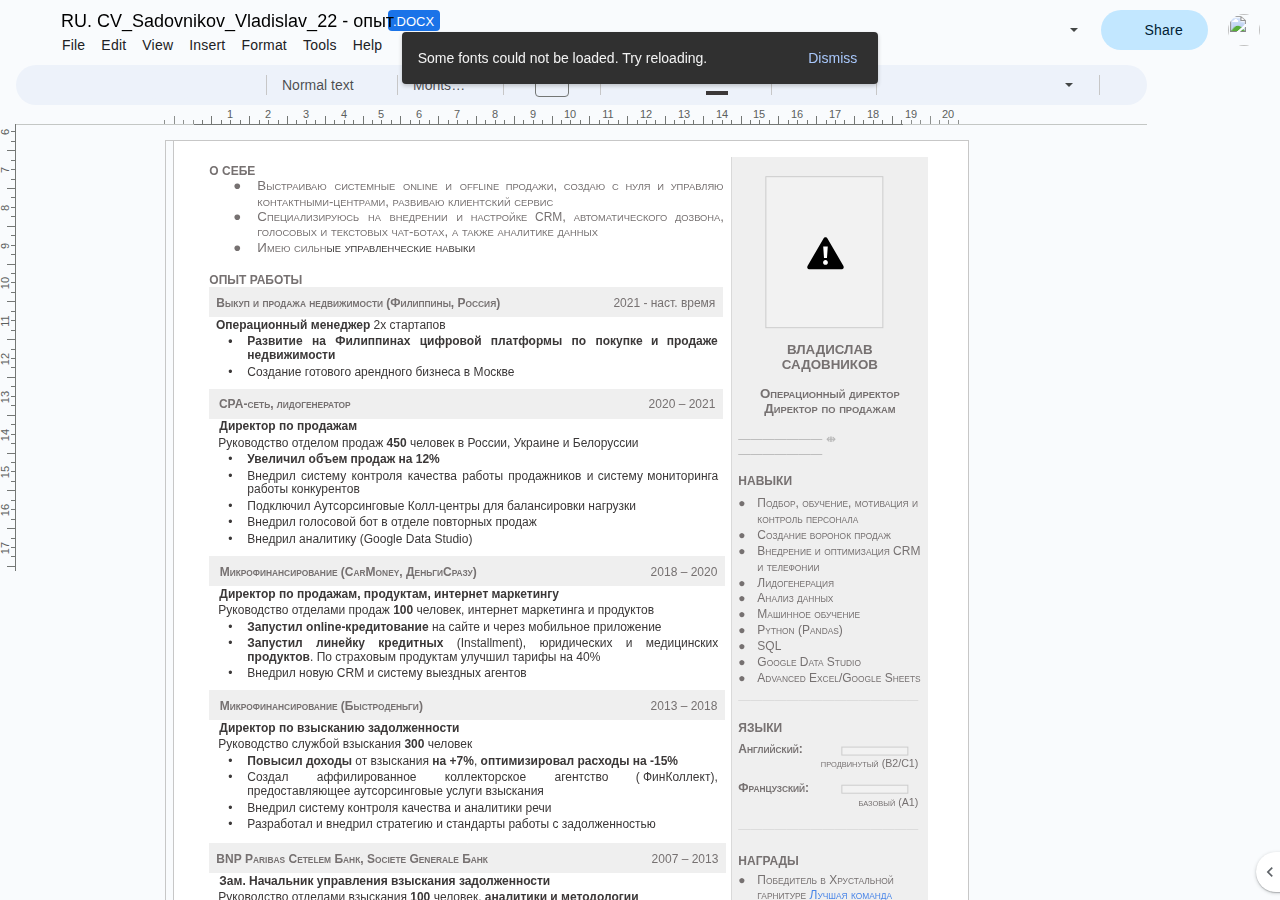
==== index.html @ 3b30435a "1st commit" ====
<!DOCTYPE html>
<!-- saved from url=(0073)https://docs.google.com/document/d/17Ih_UN0eXNx3eaJR8EcJ4QiOgGeWtcU9/edit -->
<html lang="en-GB"><div id="in-page-channel-node-id" data-channel-name="in_page_channel_XaWbT9"></div><script src="./RU. CV_Sadovnikov_Vladislav_22 - опыт.docx - Google Docs_files/cb=gapi.loaded_3" nonce="" async=""></script><script src="./RU. CV_Sadovnikov_Vladislav_22 - опыт.docx - Google Docs_files/cb=gapi.loaded_2" nonce="" async=""></script><script src="./RU. CV_Sadovnikov_Vladislav_22 - опыт.docx - Google Docs_files/cb=gapi.loaded_1" nonce="" async=""></script><script src="./RU. CV_Sadovnikov_Vladislav_22 - опыт.docx - Google Docs_files/cb=gapi.loaded_0" nonce="" async=""></script><script src="chrome-extension://lgmpcpglpngdoalbgeoldeajfclnhafa/inpage.js"></script><head><meta http-equiv="Content-Type" content="text/html; charset=UTF-8"><script nonce="">var DOCS_timing={}; DOCS_timing['pls']=new Date().getTime();</script><meta property="og:title" content="RU. CV_Sadovnikov_Vladislav_22 - опыт.docx"><meta property="og:type" content="article"><meta property="og:site_name" content="Google Docs"><meta property="og:url" content="https://docs.google.com/document/d/17Ih_UN0eXNx3eaJR8EcJ4QiOgGeWtcU9/edit?usp=drive_web&amp;ouid=110019100643222326427&amp;rtpof=true&amp;usp=embed_facebook"><meta property="og:description" content="О СЕБЕ Выстраиваю системные online и offline продажи, создаю с нуля и управляю контактными-центрами, развиваю клиентский сервис Специализируюсь на внедрении и настройке CRM, автоматического дозвона, голосовых и текстовых чат-ботах, а также аналитике данных Имею сильные управленческие навыки  ..."><meta name="google" content="notranslate"><meta name="viewport" content="width=device-width, user-scalable=no, initial-scale=1.0, minimum-scale=1.0, maximum-scale=1.0"><meta http-equiv="X-UA-Compatible" content="IE=edge;"><meta name="fragment" content="!"><meta name="referrer" content="strict-origin-when-cross-origin"><title>RU. CV_Sadovnikov_Vladislav_22 - опыт.docx - Google Docs</title><link rel="shortcut icon" href="https://ssl.gstatic.com/docs/documents/images/kix-favicon7.ico"><link rel="chrome-webstore-item" href="https://chrome.google.com/webstore/detail/ghbmnnjooekpmoecnnnilnnbdlolhkhi"><link rel="chrome-webstore-item" href="https://chrome.google.com/webstore/detail/apdfllckaahabafndbhieahigkjlhalf"><link rel="manifest" href="https://docs.google.com/document/manifest.json" crossorigin="use-credentials"><script nonce="">_docs_webfonts_fontFaces = null; _docs_webfonts_iframe_fontFaces = null;(function() {_docs_webfonts_createFontFaces = function(doc) {if (doc && doc.fonts) {var win = window; var fontFaceObject = {}; var docs_fontFaces_data = {"Calibri-400-normal":{"fontFamily":"docs-Calibri","sourceString":"local(\u0027Calibri\u0027), url(filesystem:https://docs.google.com/persistent/docs/fonts/J7afnpV-BGlaFfdAtLMS7JNK.woff2), url(//fonts.gstatic.com/l/font?kit\u003dJ7afnpV-BGlaFfdAtLMS7JNK\u0026skey\u003da1029226f80653a8\u0026v\u003dv15)","weight":"400","style":"normal","subset":"*"},"Calibri-400-italic":{"fontFamily":"docs-Calibri","sourceString":"local(\u0027Calibri Italic\u0027), local(\u0027Calibri-Italic\u0027), url(filesystem:https://docs.google.com/persistent/docs/fonts/J7adnpV-BGlaFfdAhLQY67FIEjg.woff2), url(//fonts.gstatic.com/l/font?kit\u003dJ7adnpV-BGlaFfdAhLQY67FIEjg\u0026skey\u003d36a3d5758e0e2f58\u0026v\u003dv15)","weight":"400","style":"italic","subset":"*"},"Calibri-700-normal":{"fontFamily":"docs-Calibri","sourceString":"local(\u0027Calibri Bold\u0027), local(\u0027Calibri-Bold\u0027), url(filesystem:https://docs.google.com/persistent/docs/fonts/J7aanpV-BGlaFfdAjAo9zp5gGDAb.woff2), url(//fonts.gstatic.com/l/font?kit\u003dJ7aanpV-BGlaFfdAjAo9zp5gGDAb\u0026skey\u003dcd2dd6afe6bf0eb2\u0026v\u003dv15)","weight":"700","style":"normal","subset":"*"},"Calibri-700-italic":{"fontFamily":"docs-Calibri","sourceString":"local(\u0027Calibri Bold Italic\u0027), local(\u0027Calibri-BoldItalic\u0027), url(filesystem:https://docs.google.com/persistent/docs/fonts/J7aYnpV-BGlaFfdAhLQgUp5qHxIZrCE.woff2), url(//fonts.gstatic.com/l/font?kit\u003dJ7aYnpV-BGlaFfdAhLQgUp5qHxIZrCE\u0026skey\u003d8b00183e5f6700b6\u0026v\u003dv15)","weight":"700","style":"italic","subset":"*"},"Noto Sans Symbols-400-normal":{"fontFamily":"docs-Noto Sans Symbols","sourceString":"url(filesystem:https://docs.google.com/persistent/docs/fonts/rP2up3q65FkAtHfwd-eIS2brbDN6gxP34F9jRRCe4W3gfQ8gb_VFRk3jbQ.woff2), url(//fonts.gstatic.com/s/notosanssymbols/v40/rP2up3q65FkAtHfwd-eIS2brbDN6gxP34F9jRRCe4W3gfQ8gb_VFRk3jbQ.woff2)","weight":"400","style":"normal","subset":"*"},"Noto Sans Symbols-700-normal":{"fontFamily":"docs-Noto Sans Symbols","sourceString":"url(filesystem:https://docs.google.com/persistent/docs/fonts/rP2up3q65FkAtHfwd-eIS2brbDN6gxP34F9jRRCe4W3gmgggb_VFRk3jbQ.woff2), url(//fonts.gstatic.com/s/notosanssymbols/v40/rP2up3q65FkAtHfwd-eIS2brbDN6gxP34F9jRRCe4W3gmgggb_VFRk3jbQ.woff2)","weight":"700","style":"normal","subset":"*"},"Montserrat-400-normal":{"fontFamily":"docs-Montserrat","sourceString":"url(filesystem:https://docs.google.com/persistent/docs/fonts/JTUHjIg1_i6t8kCHKm4532VJOt5-QNFgpCtr6Ew7Y3tco6q5.woff2), url(//fonts.gstatic.com/s/montserrat/v25/JTUHjIg1_i6t8kCHKm4532VJOt5-QNFgpCtr6Ew7Y3tco6q5.woff2)","weight":"400","style":"normal","subset":"*"},"Montserrat-700-normal":{"fontFamily":"docs-Montserrat","sourceString":"url(filesystem:https://docs.google.com/persistent/docs/fonts/JTUHjIg1_i6t8kCHKm4532VJOt5-QNFgpCuM70w7Y3tco6q5.woff2), url(//fonts.gstatic.com/s/montserrat/v25/JTUHjIg1_i6t8kCHKm4532VJOt5-QNFgpCuM70w7Y3tco6q5.woff2)","weight":"700","style":"normal","subset":"*"},"Montserrat-400-italic":{"fontFamily":"docs-Montserrat","sourceString":"url(filesystem:https://docs.google.com/persistent/docs/fonts/JTUFjIg1_i6t8kCHKm459Wx7xQYXK0vOoz6jq6R9aXp-p7K4KLg.woff2), url(//fonts.gstatic.com/s/montserrat/v25/JTUFjIg1_i6t8kCHKm459Wx7xQYXK0vOoz6jq6R9aXp-p7K4KLg.woff2)","weight":"400","style":"italic","subset":"*"},"Montserrat-700-italic":{"fontFamily":"docs-Montserrat","sourceString":"url(filesystem:https://docs.google.com/persistent/docs/fonts/JTUFjIg1_i6t8kCHKm459Wx7xQYXK0vOoz6jq0N6aXp-p7K4KLg.woff2), url(//fonts.gstatic.com/s/montserrat/v25/JTUFjIg1_i6t8kCHKm459Wx7xQYXK0vOoz6jq0N6aXp-p7K4KLg.woff2)","weight":"700","style":"italic","subset":"*"}}; for (var identifierString in docs_fontFaces_data) {var fontFace = new win.FontFace( docs_fontFaces_data[identifierString]['fontFamily'], docs_fontFaces_data[identifierString]['sourceString'],{'style': docs_fontFaces_data[identifierString]['style'], 'weight': docs_fontFaces_data[identifierString]['weight']}); fontFace.load().then(function(loadedFontFace) {doc.fonts.add(loadedFontFace);}); fontFaceObject[identifierString] = fontFace;}return fontFaceObject;}return null;}; _docs_webfonts_fontFaces = _docs_webfonts_createFontFaces(document);})();DOCS_timing['wpid']=new Date().getTime();</script><style nonce="">.gb_8a:not(.gb_od){font:13px/27px Roboto,Arial,sans-serif;z-index:986}@-webkit-keyframes gb__a{0%{opacity:0}50%{opacity:1}}@keyframes gb__a{0%{opacity:0}50%{opacity:1}}a.gb_fa{border:none;color:#4285f4;cursor:default;font-weight:bold;outline:none;position:relative;text-align:center;text-decoration:none;text-transform:uppercase;white-space:nowrap;-webkit-user-select:none}a.gb_fa:hover:after,a.gb_fa:focus:after{background-color:rgba(0,0,0,.12);content:"";height:100%;left:0;position:absolute;top:0;width:100%}a.gb_fa:hover,a.gb_fa:focus{text-decoration:none}a.gb_fa:active{background-color:rgba(153,153,153,.4);text-decoration:none}a.gb_ga{background-color:#4285f4;color:#fff}a.gb_ga:active{background-color:#0043b2}.gb_ha{-webkit-box-shadow:0 1px 1px rgba(0,0,0,.16);box-shadow:0 1px 1px rgba(0,0,0,.16)}.gb_fa,.gb_ga,.gb_ia,.gb_ja{display:inline-block;line-height:28px;padding:0 12px;-webkit-border-radius:2px;border-radius:2px}.gb_ia{background:#f8f8f8;border:1px solid #c6c6c6}.gb_ja{background:#f8f8f8}.gb_ia,#gb a.gb_ia.gb_ia,.gb_ja{color:#666;cursor:default;text-decoration:none}#gb a.gb_ja.gb_ja{cursor:default;text-decoration:none}.gb_ja{border:1px solid #4285f4;font-weight:bold;outline:none;background:#4285f4;background:-webkit-linear-gradient(top,#4387fd,#4683ea);background:linear-gradient(top,#4387fd,#4683ea);filter:progid:DXImageTransform.Microsoft.gradient(startColorstr=#4387fd,endColorstr=#4683ea,GradientType=0)}#gb a.gb_ja.gb_ja{color:#fff}.gb_ja:hover{-webkit-box-shadow:0 1px 0 rgba(0,0,0,.15);box-shadow:0 1px 0 rgba(0,0,0,.15)}.gb_ja:active{-webkit-box-shadow:inset 0 2px 0 rgba(0,0,0,.15);box-shadow:inset 0 2px 0 rgba(0,0,0,.15);background:#3c78dc;background:-webkit-linear-gradient(top,#3c7ae4,#3f76d3);background:linear-gradient(top,#3c7ae4,#3f76d3);filter:progid:DXImageTransform.Microsoft.gradient(startColorstr=#3c7ae4,endColorstr=#3f76d3,GradientType=0)}#gb .gb_la{background:#fff;border:1px solid #dadce0;color:#1a73e8;display:inline-block;text-decoration:none}#gb .gb_la:hover{background:#f8fbff;border-color:#dadce0;color:#174ea6}#gb .gb_la:focus{background:#f4f8ff;color:#174ea6;outline:1px solid #174ea6}#gb .gb_la:active,#gb .gb_la:focus:active{background:#ecf3fe;color:#174ea6}#gb .gb_la.gb_g{background:transparent;border:1px solid #5f6368;color:#8ab4f8;text-decoration:none}#gb .gb_la.gb_g:hover{background:rgba(255,255,255,.04);color:#e8eaed}#gb .gb_la.gb_g:focus{background:rgba(232,234,237,.12);color:#e8eaed;outline:1px solid #e8eaed}#gb .gb_la.gb_g:active,#gb .gb_la.gb_g:focus:active{background:rgba(232,234,237,.1);color:#e8eaed}.gb_j{display:none!important}.gb_Ra{visibility:hidden}.gb_Ud{display:inline-block;vertical-align:middle}.gb_gf .gb_i{bottom:-3px;right:-5px}.gb_hf{position:relative}.gb_e{display:inline-block;outline:none;vertical-align:middle;-webkit-border-radius:2px;border-radius:2px;-webkit-box-sizing:border-box;box-sizing:border-box;height:40px;width:40px;color:#000;cursor:pointer;text-decoration:none}#gb#gb a.gb_e{color:#000;cursor:pointer;text-decoration:none}.gb_ab{border-color:transparent;border-bottom-color:#fff;border-style:dashed dashed solid;border-width:0 8.5px 8.5px;display:none;position:absolute;left:11.5px;top:43px;z-index:1;height:0;width:0;-webkit-animation:gb__a .2s;animation:gb__a .2s}.gb_bb{border-color:transparent;border-style:dashed dashed solid;border-width:0 8.5px 8.5px;display:none;position:absolute;left:11.5px;z-index:1;height:0;width:0;-webkit-animation:gb__a .2s;animation:gb__a .2s;border-bottom-color:#ccc;border-bottom-color:rgba(0,0,0,.2);top:42px}x:-o-prefocus,div.gb_bb{border-bottom-color:#ccc}.gb_P{background:#fff;border:1px solid #ccc;border-color:rgba(0,0,0,.2);color:#000;-webkit-box-shadow:0 2px 10px rgba(0,0,0,.2);box-shadow:0 2px 10px rgba(0,0,0,.2);display:none;outline:none;overflow:hidden;position:absolute;right:8px;top:62px;-webkit-animation:gb__a .2s;animation:gb__a .2s;-webkit-border-radius:2px;border-radius:2px;-webkit-user-select:text}.gb_Ud.gb_Ba .gb_ab,.gb_Ud.gb_Ba .gb_bb,.gb_Ud.gb_Ba .gb_P,.gb_Ba.gb_P{display:block}.gb_Ud.gb_Ba.gb_if .gb_ab,.gb_Ud.gb_Ba.gb_if .gb_bb{display:none}.gb_jf{position:absolute;right:8px;top:62px;z-index:-1}.gb_Xa .gb_ab,.gb_Xa .gb_bb,.gb_Xa .gb_P{margin-top:-10px}.gb_Ud:first-child,#gbsfw:first-child+.gb_Ud{padding-left:4px}.gb_Fa.gb_xe .gb_Ud:first-child{padding-left:0}.gb_ye{position:relative}.gb_0c .gb_ye,.gb_Ed .gb_ye{float:right}.gb_e{padding:8px;cursor:pointer}.gb_Fa .gb_gd:not(.gb_fa):focus img{background-color:rgba(0,0,0,.20);outline:none;-webkit-border-radius:50%;border-radius:50%}.gb_ze button svg,.gb_e{-webkit-border-radius:50%;border-radius:50%}.gb_ze button:focus:not(:focus-visible) svg,.gb_ze button:hover svg,.gb_ze button:active svg,.gb_e:focus:not(:focus-visible),.gb_e:hover,.gb_e:active,.gb_e[aria-expanded=true]{outline:none}.gb_Jc .gb_ze.gb_Ae button:focus-visible svg,.gb_ze button:focus-visible svg,.gb_e:focus-visible{outline:1px solid #202124}.gb_Jc .gb_ze button:focus-visible svg,.gb_Jc .gb_e:focus-visible{outline:1px solid #f1f3f4}@media (forced-colors:active){.gb_Jc .gb_ze.gb_Ae button:focus-visible svg,.gb_ze button:focus-visible svg,.gb_Jc .gb_ze button:focus-visible svg{outline:1px solid currentcolor}}.gb_Jc .gb_ze.gb_Ae button:focus svg,.gb_Jc .gb_ze.gb_Ae button:focus:hover svg,.gb_ze button:focus svg,.gb_ze button:focus:hover svg,.gb_e:focus,.gb_e:focus:hover{background-color:rgba(60,64,67,.1)}.gb_Jc .gb_ze.gb_Ae button:active svg,.gb_ze button:active svg,.gb_e:active{background-color:rgba(60,64,67,.12)}.gb_Jc .gb_ze.gb_Ae button:hover svg,.gb_ze button:hover svg,.gb_e:hover{background-color:rgba(60,64,67,.08)}.gb_za .gb_e.gb_1a:hover{background-color:transparent}.gb_e[aria-expanded=true],.gb_e:hover[aria-expanded=true]{background-color:rgba(95,99,104,.24)}.gb_e[aria-expanded=true] .gb_Be,.gb_e[aria-expanded=true] .gb_Ce{fill:#5f6368;opacity:1}.gb_Jc .gb_ze button:hover svg,.gb_Jc .gb_e:hover{background-color:rgba(232,234,237,.08)}.gb_Jc .gb_ze button:focus svg,.gb_Jc .gb_ze button:focus:hover svg,.gb_Jc .gb_e:focus,.gb_Jc .gb_e:focus:hover{background-color:rgba(232,234,237,.10)}.gb_Jc .gb_ze button:active svg,.gb_Jc .gb_e:active{background-color:rgba(232,234,237,.12)}.gb_Jc .gb_e[aria-expanded=true],.gb_Jc .gb_e:hover[aria-expanded=true]{background-color:rgba(255,255,255,.12)}.gb_Jc .gb_e[aria-expanded=true] .gb_Be,.gb_Jc .gb_e[aria-expanded=true] .gb_Ce{fill:#fff;opacity:1}.gb_Ud{padding:4px}.gb_Fa.gb_xe .gb_Ud{padding:4px 2px}.gb_Fa.gb_xe .gb_b.gb_Ud{padding-left:6px}.gb_P{z-index:991;line-height:normal}.gb_P.gb_De{left:8px;right:auto}@media (max-width:350px){.gb_P.gb_De{left:0}}.gb_Ee .gb_P{top:56px}.gb_N .gb_e,.gb_O .gb_N .gb_e{background-position:-64px -29px}.gb_t .gb_N .gb_e{background-position:-29px -29px;opacity:1}.gb_N .gb_e,.gb_N .gb_e:hover,.gb_N .gb_e:focus{opacity:1}.gb_pd{display:none}@media screen and (max-width:319px){.gb_sd:not(.gb_xd) .gb_N{display:none;visibility:hidden}}.gb_i{display:none}.gb_8c{font-family:Google Sans,Roboto,Helvetica,Arial,sans-serif;font-size:20px;font-weight:400;letter-spacing:0.25px;line-height:48px;margin-bottom:2px;opacity:1;overflow:hidden;padding-left:16px;position:relative;text-overflow:ellipsis;vertical-align:middle;top:2px;white-space:nowrap;-webkit-flex:1 1 auto;flex:1 1 auto}.gb_8c.gb_9c{color:#3c4043}.gb_Fa.gb_Ha .gb_8c{margin-bottom:0}.gb_ad.gb_bd .gb_8c{padding-left:4px}.gb_Fa.gb_Ha .gb_cd{position:relative;top:-2px}.gb_Fa{color:black;min-width:160px;position:relative;-webkit-transition:box-shadow 250ms;transition:box-shadow 250ms}.gb_Fa.gb_Rc{min-width:120px}.gb_Fa.gb_qd .gb_rd{display:none}.gb_Fa.gb_qd .gb_sd{height:56px}header.gb_Fa{display:block}.gb_Fa svg{fill:currentColor}.gb_td{position:fixed;top:0;width:100%}.gb_ud{-webkit-box-shadow:0 4px 5px 0 rgba(0,0,0,.14),0 1px 10px 0 rgba(0,0,0,.12),0 2px 4px -1px rgba(0,0,0,.2);box-shadow:0 4px 5px 0 rgba(0,0,0,.14),0 1px 10px 0 rgba(0,0,0,.12),0 2px 4px -1px rgba(0,0,0,.2)}.gb_vd{height:64px}.gb_sd{-webkit-box-sizing:border-box;box-sizing:border-box;position:relative;width:100%;display:-webkit-box;display:-webkit-flex;display:flex;-webkit-box-pack:space-between;-webkit-justify-content:space-between;justify-content:space-between;min-width:-webkit-min-content;min-width:min-content}.gb_Fa:not(.gb_Ha) .gb_sd{padding:8px}.gb_Fa.gb_wd .gb_sd{-webkit-flex:1 0 auto;flex:1 0 auto}.gb_Fa .gb_sd.gb_xd.gb_yd{min-width:0}.gb_Fa.gb_Ha .gb_sd{padding:4px;padding-left:8px;min-width:0}.gb_rd{height:48px;vertical-align:middle;white-space:nowrap;-webkit-box-align:center;-webkit-align-items:center;align-items:center;display:-webkit-box;display:-webkit-flex;display:flex;-webkit-user-select:none}.gb_Ad>.gb_rd{display:table-cell;width:100%}.gb_ad{padding-right:30px;-webkit-box-sizing:border-box;box-sizing:border-box;-webkit-flex:1 0 auto;flex:1 0 auto}.gb_Fa.gb_Ha .gb_ad{padding-right:14px}.gb_Bd{-webkit-flex:1 1 100%;flex:1 1 100%}.gb_Bd>:only-child{display:inline-block}.gb_Cd.gb_1c{padding-left:4px}.gb_Cd.gb_Dd,.gb_Fa.gb_wd .gb_Cd,.gb_Fa.gb_Ha:not(.gb_Ed) .gb_Cd{padding-left:0}.gb_Fa.gb_Ha .gb_Cd.gb_Dd{padding-right:0}.gb_Fa.gb_Ha .gb_Cd.gb_Dd .gb_za{margin-left:10px}.gb_1c{display:inline}.gb_Fa.gb_Uc .gb_Cd.gb_Fd,.gb_Fa.gb_Ed .gb_Cd.gb_Fd{padding-left:2px}.gb_8c{display:inline-block}.gb_Cd{-webkit-box-sizing:border-box;box-sizing:border-box;height:48px;line-height:normal;padding:0 4px;padding-left:30px;-webkit-flex:0 0 auto;flex:0 0 auto;-webkit-box-pack:flex-end;-webkit-justify-content:flex-end;justify-content:flex-end}.gb_Ed{height:48px}.gb_Fa.gb_Ed{min-width:auto}.gb_Ed .gb_Cd{float:right;padding-left:32px}.gb_Ed .gb_Cd.gb_Hd{padding-left:0}.gb_Id{font-size:14px;max-width:200px;overflow:hidden;padding:0 12px;text-overflow:ellipsis;white-space:nowrap;-webkit-user-select:text}.gb_Jd{-webkit-transition:background-color .4s;-webkit-transition:background-color .4s;transition:background-color .4s}.gb_Kd{color:black}.gb_Jc{color:white}.gb_Fa a,.gb_Oc a{color:inherit}.gb_D{color:rgba(0,0,0,.87)}.gb_Fa svg,.gb_Oc svg,.gb_ad .gb_Ld,.gb_0c .gb_Ld{color:#5f6368;opacity:1}.gb_Jc svg,.gb_Oc.gb_Sc svg,.gb_Jc .gb_ad .gb_Ld,.gb_Jc .gb_ad .gb_Ic,.gb_Jc .gb_ad .gb_cd,.gb_Oc.gb_Sc .gb_Ld{color:rgba(255,255,255,.87)}.gb_Jc .gb_ad .gb_Hc:not(.gb_Md){opacity:.87}.gb_9c{color:inherit;opacity:1;text-rendering:optimizeLegibility;-webkit-font-smoothing:antialiased}.gb_Jc .gb_9c,.gb_Kd .gb_9c{opacity:1}.gb_Nd{position:relative}.gb_Od{font-family:arial,sans-serif;line-height:normal;padding-right:15px}a.gb_q,span.gb_q{color:rgba(0,0,0,.87);text-decoration:none}.gb_Jc a.gb_q,.gb_Jc span.gb_q{color:white}a.gb_q:focus{outline-offset:2px}a.gb_q:hover{text-decoration:underline}.gb_r{display:inline-block;padding-left:15px}.gb_r .gb_q{display:inline-block;line-height:24px;vertical-align:middle}.gb_Pd{font-family:Google Sans,Roboto,Helvetica,Arial,sans-serif;font-weight:500;font-size:14px;letter-spacing:.25px;line-height:16px;margin-left:10px;margin-right:8px;min-width:96px;padding:9px 23px;text-align:center;vertical-align:middle;-webkit-border-radius:4px;border-radius:4px;-webkit-box-sizing:border-box;box-sizing:border-box}.gb_Fa.gb_Ed .gb_Pd{margin-left:8px}#gb a.gb_ja.gb_ja.gb_Pd{cursor:pointer}.gb_ja.gb_Pd:hover{background:#1b66c9;-webkit-box-shadow:0 1px 3px 1px rgba(66,64,67,.15),0 1px 2px 0 rgba(60,64,67,.3);box-shadow:0 1px 3px 1px rgba(66,64,67,.15),0 1px 2px 0 rgba(60,64,67,.3)}.gb_ja.gb_Pd:focus,.gb_ja.gb_Pd:hover:focus{background:#1c5fba;-webkit-box-shadow:0 1px 3px 1px rgba(66,64,67,.15),0 1px 2px 0 rgba(60,64,67,.3);box-shadow:0 1px 3px 1px rgba(66,64,67,.15),0 1px 2px 0 rgba(60,64,67,.3)}.gb_ja.gb_Pd:active{background:#1b63c1;-webkit-box-shadow:0 1px 3px 1px rgba(66,64,67,.15),0 1px 2px 0 rgba(60,64,67,.3);box-shadow:0 1px 3px 1px rgba(66,64,67,.15),0 1px 2px 0 rgba(60,64,67,.3)}.gb_Pd{background:#1a73e8;border:1px solid transparent}.gb_Fa.gb_Ha .gb_Pd{padding:9px 15px;min-width:80px}.gb_Qd{text-align:left}#gb .gb_Jc a.gb_Pd:not(.gb_g),#gb.gb_Jc a.gb_Pd{background:#fff;border-color:#dadce0;-webkit-box-shadow:none;box-shadow:none;color:#1a73e8}#gb a.gb_ja.gb_g.gb_Pd{background:#8ab4f8;border:1px solid transparent;-webkit-box-shadow:none;box-shadow:none;color:#202124}#gb .gb_Jc a.gb_Pd:hover:not(.gb_g),#gb.gb_Jc a.gb_Pd:hover{background:#f8fbff;border-color:#cce0fc}#gb a.gb_ja.gb_g.gb_Pd:hover{background:#93baf9;border-color:transparent;-webkit-box-shadow:0 1px 3px 1px rgba(0,0,0,.15),0 1px 2px rgba(0,0,0,.3);box-shadow:0 1px 3px 1px rgba(0,0,0,.15),0 1px 2px rgba(0,0,0,.3)}#gb .gb_Jc a.gb_Pd:focus:not(.gb_g),#gb .gb_Jc a.gb_Pd:focus:hover:not(.gb_g),#gb.gb_Jc a.gb_Pd:focus:not(.gb_g),#gb.gb_Jc a.gb_Pd:focus:hover:not(.gb_g){background:#f4f8ff;outline:1px solid #c9ddfc}#gb a.gb_ja.gb_g.gb_Pd:focus,#gb a.gb_ja.gb_g.gb_Pd:focus:hover{background:#a6c6fa;border-color:transparent;-webkit-box-shadow:none;box-shadow:none}#gb .gb_Jc a.gb_Pd:active:not(.gb_g),#gb.gb_Jc a.gb_Pd:active{background:#ecf3fe}#gb a.gb_ja.gb_g.gb_Pd:active{background:#a1c3f9;-webkit-box-shadow:0 1px 2px rgba(60,64,67,.3),0 2px 6px 2px rgba(60,64,67,.15);box-shadow:0 1px 2px rgba(60,64,67,.3),0 2px 6px 2px rgba(60,64,67,.15)}.gb_Sd{display:none}@media screen and (max-width:319px){.gb_sd:not(.gb_xd) .gb_N{display:none;visibility:hidden}}.gb_za{background-color:rgba(255,255,255,.88);border:1px solid #dadce0;-webkit-box-sizing:border-box;box-sizing:border-box;cursor:pointer;display:inline-block;max-height:48px;overflow:hidden;outline:none;padding:0;vertical-align:middle;width:134px;-webkit-border-radius:8px;border-radius:8px}.gb_za.gb_g{background-color:transparent;border:1px solid #5f6368}.gb_Aa{display:inherit}.gb_za.gb_g .gb_Aa{background:#fff;-webkit-border-radius:4px;border-radius:4px;display:inline-block;left:8px;margin-right:5px;position:relative;padding:3px;top:-1px}.gb_za:hover{border:1px solid #d2e3fc;background-color:rgba(248,250,255,.88)}.gb_za.gb_g:hover{background-color:rgba(241,243,244,.04);border:1px solid #5f6368}.gb_za:focus-visible,.gb_za:focus{background-color:rgba(255,255,255);outline:1px solid #202124;-webkit-box-shadow:0px 1px 2px 0px rgba(60,64,67,.3),0px 1px 3px 1px rgba(60,64,67,.15);box-shadow:0px 1px 2px 0px rgba(60,64,67,.3),0px 1px 3px 1px rgba(60,64,67,.15)}.gb_za.gb_g:focus-visible,.gb_za.gb_g:focus{background-color:rgba(241,243,244,.12);outline:1px solid #f1f3f4;-webkit-box-shadow:0 1px 3px 1px rgba(0,0,0,.15),0 1px 2px 0 rgba(0,0,0,.3);box-shadow:0 1px 3px 1px rgba(0,0,0,.15),0 1px 2px 0 rgba(0,0,0,.3)}.gb_za.gb_g:active,.gb_za.gb_Ba.gb_g:focus{background-color:rgba(241,243,244,.1);border:1px solid #5f6368}.gb_Ca{display:inline-block;padding-bottom:2px;padding-left:7px;padding-top:2px;text-align:center;vertical-align:middle;line-height:32px;width:78px}.gb_za.gb_g .gb_Ca{line-height:26px;margin-left:0;padding-bottom:0;padding-left:0;padding-top:0;width:72px}.gb_Ca.gb_Da{background-color:#f1f3f4;-webkit-border-radius:4px;border-radius:4px;margin-left:8px;padding-left:0}.gb_Ca.gb_Da .gb_Ea{vertical-align:middle}.gb_Fa:not(.gb_Ha) .gb_za{margin-left:10px;margin-right:4px}.gb_Ia{max-height:32px;width:78px}.gb_za.gb_g .gb_Ia{max-height:26px;width:72px}.gb_h{-webkit-background-size:32px 32px;background-size:32px 32px;border:0;-webkit-border-radius:50%;border-radius:50%;display:block;margin:0px;position:relative;height:32px;width:32px;z-index:0}.gb_Sa{background-color:#e8f0fe;border:1px solid rgba(32,33,36,.08);position:relative}.gb_Sa.gb_h{height:30px;width:30px}.gb_Sa.gb_h:hover,.gb_Sa.gb_h:active{-webkit-box-shadow:none;box-shadow:none}.gb_Ta{background:#fff;border:none;-webkit-border-radius:50%;border-radius:50%;bottom:2px;-webkit-box-shadow:0px 1px 2px 0px rgba(60,64,67,.30),0px 1px 3px 1px rgba(60,64,67,.15);box-shadow:0px 1px 2px 0px rgba(60,64,67,.30),0px 1px 3px 1px rgba(60,64,67,.15);height:14px;margin:2px;position:absolute;right:0;width:14px}.gb_Ua{color:#1f71e7;font:400 22px/32px Google Sans,Roboto,Helvetica,Arial,sans-serif;text-align:center;text-transform:uppercase}@media (min-resolution:1.25dppx),(-o-min-device-pixel-ratio:5/4),(-webkit-min-device-pixel-ratio:1.25),(min-device-pixel-ratio:1.25){.gb_h::before,.gb_Va::before{display:inline-block;-webkit-transform:scale(.5);transform:scale(.5);-webkit-transform-origin:left 0;transform-origin:left 0}.gb_v .gb_Va::before{-webkit-transform:scale(0.416666667);transform:scale(0.416666667)}}.gb_h:hover,.gb_h:focus{-webkit-box-shadow:0 1px 0 rgba(0,0,0,.15);box-shadow:0 1px 0 rgba(0,0,0,.15)}.gb_h:active{-webkit-box-shadow:inset 0 2px 0 rgba(0,0,0,.15);box-shadow:inset 0 2px 0 rgba(0,0,0,.15)}.gb_h:active::after{background:rgba(0,0,0,.1);-webkit-border-radius:50%;border-radius:50%;content:"";display:block;height:100%}.gb_Wa{cursor:pointer;line-height:40px;min-width:30px;opacity:.75;overflow:hidden;vertical-align:middle;text-overflow:ellipsis}.gb_e.gb_Wa{width:auto}.gb_Wa:hover,.gb_Wa:focus{opacity:.85}.gb_Xa .gb_Wa,.gb_Xa .gb_Za{line-height:26px}#gb#gb.gb_Xa a.gb_Wa,.gb_Xa .gb_Za{font-size:11px;height:auto}.gb_0a{border-top:4px solid #000;border-left:4px dashed transparent;border-right:4px dashed transparent;display:inline-block;margin-left:6px;opacity:.75;vertical-align:middle}.gb_1a:hover .gb_0a{opacity:.85}.gb_za>.gb_b{padding:3px 3px 3px 4px}.gb_2a.gb_Ra{color:#fff}.gb_t .gb_Wa,.gb_t .gb_0a{opacity:1}#gb#gb.gb_t.gb_t a.gb_Wa,#gb#gb .gb_t.gb_t a.gb_Wa{color:#fff}.gb_t.gb_t .gb_0a{border-top-color:#fff;opacity:1}.gb_O .gb_h:hover,.gb_t .gb_h:hover,.gb_O .gb_h:focus,.gb_t .gb_h:focus{-webkit-box-shadow:0 1px 0 rgba(0,0,0,.15),0 1px 2px rgba(0,0,0,.2);box-shadow:0 1px 0 rgba(0,0,0,.15),0 1px 2px rgba(0,0,0,.2)}.gb_3a .gb_b,.gb_4a .gb_b{position:absolute;right:1px}.gb_b.gb_s,.gb_5a.gb_s,.gb_1a.gb_s{-webkit-flex:0 1 auto;flex:0 1 auto;-webkit-flex:0 1 main-size;flex:0 1 main-size}.gb_6a.gb_7a .gb_Wa{width:30px!important}.gb_d{height:40px;position:absolute;right:-5px;top:-5px;width:40px}.gb_8a .gb_d,.gb_9a .gb_d{right:0;top:0}.gb_b .gb_e{padding:4px}.gb_k{display:none}sentinel{}</style><script nonce="">DOCS_timing['ojls']=new Date().getTime();</script><script nonce="">;this.gbar_={CONFIG:[[[0,"www.gstatic.com","og.qtm.en_US.YM-toka6S30.2019.O","com.ph","en-GB","25",0,[4,2,"","","","521331066","0"],null,"HKouZInEFtqr-LYP-7iPsA0",null,0,"og.qtm.NAsS1M4tmm4.L.W.O","AA2YrTtPoSYeKV4HZpHHLrSUeYFATZRKnA","AA2YrTvxaCvOIlANicuYqccLycvEpCVj5g","",2,1,200,"PHL",null,null,"25","25",1],null,[1,0.1000000014901161,2,1],[1,0.001000000047497451,1],[1,0,0,null,"0","sadovnikovvlad@gmail.com","","AEq3ON25dimzenvWJrXkHm9_drpeeBh7LcFrKX1oqGjYbhrO4YG4_3g3pa3DPWlHD4BVOvyBXFug3PBLoGmF3djUC1iOCI8iCA",0,0,0],[0,0,"",1,0,0,0,0,0,0,null,0,0,null,0,0,null,null,0,0,0,"","","","","","",null,0,0,0,0,0,null,null,null,"rgba(32,33,36,1)","rgba(255,255,255,1)",0,0,0,null,null,1,0,0],["%1$s (default)","Brand account",1,"%1$s (delegated)",1,null,83,"/document/d/17Ih_UN0eXNx3eaJR8EcJ4QiOgGeWtcU9/edit?usp=drive_web\u0026ouid=110019100643222326427\u0026rtpof=true\u0026authuser=$authuser",null,null,null,1,"https://accounts.google.com/ListAccounts?authuser=0\u0026pid=25\u0026gpsia=1\u0026source=ogb\u0026atic=1\u0026mo=1\u0026mn=1\u0026hl=en-GB\u0026ts=35",0,"dashboard",null,null,null,null,"Profile","",1,null,"Signed out","https://accounts.google.com/AccountChooser?source=ogb\u0026continue=$continue\u0026Email=$email\u0026ec=GAhAGQ","https://accounts.google.com/RemoveLocalAccount?source=ogb","Remove","Sign in",0,1,1,0,1,1,0,null,null,null,"Session expired",null,null,null,"Visitor",null,"Default","Delegated","Sign out of all accounts",1,null,null,0,null,null,"myaccount.google.com","https",0,1,0],null,["1","gci_91f30755d6a6b787dcc2a4062e6e9824.js","googleapis.client:gapi.iframes","0","en-GB"],null,null,null,null,["m;/_/scs/abc-static/_/js/k=gapi.gapi.en.fpEXMBCWMKc.O/d=1/rs=AHpOoo9SQGHwxhl93I-W5KEIEdf87vGuqQ/m=__features__","https://apis.google.com","","","1","",null,1,"es_plusone_gc_20230306.0_p1","en-GB",null,0],[0.009999999776482582,"com.ph","25",[null,"","0",null,1,5184000,null,null,"",null,null,null,null,null,0,null,0,0,1,0,0,0,null,null,0,0,null,0,0,0,0,0],null,null,null,0,null,null,["5061451","google\\.(com|ru|ca|by|kz|com\\.mx|com\\.tr)$",1]],[1,1,null,40400,25,"PHL","en-GB","521331066.0",8,0.009999999776482582,1,0,null,null,null,null,"3701105,3701113,3701127",null,null,null,"HKouZInEFtqr-LYP-7iPsA0",0,0,0,null,2,5,"nn",124,0,0,1,0,1],[[null,null,null,"https://www.gstatic.com/og/_/js/k=og.qtm.en_US.YM-toka6S30.2019.O/rt=j/m=qabr,qgl,q_dnp,qcwid,qbg,qbd,qapid,qrcd/exm=qaaw,qadd,qaid,qein,qhaw,qhba,qhbr,qhch,qhga,qhid,qhin,qhpr/d=1/ed=1/rs=AA2YrTtPoSYeKV4HZpHHLrSUeYFATZRKnA"],[null,null,null,"https://www.gstatic.com/og/_/ss/k=og.qtm.NAsS1M4tmm4.L.W.O/m=qcwid/excm=qaaw,qadd,qaid,qein,qhaw,qhba,qhbr,qhch,qhga,qhid,qhin,qhpr/d=1/ed=1/ct=zgms/rs=AA2YrTvxaCvOIlANicuYqccLycvEpCVj5g"]],null,null,null,[[[null,null,[null,null,null,"https://ogs.google.com/u/0/widget/account?amf=1\u0026sea=1"],0,414,400,57,4,1,0,0,65,66,8000,"https://accounts.google.com/SignOutOptions?hl=en-GB\u0026continue=https://docs.google.com/document/d/17Ih_UN0eXNx3eaJR8EcJ4QiOgGeWtcU9/edit%3Fusp%3Ddrive_web%26ouid%3D110019100643222326427%26rtpof%3Dtrue\u0026service=writely",68,2,null,null,1,113,"Something went wrong. Refresh to try again or %1$schoose another account%2$s.",3,null,null,75,0,null,null,null,null,null,null,null,"/widget/account",["https","myaccount.google.com",0,32,83,0],0,0,1,["Critical security alert","Important account alert"],0,1,1]],null,null,"25","25",1,0,null,"en-GB",0,["/document/d/17Ih_UN0eXNx3eaJR8EcJ4QiOgGeWtcU9/edit?usp=drive_web\u0026ouid=110019100643222326427\u0026rtpof=true\u0026authuser=$authuser","https://accounts.google.com/AddSession?service=wise\u0026continue=https://docs.google.com/document/d/17Ih_UN0eXNx3eaJR8EcJ4QiOgGeWtcU9/edit?usp%3Ddrive_web%26ouid%3D110019100643222326427%26rtpof%3Dtrue\u0026ec=GAlAGQ","https://accounts.google.com/Logout?service=wise\u0026continue=https://docs.google.com\u0026ec=GAdAGQ","https://accounts.google.com/ListAccounts?authuser=0\u0026pid=25\u0026gpsia=1\u0026source=ogb\u0026atic=1\u0026mo=1\u0026mn=1\u0026hl=en-GB\u0026ts=35",0,0,"",0,0,null,0,0],0,0,0,null,0],[300000,"/u/0","/u/0/_/gog/get","AEq3ON25dimzenvWJrXkHm9_drpeeBh7LcFrKX1oqGjYbhrO4YG4_3g3pa3DPWlHD4BVOvyBXFug3PBLoGmF3djUC1iOCI8iCA","https",0,"aa.google.com","rt=j\u0026sourceid=25","","R6rnA2GRePnZoNmPlkmCgQ",null,0,1,null,1,null,1,0,"https://waa-pa.clients6.google.com","AIzaSyBGb5fGAyC-pRcRU6MUHb__b_vKha71HRE","BGzusj5ImLnUrCMhNtL0",null,0],[["mousedown","touchstart","touchmove","wheel","keydown"],300000],[[null,null,null,"https://accounts.google.com/RotateCookiesPage"],3,7000,1]]],};this.gbar_=this.gbar_||{};(function(_){var window=this;
try{
/*

 Copyright The Closure Library Authors.
 SPDX-License-Identifier: Apache-2.0
*/
var ta,Ha,Ia,Ja,La,Ra,Ta,Sa,Va,Wa,Xa,ab,Ya,db,eb;_.ba=function(a,b){if(Error.captureStackTrace)Error.captureStackTrace(this,_.ba);else{const c=Error().stack;c&&(this.stack=c)}a&&(this.message=String(a));void 0!==b&&(this.cause=b)};_.ca=function(){var a=_.m.navigator;return a&&(a=a.userAgent)?a:""};_.fa=function(a){return da?_.ea?_.ea.brands.some(({brand:b})=>b&&-1!=b.indexOf(a)):!1:!1};_.n=function(a){return-1!=_.ca().indexOf(a)};_.ha=function(){return da?!!_.ea&&0<_.ea.brands.length:!1};
_.ia=function(){return _.ha()?!1:_.n("Opera")};_.ja=function(){return _.ha()?!1:_.n("Trident")||_.n("MSIE")};_.ka=function(){return _.ha()?!1:_.n("Edge")};_.la=function(){return _.ha()?_.fa("Microsoft Edge"):_.n("Edg/")};_.ma=function(){return _.n("Firefox")||_.n("FxiOS")};_.oa=function(){return _.n("Safari")&&!(_.na()||(_.ha()?0:_.n("Coast"))||_.ia()||_.ka()||_.la()||(_.ha()?_.fa("Opera"):_.n("OPR"))||_.ma()||_.n("Silk")||_.n("Android"))};
_.na=function(){return _.ha()?_.fa("Chromium"):(_.n("Chrome")||_.n("CriOS"))&&!_.ka()||_.n("Silk")};_.pa=function(){return _.n("Android")&&!(_.na()||_.ma()||_.ia()||_.n("Silk"))};_.ra=function(){return da?!!_.ea&&!!_.ea.platform:!1};_.sa=function(){return _.ra()?"Android"===_.ea.platform:_.n("Android")};ta=function(){return _.n("iPhone")&&!_.n("iPod")&&!_.n("iPad")};_.ua=function(){return ta()||_.n("iPad")||_.n("iPod")};_.va=function(){return _.ra()?"macOS"===_.ea.platform:_.n("Macintosh")};
_.wa=function(){return _.ra()?"Windows"===_.ea.platform:_.n("Windows")};_.xa=function(a){const b=a.length;if(0<b){const c=Array(b);for(let d=0;d<b;d++)c[d]=a[d];return c}return[]};_.ya=function(){return-1!=_.ca().toLowerCase().indexOf("webkit")&&!_.n("Edge")};_.za=function(a){let b="",c=0;const d=a.length-10240;for(;c<d;)b+=String.fromCharCode.apply(null,a.subarray(c,c+=10240));b+=String.fromCharCode.apply(null,c?a.subarray(c):a);return btoa(b)};_.Aa=function(a){return null!=a&&a instanceof Uint8Array};
_.Ca=function(a,b){if(_.Ba)return a[_.Ba]|=b;if(void 0!==a.Bb)return a.Bb|=b;Object.defineProperties(a,{Bb:{value:b,configurable:!0,writable:!0,enumerable:!1}});return b};_.Ea=function(a,b){const c=_.r(a);(c&b)!==b&&(Object.isFrozen(a)&&(a=Array.prototype.slice.call(a)),_.Da(a,c|b));return a};_.r=function(a){let b;_.Ba?b=a[_.Ba]:b=a.Bb;return null==b?0:b};_.Da=function(a,b){_.Ba?a[_.Ba]=b:void 0!==a.Bb?a.Bb=b:Object.defineProperties(a,{Bb:{value:b,configurable:!0,writable:!0,enumerable:!1}});return a};
_.Fa=function(a){_.Ca(a,1);return a};_.Ga=function(a){_.Ca(a,16);return a};Ha=function(a,b){_.Da(b,(a|0)&-51)};Ia=function(a,b){_.Da(b,(a|18)&-41)};Ja=function(a){return null!==a&&"object"===typeof a&&!Array.isArray(a)&&a.constructor===Object};_.Ka=function(a){if(_.r(a.oa)&2)throw Error();};La=function(a){var b=a.length;(b=b?a[b-1]:void 0)&&Ja(b)?b.g=1:a.push({g:1})};_.Ma=function(a,b){const c=_.r(a);let d=c;0===d&&(d|=b&16);d|=b&2;d!==c&&_.Da(a,d)};_.Na=function(a,b){return null==a?b:a};
_.Pa=function(a,b){Oa=b;a=new a(b);Oa=void 0;return a};Ra=function(a){switch(typeof a){case "number":return isFinite(a)?a:String(a);case "object":if(a)if(Array.isArray(a)){if(0!==(_.r(a)&128))return a=Array.prototype.slice.call(a),La(a),a}else{if(_.Aa(a))return _.za(a);if("function"==typeof _.Qa&&a instanceof _.Qa)return a.j()}}return a};
Ta=function(a,b,c,d,e,f){if(null!=a){if(Array.isArray(a))a=e&&0==a.length&&_.r(a)&1?void 0:f&&_.r(a)&2?a:Sa(a,b,c,void 0!==d,e,f);else if(Ja(a)){const g={};for(let h in a)g[h]=Ta(a[h],b,c,d,e,f);a=g}else a=b(a,d);return a}};Sa=function(a,b,c,d,e,f){const g=_.r(a);d=d?!!(g&16):void 0;a=Array.prototype.slice.call(a);for(let h=0;h<a.length;h++)a[h]=Ta(a[h],b,c,d,e,f);c(g,a);return a};Va=function(a){return a.je===Ua?a.toJSON():Ra(a)};Wa=function(a,b){a&128&&La(b)};
Xa=function(a,b,c=Ia){if(null!=a){if(a instanceof Uint8Array)return b?a:new Uint8Array(a);if(Array.isArray(a)){const d=_.r(a);if(d&2)return a;if(b&&!(d&32)&&(d&16||0===d))return _.Da(a,d|18),a;a=Sa(a,Xa,d&4?Ia:c,!0,!1,!0);b=_.r(a);b&4&&b&2&&Object.freeze(a);return a}return a.je===Ua?Ya(a):a}};ab=function(a,b,c,d,e,f,g){(a=a.i&&a.i[c])?(d=_.r(a),d&2?d=a:(f=_.Za(a,Ya),Ia(d,f),Object.freeze(f),d=f),_.$a(b,c,d,e)):_.t(b,c,Xa(d,f,g),e)};
Ya=function(a){if(_.r(a.oa)&2)return a;a=_.bb(a,!0);_.Ca(a.oa,18);return a};_.bb=function(a,b){const c=a.oa;var d=_.Ga([]),e=a.constructor.i;e&&d.push(e);e=a.rb;if(e){d.length=c.length;var f={};d[d.length-1]=f}0!==(_.r(c)&128)&&La(d);b=b||a.Ib()?Ia:Ha;d=_.Pa(a.constructor,d);a.hd&&(d.hd=a.hd.slice());f=!!(_.r(c)&16);const g=e?c.length-1:c.length;for(let h=0;h<g;h++)ab(a,d,h-a.rc,c[h],!1,f,b);if(e)for(const h in e)ab(a,d,+h,e[h],!0,f,b);return d};
_.cb=function(a){if(!(_.r(a.oa)&2))return a;const b=_.bb(a,!1);b.s=a;return b};db=function(a,b){if(Array.isArray(a)){var c=_.r(a),d=1;!b||c&2||(d|=16);(c&d)!==d&&_.Da(a,c|d)}};eb=function(a,b){return Ra(b)};_.w=function(a,b){return null!=a?!!a:!!b};_.y=function(a,b){void 0==b&&(b="");return null!=a?a:b};_.fb=function(a,b){void 0==b&&(b=0);return null!=a?a:b};
_.hb=function(a,b){let c,d;for(let e=1;e<arguments.length;e++){d=arguments[e];for(c in d)a[c]=d[c];for(let f=0;f<gb.length;f++)c=gb[f],Object.prototype.hasOwnProperty.call(d,c)&&(a[c]=d[c])}};var mb,nb,ob;_.ib=_.ib||{};_.m=this||self;_.jb=function(a,b){a=a.split(".");b=b||_.m;for(var c=0;c<a.length;c++)if(b=b[a[c]],null==b)return null;return b};_.kb=function(a){var b=typeof a;return"object"==b&&null!=a||"function"==b};_.lb="closure_uid_"+(1E9*Math.random()>>>0);mb=function(a,b,c){return a.call.apply(a.bind,arguments)};
nb=function(a,b,c){if(!a)throw Error();if(2<arguments.length){var d=Array.prototype.slice.call(arguments,2);return function(){var e=Array.prototype.slice.call(arguments);Array.prototype.unshift.apply(e,d);return a.apply(b,e)}}return function(){return a.apply(b,arguments)}};_.z=function(a,b,c){Function.prototype.bind&&-1!=Function.prototype.bind.toString().indexOf("native code")?_.z=mb:_.z=nb;return _.z.apply(null,arguments)};
_.A=function(a,b){a=a.split(".");var c=_.m;a[0]in c||"undefined"==typeof c.execScript||c.execScript("var "+a[0]);for(var d;a.length&&(d=a.shift());)a.length||void 0===b?c[d]&&c[d]!==Object.prototype[d]?c=c[d]:c=c[d]={}:c[d]=b};_.C=function(a,b){function c(){}c.prototype=b.prototype;a.V=b.prototype;a.prototype=new c;a.prototype.constructor=a;a.di=function(d,e,f){for(var g=Array(arguments.length-2),h=2;h<arguments.length;h++)g[h-2]=arguments[h];return b.prototype[e].apply(d,g)}};ob=function(a){return a};
_.pb=function(a){var b=null,c=_.m.trustedTypes;if(!c||!c.createPolicy)return b;try{b=c.createPolicy(a,{createHTML:ob,createScript:ob,createScriptURL:ob})}catch(d){_.m.console&&_.m.console.error(d.message)}return b};_.C(_.ba,Error);_.ba.prototype.name="CustomError";_.qb=String.prototype.trim?function(a){return a.trim()}:function(a){return/^[\s\xa0]*([\s\S]*?)[\s\xa0]*$/.exec(a)[1]};var da,rb=_.jb("WIZ_global_data.oxN3nb"),sb=rb&&rb[610401301];da=null!=sb?sb:!1;var tb;tb=_.m.navigator;_.ea=tb?tb.userAgentData||null:null;_.ub=function(a,b){return Array.prototype.indexOf.call(a,b,void 0)};_.vb=function(a,b,c){Array.prototype.forEach.call(a,b,c)};_.Za=function(a,b,c){return Array.prototype.map.call(a,b,c)};_.wb=function(a){_.wb[" "](a);return a};_.wb[" "]=function(){};var Jb,Kb,Pb;_.xb=_.ia();_.D=_.ja();_.yb=_.n("Edge");_.zb=_.yb||_.D;_.Ab=_.n("Gecko")&&!_.ya()&&!(_.n("Trident")||_.n("MSIE"))&&!_.n("Edge");_.Bb=_.ya();_.Cb=_.va();_.Db=_.wa();_.Eb=_.sa();_.Fb=ta();_.Gb=_.n("iPad");_.Hb=_.n("iPod");_.Ib=_.ua();Jb=function(){var a=_.m.document;return a?a.documentMode:void 0};
a:{var Lb="",Mb=function(){var a=_.ca();if(_.Ab)return/rv:([^\);]+)(\)|;)/.exec(a);if(_.yb)return/Edge\/([\d\.]+)/.exec(a);if(_.D)return/\b(?:MSIE|rv)[: ]([^\);]+)(\)|;)/.exec(a);if(_.Bb)return/WebKit\/(\S+)/.exec(a);if(_.xb)return/(?:Version)[ \/]?(\S+)/.exec(a)}();Mb&&(Lb=Mb?Mb[1]:"");if(_.D){var Nb=Jb();if(null!=Nb&&Nb>parseFloat(Lb)){Kb=String(Nb);break a}}Kb=Lb}_.Ob=Kb;if(_.m.document&&_.D){var Qb=Jb();Pb=Qb?Qb:parseInt(_.Ob,10)||void 0}else Pb=void 0;_.Rb=Pb;_.Sb=_.ma();_.Tb=ta()||_.n("iPod");_.Ub=_.n("iPad");_.Vb=_.pa();_.Wb=_.na();_.Xb=_.oa()&&!_.ua();_.Yb="undefined"!==typeof TextDecoder;_.Zb="undefined"!==typeof TextEncoder;_.Ba=Symbol();var Ua,$b;Ua={};_.ac=Object.freeze(_.Da([],23));var bc;bc=function(a){const b=a.j+a.rc;return a.rb||(a.rb=a.oa[b]={})};_.E=function(a,b,c){return-1===b?null:b>=a.j?a.rb?a.rb[b]:void 0:c&&a.rb&&(c=a.rb[b],null!=c)?c:a.oa[b+a.rc]};_.t=function(a,b,c,d){_.Ka(a);return _.cc(a,b,c,d)};_.cc=function(a,b,c,d){a.s&&(a.s=void 0);if(b>=a.j||d)return bc(a)[b]=c,a;a.oa[b+a.rc]=c;(c=a.rb)&&b in c&&delete c[b];return a};_.F=function(a,b){a=_.E(a,b);return null==a?a:!!a};
_.dc=function(a,b,c,d){const e=_.E(a,c,d);{let f=!1;null==e||"object"!==typeof e||(f=Array.isArray(e))||e.je!==Ua?f?(_.Ma(e,_.r(a.oa)),b=new b(e)):b=void 0:b=e}b!==e&&null!=b&&_.cc(a,c,b,d);return b};_.G=function(a,b,c,d=!1){b=_.dc(a,b,c,d);if(null==b)return b;if(!(_.r(a.oa)&2)){const e=_.cb(b);e!==b&&(b=e,_.cc(a,c,b,d))}return b};_.H=function(a,b,c){_.Ka(a);null==c&&(c=void 0);return _.cc(a,b,c)};
_.$a=function(a,b,c,d){_.Ka(a);let e=null==c?_.ac:_.Fa([]);if(null!=c){let f=!!c.length;for(let g=0;g<c.length;g++){const h=c[g];f=f&&!(_.r(h.oa)&2);e[g]=h.oa}e=_.Ea(e,(f?8:0)|1);a.i||(a.i={});a.i[b]=c}else a.i&&(a.i[b]=void 0);return _.cc(a,b,e,d)};_.ec=function(a,b,c=0){return _.Na(_.E(a,b),c)};_.fc=function(a,b,c=0){const d=_.E(a,b);var e=null==d?d:"number"===typeof d||"NaN"===d||"Infinity"===d||"-Infinity"===d?Number(d):void 0;null!=e&&e!==d&&_.cc(a,b,e);return _.Na(e,c)};var Oa;_.I=class{constructor(a,b,c){null==a&&(a=Oa);Oa=void 0;var d=this.constructor.i;if(null==a){a=d?[d]:[];var e=!0;_.Da(a,48)}else{if(!Array.isArray(a))throw Error();if(d&&d!==a[0])throw Error();var f=_.Ca(a,0)|32;e=0!==(16&f);if(128&f)throw Error();_.Da(a,f)}this.rc=d?0:-1;this.i=void 0;this.oa=a;a:{f=this.oa.length;d=f-1;if(f&&(f=this.oa[d],Ja(f))){this.rb=f;this.j=d-this.rc;break a}void 0!==b&&-1<b?(this.j=Math.max(b,d+1-this.rc),this.rb=void 0):this.j=Number.MAX_VALUE}if(this.rb&&"g"in this.rb)throw Error("t");
if(c){b=e&&!0;e=this.j;let h;for(d=0;d<c.length;d++)if(f=c[d],f<e){f+=this.rc;var g=a[f];g?db(g,b):a[f]=_.ac}else h||(h=bc(this)),(g=h[f])?db(g,b):h[f]=_.ac}}toJSON(){const a=this.oa;var b;$b?b=a:b=Sa(a,Va,Wa,void 0,!1,!1);return b}Fa(){$b=!0;try{return JSON.stringify(this.toJSON(),eb)}finally{$b=!1}}Ib(){return!!(_.r(this.oa)&2)}};_.I.prototype.je=Ua;_.I.prototype.toString=function(){return this.oa.toString()};_.gc=Symbol();_.hc=Symbol();_.ic=Symbol();_.jc=Symbol();var kc=class extends _.I{constructor(){super()}};_.lc=class extends _.I{constructor(){super()}rd(a){return _.t(this,3,a)}};_.mc=class extends _.I{constructor(a){super(a)}};var nc=class extends _.I{constructor(a){super(a)}};_.oc=class extends _.I{constructor(a){super(a)}Kc(a){return _.t(this,24,a)}};_.pc=class extends _.I{constructor(a){super(a)}};_.K=function(){this.Ga=this.Ga;this.ta=this.ta};_.K.prototype.Ga=!1;_.K.prototype.isDisposed=function(){return this.Ga};_.K.prototype.na=function(){this.Ga||(this.Ga=!0,this.N())};_.K.prototype.N=function(){if(this.ta)for(;this.ta.length;)this.ta.shift()()};var qc=class extends _.K{constructor(){var a=window;super();this.o=a;this.i=[];this.j={}}resolve(a){var b=this.o;a=a.split(".");for(var c=a.length,d=0;d<c;++d)if(b[a[d]])b=b[a[d]];else return null;return b instanceof Function?b:null}Fc(){for(var a=this.i.length,b=this.i,c=[],d=0;d<a;++d){var e=b[d].i(),f=this.resolve(e);if(f&&f!=this.j[e])try{b[d].Fc(f)}catch(g){}else c.push(b[d])}this.i=c.concat(b.slice(a))}};var sc=class extends _.K{constructor(){var a=_.rc;super();this.o=a;this.v=this.i=null;this.s=0;this.B={};this.j=!1;a=window.navigator.userAgent;0<=a.indexOf("MSIE")&&0<=a.indexOf("Trident")&&(a=/\b(?:MSIE|rv)[: ]([^\);]+)(\)|;)/.exec(a))&&a[1]&&9>parseFloat(a[1])&&(this.j=!0)}A(a,b){this.i=b;this.v=a;b.preventDefault?b.preventDefault():b.returnValue=!1}};_.tc=class{constructor(){this.data={}}Fa(a){var b=[],c;for(c in this.data)b.push(encodeURIComponent(c)+"="+encodeURIComponent(String(this.data[c])));return("atyp=i&zx="+(new Date).getTime()+"&"+b.join("&")).substr(0,a)}};var uc=class extends _.tc{constructor(a,b){super();var c=_.G(a,nc,8)||new nc;window.google&&window.google.kEI&&(this.data.ei=window.google.kEI);this.data.sei=_.y(_.E(a,10));this.data.ogf=_.y(_.E(c,3));this.data.ogrp=(window.google&&window.google.sn?!/.*hp$/.test(window.google.sn):_.w(_.F(a,7)))?"1":"";this.data.ogv=_.y(_.E(c,6))+"."+_.y(_.E(c,7));this.data.ogd=_.y(_.E(a,21));this.data.ogc=_.y(_.E(a,20));this.data.ogl=_.y(_.E(a,5));b&&(this.data.oggv=b)}};var gb="constructor hasOwnProperty isPrototypeOf propertyIsEnumerable toLocaleString toString valueOf".split(" ");_.vc=class extends uc{constructor(a,b,c,d,e){super(a,b);_.hb(this.data,{jexpid:_.y(_.E(a,9)),srcpg:"prop="+_.y(_.E(a,6)),jsr:Math.round(1/d),emsg:c.name+":"+c.message});if(e){e._sn&&(e._sn="og."+e._sn);for(const f in e)this.data[encodeURIComponent(f)]=e[f]}}};var wc;_.xc=function(){void 0===wc&&(wc=_.pb("ogb-qtm#html"));return wc};_.Ac=class{constructor(a,b){this.i=b===_.yc?a:""}toString(){return this.i+""}};_.Ac.prototype.Ab=!0;_.Ac.prototype.hb=function(){return this.i.toString()};_.Cc=function(a){return _.Bc(a).toString()};_.Bc=function(a){return a instanceof _.Ac&&a.constructor===_.Ac?a.i:"type_error:TrustedResourceUrl"};_.yc={};var Gc,Hc,Kc,Lc,Dc;_.Ec=class{constructor(a,b){this.i=b===Dc?a:""}toString(){return this.i.toString()}};_.Ec.prototype.Ab=!0;_.Ec.prototype.hb=function(){return this.i.toString()};_.Fc=function(a){return a instanceof _.Ec&&a.constructor===_.Ec?a.i:"type_error:SafeUrl"};Gc=/^data:(.*);base64,[a-z0-9+\/]+=*$/i;Hc=/^(?:(?:https?|mailto|ftp):|[^:/?#]*(?:[/?#]|$))/i;
_.Jc=function(a){if(a instanceof _.Ec)return a;a="object"==typeof a&&a.Ab?a.hb():String(a);Hc.test(a)?a=_.Ic(a):(a=String(a).replace(/(%0A|%0D)/g,""),a=a.match(Gc)?_.Ic(a):null);return a};try{new URL("s://g"),Kc=!0}catch(a){Kc=!1}Lc=Kc;
_.Mc=function(a){if(a instanceof _.Ec)return a;a="object"==typeof a&&a.Ab?a.hb():String(a);a:{var b=a;if(Lc){try{var c=new URL(b)}catch(d){b="https:";break a}b=c.protocol}else b:{c=document.createElement("a");try{c.href=b}catch(d){b=void 0;break b}b=c.protocol;b=":"===b||""===b?"https:":b}}"javascript:"===b&&(a="about:invalid#zClosurez");return _.Ic(a)};Dc={};_.Ic=function(a){return new _.Ec(a,Dc)};_.Nc=_.Ic("about:invalid#zClosurez");_.Oc={};_.Pc=class{constructor(a,b){this.i=b===_.Oc?a:"";this.Ab=!0}hb(){return this.i}toString(){return this.i.toString()}};_.Qc=new _.Pc("",_.Oc);_.Sc=RegExp("^[-+,.\"'%_!#/ a-zA-Z0-9\\[\\]]+$");_.Tc=RegExp("\\b(url\\([ \t\n]*)('[ -&(-\\[\\]-~]*'|\"[ !#-\\[\\]-~]*\"|[!#-&*-\\[\\]-~]*)([ \t\n]*\\))","g");
_.Uc=RegExp("\\b(calc|cubic-bezier|fit-content|hsl|hsla|linear-gradient|matrix|minmax|radial-gradient|repeat|rgb|rgba|(rotate|scale|translate)(X|Y|Z|3d)?|steps|var)\\([-+*/0-9a-zA-Z.%#\\[\\], ]+\\)","g");var Vc;Vc={};_.Xc=function(a){return a instanceof _.Wc&&a.constructor===_.Wc?a.i:"type_error:SafeHtml"};_.Yc=function(a){const b=_.xc();a=b?b.createHTML(a):a;return new _.Wc(a,Vc)};_.Wc=class{constructor(a,b){this.i=b===Vc?a:"";this.Ab=!0}hb(){return this.i.toString()}toString(){return this.i.toString()}};_.Zc=new _.Wc(_.m.trustedTypes&&_.m.trustedTypes.emptyHTML||"",Vc);_.$c=_.Yc("<br>");var bd;_.ad=function(a){let b=!1,c;return function(){b||(c=a(),b=!0);return c}}(function(){var a=document.createElement("div"),b=document.createElement("div");b.appendChild(document.createElement("div"));a.appendChild(b);b=a.firstChild.firstChild;a.innerHTML=_.Xc(_.Zc);return!b.parentElement});bd=/^[\w+/_-]+[=]{0,2}$/;
_.cd=function(a){a=(a||_.m).document;return a.querySelector?(a=a.querySelector('style[nonce],link[rel="stylesheet"][nonce]'))&&(a=a.nonce||a.getAttribute("nonce"))&&bd.test(a)?a:"":""};_.dd=RegExp("^\\s{3,4}at(?: (?:(.*?)\\.)?((?:new )?(?:[a-zA-Z_$][\\w$]*|<anonymous>))(?: \\[as ([a-zA-Z_$][\\w$]*)\\])?)? (?:\\(unknown source\\)|\\(native\\)|\\((?:eval at )?((?:http|https|file)://[^\\s)]+|javascript:.*)\\)|((?:http|https|file)://[^\\s)]+|javascript:.*))$");_.ed=RegExp("^(?:(.*?)\\.)?([a-zA-Z_$][\\w$]*(?:/.?<)?)?(\\(.*\\))?@(?::0|((?:http|https|file)://[^\\s)]+|javascript:.*))$");var fd,id,hd;_.gd=function(a){let b;b=window.google&&window.google.logUrl?"":"https://www.google.com";b+="/gen_204?use_corp=on&";b+=a.Fa(2040-b.length);fd(_.Jc(b)||_.Nc)};fd=function(a){var b=new Image,c=hd;b.onerror=b.onload=b.onabort=function(){c in id&&delete id[c]};id[hd++]=b;b.src=_.Fc(a)};id=[];hd=0;_.jd=class extends _.I{constructor(a){super(a)}};_.kd=a=>{var b="wc";if(a.wc&&a.hasOwnProperty(b))return a.wc;b=new a;return a.wc=b};var qd,md,od;_.nd=function(a,b){var c=_.ld.i();if(a in c.i){if(c.i[a]!=b)throw new md;}else{c.i[a]=b;if(b=c.j[a])for(let d=0,e=b.length;d<e;d++)b[d].i(c.i,a);delete c.j[a]}};_.pd=function(a,b){if(b in a.i)return a.i[b];throw new od;};_.ld=class{constructor(){this.i={};this.j={}}static i(){return _.kd(_.ld)}};qd=class extends _.ba{constructor(){super()}};md=class extends qd{};od=class extends qd{};var ud;_.rd=function(a,b){if(a.i){const c=new kc;_.t(c,1,b.message);_.t(c,2,b.stack);_.t(c,3,b.lineNumber);_.t(c,5,1);b=new _.lc;_.H(b,40,c);a.i.log(98,b)}};
ud=class{constructor(){var a=sd;this.v=td;this.j=_.fb(_.fc(a,2,.001),.001);this.B=_.w(_.F(a,1))&&Math.random()<this.j;this.A=_.fb(_.ec(a,3,1),1);this.s=0;this.i=this.o=null}log(a,b){_.rd(this,a);try{if(this.B&&this.s<this.A){try{var c=(this.o||_.pd(_.ld.i(),"lm")).s(a,b)}catch(d){c=new _.vc(this.v,"quantum:gapiBuildLabel",a,this.j,b)}_.gd(c);this.s++}}catch(d){}}};var vd=[1,2,3,4,5,6,9,10,11,13,14,28,29,30,34,35,37,38,39,40,42,43,48,49,50,51,52,53,62,500],xd=function(a){if(!wd){wd={};for(var b=0;b<vd.length;b++)wd[vd[b]]=!0}return!!wd[a]},yd=function(a){a=String(a);return a.replace(".","%2E").replace(",","%2C")},zd=class extends uc{constructor(a,b,c,d,e){super(a,"quantum:gapiBuildLabel");_.hb(this.data,{oge:c,ogex:_.y(_.E(a,9)),ogp:_.y(_.E(a,6)),ogsr:Math.round(1/(xd(c)?_.fb(_.fc(b,3,1)):_.fb(_.fc(b,2,1E-4)))),ogus:d});if(e){"ogw"in e&&(this.data.ogw=e.ogw,
delete e.ogw);"ved"in e&&(this.data.ved=e.ved,delete e.ved);a=[];for(var f in e)0!=a.length&&a.push(","),a.push(yd(f)),a.push("."),a.push(yd(e[f]));e=a.join("");""!=e&&(this.data.ogad=e)}}},wd=null;var Ad=class extends _.I{constructor(a){super(a)}};var Ed=class{constructor(){var a=Bd,b=Cd,c=Dd;this.j=a;this.i=b;this.s=_.fb(_.fc(a,2,1E-4),1E-4);this.B=_.fb(_.fc(a,3,1),1);b=Math.random();this.o=_.w(_.F(a,1))&&b<this.s;this.v=_.w(_.F(a,1))&&b<this.B;a=0;_.w(_.F(c,1))&&(a|=1);_.w(_.F(c,2))&&(a|=2);_.w(_.F(c,3))&&(a|=4);this.A=a}log(a,b){try{if(xd(a)?this.v:this.o){var c=new zd(this.i,this.j,a,this.A,b);_.gd(c)}}catch(d){}}};var Gd;_.Fd=function(a){if(0<a.o.length){var b=void 0!==a.i,c=void 0!==a.j;if(b||c){b=b?a.s:a.v;c=a.o;a.o=[];try{_.vb(c,b,a)}catch(d){console.error(d)}}}};_.Hd=class{constructor(a){this.i=a;this.j=void 0;this.o=[]}then(a,b,c){this.o.push(new Gd(a,b,c));_.Fd(this)}resolve(a){if(void 0!==this.i||void 0!==this.j)throw Error("B");this.i=a;_.Fd(this)}s(a){a.j&&a.j.call(a.i,this.i)}v(a){a.o&&a.o.call(a.i,this.j)}};Gd=class{constructor(a,b,c){this.j=a;this.o=b;this.i=c}};_.L=class{constructor(){this.s=new _.Hd;this.i=new _.Hd;this.A=new _.Hd;this.v=new _.Hd;this.B=new _.Hd;this.C=new _.Hd;this.o=new _.Hd;this.j=new _.Hd;this.F=new _.Hd}J(){return this.s}L(){return this.i}M(){return this.A}K(){return this.v}Ga(){return this.B}ta(){return this.C}H(){return this.o}G(){return this.j}static i(){return _.kd(_.L)}};var Md;_.Jd=function(){return _.G(_.Id,_.oc,1)};_.Kd=function(){return _.G(_.Id,_.pc,5)};Md=class extends _.I{constructor(){super(Ld)}};var Ld;window.gbar_&&window.gbar_.CONFIG?Ld=window.gbar_.CONFIG[0]||{}:Ld=[];_.Id=new Md;var sd,td,Cd,Dd,Bd;sd=_.G(_.Id,_.jd,3)||new _.jd;td=_.Jd()||new _.oc;_.rc=new ud;Cd=_.Jd()||new _.oc;Dd=_.Kd()||new _.pc;Bd=_.G(_.Id,Ad,4)||new Ad;_.Nd=new Ed;_.A("gbar_._DumpException",function(a){_.rc?_.rc.log(a):console.error(a)});_.Od=new sc;_.Nd.log(8,{m:"BackCompat"==document.compatMode?"q":"s"});_.A("gbar.A",_.Hd);_.Hd.prototype.aa=_.Hd.prototype.then;_.A("gbar.B",_.L);_.L.prototype.ba=_.L.prototype.L;_.L.prototype.bb=_.L.prototype.M;_.L.prototype.bd=_.L.prototype.Ga;_.L.prototype.bf=_.L.prototype.J;_.L.prototype.bg=_.L.prototype.K;_.L.prototype.bh=_.L.prototype.ta;_.L.prototype.bj=_.L.prototype.H;_.L.prototype.bk=_.L.prototype.G;_.A("gbar.a",_.L.i());var Pd=new qc;_.nd("api",Pd);var Qd=_.Kd()||new _.pc;window.__PVT=_.y(_.E(Qd,8));
_.nd("eq",_.Od);
}catch(e){_._DumpException(e)}
try{
_.Rd=class extends _.I{constructor(a){super(a)}};
}catch(e){_._DumpException(e)}
try{
_.Sd=class extends _.I{constructor(a){super(a)}};
}catch(e){_._DumpException(e)}
try{
var Td=class extends _.I{constructor(){super()}};var Ud=class extends _.K{constructor(){super();this.j=[];this.i=[]}o(a,b){this.j.push({features:a,options:b})}init(a,b,c){window.gapi={};var d=window.___jsl={};d.h=_.y(_.E(a,1));null!=_.E(a,12,!1)&&(d.dpo=_.w(_.F(a,12)));d.ms=_.y(_.E(a,2));d.m=_.y(_.E(a,3));d.l=[];_.E(b,1)&&(a=_.E(b,3))&&this.i.push(a);_.E(c,1)&&(c=_.E(c,2))&&this.i.push(c);_.A("gapi.load",(0,_.z)(this.o,this));return this}};var Vd=_.G(_.Id,_.Rd,14)||new _.Rd,Wd=_.G(_.Id,_.Sd,9)||new _.Sd,Xd=new Td,Yd=new Ud;Yd.init(Vd,Wd,Xd);_.nd("gs",Yd);
}catch(e){_._DumpException(e)}
})(this.gbar_);
// Google Inc.
</script><script nonce="">DOCS_timing['ojle']=new Date().getTime();</script><script src="chrome-extension://ghbmnnjooekpmoecnnnilnnbdlolhkhi/page_embed_script.js" nonce=""></script><script nonce="">_docs_flag_initialData={"docs-ails":"docs_cold","docs-fwds":"docs_nf","docs-crs":"docs_crs_nlo","docs-decs":1,"docs-fe-re":2,"docs-fl":2,"docs-l1lc":5,"docs-l1lm":"HKG","docs-l2lc":2,"docs-l2lm":"CBF","docs-l2t":0,"docs-lsd":3,"docs-orl":1,"docs-shdn":105,"docs-tfh":"","info_params":{"token":"AC4w5ViEx2UB8RBULKpXHrOTEtfFlFY01Q:1680779804397","ouid":"110019100643222326427","includes_info_params":true},"docs-eohmo":false,"uls":"{\"langs\":[\"en_GB\"],\"itcs\":[],\"override\":\"\",\"selected\":\"\",\"activated\":false}","scotty_upload_url":"/upload/document/resumable","docs-net-udmi":500000,"docs-net-udpt":40000,"docs-net-udur":"/upload/blob/document","docs-net-usud":true,"docs-enable_feedback_svg":false,"enable_feedback":true,"docs-fpid":713722,"docs-fbid":"ExternalUserData","customer_type":"ND","docs-obsImUrl":"https://ssl.gstatic.com/docs/common/netcheck.gif","docs-lsltms":20000,"lssv":7,"docs-offline-oebp":"/offline/eventbusworker.js","docs-offline-swcmcd":30000,"docs-offline-swcmcul":10,"docs-offline-nnodi":100,"docs-localstore-iort":10000,"docs-offline-dck":"AIzaSyDrRZPb_oNAJLpNm167axWK5i85cuYG_HQ","docs-offline-mobile-mms":15000000,"docs-extension-id":"ghbmnnjooekpmoecnnnilnnbdlolhkhi","docs-ewtaoe":true,"docs-offline-hsu":"docs.google.com","dffm":["Calibri","Cambria","Syncopate","Lobster","Corsiva","Coming Soon","Shadows Into Light","Indie Flower","Tahoma","Crafty Girls","Proxima Nova","Roboto Condensed","Average","Lato","Source Code Pro","Old Standard TT","Alfa Slab One","Playfair Display","PT Sans Narrow","Muli","Montserrat","Roboto Slab","Raleway","Open Sans","Oswald","Amatic SC","Source Sans Pro","Roboto","Economica","Reenie Beenie","Stint Ultra Expanded","Alegreya","Merriweather"],"dffd":["Calibri","Cambria","Syncopate","Lobster","Corsiva","Coming Soon","Shadows Into Light","Indie Flower","Tahoma","Crafty Girls","Proxima Nova","Roboto Condensed","Average","Lato","Source Code Pro","Old Standard TT","Alfa Slab One","Playfair Display","PT Sans Narrow","Muli","Montserrat","Roboto Slab","Raleway","Open Sans","Oswald","Amatic SC","Source Sans Pro","Roboto","Economica","Reenie Beenie","Stint Ultra Expanded","Alegreya","Merriweather"],"docs-offline-toomem":false,"kixOfflineUrl":"/document","trixOfflineUrl":"/spreadsheet","trixOfflineUrlSuffix":"/offline/view","trixOnlineUrlSuffix":"/ccc","ritzOfflineUrl":"/spreadsheets","drawingsOfflineUrl":"/drawings","punchOfflineUrl":"/presentation","docs-irbfes":true,"docs-offline-ercidep":true,"docos-eos":true,"docs-offline-lsuid":"u75c2a176de483aa7","docs-offline-ue":"sadovnikovvlad@gmail.com","udurls":true,"docs-localstore-cide":true,"docs-localstore-dom":false,"docs-offline-uifeo":"[\"u75c2a176de483aa7\",\"sadovnikovvlad@gmail.com\",\"en_GB\",1,1,0,null,0]","icso":false,"docs-offline-copy":false,"docs-clsvn":2,"docs-rlsvn":2,"docs-offline-desktop-mms":200000000,"docs-offline-uebie":true,"docs-localstore-eplam":false,"docs-emasl":false,"fatra":true,"docs-eoiua":false,"docs-sw-ecfr":false,"docs-cibs":500,"docs-doie":false,"docs-dooife":true,"docs-sw-eddf":false,"docs-efcs":false,"docs-eliv":false,"docs-offline-oepdp":false,"docs-offline-eoep":true,"docs-offline-eeooip":true,"docs-offline-eorlv":false,"docs-eoufm":false,"docs-localstore-ilat":10000,"docs-sw-nfhms":10,"docs-offline-ouil":["u75c2a176de483aa7","u7de1d15f6cbecf9c"],"docs-sw-rpl":[],"docs-sw-cache-prefix":"document","docs-efrsde":true,"docs-text-ewf":true,"docs-wfsl":["ca","da","de","en","es","fi","fr","it","nl","no","pt","sv"],"docs-efpsf":true,"docs-ejsfawf":false,"docs-eksfawf":false,"docs-edfn":true,"docs-efpsp":true,"docs-localstore-eidsilfm":true,"docs-ecfdsfj":true,"docs-esreff":true,"docs-eeii":true,"docs-eldi":false,"docs-dli":false,"docs-liap":"/naLogImpressions","ilcm":{"eui":"ADFN-cv04s6pu8ui-bbPVSS51PUCkjbtF6Bd4V7pDvKUkBIMGtBR15IWLFEq4Q3I6y3JB965T1SA","je":1,"sstu":1680779804401786,"si":"CJzAv9mQlf4CFeWdIwAd5RMK9w","gsc":2,"ei":[5700019,5700032,5700057,5700103,5700114,5700333,5700884,5700893,5701034,5702785,5703182,5703307,5703757,5703839,5704572,5704621,5704883,5705793,5705891,5706210,5706270,5706523,5706786,5707047,5707075,5707204,5707361,5707711,5707819,5707939,5708365,5708564,5708886,5709085,5709476,5709673,5710587,5710692,5711389,5711550,5712189,5712635,5712909,5712913,5713064,5713195,5713554,5714310,5715270,5715349,5715791,5716196,5716239,5716501,5716503,5717567,5718053,5719462,5719482,5722044,5723473,5724215,5724896,5725855,5726695,5727257,5727701,5728749,5729092,5730225,5730285,5731835,5732272,5732341,5733768,5734632,5734840,5735134,5735252,5735670,5735806,5736124,5736884,5737153,5737254,5737800,5739778,5740186,5740341,5740814,5741714,5742482,5742652,5743144,5743787,5743829,5744008,5744288,5744308,5744348,5745658,5745678,5746138,5746648,5746724,5746992,5747126,5747216,5747941,5748169,5750110,5750254,5751157,5752369,5752461,5752674,5752714,5753681,5753942,5754025,5754289,5754367,5754387,5754407,5755409,5756274,5756675,5757322,5757342,5757621,5757641,5757663,5758027,5758674,5759207,5759278,5759562,5760167,5760287,5760368,5760450,5760470,5760925,5761271,5762401,5762729,5763597,5763617,5763698,5763830,5764326,5764466,5764604,5764804,5766372,5767665,5769152,5769479,5770385,5772294,5773287,5773914,5773994,5774054,5776032,5776335,5776647,5777215,5777555,5777625,5777649,5779000,5780512,5780650,5780982,5781109,5781335,5781648,5781990,5782405,5782964,5784554,5785313,5785960,5786638,5786947,5787957,5788349,13702623,48966242,49322998,49365815,49369465,49372308,49375202,49375881,49378769,49381142,49398669,49421372,49441279,49451719,49453025,49454176,49472111,49474047,49491745,49499309,49501784,49512333,49517606,49518630,49622711,49623241,49624040,49643556,49644063,49649094,49654173,49658622,49661348,49687343,49700944,49703971,49756766,49769425,49796897,49816065,49822849,49823072,49824183,49833570,49837748,49839659,49842883,49882932,49898345,49924634,49943107,49974162,49979327,49979546,50022354,50127520,50167019,50168235,50174526,50179450,50224290,50263352,50266110,50273476,50291120,50313282,50319352,50322343,50337830,50345203,50349228,50361004,50389218,50391818,50468221,50533064],"crc":1,"cvi":[3300108,3300132,3300164,3313321,3320281,3321289,3330194,3361156,3361762,3361764,3362280,3362380,3362425,3362668,3362736,3362751,3362822,3362990,3363134,4932133]},"docs-ccdil":true,"docs-eil":true,"docs-eoi":true,"docs-ecuach":false,"docs-cclt":56,"docs-ecci":true,"docs-esi":false,"docs-cei":{"i":[50361004,5706523,49322998,5700884,5727701,49661348,5781335,49454176,49518630,5707204,5757322,50291120,5766372,49816065,5784554,5730285,5726695,5779000,5736124,49517606,5757641,5700057,5716196,5740814,5729092,5772294,5725855,5787957,5746648,5760368,5752674,5742652,49837748,5708365,5781648,5785960,5734840,5764804,5733768,5724896,5746992,5742482,5709476,5752461,5750110,49649094,5759278,5716503,5762401,5754387,49622711,5745658,5785313,5707075,13702623,50389218,5764604,50168235,5703307,50322343,5776335,50273476,5767665,5714310,5718053,49687343,5715791,49822849,49365815,49421372,5762729,5757663,5760470,5724215,49623241,5740186,50349228,5706210,5758674,49378769,5763617,5751157,5739778,49375881,50266110,5734632,5732341,5744308,5700103,50224290,5728749,49381142,5727257,49654173,5759562,5735252,5735806,49643556,5744008,5756274,5781109,5717567,5763597,5708886,50391818,5752369,5706270,50179450,5777625,5764466,49842883,5711389,5732272,5713195,49624040,5746724,5703757,5707047,49499309,5707361,5788349,5763698,5719462,49769425,50174526,5735670,5700114,5764326,5773994,5746138,5707939,5763830,5737800,5711550,5782964,5747126,5712909,49703971,5759207,49453025,5700333,5777215,49369465,5715270,5754367,5757342,5760287,49491745,5758027,5761271,5743144,5710587,5719482,5737254,5782405,5777649,48966242,5757621,50319352,50313282,49700944,5700032,5743787,5776032,5744288,5777555,49375202,5773287,5713064,49474047,49833570,5722044,5760925,5703182,5741714,5702785,5786947,49472111,5754407,49979327,5750254,5740341,5706786,50022354,5769479,5735134,5748169,5704572,5705793,50167019,5754025,5712913,5716239,5776647,50337830,5709085,5747216,5715349,49839659,5705891,50345203,49756766,5760450,5781990,50533064,49398669,5774054,5744348,5737153,49512333,49898345,5708564,5770385,5773914,5703839,5710692,49451719,5745678,49824183,5713554,49924634,5704621,5780512,5700019,5704883,49974162,49441279,49372308,50263352,5712635,5780982,5743829,49501784,5753681,49823072,5754289,5700893,5760167,5755409,5769152,49796897,5723473,5712189,5736884,49644063,5731835,5707819,5756675,50468221,49882932,5707711,5752714,5709673,49658622,49943107,49979546,5747941,5780650,5730225,5786638,5716501,5753942,50127520,5701034],"cf":{"enable_homescreen_priority_docs":[100,null,null,null,1],"enable_homescreen_priority_docs_promo":[null,0],"enable_homescreen_action_items_structured_query":[100,null,null,null,1]}},"docs-li":"713722","docs-trgthnt":"kdJAX2Umf0iSFTCbiEB0XMBdvyD9","docs-etmhn":false,"docs-thnt":"","docs-hbt":[],"docs-hdet":["nMX17M8pQ0kLUkpsP190WPbQDRJQ","17hED8kG50kLUkpsP190TThQn3DA","BDNZR4PXx0kLUkpsP190SJtNPkYt","Etj5wJCQk0kLUkpsP190NwiL8UMa","xCLbbDUPA0kLUkpsP190XkGJiPUm","2NUkoZehW0kLUkpsP190UUNLiXW9","yuvYtd5590kLUkpsP190Qya5K4UR","ZH4rzt2uk0kLUkpsP190UDkF5Bkq","uQUQhn57A0kLUkpsP190WHoihP41","93w8zoRF70kLUkpsP190TxXbtSeV","fAPatjr1X0kLUkpsP190SaRjNRjw","T4vgqqjK70kLUkpsP190ScPehgAW","JyFR2tYWZ0kLUkpsP190Rn3HzkxT","ufXj7vmeJ0kLUkpsP190QURhvJn2","KFks7UeZ30kLUkpsP190UUMR6cvh","LcTa6EjeC0kLUkpsP190RKgvW5qi","XeMaRUVTg0kLUkpsP190Tcor1APa","hNKNxMvzP0mERqSGkGf0SqE7xGR4","f511NKXtb0iSFTCbiEB0TxfsPnvd","s3UFcjGjt0kLUkpsP190Z45ftWRr","o99ewBQXy0kLUkpsP190Nq2qr6tf","PHVyy5uSS0kLUkpsP190SUsYo8gQ","LYAmRsxLs0iSFTCbiEB0VFeb3XRQ","6MBEkCY8v0iSFTCbiEB0UAJbL4jW","cMbB5ignV0iSFTCbiEB0XpJytZT6","TmvkfCbTi0iSFTCbiEB0Pp4YxGQj","N5u4VeWhx0iSFTCbiEB0VUTNdX6g","XM16tjwrD0iSFTCbiEB0NfzvTeuU","ybYTJk1eD0iSFTCbiEB0QV4rkzSF","LVpoyLCa70iSFTCbiEB0UTHuz56y","rTcCMw3BM0mHq3jmV6o0RHeAExRK","HUYzfGVRa0mHq3jmV6o0Uxe2caXK","1XYMmM1Cu0mHq3jmV6o0Z3pEi8xm","W9YRKy3Lb0iSFTCbiEB0Xfs1EfPr","Ed3nhrN8D0iSFTCbiEB0RN4bJ53y","zxDKY7PC10iSFTCbiEB0UDYPJwDZ","6nr31z9Wv0mERqSGkGf0VhuvAXWC","RLHeYNm410mERqSGkGf0Y817EUFK","vmx68XtfJ0mERqSGkGf0RCUBfsQr","687J7yD1q0mERqSGkGf0RVmMYHo1","qwhWQy8Zi0mERqSGkGf0W2tdypUF","ffZmMGtYT0suK1NZr2K0QUxSzEMN","pwLDucJZU0ezFcgqx310NgtmYpbV"],"docs-hunds":false,"docs-hae":"PROD","docs-ehn":true,"docs-aecssr":false,"docs-ecsl":false,"docs-api-keys":{"support_content_api_key":"AIzaSyCizDgaOY1dni2M3dFtYzslwsXj7iAGBxs","explore_client_api_key":"AIzaSyCEROFk81Mmc8_HbHPPaR9BkC7C4utCkNQ","docs_apiary_client_key":"AIzaSyBfKYKXN2w_hxv9HNOUNJjp6xZYbY_OUcY","homescreen_drive_client_key":"AIzaSyDl-UL2oekTnhhyaKOSEIX2fYcWIapfhR0","homescreen_background_sync_key":"AIzaSyA6AfoqwG2xSObx_AG2wLavKP-pyWWdfEU","minpicker_drive_client_key":"AIzaSyAGzWfHQsxTHRSNkBG0DVRYon-iLYCkzCc","espresso_api_key":"AIzaSyCmh4zG9srkxnlT2O2FRJLrxBOBRaWWxNk","cse_drive_client_key":"AIzaSyB6OqkrkTuWCXGqs6-u2bWBtxNrqRF9cGM","odp_tango_api_key":"AIzaSyCIGHYEdm91p31HKyJSoU4at7IqhCViXuA","add_ons_api_key":"AIzaSyAHUDTRUejznz_jO_ry16wnA0YCiSVEdWs","kix_acl_fixer_drive_client_key":"AIzaSyCdvSDZmdqokt5jTUat-x7mWlUoDCZzHHc","cloud_speech_api_key":"AIzaSyB55MBOhZeRckY8KgyUh4wAFsXAi_BFVMg","scone_api_key":"AIzaSyACu2NRukBwIrGYv8Dg1yKhfA8jVugGs2E","esignature_projector_apiary_api_key":"AIzaSyDVQw45DwoYh632gvsP5vPDqEKvb-Ywnb8","esignature_projector_apiary_unauthed_api_key":"AIzaSyC1eQ1xj69IdTMeii5r7brs3R90eck-m7k","esignature_projector_approvals_api_key":"AIzaSyD_InbmSFufIEps5UAt2NmB_3LvBH3Sz_8","editors_spam_view_actions_drive_client_key":"AIzaSyB7omGlKX4BpCCBcjJ7EeXEePCFipOQsvc"},"buildLabel":"editors.documents-frontend_20230328.02_p2","docs-show_debug_info":false,"ondlburl":"//docs.google.com","drive_url":"//drive.google.com/u/0?usp\u003ddocs_web","app_url":"https://docs.google.com/document/u/0/?authuser\u003d0\u0026usp\u003ddocs_web","docs-itrf":false,"docs-gsmd":"https://workspace.google.com","docs-eidfc":true,"docs-msid":32767,"docs-mif":1000,"docs-icdmt":["image/png","image/jpeg"],"docs-rauiu":true,"docs-mip":25000000,"docs-eatt":false,"docs-emid":false,"docs-mib":52428800,"docs-mid":2048,"docs-rid":1024,"docs-sup":"/document/u/0","docs-seu":"https://docs.google.com/document/d/17Ih_UN0eXNx3eaJR8EcJ4QiOgGeWtcU9/edit","docs-crp":"/document/d/17Ih_UN0eXNx3eaJR8EcJ4QiOgGeWtcU9/edit","docs-crq":"usp\u003ddrive_web\u0026ouid\u003d110019100643222326427\u0026rtpof\u003dtrue","docs-ucd":"docs.usercontent.google.com","docs-uptc":["ofip","rr","lsrp","ca","sh","fws","dods","gxids","eops","rswr","noreplica","tam","ntd","ths","app_install_xsrf_token","ouid","fromCopy","sle","dl","hi","hi_ext","usp","urp","utm_source","utm_medium","utm_campaign","utm_term","utm_content","miehl","ts","aaac","invitetoshare","showmeetingnotespromo","noteseventid"],"docs-doddn":"","docs-uddn":"","docs-cwsd":"https://clients5.google.com","docs-epq":true,"docs-vcurl":["/static/document/client/css/3702979031-projector_viewer_css_ltr.css"],"docs-gsoil":"docs_gsabs","docs-tst":"","docs-ilbefsd":false,"docs-lbefm":0,"docs-lbesty":0,"docs-thtea":false,"docs-tdc":"[{\"id\":\"0:Basics\",\"name\":\"Basics\",\"deletedIds\":[]},{\"id\":\"0:Brochures\",\"name\":\"Brochures \\u0026 newsletters\",\"deletedIds\":[]},{\"id\":\"0:Calendars\",\"name\":\"Calendars \\u0026 schedules\",\"deletedIds\":[]},{\"id\":\"0:Business\",\"name\":\"Contracts, onboarding and other forms\",\"deletedIds\":[]},{\"id\":\"0:Finance\",\"name\":\"Finance \\u0026 accounting\",\"deletedIds\":[]},{\"id\":\"0:Letters\",\"name\":\"Letters\",\"deletedIds\":[]},{\"id\":\"0:Reports\",\"name\":\"Reports \\u0026 proposals\",\"deletedIds\":[]},{\"id\":\"0:Planners\",\"name\":\"Trackers\",\"deletedIds\":[]},{\"id\":\"Unparented\",\"name\":\"Uncategorised\",\"deletedIds\":[\"0:NoTemplateCategories\"]}]","docs-ttt":0,"docs-tcdtc":"[]","docs-mtdl":500,"docs-ividtg":false,"docs-tdcp":0,"docs-tdvc":false,"docs-tmbp":false,"docs-hetsdd":false,"docs-hetsdiaow":true,"docs-edt":true,"docs-tintd":false,"docs-tafl":true,"docs-eesaru":"https://enterprisesearch-pa.googleapis.com","docs-explore":true,"docs-eef":false,"docs-emodo":0,"docs-eees":false,"docs-eeris":false,"docs-eerisf":false,"docs-dens":false,"docs-eerisdd":false,"docs-eerisiil":false,"docs-eecicv":false,"docs-eezsicv":false,"docs-ercltis":false,"docs-eelgsf":false,"docs-eenlqa":false,"docs-eeess":[],"docs-erdeffo":false,"docs-ercad":false,"docs-dhcp":false,"docs-dhcf":false,"docs-ebufdd":false,"docs-eplffdd":false,"docs-esffdd":false,"docs-evpfdd":false,"docs-erdiiv":false,"docs-eqspdc":true,"docs-esehbc":true,"docs-esehbd":true,"docs-sqcuu":true,"docs-uaid":false,"docs-uaqs":0,"docs-gspti":"XM16tjwrD0iSFTCbiEB0NfzvTeuU","docs-isd":true,"docs-lfptdst":10000,"docs-ptdst":5000,"docs-ilf":false,"docs-sdfsmb":1,"docs-elpaf":false,"docs-eclpa":true,"docs-eclpoic":false,"docs-edp2":false,"docs-uatwt":true,"docs-iidpm":false,"docs-mefu":true,"docs-eclp":false,"docs-elpar":false,"docs-ecei":false,"docs-eutp":false,"docs-elda":false,"docs-ema":true,"docs-emi":true,"docs-egtp":true,"docs-acap":["docs.security.access_capabilities",1,1,1,1,1,1,1,1,1,1,1,1,1,1,1,0,1,1,0,0,0,0],"docs-ci":"17Ih_UN0eXNx3eaJR8EcJ4QiOgGeWtcU9","docs-eccfs":true,"docs-eefufd":false,"docs-ndt":"Untitled document","docs-plu":"//ssl.gstatic.com/docs/common/product/docs_lockup2.png","docs-plwtu":"//ssl.gstatic.com/docs/common/product/docs_app_icon1.png","docs-prn":"Google Docs","docs-een":true,"docs-as":"","docs-etdimo":true,"docs-mdck":"","docs-mriim":1800000,"docs-eccbs":true,"docs-rlmp":true,"docs-mmpt":9000,"docs-erd":true,"docs-erfar":true,"docs-ensb":true,"docs-ddts":true,"docs-uootuns":true,"docs-amawso":false,"docs-ofmpp":true,"docs-anlpfdo":true,"docs-eslars":true,"docs-eem":true,"docs-phe":"https://contacts.google.com","docs-glu":"https://accounts.google.com/logout?continue\u003d","docs-wsu":"https://workspace.google.com/essentials/signup/verify","docs-wsup":"xsell\u003dnori_gwef_upsell\u0026utm_source\u003ddocs-in-product\u0026utm_medium\u003det\u0026utm_campaign\u003dnori-gwef","docs-sccfo":"PROD","docs-eridm":false,"docs-edim":false,"docs-pid":"110019100643222326427","docs-eedmlf":false,"docs-emmda":false,"docs-ricocpb":false,"docs-rdowr":false,"docs-effnp":false,"docs-cttmtbr":0,"docs-eaaswoc":true,"docs-edlo":false,"docs-cttmteq":0,"docos-edces":true,"docs-dec":false,"docs-eiasrpu":false,"docs-ectt":false,"docs-ebbouf":false,"docs-ecgd":true,"docs-pcfloc":false,"docs-dsps":true,"docs-embmd":true,"docs-hft":"SHARE_YOUR_EDITOR_IDEAS","docs-ececs":false,"docs-ecurf":false,"docs-efsii":true,"docs-elcfd":false,"docs-edmitm":false,"docs-enjec":true,"server_time_ms":1680779804410,"gaia_session_id":"0","app-bc":"#4285f4","enable_iframed_embed_api":true,"docs-usp":"docs_web","docs-isb":true,"docs-agdc":false,"docs-anddc":true,"docs-adndldc":false,"docs-dhnap":"docs.google.com","docs-ds":"https","docs-text-efrnma":false,"docs-clibs":1,"docs-cirts":20000,"docs-cide":true,"docs-cn":"","docs-ddt":"","docs-dom":false,"docs-epbqbl":false,"docs-ecer":false,"docs-ecir":true,"docs-ecssl":false,"docs-ecped":true,"docs-ecprgba":true,"docs-eccc":true,"docs-echiu":true,"docs-edpq":false,"docs-edamc":false,"docs-edomic":false,"docos-eddltc":true,"docos-edcab":true,"docs-eddm":false,"docs-edsi":false,"kix-edrat":true,"kix-edratv2":true,"docs-eehlb":false,"docs-reiie":true,"docs-fwd":false,"docs-eibu":false,"docs-eibs":false,"docs-eiecr":true,"docs-eimlfh":false,"docs-eiemu":false,"docs-eir":true,"docs-eksdm":false,"docs-elds":false,"docs-eoso":true,"docs-epmi":false,"docs-eph":true,"docs-epat":true,"docs-net-erseh":false,"docs-ersd":false,"docs-esbws":false,"kix-eshcmp":false,"docs-eswwu":false,"docs-ete":false,"docs-eud":false,"docs-eusca":false,"docs-ekwb":true,"docs-ewep":false,"docs-extcd":false,"docs-net-ehfeb":false,"docs-hcwidu":false,"docs-ipmmp":true,"docs-ipuv":true,"docs-tdd":false,"docs-jern":"edit","docs-oifsb":1823825,"docs-plimif":20.0,"docs-rsc":"","docs-rgifem":true,"docs-sptm":true,"docs-ssi":false,"docs-eslin":false,"docs-uoci":"","docs-wia":"MORE_ICONS","docs-gth":"Go to Docs home screen","docs-ndsom":["application/vnd.openxmlformats-officedocument.wordprocessingml.document","application/msword"],"docs-dm":"application/vnd.openxmlformats-officedocument.wordprocessingml.document","docs-sdsom":["application/vnd.openxmlformats-officedocument.wordprocessingml.document","application/msword"],"docs-po":"https://docs.google.com","docs-to":"https://docs.google.com","docs-egit":true,"onePickImportDocumentUrl":"https://docs.google.com/picker?protocol\u003dgadgets\u0026parent\u003dhttps://docs.google.com/relay.html\u0026hostId\u003dkix\u0026title\u003dSelect+document+to+import\u0026hl\u003den_GB\u0026authuser\u003d0\u0026newDriveView\u003dtrue\u0026origin\u003dhttps://docs.google.com\u0026navHidden\u003dtrue\u0026nav\u003d((%22upload%22,null,%7B%22data%22:%7B%22importTo%22:%22kix%22%7D,%22query%22:%22docs%22%7D))","opmbs":52428800,"opmpd":5000,"opbu":"https://docs.google.com/picker","opru":"https://docs.google.com/relay.html","opdu":true,"ophi":"kix","opst":"","opuci":"document","docs-eopiiv2":true,"projector_base_url":"//drive.google.com","docs-drk":[],"docs-erkpp":false,"docs-erkfsu":true,"maestro_domain":"https://script.google.com","maestro_container_token":"ACjPJvF-ADwl_zlpWzNTsTxM-3G7nB5ZHOACb0Cg1e-tirQOzz4v0n8LsLrkadovvBL0jQeC7TVDBYkNiDHm4VV1Fq6tfBR0dVkyqq1h5uOJoxczZOlaXj8MqsncJ7ZC","maestro_script_editor_uri":"https://script.google.com/macros/start?mid\u003dACjPJvF-ADwl_zlpWzNTsTxM-3G7nB5ZHOACb0Cg1e-tirQOzz4v0n8LsLrkadovvBL0jQeC7TVDBYkNiDHm4VV1Fq6tfBR0dVkyqq1h5uOJoxczZOlaXj8MqsncJ7ZC\u0026uiv\u003d2","maestro_new_project_uri":"https://script.google.com/macros/create?mid\u003dACjPJvF-ADwl_zlpWzNTsTxM-3G7nB5ZHOACb0Cg1e-tirQOzz4v0n8LsLrkadovvBL0jQeC7TVDBYkNiDHm4VV1Fq6tfBR0dVkyqq1h5uOJoxczZOlaXj8MqsncJ7ZC\u0026uiv\u003d2","maestro_script_gallery_uri":"https://docs.google.com/macros/scriptGalleryPanel?mid\u003dACjPJvF-ADwl_zlpWzNTsTxM-3G7nB5ZHOACb0Cg1e-tirQOzz4v0n8LsLrkadovvBL0jQeC7TVDBYkNiDHm4VV1Fq6tfBR0dVkyqq1h5uOJoxczZOlaXj8MqsncJ7ZC\u0026uiv\u003d2","maestro_script_manager_uri":"https://script.google.com/macros/scriptManagerPanel?mid\u003dACjPJvF-ADwl_zlpWzNTsTxM-3G7nB5ZHOACb0Cg1e-tirQOzz4v0n8LsLrkadovvBL0jQeC7TVDBYkNiDHm4VV1Fq6tfBR0dVkyqq1h5uOJoxczZOlaXj8MqsncJ7ZC\u0026uiv\u003d2","enable_maestro":false,"docs-isctp":false,"docs-emae":false,"mae-cwssw":false,"mae-aoeba":true,"mae-esme":false,"mae-seitd":true,"docs-emgsmw":true,"docs-mhea":false,"docs-pn":601,"docs-ct":"s","docs-rn":119973342,"docs-idu":false,"docs_dgrwl":true,"docs_egru":true,"docs-cpv":0,"docs-hecud":true,"docs-heoi":true,"docs-urouih":false,"docs-alu":"https://myaccount.google.com/language","docs-hue":"sadovnikovvlad@gmail.com","docs-ect":true,"docs-cpks":["[\"1cf2a44cec995b8d\",\"AAVFbsEaEVv8i0xoEwTQjHKgGvinSK6NSZ3Au8bF1OJZmEKNntX+P0Mhr8dkh7OkJsPgSKC/DDOs\"]","[\"19206a3bf7c72b45\",\"AK2fzyCYv+QbDXCUDs3tKmWuGaLoz1yq+DHDB/GCsY/5xLiCkbSun2+6djKN2uOvYmBn8COcnuvh\"]"],"docs-hasid":"Docs","docs-hdod":"docs.google.com","docs-ehci":true,"docs-hdck":"","docs-hucs":true,"docs-hufcm":false,"docs-hunca":true,"docs-cbrs":50,"docs-caru":"https://clients6.google.com","docs-cbau":"https://drive.google.com","docs-cfru":"https://lh3.google.com","docs-ctak":"AIzaSyAWGrfCCr7albM3lmCc937gx4uIphbpeKQ","docs-cgav":0,"docs-cci":2,"docs-gap":"/drive/v2internal","jobset":"prod","docs-cdie":false,"docs-essu":true,"docs-eafn":false,"docs-nad":"sites.google.com","docs-ccwt":80,"docs-epcc":false,"docs-sol":false,"docs-dvs":1,"docs-dac":1,"docs-ilbrc":true,"docs-dlpe":true,"docs-hwg":"","docs-hwst":"N5u4VeWhx0iSFTCbiEB0VUTNdX6g","docs-hcad":true,"docs-eoodwflb":false,"docs-era":true,"docs-esvb":false,"docs-oodwflbht":"","docs-eirj":false,"docs-ersk":"6LcosfUcAAAAAFoK5XcImWLvorvjXY9IIy86Dq9o","docs-erre":false,"docs-epvh":false,"docs-erfm":true,"docs-ec":false,"enable_omnibox":true,"docs-cvmo":-1,"docs-csawu":"https://cloud-speech-wc.googleapis.com/v1p1beta1/speech/StreamingRecognize/channel","docs-eadl":false,"docs-ecsam":false,"docs-sef":true,"docs-senu":true,"docs-sesc":true,"docs-stogfc":false,"docs-ssfotl":false,"docs-seaf":false,"docs-sluts":false,"docs-slutsowb":true,"docs-sessui":false,"docs-slssa":false,"docs-sebawb":true,"docs-siwcoa":false,"docs-eprm":false,"docs-ewcrr":false,"docs-ewcs":false,"docs-epvs":false,"docs-eww":false,"docs-ecls":false,"docs-esss":false,"docs-emss":false,"docs-eis":false,"docs-eoods":true,"docs-tassti":"","docs-sagsti":"","docs-text-essagp":true,"docs-bhuitm":1200000.0,"docs-ehsr":true,"docs-hpm":1800000.0,"docs-bhbcitm":1200000.0,"docs-ehbc":true,"docs-aii":true,"docs-af":false,"docs-act":false,"docs-ac":"[\"docs_analytics_capabilities\"]","docs-eodrs":false,"docs-eaop":false,"docs-asht":"xeq6bdeyM0iSFTCbiEB0YqqWtVqd","docs-avdht":"dNDwcHiiA0iSFTCbiEB0NedaRciQ","docos-edab":true,"docs-eairhfsd":false,"docs-eart":false,"docs-eavde":false,"docs-eavdfsd":false,"docs-ecmc":false,"docs-eomiefclp":true,"docs-ai-erscc":false,"docs-aef":true,"docs-aede":true,"docs-ai-escit":false,"docs-efcisc":false,"docs-eac":false,"docs-ai-eawfcu":true,"docs-aept":true,"docs-fasfru":false,"docs-ai-eawraoec":false,"docs-aes":true,"docs-ai-esc":false,"docs-ai-escid":false,"docs-ai-escror":true,"docs-eaurbsmc":true,"docs-ai-escfr":true,"docs-ai-escpt":true,"docs-ai-esces":true,"docs-ai-scidhnt":"","docs-comp-et":true,"docs-egac":true,"docs-egsg":true,"docs-ght":"z8efDXY6B0iSFTCbiEB0We5GRcoi","docs-eqam":false,"docs-euaool":false,"docs-eua":false,"docs-ebfgf":true,"docs-uahnt":"","docs-esap":true,"docs-efib":false,"docs-se":false,"docs-eaa":true,"docs-eaaw":false,"docs-eecs":false,"docs-eisib":true,"docs-emtr":false,"docs-comp":true,"docs-comp-gac":[null,null,[[[6,"https://calendar.google.com/calendar/:authuser/companion",null,"https://www.gstatic.com/companion/icon_assets/calendar_2020q4_2x.png","https://calendar.google.com/calendar/r",1,null,0,null,null,[],[],["^https?://calendar\\.google\\.com/calendar/r/day/(\\d{4})\\/(\\d{1,2})\\/(\\d{1,2})\\?cls\\\u003d[0-9]+(\\\u0026authuser\\\u003d[0-9]+)?$","^https?://calendar\\.google\\.com/calendar/r(/day)?\\?eid\\\u003d([^\u0026]+)\u0026cls\\\u003d[0-9]+(\\\u0026authuser\\\u003d[0-9]+)?$","^https?://www\\.google\\.com/calendar/event?\\?eid\\\u003d([^\u0026]+)\u0026cls\\\u003d[0-9]+(\\\u0026authuser\\\u003d[0-9]+)?$","^https?://calendar\\.google\\.com/calendar/r/eventedit.*[\\?\\\u0026]cls\\\u003d[0-9]+.*$","^https?://www\\.google\\.com/calendar/render\\?cls\\\u003d[0-9]+(.*[\\\u0026]action\\\u003dTEMPLATE.*|$)","^https?://calendar\\.google\\.com/calendar/u/[0-9]+/r/day(/(\\d{4})\\/(\\d{1,2})\\/(\\d{1,2}))?","^https?://calendar\\.google\\.com/calendar/u/[0-9]+/r/eventedit/[0-9A-Za-z]+","^https?://calendar\\.google\\.com/calendar/u/[0-9]+/r/eventedit[?]dates\u003d[0-9A-Za-z%]+\u0026text\u003dMeeting.*"],null,["[\\?\\\u0026]cls\u003d0","[\\?\\\u0026]cls\u003d4"],null,[2,3],null,4,"https://www.gstatic.com/companion/icon_assets/logo_calendar_202q4_64dp.svg","#aecbfa"]],[[9,"https://contacts.google.com/:authuser/widget/companion",null,"https://www.gstatic.com/companion/icon_assets/contacts_2022_2x.png",null,1,null,0,null,null,[],[],["^https?://contacts\\.google\\.com/widget/companion.*"],null,[],null,[2,3],null,5,"https://www.gstatic.com/companion/icon_assets/logo_contacts_2022_64dp.svg","#aecbfa","https://b.corp.google.com/issues/new?component\u003d518384\u0026template\u003d1267125"]],[[2,"https://keep.google.com/:authuser/companion",null,"https://www.gstatic.com/companion/icon_assets/keep_2020q4v3_2x.png","https://keep.google.com",1,null,0,null,null,[],[],[],null,[],null,[2,3],null,4,"https://www.gstatic.com/companion/icon_assets/logo_keep_2020q4_64dp.svg","#fde293"]],[[4,"https://tasks.google.com/:authuser/embed/",null,"https://www.gstatic.com/companion/icon_assets/tasks_2021_2x.png",null,1,null,0,null,null,[],[],[],null,[],null,[1,2,3],null,5,"https://www.gstatic.com/companion/icon_assets/logo_tasks_2021_64dp.svg","#aecbfa","https://b.corp.google.com/issues/new?component\u003d325139\u0026template\u003d1070438"]],[[8,"https://www.google.com/maps/companion",null,"https://www.gstatic.com/companion/icon_assets/maps_v2_2x.png","https://www.google.com/maps",1,null,0,null,null,[],[2],["^https?://(ditu|local|maps)\\.google\\.(?:com|com?\\.\\w{2}|\\w{2})?.*$$","^https?://(www\\.){0,1}google\\.(?:com|com?\\.\\w{2}|\\w{2})?/maps.*$","^https?://goo\\.gl/maps/[a-zA-Z0-9]+$","^https?://maps\\.app\\.goo\\.gl/[a-zA-Z0-9]+"],null,["source\u003dmc","/maps/(about|ar|chevron|companion|d|embed|sendtocar|preview/uv|mint|match|mm|ms|myplaces|photos|pushpin|reserve|sharing|stories|streetview|timeline|uv|view|views)((/|\\?|#).*)?$"],null,[2,3],null,null,"https://www.gstatic.com/companion/icon_assets/logo_maps_v2_64dp.svg","#e8f0fe"]]]],"docs-comp-hnt":"Zortap6qt0iSFTCbiEB0SNR5DQg6","gsaoae":"https://addons-pa.clients6.google.com/","gsaoak":"","gsaoiu":"https://addons.gsuite.google.com/client","docs-eaofu":true,"docs-egsaoco":true,"docs-egsaoos":false,"docs-egsaosa":true,"docs-egf":false,"docs-cse-asi":300,"docs-cse-asit":30,"docs-cse-ennaofc":false,"docs-cse-ast":300,"docs-cstt":200,"docs-ceceis":false,"docs-cse-rasi":30,"docs-cse-asict":20,"docs-cse-eepfc":false,"docs-cisl":9.437184E7,"docs-cisw":8.4934656E7,"docs-cse-create":false,"docs-cse-ocu":"https://client-side-encryption.google.com/oidc/docs/callback","docs-ewwc":false,"docs-ceac":false,"docs-cse-ecsec":false,"docs-cse-ecsecn":false,"docs-cse-bm":"application/vnd.google-gsuite.encrypted; content\u003d\"application/vnd.google-gsuite.document-blob\"","docs-ceb":"","docs-cslm":{"cbsl":1.048576E8,"cbsw":9.437184E7,"cicl":3000.0,"cicw":2500.0,"cmsl":1.048576E7,"cmsw":9437184.0},"docs-ecsfh":true,"docs-csfec":"[]","docs-ecdocdd":false,"docs-ecdep":true,"docs-ecscllw":false,"docs-ecscpbt":false,"docs-cdc":false,"docs-eicm":true,"docs-icsef":false,"docs-cse-ebpgeoem":false,"docs-cse-ic":"","docs-cse-kiiu":"[null,null,null,\"https://client-side-encryption.google.com/docs/init\"]","docs-cse-pidtgctr":true,"docs-cse-saptrur":true,"docs-cse-ecw":true,"docs-cse-ecc":true,"docs-esalb":false,"docs-uptuf":true,"docs-eodpb":true,"docs-odpl":false,"docs-odpdu":[null,null,null,"//drive.google.com/odp/dialog"],"docs-odpu":[null,null,null,"//drive.google.com/odp/embed"],"docs-eoeic":false,"docs-rcedl":120000.0,"docs-rcefsl":1.048576E8,"docs-rceiml":1.048576E8,"docs-rcifsl":1.048576E8,"docs-rcmcl":10000000,"docs-rcidl":180000.0,"docs-rciamlib":9.437184E7,"docs-rciacl":3000,"docs-eczfce":true,"docs-dafjera":true,"docs-daflia":true,"docs-dafgfma":true,"docs-fta-fnrhci":true,"docs-spdy":true,"xdbcfAllowHostNamePrefix":true,"xdbcfAllowXpc":true,"docs-dbctc":false,"docs-ebctcio":false,"docs-ecid":false,"docs-iror":false,"docs-cnv-doc":true,"kix-hft":false,"kix-hibt":false,"kix-hppbb":false,"kix-hpeno":false,"kix-hrh":true,"kix-hur":true,"kix-vtit":false,"kix-hsf":true,"kix-mwpc":0,"kix-nr":114,"kix-nrch":21,"kix-nt":7,"docs-cedbs":0,"docs-eti":false,"docs-etic":false,"docs-eeeh":false,"docs-dshl":1536000,"docs-dssl":1521000,"promo_url":"","promo_second_url":"","promo_title":"","promo_content_html":"","promo_more_element_text":"","promo_second_more_element_text":"","promo_element_id":"","promo_orientation":1,"promo_arrow_alignment":1,"promo_show_on_click":false,"promo_hide_arrow":false,"promo_show_on_load":false,"promo_id_for_preference":"meetInEditorsVideoAgendaPromo","promo_mark_dismissed_on_show":false,"promo_preference_name":"docs-global_promos","promo_use_material_styling":false,"promo_close_button_text":"","promo_action_id":"","promo_impression_id":0,"promo_is_contextual":true,"docs-epfv":false,"enable_promo_manager_control_for_promo_visibility":false,"docs-ar":true,"docs-lvrfio":false,"docs-cslvca":true,"kix-sdnwol":false,"kix-epc":false,"docs-tplalo":"PROD","docs-eevc":false,"docs-ai-eescit":true,"docs-eeiae":true,"docs-eevds":false,"docs-ai-eesc":false,"docs-ecii":true,"docs-pii":true,"docs-escdu":false,"kix-eueplp":false,"docs-eat":false,"docs-eatbs":false,"docs-eced":false,"docs-ecs":false,"kix-edree":false,"docs-epdbt":false,"docs-scfap":false,"kix-esctg":false,"kix-es":false,"docs-esktcsp":false,"docs-ettcttpc":false,"docs-etpl":false,"docs-etodc":false,"docs-etzdc":false,"docs-etc":false,"kix-euud":false,"docs-ev":false,"docs-evc":false,"docs-evpei":false,"docs-ecmltpeb":false,"docs-eddef":true,"docs-ebccmf":false,"docs-text-etsrdpn":false,"docs-text-etsrds":false,"docs-text-erdfs":true,"docs-text-encps":false,"docs-text-eeves":true,"docs-text-endes":false,"docs-text-etocls":false,"docs-text-escpv":true,"docs-text-efts":false,"docs-text-ecfs":false,"docs-text-ecss":true,"docs-text-evs":true,"docs-text-etvs":true,"docs-text-etvls":true,"docs-text-ethples":true,"docs-text-echs":true,"docs-text-eessips":false,"docs-text-eesntps":true,"docs-text-eesss":false,"docs-text-etls":true,"docs-text-ems":false,"docs-text-edctps":true,"docs-text-edctzs":false,"docs-text-eetsfem":false,"docs-text-eetpm":false,"docs-text-lns":false,"docs-text-edhcfs":false,"docs-text-ertkmcp":false,"docs-text-etb":false,"docs-text-esbefr":true,"docs-text-ipi":true,"docs-etshc":false,"docs-text-tbcb":2.0E7,"docs-text-ftls":true,"docs-efsmsdl":false,"docs-euoftm":false,"docs-text-etof":true,"docs-etbe":false,"docs-text-ehlb":false,"docs-text-epa":true,"docs-text-ecls":true,"docs-text-enbcr":false,"docs-text-svofc":true,"kix-etlc":false,"kix-dsu":"https://docs.google.com/drawings","kix-awrl":false,"kix-envwc":false,"kix-ezwcs":false,"kix-ecif":true,"kix-awcp":false,"kix-efjtt":true,"kix-esldfara":false,"kix-ecstc":true,"kix-eiwc":true,"kix-cffsu":"","kix-efcc":false,"kix-chsu":"","kix-dmscl":20000,"kix-iltfp":20000.0,"kix-erft":false,"kix-epthul":false,"kix-ecaf":false,"kix-ecsf":false,"kix-ob":"","kix-dhf":true,"docs-echc":true,"kix-edltaf":false,"docs-text-eessmk":false,"docs-text-eessipmk":false,"docs-text-encpm":true,"docs-text-encpsp":false,"docs-text-edci8p":true,"docs-text-edctpe":true,"docs-text-edctzm":false,"docs-text-eevemk":true,"docs-text-endmk":false,"docs-text-etoclmk":false,"docs-text-eftmk":true,"docs-text-ecfmk":false,"docs-text-ecsmk":true,"docs-text-etplemk":true,"docs-text-evmk":true,"docs-text-etvm":true,"docs-text-etvlmk":true,"docs-text-estlcmk":false,"docs-text-echmk":true,"docs-text-eesntpmk":true,"docs-text-eenmk":true,"docs-text-etlmk":true,"docs-text-emmk":false,"docs-text-eprfmk":false,"docs-text-lnmk":false,"docs-text-edhcpmk":false,"docs-text-eetsu":false,"enable_docos":true,"docs-rcm":{"/static/document/client/js/1738988127-client_js_prod_kix_app__en_gb.js":3,"/static/document/client/css/2519686648-KixCss_ltr.css":1,"/static/document/client/js/2542329714-client_js_prod_kix_docos__en_gb.js":11,"/static/document/client/js/3645429812-client_js_prod_kix_core__en_gb.js":2},"kix-ecfod":false,"kix-ecfdm":false,"kix-ecdm":false,"kix-editpld":false,"kix-eemsd":false,"kix-eeocdm":false,"kix-ecwd":false,"kix-emdvdd":false,"kix-emeirdd":false,"kix-emrcd":false,"kix-essfdm":false,"kix-esdm":false,"kix-eeamp":true,"kix-eacjs":true,"kix-ealct":false,"kix-echa":false,"kix-ecid":true,"kix-ech":false,"kix-echu":false,"docs-net-edsle":true,"kix-eedmp":false,"kix-eftl":false,"kix-eftu":false,"kix-ijmlfilc":false,"kix-elh":false,"kix-enwdd":false,"kix-enski":false,"kix-npcu":true,"kix-eppth":true,"kix-erts":true,"kix-est":false,"kix-etocvbfl":false,"kix-etocvbfu":true,"kix-etvlu":false,"kix-eutocm":true,"kix-ewcp":true,"kix-erdu":false,"kix-etac":false,"docs-smheo":true,"docs-mwid":true,"docs-emwc":true,"enable_csi":true,"csi_service_name":"kix","docs-essmb":true,"docs-smfb":[45,""],"docs-smv":45,"docs-eptz":false,"docs-edd":false,"docs-dt":"kix","docs-emieatc":false,"docs-emiee":true,"docs-emievc":true,"docs-mieapmc":"","docs-miede":true,"docs-emiesnc":true,"docs-essmpc":false,"docs-essls":false,"docs-esspfnm":false,"docs-essplm":false,"docs-ssmsl":100,"docs-esspsf":false,"docs-esspc":false,"docs-essdl":false,"docs-esspccc":false,"docs-ssmlsc":3,"docs-esscsf":false,"docs-essph":false,"docs-esspsc":false,"docs-esslsc":false,"docs-fidelity-fhnt":"","docs-shnt":"VtFM9QHKC0iSFTCbiEB0S55Nw9x3","docs-mthnt":"","docs-egn":"7","docs-eulsdo":false,"docs-eopd":"espresso-pa.googleapis.com","docs-ai-esrid":true,"docs-ai-esride":true,"docs-ai-essspa":false,"docs-ai-hssga":false,"docs-sebo":true,"kix-ecitp":true,"kix-ecf":false,"docs-eaig":false,"docs-eatg":false,"docs-eatgjlfcp":false,"kix-eeatkc":false,"kix-eei":true,"kix-eems":false,"kix-een":true,"kix-eeps":false,"kix-eera1":false,"kix-eeva1":false,"kix-eerht":"","kix-eesht":"","kix-eart":60000,"docs-eegbr":true,"kix-ec":true,"kix-icfc":false,"docs-ebuspbs":1,"docs-ebuspi":15000,"docs-eebu":true,"docs-ebuspmska":300000,"docs-eceite":true,"docs-erkce":true,"docs-saap":false,"docs-aadn":"","docs-aae":"","docs-aapu":"","docs-aacu":"","kix-eedia":true,"docs-edguci":true,"docs-edguvpe":true,"kix-hoc":false,"docs-ehspc":false,"docs-hpou":"","docs-an":false,"docs-eesi":true,"docs-wwmd":{"core":[],"cse":["core"],"spellcheck":["core"]},"docs-wwmu":{"core":["https://docs.google.com/static/document/client/js/2356955972-kix_worker_binary_core.js"],"cse":["https://docs.google.com/static/document/client/js/1417000732-kix_worker_binary_cse.js"],"spellcheck":["https://docs.google.com/static/document/client/js/156185693-kix_worker_binary_spellcheck.js"]},"docs-wwrmn":"core","docs-emnpb":false,"docs-mnits":false,"docs-emhas":false,"docs-mnei":"","docs-mnsp":false,"docs-ecd":false,"docs-ecucdd":false,"docs-ecuuiuce":false,"docs-text-efnma":true,"docs-ecm":true,"docs-esfc":true,"docs-pse":"PROD","docs-nrfd":false,"docs-dcr":false,"docs_oogt":"OGB_COLDSTART","docs-dcho":["https://meet.google.com"],"docs-mc":[null,null,null,[],null,null,null,null,null,null,null,null,null,null,null,null,null,null,null,null,null,[null,null,3]],"docs-cefu":true}; _docs_flag_cek='TdeY2h2fr-sZ9o8H262Aog\x3d\x3d'; if (window['DOCS_timing']) {DOCS_timing['ifdld']=new Date().getTime();}</script><script nonce="">var DOCS_timing=window['DOCS_timing']||{}; DOCS_timing['sl']=new Date().getTime(); DOCS_timing['cls']=DOCS_timing['sl'];</script><link href="./RU. CV_Sadovnikov_Vladislav_22 - опыт.docx - Google Docs_files/2519686648-KixCss_ltr.css" type="text/css" rel="stylesheet" nonce=""><script nonce="">DOCS_timing['cle'] = new Date().getTime();</script><link rel="preload" href="./RU. CV_Sadovnikov_Vladislav_22 - опыт.docx - Google Docs_files/3645429812-client_js_prod_kix_core__en_gb.js" as="script" nonce=""><script nonce="">window['DOCS_timing']['mfls'] = new Date().getTime();</script><style type="text/css" nonce="">@font-face{font-family:'Roboto';font-style:italic;font-weight:400;src:url(//fonts.gstatic.com/s/roboto/v18/KFOkCnqEu92Fr1Mu51xFIzIXKMnyrYk.woff2)format('woff2');unicode-range:U+0460-052F,U+1C80-1C88,U+20B4,U+2DE0-2DFF,U+A640-A69F,U+FE2E-FE2F;}@font-face{font-family:'Roboto';font-style:italic;font-weight:400;src:url(//fonts.gstatic.com/s/roboto/v18/KFOkCnqEu92Fr1Mu51xMIzIXKMnyrYk.woff2)format('woff2');unicode-range:U+0301,U+0400-045F,U+0490-0491,U+04B0-04B1,U+2116;}@font-face{font-family:'Roboto';font-style:italic;font-weight:400;src:url(//fonts.gstatic.com/s/roboto/v18/KFOkCnqEu92Fr1Mu51xEIzIXKMnyrYk.woff2)format('woff2');unicode-range:U+1F00-1FFF;}@font-face{font-family:'Roboto';font-style:italic;font-weight:400;src:url(//fonts.gstatic.com/s/roboto/v18/KFOkCnqEu92Fr1Mu51xLIzIXKMnyrYk.woff2)format('woff2');unicode-range:U+0370-03FF;}@font-face{font-family:'Roboto';font-style:italic;font-weight:400;src:url(//fonts.gstatic.com/s/roboto/v18/KFOkCnqEu92Fr1Mu51xHIzIXKMnyrYk.woff2)format('woff2');unicode-range:U+0102-0103,U+0110-0111,U+0128-0129,U+0168-0169,U+01A0-01A1,U+01AF-01B0,U+1EA0-1EF9,U+20AB;}@font-face{font-family:'Roboto';font-style:italic;font-weight:400;src:url(//fonts.gstatic.com/s/roboto/v18/KFOkCnqEu92Fr1Mu51xGIzIXKMnyrYk.woff2)format('woff2');unicode-range:U+0100-024F,U+0259,U+1E00-1EFF,U+2020,U+20A0-20AB,U+20AD-20CF,U+2113,U+2C60-2C7F,U+A720-A7FF;}@font-face{font-family:'Roboto';font-style:italic;font-weight:400;src:url(//fonts.gstatic.com/s/roboto/v18/KFOkCnqEu92Fr1Mu51xIIzIXKMny.woff2)format('woff2');unicode-range:U+0000-00FF,U+0131,U+0152-0153,U+02BB-02BC,U+02C6,U+02DA,U+02DC,U+2000-206F,U+2074,U+20AC,U+2122,U+2191,U+2193,U+2212,U+2215,U+FEFF,U+FFFD;}@font-face{font-family:'Roboto';font-style:italic;font-weight:500;src:url(//fonts.gstatic.com/s/roboto/v18/KFOjCnqEu92Fr1Mu51S7ACc3CsTYl4BOQ3o.woff2)format('woff2');unicode-range:U+0460-052F,U+1C80-1C88,U+20B4,U+2DE0-2DFF,U+A640-A69F,U+FE2E-FE2F;}@font-face{font-family:'Roboto';font-style:italic;font-weight:500;src:url(//fonts.gstatic.com/s/roboto/v18/KFOjCnqEu92Fr1Mu51S7ACc-CsTYl4BOQ3o.woff2)format('woff2');unicode-range:U+0301,U+0400-045F,U+0490-0491,U+04B0-04B1,U+2116;}@font-face{font-family:'Roboto';font-style:italic;font-weight:500;src:url(//fonts.gstatic.com/s/roboto/v18/KFOjCnqEu92Fr1Mu51S7ACc2CsTYl4BOQ3o.woff2)format('woff2');unicode-range:U+1F00-1FFF;}@font-face{font-family:'Roboto';font-style:italic;font-weight:500;src:url(//fonts.gstatic.com/s/roboto/v18/KFOjCnqEu92Fr1Mu51S7ACc5CsTYl4BOQ3o.woff2)format('woff2');unicode-range:U+0370-03FF;}@font-face{font-family:'Roboto';font-style:italic;font-weight:500;src:url(//fonts.gstatic.com/s/roboto/v18/KFOjCnqEu92Fr1Mu51S7ACc1CsTYl4BOQ3o.woff2)format('woff2');unicode-range:U+0102-0103,U+0110-0111,U+0128-0129,U+0168-0169,U+01A0-01A1,U+01AF-01B0,U+1EA0-1EF9,U+20AB;}@font-face{font-family:'Roboto';font-style:italic;font-weight:500;src:url(//fonts.gstatic.com/s/roboto/v18/KFOjCnqEu92Fr1Mu51S7ACc0CsTYl4BOQ3o.woff2)format('woff2');unicode-range:U+0100-024F,U+0259,U+1E00-1EFF,U+2020,U+20A0-20AB,U+20AD-20CF,U+2113,U+2C60-2C7F,U+A720-A7FF;}@font-face{font-family:'Roboto';font-style:italic;font-weight:500;src:url(//fonts.gstatic.com/s/roboto/v18/KFOjCnqEu92Fr1Mu51S7ACc6CsTYl4BO.woff2)format('woff2');unicode-range:U+0000-00FF,U+0131,U+0152-0153,U+02BB-02BC,U+02C6,U+02DA,U+02DC,U+2000-206F,U+2074,U+20AC,U+2122,U+2191,U+2193,U+2212,U+2215,U+FEFF,U+FFFD;}@font-face{font-family:'Roboto';font-style:italic;font-weight:700;src:url(//fonts.gstatic.com/s/roboto/v18/KFOjCnqEu92Fr1Mu51TzBic3CsTYl4BOQ3o.woff2)format('woff2');unicode-range:U+0460-052F,U+1C80-1C88,U+20B4,U+2DE0-2DFF,U+A640-A69F,U+FE2E-FE2F;}@font-face{font-family:'Roboto';font-style:italic;font-weight:700;src:url(//fonts.gstatic.com/s/roboto/v18/KFOjCnqEu92Fr1Mu51TzBic-CsTYl4BOQ3o.woff2)format('woff2');unicode-range:U+0301,U+0400-045F,U+0490-0491,U+04B0-04B1,U+2116;}@font-face{font-family:'Roboto';font-style:italic;font-weight:700;src:url(//fonts.gstatic.com/s/roboto/v18/KFOjCnqEu92Fr1Mu51TzBic2CsTYl4BOQ3o.woff2)format('woff2');unicode-range:U+1F00-1FFF;}@font-face{font-family:'Roboto';font-style:italic;font-weight:700;src:url(//fonts.gstatic.com/s/roboto/v18/KFOjCnqEu92Fr1Mu51TzBic5CsTYl4BOQ3o.woff2)format('woff2');unicode-range:U+0370-03FF;}@font-face{font-family:'Roboto';font-style:italic;font-weight:700;src:url(//fonts.gstatic.com/s/roboto/v18/KFOjCnqEu92Fr1Mu51TzBic1CsTYl4BOQ3o.woff2)format('woff2');unicode-range:U+0102-0103,U+0110-0111,U+0128-0129,U+0168-0169,U+01A0-01A1,U+01AF-01B0,U+1EA0-1EF9,U+20AB;}@font-face{font-family:'Roboto';font-style:italic;font-weight:700;src:url(//fonts.gstatic.com/s/roboto/v18/KFOjCnqEu92Fr1Mu51TzBic0CsTYl4BOQ3o.woff2)format('woff2');unicode-range:U+0100-024F,U+0259,U+1E00-1EFF,U+2020,U+20A0-20AB,U+20AD-20CF,U+2113,U+2C60-2C7F,U+A720-A7FF;}@font-face{font-family:'Roboto';font-style:italic;font-weight:700;src:url(//fonts.gstatic.com/s/roboto/v18/KFOjCnqEu92Fr1Mu51TzBic6CsTYl4BO.woff2)format('woff2');unicode-range:U+0000-00FF,U+0131,U+0152-0153,U+02BB-02BC,U+02C6,U+02DA,U+02DC,U+2000-206F,U+2074,U+20AC,U+2122,U+2191,U+2193,U+2212,U+2215,U+FEFF,U+FFFD;}@font-face{font-family:'Roboto';font-style:normal;font-weight:400;src:url(//fonts.gstatic.com/s/roboto/v18/KFOmCnqEu92Fr1Mu72xKKTU1Kvnz.woff2)format('woff2');unicode-range:U+0460-052F,U+1C80-1C88,U+20B4,U+2DE0-2DFF,U+A640-A69F,U+FE2E-FE2F;}@font-face{font-family:'Roboto';font-style:normal;font-weight:400;src:url(//fonts.gstatic.com/s/roboto/v18/KFOmCnqEu92Fr1Mu5mxKKTU1Kvnz.woff2)format('woff2');unicode-range:U+0301,U+0400-045F,U+0490-0491,U+04B0-04B1,U+2116;}@font-face{font-family:'Roboto';font-style:normal;font-weight:400;src:url(//fonts.gstatic.com/s/roboto/v18/KFOmCnqEu92Fr1Mu7mxKKTU1Kvnz.woff2)format('woff2');unicode-range:U+1F00-1FFF;}@font-face{font-family:'Roboto';font-style:normal;font-weight:400;src:url(//fonts.gstatic.com/s/roboto/v18/KFOmCnqEu92Fr1Mu4WxKKTU1Kvnz.woff2)format('woff2');unicode-range:U+0370-03FF;}@font-face{font-family:'Roboto';font-style:normal;font-weight:400;src:url(//fonts.gstatic.com/s/roboto/v18/KFOmCnqEu92Fr1Mu7WxKKTU1Kvnz.woff2)format('woff2');unicode-range:U+0102-0103,U+0110-0111,U+0128-0129,U+0168-0169,U+01A0-01A1,U+01AF-01B0,U+1EA0-1EF9,U+20AB;}@font-face{font-family:'Roboto';font-style:normal;font-weight:400;src:url(//fonts.gstatic.com/s/roboto/v18/KFOmCnqEu92Fr1Mu7GxKKTU1Kvnz.woff2)format('woff2');unicode-range:U+0100-024F,U+0259,U+1E00-1EFF,U+2020,U+20A0-20AB,U+20AD-20CF,U+2113,U+2C60-2C7F,U+A720-A7FF;}@font-face{font-family:'Roboto';font-style:normal;font-weight:400;src:url(//fonts.gstatic.com/s/roboto/v18/KFOmCnqEu92Fr1Mu4mxKKTU1Kg.woff2)format('woff2');unicode-range:U+0000-00FF,U+0131,U+0152-0153,U+02BB-02BC,U+02C6,U+02DA,U+02DC,U+2000-206F,U+2074,U+20AC,U+2122,U+2191,U+2193,U+2212,U+2215,U+FEFF,U+FFFD;}@font-face{font-family:'Roboto';font-style:normal;font-weight:500;src:url(//fonts.gstatic.com/s/roboto/v18/KFOlCnqEu92Fr1MmEU9fCRc4AMP6lbBP.woff2)format('woff2');unicode-range:U+0460-052F,U+1C80-1C88,U+20B4,U+2DE0-2DFF,U+A640-A69F,U+FE2E-FE2F;}@font-face{font-family:'Roboto';font-style:normal;font-weight:500;src:url(//fonts.gstatic.com/s/roboto/v18/KFOlCnqEu92Fr1MmEU9fABc4AMP6lbBP.woff2)format('woff2');unicode-range:U+0301,U+0400-045F,U+0490-0491,U+04B0-04B1,U+2116;}@font-face{font-family:'Roboto';font-style:normal;font-weight:500;src:url(//fonts.gstatic.com/s/roboto/v18/KFOlCnqEu92Fr1MmEU9fCBc4AMP6lbBP.woff2)format('woff2');unicode-range:U+1F00-1FFF;}@font-face{font-family:'Roboto';font-style:normal;font-weight:500;src:url(//fonts.gstatic.com/s/roboto/v18/KFOlCnqEu92Fr1MmEU9fBxc4AMP6lbBP.woff2)format('woff2');unicode-range:U+0370-03FF;}@font-face{font-family:'Roboto';font-style:normal;font-weight:500;src:url(//fonts.gstatic.com/s/roboto/v18/KFOlCnqEu92Fr1MmEU9fCxc4AMP6lbBP.woff2)format('woff2');unicode-range:U+0102-0103,U+0110-0111,U+0128-0129,U+0168-0169,U+01A0-01A1,U+01AF-01B0,U+1EA0-1EF9,U+20AB;}@font-face{font-family:'Roboto';font-style:normal;font-weight:500;src:url(//fonts.gstatic.com/s/roboto/v18/KFOlCnqEu92Fr1MmEU9fChc4AMP6lbBP.woff2)format('woff2');unicode-range:U+0100-024F,U+0259,U+1E00-1EFF,U+2020,U+20A0-20AB,U+20AD-20CF,U+2113,U+2C60-2C7F,U+A720-A7FF;}@font-face{font-family:'Roboto';font-style:normal;font-weight:500;src:url(//fonts.gstatic.com/s/roboto/v18/KFOlCnqEu92Fr1MmEU9fBBc4AMP6lQ.woff2)format('woff2');unicode-range:U+0000-00FF,U+0131,U+0152-0153,U+02BB-02BC,U+02C6,U+02DA,U+02DC,U+2000-206F,U+2074,U+20AC,U+2122,U+2191,U+2193,U+2212,U+2215,U+FEFF,U+FFFD;}@font-face{font-family:'Roboto';font-style:normal;font-weight:700;src:url(//fonts.gstatic.com/s/roboto/v18/KFOlCnqEu92Fr1MmWUlfCRc4AMP6lbBP.woff2)format('woff2');unicode-range:U+0460-052F,U+1C80-1C88,U+20B4,U+2DE0-2DFF,U+A640-A69F,U+FE2E-FE2F;}@font-face{font-family:'Roboto';font-style:normal;font-weight:700;src:url(//fonts.gstatic.com/s/roboto/v18/KFOlCnqEu92Fr1MmWUlfABc4AMP6lbBP.woff2)format('woff2');unicode-range:U+0301,U+0400-045F,U+0490-0491,U+04B0-04B1,U+2116;}@font-face{font-family:'Roboto';font-style:normal;font-weight:700;src:url(//fonts.gstatic.com/s/roboto/v18/KFOlCnqEu92Fr1MmWUlfCBc4AMP6lbBP.woff2)format('woff2');unicode-range:U+1F00-1FFF;}@font-face{font-family:'Roboto';font-style:normal;font-weight:700;src:url(//fonts.gstatic.com/s/roboto/v18/KFOlCnqEu92Fr1MmWUlfBxc4AMP6lbBP.woff2)format('woff2');unicode-range:U+0370-03FF;}@font-face{font-family:'Roboto';font-style:normal;font-weight:700;src:url(//fonts.gstatic.com/s/roboto/v18/KFOlCnqEu92Fr1MmWUlfCxc4AMP6lbBP.woff2)format('woff2');unicode-range:U+0102-0103,U+0110-0111,U+0128-0129,U+0168-0169,U+01A0-01A1,U+01AF-01B0,U+1EA0-1EF9,U+20AB;}@font-face{font-family:'Roboto';font-style:normal;font-weight:700;src:url(//fonts.gstatic.com/s/roboto/v18/KFOlCnqEu92Fr1MmWUlfChc4AMP6lbBP.woff2)format('woff2');unicode-range:U+0100-024F,U+0259,U+1E00-1EFF,U+2020,U+20A0-20AB,U+20AD-20CF,U+2113,U+2C60-2C7F,U+A720-A7FF;}@font-face{font-family:'Roboto';font-style:normal;font-weight:700;src:url(//fonts.gstatic.com/s/roboto/v18/KFOlCnqEu92Fr1MmWUlfBBc4AMP6lQ.woff2)format('woff2');unicode-range:U+0000-00FF,U+0131,U+0152-0153,U+02BB-02BC,U+02C6,U+02DA,U+02DC,U+2000-206F,U+2074,U+20AC,U+2122,U+2191,U+2193,U+2212,U+2215,U+FEFF,U+FFFD;}@font-face{font-family:'Google Sans';font-style:italic;font-weight:400;src:url(//fonts.gstatic.com/s/googlesans/v29/4UaErENHsxJlGDuGo1OIlL3L8phULilENlYQ_Q.woff2)format('woff2');unicode-range:U+0301,U+0400-045F,U+0490-0491,U+04B0-04B1,U+2116;}@font-face{font-family:'Google Sans';font-style:italic;font-weight:400;src:url(//fonts.gstatic.com/s/googlesans/v29/4UaErENHsxJlGDuGo1OIlL3L8p9ULilENlYQ_Q.woff2)format('woff2');unicode-range:U+0370-03FF;}@font-face{font-family:'Google Sans';font-style:italic;font-weight:400;src:url(//fonts.gstatic.com/s/googlesans/v29/4UaErENHsxJlGDuGo1OIlL3L8p5ULilENlYQ_Q.woff2)format('woff2');unicode-range:U+0590-05FF,U+200C-2010,U+20AA,U+25CC,U+FB1D-FB4F;}@font-face{font-family:'Google Sans';font-style:italic;font-weight:400;src:url(//fonts.gstatic.com/s/googlesans/v29/4UaErENHsxJlGDuGo1OIlL3L8pNULilENlYQ_Q.woff2)format('woff2');unicode-range:U+0102-0103,U+0110-0111,U+0128-0129,U+0168-0169,U+01A0-01A1,U+01AF-01B0,U+1EA0-1EF9,U+20AB;}@font-face{font-family:'Google Sans';font-style:italic;font-weight:400;src:url(//fonts.gstatic.com/s/googlesans/v29/4UaErENHsxJlGDuGo1OIlL3L8pJULilENlYQ_Q.woff2)format('woff2');unicode-range:U+0100-024F,U+0259,U+1E00-1EFF,U+2020,U+20A0-20AB,U+20AD-20CF,U+2113,U+2C60-2C7F,U+A720-A7FF;}@font-face{font-family:'Google Sans';font-style:italic;font-weight:400;src:url(//fonts.gstatic.com/s/googlesans/v29/4UaErENHsxJlGDuGo1OIlL3L8pxULilENlY.woff2)format('woff2');unicode-range:U+0000-00FF,U+0131,U+0152-0153,U+02BB-02BC,U+02C6,U+02DA,U+02DC,U+2000-206F,U+2074,U+20AC,U+2122,U+2191,U+2193,U+2212,U+2215,U+FEFF,U+FFFD;}@font-face{font-family:'Google Sans';font-style:italic;font-weight:500;src:url(//fonts.gstatic.com/s/googlesans/v29/4UaErENHsxJlGDuGo1OIlL3L8phULilENlYQ_Q.woff2)format('woff2');unicode-range:U+0301,U+0400-045F,U+0490-0491,U+04B0-04B1,U+2116;}@font-face{font-family:'Google Sans';font-style:italic;font-weight:500;src:url(//fonts.gstatic.com/s/googlesans/v29/4UaErENHsxJlGDuGo1OIlL3L8p9ULilENlYQ_Q.woff2)format('woff2');unicode-range:U+0370-03FF;}@font-face{font-family:'Google Sans';font-style:italic;font-weight:500;src:url(//fonts.gstatic.com/s/googlesans/v29/4UaErENHsxJlGDuGo1OIlL3L8p5ULilENlYQ_Q.woff2)format('woff2');unicode-range:U+0590-05FF,U+200C-2010,U+20AA,U+25CC,U+FB1D-FB4F;}@font-face{font-family:'Google Sans';font-style:italic;font-weight:500;src:url(//fonts.gstatic.com/s/googlesans/v29/4UaErENHsxJlGDuGo1OIlL3L8pNULilENlYQ_Q.woff2)format('woff2');unicode-range:U+0102-0103,U+0110-0111,U+0128-0129,U+0168-0169,U+01A0-01A1,U+01AF-01B0,U+1EA0-1EF9,U+20AB;}@font-face{font-family:'Google Sans';font-style:italic;font-weight:500;src:url(//fonts.gstatic.com/s/googlesans/v29/4UaErENHsxJlGDuGo1OIlL3L8pJULilENlYQ_Q.woff2)format('woff2');unicode-range:U+0100-024F,U+0259,U+1E00-1EFF,U+2020,U+20A0-20AB,U+20AD-20CF,U+2113,U+2C60-2C7F,U+A720-A7FF;}@font-face{font-family:'Google Sans';font-style:italic;font-weight:500;src:url(//fonts.gstatic.com/s/googlesans/v29/4UaErENHsxJlGDuGo1OIlL3L8pxULilENlY.woff2)format('woff2');unicode-range:U+0000-00FF,U+0131,U+0152-0153,U+02BB-02BC,U+02C6,U+02DA,U+02DC,U+2000-206F,U+2074,U+20AC,U+2122,U+2191,U+2193,U+2212,U+2215,U+FEFF,U+FFFD;}@font-face{font-family:'Google Sans';font-style:italic;font-weight:700;src:url(//fonts.gstatic.com/s/googlesans/v29/4UaErENHsxJlGDuGo1OIlL3L8phULilENlYQ_Q.woff2)format('woff2');unicode-range:U+0301,U+0400-045F,U+0490-0491,U+04B0-04B1,U+2116;}@font-face{font-family:'Google Sans';font-style:italic;font-weight:700;src:url(//fonts.gstatic.com/s/googlesans/v29/4UaErENHsxJlGDuGo1OIlL3L8p9ULilENlYQ_Q.woff2)format('woff2');unicode-range:U+0370-03FF;}@font-face{font-family:'Google Sans';font-style:italic;font-weight:700;src:url(//fonts.gstatic.com/s/googlesans/v29/4UaErENHsxJlGDuGo1OIlL3L8p5ULilENlYQ_Q.woff2)format('woff2');unicode-range:U+0590-05FF,U+200C-2010,U+20AA,U+25CC,U+FB1D-FB4F;}@font-face{font-family:'Google Sans';font-style:italic;font-weight:700;src:url(//fonts.gstatic.com/s/googlesans/v29/4UaErENHsxJlGDuGo1OIlL3L8pNULilENlYQ_Q.woff2)format('woff2');unicode-range:U+0102-0103,U+0110-0111,U+0128-0129,U+0168-0169,U+01A0-01A1,U+01AF-01B0,U+1EA0-1EF9,U+20AB;}@font-face{font-family:'Google Sans';font-style:italic;font-weight:700;src:url(//fonts.gstatic.com/s/googlesans/v29/4UaErENHsxJlGDuGo1OIlL3L8pJULilENlYQ_Q.woff2)format('woff2');unicode-range:U+0100-024F,U+0259,U+1E00-1EFF,U+2020,U+20A0-20AB,U+20AD-20CF,U+2113,U+2C60-2C7F,U+A720-A7FF;}@font-face{font-family:'Google Sans';font-style:italic;font-weight:700;src:url(//fonts.gstatic.com/s/googlesans/v29/4UaErENHsxJlGDuGo1OIlL3L8pxULilENlY.woff2)format('woff2');unicode-range:U+0000-00FF,U+0131,U+0152-0153,U+02BB-02BC,U+02C6,U+02DA,U+02DC,U+2000-206F,U+2074,U+20AC,U+2122,U+2191,U+2193,U+2212,U+2215,U+FEFF,U+FFFD;}@font-face{font-family:'Google Sans';font-style:italic;font-weight:400;src:url(//fonts.gstatic.com/s/googlesans/v29/4UaErENHsxJlGDuGo1OIlL3L8phULilENlYQ_Q.woff2)format('woff2');unicode-range:U+0301,U+0400-045F,U+0490-0491,U+04B0-04B1,U+2116;}@font-face{font-family:'Google Sans';font-style:italic;font-weight:400;src:url(//fonts.gstatic.com/s/googlesans/v29/4UaErENHsxJlGDuGo1OIlL3L8p9ULilENlYQ_Q.woff2)format('woff2');unicode-range:U+0370-03FF;}@font-face{font-family:'Google Sans';font-style:italic;font-weight:400;src:url(//fonts.gstatic.com/s/googlesans/v29/4UaErENHsxJlGDuGo1OIlL3L8p5ULilENlYQ_Q.woff2)format('woff2');unicode-range:U+0590-05FF,U+200C-2010,U+20AA,U+25CC,U+FB1D-FB4F;}@font-face{font-family:'Google Sans';font-style:italic;font-weight:400;src:url(//fonts.gstatic.com/s/googlesans/v29/4UaErENHsxJlGDuGo1OIlL3L8pNULilENlYQ_Q.woff2)format('woff2');unicode-range:U+0102-0103,U+0110-0111,U+0128-0129,U+0168-0169,U+01A0-01A1,U+01AF-01B0,U+1EA0-1EF9,U+20AB;}@font-face{font-family:'Google Sans';font-style:italic;font-weight:400;src:url(//fonts.gstatic.com/s/googlesans/v29/4UaErENHsxJlGDuGo1OIlL3L8pJULilENlYQ_Q.woff2)format('woff2');unicode-range:U+0100-024F,U+0259,U+1E00-1EFF,U+2020,U+20A0-20AB,U+20AD-20CF,U+2113,U+2C60-2C7F,U+A720-A7FF;}@font-face{font-family:'Google Sans';font-style:italic;font-weight:400;src:url(//fonts.gstatic.com/s/googlesans/v29/4UaErENHsxJlGDuGo1OIlL3L8pxULilENlY.woff2)format('woff2');unicode-range:U+0000-00FF,U+0131,U+0152-0153,U+02BB-02BC,U+02C6,U+02DA,U+02DC,U+2000-206F,U+2074,U+20AC,U+2122,U+2191,U+2193,U+2212,U+2215,U+FEFF,U+FFFD;}@font-face{font-family:'Google Sans';font-style:italic;font-weight:500;src:url(//fonts.gstatic.com/s/googlesans/v29/4UaErENHsxJlGDuGo1OIlL3L8phULilENlYQ_Q.woff2)format('woff2');unicode-range:U+0301,U+0400-045F,U+0490-0491,U+04B0-04B1,U+2116;}@font-face{font-family:'Google Sans';font-style:italic;font-weight:500;src:url(//fonts.gstatic.com/s/googlesans/v29/4UaErENHsxJlGDuGo1OIlL3L8p9ULilENlYQ_Q.woff2)format('woff2');unicode-range:U+0370-03FF;}@font-face{font-family:'Google Sans';font-style:italic;font-weight:500;src:url(//fonts.gstatic.com/s/googlesans/v29/4UaErENHsxJlGDuGo1OIlL3L8p5ULilENlYQ_Q.woff2)format('woff2');unicode-range:U+0590-05FF,U+200C-2010,U+20AA,U+25CC,U+FB1D-FB4F;}@font-face{font-family:'Google Sans';font-style:italic;font-weight:500;src:url(//fonts.gstatic.com/s/googlesans/v29/4UaErENHsxJlGDuGo1OIlL3L8pNULilENlYQ_Q.woff2)format('woff2');unicode-range:U+0102-0103,U+0110-0111,U+0128-0129,U+0168-0169,U+01A0-01A1,U+01AF-01B0,U+1EA0-1EF9,U+20AB;}@font-face{font-family:'Google Sans';font-style:italic;font-weight:500;src:url(//fonts.gstatic.com/s/googlesans/v29/4UaErENHsxJlGDuGo1OIlL3L8pJULilENlYQ_Q.woff2)format('woff2');unicode-range:U+0100-024F,U+0259,U+1E00-1EFF,U+2020,U+20A0-20AB,U+20AD-20CF,U+2113,U+2C60-2C7F,U+A720-A7FF;}@font-face{font-family:'Google Sans';font-style:italic;font-weight:500;src:url(//fonts.gstatic.com/s/googlesans/v29/4UaErENHsxJlGDuGo1OIlL3L8pxULilENlY.woff2)format('woff2');unicode-range:U+0000-00FF,U+0131,U+0152-0153,U+02BB-02BC,U+02C6,U+02DA,U+02DC,U+2000-206F,U+2074,U+20AC,U+2122,U+2191,U+2193,U+2212,U+2215,U+FEFF,U+FFFD;}@font-face{font-family:'Google Sans';font-style:italic;font-weight:700;src:url(//fonts.gstatic.com/s/googlesans/v29/4UaErENHsxJlGDuGo1OIlL3L8phULilENlYQ_Q.woff2)format('woff2');unicode-range:U+0301,U+0400-045F,U+0490-0491,U+04B0-04B1,U+2116;}@font-face{font-family:'Google Sans';font-style:italic;font-weight:700;src:url(//fonts.gstatic.com/s/googlesans/v29/4UaErENHsxJlGDuGo1OIlL3L8p9ULilENlYQ_Q.woff2)format('woff2');unicode-range:U+0370-03FF;}@font-face{font-family:'Google Sans';font-style:italic;font-weight:700;src:url(//fonts.gstatic.com/s/googlesans/v29/4UaErENHsxJlGDuGo1OIlL3L8p5ULilENlYQ_Q.woff2)format('woff2');unicode-range:U+0590-05FF,U+200C-2010,U+20AA,U+25CC,U+FB1D-FB4F;}@font-face{font-family:'Google Sans';font-style:italic;font-weight:700;src:url(//fonts.gstatic.com/s/googlesans/v29/4UaErENHsxJlGDuGo1OIlL3L8pNULilENlYQ_Q.woff2)format('woff2');unicode-range:U+0102-0103,U+0110-0111,U+0128-0129,U+0168-0169,U+01A0-01A1,U+01AF-01B0,U+1EA0-1EF9,U+20AB;}@font-face{font-family:'Google Sans';font-style:italic;font-weight:700;src:url(//fonts.gstatic.com/s/googlesans/v29/4UaErENHsxJlGDuGo1OIlL3L8pJULilENlYQ_Q.woff2)format('woff2');unicode-range:U+0100-024F,U+0259,U+1E00-1EFF,U+2020,U+20A0-20AB,U+20AD-20CF,U+2113,U+2C60-2C7F,U+A720-A7FF;}@font-face{font-family:'Google Sans';font-style:italic;font-weight:700;src:url(//fonts.gstatic.com/s/googlesans/v29/4UaErENHsxJlGDuGo1OIlL3L8pxULilENlY.woff2)format('woff2');unicode-range:U+0000-00FF,U+0131,U+0152-0153,U+02BB-02BC,U+02C6,U+02DA,U+02DC,U+2000-206F,U+2074,U+20AC,U+2122,U+2191,U+2193,U+2212,U+2215,U+FEFF,U+FFFD;}@font-face{font-family:'Google Sans';font-style:normal;font-weight:400;src:url(//fonts.gstatic.com/s/googlesans/v29/4UaGrENHsxJlGDuGo1OIlL3Kwp5eKQtGBlc.woff2)format('woff2');unicode-range:U+0301,U+0400-045F,U+0490-0491,U+04B0-04B1,U+2116;}@font-face{font-family:'Google Sans';font-style:normal;font-weight:400;src:url(//fonts.gstatic.com/s/googlesans/v29/4UaGrENHsxJlGDuGo1OIlL3Nwp5eKQtGBlc.woff2)format('woff2');unicode-range:U+0370-03FF;}@font-face{font-family:'Google Sans';font-style:normal;font-weight:400;src:url(//fonts.gstatic.com/s/googlesans/v29/4UaGrENHsxJlGDuGo1OIlL3Mwp5eKQtGBlc.woff2)format('woff2');unicode-range:U+0590-05FF,U+200C-2010,U+20AA,U+25CC,U+FB1D-FB4F;}@font-face{font-family:'Google Sans';font-style:normal;font-weight:400;src:url(//fonts.gstatic.com/s/googlesans/v29/4UaGrENHsxJlGDuGo1OIlL3Bwp5eKQtGBlc.woff2)format('woff2');unicode-range:U+0102-0103,U+0110-0111,U+0128-0129,U+0168-0169,U+01A0-01A1,U+01AF-01B0,U+1EA0-1EF9,U+20AB;}@font-face{font-family:'Google Sans';font-style:normal;font-weight:400;src:url(//fonts.gstatic.com/s/googlesans/v29/4UaGrENHsxJlGDuGo1OIlL3Awp5eKQtGBlc.woff2)format('woff2');unicode-range:U+0100-024F,U+0259,U+1E00-1EFF,U+2020,U+20A0-20AB,U+20AD-20CF,U+2113,U+2C60-2C7F,U+A720-A7FF;}@font-face{font-family:'Google Sans';font-style:normal;font-weight:400;src:url(//fonts.gstatic.com/s/googlesans/v29/4UaGrENHsxJlGDuGo1OIlL3Owp5eKQtG.woff2)format('woff2');unicode-range:U+0000-00FF,U+0131,U+0152-0153,U+02BB-02BC,U+02C6,U+02DA,U+02DC,U+2000-206F,U+2074,U+20AC,U+2122,U+2191,U+2193,U+2212,U+2215,U+FEFF,U+FFFD;}@font-face{font-family:'Google Sans';font-style:normal;font-weight:500;src:url(//fonts.gstatic.com/s/googlesans/v29/4UaGrENHsxJlGDuGo1OIlL3Kwp5eKQtGBlc.woff2)format('woff2');unicode-range:U+0301,U+0400-045F,U+0490-0491,U+04B0-04B1,U+2116;}@font-face{font-family:'Google Sans';font-style:normal;font-weight:500;src:url(//fonts.gstatic.com/s/googlesans/v29/4UaGrENHsxJlGDuGo1OIlL3Nwp5eKQtGBlc.woff2)format('woff2');unicode-range:U+0370-03FF;}@font-face{font-family:'Google Sans';font-style:normal;font-weight:500;src:url(//fonts.gstatic.com/s/googlesans/v29/4UaGrENHsxJlGDuGo1OIlL3Mwp5eKQtGBlc.woff2)format('woff2');unicode-range:U+0590-05FF,U+200C-2010,U+20AA,U+25CC,U+FB1D-FB4F;}@font-face{font-family:'Google Sans';font-style:normal;font-weight:500;src:url(//fonts.gstatic.com/s/googlesans/v29/4UaGrENHsxJlGDuGo1OIlL3Bwp5eKQtGBlc.woff2)format('woff2');unicode-range:U+0102-0103,U+0110-0111,U+0128-0129,U+0168-0169,U+01A0-01A1,U+01AF-01B0,U+1EA0-1EF9,U+20AB;}@font-face{font-family:'Google Sans';font-style:normal;font-weight:500;src:url(//fonts.gstatic.com/s/googlesans/v29/4UaGrENHsxJlGDuGo1OIlL3Awp5eKQtGBlc.woff2)format('woff2');unicode-range:U+0100-024F,U+0259,U+1E00-1EFF,U+2020,U+20A0-20AB,U+20AD-20CF,U+2113,U+2C60-2C7F,U+A720-A7FF;}@font-face{font-family:'Google Sans';font-style:normal;font-weight:500;src:url(//fonts.gstatic.com/s/googlesans/v29/4UaGrENHsxJlGDuGo1OIlL3Owp5eKQtG.woff2)format('woff2');unicode-range:U+0000-00FF,U+0131,U+0152-0153,U+02BB-02BC,U+02C6,U+02DA,U+02DC,U+2000-206F,U+2074,U+20AC,U+2122,U+2191,U+2193,U+2212,U+2215,U+FEFF,U+FFFD;}@font-face{font-family:'Google Sans';font-style:normal;font-weight:700;src:url(//fonts.gstatic.com/s/googlesans/v29/4UaGrENHsxJlGDuGo1OIlL3Kwp5eKQtGBlc.woff2)format('woff2');unicode-range:U+0301,U+0400-045F,U+0490-0491,U+04B0-04B1,U+2116;}@font-face{font-family:'Google Sans';font-style:normal;font-weight:700;src:url(//fonts.gstatic.com/s/googlesans/v29/4UaGrENHsxJlGDuGo1OIlL3Nwp5eKQtGBlc.woff2)format('woff2');unicode-range:U+0370-03FF;}@font-face{font-family:'Google Sans';font-style:normal;font-weight:700;src:url(//fonts.gstatic.com/s/googlesans/v29/4UaGrENHsxJlGDuGo1OIlL3Mwp5eKQtGBlc.woff2)format('woff2');unicode-range:U+0590-05FF,U+200C-2010,U+20AA,U+25CC,U+FB1D-FB4F;}@font-face{font-family:'Google Sans';font-style:normal;font-weight:700;src:url(//fonts.gstatic.com/s/googlesans/v29/4UaGrENHsxJlGDuGo1OIlL3Bwp5eKQtGBlc.woff2)format('woff2');unicode-range:U+0102-0103,U+0110-0111,U+0128-0129,U+0168-0169,U+01A0-01A1,U+01AF-01B0,U+1EA0-1EF9,U+20AB;}@font-face{font-family:'Google Sans';font-style:normal;font-weight:700;src:url(//fonts.gstatic.com/s/googlesans/v29/4UaGrENHsxJlGDuGo1OIlL3Awp5eKQtGBlc.woff2)format('woff2');unicode-range:U+0100-024F,U+0259,U+1E00-1EFF,U+2020,U+20A0-20AB,U+20AD-20CF,U+2113,U+2C60-2C7F,U+A720-A7FF;}@font-face{font-family:'Google Sans';font-style:normal;font-weight:700;src:url(//fonts.gstatic.com/s/googlesans/v29/4UaGrENHsxJlGDuGo1OIlL3Owp5eKQtG.woff2)format('woff2');unicode-range:U+0000-00FF,U+0131,U+0152-0153,U+02BB-02BC,U+02C6,U+02DA,U+02DC,U+2000-206F,U+2074,U+20AC,U+2122,U+2191,U+2193,U+2212,U+2215,U+FEFF,U+FFFD;}@font-face{font-family:'Google Sans';font-style:normal;font-weight:400;src:url(//fonts.gstatic.com/s/googlesans/v29/4UaGrENHsxJlGDuGo1OIlL3Kwp5eKQtGBlc.woff2)format('woff2');unicode-range:U+0301,U+0400-045F,U+0490-0491,U+04B0-04B1,U+2116;}@font-face{font-family:'Google Sans';font-style:normal;font-weight:400;src:url(//fonts.gstatic.com/s/googlesans/v29/4UaGrENHsxJlGDuGo1OIlL3Nwp5eKQtGBlc.woff2)format('woff2');unicode-range:U+0370-03FF;}@font-face{font-family:'Google Sans';font-style:normal;font-weight:400;src:url(//fonts.gstatic.com/s/googlesans/v29/4UaGrENHsxJlGDuGo1OIlL3Mwp5eKQtGBlc.woff2)format('woff2');unicode-range:U+0590-05FF,U+200C-2010,U+20AA,U+25CC,U+FB1D-FB4F;}@font-face{font-family:'Google Sans';font-style:normal;font-weight:400;src:url(//fonts.gstatic.com/s/googlesans/v29/4UaGrENHsxJlGDuGo1OIlL3Bwp5eKQtGBlc.woff2)format('woff2');unicode-range:U+0102-0103,U+0110-0111,U+0128-0129,U+0168-0169,U+01A0-01A1,U+01AF-01B0,U+1EA0-1EF9,U+20AB;}@font-face{font-family:'Google Sans';font-style:normal;font-weight:400;src:url(//fonts.gstatic.com/s/googlesans/v29/4UaGrENHsxJlGDuGo1OIlL3Awp5eKQtGBlc.woff2)format('woff2');unicode-range:U+0100-024F,U+0259,U+1E00-1EFF,U+2020,U+20A0-20AB,U+20AD-20CF,U+2113,U+2C60-2C7F,U+A720-A7FF;}@font-face{font-family:'Google Sans';font-style:normal;font-weight:400;src:url(//fonts.gstatic.com/s/googlesans/v29/4UaGrENHsxJlGDuGo1OIlL3Owp5eKQtG.woff2)format('woff2');unicode-range:U+0000-00FF,U+0131,U+0152-0153,U+02BB-02BC,U+02C6,U+02DA,U+02DC,U+2000-206F,U+2074,U+20AC,U+2122,U+2191,U+2193,U+2212,U+2215,U+FEFF,U+FFFD;}@font-face{font-family:'Google Sans';font-style:normal;font-weight:500;src:url(//fonts.gstatic.com/s/googlesans/v29/4UaGrENHsxJlGDuGo1OIlL3Kwp5eKQtGBlc.woff2)format('woff2');unicode-range:U+0301,U+0400-045F,U+0490-0491,U+04B0-04B1,U+2116;}@font-face{font-family:'Google Sans';font-style:normal;font-weight:500;src:url(//fonts.gstatic.com/s/googlesans/v29/4UaGrENHsxJlGDuGo1OIlL3Nwp5eKQtGBlc.woff2)format('woff2');unicode-range:U+0370-03FF;}@font-face{font-family:'Google Sans';font-style:normal;font-weight:500;src:url(//fonts.gstatic.com/s/googlesans/v29/4UaGrENHsxJlGDuGo1OIlL3Mwp5eKQtGBlc.woff2)format('woff2');unicode-range:U+0590-05FF,U+200C-2010,U+20AA,U+25CC,U+FB1D-FB4F;}@font-face{font-family:'Google Sans';font-style:normal;font-weight:500;src:url(//fonts.gstatic.com/s/googlesans/v29/4UaGrENHsxJlGDuGo1OIlL3Bwp5eKQtGBlc.woff2)format('woff2');unicode-range:U+0102-0103,U+0110-0111,U+0128-0129,U+0168-0169,U+01A0-01A1,U+01AF-01B0,U+1EA0-1EF9,U+20AB;}@font-face{font-family:'Google Sans';font-style:normal;font-weight:500;src:url(//fonts.gstatic.com/s/googlesans/v29/4UaGrENHsxJlGDuGo1OIlL3Awp5eKQtGBlc.woff2)format('woff2');unicode-range:U+0100-024F,U+0259,U+1E00-1EFF,U+2020,U+20A0-20AB,U+20AD-20CF,U+2113,U+2C60-2C7F,U+A720-A7FF;}@font-face{font-family:'Google Sans';font-style:normal;font-weight:500;src:url(//fonts.gstatic.com/s/googlesans/v29/4UaGrENHsxJlGDuGo1OIlL3Owp5eKQtG.woff2)format('woff2');unicode-range:U+0000-00FF,U+0131,U+0152-0153,U+02BB-02BC,U+02C6,U+02DA,U+02DC,U+2000-206F,U+2074,U+20AC,U+2122,U+2191,U+2193,U+2212,U+2215,U+FEFF,U+FFFD;}@font-face{font-family:'Google Sans';font-style:normal;font-weight:700;src:url(//fonts.gstatic.com/s/googlesans/v29/4UaGrENHsxJlGDuGo1OIlL3Kwp5eKQtGBlc.woff2)format('woff2');unicode-range:U+0301,U+0400-045F,U+0490-0491,U+04B0-04B1,U+2116;}@font-face{font-family:'Google Sans';font-style:normal;font-weight:700;src:url(//fonts.gstatic.com/s/googlesans/v29/4UaGrENHsxJlGDuGo1OIlL3Nwp5eKQtGBlc.woff2)format('woff2');unicode-range:U+0370-03FF;}@font-face{font-family:'Google Sans';font-style:normal;font-weight:700;src:url(//fonts.gstatic.com/s/googlesans/v29/4UaGrENHsxJlGDuGo1OIlL3Mwp5eKQtGBlc.woff2)format('woff2');unicode-range:U+0590-05FF,U+200C-2010,U+20AA,U+25CC,U+FB1D-FB4F;}@font-face{font-family:'Google Sans';font-style:normal;font-weight:700;src:url(//fonts.gstatic.com/s/googlesans/v29/4UaGrENHsxJlGDuGo1OIlL3Bwp5eKQtGBlc.woff2)format('woff2');unicode-range:U+0102-0103,U+0110-0111,U+0128-0129,U+0168-0169,U+01A0-01A1,U+01AF-01B0,U+1EA0-1EF9,U+20AB;}@font-face{font-family:'Google Sans';font-style:normal;font-weight:700;src:url(//fonts.gstatic.com/s/googlesans/v29/4UaGrENHsxJlGDuGo1OIlL3Awp5eKQtGBlc.woff2)format('woff2');unicode-range:U+0100-024F,U+0259,U+1E00-1EFF,U+2020,U+20A0-20AB,U+20AD-20CF,U+2113,U+2C60-2C7F,U+A720-A7FF;}@font-face{font-family:'Google Sans';font-style:normal;font-weight:700;src:url(//fonts.gstatic.com/s/googlesans/v29/4UaGrENHsxJlGDuGo1OIlL3Owp5eKQtG.woff2)format('woff2');unicode-range:U+0000-00FF,U+0131,U+0152-0153,U+02BB-02BC,U+02C6,U+02DA,U+02DC,U+2000-206F,U+2074,U+20AC,U+2122,U+2191,U+2193,U+2212,U+2215,U+FEFF,U+FFFD;}@font-face{font-family:'Google Sans Mono';font-style:italic;font-weight:400;src:url(//fonts.gstatic.com/s/googlesansmono/v15/P5sfzYWFYtnZ_Cg-t0Uq_rfivrdYNY1cABrBdwEoaQ.woff2)format('woff2');unicode-range:U+0000-00FF,U+0131,U+0152-0153,U+02BB-02BC,U+02C6,U+02DA,U+02DC,U+2000-206F,U+2074,U+20AC,U+2122,U+2191,U+2193,U+2212,U+2215,U+FEFF,U+FFFD;}@font-face{font-family:'Google Sans Mono';font-style:italic;font-weight:500;src:url(//fonts.gstatic.com/s/googlesansmono/v15/P5sfzYWFYtnZ_Cg-t0Uq_rfivrdYNY1cABrBdwEoaQ.woff2)format('woff2');unicode-range:U+0000-00FF,U+0131,U+0152-0153,U+02BB-02BC,U+02C6,U+02DA,U+02DC,U+2000-206F,U+2074,U+20AC,U+2122,U+2191,U+2193,U+2212,U+2215,U+FEFF,U+FFFD;}@font-face{font-family:'Google Sans Mono';font-style:italic;font-weight:700;src:url(//fonts.gstatic.com/s/googlesansmono/v15/P5sfzYWFYtnZ_Cg-t0Uq_rfivrdYNY1cABrBdwEoaQ.woff2)format('woff2');unicode-range:U+0000-00FF,U+0131,U+0152-0153,U+02BB-02BC,U+02C6,U+02DA,U+02DC,U+2000-206F,U+2074,U+20AC,U+2122,U+2191,U+2193,U+2212,U+2215,U+FEFF,U+FFFD;}@font-face{font-family:'Google Sans Mono';font-style:normal;font-weight:400;src:url(//fonts.gstatic.com/s/googlesansmono/v15/P5sZzYWFYtnZ_Cg-t0Uq_rfivrdYNYhsAhDGVQM.woff2)format('woff2');unicode-range:U+0000-00FF,U+0131,U+0152-0153,U+02BB-02BC,U+02C6,U+02DA,U+02DC,U+2000-206F,U+2074,U+20AC,U+2122,U+2191,U+2193,U+2212,U+2215,U+FEFF,U+FFFD;}@font-face{font-family:'Google Sans Mono';font-style:normal;font-weight:500;src:url(//fonts.gstatic.com/s/googlesansmono/v15/P5sZzYWFYtnZ_Cg-t0Uq_rfivrdYNYhsAhDGVQM.woff2)format('woff2');unicode-range:U+0000-00FF,U+0131,U+0152-0153,U+02BB-02BC,U+02C6,U+02DA,U+02DC,U+2000-206F,U+2074,U+20AC,U+2122,U+2191,U+2193,U+2212,U+2215,U+FEFF,U+FFFD;}@font-face{font-family:'Google Sans Mono';font-style:normal;font-weight:700;src:url(//fonts.gstatic.com/s/googlesansmono/v15/P5sZzYWFYtnZ_Cg-t0Uq_rfivrdYNYhsAhDGVQM.woff2)format('woff2');unicode-range:U+0000-00FF,U+0131,U+0152-0153,U+02BB-02BC,U+02C6,U+02DA,U+02DC,U+2000-206F,U+2074,U+20AC,U+2122,U+2191,U+2193,U+2212,U+2215,U+FEFF,U+FFFD;}</style><script type="text/javascript" nonce="">(function(){/*

 Copyright The Closure Library Authors.
 SPDX-License-Identifier: Apache-2.0
*/
function a(){document.fonts&&document.fonts.ready&&document.fonts.ready.then&&"function"==typeof document.fonts.ready.then&&document.fonts.ready.then(function(){window.DOCS_timing.mfle=(new Date).getTime()})}var b=["DOCS_attachInitialMaterialFontLoadListener"],c=this||self;b[0]in c||"undefined"==typeof c.execScript||c.execScript("var "+b[0]);for(var d;b.length&&(d=b.shift());)b.length||void 0===a?c[d]&&c[d]!==Object.prototype[d]?c=c[d]:c=c[d]={}:c[d]=a;}).call(this);
</script><script nonce="">DOCS_attachInitialMaterialFontLoadListener();</script><style nonce="">@font-face{font-family:'Noto Color Emoji';font-style:normal;font-weight:400;src:url(//fonts.gstatic.com/s/notocoloremoji/v10/Yq6P-KqIXTD0t4D9z1ESnKM3-HpFWRxHy9WY8YXt.woff2)format('woff2');unicode-range:U+200D,U+203C,U+2049,U+20E3,U+2139,U+2194-2199,U+21A9-21AA,U+231A-231B,U+2328,U+23CF,U+23E9-23F3,U+23F8-23FA,U+24C2,U+25AA-25AB,U+25B6,U+25C0,U+25FB-25FE,U+2600-2604,U+260E,U+2611,U+2614-2615,U+2618,U+261D,U+2620,U+2622-2623,U+2626,U+262A,U+262E-262F,U+2638-263A,U+2640,U+2642,U+2648-2653,U+265F-2660,U+2663,U+2665-2666,U+2668,U+267B,U+267E-267F,U+2692-2697,U+2699,U+269B-269C,U+26A0-26A1,U+26A7,U+26AA-26AB,U+26B0-26B1,U+26BD-26BE,U+26C4-26C5,U+26C8,U+26CE-26CF,U+26D1,U+26D3-26D4,U+26E9-26EA,U+26F0-26F5,U+26F7-26FA,U+26FD,U+2702,U+2705,U+2708-270D,U+270F,U+2712,U+2714,U+2716,U+271D,U+2721,U+2728,U+2733-2734,U+2744,U+2747,U+274C,U+274E,U+2753-2755,U+2757,U+2763-2764,U+2795-2797,U+27A1,U+27B0,U+27BF,U+2934-2935,U+2B05-2B07,U+2B1B-2B1C,U+2B50,U+2B55,U+3030,U+303D,U+3297,U+3299,U+FE0F,U+1F004,U+1F0CF,U+1F170-1F171,U+1F17E-1F17F,U+1F18E,U+1F191-1F19A,U+1F1E6-1F1FF,U+1F201-1F202,U+1F21A,U+1F22F,U+1F232-1F23A,U+1F250-1F251,U+1F300-1F321,U+1F324-1F393,U+1F396-1F397,U+1F399-1F39B,U+1F39E-1F3F0,U+1F3F3-1F3F5,U+1F3F7-1F4FD,U+1F4FF-1F53D,U+1F549-1F54E,U+1F550-1F567,U+1F56F-1F570,U+1F573-1F57A,U+1F587,U+1F58A-1F58D,U+1F590,U+1F595-1F596,U+1F5A4-1F5A5,U+1F5A8,U+1F5B1-1F5B2,U+1F5BC,U+1F5C2-1F5C4,U+1F5D1-1F5D3,U+1F5DC-1F5DE,U+1F5E1,U+1F5E3,U+1F5E8,U+1F5EF,U+1F5F3,U+1F5FA-1F64F,U+1F680-1F6C5,U+1F6CB-1F6D2,U+1F6D5-1F6D7,U+1F6DC-1F6E5,U+1F6E9,U+1F6EB-1F6EC,U+1F6F0,U+1F6F3-1F6FC,U+1F7E0-1F7EB,U+1F7F0,U+1F90C-1F93A,U+1F93C-1F945,U+1F947-1F9FF,U+1FA70-1FA7C,U+1FA80-1FA88,U+1FA90-1FABD,U+1FABF-1FAC5,U+1FACE-1FADB,U+1FAE0-1FAE8,U+1FAF0-1FAF8,U+E0062-E0063,U+E0065,U+E0067,U+E006C,U+E006E,U+E0073-E0074,U+E0077,U+E007F,U+0000-00FF,U+0131,U+0152-0153,U+02BB-02BC,U+02C6,U+02DA,U+02DC,U+2000-206F,U+2074,U+20AC,U+2122,U+2191,U+2193,U+2212,U+2215,U+FEFF,U+FFFD;}</style><style>/* Copyright 2023 Google Inc. All Rights Reserved. */
:root{--docs-material-font-family:Roboto,RobotoDraft,Helvetica,Arial,sans-serif;--docs-material-header-font-family:Roboto,RobotoDraft,Helvetica,Arial,sans-serif;--docs-material-font-weight-normal:400;--docs-material-font-weight-bold:500;--docs-material-font-size-normal:14px;--docs-material-font-size-9:9px;--docs-material-font-size-11:11px;--docs-material-font-size-12:12px;--docs-material-font-size-22:22px}</style><style>/* Copyright 2023 Google Inc. All Rights Reserved. */
:root{--docs-material-header-font-family:"Google Sans",Roboto,RobotoDraft,Helvetica,Arial,sans-serif}</style><script async="" type="text/javascript" charset="UTF-8" src="./RU. CV_Sadovnikov_Vladislav_22 - опыт.docx - Google Docs_files/rs=AA2YrTtPoSYeKV4HZpHHLrSUeYFATZRKnA" nonce=""></script><link type="text/css" rel="stylesheet" href="./RU. CV_Sadovnikov_Vladislav_22 - опыт.docx - Google Docs_files/rs=AA2YrTvxaCvOIlANicuYqccLycvEpCVj5g" nonce=""><style>.reset-css {
  border: 0;
  line-height: 1.5;
  margin: 0;
  padding: 0;
  width: auto;
  height: auto;
  font-size: 100%;
  border-collapse: separate;
  border-spacing: 0;
  text-align: left;
  vertical-align: middle;
}
.wt-sky-dialog {
  text-rendering: optimizeLegibility;
  -webkit-font-smoothing: antialiased;
  -moz-osx-font-smoothing: grayscale;
  font-smoothing: antialiased;
  min-width: 168px;
  max-width: 270px;
  border-radius: 3px;
  background-color: #ffffff;
  box-shadow: 0 6px 12px 0 rgba(0, 0, 0, 0.3);
  position: absolute;
  top: 0;
  left: 0;
  font-family: 'Open Sans', sans-serif;
  padding: 10px 0 0;
  line-height: 1.2;
  z-index: 9999999999;
  user-select: none;
  box-sizing: border-box;
  text-align: left;
  margin: 0;
}
.wt-sky-dialog__transcr {
  font-size: 13px;
  margin: 0 12px 10px;
}
.wt-sky-dialog__transcr-text {
  display: inline-block;
  color: #999999;
  vertical-align: top;
}
.wt-sky-dialog__transcr-text::before {
  content: '/';
}
.wt-sky-dialog__transcr-text::after {
  content: '/';
}
.wt-sky-dialog__transcr-pronounce {
  display: inline-block;
  margin-left: 5px;
  cursor: pointer;
  width: 19px;
  height: 16px;
  background-repeat: no-repeat;
  background-position: center center;
  background-size: 19px 16px;
  background-color: #5d9cec;
  mask-image: url([data-uri]);
  -webkit-mask-image: url([data-uri]);
}
.wt-sky-dialog__transcr-pronounce:hover {
  opacity: 0.8;
}
.wt-sky-dialog__translations {
  margin-bottom: 15px;
}
.wt-sky-dialog__translations-list {
  list-style: none;
  padding: 0;
  margin: 0 0 15px;
  color: #333333;
}
.wt-sky-dialog__translation-item {
  padding: 0 12px;
  margin: 0;
  display: block;
  max-width: 100%;
  box-sizing: border-box;
  font-family: 'Open Sans', sans-serif;
  font-size: 13px;
  line-height: 24px;
  white-space: nowrap;
  overflow: hidden;
  text-overflow: ellipsis;
  cursor: pointer;
}
.wt-sky-dialog__translation-item--active {
  background-color: rgba(93, 156, 236, 0.15);
  padding-right: 35px;
  font-weight: 600;
  position: relative;
}
.wt-sky-dialog__translation-item--added {
  background-color: #f5f5f5;
  padding-right: 35px;
  font-weight: 600;
  position: relative;
}
.wt-sky-dialog__translation-add-to-dict {
  position: absolute;
  top: 5px;
  right: 12px;
  background-image: url([data-uri]);
  background-repeat: no-repeat;
  background-position: center center;
  background-size: 23px 16px;
  width: 23px;
  height: 16px;
}
.wt-sky-dialog__img {
  width: 144px;
  height: 108px;
  background-size: 144px;
  border-radius: 2px;
  margin: 12px 12px;
}
.wt-sky-dialog__translation-item--added .wt-sky-dialog__translation-add-to-dict {
  background-image: url([data-uri]#ccc);
  background-size: 16px 16px;
  width: 16px;
  height: 16px;
}
.wt-sky-dialog__translation-item--added .wt-sky-dialog__translation-add-to-dict:hover {
  background-image: url([data-uri]);
  background-size: 8px 8px;
  background-position: center center;
}
.wt-sky-dialog__upsale-banners .popup__banner {
  border-top: 2px solid #dddddd;
}
</style><style>.popup__banner {
  display: flex;
  align-items: center;
  justify-content: center;
  cursor: pointer;
  min-width: 200px;
  padding: 1px 0 0 1px;
}
</style><style>.long-reset-css {
  border: 0;
  line-height: 1.5;
  margin: 0;
  padding: 0;
  width: auto;
  height: auto;
  font-size: 100%;
  border-collapse: separate;
  border-spacing: 0;
  text-align: left;
  vertical-align: middle;
}
.wt-sky-long-dialog {
  padding: 10px 12px 15px;
  max-width: 360px;
  max-height: 270px;
  border-radius: 3px;
  font-family: 'Open Sans', sans-serif;
  color: #333333;
  background-color: #ffffff;
  box-shadow: 0 6px 12px 0 rgba(0, 0, 0, 0.3);
  position: absolute;
  top: 0;
  left: 0;
  z-index: 9999999999;
  user-select: all;
  box-sizing: border-box;
  overflow-y: auto;
  font-size: 18px;
  text-align: left;
}
.wt-sky-long-dialog--small-font {
  font-size: 13px;
}
</style><style>.wt-sky-modal-open {
  overflow: hidden;
}
.wt-sky-modal-wrap {
  z-index: 9999999999;
  position: fixed;
  left: 0;
  top: 0;
  width: 100%;
  height: 100%;
  overflow: auto;
  background-color: rgba(255, 255, 255, 0.8);
}
.wt-sky-modal {
  text-rendering: optimizeLegibility;
  -webkit-font-smoothing: antialiased;
  -moz-osx-font-smoothing: grayscale;
  font-smoothing: antialiased;
  width: 350px;
  position: fixed;
  left: 50%;
  top: 50%;
  transform: translate(-50%, -50%);
  border-radius: 6px;
  background-color: #5d9cec;
  box-shadow: 0 0 20px 0 rgba(0, 0, 0, 0.2);
  box-sizing: border-box;
  padding: 10px 15px 15px;
  font-family: 'Open Sans', sans-serif;
  font-size: 16px;
  font-weight: 600;
  line-height: 1.38;
  color: #ffffff;
  text-shadow: 1px 1px 0 rgba(0, 0, 0, 0.1);
}
.wt-sky-modal__close {
  position: absolute;
  right: 10px;
  top: 10px;
  width: 10px;
  height: 10px;
  background-image: url([data-uri]);
  background-repeat: no-repeat;
  background-position: 0 0;
  background-size: 10px 10px;
  opacity: 0.6;
  cursor: pointer;
}
.wt-sky-modal__head {
  font-size: 22px;
  font-weight: 600;
  line-height: 1.36;
  color: #fff;
  text-shadow: 1px 1px 0 rgba(0, 0, 0, 0.1);
  margin-bottom: 5px;
}
.wt-sky-modal__register-call {
  background-image: url([data-uri]);
  background-repeat: no-repeat;
  background-position: 0 0;
  background-size: 236px 72px;
  width: 236px;
  height: 72px;
  margin-top: 28px;
  margin-bottom: 33px;
}
.wt-sky-modal__register-buttons {
  margin-top: 18px;
  display: flex;
  align-items: center;
}
.wt-sky-modal__button-login {
  display: inline-block;
  box-sizing: border-box;
  font-size: 16px;
  font-weight: 600;
  text-align: center;
  color: #333333;
  width: 126px;
  height: 36px;
  border-radius: 66px;
  background-image: linear-gradient(to bottom, #ffffff, #f5f5f5);
  box-shadow: inset 0 -1px 0 0 rgba(0, 0, 0, 0.07);
  cursor: pointer;
  margin-right: 18px;
  padding-top: 6px;
  text-shadow: none;
}
.wt-sky-modal__button-register {
  display: inline-block;
  width: 65px;
  cursor: pointer;
  font-size: 15px;
  font-weight: 600;
  text-decoration: underline;
}
</style><style>.wt-sky-dictionary-page {
  text-rendering: optimizeLegibility;
  -webkit-font-smoothing: antialiased;
  -moz-osx-font-smoothing: grayscale;
  font-smoothing: antialiased;
  margin: 0;
  padding: 0;
  font-family: 'Open Sans', sans-serif;
  font-size: 16px;
  color: #333333;
  background-color: #fafafa;
}
.wt-sky-dictionary-page h1,
.wt-sky-dictionary-page h2 {
  font-weight: 300;
  margin: 0;
  padding: 0;
}
.wt-sky-dictionary-page h1 {
  font-size: 36px;
}
.wt-sky-dictionary-page h2 {
  font-size: 30px;
}
.wt-sky-dictionary-page form {
  margin: 0;
}
.wt-sky-dictionary-page .header {
  height: 45px;
  background-color: #4a89dc;
}
.wt-sky-dictionary-page .logo {
  width: 228px;
  height: 45px;
  background-image: url([data-uri]);
  background-repeat: no-repeat;
  background-position: 0 center;
  background-size: 228px 29px;
  background-color: transparent;
}
.wt-sky-dictionary-page .container {
  position: relative;
  max-width: 990px;
  margin: 0 auto;
  padding: 0 10px;
}
.wt-sky-dictionary-page .page {
  font-weight: 300;
  padding-bottom: 48px;
}
.wt-sky-dictionary-page .page__button {
  height: 26px;
  width: 30px;
  border-radius: 4px;
  background-image: linear-gradient(to bottom, #ffffff, #f5f5f5);
  border: solid 1px #ddd;
  color: #333333;
  font-size: 14px;
  display: inline-block;
  padding: 4px 10px;
  line-height: 1;
  box-sizing: border-box;
  cursor: pointer;
  margin: 0 5px;
  position: relative;
  top: 2px;
  user-select: none;
}
.wt-sky-dictionary-page .page__button:first-child {
  margin-left: 0;
}
.wt-sky-dictionary-page .page__button:last-child {
  margin-right: 0;
}
.wt-sky-dictionary-page .page__button:active {
  box-shadow: inset 0 0 3px 0 rgba(0, 0, 0, 0.3);
}
.wt-sky-dictionary-page .page__button--primary {
  background-image: linear-gradient(to bottom, #5d9cec, #4a89dc);
  background-size: 100%;
  background-repeat: no-repeat;
  background-position: center;
  width: auto;
  color: #fff;
  font-weight: 600;
  box-shadow: inset 0 -1px 0 0 rgba(0, 0, 0, 0.07);
}
.wt-sky-dictionary-page .page__button--secondary {
  background-image: linear-gradient(to bottom, #ffffff, #f5f5f5);
  background-size: 100%;
  background-repeat: no-repeat;
  background-position: center;
  width: auto;
  box-shadow: inset 0 -1px 0 0 rgba(0, 0, 0, 0.07);
}
@media print {
  .wt-sky-dictionary-page {
    -webkit-print-color-adjust: exact;
  }
  .wt-sky-dictionary-page .header {
    display: none;
  }
  .wt-sky-dictionary-page .container {
    max-width: 100%;
    margin: 0;
    padding: 0;
  }
}
@media print {
  .wt-sky-dictionary-page .page__header {
    margin-top: 0;
    line-height: 1;
  }
  .wt-sky-dictionary-page .page__header-button {
    display: none;
  }
  .wt-sky-dictionary-page .page__title-link {
    padding-left: 0;
    background: #fff !important;
  }
  .wt-sky-dictionary-page .word-list__word {
    width: 50%;
  }
  .wt-sky-dictionary-page .word-list__word-text-list {
    display: none;
  }
  .wt-sky-dictionary-page .word-list__word-text-inner {
    left: 0;
  }
}
</style><style>.wt-sky-hint {
  text-rendering: optimizeLegibility;
  -webkit-font-smoothing: antialiased;
  -moz-osx-font-smoothing: grayscale;
  font-smoothing: antialiased;
  padding: 5px;
  position: absolute;
  z-index: 9999999990;
  cursor: default;
  animation: 0.15s fadeIn;
}
.wt-sky-hint__arrow {
  content: '';
  width: 0;
  height: 0;
  margin: auto;
  display: block;
  position: absolute;
  top: 0;
  left: 0;
  right: 0;
  bottom: 0;
  border: 5px solid transparent;
}
.wt-sky-hint__content {
  border-radius: 3px;
  background-color: rgba(51, 51, 51, 0.85);
  padding: 1px 7px 2px;
  font-family: 'Open Sans', sans-serif;
  font-size: 13px;
  text-align: center;
  color: #fff;
}
.wt-sky-hint--top .wt-sky-hint__arrow {
  top: auto;
  border-bottom: none;
  border-top-color: rgba(51, 51, 51, 0.85);
}
.wt-sky-hint--left .wt-sky-hint__arrow {
  left: auto;
  border-right: none;
  border-left-color: rgba(51, 51, 51, 0.85);
}
.wt-sky-hint--right .wt-sky-hint__arrow {
  right: auto;
  border-left: none;
  border-right-color: rgba(51, 51, 51, 0.85);
}
.wt-sky-hint--bottom .wt-sky-hint__arrow {
  bottom: auto;
  border-top: none;
  border-bottom-color: rgba(51, 51, 51, 0.85);
}
@keyframes fadeIn {
  from {
    opacity: 0;
  }
  to {
    opacity: 1;
  }
}
</style><style>.wt-sky-dictionary-page .page__header {
  position: relative;
  margin-top: 40px;
  font-size: 30px;
  line-height: 1.33;
}
.wt-sky-dictionary-page .page__header--loading {
  background-image: url([data-uri]);
  background-size: 20px 20px;
  background-color: transparent;
  background-repeat: no-repeat;
  background-position: 181px 11px;
}
.wt-sky-dictionary-page .page__header-title {
  font-family: 'Fira Sans', sans-serif;
}
.wt-sky-dictionary-page .page__header-button--add {
  background-image: url([data-uri]), linear-gradient(to bottom, #5d9cec, #4a89dc);
  background-size: 16px auto,100%;
  background-repeat: no-repeat;
  background-position: 3px -47px, center;
  width: auto;
  padding-left: 21px;
  color: #fff;
  top: -6px;
  font-weight: 600;
  box-shadow: inset 0 -1px 0 0 rgba(0, 0, 0, 0.07);
}
.wt-sky-dictionary-page .page__header-button--print {
  background-image: url([data-uri]), linear-gradient(to bottom, #ffffff, #f5f5f5);
  background-size: 16px 14px, 100%;
  background-repeat: no-repeat;
  background-position: center;
  margin-left: 5px;
}
.wt-sky-dictionary-page .page__header-button--download {
  background-image: url([data-uri]), linear-gradient(to bottom, #ffffff, #f5f5f5);
  background-size: 12px 14px, 100%;
  background-repeat: no-repeat;
  background-position: center;
  margin-left: 5px;
}
.wt-sky-dictionary-page .page__header-right {
  float: right;
  position: relative;
  font-size: 14px;
  line-height: 3;
  text-align: right;
}
.wt-sky-dictionary-page .page__header-group {
  display: flex;
  justify-content: center;
  margin-top: 25px;
  user-select: none;
  font-size: 14px;
}
.wt-sky-dictionary-page .page__heder-group-item {
  background-image: linear-gradient(to bottom, #ffffff, #f5f5f5);
  text-align: center;
  padding: 2px 5px 3px;
  border-top: 1px solid #ddd;
  border-bottom: 1px solid #ddd;
  border-right: 1px solid #ddd;
  cursor: pointer;
  width: 120px;
  box-sizing: border-box;
}
.wt-sky-dictionary-page .page__heder-group-item:first-child {
  border-left: 1px solid #ddd;
  border-top-left-radius: 4px;
  border-bottom-left-radius: 4px;
}
.wt-sky-dictionary-page .page__heder-group-item:last-child {
  border-top-right-radius: 4px;
  border-bottom-right-radius: 4px;
}
.wt-sky-dictionary-page .page__heder-group-item--active {
  font-weight: 600;
  text-align: center;
  text-shadow: 1px 1px 0 rgba(0, 0, 0, 0.1);
  color: #fff;
  background-color: #999999;
  background-image: none;
  cursor: default;
}
.wt-sky-dictionary-page .page__heder-group-item--disabled {
  color: #999999;
  background-color: #f5f5f5;
  background-image: none;
  cursor: not-allowed;
}
.wt-sky-dictionary-page .page__header-option {
  cursor: pointer;
}
.wt-sky-dictionary-page .page__header-option:before {
  content: '';
  display: inline-block;
  position: relative;
  top: 4px;
  margin-right: 7px;
  width: 18px;
  height: 18px;
  background-image: url([data-uri]#999999);
  background-repeat: no-repeat;
  background-position: center;
  background-size: 18px;
}
.wt-sky-dictionary-page .page__header-option--checked:before {
  background-image: url([data-uri]#5d9cec);
}
.wt-sky-dictionary-page .page__header-button.page__header-button--add {
  margin-left: 25px;
}
</style><style>.wt-sky-dictionary-page .tooltip-change-title {
  padding: 12px;
}
.wt-sky-dictionary-page .tooltip-change-title__form {
  display: flex;
}
.wt-sky-dictionary-page .tooltip-change-title__input-title {
  border-radius: 2px;
  background-color: #fff;
  border: solid 1px #ddd;
  font-family: Open Sans, sans-serif;
  font-size: 15px;
  padding: 3px 0 5px 9px;
  margin-right: 5px;
  width: 300px;
}
.wt-sky-dictionary-page .tooltip-change-title__submit {
  width: 30px;
  height: 30px;
  border-radius: 4px;
  box-shadow: inset 0 -1px 0 0 rgba(0, 0, 0, 0.07);
  background-image: url([data-uri]), linear-gradient(to bottom, #5d9cec, #4a89dc);
  background-size: 16px 15px,100%;
  background-repeat: no-repeat;
  background-position: center, center;
  border: 0;
  cursor: pointer;
}
</style><style>.wt-sky-dictionary-page .tooltip-modal {
  position: absolute;
  background-color: #ffffff;
  box-shadow: 0 6px 12px 0 rgba(0, 0, 0, 0.15);
  border: solid 1px rgba(153, 153, 153, 0.2);
  border-radius: 6px;
  z-index: 1;
}
.wt-sky-dictionary-page .tooltip-modal:after,
.wt-sky-dictionary-page .tooltip-modal:before {
  bottom: 100%;
  left: 20px;
  border: solid transparent;
  content: " ";
  height: 0;
  width: 0;
  position: absolute;
  pointer-events: none;
}
.wt-sky-dictionary-page .tooltip-modal:after {
  border-bottom-color: #fff;
  border-width: 6px;
  margin-left: -6px;
}
.wt-sky-dictionary-page .tooltip-modal:before {
  border-bottom-color: rgba(153, 153, 153, 0.2);
  border-width: 7px;
  margin-left: -7px;
}
</style><style>.wt-sky-dictionary-page .word-sets {
  margin-top: 35px;
}
.wt-sky-dictionary-page .word-sets--url,
.wt-sky-dictionary-page .word-sets--all {
  margin-top: 0;
}
.wt-sky-dictionary-page .word-sets--empty {
  padding: 15px;
  font-size: 20px;
  text-align: center;
  border-radius: 4px;
  background-color: #fff;
  box-shadow: 0 1px 2px 0 rgba(0, 0, 0, 0.1);
}
.wt-sky-dictionary-page .word-sets__group {
  margin-bottom: 45px;
}
.wt-sky-dictionary-page .word-sets__group-title {
  margin-top: 0;
  font-family: 'Fira Sans', sans-serif;
  font-size: 22px;
  line-height: 32px;
}
.wt-sky-dictionary-page .word-sets__group-total {
  color: #999999;
  margin-bottom: 15px;
}
</style><style>.wt-sky-dictionary-page .word-set {
  border-radius: 4px;
  background-color: #ffffff;
  box-shadow: 0 1px 2px 0 rgba(0, 0, 0, 0.1);
  padding-bottom: 15px;
  margin-bottom: 15px;
}
.wt-sky-dictionary-page .word-set__header {
  padding: 15px 15px 0;
  height: 36px;
  box-sizing: border-box;
  margin-bottom: 15px;
}
.wt-sky-dictionary-page .word-set__header-toolbar {
  background-color: #5d9cec;
  box-shadow: 0 1px 2px 0 rgba(0, 0, 0, 0.1);
  padding: 9px 20px;
  height: 36px;
  border-radius: 4px 4px 0 0;
  box-sizing: border-box;
  overflow: hidden;
  color: #ffffff;
  font-size: 14px;
  font-weight: 600;
  margin-bottom: 15px;
  animation: showToolbar 0.1s linear forwards;
}
.wt-sky-dictionary-page .word-set__header-toolbar--sticky {
  position: sticky;
  top: 0;
  z-index: 1;
}
.wt-sky-dictionary-page .word-set__header-toolbar-button {
  margin-right: 20px;
  background-repeat: no-repeat;
  background-position: 0 center;
  background-size: 18px auto;
  display: inline-block;
  padding-left: 26px;
  cursor: pointer;
}
.wt-sky-dictionary-page .word-set__header-toolbar-button--select {
  background-image: url([data-uri]#fff);
}
.wt-sky-dictionary-page .word-set__header-toolbar-button--unselect {
  background-image: url([data-uri]#fff);
}
.wt-sky-dictionary-page .word-set__header-toolbar-button--move {
  background-image: url([data-uri]);
}
.wt-sky-dictionary-page .word-set__header-toolbar-button--delete {
  background-image: url([data-uri]#fff);
  background-size: 14px auto;
  padding-left: 22px;
}
.wt-sky-dictionary-page .word-set__title {
  color: #777777;
  text-decoration: none;
  font-size: 13px;
  margin-bottom: 12px;
  margin-right: 15px;
  padding-left: 25px;
  display: inline-block;
  background-image: url([data-uri]#ccc);
  background-repeat: no-repeat;
  background-position: 0 center;
  background-size: 16px 16px;
  max-width: 860px;
  overflow-x: hidden;
  white-space: nowrap;
  text-overflow: ellipsis;
}
.wt-sky-dictionary-page .word-set__title--link {
  color: #5d9cec;
}
.wt-sky-dictionary-page .word-set__title--link:hover {
  text-decoration: underline;
}
.wt-sky-dictionary-page .word-set__title-icon {
  width: 16px;
  height: 16px;
  cursor: pointer;
  background-repeat: no-repeat;
  background-position: center;
  opacity: 0.3;
  display: inline-block;
  visibility: hidden;
  margin-right: 12px;
  position: relative;
  top: -13px;
}
.wt-sky-dictionary-page .word-set__title-icon:hover {
  opacity: 0.4;
}
.wt-sky-dictionary-page .word-set__title-icon--edit {
  background-image: url([data-uri]);
  background-size: 16px 16px;
}
.wt-sky-dictionary-page .word-set__title-icon--delete {
  background-image: url([data-uri]);
  background-size: 14px 16px;
  width: 14px;
}
.wt-sky-dictionary-page .word-set__title-icon--active {
  opacity: 1;
  visibility: visible;
}
.wt-sky-dictionary-page .word-set__title-icon--active:hover {
  opacity: 1;
}
.wt-sky-dictionary-page .word-set:hover .word-set__title-icon,
.wt-sky-dictionary-page .word-set--active .word-set__title-icon {
  visibility: visible;
}
.wt-sky-dictionary-page .word-set__title-icon--edit.word-set__title-icon--active {
  background-image: url([data-uri]#5d9cec);
}
.wt-sky-dictionary-page .word-set__title-icon--delete.word-set__title-icon--active {
  background-image: url([data-uri]#5d9cec);
}
@keyframes showToolbar {
  from {
    opacity: 0;
  }
  to {
    opacity: 1;
  }
}
</style><style>.wt-sky-dictionary-page .word-list {
  display: flex;
  flex-wrap: wrap;
  clear: both;
  margin-bottom: 10px;
  padding-left: 15px;
  padding-right: 15px;
}
.wt-sky-dictionary-page .word-list-empty {
  text-align: center;
  font-size: 15px;
  color: #999999;
  width: 100%;
  margin-bottom: 15px;
}
.wt-sky-dictionary-page .word-list__word {
  position: relative;
  width: 33.33%;
  min-width: 300px;
  padding: 0;
  border-radius: 3px;
}
.wt-sky-dictionary-page .word-list__word-text-list {
  position: absolute;
  content: '';
  width: 6px;
  height: 6px;
  display: block;
  left: 12px;
  top: 13px;
  background-color: #ccc;
  border-radius: 3px;
}
.wt-sky-dictionary-page .word-list__word-text-list--selected {
  background-color: transparent;
  background-image: url([data-uri]);
  background-position: center;
  background-size: 17px;
  background-repeat: no-repeat;
  width: 19px;
  height: 19px;
  left: 5px;
  top: 7px;
  opacity: 1;
}
.wt-sky-dictionary-page .word-list__word-text-list--selected:hover {
  opacity: 1;
}
.wt-sky-dictionary-page .word-list__word:hover {
  background-color: #eff6ff;
}
.wt-sky-dictionary-page .word-list__word:hover .word-list__word-text-list {
  position: absolute;
  content: '';
  cursor: pointer;
  display: block;
  width: 19px;
  height: 19px;
  left: 5px;
  top: 7px;
  border-radius: 0;
  background-color: transparent;
  background-image: url([data-uri]);
  background-position: center;
  background-size: 17px;
  background-repeat: no-repeat;
  opacity: 0.3;
}
.wt-sky-dictionary-page .word-list__word:hover .word-list__word-text-list:hover {
  opacity: 0.4;
}
.wt-sky-dictionary-page .word-list__word-text {
  position: relative;
  height: 38px;
  width: 50%;
  display: inline-block;
  box-sizing: border-box;
  padding-left: 12px;
  line-height: 21px;
  vertical-align: top;
}
.wt-sky-dictionary-page .word-list__word-text-line {
  position: absolute;
  right: 6px;
  top: 16px;
  left: 24px;
  background-color: #ededed;
  height: 1px;
}
.wt-sky-dictionary-page .word-list__word-text-inner {
  position: absolute;
  left: 24px;
  top: 4px;
  background-color: #fff;
  padding: 0 5px;
}
.wt-sky-dictionary-page .word-list__word:hover .word-list__word-text-inner {
  background-color: #eff6ff;
}
.wt-sky-dictionary-page .word-list__word-text-sound {
  display: none;
  margin-left: 6px;
  cursor: pointer;
  width: 19px;
  height: 16px;
  vertical-align: middle;
  background-size: 19px 16px;
  background-repeat: no-repeat;
  background-position: 0 center;
  position: absolute;
  top: 3px;
  right: -17px;
  background-color: #cbcbcb;
  mask-image: url([data-uri]);
  -webkit-mask-image: url([data-uri]);
}
.wt-sky-dictionary-page .word-list__word-text-sound:hover {
  background-color: #b2b2b2;
  mask-image: url([data-uri]);
  -webkit-mask-image: url([data-uri]);
}
.wt-sky-dictionary-page .word-list__word:hover .word-list__word-text-sound {
  display: inline-block;
}
.wt-sky-dictionary-page .word-list__word-translation {
  position: relative;
  top: 4px;
  width: 50%;
  line-height: 21px;
  display: inline-block;
  color: #999999;
  overflow: hidden;
  text-overflow: ellipsis;
  vertical-align: middle;
  box-sizing: border-box;
  padding-bottom: 8px;
}
.wt-sky-dictionary-page .word-list__word .word-list__word-text-list.word-list__word-text-list--selected {
  background-color: transparent;
  background-image: url([data-uri]);
  background-position: center;
  background-size: 17px;
  background-repeat: no-repeat;
  width: 19px;
  height: 19px;
  left: 5px;
  top: 7px;
  opacity: 1;
}
.wt-sky-dictionary-page .word-list__word .word-list__word-text-list.word-list__word-text-list--selected:hover {
  opacity: 1;
}
</style><style>.wt-sky-dictionary-page .tooltip-delete {
  padding: 12px;
}
</style><style>.wt-sky-dictionary-page .tooltip-move-words {
  max-width: 450px;
  max-height: 300px;
  overflow-y: auto;
  margin: 0;
  padding: 5px 0;
  list-style: none;
}
.wt-sky-dictionary-page .tooltip-move-words::-webkit-scrollbar {
  width: 4px;
}
.wt-sky-dictionary-page .tooltip-move-words::-webkit-scrollbar-track {
  border-radius: 6px;
  background: #f5f5f5;
}
.wt-sky-dictionary-page .tooltip-move-words::-webkit-scrollbar-thumb {
  border-radius: 6px;
  background-color: #999999;
}
.wt-sky-dictionary-page .tooltip-move-words__item {
  height: 24px;
  font-size: 15px;
  line-height: 1.4;
  cursor: pointer;
  white-space: nowrap;
  overflow: hidden;
  text-overflow: ellipsis;
  padding-left: 12px;
  padding-right: 12px;
}
.wt-sky-dictionary-page .tooltip-move-words__item:hover {
  background-color: #5d9cec;
  color: #ffffff;
}
.wt-sky-dictionary-page .tooltip-move-words__delimiter {
  height: 1px;
  background-color: #e5e5e5;
  margin: 5px 0;
}
</style><style>.wt-sky-rl-toolbar-popover {
  text-rendering: optimizeLegibility;
  -webkit-font-smoothing: antialiased;
  -moz-osx-font-smoothing: grayscale;
  font-smoothing: antialiased;
  position: fixed;
  box-sizing: border-box;
  right: 55px;
  top: 78px;
  width: 300px;
  min-height: 90px;
  padding: 10px 12px 14px;
  font-family: 'Open Sans', sans-serif;
  font-size: 16px;
  line-height: 1.4;
  color: #ffffff;
  border-radius: 6px;
  background-color: rgba(73, 137, 220, 0.95);
  box-shadow: 0 0 20px 0 rgba(0, 0, 0, 0.2);
  border: solid 1px rgba(0, 0, 0, 0);
  z-index: 9999999991;
  user-select: none;
  text-align: left;
  transition: top 0.15s linear;
}
.wt-sky-rl-toolbar-popover:after {
  right: -15px;
  top: 20px;
  content: " ";
  height: 0;
  width: 0;
  position: absolute;
  pointer-events: none;
  border: solid transparent;
  border-left-color: rgba(73, 137, 220, 0.95);
  border-width: 7px;
  margin-top: -7px;
}
.wt-sky-rl-toolbar-popover__close {
  width: 10px;
  height: 10px;
  background-image: url([data-uri]);
  background-repeat: no-repeat;
  background-position: 0 0;
  background-size: 10px 10px;
  display: inline-block;
  position: absolute;
  top: 9px;
  right: 9px;
  cursor: pointer;
  z-index: 1;
  opacity: 0.8;
}
.wt-sky-rl-toolbar-popover__close:hover {
  opacity: 1;
}
.wt-sky-rl-toolbar-popover__header {
  font-weight: 600;
  height: 22px;
  margin-bottom: 10px;
}
</style><style>.wt-sky-rl-tags-input {
  font-family: 'Open Sans', sans-serif;
  border-radius: 2px;
  background-color: #ffffff;
  box-shadow: inset 0 1px 0 0 rgba(0, 0, 0, 0.07);
  cursor: text;
}
.wt-sky-rl-tags-input:before {
  width: 16px;
  height: 16px;
  background-image: url([data-uri]);
  background-repeat: no-repeat;
  background-position: center;
  background-size: 16px 16px;
  display: inline-block;
  position: relative;
  top: 5px;
  margin-right: 3px;
  margin-left: 7px;
  content: '';
}
.wt-sky-rl-tags-input__tags {
  display: inline;
}
.wt-sky-rl-tags-input__tag {
  border-radius: 2px;
  background-color: #e3f0ff;
  border: solid 1px #c2ddff;
  height: 22px;
  font-size: 15px;
  line-height: 15px;
  color: #333333;
  margin-left: 4px;
  margin-bottom: 4px;
  padding: 1px 18px 2px 6px;
  display: inline-block;
  user-select: none;
  transition: all 100ms ease;
  box-sizing: border-box;
  position: relative;
}
.wt-sky-rl-tags-input__tag-delete {
  width: 6px;
  height: 6px;
  opacity: 0.8;
  background-image: url([data-uri]);
  background-repeat: no-repeat;
  background-position: center;
  display: inline-block;
  position: absolute;
  right: 6px;
  top: 7px;
  cursor: pointer;
}
.wt-sky-rl-tags-input__tag-delete:hover {
  opacity: 1;
}
.wt-sky-rl-tags-input__input {
  display: inline-block;
  margin-left: 4px;
  margin-bottom: 4px;
}
.wt-sky-rl-tags-input input {
  appearance: none !important;
  display: inline-block !important;
  padding: 3px;
  margin: 0 !important;
  background: none !important;
  border: none !important;
  box-shadow: none !important;
  font: inherit !important;
  font-size: 15px !important;
  outline: none !important;
  box-sizing: content-box !important;
  max-width: 230px;
  color: #333333;
}
.wt-sky-rl-tags-suggestions {
  text-rendering: optimizeLegibility;
  -webkit-font-smoothing: antialiased;
  -moz-osx-font-smoothing: grayscale;
  font-smoothing: antialiased;
  border-radius: 2px;
  background-color: #ffffff;
  box-shadow: 0 2px 4px 0 rgba(0, 0, 0, 0.1), 0 0 0 1px rgba(0, 0, 0, 0.1);
  font-family: 'Open Sans', sans-serif;
  font-size: 15px;
  line-height: 1.33;
  color: #333333;
  margin: 0;
  padding: 5px 0;
  position: absolute;
  width: 273px;
  z-index: 1;
}
.wt-sky-rl-tags-suggestions--wide {
  width: 400px;
}
.wt-sky-rl-tags-suggestions__item {
  list-style: none;
  padding: 2px 10px 2px 30px;
  cursor: pointer;
}
.wt-sky-rl-tags-suggestions__item:hover,
.wt-sky-rl-tags-suggestions__item--active {
  background-color: #5d9cec;
  color: #ffffff;
}
</style><style>.wt-sky-reader-global {
  overflow: hidden;
  font-size: 10px;
  margin: 0;
}
.wt-sky-reader-global.wt-sky-font-size__6 {
  font-size: 6px;
}
.wt-sky-reader-global.wt-sky-font-size__7 {
  font-size: 7px;
}
.wt-sky-reader-global.wt-sky-font-size__8 {
  font-size: 8px;
}
.wt-sky-reader-global.wt-sky-font-size__9 {
  font-size: 9px;
}
.wt-sky-reader-global.wt-sky-font-size__10 {
  font-size: 10px;
}
.wt-sky-reader-global.wt-sky-font-size__11 {
  font-size: 11px;
}
.wt-sky-reader-global.wt-sky-font-size__12 {
  font-size: 12px;
}
.wt-sky-reader-global.wt-sky-font-size__13 {
  font-size: 13px;
}
.wt-sky-reader-global.wt-sky-font-size__14 {
  font-size: 14px;
}
.wt-sky-reader-global.wt-sky-font-size__15 {
  font-size: 15px;
}
.wt-sky-reader-global.wt-sky-font-size__16 {
  font-size: 16px;
}
.wt-sky-reader-global.wt-sky-font-size__17 {
  font-size: 17px;
}
.wt-sky-reader-global.wt-sky-font-size__18 {
  font-size: 18px;
}
.wt-sky-reader-wrap {
  z-index: 9999999999;
  position: fixed;
  left: 0;
  top: 0;
  width: 100%;
  height: 100%;
  overflow: auto;
}
.wt-sky-reader {
  text-rendering: optimizeLegibility;
  -webkit-font-smoothing: antialiased;
  -moz-osx-font-smoothing: grayscale;
  font-smoothing: antialiased;
  font-family: 'Open Sans', sans-serif;
  transition: background-color 0.15s linear;
  overflow: hidden;
  min-height: 100%;
}
.wt-sky-reader__main {
  display: flex;
  justify-content: center;
  padding-left: 42px;
  padding-right: 42px;
}
.wt-sky-reader__article {
  position: relative;
  max-width: 90vw;
  width: 60vw;
  padding: 45px 60px;
  box-sizing: border-box;
}
.wt-sky-reader__side {
  flex: 0 0 340px;
  position: relative;
  width: 340px;
  padding: 60px 20px;
  box-sizing: border-box;
}
.wt-sky-reader__tools {
  position: fixed;
  width: 300px;
  overflow-y: auto;
  height: 85%;
}
.wt-sky-reader__tools .vimbox-words__item-text-line {
  opacity: 0.3;
}
.wt-sky-reader__tools::-webkit-scrollbar {
  width: 6px;
}
.wt-sky-reader__tools::-webkit-scrollbar-track {
  border-radius: 6px;
}
.wt-sky-reader__tools::-webkit-scrollbar-thumb {
  border-radius: 6px;
}
</style><style>.wt-sky-reader--light {
  background-color: #ffffff;
  color: #333333;
}
.wt-sky-reader--light .wt-sky-reader__side {
  box-shadow: inset 1px 0 0 0 rgba(153, 153, 153, 0.15);
}
.wt-sky-reader--sepia {
  background-color: #fff8e8;
  color: #5b4636;
}
.wt-sky-reader--sepia .wt-sky-reader__side {
  box-shadow: inset 1px 0 0 0 rgba(173, 153, 139, 0.15);
}
.wt-sky-reader--dark {
  background-color: #222222;
  color: #dddddd;
}
.wt-sky-reader--dark .wt-sky-reader__side {
  box-shadow: inset 1px 0 0 0 rgba(153, 153, 153, 0.15);
}
</style><style>.wt-sky-reader--light .wt-sky-reader__tools::-webkit-scrollbar-track {
  background: #ffffff;
}
.wt-sky-reader--light .wt-sky-reader__tools::-webkit-scrollbar-thumb {
  background-color: #999999;
}
.wt-sky-reader--light .wt-sky-reader__settings {
  background-color: #ffffff;
  border-color: rgba(153, 153, 153, 0.2);
}
.wt-sky-reader--light .wt-sky-reader__settings:after {
  border-left-color: #ffffff;
}
.wt-sky-reader--light .wt-sky-reader__settings:before {
  border-left-color: #ebebeb;
}
.wt-sky-reader--light .vimbox-words__item-text-list {
  background-color: #999999;
}
.wt-sky-reader--light .vimbox-words__item-text-line {
  background-color: #999999;
}
.wt-sky-reader--light .vimbox-words__item-text-inner {
  background-color: #ffffff;
}
.wt-sky-reader--light .vimbox-words__item:hover .vimbox-words__item-text-inner {
  background-color: #f5f5f5;
}
.wt-sky-reader--light .vimbox-words__item:hover {
  background-color: #f5f5f5;
}
.wt-sky-reader--light .vimbox-words__item:hover .vimbox-words__item-text-list {
  background-position: 0 0;
}
.wt-sky-reader--light .vimbox-words__item-text-sound {
  background-image: url([data-uri]#999999);
  background-color: #f5f5f5;
}
.wt-sky-reader--light .vimbox-words__item-text-sound:hover {
  background-image: url([data-uri]#999999);
}
.wt-sky-reader--light .wt-sky-reader__dictionary--empty {
  color: #999999;
}
.wt-sky-reader--light .wt-sky-reader__settings-font-item {
  border-color: rgba(153, 153, 153, 0.5);
}
.wt-sky-reader--light .wt-sky-reader__settings-size-button {
  background-image: url([data-uri]#999999&selector=g,rect);
  border-color: rgba(153, 153, 153, 0.5);
}
.wt-sky-reader--light .wt-sky-reader__settings-size-button:active {
  box-shadow: inset 0 0 5px 0 rgba(153, 153, 153, 0.5);
}
.wt-sky-reader--light .wt-sky-reader__settings-size-button--disabled {
  background-image: url([data-uri]#99999950&selector=g,rect);
}
.wt-sky-reader--light .wt-sky-reader__settings-size-value {
  color: #333333;
  border-top-color: rgba(153, 153, 153, 0.5);
  border-bottom-color: rgba(153, 153, 153, 0.5);
}
.wt-sky-reader--light .wt-sky-reader__settings-translation-head {
  color: #333333;
}
.wt-sky-reader--light .wt-sky-reader__settings-translation-label {
  color: #333333;
}
.wt-sky-reader--sepia .wt-sky-reader__tools::-webkit-scrollbar-track {
  background: #fff8e8;
}
.wt-sky-reader--sepia .wt-sky-reader__tools::-webkit-scrollbar-thumb {
  background-color: #ad998b;
}
.wt-sky-reader--sepia .wt-sky-reader__settings {
  background-color: #fff8e8;
  border-color: rgba(173, 153, 139, 0.2);
}
.wt-sky-reader--sepia .wt-sky-reader__settings:after {
  border-left-color: #fff8e8;
}
.wt-sky-reader--sepia .wt-sky-reader__settings:before {
  border-left-color: #efe6d6;
}
.wt-sky-reader--sepia .vimbox-words__item-text-list {
  background-color: #ad998b;
}
.wt-sky-reader--sepia .vimbox-words__item-text-line {
  background-color: #ad998b;
}
.wt-sky-reader--sepia .vimbox-words__item-text-inner {
  background-color: #fff8e8;
}
.wt-sky-reader--sepia .vimbox-words__item:hover .vimbox-words__item-text-inner {
  background-color: #f7efde;
}
.wt-sky-reader--sepia .vimbox-words__item:hover {
  background-color: #f7efde;
}
.wt-sky-reader--sepia .vimbox-words__item:hover .vimbox-words__item-text-list {
  background-position: 0 -12px;
}
.wt-sky-reader--sepia .vimbox-words__item-text-sound {
  background-image: url([data-uri]#ad998b);
  background-color: #f7efde;
}
.wt-sky-reader--sepia .vimbox-words__item-text-sound:hover {
  background-image: url([data-uri]#ad998b);
}
.wt-sky-reader--sepia .wt-sky-reader__dictionary--empty {
  color: #ad998b;
}
.wt-sky-reader--sepia .wt-sky-reader__settings-font-item {
  border-color: rgba(173, 153, 139, 0.5);
}
.wt-sky-reader--sepia .wt-sky-reader__settings-size-button {
  background-image: url([data-uri]#ad998b&selector=g,rect);
  border-color: rgba(173, 153, 139, 0.5);
}
.wt-sky-reader--sepia .wt-sky-reader__settings-size-button:active {
  box-shadow: inset 0 0 5px 0 rgba(173, 153, 139, 0.5);
}
.wt-sky-reader--sepia .wt-sky-reader__settings-size-button--disabled {
  background-image: url([data-uri]#ad998b50&selector=g,rect);
}
.wt-sky-reader--sepia .wt-sky-reader__settings-size-value {
  color: #5b4636;
  border-top-color: rgba(173, 153, 139, 0.5);
  border-bottom-color: rgba(173, 153, 139, 0.5);
}
.wt-sky-reader--sepia .wt-sky-reader__settings-translation-head {
  color: #5b4636;
}
.wt-sky-reader--sepia .wt-sky-reader__settings-translation-label {
  color: #5b4636;
}
.wt-sky-reader--dark .wt-sky-reader__tools::-webkit-scrollbar-track {
  background: #222222;
}
.wt-sky-reader--dark .wt-sky-reader__tools::-webkit-scrollbar-thumb {
  background-color: #999999;
}
.wt-sky-reader--dark .wt-sky-reader__settings {
  background-color: #222222;
  border-color: rgba(153, 153, 153, 0.2);
}
.wt-sky-reader--dark .wt-sky-reader__settings:after {
  border-left-color: #222222;
}
.wt-sky-reader--dark .wt-sky-reader__settings:before {
  border-left-color: #3a3a3a;
}
.wt-sky-reader--dark .vimbox-words__item-text-list {
  background-color: #999999;
}
.wt-sky-reader--dark .vimbox-words__item-text-line {
  background-color: #999999;
}
.wt-sky-reader--dark .vimbox-words__item-text-inner {
  background-color: #222222;
}
.wt-sky-reader--dark .vimbox-words__item:hover .vimbox-words__item-text-inner {
  background-color: #2f2f2f;
}
.wt-sky-reader--dark .vimbox-words__item:hover {
  background-color: #2f2f2f;
}
.wt-sky-reader--dark .vimbox-words__item:hover .vimbox-words__item-text-list {
  background-position: 0 0;
}
.wt-sky-reader--dark .vimbox-words__item-text-sound {
  background-image: url([data-uri]#999999);
  background-color: #2f2f2f;
}
.wt-sky-reader--dark .vimbox-words__item-text-sound:hover {
  background-image: url([data-uri]#999999);
}
.wt-sky-reader--dark .wt-sky-reader__dictionary--empty {
  color: #999999;
}
.wt-sky-reader--dark .wt-sky-reader__settings-font-item {
  border-color: rgba(153, 153, 153, 0.5);
}
.wt-sky-reader--dark .wt-sky-reader__settings-size-button {
  background-image: url([data-uri]#999999&selector=g,rect);
  border-color: rgba(153, 153, 153, 0.5);
}
.wt-sky-reader--dark .wt-sky-reader__settings-size-button:active {
  box-shadow: inset 0 0 5px 0 rgba(153, 153, 153, 0.5);
}
.wt-sky-reader--dark .wt-sky-reader__settings-size-button--disabled {
  background-image: url([data-uri]#99999950&selector=g,rect);
}
.wt-sky-reader--dark .wt-sky-reader__settings-size-value {
  color: #dddddd;
  border-top-color: rgba(153, 153, 153, 0.5);
  border-bottom-color: rgba(153, 153, 153, 0.5);
}
.wt-sky-reader--dark .wt-sky-reader__settings-translation-head {
  color: #dddddd;
}
.wt-sky-reader--dark .wt-sky-reader__settings-translation-label {
  color: #dddddd;
}
.wt-sky-reader .wt-sky-reader__settings-skin-item--light {
  border-color: rgba(153, 153, 153, 0.5);
  color: #333333;
  background-color: #ffffff;
}
.wt-sky-reader .wt-sky-reader__settings-skin-item--dark {
  border-color: rgba(153, 153, 153, 0.5);
  color: #dddddd;
  background-color: #222222;
}
.wt-sky-reader .wt-sky-reader__settings-skin-item--sepia {
  border-color: rgba(173, 153, 139, 0.5);
  color: #5b4636;
  background-color: #fff8e8;
}
</style><style>.vimbox-words {
  display: flex;
  flex-wrap: wrap;
  clear: both;
  margin-bottom: 10px;
  font-family: 'Open Sans', sans-serif;
}
.vimbox-words__item {
  position: relative;
  width: 33.33%;
  min-width: 300px;
  padding: 0;
  border-radius: 3px;
}
.vimbox-words__item-text-list {
  position: absolute;
  content: '';
  width: 6px;
  height: 6px;
  display: block;
  left: 12px;
  top: 13px;
  background-color: #ccc;
  border-radius: 3px;
}
.vimbox-words__item:hover {
  background-color: #eff6ff;
}
.vimbox-words__item:hover .vimbox-words__item-text-list {
  position: absolute;
  content: '';
  cursor: pointer;
  width: 12px;
  height: 12px;
  display: block;
  left: 9px;
  top: 10px;
  border-radius: 0;
  background-color: transparent;
  background-image: url([data-uri]);
  background-position: 0 0;
  background-size: 12px auto;
  background-repeat: no-repeat;
  opacity: 0.5;
}
.vimbox-words__item:hover .vimbox-words__item-text-list:hover {
  opacity: 1;
}
.vimbox-words__item-text {
  position: relative;
  height: 32px;
  width: 50%;
  display: inline-block;
  box-sizing: border-box;
  padding-left: 12px;
  line-height: 21px;
  vertical-align: top;
}
.vimbox-words__item-text-line {
  position: absolute;
  right: 6px;
  top: 16px;
  left: 24px;
  background-color: #ededed;
  height: 1px;
}
.vimbox-words__item-text-inner {
  position: absolute;
  left: 24px;
  top: 4px;
  background-color: #fff;
  padding: 0 5px;
}
.vimbox-words__item:hover .vimbox-words__item-text-inner {
  background-color: #eff6ff;
}
.vimbox-words__item-text-sound {
  display: none;
  margin-left: 6px;
  cursor: pointer;
  width: 18px;
  height: 13px;
  vertical-align: middle;
  background-image: url([data-uri]#cbcbcb);
  background-size: 15px auto;
  background-repeat: no-repeat;
  background-position: 0 center;
  background-color: #eff6ff;
  position: absolute;
  top: 5px;
  right: -17px;
}
.vimbox-words__item-text-sound:hover {
  background-image: url([data-uri]#b2b2b2);
}
.vimbox-words__item:hover .vimbox-words__item-text-sound {
  display: inline-block;
}
.vimbox-words__item-translation {
  position: relative;
  top: 4px;
  width: 50%;
  line-height: 21px;
  display: inline-block;
  color: #999999;
  overflow: hidden;
  text-overflow: ellipsis;
  vertical-align: middle;
  box-sizing: border-box;
  padding-bottom: 8px;
}
@media print {
  .vimbox-words__item {
    width: 50%;
  }
  .vimbox-words__item-text-list {
    display: none;
  }
  .vimbox-words__item-text-inner {
    left: 0;
  }
}
</style><style>.wt-sky-reader__dictionary {
  font-size: 15px;
}
.wt-sky-reader__dictionary--empty {
  text-align: center;
  line-height: 1.33;
}
.wt-sky-reader .vimbox-words__item {
  width: 100%;
  min-width: 0;
  transition: background-color 0.15s linear;
}
.wt-sky-reader .vimbox-words__item-text-inner {
  transition: background-color 0.15s linear;
}
.wt-sky-reader .vimbox-words {
  margin-bottom: 0;
}
</style><style>.wt-sky-reader--serif .wt-sky-reader__article {
  font-family: Georgia, 'Times New Roman', serif;
}
.wt-sky-reader__article-content {
  overflow-x: hidden;
}
.wt-sky-reader__article.wt-sky-col-size__40 {
  width: 40vw;
}
.wt-sky-reader__article.wt-sky-col-size__45 {
  width: 45vw;
}
.wt-sky-reader__article.wt-sky-col-size__50 {
  width: 50vw;
}
.wt-sky-reader__article.wt-sky-col-size__55 {
  width: 55vw;
}
.wt-sky-reader__article.wt-sky-col-size__60 {
  width: 60vw;
}
.wt-sky-reader__article.wt-sky-col-size__65 {
  width: 65vw;
}
.wt-sky-reader__article.wt-sky-col-size__70 {
  width: 70vw;
}
.wt-sky-reader__article.wt-sky-col-size__75 {
  width: 75vw;
}
.wt-sky-reader__article.wt-sky-col-size__80 {
  width: 80vw;
}
.wt-sky-reader__article.wt-sky-col-size__85 {
  width: 85vw;
}
.wt-sky-reader__article.wt-sky-col-size__90 {
  width: 90vw;
}
.wt-sky-reader__article a,
.wt-sky-reader__article abbr,
.wt-sky-reader__article address,
.wt-sky-reader__article area,
.wt-sky-reader__article article,
.wt-sky-reader__article aside,
.wt-sky-reader__article audio,
.wt-sky-reader__article b,
.wt-sky-reader__article blockquote,
.wt-sky-reader__article canvas,
.wt-sky-reader__article caption,
.wt-sky-reader__article cite,
.wt-sky-reader__article code,
.wt-sky-reader__article data,
.wt-sky-reader__article dd,
.wt-sky-reader__article del,
.wt-sky-reader__article details,
.wt-sky-reader__article dfn,
.wt-sky-reader__article div,
.wt-sky-reader__article dl,
.wt-sky-reader__article dt,
.wt-sky-reader__article em,
.wt-sky-reader__article footer,
.wt-sky-reader__article h1,
.wt-sky-reader__article h2,
.wt-sky-reader__article h3,
.wt-sky-reader__article h4,
.wt-sky-reader__article h5,
.wt-sky-reader__article h6,
.wt-sky-reader__article head,
.wt-sky-reader__article header,
.wt-sky-reader__article hr,
.wt-sky-reader__article i,
.wt-sky-reader__article img,
.wt-sky-reader__article ins,
.wt-sky-reader__article li,
.wt-sky-reader__article map,
.wt-sky-reader__article nav,
.wt-sky-reader__article ol,
.wt-sky-reader__article p,
.wt-sky-reader__article picture,
.wt-sky-reader__article pre,
.wt-sky-reader__article progress,
.wt-sky-reader__article q,
.wt-sky-reader__article s,
.wt-sky-reader__article samp,
.wt-sky-reader__article section,
.wt-sky-reader__article small,
.wt-sky-reader__article source,
.wt-sky-reader__article span,
.wt-sky-reader__article strong,
.wt-sky-reader__article sub,
.wt-sky-reader__article summary,
.wt-sky-reader__article sup,
.wt-sky-reader__article table,
.wt-sky-reader__article tbody,
.wt-sky-reader__article td,
.wt-sky-reader__article tfoot,
.wt-sky-reader__article th,
.wt-sky-reader__article thead,
.wt-sky-reader__article time,
.wt-sky-reader__article tr,
.wt-sky-reader__article track,
.wt-sky-reader__article u,
.wt-sky-reader__article ul,
.wt-sky-reader__article var,
.wt-sky-reader__article video,
.wt-sky-reader__article wbr {
  white-space: normal;
  word-wrap: break-word;
  max-width: 100%;
  height: auto;
  font-size: 1.8rem;
  margin-top: 0;
  margin-bottom: 0.8rem;
}
.wt-sky-reader__article h1 {
  font-size: 3rem;
  line-height: 1.4;
  font-weight: 600;
  margin-bottom: 1.1rem;
}
.wt-sky-reader__article h2 {
  font-size: 2.2rem;
  line-height: 1.5;
  font-weight: normal;
}
.wt-sky-reader__article h3,
.wt-sky-reader__article h4,
.wt-sky-reader__article h5,
.wt-sky-reader__article h6 {
  font-size: 1.9rem;
  line-height: 1.58;
  font-weight: normal;
}
.wt-sky-reader__article * + h1,
.wt-sky-reader__article * + h2,
.wt-sky-reader__article * + h3,
.wt-sky-reader__article * + h4,
.wt-sky-reader__article * + h5,
.wt-sky-reader__article * + h6 {
  margin-top: 1.5rem;
}
.wt-sky-reader__article p {
  font-size: 1.8rem;
  line-height: 1.67;
}
.wt-sky-reader__article p * {
  margin-bottom: 0;
}
.wt-sky-reader__article b {
  font-weight: 600;
}
.wt-sky-reader__article img {
  display: block;
}
.wt-sky-reader__article ul,
.wt-sky-reader__article ol {
  padding-left: 3.6rem;
  list-style: none;
}
.wt-sky-reader__article ul ul,
.wt-sky-reader__article ol ul,
.wt-sky-reader__article ul ol,
.wt-sky-reader__article ol ol {
  margin: 0;
}
.wt-sky-reader__article ul li,
.wt-sky-reader__article ol li {
  font-size: 1.8rem;
  line-height: 3rem;
  margin-bottom: 0.6rem;
}
.wt-sky-reader__article ul li {
  position: relative;
}
.wt-sky-reader__article ul li:before {
  content: '•';
  width: 2.4rem;
  margin-left: -3.6rem;
  margin-right: 1.2rem;
  font-size: 2.4rem;
  font-weight: 700;
  text-align: right;
  position: absolute;
  top: 0.1rem;
  left: -0.1rem;
}
.wt-sky-reader__article ol {
  counter-reset: item;
}
.wt-sky-reader__article ol li:before {
  display: inline-block;
  width: 2.4rem;
  margin-left: -3.6rem;
  margin-right: 1.2rem;
  direction: rtl;
  content: counter(item);
  counter-increment: item;
  font-size: 1.6rem;
  font-weight: 400;
  line-height: 3rem;
  text-align: right;
}
.wt-sky-reader__article ol li ol li:before {
  content: counter(item, lower-alpha);
  counter-increment: item;
}
.wt-sky-reader__article a:link,
.wt-sky-reader__article a:visited,
.wt-sky-reader__article a:hover,
.wt-sky-reader__article a:active {
  color: #5d9cec;
}
.wt-sky-reader__article blockquote {
  font-size: 2.2rem;
  line-height: 1.5;
  margin: 0;
  padding-left: 3.6rem;
  padding-right: 3.6rem;
  position: relative;
}
.wt-sky-reader__article blockquote::before,
.wt-sky-reader__article blockquote::after {
  content: '';
  background-repeat: no-repeat;
  background-position: center center;
  background-size: 1.8rem 2rem;
  display: block;
  width: 1.8rem;
  height: 2rem;
  position: absolute;
  top: 0.5rem;
}
.wt-sky-reader__article blockquote::before {
  left: 0;
}
.wt-sky-reader__article blockquote::after {
  right: 0;
  transform: rotate(180deg);
}
.wt-sky-reader__article hr {
  border: 0;
  height: 1px;
  opacity: 0.25;
  border-radius: 1px;
}
.wt-sky-reader__article wt-tw {
  position: relative;
}
.wt-sky-reader__article wt-w {
  display: inline;
  cursor: pointer;
  font-size: inherit;
}
.wt-sky-reader__article wt-w::selection {
  color: #fff;
  background-color: #5d9cec;
}
.wt-sky-reader__article wt-w:hover {
  color: #5d9cec;
  border-radius: 1px;
  background-color: rgba(93, 156, 236, 0.15);
}
.wt-sky-reader__article wt-t {
  display: inline;
  cursor: default;
  font-style: italic;
  user-select: none;
}
.wt-sky-reader__article.wt-sky-translation__right wt-t {
  padding-left: 0.2rem;
  font-size: 1.8rem;
}
.wt-sky-reader__article.wt-sky-translation__replace wt-tw {
  display: inline-block;
  text-align: center;
  font-size: inherit;
}
.wt-sky-reader__article.wt-sky-translation__replace wt-tw wt-w {
  display: block;
  font-size: 1.3rem;
  font-weight: normal;
  line-height: 0;
  margin-bottom: 0;
}
.wt-sky-reader__article.wt-sky-translation__replace wt-tw wt-t {
  display: block;
}
.wt-sky-reader__article.wt-sky-translation__above wt-tw {
  display: inline-block;
  text-align: center;
  font-size: inherit;
}
.wt-sky-reader__article.wt-sky-translation__above wt-tw wt-t {
  display: block;
  font-size: 1.3rem;
  font-weight: normal;
  line-height: 0;
  margin-bottom: 0;
}
.wt-sky-reader__article.wt-sky-translation__above wt-tw wt-w {
  display: block;
}
</style><style>.wt-sky-reader--light .wt-sky-reader__article h3,
.wt-sky-reader--light .wt-sky-reader__article h4,
.wt-sky-reader--light .wt-sky-reader__article h5,
.wt-sky-reader--light .wt-sky-reader__article h6 {
  color: #999999;
}
.wt-sky-reader--light .wt-sky-reader__article ul li:before {
  color: #999999;
}
.wt-sky-reader--light .wt-sky-reader__article ol li:before {
  color: #999999;
}
.wt-sky-reader--light .wt-sky-reader__article hr {
  background-color: #999999;
}
.wt-sky-reader--light .wt-sky-reader__article blockquote::before,
.wt-sky-reader--light .wt-sky-reader__article blockquote::after {
  background-image: url([data-uri]#999999);
}
.wt-sky-reader--light .wt-sky-reader__article.wt-sky-translation__right wt-t,
.wt-sky-reader--light .wt-sky-reader__article.wt-sky-translation__above wt-t {
  color: #999999;
}
.wt-sky-reader--light .wt-sky-reader__article.wt-sky-translation__replace wt-tw wt-w {
  color: #999999;
}
.wt-sky-reader--sepia .wt-sky-reader__article h3,
.wt-sky-reader--sepia .wt-sky-reader__article h4,
.wt-sky-reader--sepia .wt-sky-reader__article h5,
.wt-sky-reader--sepia .wt-sky-reader__article h6 {
  color: #ad998b;
}
.wt-sky-reader--sepia .wt-sky-reader__article ul li:before {
  color: #ad998b;
}
.wt-sky-reader--sepia .wt-sky-reader__article ol li:before {
  color: #ad998b;
}
.wt-sky-reader--sepia .wt-sky-reader__article hr {
  background-color: #ad998b;
}
.wt-sky-reader--sepia .wt-sky-reader__article blockquote::before,
.wt-sky-reader--sepia .wt-sky-reader__article blockquote::after {
  background-image: url([data-uri]#ad998b);
}
.wt-sky-reader--sepia .wt-sky-reader__article.wt-sky-translation__right wt-t,
.wt-sky-reader--sepia .wt-sky-reader__article.wt-sky-translation__above wt-t {
  color: #ad998b;
}
.wt-sky-reader--sepia .wt-sky-reader__article.wt-sky-translation__replace wt-tw wt-w {
  color: #ad998b;
}
.wt-sky-reader--dark .wt-sky-reader__article h3,
.wt-sky-reader--dark .wt-sky-reader__article h4,
.wt-sky-reader--dark .wt-sky-reader__article h5,
.wt-sky-reader--dark .wt-sky-reader__article h6 {
  color: #999999;
}
.wt-sky-reader--dark .wt-sky-reader__article ul li:before {
  color: #999999;
}
.wt-sky-reader--dark .wt-sky-reader__article ol li:before {
  color: #999999;
}
.wt-sky-reader--dark .wt-sky-reader__article hr {
  background-color: #999999;
}
.wt-sky-reader--dark .wt-sky-reader__article blockquote::before,
.wt-sky-reader--dark .wt-sky-reader__article blockquote::after {
  background-image: url([data-uri]#999999);
}
.wt-sky-reader--dark .wt-sky-reader__article.wt-sky-translation__right wt-t,
.wt-sky-reader--dark .wt-sky-reader__article.wt-sky-translation__above wt-t {
  color: #999999;
}
.wt-sky-reader--dark .wt-sky-reader__article.wt-sky-translation__replace wt-tw wt-w {
  color: #999999;
}
</style><style>.wt-sky-reader__settings {
  position: fixed;
  top: 140px;
  right: 65px;
  padding: 20px;
  border-radius: 6px;
  box-shadow: 0 6px 12px 0 rgba(0, 0, 0, 0.15);
  border: solid 2px;
}
.wt-sky-reader__settings:after,
.wt-sky-reader__settings:before {
  left: 100%;
  top: 40px;
  border: solid transparent;
  content: " ";
  height: 0;
  width: 0;
  position: absolute;
  pointer-events: none;
}
.wt-sky-reader__settings:after {
  border-width: 5px;
  margin-top: -5px;
}
.wt-sky-reader__settings:before {
  border-width: 8px;
  margin-top: -8px;
}
.wt-sky-reader__settings-font {
  display: flex;
  margin-bottom: 25px;
}
.wt-sky-reader__settings-font-item {
  width: 115px;
  height: 77px;
  border-radius: 4px;
  border: 1px solid;
  margin-right: 10px;
  box-sizing: border-box;
  padding: 12px 0;
  text-align: center;
  line-height: 1.4;
  position: relative;
  cursor: pointer;
}
.wt-sky-reader__settings-font-item::before {
  content: 'Aa';
  text-align: center;
  width: 100%;
  display: block;
  font-size: 30px;
  height: 40px;
}
.wt-sky-reader__settings-font-item--active::after {
  content: '';
  height: 4px;
  border-radius: 4px;
  background-color: #5d9cec;
  display: inline-block;
  width: 115px;
  position: absolute;
  bottom: -8px;
  left: 0;
}
.wt-sky-reader__settings-font-item--sans-serif {
  font-family: 'Open Sans', sans-serif;
  font-size: 13px;
}
.wt-sky-reader__settings-font-item--serif {
  font-family: Georgia, "Times New Roman", serif;
  font-size: 14px;
}
.wt-sky-reader__settings-size {
  display: flex;
  margin-bottom: 15px;
}
.wt-sky-reader__settings-size-button {
  width: 36px;
  height: 36px;
  border-radius: 4px;
  border: solid 1px;
  box-sizing: border-box;
  cursor: pointer;
  background-repeat: no-repeat;
  background-size: 16px auto;
}
.wt-sky-reader__settings-size-button--minus {
  border-radius: 4px 0 0 4px;
  background-position: 9px 14px;
}
.wt-sky-reader__settings-size-button--plus {
  border-radius: 0 4px 4px 0;
  background-position: 9px -13px;
}
.wt-sky-reader__settings-size-button--disabled {
  cursor: default;
}
.wt-sky-reader__settings-size-button--disabled:active {
  box-shadow: none!important;
}
.wt-sky-reader__settings-size-value {
  font-size: 14px;
  text-align: center;
  width: 170px;
  height: 36px;
  line-height: 36px;
  border-top: solid 1px;
  border-bottom: solid 1px;
  box-sizing: border-box;
}
.wt-sky-reader__settings-skin {
  display: flex;
  margin-bottom: 35px;
}
.wt-sky-reader__settings-skin-item {
  width: 76px;
  height: 36px;
  border-radius: 4px;
  border: 1px solid;
  box-sizing: border-box;
  margin-right: 7px;
  padding-top: 7px;
  padding-bottom: 10px;
  text-align: center;
  font-size: 14px;
  cursor: pointer;
  position: relative;
  line-height: 1.5;
}
.wt-sky-reader__settings-skin-item--active::after {
  content: '';
  height: 4px;
  border-radius: 4px;
  background-color: #5d9cec;
  display: inline-block;
  width: 76px;
  position: absolute;
  bottom: -8px;
  left: 0;
}
.wt-sky-reader__settings-translation {
  padding-left: 1px;
}
.wt-sky-reader__settings-translation-head {
  font-size: 14px;
  font-weight: 600;
  line-height: 1.43;
}
.wt-sky-reader__settings-translation-label {
  display: block;
  font-size: 14px;
  line-height: 1.57;
  color: #5b4636;
}
.wt-sky-reader__settings-translation-radio {
  margin: 0 7px 0 0;
}
</style><style>.wt-sky-progress-bar {
  position: fixed;
  top: 0;
  left: 0;
  width: 100%;
  height: 2px;
  z-index: 1;
}
.wt-sky-progress-bar__line {
  height: 100%;
  width: 0;
  background-color: #ff3d6f;
  transition: width 0.15s linear;
}
</style><style>.wt-sky-reader-notification {
  text-rendering: optimizeLegibility;
  -webkit-font-smoothing: antialiased;
  -moz-osx-font-smoothing: grayscale;
  font-smoothing: antialiased;
  position: fixed;
  box-sizing: border-box;
  right: 55px;
  top: 120px;
  width: 245px;
  padding: 10px 12px 14px;
  font-family: 'Open Sans', sans-serif;
  font-size: 13px;
  font-weight: 600;
  line-height: 1.4;
  color: #ffffff;
  border-radius: 6px;
  background-color: rgba(73, 137, 220, 0.95);
  box-shadow: 0 0 20px 0 rgba(0, 0, 0, 0.2);
  border: solid 1px rgba(0, 0, 0, 0);
  z-index: 9999999999;
  user-select: none;
  text-align: left;
  transition: top 0.15s linear;
}
.wt-sky-reader-notification:after {
  right: -15px;
  top: 20px;
  content: " ";
  height: 0;
  width: 0;
  position: absolute;
  pointer-events: none;
  border: solid transparent;
  border-left-color: rgba(73, 137, 220, 0.95);
  border-width: 7px;
  margin-top: -7px;
}
.wt-sky-reader-notification__buttons {
  margin-top: 10px;
  display: flex;
  justify-content: space-between;
  align-items: center;
}
.wt-sky-reader-notification__button-turn-on {
  display: inline-block;
  box-sizing: border-box;
  font-size: 15px;
  font-weight: 600;
  color: #333333;
  width: 136px;
  padding: 3px 12px 4px 45px;
  border-radius: 66px;
  box-shadow: inset 0 -1px 0 0 rgba(0, 0, 0, 0.07);
  background-image: url([data-uri]), linear-gradient(to bottom, #fff, #f5f5f5);
  background-repeat: no-repeat;
  background-position: 12px, center;
  background-size: 24px 10px, 100%;
  cursor: pointer;
}
.wt-sky-reader-notification__button-close {
  display: inline-block;
  width: 65px;
  cursor: pointer;
  font-size: 15px;
  font-weight: 600;
}
</style><style>.wt-sky-toolbar-wrap {
  position: relative;
}
.wt-sky-toolbar {
  position: fixed;
  width: 42px;
  border-radius: 6px 0 0 6px;
  z-index: 9999999999;
  right: 0;
  top: 70px;
  background-color: rgba(0, 0, 0, 0.2);
  padding-top: 6px;
  padding-bottom: 6px;
  user-select: none;
  cursor: move;
}
.wt-sky-toolbar--active,
.wt-sky-toolbar:hover {
  background-color: rgba(93, 156, 236, 0.85);
  box-shadow: 0 4px 6px 0 rgba(0, 0, 0, 0.1);
}
.wt-sky-toolbar__button-reading-list {
  width: 42px;
  height: 42px;
  padding: 0;
  border: none;
  cursor: pointer;
  background-color: transparent;
  background-repeat: no-repeat;
  background-position: center center;
  display: block;
  transition: background-color 0.15s linear;
  background-image: url([data-uri]);
  background-size: 16px 24px;
}
.wt-sky-toolbar__button-reading-list:hover {
  background-color: #5d9cec;
}
.wt-sky-toolbar__button-reading-list--disabled {
  opacity: 0.5;
}
.wt-sky-toolbar__button-reading-list--disabled:hover {
  background-color: transparent;
}
.wt-sky-toolbar__button-reading-list--saved {
  background-image: url([data-uri]);
}
.wt-sky-toolbar__button-reader {
  width: 42px;
  height: 42px;
  padding: 0;
  border: none;
  cursor: pointer;
  background-color: transparent;
  background-repeat: no-repeat;
  background-position: center center;
  display: block;
  transition: background-color 0.15s linear;
  background-image: url([data-uri]);
  background-size: 32px 12px;
}
.wt-sky-toolbar__button-reader:hover {
  background-color: #5d9cec;
}
.wt-sky-toolbar__button-reader--active {
  background-color: #ff3d6f;
}
.wt-sky-toolbar__button-reader--active:hover {
  background-color: #ff3d6f;
}
.wt-sky-toolbar__button-reader--disabled {
  opacity: 0.5;
  cursor: default;
}
.wt-sky-toolbar__button-reader--disabled:hover {
  background-color: transparent;
}
.wt-sky-toolbar__reader-buttons {
  max-height: 0;
  overflow: hidden;
  background-color: #e5e5e5;
  transition: max-height 0.3s linear;
}
.wt-sky-toolbar__reader-buttons--active {
  max-height: 90px;
}
.wt-sky-toolbar__button-settings {
  width: 42px;
  height: 42px;
  padding: 0;
  border: none;
  cursor: pointer;
  background-color: transparent;
  background-repeat: no-repeat;
  background-position: center center;
  display: block;
  opacity: 0.3;
  background-image: url([data-uri]#000);
  background-size: 24px 24px;
  transition: transform 0.3s ease-in-out 0.15s;
}
.wt-sky-toolbar__button-settings:hover {
  opacity: 0.8;
}
.wt-sky-toolbar__button-settings:hover {
  transform: rotate(360deg);
  transition: transform 0.3s ease-in-out;
}
.wt-sky-toolbar__button-settings--active {
  opacity: 0.8;
}
.wt-sky-toolbar__button-minimize {
  width: 42px;
  height: 42px;
  padding: 0;
  border: none;
  cursor: pointer;
  background-color: transparent;
  background-repeat: no-repeat;
  background-position: center center;
  display: block;
  opacity: 0.3;
  background-image: url([data-uri]#000&selector=g);
  background-size: 20px 18px;
}
.wt-sky-toolbar__button-minimize:hover {
  opacity: 0.8;
}
.wt-sky-toolbar__button-dictionary {
  width: 42px;
  height: 42px;
  padding: 0;
  border: none;
  cursor: pointer;
  background-color: transparent;
  background-repeat: no-repeat;
  background-position: center center;
  display: block;
  opacity: 0.3;
  background-image: url([data-uri]#000);
  background-size: 24px 24px;
}
.wt-sky-toolbar__button-dictionary-wrap {
  position: relative;
}
.wt-sky-toolbar__button-dictionary:hover {
  opacity: 0.8;
}
.wt-sky-toolbar__button-dictionary-badge {
  height: 18px;
  border-radius: 9px;
  background-color: #fc6e51;
  font-family: 'Open Sans', sans-serif;
  line-height: 1.5;
  font-size: 12px;
  font-weight: 700;
  text-align: center;
  color: #fff;
  position: absolute;
  display: inline-block;
  padding-left: 6px;
  padding-right: 6px;
  right: -3px;
  top: -3px;
  cursor: pointer;
}
.wt-sky-toolbar__button-dictionary-wrap:hover .wt-sky-toolbar__button-dictionary {
  opacity: 1;
}
.wt-sky-toolbar__hint .wt-sky-hint__content {
  padding: 3px 7px 4px;
  font-size: 15px;
}
.wt-sky-toolbar--moving,
.wt-sky-toolbar--moving:hover {
  background-color: #5d9cec;
  box-shadow: 0 0 7px 2px #4a89dc;
  opacity: 0.6;
}
</style><link href="./RU. CV_Sadovnikov_Vladislav_22 - опыт.docx - Google Docs_files/css" rel="stylesheet" id="wt-sky-css--725574360"><style>.wt-sky-reading-list-page {
  text-rendering: optimizeLegibility;
  -webkit-font-smoothing: antialiased;
  -moz-osx-font-smoothing: grayscale;
  font-smoothing: antialiased;
  margin: 0;
  padding: 0;
  font-family: 'Open Sans', sans-serif;
  font-size: 16px;
  color: #333333;
  background-color: #ffffff;
}
.wt-sky-reading-list-page h1,
.wt-sky-reading-list-page h2 {
  font-weight: 300;
  margin: 0;
  padding: 0;
}
.wt-sky-reading-list-page h1 {
  font-size: 36px;
}
.wt-sky-reading-list-page h2 {
  font-size: 30px;
}
.wt-sky-reading-list-page form {
  margin: 0;
}
.wt-sky-reading-list-page .header {
  height: 45px;
  background-color: #4a89dc;
  margin-bottom: 40px;
}
.wt-sky-reading-list-page .logo {
  width: 228px;
  height: 45px;
  background-image: url([data-uri]);
  background-repeat: no-repeat;
  background-position: 0 center;
  background-size: 228px 29px;
  background-color: transparent;
}
.wt-sky-reading-list-page .container {
  position: relative;
  max-width: 1000px;
  margin: 0 auto;
  padding: 0 10px;
}
.wt-sky-reading-list-page .page {
  font-weight: 300;
  padding-bottom: 48px;
}
.wt-sky-reading-list-page .main {
  display: flex;
  justify-content: space-between;
}
</style><style>.wt-sky-reading-list-page .page__header {
  font-size: 30px;
  line-height: 1.33;
  margin-top: 0;
  margin-bottom: 30px;
}
.wt-sky-reading-list-page .page__header-title {
  font-family: 'Fira Sans', sans-serif;
  padding-right: 22px;
}
.wt-sky-reading-list-page .page__header-title--loading {
  background-image: url([data-uri]);
  background-size: 20px 20px;
  background-color: transparent;
  background-repeat: no-repeat;
  background-position: center right;
}
</style><style>.wt-sky-reading-list-page .sidebar {
  align-self: flex-start;
  width: 270px;
  margin-right: 21px;
  border-radius: 6px;
  background-color: #fafafa;
  padding-top: 12px;
  padding-bottom: 12px;
  min-height: 200px;
}
.wt-sky-reading-list-page .sidebar__item {
  padding: 2px 18px 3px 45px;
  font-size: 15px;
  line-height: 1.6;
  color: #333333;
  box-sizing: border-box;
  cursor: pointer;
}
.wt-sky-reading-list-page .sidebar__item:hover,
.wt-sky-reading-list-page .sidebar__item--active {
  background-color: #eeeeee;
}
.wt-sky-reading-list-page .sidebar__item--all {
  background-image: url([data-uri]);
  background-repeat: no-repeat;
  background-position: 18px center;
  background-size: 16px 10px;
}
.wt-sky-reading-list-page .sidebar__item--favorite {
  background-image: url([data-uri]);
  background-repeat: no-repeat;
  background-position: 18px center;
  background-size: 16px 15px;
  margin-bottom: 15px;
}
.wt-sky-reading-list-page .sidebar__item--tag {
  background-image: url([data-uri]);
  background-repeat: no-repeat;
  background-position: 18px 6px;
  background-size: 16px 16px;
}
.wt-sky-reading-list-page .sidebar__count {
  float: right;
  font-size: 13px;
  line-height: 1.85;
  color: #999999;
}
</style><style>.wt-sky-reading-list-page .items {
  flex: 1;
}
.wt-sky-reading-list-page .items__not-found {
  font-size: 19px;
  font-weight: 600;
  line-height: 1.42;
  color: #777777;
  width: 690px;
  margin-left: auto;
  margin-right: auto;
}
</style><style>.wt-sky-reading-list-page .search-form {
  width: 100%;
  display: block;
  margin-bottom: 20px;
  position: relative;
}
.wt-sky-reading-list-page .search-form__input {
  display: block;
  font-family: 'Open Sans', sans-serif;
  font-size: 16px;
  color: #333333;
  border-radius: 2px;
  background-color: #ffffff;
  box-shadow: inset 0 2px 0 0 rgba(0, 0, 0, 0.07);
  border: solid 1px #cccccc;
  width: 690px;
  line-height: 22px;
  margin-left: auto;
  margin-right: auto;
  padding: 6px 42px 8px;
  box-sizing: border-box;
  outline: none;
}
.wt-sky-reading-list-page .search-form__button {
  border: none;
  width: 17px;
  height: 17px;
  position: absolute;
  left: 21px;
  top: 10px;
  background-image: url([data-uri]);
  background-repeat: no-repeat;
  background-position: 0 0;
  background-size: 17px 17px;
  background-color: transparent;
}
.wt-sky-reading-list-page .search-form__translate-cancel {
  background-image: url([data-uri]);
  background-color: #ccc;
  background-repeat: no-repeat;
  background-position: center;
  background-size: 8px 8px,100%;
  border-radius: 50%;
  width: 18px;
  height: 18px;
  cursor: pointer;
  display: inline-block;
  position: absolute;
  right: 20px;
  top: 10px;
}
.wt-sky-reading-list-page .search-form__translate-cancel:hover {
  background-color: #5d9cec;
}
</style><style></style><style>.wt-sky-reading-list-page .item {
  display: flex;
  box-sizing: border-box;
  padding: 9px;
  border: solid 1px #fff;
  position: relative;
}
.wt-sky-reading-list-page .item:hover {
  border-radius: 6px;
  background-color: #fafafa;
  border: solid 1px #e5e5e5;
}
.wt-sky-reading-list-page .item__preview {
  width: 90px;
  height: 90px;
  border-radius: 3px;
  border: solid 1px rgba(0, 0, 0, 0.05);
  background-color: #ffffff;
  background-image: url([data-uri]);
  background-size: cover;
  background-repeat: no-repeat;
  background-position: center;
  position: relative;
  margin-right: 18px;
}
.wt-sky-reading-list-page .item__progress-bar {
  width: 92px;
  height: 3px;
  background-color: rgba(255, 255, 255, 0.2);
  border-radius: 2px 2px 0 0;
  position: absolute;
  top: -1px;
  left: -1px;
}
.wt-sky-reading-list-page .item__progress {
  height: 100%;
  background-color: #ff3d6f;
  border-radius: 2px 2px 0 0;
}
.wt-sky-reading-list-page .item__label {
  border-radius: 0 2px 2px 0;
  position: absolute;
  top: 6px;
  left: -1px;
  padding: 0 4px 1px;
  line-height: 19px;
  font-size: 14px;
  font-weight: 600;
  color: #ffffff;
  background-color: rgba(0, 0, 0, 0.51);
}
.wt-sky-reading-list-page .item__label--new {
  background-color: #ff3d6f;
}
.wt-sky-reading-list-page .item__content {
  position: relative;
  flex: 1;
}
.wt-sky-reading-list-page .item__delete {
  width: 12px;
  height: 12px;
  background-image: url([data-uri]);
  background-repeat: no-repeat;
  background-position: 0 0;
  background-size: 12px 12px;
  position: absolute;
  top: 11px;
  right: 11px;
  cursor: pointer;
  display: block;
  visibility: hidden;
  z-index: 1;
}
.wt-sky-reading-list-page .item__delete:hover {
  background-image: url([data-uri]);
}
.wt-sky-reading-list-page .item__header {
  height: 27px;
  margin-bottom: 3px;
}
.wt-sky-reading-list-page .item__title {
  display: inline-block;
  white-space: nowrap;
  overflow: hidden;
  text-overflow: ellipsis;
  max-width: 530px;
  font-size: 19px;
  font-weight: 600;
  line-height: 1.42;
  color: #333333;
  cursor: pointer;
  text-decoration: none;
}
.wt-sky-reading-list-page .item__title:hover {
  color: #5d9cec;
}
.wt-sky-reading-list-page .item__favorite {
  width: 20px;
  height: 19px;
  background-image: url([data-uri]);
  background-repeat: no-repeat;
  background-position: 0 0;
  background-size: 20px 19px;
  cursor: pointer;
  display: inline-block;
  position: absolute;
  top: 2px;
  margin-left: 6px;
  visibility: hidden;
}
.wt-sky-reading-list-page .item__favorite:hover {
  background-image: url([data-uri]);
  visibility: visible;
}
.wt-sky-reading-list-page .item__favorite--active {
  background-image: url([data-uri]#ff3d6f);
  visibility: visible;
}
.wt-sky-reading-list-page .item__favorite--active:hover {
  background-image: url([data-uri]);
}
.wt-sky-reading-list-page .item__info {
  margin-bottom: 10px;
  font-size: 15px;
  color: #999999;
}
.wt-sky-reading-list-page .item__info a {
  color: #999999;
  text-decoration: none;
}
.wt-sky-reading-list-page .item__actions {
  display: flex;
  justify-content: space-between;
  visibility: hidden;
}
.wt-sky-reading-list-page .item__tags {
  flex: 0 0 400px;
}
.wt-sky-reading-list-page .item__share {
  text-align: right;
}
.wt-sky-reading-list-page .item__share-icon {
  display: inline-block;
  width: 26px;
  height: 26px;
  border-radius: 4px;
  box-shadow: inset 0 -1px 0 0 rgba(0, 0, 0, 0.07);
  margin-left: 6px;
  background-image: url([data-uri]);
  background-repeat: no-repeat;
  background-size: auto;
  text-decoration: none;
  cursor: pointer;
}
.wt-sky-reading-list-page .item__share-icon--fb {
  background-position: 0 0;
}
.wt-sky-reading-list-page .item__share-icon--vk {
  background-position: -32px 0;
}
.wt-sky-reading-list-page .item__share-icon--tw {
  background-position: -64px 0;
}
.wt-sky-reading-list-page .item__share-icon--link {
  background-position: -98px 0;
}
.wt-sky-reading-list-page .item:hover .item__delete {
  visibility: visible;
}
.wt-sky-reading-list-page .item:hover .item__favorite {
  visibility: visible;
}
.wt-sky-reading-list-page .item:hover .item__actions {
  visibility: visible;
}
</style><style>.wt-sky-reading-list-page .authorization-call {
  margin: 50px auto;
}
.wt-sky-reading-list-page .authorization-call__header {
  font-size: 28px;
  text-align: center;
  margin-bottom: 15px;
}
.wt-sky-reading-list-page .authorization-call__content {
  font-size: 16px;
  text-align: center;
}
.wt-sky-reading-list-page .authorization-call__content a {
  color: #4a89dc;
  cursor: pointer;
}
</style><script src="chrome-extension://njgehaondchbmjmajphnhlojfnbfokng/js/contentScripts/dom.js"></script><script type="text/javascript" charset="UTF-8" src="./RU. CV_Sadovnikov_Vladislav_22 - опыт.docx - Google Docs_files/ICWUq1TpIDGf6hRmYP7DO4EtWaJzimkSHlawPQbXQYY.js" nonce=""></script><script async="" src="./RU. CV_Sadovnikov_Vladislav_22 - опыт.docx - Google Docs_files/lazy.min.js" nonce=""></script></head><body dir="ltr" role="application" class="docs-gm docs-grille docs-grille-gm3" itemscope="" itemtype="http://schema.org/CreativeWork/DocumentObject"><iframe tabindex="-1" aria-hidden="true" style="position: absolute; width: 9em; height: 9em; top: -99em;" src="./RU. CV_Sadovnikov_Vladislav_22 - опыт.docx - Google Docs_files/saved_resource.html"></iframe><iframe tabindex="-1" aria-hidden="true" style="position: absolute; width: 9em; height: 9em; top: -99em;" src="./RU. CV_Sadovnikov_Vladislav_22 - опыт.docx - Google Docs_files/saved_resource(1).html"></iframe><noscript><div class="docs-butterbar-container"><div class="docs-butterbar-wrap"><div class="jfk-butterBar jfk-butterBar-shown jfk-butterBar-warning">JavaScript isn't enabled in your browser, so this file can't be opened. Enable and reload.</div></div><br></div></noscript><meta itemprop="name" content="RU. CV_Sadovnikov_Vladislav_22 - опыт.docx"><meta itemprop="faviconUrl" content="https://ssl.gstatic.com/docs/documents/images/kix-favicon7.ico"><meta itemprop="url" content="https://docs.google.com/document/d/17Ih_UN0eXNx3eaJR8EcJ4QiOgGeWtcU9/edit?usp=drive_web&amp;ouid=110019100643222326427&amp;rtpof=true&amp;usp=embed_googleplus"><meta itemprop="embedURL" content="https://docs.google.com/document/u/0/d/17Ih_UN0eXNx3eaJR8EcJ4QiOgGeWtcU9/preview?usp=embed_googleplus"><div id="core-js-error-dialog-overlay" style="position: absolute; left: 0; top: 0; width: 100%; height: 100%; z-index: 10000; display: none"></div><script nonce="">(function() {function setIframeSrcdoc(iframe) {var coreJsIframePolicy; var contentsString = "\x3clink rel\x3d\x22stylesheet\x22 href\x3d\x22https:\/\/fonts.googleapis.com\/css?family\x3dGoogle+Sans:bold,normal\x26lang\x3den\x22 nonce\x3d\x22QiOLlGM5aJL_ZxkE2es9Xw\x22\x3e\x3clink rel\x3d\x22stylesheet\x22 href\x3d\x22https:\/\/fonts.googleapis.com\/css?family\x3dRoboto:normal\x26lang\x3den\x22 nonce\x3d\x22QiOLlGM5aJL_ZxkE2es9Xw\x22\x3e\x3cstyle nonce\x3d\x22QiOLlGM5aJL_ZxkE2es9Xw\x22\x3e:root \x7b--brand-color: #1a73e8\x7dli:nth-child(1) h4:before \x7bcontent: \x22Step 1\x22;\x7dli:nth-child(2) h4:before \x7bcontent: \x22Step 2\x22;\x7dli:nth-child(3) h4:before \x7bcontent: \x22Step 3\x22;\x7d\x3c\/style\x3e\x3cstyle\x3ebutton.text-button.brand-color\x7bbackground-color:var(--brand-color);color:#fff;border:none\x7dbody\x7bfont-family:Roboto;font-size:14px;font-weight:400;margin:0;padding:24px;overflow-x:hidden\x7dh3,h4,li,ol,p\x7bmargin:0;padding:0\x7dh3\x7bfont-family:Google Sans;font-size:22px;font-weight:400;margin:0;padding:0\x7dli\x7bmargin-top:16px\x7dp\x7bmargin-top:5px\x7dli h4:before\x7bfont-weight:700\x7dp#chrome-url-box\x7bborder:1px solid #bdc1c6;-moz-box-sizing:border-box;box-sizing:border-box;border-radius:4px;padding:6px;height:36px\x7dbutton#chrome-settings-url-copy\x7bcolor:var(--brand-color);text-decoration:none;display:inline-block;border:none;padding:0;float:right;background:none;height:24px\x7dp#chrome-url-box code\x7bfont-family:inherit;display:block;float:left;height:24px;vertical-align:middle\x7dp#buttons-row\x7btext-align:right\x7dp#buttons-row button\x7bmargin-left:16px\x7dbutton.text-button\x7bfont-family:Google Sans;font-size:14px;text-decoration:none;display:inline-block;border-radius:4px;border:1px solid transparent;height:36px;padding-left:24px;padding-right:24px;cursor:pointer\x7dbutton.text-button:disabled\x7bborder-width:1px;border-color:#bdc1c6;border-style:solid;background-color:#fff;color:gray\x7d.sr-only\x7bposition:absolute;width:1px;height:1px;margin:-1px;clip:rect(0,0,0,0)\x7dbutton#chrome-settings-url-copy svg path\x7bfill:var(--brand-color)\x7dol\x7blist-style:none;padding-left:0\x7d\n\/*# sourceMappingURL\x3dcorejserror_ltr.css.map *\/\x3c\/style\x3e\x3cbody role\x3d\x22dialog\x22 aria-labelledby\x3d\x22heading\x22 aria-describedby\x3d\x22description\x22\x3e\x3ch3 id\x3d\x22heading\x22\x3eLoading issue\x3c\/h3\x3e\x3cp id\x3d\x22description\x22\x3eTroubleshoot this issue by clearing application resources\x3c\/p\x3e\x3col\x3e\x3cli\x3e\x3ch4 class\x3d\x22step-header\x22\x3e\x3c\/h4\x3e\x3cp\x3eCreate a new tab, and copy and paste this URL into the address bar\x3c\/p\x3e\x3cp id\x3d\x22chrome-url-box\x22\x3e\x3ccode id\x3d\x22chrome-settings-url\x22\x3echrome:\/\/settings\/cookies\/detail?site\x3ddocs.google.com\x3c\/code\x3e \x3cbutton id\x3d\x22chrome-settings-url-copy\x22 title\x3d\x22Copy\x22\x3e\x3csvg width\x3d\x2217\x22 height\x3d\x2220\x22 viewBox\x3d\x220 0 17 20\x22 fill\x3d\x22none\x22 xmlns\x3d\x22http:\/\/www.w3.org\/2000\/svg\x22 aria-hidden\x3d\x22true\x22 focusable\x3d\x22false\x22 alt\x3d\x22Copy\x22\x3e\x3cpath fill-rule\x3d\x22evenodd\x22 clip-rule\x3d\x22evenodd\x22 d\x3d\x22M16.5 14.1666V2.49992C16.5 1.58325 15.75 0.833252 14.8333 0.833252H5.66667C4.75001 0.833252 4.00001 1.58325 4.00001 2.49992V14.1666C4.00001 15.0833 4.75001 15.8333 5.66667 15.8333H14.8333C15.75 15.8333 16.5 15.0833 16.5 14.1666ZM14 17.4999H2.33334V5.83325H0.666672V17.4999C0.666672 18.4166 1.41667 19.1666 2.33334 19.1666H14V17.4999ZM5.66667 14.1666H14.8333V2.49992H5.66667V14.1666Z\x22\/\x3e\x3c\/svg\x3e\x3cspan class\x3d\x22sr-only\x22 role\x3d\x22presentation\x22\x3eCopy\x3c\/span\x3e\x3c\/button\x3e\x3c\/p\x3e\x3cp\x3eClick \x27Remove all\x27 on the Settings page, then close the window\x3c\/p\x3e\x3c\/li\x3e\x3cli\x3e\x3ch4 class\x3d\x22step-header\x22\x3e\x3c\/h4\x3e\x3cp\x3eFollow \x3ca href\x3d\x22https:\/\/support.google.com\/accounts\/answer\/32050\x22 target\x3d\x22_blank\x22\x3ethese instructions\x3c\/a\x3e to clear your cache and cookies\x3c\/p\x3e\x3c\/li\x3e\x3cli\x3e\x3ch4 class\x3d\x22step-header\x22\x3e\x3c\/h4\x3e\x3cp\x3eThen, reload this page\x3c\/p\x3e\x3c\/li\x3e\x3c\/ol\x3e\x3cp id\x3d\x22buttons-row\x22\x3e\x3cbutton class\x3d\x22text-button\x22 id\x3d\x22send-feedback\x22 disabled\x3eSend feedback\x3c\/button\x3e\x3cbutton class\x3d\x22text-button brand-color\x22 id\x3d\x22reload-now\x22\x3eReload now\x3c\/button\x3e\x3c\/p\x3e\x3cscript nonce\x3d\x22R6rnA2GRePnZoNmPlkmCgQ\x22\x3e(function()\x7bvar d\x3ddocument.getElementById(\x22chrome-settings-url-copy\x22);function e()\x7bvar a\x3ddocument.getElementById(\x22chrome-settings-url\x22),b\x3dnew Range;b.setStart(a,0);b.setEnd(a,1);a\x3dwindow.getSelection();a.empty();a.addRange(b);document.execCommand(\x22copy\x22);setTimeout(function()\x7bvar c\x3ddocument.createElement(\x22p\x22);c.setAttribute(\x22role\x22,\x22alert\x22);c.style.position\x3d\x22absolute\x22;c.style.top\x3d\x22-10000px\x22;c.appendChild(document.createTextNode(\x22Link copied\x22));document.body.appendChild(c)\x7d,500);d\x26\x26d.focus()\x7dd\x26\x26(d.onclick\x3de);\ndocument.getElementById(\x22reload-now\x22).onclick\x3dfunction()\x7bwindow.parent.location.reload()\x7d;document.addEventListener(\x22keydown\x22,function(a)\x7bvar b\x3ddocument.querySelectorAll(\x22a\x5bhref\x5d:not(\x5bdisabled\x5d), button:not(\x5bdisabled\x5d)\x22),c\x3db\x5b0\x5d;b\x3db\x5bb.length-1\x5d;if(\x22Tab\x22\x3d\x3d\x3da.key||9\x3d\x3d\x3da.keyCode)a.shiftKey\x26\x26document.activeElement\x3d\x3dc?(b.focus(),a.preventDefault()):a.shiftKey||document.activeElement!\x3db||(c.focus(),a.preventDefault())\x7d);\nwindow.onload\x3dfunction()\x7bvar a\x3dwindow.parent.document.getElementById(\x22core-js-error-dialog\x22);if(a)\x7bvar b\x3ddocument.body.scrollHeight;a.style.height\x3db+\x22px\x22;a.style\x5b\x22margin-top\x22\x5d\x3d-Math.round(b\/2)+\x22px\x22\x7d\x7d;\x7d).call(this);\n\x3c\/script\x3e\x3cscript src\x3d\x22\/static\/document\/client\/js\/1488231273-corejserrorfeedback.js\x22 nonce\x3d\x22R6rnA2GRePnZoNmPlkmCgQ\x22\x3e\x3c\/script\x3e\x3c\/body\x3e"; if (self.trustedTypes && self.trustedTypes.createPolicy) {coreJsIframePolicy = trustedTypes.createPolicy( 'docsCoreJsIframePolicy',{createHTML: function(ignored) {return contentsString;}});}var contentsTt = coreJsIframePolicy ? coreJsIframePolicy.createHTML('ignored') : contentsString; if ('srcdoc' in iframe) {iframe.srcdoc = contentsTt; return;}iframe.contentWindow.document.open(); iframe.contentWindow.document.write(contentsTt); iframe.contentWindow.document.close(); if ( true  && window.navigator && window.navigator.sendBeacon) {window.navigator.sendBeacon( '\/document\/u\/0\/jserror?jobset\x3dprod\x26error\x3dJS+binary+load+failure&context.coreJsNoSrcdoc=true&context.serviceWorkerControlled=' + !!(navigator.serviceWorker && navigator.serviceWorker.controller) + '\x26context.actionName\x3dEdit');}}function enterCoreJsErrorDialog() {if (!setIframeSrcdoc) {return;}var overlay = document.getElementById('core-js-error-dialog-overlay');var overlayPolicy; if (self.trustedTypes && self.trustedTypes.createPolicy) {overlayPolicy = trustedTypes.createPolicy( 'docsCoreJsOverlayPolicy',{createHTML: function(ignored) {return "\x3cdiv style\x3d\x22position: absolute; left: 0; top: 0; width: 100%; height: 100%; background: rgb(0, 0, 0, 0.6)\x22\x3e\x3c\/div\x3e\x3ciframe id\x3d\x22core-js-error-dialog\x22 style\x3d\x22position: absolute; left: 50%; top: 50%; width: 512px; height: 430px; margin-left: -256px; margin-top: -215px; background: white; border: none; border-radius: 8px\x22\x3e\x3c\/iframe\x3e";}});}var overlayTt = overlayPolicy ? overlayPolicy.createHTML('ignored') : "\x3cdiv style\x3d\x22position: absolute; left: 0; top: 0; width: 100%; height: 100%; background: rgb(0, 0, 0, 0.6)\x22\x3e\x3c\/div\x3e\x3ciframe id\x3d\x22core-js-error-dialog\x22 style\x3d\x22position: absolute; left: 50%; top: 50%; width: 512px; height: 430px; margin-left: -256px; margin-top: -215px; background: white; border: none; border-radius: 8px\x22\x3e\x3c\/iframe\x3e"; overlay.innerHTML = overlayTt; var iframe = document.getElementById('core-js-error-dialog'); overlay.onmousedown = function(e) {iframe.focus(); e.preventDefault();}; setIframeSrcdoc(iframe); setIframeSrcdoc = null; overlay.style.display = 'block'; iframe.focus();}window.enterCoreJsErrorDialog = enterCoreJsErrorDialog;})();</script><div id="docs-chrome" tabindex="0" role="banner" aria-label="Menu bar" class="docs-material companion-enabled"><div id="docs-butterbar-container" class="docs-butterbar-container" aria-live="assertive" aria-atomic="true"></div><div id="docs-chrome-cover-container"><div id="docs-chrome-cover" style="display:none;"></div></div><div><div id="docs-banner-container"><div id="docs-banners"><div id="docs-account-level-banner"></div><div id="docs-file-level-banner" aria-live="assertive" aria-atomic="true"></div></div><div class="docs-full-height-sidebar-placeholder"></div></div><div id="docs-header-container"><div id="docs-header" class=""><div id="docs-branding-container" class="docs-branding-documents docs-ml-noselect docs-branding-crossfade-transition-disabled"><a href="https://docs.google.com/document/u/0/?authuser=0&amp;usp=docs_web" data-tooltip="Docs home" aria-label="Docs home"><div id="docs-drive-logo"><div class="goog-inline-block docs-branding-icon"><div class="docs-branding-icon-img docs-branding-icon-drive"></div></div></div><div id="docs-branding-logo"><div class="goog-inline-block docs-branding-icon"><div class="docs-branding-icon-img docs-branding-icon-documents-36 "></div></div></div></a></div><div id="docs-titlebar-container" class="docs-branding-documents docs-grille"><div id="docs-titlebar"><div class="docs-title-outer docs-title-inline-rename" aria-labelledby="docs-title-input-label-inner"><div class="docs-title-widget goog-inline-block" id="docs-title-widget"><div class="docs-title-input-label" style="pointer-events: none; max-width: 613px;"><span class="docs-title-input-label-inner" id="docs-title-input-label-inner">RU. CV_Sadovnikov_Vladislav_22 - опыт</span></div><input class="docs-title-input" spellcheck="false" type="text" autocomplete="off" guidedhelpid="editor_title" aria-describedby="docs-parent-collections-container-outer" value="RU. CV_Sadovnikov_Vladislav_22 - опыт" tabindex="0" dir="ltr" aria-label="Rename" data-tooltip="Rename" style="visibility: visible; width: 320px;"></div><div id="office-editing-file-extension" class="office-editing-file-extension interactive-office-editing-file-extension goog-inline-block goog-control" style="user-select: none;" tabindex="0" aria-label="Microsoft Word format" role="button" data-tooltip="Microsoft Word format"><div class="goog-inline-block office-editing-file-extension-text" style="">.docx</div><div class="goog-inline-block office-editing-file-extension-warning-icon-container" style="display:none"><div class="docs-icon goog-inline-block office-editing-file-extension-branded-warning-icon-container"><div class="docs-icon-img-container docs-icon-img office-editing-file-extension-warning-icon-14" aria-hidden="true">&nbsp;</div></div></div><span class="office-editing-file-extension-promo-badge" style="display: none;"></span></div><div class="docs-parent-collections-container-outer goog-inline-block goog-control" id="docs-parent-collections-container-outer" style="display: none; user-select: none;" aria-hidden="true" aria-disabled="false"></div><div class="docs-titlebar-badges goog-inline-block"><div class="docs-titlebar-badge-container goog-inline-block docs-titlebar-badge-container-hidden"><div id="docs-classification-badge" class="docs-classification-badge goog-inline-block goog-control" style="display: none; user-select: none;" role="button" aria-hidden="true"></div></div><div class="docs-templates-badge-container goog-inline-block"></div><div class="docs-titlebar-badge-container docs-star-container goog-inline-block"><div id="docs-star" class="docs-titlebar-badge goog-inline-block goog-control" style="user-select: none;" aria-hidden="false" data-tooltip="Star" aria-label="Star" aria-disabled="false" aria-checked="false" role="checkbox" tabindex="0"><div class="docs-icon goog-inline-block "><div class="docs-icon-img-container docs-icon-img docs-icon-star-border-20" aria-hidden="true">&nbsp;</div></div></div></div><div class="docs-titlebar-badge-container docs-folder-container goog-inline-block"><div id="docs-folder" class="docs-titlebar-badge goog-inline-block goog-control" style="user-select: none;" role="button" aria-hidden="false" data-tooltip="Move" aria-label="Move" tabindex="0"><div class="docs-icon goog-inline-block goog-control-icon" aria-hidden="true"><div class="docs-icon-img-container docs-icon-img docs-icon-folder-move-20"></div></div></div></div><div class="docs-titlebar-badge-container docs-info-container goog-inline-block" style="display:none"><div id="docs-info" class="docs-titlebar-badge goog-inline-block goog-flat-button" aria-live="polite" role="button" aria-hidden="false" aria-disabled="false" data-tooltip="Document details" aria-label="Document details" tabindex="0" style="user-select: none;"><div class="docs-icon goog-inline-block "><div class="docs-icon-img-container docs-icon-img docs-icon-info-20" aria-hidden="true">&nbsp;</div></div></div></div><div class="docs-titlebar-badge-container docs-save-indicator-container goog-inline-block"><div id="docs-save-indicator-badge" class="goog-control" role="button" tabindex="0" style="user-select: none;" data-tooltip="See document status" aria-label="Document status: Saved to Drive."><div class="docs-titlebar-badge docs-save-indicator"><div class="docs-save-indicator-icon goog-inline-block" id="docs-save-indicator-id"><div class="docs-icon goog-inline-block "><div class="docs-icon-img-container docs-icon-img docs-icon-cloud-check-20" aria-hidden="true">&nbsp;</div></div></div></div></div></div><div class="docs-activity-indicator-container goog-inline-block"><div id="docs-activity-indicator" class="goog-inline-block" aria-live="polite"></div></div></div></div></div><div class="docs-titlebar-buttons"><div id="titlebar-mode-indicator-container"><div class="goog-inline-block docs-material-menu-button-flat-primary kix-titlebar-mode-switcher docs-material-menu-button-flat-primary-disabled" role="button" aria-expanded="false" aria-haspopup="true" aria-disabled="true" data-tooltip="Viewing mode" aria-label="Viewing mode" aria-hidden="true" style="user-select: none; display: none;"><div class="goog-inline-block docs-material-menu-button-flat-primary-caption"><div class="docs-icon goog-inline-block "><div class="docs-icon-img-container docs-icon-img docs-icon-visibility-24" aria-hidden="true">&nbsp;</div></div></div><div class="docs-material-menu-button-flat-primary-dropdown goog-inline-block"><svg xmlns="http://www.w3.org/2000/svg" class="docs-material-menu-button-flat-primary-dropdown-icon" width="20px" height="20px" viewBox="0 0 20 20"><path d="M10 12 6 8h8Z" fill="#000"></path></svg></div></div></div><div id="docs-presence-container" class="goog-inline-block docs-titlebar-button"><div id="docs-presence" class="goog-inline-block"><div class="docs-presence-plus-widget goog-inline-block" style="width: 0px; display: none;"><div class="docs-presence-plus-widget-inner goog-inline-block"><div class="docs-presence-plus-widget-collabs goog-inline-block" aria-describedby=":id.presenceStatusContent"></div></div></div></div><div class="goog-inline-block" style="display: none;"><div role="button" id="docs-chat" class="goog-inline-block jfk-button jfk-button-standard jfk-button-narrow docs-chat" aria-disabled="false" aria-label="Show chat" tabindex="0" data-tooltip="Show chat" style="user-select: none;"><div class="docs-icon goog-inline-block "><div class="docs-icon-img-container docs-icon-img docs-icon-chat-person-wide-grey900" aria-hidden="true">&nbsp;</div></div><div class="docs-chat-badge"></div></div></div></div><div class="goog-inline-block docs-revisions-appbarbutton-container" style=""><div class="docs-revisions-new-changes-badge" style="display:none;"></div><div role="button" id="docs-revisions-appbarbutton" class="goog-inline-block jfk-button jfk-button-standard docs-appbar-circle-button docs-titlebar-button" aria-disabled="false" aria-label="Last edit was on 8 October 2022" tabindex="0" data-tooltip="Last edit was on 8 October 2022" style="user-select: none;"><div class="docs-icon goog-inline-block "><div class="docs-icon-img-container docs-icon-img docs-history-24" aria-hidden="true">&nbsp;</div></div></div></div><div class="goog-inline-block"><div role="button" id="docs-docos-commentsbutton" class="goog-inline-block jfk-button jfk-button-standard docs-appbar-circle-button docs-titlebar-button" aria-disabled="false" aria-pressed="false" tabindex="0" data-tooltip="Open comment history (⌘+Option+Shift+A)" aria-label="Open comment history (⌘+Option+Shift+A) 0 new comments" value="undefined" style="user-select: none;"><div class="docs-icon goog-inline-block "><div class="docs-icon-img-container docs-icon-img docs-icon-comment-topbar-24" aria-hidden="true">&nbsp;</div></div><span class="docs-docos-commentsbutton-badge" style="display: none;">0</span></div><div id="docs-docos-caret" style="display: none" class="docos-enable-new-header"><div class="docs-docos-caret-outer"></div><div class="docs-docos-caret-inner"></div></div></div><div class="docs-meet-in-editors-entrypoint-container"><div id="docs-meet-in-editors-entrypointbutton" class="goog-flat-menu-button goog-inline-block" role="button" aria-disabled="false" aria-expanded="false" aria-haspopup="true" tabindex="0" data-tooltip="Join a call here or present this tab to the call" aria-label="Join a call here or present this tab to the call" style="user-select: none;"><div class="goog-flat-menu-button-caption goog-inline-block"><div class="docs-icon goog-inline-block "><div class="docs-icon-img-container docs-icon-img docs-icon-meet-24" aria-hidden="true">&nbsp;</div></div></div><div class="goog-flat-menu-button-dropdown goog-inline-block ">&nbsp;</div></div></div><span displayname="null" vsjson="{&quot;role&quot;:0,&quot;summary&quot;:&quot;Private to only me&quot;,&quot;details&quot;:&quot;&quot;,&quot;visibilityState&quot;:&quot;private&quot;,&quot;restrictedToDomain&quot;:true,&quot;restrictedToSingleUserScope&quot;:true,&quot;hasInvalidEntries&quot;:false,&quot;hasNamedPartiesForPublish&quot;:false,&quot;publishVisibilityState&quot;:&quot;named_parties&quot;}" id="docs-titlebar-share-client-button" class="scb-container"><div role="button" class="goog-inline-block jfk-button jfk-button-action docs-titlebar-button" aria-disabled="false" style="user-select: none;" aria-label="Share. Private to only me. " tabindex="0"><span class="scb-icon apps-share-sprite scb-button-icon  scb-lock-s900">&nbsp;</span>Share</div></span><div class="onegoogle-material-minibar"><div class="gb_Fa gb_Ed gb_8a gb_Ha" id="gb"><div class="gb_Cd gb_6a gb_rd" ng-non-bindable="" data-ogsr-up="" style="padding:0;height:auto;display:block"><div class="gb_ye" style="display:block"><div class="gb_1c"></div><div class="gb_b gb_Ud gb_3f gb_s gb_if"><div class="gb_hf gb_5a gb_3f gb_s"><a class="gb_e gb_1a gb_s" aria-label="Google Account: Владислав Садовников  
(sadovnikovvlad@gmail.com)" href="https://accounts.google.com/SignOutOptions?hl=en-GB&amp;continue=https://docs.google.com/document/d/17Ih_UN0eXNx3eaJR8EcJ4QiOgGeWtcU9/edit%3Fusp%3Ddrive_web%26ouid%3D110019100643222326427%26rtpof%3Dtrue&amp;service=writely" role="button" tabindex="0"><img class="gb_h gbii" src="./RU. CV_Sadovnikov_Vladislav_22 - опыт.docx - Google Docs_files/unnamed.jpg" srcset="https://lh3.googleusercontent.com/ogw/AAEL6sifwSHDFIS-bKbaSSLzfehHZEWpoXtm25LEyVi4A90=s32-c-mo 1x, https://lh3.googleusercontent.com/ogw/AAEL6sifwSHDFIS-bKbaSSLzfehHZEWpoXtm25LEyVi4A90=s64-c-mo 2x " alt="" aria-hidden="true" data-noaft=""></a><div class="gb_bb"></div><div class="gb_ab"></div></div></div></div><div style="overflow: hidden; position: absolute; top: 0px; visibility: hidden; width: 400px; z-index: 991; height: 0px; margin-top: 57px; right: 0px; margin-right: 4px;"></div></div></div></div><div class="docs-docos-activitybox docos-enable-new-header docos-streampanesize docs-docos-activitybox-round-corners" style="display: none;"><div class="docs-docos-activitybox-inner"></div></div></div></div></div><div class="docs-full-height-sidebar-placeholder"></div></div></div><div id="docs-bars"><div id="docs-menubars"><div id="docs-menubar" role="menubar" class="docs-menubar goog-container goog-container-horizontal" tabindex="0" style="user-select: none; max-width: 739px;"><div id="docs-file-menu" role="menuitem" class="menu-button goog-control goog-inline-block" aria-disabled="false" aria-expanded="false" aria-haspopup="true" style="user-select: none;">File</div><div id="docs-edit-menu" role="menuitem" class="menu-button goog-control goog-inline-block" aria-disabled="false" aria-expanded="false" aria-haspopup="true" style="user-select: none;">Edit</div><div id="docs-view-menu" role="menuitem" class="menu-button goog-control goog-inline-block" aria-disabled="false" aria-expanded="false" aria-haspopup="true" style="user-select: none;">View</div><div id="docs-insert-menu" role="menuitem" class="menu-button goog-control goog-inline-block" aria-disabled="false" aria-expanded="false" aria-haspopup="true" style="user-select: none;">Insert</div><div id="docs-format-menu" role="menuitem" class="menu-button goog-control goog-inline-block" aria-disabled="false" aria-expanded="false" aria-haspopup="true" style="user-select: none;">Format</div><div id="docs-tools-menu" role="menuitem" class="menu-button goog-control goog-inline-block" aria-disabled="false" aria-expanded="false" aria-haspopup="true" style="user-select: none;">Tools</div><div id="docs-help-menu" role="menuitem" class="menu-button goog-control goog-inline-block" aria-disabled="false" aria-expanded="false" aria-haspopup="true" style="user-select: none;">Help</div><div id="docs-screenreader-menu" style="display: none; user-select: none;" role="menuitem" class="menu-button goog-control goog-inline-block" aria-hidden="true" aria-disabled="false" aria-expanded="false" aria-haspopup="true">Accessibility</div><div id="docs-debug-menu" style="display: none; user-select: none;" role="menuitem" class="menu-button goog-control goog-inline-block" aria-hidden="true" aria-disabled="false" aria-expanded="false" aria-haspopup="true">Debug</div></div><div id="docs-notice" class="docs-title-save-label goog-inline-block" role="button" aria-disabled="false" style="user-select: none; max-width: 388px;" tabindex="0"><div class="docs-title-save-label-text docs-title-save-label-text-link"></div></div><div class="blob-state-indicator goog-inline-block" style="display: none" aria-live="assertive" aria-atomic="true" role="alert" aria-label="Can’t save to Drive right now, but all changes can still be found from File &gt; Version history"><div id="blob-notice-button" class="goog-inline-block goog-flat-button" role="button" tabindex="0" data-tooltip="Can’t save to Drive right now, but all changes can still be found from File &gt; Version history" aria-label="Can’t save to Drive right now, but all changes can still be found from File &gt; Version history" style="user-select: none;"><div class="office-editing-permanent-error-unsaved-changes-icon  goog-inline-block"><div class="docs-icon goog-inline-block "><div class="docs-icon-img-container docs-icon-img docs-icon-warning-amber-red700" aria-hidden="true">&nbsp;</div></div></div><div class="office-editing-temporary-error-unsaved-changes-icon  goog-inline-block"><div class="docs-icon goog-inline-block "><div class="docs-icon-img-container docs-icon-img docs-icon-loop-red700" aria-hidden="true">&nbsp;</div></div></div>Unsaved changes to Drive</div></div><div id="docs-chat-message-a11y" aria-live="polite" class="docs-offscreen-z-index" style="height: 0; width: 0; overflow: hidden"></div><div id="docs-presence-menubar"></div></div><div id="docs-toolbar-wrapper" class="docs-main-toolbars" style="width: 1115px;"><div id="docs-primary-toolbars" class="docs-collapsable-toolbar" style="max-width: 1001px;"><div id="docs-omnibox-toolbar" class="goog-toolbar docs-omnibox-parent" style="display: none; user-select: none;" role="toolbar" tabindex="-1"><div class="docs-omnibox-autocomplete" style="user-select: none;"><input class="docs-omnibox-input jfk-textinput label-input-label" placeholder="Search the menus (Option+/)" aria-label="Search the menus (Option+/)" role="combobox" aria-autocomplete="list" style="user-select: none;"></div></div><div id="docs-toolbar" class="goog-toolbar" aria-label="Main" docs-stickyfocus="true" role="toolbar" tabindex="0" style="user-select: none;"><div id="undoButton" class="goog-toolbar-button goog-inline-block" role="button" aria-disabled="false" style="user-select: none;" data-tooltip="Undo (⌘Z)" aria-label="Undo (⌘Z)"><div class="goog-toolbar-button-outer-box goog-inline-block" aria-hidden="true" style="user-select: none;"><div class="goog-toolbar-button-inner-box goog-inline-block" style="user-select: none;"><div class="docs-icon goog-inline-block " style="user-select: none;"><div class="docs-icon-img-container docs-icon-img docs-icon-undo-20" aria-hidden="true" style="user-select: none;">&nbsp;</div></div></div></div></div><div id="redoButton" class="goog-toolbar-button goog-inline-block" role="button" aria-disabled="false" style="user-select: none;" data-tooltip="Redo (⌘Y)" aria-label="Redo (⌘Y)"><div class="goog-toolbar-button-outer-box goog-inline-block" aria-hidden="true" style="user-select: none;"><div class="goog-toolbar-button-inner-box goog-inline-block" style="user-select: none;"><div class="docs-icon goog-inline-block " style="user-select: none;"><div class="docs-icon-img-container docs-icon-img docs-icon-redo-20" aria-hidden="true" style="user-select: none;">&nbsp;</div></div></div></div></div><div id="printButton" class="goog-toolbar-button goog-inline-block" role="button" aria-disabled="false" style="user-select: none;" data-tooltip="Print (⌘P)" aria-label="Print (⌘P)"><div class="goog-toolbar-button-outer-box goog-inline-block" aria-hidden="true" style="user-select: none;"><div class="goog-toolbar-button-inner-box goog-inline-block" style="user-select: none;"><div class="docs-icon goog-inline-block " style="user-select: none;"><div class="docs-icon-img-container docs-icon-img docs-icon-print-20" aria-hidden="true" style="user-select: none;">&nbsp;</div></div></div></div></div><div id="spellGrammarCheckButton" class="goog-toolbar-toggle-button goog-toolbar-button goog-inline-block" role="button" aria-disabled="false" aria-pressed="false" style="user-select: none;" data-tooltip="Spelling and grammar check (⌘+Option+X)" aria-label="Spelling and grammar check (⌘+Option+X)"><div class="goog-toolbar-button-outer-box goog-inline-block" aria-hidden="true" style="user-select: none;"><div class="goog-toolbar-button-inner-box goog-inline-block" style="user-select: none;"><div class="docs-icon goog-inline-block " style="user-select: none;"><div class="docs-icon-img-container docs-icon-img docs-icon-spellcheck-20" aria-hidden="true" style="user-select: none;">&nbsp;</div></div></div></div></div><div id="formatPainterButton" class="goog-toolbar-toggle-button goog-toolbar-button goog-inline-block" role="button" aria-disabled="false" aria-pressed="false" style="user-select: none;" data-tooltip="Paint format" aria-label="Paint format"><div class="goog-toolbar-button-outer-box goog-inline-block" aria-hidden="true" style="user-select: none;"><div class="goog-toolbar-button-inner-box goog-inline-block" style="user-select: none;"><div class="docs-icon goog-inline-block " style="user-select: none;"><div class="docs-icon-img-container docs-icon-img docs-icon-paint-format-20" aria-hidden="true" style="user-select: none;">&nbsp;</div></div></div></div></div><div class="goog-toolbar-separator goog-inline-block" style="display: none; user-select: none;" id="zoomComboBoxSeparator" aria-hidden="true" aria-disabled="true" role="separator">&nbsp;</div><div id="zoomSelect" class="docs-toolbar-zoom-combobox goog-toolbar-combo-button goog-inline-block" role="combobox" aria-disabled="false" aria-expanded="false" aria-haspopup="true" style="user-select: none;" aria-label="Zoom" aria-activedescendant=":u" data-tooltip="Zoom"><div class="goog-toolbar-combo-button-outer-box goog-inline-block" style="user-select: none;"><div class="goog-toolbar-combo-button-inner-box goog-inline-block" style="user-select: none;"><div class="goog-inline-block goog-toolbar-combo-button-caption" id=":u" role="option" aria-selected="true" aria-setsize="8" aria-posinset="5" style="user-select: none;" aria-label="Zoom list. 100% selected."><input class="goog-toolbar-combo-button-input jfk-textinput" autocomplete="off" type="text" aria-autocomplete="both" tabindex="-1" aria-label="Zoom" style="user-select: none;"></div><div class="goog-toolbar-combo-button-dropdown docs-gm-arrow goog-inline-block " style="user-select: none;"><div class="docs-icon goog-inline-block " style="user-select: none;"><div class="docs-icon-img-container docs-icon-img docs-icon-arrow-dropdown" aria-hidden="true" style="user-select: none;">&nbsp;</div></div></div></div></div></div><div class="docs-toolbar-small-separator goog-toolbar-separator goog-inline-block" id="headingStyleSeparator" aria-disabled="true" role="separator" style="user-select: none;" aria-hidden="false">&nbsp;</div><div id="headingStyleSelect" class="goog-toolbar-select goog-toolbar-menu-button goog-inline-block" role="listbox" aria-disabled="false" aria-expanded="false" aria-haspopup="true" aria-activedescendant=":x" style="user-select: none;" aria-hidden="false" aria-label="Styles" data-tooltip="Styles"><div class="goog-toolbar-menu-button-outer-box goog-inline-block" style="user-select: none;"><div class="goog-toolbar-menu-button-inner-box goog-inline-block" style="user-select: none;"><div class="goog-toolbar-menu-button-caption goog-inline-block" id=":x" role="option" aria-selected="true" style="user-select: none;" aria-setsize="10" aria-posinset="1" aria-label="Styles list. Normal text selected.">Normal text</div><div class="goog-toolbar-menu-button-dropdown docs-gm-arrow goog-inline-block " style="user-select: none;"><div class="docs-icon goog-inline-block " style="user-select: none;"><div class="docs-icon-img-container docs-icon-img docs-icon-arrow-dropdown" aria-hidden="true" style="user-select: none;">&nbsp;</div></div></div></div></div></div><div class="docs-toolbar-small-separator goog-toolbar-separator goog-inline-block" style="display: none; user-select: none;" aria-hidden="true" aria-disabled="true" role="separator" id=":y">&nbsp;</div><div class="goog-inline-block" style="user-select: none;"></div><div class="docs-toolbar-small-separator goog-toolbar-separator goog-inline-block" id="fontFamilySelectSeparator" aria-disabled="true" role="separator" style="user-select: none;" aria-hidden="false">&nbsp;</div><div id="docs-font-family" class="goog-toolbar-select goog-toolbar-menu-button goog-inline-block" role="listbox" aria-disabled="false" aria-expanded="false" aria-haspopup="true" style="user-select: none;" aria-hidden="false" aria-label="Font" aria-activedescendant=":11" data-tooltip="Font"><div class="goog-toolbar-menu-button-outer-box goog-inline-block" style="user-select: none;"><div class="goog-toolbar-menu-button-inner-box goog-inline-block" style="user-select: none;"><div class="goog-toolbar-menu-button-caption goog-inline-block" id=":11" role="option" aria-selected="true" style="user-select: none;" aria-setsize="42" aria-posinset="5">Montserrat</div><div class="goog-toolbar-menu-button-dropdown docs-gm-arrow goog-inline-block " style="user-select: none;"><div class="docs-icon goog-inline-block " style="user-select: none;"><div class="docs-icon-img-container docs-icon-img docs-icon-arrow-dropdown" aria-hidden="true" style="user-select: none;">&nbsp;</div></div></div></div></div></div><div class="docs-toolbar-small-separator goog-toolbar-separator goog-inline-block" style="display: none; user-select: none;" aria-hidden="true" aria-disabled="true" role="separator" id=":12">&nbsp;</div><div class="goog-toolbar-separator goog-inline-block" style="user-select: none;" id="fontSizeSelectSeparator" aria-hidden="false" aria-disabled="true" role="separator">&nbsp;</div><div id="fontSizeDecrement" class="docs-font-size-inc-dec-action-button goog-toolbar-button goog-inline-block" role="button" aria-disabled="false" style="user-select: none;" aria-hidden="false" data-tooltip="Decrease font size (⌘+Shift+,)" aria-label="Decrease font size (⌘+Shift+comma)"><div class="goog-toolbar-button-outer-box goog-inline-block" aria-hidden="true" style="user-select: none;"><div class="goog-toolbar-button-inner-box goog-inline-block" style="user-select: none;"><div class="docs-icon goog-inline-block " style="user-select: none;"><div class="docs-icon-img-container docs-icon-img docs-icon-remove-20" aria-hidden="true" style="user-select: none;">&nbsp;</div></div></div></div></div><div id="fontSizeSelect" class="docs-font-size-inc-dec-combobox goog-toolbar-combo-button goog-inline-block" role="combobox" aria-disabled="false" aria-expanded="false" aria-haspopup="true" style="user-select: none;" aria-hidden="false" aria-activedescendant=":16" data-tooltip="Font size" aria-label="Font size"><div class="goog-toolbar-combo-button-outer-box goog-inline-block" style="user-select: none;"><div class="goog-toolbar-combo-button-inner-box goog-inline-block" style="user-select: none;"><div class="goog-inline-block goog-toolbar-combo-button-caption" id=":16" role="option" aria-selected="true" aria-setsize="14" aria-posinset="2" style="user-select: none;" aria-label="Font size list. 9 selected."><input class="goog-toolbar-combo-button-input jfk-textinput" autocomplete="off" type="text" aria-autocomplete="both" tabindex="-1" aria-label="Font size" style="user-select: none;"></div></div></div></div><div id="fontSizeIncrement" class="docs-font-size-inc-dec-action-button goog-toolbar-button goog-inline-block" role="button" aria-disabled="false" style="user-select: none;" aria-hidden="false" data-tooltip="Increase font size (⌘+Shift+.)" aria-label="Increase font size (⌘+Shift+full stop)"><div class="goog-toolbar-button-outer-box goog-inline-block" aria-hidden="true" style="user-select: none;"><div class="goog-toolbar-button-inner-box goog-inline-block" style="user-select: none;"><div class="docs-icon goog-inline-block " style="user-select: none;"><div class="docs-icon-img-container docs-icon-img docs-icon-add-20" aria-hidden="true" style="user-select: none;">&nbsp;</div></div></div></div></div><div class="goog-toolbar-separator goog-inline-block" style="user-select: none;" id="textControlsInsertSeparator" aria-hidden="false" aria-disabled="true" role="separator">&nbsp;</div><div id="boldButton" class="goog-toolbar-toggle-button goog-toolbar-button goog-inline-block" role="button" aria-disabled="false" aria-pressed="false" style="user-select: none;" aria-hidden="false" data-tooltip="Bold (⌘B)" aria-label="Bold (⌘B)"><div class="goog-toolbar-button-outer-box goog-inline-block" aria-hidden="true" style="user-select: none;"><div class="goog-toolbar-button-inner-box goog-inline-block" style="user-select: none;"><div class="docs-icon goog-inline-block " style="user-select: none;"><div class="docs-icon-img-container docs-icon-img docs-icon-bold-20" aria-hidden="true" style="user-select: none;">&nbsp;</div></div></div></div></div><div id="italicButton" class="goog-toolbar-toggle-button goog-toolbar-button goog-inline-block" role="button" aria-disabled="false" aria-pressed="false" style="user-select: none;" aria-hidden="false" data-tooltip="Italic (⌘I)" aria-label="Italic (⌘I)"><div class="goog-toolbar-button-outer-box goog-inline-block" aria-hidden="true" style="user-select: none;"><div class="goog-toolbar-button-inner-box goog-inline-block" style="user-select: none;"><div class="docs-icon goog-inline-block " style="user-select: none;"><div class="docs-icon-img-container docs-icon-img docs-icon-italic-20" aria-hidden="true" style="user-select: none;">&nbsp;</div></div></div></div></div><div id="underlineButton" class="goog-toolbar-toggle-button goog-toolbar-button goog-inline-block" role="button" aria-disabled="false" aria-pressed="false" style="user-select: none;" aria-hidden="false" data-tooltip="Underline (⌘U)" aria-label="Underline (⌘U)"><div class="goog-toolbar-button-outer-box goog-inline-block" aria-hidden="true" style="user-select: none;"><div class="goog-toolbar-button-inner-box goog-inline-block" style="user-select: none;"><div class="docs-icon goog-inline-block " style="user-select: none;"><div class="docs-icon-img-container docs-icon-img docs-icon-underline-20" aria-hidden="true" style="user-select: none;">&nbsp;</div></div></div></div></div><div id="textColorButton" class="docs-textcolormenubutton goog-toolbar-menu-button goog-inline-block" role="button" aria-disabled="false" aria-expanded="false" aria-haspopup="true" style="user-select: none;" data-tooltip="Text colour" aria-label="Text colour"><div class="goog-toolbar-menu-button-arrow-hidden goog-toolbar-menu-button-outer-box goog-inline-block" style="user-select: none;"><div class="goog-toolbar-menu-button-inner-box goog-inline-block" style="user-select: none;"><div class="goog-toolbar-menu-button-caption goog-inline-block" style="user-select: none;"><div class="goog-color-menu-button-indicator" style="user-select: none; border-bottom-color: rgb(59, 56, 56);"><div class="docs-icon goog-inline-block " style="user-select: none;"><div class="docs-icon-img-container docs-icon-img docs-icon-text-color-20" aria-hidden="true" style="user-select: none;">&nbsp;</div></div></div></div></div></div></div><div id="bgColorButton" class="docs-textcolormenubutton goog-toolbar-menu-button goog-inline-block" role="button" aria-disabled="false" aria-expanded="false" aria-haspopup="true" style="user-select: none;" data-tooltip="Highlight colour" aria-label="Highlight colour"><div class="goog-toolbar-menu-button-arrow-hidden goog-toolbar-menu-button-outer-box goog-inline-block" style="user-select: none;"><div class="goog-toolbar-menu-button-inner-box goog-inline-block" style="user-select: none;"><div class="goog-toolbar-menu-button-caption goog-inline-block" style="user-select: none;"><div class="goog-color-menu-button-indicator" style="user-select: none;"><div class="docs-icon goog-inline-block " style="user-select: none;"><div class="docs-icon-img-container docs-icon-img docs-icon-format-ink-highlighter-20" aria-hidden="true" style="user-select: none;">&nbsp;</div></div></div></div></div></div></div><div class="docs-toolbar-small-separator goog-toolbar-separator goog-inline-block" id="commentSeparator" aria-disabled="true" role="separator" style="user-select: none;">&nbsp;</div><div id="insertLinkButton" class="goog-toolbar-button goog-inline-block" role="button" aria-disabled="false" style="user-select: none;" aria-hidden="false" data-tooltip="Insert link (⌘K)" aria-label="Insert link (⌘K)"><div class="goog-toolbar-button-outer-box goog-inline-block" aria-hidden="true" style="user-select: none;"><div class="goog-toolbar-button-inner-box goog-inline-block" style="user-select: none;"><div class="docs-icon goog-inline-block " style="user-select: none;"><div class="docs-icon-img-container docs-icon-img docs-icon-link-20" aria-hidden="true" style="user-select: none;">&nbsp;</div></div></div></div></div><div id="insertCommentButton" class="goog-toolbar-button goog-inline-block goog-toolbar-button-disabled" role="button" aria-disabled="true" style="user-select: none;" data-tooltip="Add comment (⌘+Option+M)" aria-label="Add comment (⌘+Option+M)"><div class="goog-toolbar-button-outer-box goog-inline-block" aria-hidden="true" style="user-select: none;"><div class="goog-toolbar-button-inner-box goog-inline-block" style="user-select: none;"><div class="docs-icon goog-inline-block " style="user-select: none;"><div class="docs-icon-img-container docs-icon-img docs-icon-add-comment-20" aria-hidden="true" style="user-select: none;">&nbsp;</div></div></div></div></div><div id="insertImageButton" class="goog-toolbar-menu-button goog-inline-block" role="button" aria-disabled="false" aria-expanded="false" aria-haspopup="true" style="user-select: none;" aria-hidden="false" aria-label="Insert image" data-tooltip="Insert image"><div class="goog-toolbar-menu-button-arrow-hidden goog-toolbar-menu-button-outer-box goog-inline-block" aria-hidden="true" style="user-select: none;"><div class="goog-toolbar-menu-button-inner-box goog-inline-block" style="user-select: none;"><div class="goog-toolbar-menu-button-caption goog-inline-block" style="user-select: none;"><div class="docs-icon goog-inline-block " style="user-select: none;"><div class="docs-icon-img-container docs-icon-img docs-icon-image-type-20" aria-hidden="true" style="user-select: none;">&nbsp;</div></div></div></div></div></div><div class="docs-toolbar-small-separator goog-toolbar-separator goog-inline-block" id="alignSeparator" aria-disabled="true" role="separator" style="user-select: none;" aria-hidden="false">&nbsp;</div><div id="alignButton" class="goog-toolbar-menu-button goog-inline-block" role="button" aria-disabled="false" aria-expanded="false" aria-haspopup="true" style="user-select: none;" aria-hidden="false" aria-label="Align and indent" data-tooltip="Align and indent" title="Align"><div class="goog-toolbar-menu-button-outer-box goog-inline-block" aria-hidden="true" style="user-select: none;"><div class="goog-toolbar-menu-button-inner-box goog-inline-block" style="user-select: none;"><div class="goog-toolbar-menu-button-caption goog-inline-block" style="user-select: none;"><div class="docs-icon goog-inline-block " style="user-select: none;"><div class="docs-icon-img-container docs-icon-img docs-icon-align-justify-20" aria-hidden="true" style="user-select: none;">&nbsp;</div></div></div><div class="goog-toolbar-menu-button-dropdown docs-gm-arrow goog-inline-block " style="user-select: none;"><div class="docs-icon goog-inline-block " style="user-select: none;"><div class="docs-icon-img-container docs-icon-img docs-icon-arrow-dropdown" aria-hidden="true" style="user-select: none;">&nbsp;</div></div></div></div></div></div><div class="docs-toolbar-small-separator goog-toolbar-separator goog-inline-block" style="display: none; user-select: none;" id="lineSpacingSeparator" aria-hidden="true" aria-disabled="true" role="separator">&nbsp;</div><div id="lineSpacingMenuButton" class="goog-toolbar-menu-button goog-inline-block" role="button" aria-disabled="false" aria-expanded="false" aria-haspopup="true" style="user-select: none;" aria-hidden="false" aria-label="Line &amp; paragraph spacing" data-tooltip="Line &amp; paragraph spacing"><div class="goog-toolbar-menu-button-arrow-hidden goog-toolbar-menu-button-outer-box goog-inline-block" aria-hidden="true" style="user-select: none;"><div class="goog-toolbar-menu-button-inner-box goog-inline-block" style="user-select: none;"><div class="goog-toolbar-menu-button-caption goog-inline-block" style="user-select: none;"><div class="docs-icon goog-inline-block " style="user-select: none;"><div class="docs-icon-img-container docs-icon-img docs-icon-line-spacing-20" aria-hidden="true" style="user-select: none;">&nbsp;</div></div></div></div></div></div><div class="docs-toolbar-small-separator goog-toolbar-separator goog-inline-block" style="display: none; user-select: none;" id="listControlsSeparator" aria-hidden="true" aria-disabled="true" role="separator">&nbsp;</div><div id="moreButton" class="docs-toolbar-more-button goog-inline-block docs-toolbar-more-button-disabled goog-toolbar-button" style="user-select: none;" role="button" aria-disabled="true" aria-pressed="false" aria-hidden="false" data-tooltip="More" aria-label="More"><div class="goog-inline-block goog-toolbar-button-outer-box" style="user-select: none;"><div class="goog-inline-block goog-toolbar-button-inner-box" style="user-select: none;"><div class="docs-toolbar-more-button-outer-box goog-inline-block" style="user-select: none;"><div class="docs-toolbar-more-button-inner-box goog-inline-block" style="user-select: none;"><div class="docs-icon goog-inline-block " style="user-select: none;"><div class="docs-icon-img-container docs-icon-img docs-icon-more-vert-20" aria-hidden="true" style="user-select: none;">&nbsp;</div></div></div></div></div></div></div><div class="goog-toolbar-separator goog-inline-block" style="display: none; user-select: none;" id="docs-toolbar-accessibility-separator" aria-hidden="true" aria-disabled="true" role="separator">&nbsp;</div><div id="docs-toolbar-accessibility-menu" class="docs-toolbar-text-button goog-toolbar-menu-button goog-inline-block goog-toolbar-menu-button-disabled" style="display: none; user-select: none;" role="button" aria-disabled="true" aria-hidden="true" aria-expanded="false" aria-haspopup="true"><div class="goog-toolbar-menu-button-outer-box goog-inline-block" style="user-select: none;"><div class="goog-toolbar-menu-button-inner-box goog-inline-block" style="user-select: none;"><div class="goog-toolbar-menu-button-caption goog-inline-block" style="user-select: none;">Accessibility</div><div class="goog-toolbar-menu-button-dropdown docs-gm-arrow goog-inline-block " style="user-select: none;"><div class="docs-icon goog-inline-block " style="user-select: none;"><div class="docs-icon-img-container docs-icon-img docs-icon-arrow-dropdown" aria-hidden="true" style="user-select: none;">&nbsp;</div></div></div></div></div></div></div></div><div id="docs-side-toolbar" class="goog-toolbar" aria-label="Mode and view" role="toolbar" tabindex="0" style="user-select: none;"><div id="docs-toolbar-iterator-label" class="goog-inline-block docs-labelseparator" style="user-select: none; display: none;" aria-hidden="true" role="heading"></div><div class="docs-toolbar-small-separator docs-toolbar-inset-separator goog-toolbar-separator goog-inline-block" style="user-select: none; display: none;" id="docs-toolbar-iterator-label-separator" aria-hidden="true" aria-disabled="true" role="separator">&nbsp;</div><div id="docs-toolbar-iterator-previous" class="goog-toolbar-button goog-inline-block goog-toolbar-button-disabled" style="user-select: none; display: none;" role="button" aria-disabled="true" aria-hidden="true" data-tooltip="Previous edit (Ctrl+Option+J)" aria-label="Previous edit (Ctrl+Option+J)"><div class="goog-toolbar-button-outer-box goog-inline-block" aria-hidden="true" style="user-select: none;"><div class="goog-toolbar-button-inner-box goog-inline-block" style="user-select: none;"><div class="docs-icon goog-inline-block " style="user-select: none;"><div class="docs-icon-img-container docs-icon-img docs-icon-up" aria-hidden="true" style="user-select: none;">&nbsp;</div></div></div></div></div><div id="docs-toolbar-iterator-next" class="goog-toolbar-button goog-inline-block goog-toolbar-button-disabled" style="user-select: none; display: none;" role="button" aria-disabled="true" aria-hidden="true" data-tooltip="Next edit (Ctrl+Option+K)" aria-label="Next edit (Ctrl+Option+K)"><div class="goog-toolbar-button-outer-box goog-inline-block" aria-hidden="true" style="user-select: none;"><div class="goog-toolbar-button-inner-box goog-inline-block" style="user-select: none;"><div class="docs-icon goog-inline-block " style="user-select: none;"><div class="docs-icon-img-container docs-icon-img docs-icon-down" aria-hidden="true" style="user-select: none;">&nbsp;</div></div></div></div></div><div id="docs-toolbar-mode-switcher" class="docs-toolbar-menu-button docs-mode-switcher goog-toolbar-menu-button goog-inline-block edit-mode" role="button" aria-disabled="false" aria-expanded="false" aria-haspopup="true" style="user-select: none;" aria-label="Editing mode" data-tooltip="Editing mode"><div class="goog-toolbar-menu-button-outer-box goog-inline-block" style="user-select: none;"><div class="goog-toolbar-menu-button-inner-box goog-inline-block" style="user-select: none;"><div class="goog-toolbar-menu-button-caption goog-inline-block" style="user-select: none; width: 24px; text-overflow: clip;"><div class="docs-icon goog-inline-block goog-toolbar-menu-button-icon" aria-hidden="true"><div class="docs-icon-img-container docs-icon-img docs-icon-edit-20"></div></div><span class="goog-toolbar-menu-button-label">Editing</span></div><div class="goog-toolbar-menu-button-dropdown docs-gm-arrow goog-inline-block " style="user-select: none;"><div class="docs-icon goog-inline-block " style="user-select: none;"><div class="docs-icon-img-container docs-icon-img docs-icon-arrow-dropdown" aria-hidden="true" style="user-select: none;">&nbsp;</div></div></div></div></div></div><div class="goog-toolbar-separator goog-inline-block" id="docs-toolbar-mode-switcher-separator" aria-disabled="true" role="separator" style="user-select: none;">&nbsp;</div><div id="viewModeButton" class="goog-toolbar-button goog-inline-block" role="button" aria-disabled="false" style="user-select: none;" data-tooltip="Hide the menus (Ctrl+Shift+F)" aria-label="Hide the menus (Ctrl+Shift+F)"><div class="goog-toolbar-button-outer-box goog-inline-block" style="user-select: none;"><div class="goog-toolbar-button-inner-box goog-inline-block" style="user-select: none;"><div class="docs-icon goog-inline-block " style="user-select: none;"><div class="docs-icon-img-container docs-icon-img docs-icon-expand-less-20" aria-hidden="true" style="user-select: none;">&nbsp;</div></div></div></div></div></div></div></div><div id="docs-help-anchor-wrapper"><div id="docs-help-anchor"></div><div id="docs-help-anchor-right"></div></div><div id="docs-feature-level-banner" class="docs-feature-level-banner-docs" style="width: 1163px;"></div><div class="docs-companion-app-switcher-container docs-material docs-companion-app-switcher-container-collapsed" style="top: 59.0014px; height: calc(100% - 59.0014px); right: 0px;"><div class="companion-app-switcher-container" role="complementary" aria-label="Side panel" style="display: none;"><div class="companion-app-switcher-guest-container"><div class="companion-guest-app-switcher" role="tablist" tabindex="0" style="user-select: none;"><div id="gsc-gab-6" class="agca-gab-button app-switcher-button agca-gab-blue" data-guest-app-id="6" role="tab" aria-label="Calendar" aria-disabled="false" aria-selected="false" style="user-select: none;"><div class="app-switcher-button-icon-background app-switcher-button-icon-background-outer" style="user-select: none;"></div><div class="app-switcher-button-icon-background app-switcher-button-icon-background-inner" style="user-select: none;"></div><div class="app-switcher-button-icon-container" style="background-image: url(&quot;https://www.gstatic.com/companion/icon_assets/calendar_2020q4_2x.png&quot;); user-select: none;"></div><div class="agca-gab-icon-selection-indicator" style="user-select: none;"></div></div><div id="gsc-gab-2" class="agca-gab-button app-switcher-button agca-gab-yellow" data-guest-app-id="2" role="tab" aria-label="Keep" aria-disabled="false" aria-selected="false" style="user-select: none;"><div class="app-switcher-button-icon-background app-switcher-button-icon-background-outer" style="user-select: none;"></div><div class="app-switcher-button-icon-background app-switcher-button-icon-background-inner" style="user-select: none;"></div><div class="app-switcher-button-icon-container" style="background-image: url(&quot;https://www.gstatic.com/companion/icon_assets/keep_2020q4v3_2x.png&quot;); user-select: none;"></div><div class="agca-gab-icon-selection-indicator" style="user-select: none;"></div></div><div id="gsc-gab-4" class="agca-gab-button app-switcher-button agca-gab-blue" data-guest-app-id="4" role="tab" aria-label="Tasks" aria-disabled="false" aria-selected="false" style="user-select: none;"><div class="app-switcher-button-icon-background app-switcher-button-icon-background-outer" style="user-select: none;"></div><div class="app-switcher-button-icon-background app-switcher-button-icon-background-inner" style="user-select: none;"></div><div class="app-switcher-button-icon-container" style="background-image: url(&quot;https://www.gstatic.com/companion/icon_assets/tasks_2021_2x.png&quot;); user-select: none;"></div><div class="agca-gab-icon-selection-indicator" style="user-select: none;"></div></div><div id="gsc-gab-9" class="agca-gab-button app-switcher-button agca-gab-blue" data-guest-app-id="9" role="tab" aria-label="Contacts" aria-disabled="false" aria-selected="false" style="user-select: none;"><div class="app-switcher-button-icon-background app-switcher-button-icon-background-outer" style="user-select: none;"></div><div class="app-switcher-button-icon-background app-switcher-button-icon-background-inner" style="user-select: none;"></div><div class="app-switcher-button-icon-container" style="background-image: url(&quot;https://www.gstatic.com/companion/icon_assets/contacts_2022_2x.png&quot;); user-select: none;"></div><div class="agca-gab-icon-selection-indicator" style="user-select: none;"></div></div><div id="gsc-gab-8" class="agca-gab-button app-switcher-button agca-gab-blue" data-guest-app-id="8" role="tab" aria-label="Maps" aria-disabled="false" aria-selected="false" style="user-select: none;"><div class="app-switcher-button-icon-background app-switcher-button-icon-background-outer" style="user-select: none;"></div><div class="app-switcher-button-icon-background app-switcher-button-icon-background-inner" style="user-select: none;"></div><div class="app-switcher-button-icon-container" style="background-image: url(&quot;https://www.gstatic.com/companion/icon_assets/maps_v2_2x.png&quot;); user-select: none;"></div><div class="agca-gab-icon-selection-indicator" style="user-select: none;"></div></div><div class="companion-app-switcher-separator" role="separator" style="user-select: none;" aria-hidden="false" aria-disabled="true" id="95agp7:1cy"></div><div class="companion-app-switcher-loading-indicator" role="presentation" style="user-select: none; display: none;" aria-hidden="true" aria-disabled="true" id="95agp7:1cz"><div class="companion-app-switcher-loading-indicator-dot companion-app-switcher-loading-indicator-dot-1" style="user-select: none;"></div><div class="companion-app-switcher-loading-indicator-dot companion-app-switcher-loading-indicator-dot-2" style="user-select: none;"></div><div class="companion-app-switcher-loading-indicator-dot companion-app-switcher-loading-indicator-dot-3" style="user-select: none;"></div></div><div class="agca-gab-button app-switcher-button" role="tab" aria-label="Lucidchart for Google Workspace" aria-selected="false" id="AKfycbzWcBKUnBo59z6Kr-UoXab9-8-qbWgVPSMasPnyOgteanr1r188sUCyPb0IlLV-GATV:1" style="user-select: none; display: none;" aria-hidden="true"><div class="app-switcher-button-icon-background app-switcher-button-icon-background-outer"></div><div class="app-switcher-button-icon-background app-switcher-button-icon-background-inner"></div><div class="app-switcher-button-icon-container" style="background-image: url(https://lh3.googleusercontent.com/gwao/ANwYgYcBNd2FK5yFKWMkTt9u355Oecue8ckA7p8Eqx4GT8YYWTRLaEF4oWLj_xn8Jy0BfdrXKjY4wz-oA5dPMOkK0HbLjCltI-4q4x_pGLJR7XQwG9-SJ9a42AvW76-oQPXvGsCO98_D5zp426D3tZHqpcym_RTkxLZclnV7L804CldPLUv2XVcmo6w=s48)"></div><div class="agca-gab-icon-selection-indicator" style="background-color: #282c33"></div></div><div class="agca-gab-button app-switcher-button" role="tab" aria-label="Get add-ons" aria-selected="false" id="qJTzr" style="user-select: none; display: none;" aria-hidden="true"><div class="app-switcher-button-icon-background app-switcher-button-icon-background-outer"></div><div class="app-switcher-button-icon-background app-switcher-button-icon-background-inner"></div><div class="app-switcher-button-icon-container" style="background-image: url(https://fonts.gstatic.com/s/i/googlematerialicons/add/v21/black-24dp/1x/gm_add_black_24dp.png)"></div><div class="agca-gab-icon-selection-indicator" style="background-color: #ffffff"></div></div><div class="agca-gab-button app-switcher-button companion-overflow-menu-button" role="tab" aria-label="More add-ons" aria-selected="false" aria-expanded="false" aria-haspopup="true" id="95agp7:1e6" style="user-select: none;"><div class="app-switcher-button-icon-background app-switcher-button-icon-background-outer"></div><div class="app-switcher-button-icon-background app-switcher-button-icon-background-inner"></div><div class="app-switcher-button-icon-container" style="background-image: url(//www.gstatic.com/images/icons/material/system/2x/more_horiz_grey600_24dp.png)"></div><div class="agca-gab-icon-selection-indicator" style="background-color: #333"></div></div></div></div><div style="display: none;"><div class="app-switcher-button companion-about-panel-button app-switcher-button-disabled" role="button" aria-label="About" aria-expanded="false" aria-haspopup="false" aria-disabled="true" style="user-select: none;"><div class="app-switcher-button-icon-background"></div><div class="app-switcher-button-icon-container"><svg class="app-switcher-button-icon" width="20px" height="20px" viewBox="0 0 48 48" fill="#5F6368"><path d="M0 0h48v48H0z" fill="none"></path><path d="M22 34h4V22h-4v12zm2-30C12.95 4 4 12.95 4 24s8.95 20 20 20 20-8.95 20-20S35.05 4 24 4zm0 36c-8.82 0-16-7.18-16-16S15.18 8 24 8s16 7.18 16 16-7.18 16-16 16zm-2-22h4v-4h-4v4z"></path></svg></div></div></div></div><div class="companion-collapser-button-container"><div class="app-switcher-button companion-collapser-button app-switcher-button-checked" aria-pressed="true" role="button" aria-label="Show side panel" tabindex="0" style="user-select: none;"><div class="app-switcher-button-icon-background"></div><div class="app-switcher-button-icon-container"><svg class="app-switcher-button-icon" version="1.1" id="Layer_1" x="0px" y="0px" width="20px" height="20px" viewBox="0 0 24 24" enable-background="new 0 0 24 24" xml:space="preserve" fill="#5F6368"><path d="M8.59,16.59L13.17,12L8.59,7.41L10,6l6,6l-6,6L8.59,16.59z"></path><path fill="none" d="M0,0h24v24H0V0z"></path></svg></div></div></div></div><div id="docs-additional-bars" style="width: 1163px;"></div><div id="docs-transient-bar-container"></div><div id="docs-palettes"></div></div><div id="docs-texteventtargetbrailleoffsetcalculator"></div><script nonce="">DOCS_timing['che'] = new Date().getTime();</script><div id="docs-editor-container"><div id="docs-editor" class="" style="width: 1163px;"><script nonce="">DOCS_timing['chv'] = new Date().getTime();KX_resize = function() {if (KX_kixApp) {KX_kixApp.resize();}};</script><svg xmlns="http://www.w3.org/2000/svg" xmlns:xlink="http://www.w3.org/1999/xlink" version="1.1" class="kix-spelling-error-pattern docs-offscreen-z-index"><defs><pattern id="kix-spelling-zigzag" width="4" height="5" patternUnits="userSpaceOnUse"><path d="M 0 3 L 2 1 L 4 3" stroke="rgba(255,255,255,0.85)" stroke-width="1" fill="none" stroke-linecap="square"></path><path d="M 0 3 L 2 1 L 4 3" stroke-width="1" fill="none" stroke-linecap="square" transform="translate(0 1)" class="kix-spelling-error-path"></path></pattern><pattern id="kix-spelling-non-critical-zigzag" width="4" height="5" patternUnits="userSpaceOnUse"><path d="M 0 3 L 2 1 L 4 3" stroke="rgba(255,255,255,0.85)" stroke-width="1" fill="none" stroke-linecap="square"></path><path d="M 0 3 L 2 1 L 4 3" stroke-width="1" fill="none" stroke-linecap="square" transform="translate(0 1)" class="kix-spelling-error-non-critical-path"></path></pattern><pattern id="kix-spelling-stylistic-zigzag" width="4" height="5" patternUnits="userSpaceOnUse"><path d="M 0 3 L 2 1 L 4 3" stroke="rgba(255,255,255,0.85)" stroke-width="1" fill="none" stroke-linecap="square"></path><path d="M 0 3 L 2 1 L 4 3" stroke-width="1" fill="none" stroke-linecap="square" transform="translate(0 1)" class="kix-spelling-error-stylistic-path"></path></pattern></defs></svg><div id="kix-appview" class="kix-appview" dir="ltr"><div id="docs-findbar-id" class="docs-ui-unprintable"></div><div id="docs-spellcheckslidingdialog-id" class="docs-ui-unprintable"></div><div id="docs-checkupdialog-id" class="docs-ui-unprintable"></div><div id="docs-suggestiondialog-id" class="docs-ui-unprintable"></div><div id="kix-horizontal-ruler-container"><div id="kix-horizontal-ruler" class="docs-ui-unprintable docs-horizontal-ruler docs-ruler" style=""><div class="docs-ruler-inner" style="width: 794px; left: 165px;" aria-hidden="true"><div class="docs-ruler-background" style="width: 794px;"><div class="docs-ruler-background-inner" style="left: 29.3465px; width: 708.454px;"></div></div><div class="docs-ruler-face" style="left: -5px; width: 804px;"><div class="docs-ruler-face-inner" style="width: 1662px; left: -798px;"><div class="docs-ruler-face-first-division" style="left: -1px;"><div class="docs-ruler-face-number">22</div><div class="docs-ruler-face-minor-division"></div></div><div class="docs-ruler-face-minor-division" style="left: 8px;"></div><div class="docs-ruler-face-major-division" style="left: 18px;"></div><div class="docs-ruler-face-minor-division" style="left: 27px;"></div><div class="docs-ruler-face-first-division" style="left: 37px;"><div class="docs-ruler-face-number">21</div><div class="docs-ruler-face-minor-division"></div></div><div class="docs-ruler-face-minor-division" style="left: 46px;"></div><div class="docs-ruler-face-major-division" style="left: 56px;"></div><div class="docs-ruler-face-minor-division" style="left: 65px;"></div><div class="docs-ruler-face-first-division" style="left: 75px;"><div class="docs-ruler-face-number">20</div><div class="docs-ruler-face-minor-division"></div></div><div class="docs-ruler-face-minor-division" style="left: 84px;"></div><div class="docs-ruler-face-major-division" style="left: 93px;"></div><div class="docs-ruler-face-minor-division" style="left: 103px;"></div><div class="docs-ruler-face-first-division" style="left: 112px;"><div class="docs-ruler-face-number">19</div><div class="docs-ruler-face-minor-division"></div></div><div class="docs-ruler-face-minor-division" style="left: 122px;"></div><div class="docs-ruler-face-major-division" style="left: 131px;"></div><div class="docs-ruler-face-minor-division" style="left: 141px;"></div><div class="docs-ruler-face-first-division" style="left: 150px;"><div class="docs-ruler-face-number">18</div><div class="docs-ruler-face-minor-division"></div></div><div class="docs-ruler-face-minor-division" style="left: 160px;"></div><div class="docs-ruler-face-major-division" style="left: 169px;"></div><div class="docs-ruler-face-minor-division" style="left: 179px;"></div><div class="docs-ruler-face-first-division" style="left: 188px;"><div class="docs-ruler-face-number">17</div><div class="docs-ruler-face-minor-division"></div></div><div class="docs-ruler-face-minor-division" style="left: 197px;"></div><div class="docs-ruler-face-major-division" style="left: 207px;"></div><div class="docs-ruler-face-minor-division" style="left: 216px;"></div><div class="docs-ruler-face-first-division" style="left: 226px;"><div class="docs-ruler-face-number">16</div><div class="docs-ruler-face-minor-division"></div></div><div class="docs-ruler-face-minor-division" style="left: 235px;"></div><div class="docs-ruler-face-major-division" style="left: 245px;"></div><div class="docs-ruler-face-minor-division" style="left: 254px;"></div><div class="docs-ruler-face-first-division" style="left: 264px;"><div class="docs-ruler-face-number">15</div><div class="docs-ruler-face-minor-division"></div></div><div class="docs-ruler-face-minor-division" style="left: 273px;"></div><div class="docs-ruler-face-major-division" style="left: 282px;"></div><div class="docs-ruler-face-minor-division" style="left: 292px;"></div><div class="docs-ruler-face-first-division" style="left: 301px;"><div class="docs-ruler-face-number">14</div><div class="docs-ruler-face-minor-division"></div></div><div class="docs-ruler-face-minor-division" style="left: 311px;"></div><div class="docs-ruler-face-major-division" style="left: 320px;"></div><div class="docs-ruler-face-minor-division" style="left: 330px;"></div><div class="docs-ruler-face-first-division" style="left: 339px;"><div class="docs-ruler-face-number">13</div><div class="docs-ruler-face-minor-division"></div></div><div class="docs-ruler-face-minor-division" style="left: 349px;"></div><div class="docs-ruler-face-major-division" style="left: 358px;"></div><div class="docs-ruler-face-minor-division" style="left: 368px;"></div><div class="docs-ruler-face-first-division" style="left: 377px;"><div class="docs-ruler-face-number">12</div><div class="docs-ruler-face-minor-division"></div></div><div class="docs-ruler-face-minor-division" style="left: 386px;"></div><div class="docs-ruler-face-major-division" style="left: 396px;"></div><div class="docs-ruler-face-minor-division" style="left: 405px;"></div><div class="docs-ruler-face-first-division" style="left: 415px;"><div class="docs-ruler-face-number">11</div><div class="docs-ruler-face-minor-division"></div></div><div class="docs-ruler-face-minor-division" style="left: 424px;"></div><div class="docs-ruler-face-major-division" style="left: 434px;"></div><div class="docs-ruler-face-minor-division" style="left: 443px;"></div><div class="docs-ruler-face-first-division" style="left: 453px;"><div class="docs-ruler-face-number">10</div><div class="docs-ruler-face-minor-division"></div></div><div class="docs-ruler-face-minor-division" style="left: 462px;"></div><div class="docs-ruler-face-major-division" style="left: 471px;"></div><div class="docs-ruler-face-minor-division" style="left: 481px;"></div><div class="docs-ruler-face-first-division" style="left: 490px;"><div class="docs-ruler-face-number">9</div><div class="docs-ruler-face-minor-division"></div></div><div class="docs-ruler-face-minor-division" style="left: 500px;"></div><div class="docs-ruler-face-major-division" style="left: 509px;"></div><div class="docs-ruler-face-minor-division" style="left: 519px;"></div><div class="docs-ruler-face-first-division" style="left: 528px;"><div class="docs-ruler-face-number">8</div><div class="docs-ruler-face-minor-division"></div></div><div class="docs-ruler-face-minor-division" style="left: 538px;"></div><div class="docs-ruler-face-major-division" style="left: 547px;"></div><div class="docs-ruler-face-minor-division" style="left: 556px;"></div><div class="docs-ruler-face-first-division" style="left: 566px;"><div class="docs-ruler-face-number">7</div><div class="docs-ruler-face-minor-division"></div></div><div class="docs-ruler-face-minor-division" style="left: 575px;"></div><div class="docs-ruler-face-major-division" style="left: 585px;"></div><div class="docs-ruler-face-minor-division" style="left: 594px;"></div><div class="docs-ruler-face-first-division" style="left: 604px;"><div class="docs-ruler-face-number">6</div><div class="docs-ruler-face-minor-division"></div></div><div class="docs-ruler-face-minor-division" style="left: 613px;"></div><div class="docs-ruler-face-major-division" style="left: 623px;"></div><div class="docs-ruler-face-minor-division" style="left: 632px;"></div><div class="docs-ruler-face-first-division" style="left: 642px;"><div class="docs-ruler-face-number">5</div><div class="docs-ruler-face-minor-division"></div></div><div class="docs-ruler-face-minor-division" style="left: 651px;"></div><div class="docs-ruler-face-major-division" style="left: 660px;"></div><div class="docs-ruler-face-minor-division" style="left: 670px;"></div><div class="docs-ruler-face-first-division" style="left: 679px;"><div class="docs-ruler-face-number">4</div><div class="docs-ruler-face-minor-division"></div></div><div class="docs-ruler-face-minor-division" style="left: 689px;"></div><div class="docs-ruler-face-major-division" style="left: 698px;"></div><div class="docs-ruler-face-minor-division" style="left: 708px;"></div><div class="docs-ruler-face-first-division" style="left: 717px;"><div class="docs-ruler-face-number">3</div><div class="docs-ruler-face-minor-division"></div></div><div class="docs-ruler-face-minor-division" style="left: 727px;"></div><div class="docs-ruler-face-major-division" style="left: 736px;"></div><div class="docs-ruler-face-minor-division" style="left: 745px;"></div><div class="docs-ruler-face-first-division" style="left: 755px;"><div class="docs-ruler-face-number">2</div><div class="docs-ruler-face-minor-division"></div></div><div class="docs-ruler-face-minor-division" style="left: 764px;"></div><div class="docs-ruler-face-major-division" style="left: 774px;"></div><div class="docs-ruler-face-minor-division" style="left: 783px;"></div><div class="docs-ruler-face-first-division" style="left: 793px;"><div class="docs-ruler-face-number">1</div><div class="docs-ruler-face-minor-division"></div></div><div class="docs-ruler-face-minor-division" style="left: 802px;"></div><div class="docs-ruler-face-major-division" style="left: 812px;"></div><div class="docs-ruler-face-minor-division" style="left: 821px;"></div><div class="docs-ruler-face-first-division" style="left: 831px;"><div class="docs-ruler-face-number"></div><div class="docs-ruler-face-minor-division"></div></div><div class="docs-ruler-face-minor-division docs-ruler-division-active" style="left: 840px;"></div><div class="docs-ruler-face-major-division docs-ruler-division-active" style="left: 849px;"></div><div class="docs-ruler-face-minor-division docs-ruler-division-active" style="left: 859px;"></div><div class="docs-ruler-face-first-division docs-ruler-division-active" style="left: 868px;"><div class="docs-ruler-face-number">1</div><div class="docs-ruler-face-minor-division"></div></div><div class="docs-ruler-face-minor-division docs-ruler-division-active" style="left: 878px;"></div><div class="docs-ruler-face-major-division docs-ruler-division-active" style="left: 887px;"></div><div class="docs-ruler-face-minor-division docs-ruler-division-active" style="left: 897px;"></div><div class="docs-ruler-face-first-division docs-ruler-division-active" style="left: 906px;"><div class="docs-ruler-face-number">2</div><div class="docs-ruler-face-minor-division"></div></div><div class="docs-ruler-face-minor-division docs-ruler-division-active" style="left: 916px;"></div><div class="docs-ruler-face-major-division docs-ruler-division-active" style="left: 925px;"></div><div class="docs-ruler-face-minor-division docs-ruler-division-active" style="left: 934px;"></div><div class="docs-ruler-face-first-division docs-ruler-division-active" style="left: 944px;"><div class="docs-ruler-face-number">3</div><div class="docs-ruler-face-minor-division"></div></div><div class="docs-ruler-face-minor-division docs-ruler-division-active" style="left: 953px;"></div><div class="docs-ruler-face-major-division docs-ruler-division-active" style="left: 963px;"></div><div class="docs-ruler-face-minor-division docs-ruler-division-active" style="left: 972px;"></div><div class="docs-ruler-face-first-division docs-ruler-division-active" style="left: 982px;"><div class="docs-ruler-face-number">4</div><div class="docs-ruler-face-minor-division"></div></div><div class="docs-ruler-face-minor-division docs-ruler-division-active" style="left: 991px;"></div><div class="docs-ruler-face-major-division docs-ruler-division-active" style="left: 1001px;"></div><div class="docs-ruler-face-minor-division docs-ruler-division-active" style="left: 1010px;"></div><div class="docs-ruler-face-first-division docs-ruler-division-active" style="left: 1019px;"><div class="docs-ruler-face-number">5</div><div class="docs-ruler-face-minor-division"></div></div><div class="docs-ruler-face-minor-division docs-ruler-division-active" style="left: 1029px;"></div><div class="docs-ruler-face-major-division docs-ruler-division-active" style="left: 1038px;"></div><div class="docs-ruler-face-minor-division docs-ruler-division-active" style="left: 1048px;"></div><div class="docs-ruler-face-first-division docs-ruler-division-active" style="left: 1057px;"><div class="docs-ruler-face-number">6</div><div class="docs-ruler-face-minor-division"></div></div><div class="docs-ruler-face-minor-division docs-ruler-division-active" style="left: 1067px;"></div><div class="docs-ruler-face-major-division docs-ruler-division-active" style="left: 1076px;"></div><div class="docs-ruler-face-minor-division docs-ruler-division-active" style="left: 1086px;"></div><div class="docs-ruler-face-first-division docs-ruler-division-active" style="left: 1095px;"><div class="docs-ruler-face-number">7</div><div class="docs-ruler-face-minor-division"></div></div><div class="docs-ruler-face-minor-division docs-ruler-division-active" style="left: 1105px;"></div><div class="docs-ruler-face-major-division docs-ruler-division-active" style="left: 1114px;"></div><div class="docs-ruler-face-minor-division docs-ruler-division-active" style="left: 1123px;"></div><div class="docs-ruler-face-first-division docs-ruler-division-active" style="left: 1133px;"><div class="docs-ruler-face-number">8</div><div class="docs-ruler-face-minor-division"></div></div><div class="docs-ruler-face-minor-division docs-ruler-division-active" style="left: 1142px;"></div><div class="docs-ruler-face-major-division docs-ruler-division-active" style="left: 1152px;"></div><div class="docs-ruler-face-minor-division docs-ruler-division-active" style="left: 1161px;"></div><div class="docs-ruler-face-first-division docs-ruler-division-active" style="left: 1171px;"><div class="docs-ruler-face-number">9</div><div class="docs-ruler-face-minor-division"></div></div><div class="docs-ruler-face-minor-division docs-ruler-division-active" style="left: 1180px;"></div><div class="docs-ruler-face-major-division docs-ruler-division-active" style="left: 1190px;"></div><div class="docs-ruler-face-minor-division docs-ruler-division-active" style="left: 1199px;"></div><div class="docs-ruler-face-first-division docs-ruler-division-active" style="left: 1208px;"><div class="docs-ruler-face-number">10</div><div class="docs-ruler-face-minor-division"></div></div><div class="docs-ruler-face-minor-division docs-ruler-division-active" style="left: 1218px;"></div><div class="docs-ruler-face-major-division docs-ruler-division-active" style="left: 1227px;"></div><div class="docs-ruler-face-minor-division docs-ruler-division-active" style="left: 1237px;"></div><div class="docs-ruler-face-first-division docs-ruler-division-active" style="left: 1246px;"><div class="docs-ruler-face-number">11</div><div class="docs-ruler-face-minor-division"></div></div><div class="docs-ruler-face-minor-division docs-ruler-division-active" style="left: 1256px;"></div><div class="docs-ruler-face-major-division docs-ruler-division-active" style="left: 1265px;"></div><div class="docs-ruler-face-minor-division docs-ruler-division-active" style="left: 1275px;"></div><div class="docs-ruler-face-first-division docs-ruler-division-active" style="left: 1284px;"><div class="docs-ruler-face-number">12</div><div class="docs-ruler-face-minor-division"></div></div><div class="docs-ruler-face-minor-division docs-ruler-division-active" style="left: 1293px;"></div><div class="docs-ruler-face-major-division docs-ruler-division-active" style="left: 1303px;"></div><div class="docs-ruler-face-minor-division docs-ruler-division-active" style="left: 1312px;"></div><div class="docs-ruler-face-first-division docs-ruler-division-active" style="left: 1322px;"><div class="docs-ruler-face-number">13</div><div class="docs-ruler-face-minor-division"></div></div><div class="docs-ruler-face-minor-division docs-ruler-division-active" style="left: 1331px;"></div><div class="docs-ruler-face-major-division docs-ruler-division-active" style="left: 1341px;"></div><div class="docs-ruler-face-minor-division docs-ruler-division-active" style="left: 1350px;"></div><div class="docs-ruler-face-first-division docs-ruler-division-active" style="left: 1360px;"><div class="docs-ruler-face-number">14</div><div class="docs-ruler-face-minor-division"></div></div><div class="docs-ruler-face-minor-division docs-ruler-division-active" style="left: 1369px;"></div><div class="docs-ruler-face-major-division docs-ruler-division-active" style="left: 1379px;"></div><div class="docs-ruler-face-minor-division docs-ruler-division-active" style="left: 1388px;"></div><div class="docs-ruler-face-first-division docs-ruler-division-active" style="left: 1397px;"><div class="docs-ruler-face-number">15</div><div class="docs-ruler-face-minor-division"></div></div><div class="docs-ruler-face-minor-division docs-ruler-division-active" style="left: 1407px;"></div><div class="docs-ruler-face-major-division docs-ruler-division-active" style="left: 1416px;"></div><div class="docs-ruler-face-minor-division docs-ruler-division-active" style="left: 1426px;"></div><div class="docs-ruler-face-first-division docs-ruler-division-active" style="left: 1435px;"><div class="docs-ruler-face-number">16</div><div class="docs-ruler-face-minor-division"></div></div><div class="docs-ruler-face-minor-division docs-ruler-division-active" style="left: 1445px;"></div><div class="docs-ruler-face-major-division docs-ruler-division-active" style="left: 1454px;"></div><div class="docs-ruler-face-minor-division docs-ruler-division-active" style="left: 1464px;"></div><div class="docs-ruler-face-first-division docs-ruler-division-active" style="left: 1473px;"><div class="docs-ruler-face-number">17</div><div class="docs-ruler-face-minor-division"></div></div><div class="docs-ruler-face-minor-division docs-ruler-division-active" style="left: 1482px;"></div><div class="docs-ruler-face-major-division docs-ruler-division-active" style="left: 1492px;"></div><div class="docs-ruler-face-minor-division docs-ruler-division-active" style="left: 1501px;"></div><div class="docs-ruler-face-first-division docs-ruler-division-active" style="left: 1511px;"><div class="docs-ruler-face-number">18</div><div class="docs-ruler-face-minor-division"></div></div><div class="docs-ruler-face-minor-division docs-ruler-division-active" style="left: 1520px;"></div><div class="docs-ruler-face-major-division docs-ruler-division-active" style="left: 1530px;"></div><div class="docs-ruler-face-minor-division docs-ruler-division-active" style="left: 1539px;"></div><div class="docs-ruler-face-first-division" style="left: 1549px;"><div class="docs-ruler-face-number">19</div><div class="docs-ruler-face-minor-division"></div></div><div class="docs-ruler-face-minor-division" style="left: 1558px;"></div><div class="docs-ruler-face-major-division" style="left: 1568px;"></div><div class="docs-ruler-face-minor-division" style="left: 1577px;"></div><div class="docs-ruler-face-first-division" style="left: 1586px;"><div class="docs-ruler-face-number">20</div><div class="docs-ruler-face-minor-division"></div></div><div class="docs-ruler-face-minor-division" style="left: 1596px;"></div><div class="docs-ruler-face-major-division" style="left: 1605px;"></div><div class="docs-ruler-face-minor-division" style="left: 1615px;"></div><div class="docs-ruler-face-first-division" style="left: 1624px;"><div class="docs-ruler-face-number">21</div><div class="docs-ruler-face-minor-division"></div></div><div class="docs-ruler-face-minor-division" style="left: 1634px;"></div><div class="docs-ruler-face-major-division" style="left: 1643px;"></div><div class="docs-ruler-face-minor-division" style="left: 1653px;"></div></div><div class="docs-ruler-face-tick-mark" style="display: none;"></div><div class="docs-ruler-face-tick-mark" style="display: none;"></div><div class="docs-ruler-face-tick-mark" style="display: none;"></div></div><div class="docs-ruler-mask" style="left: 5px; width: 794px;"></div><div></div><div><div class="docs-ruler-margin-start" title="Left margin" style="padding-right: 5px; left: 1px; width: 28.3465px;"></div><div class="docs-ruler-margin-end" title="Right margin" style="padding-left: 5px; left: 732.8px; width: 56.2px;"></div></div><div class="docs-material"><div class="docs-icon goog-inline-block docs-ruler-indent-first-line docs-material" aria-hidden="true" style="left: 22px;"><div class="docs-icon-img-container docs-icon-img docs-icon-ruler-first-indent-drag-blue500" title="First line indent"></div></div><div class="docs-icon goog-inline-block docs-ruler-indent-start" aria-hidden="true" style="visibility: visible; left: 22px;"><div class="docs-icon-img-container docs-icon-img docs-icon-tabstop-center-bottom-blue500 docs-icon-indent-bottom" title="Left indent"></div></div><div class="docs-icon goog-inline-block docs-ruler-indent-end" aria-hidden="true" style="visibility: visible; left: 732px;"><div class="docs-icon-img-container docs-icon-img docs-icon-tabstop-center-bottom-blue500 docs-icon-indent-bottom" title="Right indent"></div></div></div><div class="docs-material"></div></div></div></div><div class="kix-document-top-shadow docs-ui-unprintable"><div class="kix-document-top-shadow-inner" style="opacity: 0.784848; left: 0px;"></div></div><div class="kix-appview-editor-container"><div class="kix-appview-editor" style="overflow-x: auto; background-color: rgb(249, 251, 253); height: 447.185px; cursor: row-resize;"><div><div class="kix-rotatingtilemanager docs-ui-hit-region-surface" style="left: 81px; padding-top: 11px; width: 1044px; height: 2266px;"><div class="kix-rotatingtilemanager-content" style="left: 79.5px;"><div class="kix-page-paginated canvas-first-page" style="position: absolute; top: 5px; left: 5px; z-index: 0; width: 794.091px; height: 1123.18px;"><canvas class="kix-canvas-tile-content" width="1747" height="2471" style="z-index: 0; width: 794.091px; height: 1123.18px;" dir="ltr"></canvas></div><div class="kix-page-paginated" style="position: absolute; top: 1138px; left: 5px; z-index: 1; width: 794.091px; height: 1123.18px;"><canvas class="kix-canvas-tile-content" width="1747" height="2471" style="z-index: 1; width: 794.091px; height: 1123.18px;"></canvas></div></div></div><div class="kix-scrollareadocumentplugin docs-ui-hit-region-surface" style="left: 161px; top: 11px; height: 2266px; width: 804px;"></div><div class="docs-ui-unprintable"></div><div class="docs-ui-unprintable"></div><div class="docs-ui-unprintable"></div><div class="docs-ui-unprintable"></div><div class="docs-ui-unprintable"></div><div class="kix-discussion-plugin kix-discussion-plugin-vertical docs-ui-unprintable" style="left: 961px; top: 15px; text-align: left;" dir="ltr"><div class="docos docos-stream-view docos-stream-view-height docs-gm docos-layout-anchored docos-layout-anchored-auto-resize docos-layout-vertical" id="docos-stream-view" role="list"></div></div><div class="docos-emoji-picker-plugin docs-ui-unprintable" style="left: 961px; top: 15px;"></div><div class="docs-ui-unprintable"></div><div class="kix-superfab-plugin docs-ui-unprintable" style="left: 961px; top: 15px;"><div id="docs-instant-bubble" class="docs-material enable-optimized-transition" tabindex="-1"><div class="docs-instant-bubble-container"><div class="docs-instant-docos-content"><div class="superfab-button-container"><div class="goog-control instant-button" aria-hidden="true" data-tooltip="Add comment" aria-label="Add comment" data-tooltip-align="r,c" data-tooltip-offset="-8" style="user-select: none; display: none;"><div class="docs-icon goog-inline-block goog-control-icon superfab-icon-size" aria-hidden="true"><div class="docs-icon-img-container docs-icon-img docs-icon-instant-comment-blue40-24 superfab-icon"></div></div></div></div><div class="superfab-button-container"><div class="goog-control goog-control-disabled instant-button" aria-hidden="true" aria-disabled="true" data-tooltip="Add emoji reaction" aria-label="Add emoji reaction" data-tooltip-align="r,c" data-tooltip-offset="-8" style="user-select: none; display: none;"><div class="docs-icon goog-inline-block goog-control-icon superfab-icon-size" aria-hidden="true"><div class="docs-icon-img-container docs-icon-img docs-icon-insert-emoji-reaction-blue40-24 superfab-icon"></div></div></div></div><div class="superfab-button-container"><div class="goog-control instant-button first-visible-button last-visible-button" aria-hidden="false" data-tooltip="Suggest edits" aria-label="Suggest edits" data-tooltip-align="r,c" data-tooltip-offset="-8" style="user-select: none;"><div class="docs-icon goog-inline-block goog-control-icon superfab-icon-size" aria-hidden="true"><div class="docs-icon-img-container docs-icon-img docs-icon-instant-suggest-blue40-24 superfab-icon"></div></div></div></div></div></div></div></div></div><div class="kix-appview-clipped-ui-elements-container docs-ui-unprintable"><div class="kix-cursor docs-ui-unprintable" style="transform: translate(194px, 16px); display: none;"><div class="kix-cursor-caret" id="kix-current-user-cursor-caret" style="border-color: rgb(59, 56, 56); height: 14.628px;"></div><div class="kix-cursor-top" style="opacity: 0; display: none;"></div><div class="kix-cursor-name" style="opacity: 0; display: none;"></div></div><div><div class="kix-embeddedobjectdragger kix-embeddedobjectdragger-embeddedentity"></div></div><div><div class="kix-embeddedobjectdragger kix-embeddedobjectdragger-cropmode docs-ui-unprintable" style="display: none;"></div><div class="kix-embeddedobjectdragger-cropwrapper" style="display: none;"></div></div><div></div></div><div class="kix-scrollbararea"><div class="jfk-tooltip kix-scrollbarwidget" role="tooltip" aria-live="polite" style="right: 0px; top: 94px; opacity: 0; display: none;"><div class="jfk-tooltip-contentId" style="direction: ltr;">1 of 2</div><div class="jfk-tooltip-arrow jfk-tooltip-arrowright" style="top: 15px;"><div class="jfk-tooltip-arrowimplbefore"></div><div class="jfk-tooltip-arrowimplafter"></div></div></div></div><svg style="position: absolute; top: -100000px;"></svg></div></div><div id="kix-vertical-ruler-container"><div id="kix-vertical-ruler" class="docs-ui-unprintable docs-vertical-ruler docs-ruler" style="left: 0px; height: 447.185px;"><div class="docs-ruler-inner" style="height: 1123px; top: -219.455px;" aria-hidden="true"><div class="docs-ruler-background" style="height: 1123px;"><div class="docs-ruler-background-inner" style="top: 1px; height: 1104.51px;"></div></div><div class="docs-ruler-face" style="top: -5px; height: 1133px;"><div class="docs-ruler-face-inner" style="height: 2268px; top: -1129px;"><div class="docs-ruler-face-first-division"><div class="docs-ruler-face-number">30</div><div class="docs-ruler-face-minor-division"></div></div><div class="docs-ruler-face-minor-division" style="top: 9px;"></div><div class="docs-ruler-face-major-division" style="top: 19px;"></div><div class="docs-ruler-face-minor-division" style="top: 28px;"></div><div class="docs-ruler-face-first-division" style="top: 37px;"><div class="docs-ruler-face-number">29</div><div class="docs-ruler-face-minor-division"></div></div><div class="docs-ruler-face-minor-division" style="top: 47px;"></div><div class="docs-ruler-face-major-division" style="top: 56px;"></div><div class="docs-ruler-face-minor-division" style="top: 66px;"></div><div class="docs-ruler-face-first-division" style="top: 75px;"><div class="docs-ruler-face-number">28</div><div class="docs-ruler-face-minor-division"></div></div><div class="docs-ruler-face-minor-division" style="top: 85px;"></div><div class="docs-ruler-face-major-division" style="top: 94px;"></div><div class="docs-ruler-face-minor-division" style="top: 104px;"></div><div class="docs-ruler-face-first-division" style="top: 113px;"><div class="docs-ruler-face-number">27</div><div class="docs-ruler-face-minor-division"></div></div><div class="docs-ruler-face-minor-division" style="top: 122px;"></div><div class="docs-ruler-face-major-division" style="top: 132px;"></div><div class="docs-ruler-face-minor-division" style="top: 141px;"></div><div class="docs-ruler-face-first-division" style="top: 151px;"><div class="docs-ruler-face-number">26</div><div class="docs-ruler-face-minor-division"></div></div><div class="docs-ruler-face-minor-division" style="top: 160px;"></div><div class="docs-ruler-face-major-division" style="top: 170px;"></div><div class="docs-ruler-face-minor-division" style="top: 179px;"></div><div class="docs-ruler-face-first-division" style="top: 189px;"><div class="docs-ruler-face-number">25</div><div class="docs-ruler-face-minor-division"></div></div><div class="docs-ruler-face-minor-division" style="top: 198px;"></div><div class="docs-ruler-face-major-division" style="top: 208px;"></div><div class="docs-ruler-face-minor-division" style="top: 217px;"></div><div class="docs-ruler-face-first-division" style="top: 226px;"><div class="docs-ruler-face-number">24</div><div class="docs-ruler-face-minor-division"></div></div><div class="docs-ruler-face-minor-division" style="top: 236px;"></div><div class="docs-ruler-face-major-division" style="top: 245px;"></div><div class="docs-ruler-face-minor-division" style="top: 255px;"></div><div class="docs-ruler-face-first-division" style="top: 264px;"><div class="docs-ruler-face-number">23</div><div class="docs-ruler-face-minor-division"></div></div><div class="docs-ruler-face-minor-division" style="top: 274px;"></div><div class="docs-ruler-face-major-division" style="top: 283px;"></div><div class="docs-ruler-face-minor-division" style="top: 293px;"></div><div class="docs-ruler-face-first-division" style="top: 302px;"><div class="docs-ruler-face-number">22</div><div class="docs-ruler-face-minor-division"></div></div><div class="docs-ruler-face-minor-division" style="top: 311px;"></div><div class="docs-ruler-face-major-division" style="top: 321px;"></div><div class="docs-ruler-face-minor-division" style="top: 330px;"></div><div class="docs-ruler-face-first-division" style="top: 340px;"><div class="docs-ruler-face-number">21</div><div class="docs-ruler-face-minor-division"></div></div><div class="docs-ruler-face-minor-division" style="top: 349px;"></div><div class="docs-ruler-face-major-division" style="top: 359px;"></div><div class="docs-ruler-face-minor-division" style="top: 368px;"></div><div class="docs-ruler-face-first-division" style="top: 378px;"><div class="docs-ruler-face-number">20</div><div class="docs-ruler-face-minor-division"></div></div><div class="docs-ruler-face-minor-division" style="top: 387px;"></div><div class="docs-ruler-face-major-division" style="top: 396px;"></div><div class="docs-ruler-face-minor-division" style="top: 406px;"></div><div class="docs-ruler-face-first-division" style="top: 415px;"><div class="docs-ruler-face-number">19</div><div class="docs-ruler-face-minor-division"></div></div><div class="docs-ruler-face-minor-division" style="top: 425px;"></div><div class="docs-ruler-face-major-division" style="top: 434px;"></div><div class="docs-ruler-face-minor-division" style="top: 444px;"></div><div class="docs-ruler-face-first-division" style="top: 453px;"><div class="docs-ruler-face-number">18</div><div class="docs-ruler-face-minor-division"></div></div><div class="docs-ruler-face-minor-division" style="top: 463px;"></div><div class="docs-ruler-face-major-division" style="top: 472px;"></div><div class="docs-ruler-face-minor-division" style="top: 482px;"></div><div class="docs-ruler-face-first-division" style="top: 491px;"><div class="docs-ruler-face-number">17</div><div class="docs-ruler-face-minor-division"></div></div><div class="docs-ruler-face-minor-division" style="top: 500px;"></div><div class="docs-ruler-face-major-division" style="top: 510px;"></div><div class="docs-ruler-face-minor-division" style="top: 519px;"></div><div class="docs-ruler-face-first-division" style="top: 529px;"><div class="docs-ruler-face-number">16</div><div class="docs-ruler-face-minor-division"></div></div><div class="docs-ruler-face-minor-division" style="top: 538px;"></div><div class="docs-ruler-face-major-division" style="top: 548px;"></div><div class="docs-ruler-face-minor-division" style="top: 557px;"></div><div class="docs-ruler-face-first-division" style="top: 567px;"><div class="docs-ruler-face-number">15</div><div class="docs-ruler-face-minor-division"></div></div><div class="docs-ruler-face-minor-division" style="top: 576px;"></div><div class="docs-ruler-face-major-division" style="top: 585px;"></div><div class="docs-ruler-face-minor-division" style="top: 595px;"></div><div class="docs-ruler-face-first-division" style="top: 604px;"><div class="docs-ruler-face-number">14</div><div class="docs-ruler-face-minor-division"></div></div><div class="docs-ruler-face-minor-division" style="top: 614px;"></div><div class="docs-ruler-face-major-division" style="top: 623px;"></div><div class="docs-ruler-face-minor-division" style="top: 633px;"></div><div class="docs-ruler-face-first-division" style="top: 642px;"><div class="docs-ruler-face-number">13</div><div class="docs-ruler-face-minor-division"></div></div><div class="docs-ruler-face-minor-division" style="top: 652px;"></div><div class="docs-ruler-face-major-division" style="top: 661px;"></div><div class="docs-ruler-face-minor-division" style="top: 671px;"></div><div class="docs-ruler-face-first-division" style="top: 680px;"><div class="docs-ruler-face-number">12</div><div class="docs-ruler-face-minor-division"></div></div><div class="docs-ruler-face-minor-division" style="top: 689px;"></div><div class="docs-ruler-face-major-division" style="top: 699px;"></div><div class="docs-ruler-face-minor-division" style="top: 708px;"></div><div class="docs-ruler-face-first-division" style="top: 718px;"><div class="docs-ruler-face-number">11</div><div class="docs-ruler-face-minor-division"></div></div><div class="docs-ruler-face-minor-division" style="top: 727px;"></div><div class="docs-ruler-face-major-division" style="top: 737px;"></div><div class="docs-ruler-face-minor-division" style="top: 746px;"></div><div class="docs-ruler-face-first-division" style="top: 756px;"><div class="docs-ruler-face-number">10</div><div class="docs-ruler-face-minor-division"></div></div><div class="docs-ruler-face-minor-division" style="top: 765px;"></div><div class="docs-ruler-face-major-division" style="top: 774px;"></div><div class="docs-ruler-face-minor-division" style="top: 784px;"></div><div class="docs-ruler-face-first-division" style="top: 793px;"><div class="docs-ruler-face-number">9</div><div class="docs-ruler-face-minor-division"></div></div><div class="docs-ruler-face-minor-division" style="top: 803px;"></div><div class="docs-ruler-face-major-division" style="top: 812px;"></div><div class="docs-ruler-face-minor-division" style="top: 822px;"></div><div class="docs-ruler-face-first-division" style="top: 831px;"><div class="docs-ruler-face-number">8</div><div class="docs-ruler-face-minor-division"></div></div><div class="docs-ruler-face-minor-division" style="top: 841px;"></div><div class="docs-ruler-face-major-division" style="top: 850px;"></div><div class="docs-ruler-face-minor-division" style="top: 859px;"></div><div class="docs-ruler-face-first-division" style="top: 869px;"><div class="docs-ruler-face-number">7</div><div class="docs-ruler-face-minor-division"></div></div><div class="docs-ruler-face-minor-division" style="top: 878px;"></div><div class="docs-ruler-face-major-division" style="top: 888px;"></div><div class="docs-ruler-face-minor-division" style="top: 897px;"></div><div class="docs-ruler-face-first-division" style="top: 907px;"><div class="docs-ruler-face-number">6</div><div class="docs-ruler-face-minor-division"></div></div><div class="docs-ruler-face-minor-division" style="top: 916px;"></div><div class="docs-ruler-face-major-division" style="top: 926px;"></div><div class="docs-ruler-face-minor-division" style="top: 935px;"></div><div class="docs-ruler-face-first-division" style="top: 945px;"><div class="docs-ruler-face-number">5</div><div class="docs-ruler-face-minor-division"></div></div><div class="docs-ruler-face-minor-division" style="top: 954px;"></div><div class="docs-ruler-face-major-division" style="top: 963px;"></div><div class="docs-ruler-face-minor-division" style="top: 973px;"></div><div class="docs-ruler-face-first-division" style="top: 982px;"><div class="docs-ruler-face-number">4</div><div class="docs-ruler-face-minor-division"></div></div><div class="docs-ruler-face-minor-division" style="top: 992px;"></div><div class="docs-ruler-face-major-division" style="top: 1001px;"></div><div class="docs-ruler-face-minor-division" style="top: 1011px;"></div><div class="docs-ruler-face-first-division" style="top: 1020px;"><div class="docs-ruler-face-number">3</div><div class="docs-ruler-face-minor-division"></div></div><div class="docs-ruler-face-minor-division" style="top: 1030px;"></div><div class="docs-ruler-face-major-division" style="top: 1039px;"></div><div class="docs-ruler-face-minor-division" style="top: 1048px;"></div><div class="docs-ruler-face-first-division" style="top: 1058px;"><div class="docs-ruler-face-number">2</div><div class="docs-ruler-face-minor-division"></div></div><div class="docs-ruler-face-minor-division" style="top: 1067px;"></div><div class="docs-ruler-face-major-division" style="top: 1077px;"></div><div class="docs-ruler-face-minor-division" style="top: 1086px;"></div><div class="docs-ruler-face-first-division" style="top: 1096px;"><div class="docs-ruler-face-number">1</div><div class="docs-ruler-face-minor-division"></div></div><div class="docs-ruler-face-minor-division" style="top: 1105px;"></div><div class="docs-ruler-face-major-division" style="top: 1115px;"></div><div class="docs-ruler-face-minor-division" style="top: 1124px;"></div><div class="docs-ruler-face-first-division" style="top: 1134px;"><div class="docs-ruler-face-number"></div><div class="docs-ruler-face-minor-division"></div></div><div class="docs-ruler-face-minor-division docs-ruler-division-active" style="top: 1143px;"></div><div class="docs-ruler-face-major-division docs-ruler-division-active" style="top: 1152px;"></div><div class="docs-ruler-face-minor-division docs-ruler-division-active" style="top: 1162px;"></div><div class="docs-ruler-face-first-division docs-ruler-division-active" style="top: 1171px;"><div class="docs-ruler-face-number">1</div><div class="docs-ruler-face-minor-division"></div></div><div class="docs-ruler-face-minor-division docs-ruler-division-active" style="top: 1181px;"></div><div class="docs-ruler-face-major-division docs-ruler-division-active" style="top: 1190px;"></div><div class="docs-ruler-face-minor-division docs-ruler-division-active" style="top: 1200px;"></div><div class="docs-ruler-face-first-division docs-ruler-division-active" style="top: 1209px;"><div class="docs-ruler-face-number">2</div><div class="docs-ruler-face-minor-division"></div></div><div class="docs-ruler-face-minor-division docs-ruler-division-active" style="top: 1219px;"></div><div class="docs-ruler-face-major-division docs-ruler-division-active" style="top: 1228px;"></div><div class="docs-ruler-face-minor-division docs-ruler-division-active" style="top: 1237px;"></div><div class="docs-ruler-face-first-division docs-ruler-division-active" style="top: 1247px;"><div class="docs-ruler-face-number">3</div><div class="docs-ruler-face-minor-division"></div></div><div class="docs-ruler-face-minor-division docs-ruler-division-active" style="top: 1256px;"></div><div class="docs-ruler-face-major-division docs-ruler-division-active" style="top: 1266px;"></div><div class="docs-ruler-face-minor-division docs-ruler-division-active" style="top: 1275px;"></div><div class="docs-ruler-face-first-division docs-ruler-division-active" style="top: 1285px;"><div class="docs-ruler-face-number">4</div><div class="docs-ruler-face-minor-division"></div></div><div class="docs-ruler-face-minor-division docs-ruler-division-active" style="top: 1294px;"></div><div class="docs-ruler-face-major-division docs-ruler-division-active" style="top: 1304px;"></div><div class="docs-ruler-face-minor-division docs-ruler-division-active" style="top: 1313px;"></div><div class="docs-ruler-face-first-division docs-ruler-division-active" style="top: 1322px;"><div class="docs-ruler-face-number">5</div><div class="docs-ruler-face-minor-division"></div></div><div class="docs-ruler-face-minor-division docs-ruler-division-active" style="top: 1332px;"></div><div class="docs-ruler-face-major-division docs-ruler-division-active" style="top: 1341px;"></div><div class="docs-ruler-face-minor-division docs-ruler-division-active" style="top: 1351px;"></div><div class="docs-ruler-face-first-division docs-ruler-division-active" style="top: 1360px;"><div class="docs-ruler-face-number">6</div><div class="docs-ruler-face-minor-division"></div></div><div class="docs-ruler-face-minor-division docs-ruler-division-active" style="top: 1370px;"></div><div class="docs-ruler-face-major-division docs-ruler-division-active" style="top: 1379px;"></div><div class="docs-ruler-face-minor-division docs-ruler-division-active" style="top: 1389px;"></div><div class="docs-ruler-face-first-division docs-ruler-division-active" style="top: 1398px;"><div class="docs-ruler-face-number">7</div><div class="docs-ruler-face-minor-division"></div></div><div class="docs-ruler-face-minor-division docs-ruler-division-active" style="top: 1408px;"></div><div class="docs-ruler-face-major-division docs-ruler-division-active" style="top: 1417px;"></div><div class="docs-ruler-face-minor-division docs-ruler-division-active" style="top: 1426px;"></div><div class="docs-ruler-face-first-division docs-ruler-division-active" style="top: 1436px;"><div class="docs-ruler-face-number">8</div><div class="docs-ruler-face-minor-division"></div></div><div class="docs-ruler-face-minor-division docs-ruler-division-active" style="top: 1445px;"></div><div class="docs-ruler-face-major-division docs-ruler-division-active" style="top: 1455px;"></div><div class="docs-ruler-face-minor-division docs-ruler-division-active" style="top: 1464px;"></div><div class="docs-ruler-face-first-division docs-ruler-division-active" style="top: 1474px;"><div class="docs-ruler-face-number">9</div><div class="docs-ruler-face-minor-division"></div></div><div class="docs-ruler-face-minor-division docs-ruler-division-active" style="top: 1483px;"></div><div class="docs-ruler-face-major-division docs-ruler-division-active" style="top: 1493px;"></div><div class="docs-ruler-face-minor-division docs-ruler-division-active" style="top: 1502px;"></div><div class="docs-ruler-face-first-division docs-ruler-division-active" style="top: 1511px;"><div class="docs-ruler-face-number">10</div><div class="docs-ruler-face-minor-division"></div></div><div class="docs-ruler-face-minor-division docs-ruler-division-active" style="top: 1521px;"></div><div class="docs-ruler-face-major-division docs-ruler-division-active" style="top: 1530px;"></div><div class="docs-ruler-face-minor-division docs-ruler-division-active" style="top: 1540px;"></div><div class="docs-ruler-face-first-division docs-ruler-division-active" style="top: 1549px;"><div class="docs-ruler-face-number">11</div><div class="docs-ruler-face-minor-division"></div></div><div class="docs-ruler-face-minor-division docs-ruler-division-active" style="top: 1559px;"></div><div class="docs-ruler-face-major-division docs-ruler-division-active" style="top: 1568px;"></div><div class="docs-ruler-face-minor-division docs-ruler-division-active" style="top: 1578px;"></div><div class="docs-ruler-face-first-division docs-ruler-division-active" style="top: 1587px;"><div class="docs-ruler-face-number">12</div><div class="docs-ruler-face-minor-division"></div></div><div class="docs-ruler-face-minor-division docs-ruler-division-active" style="top: 1596px;"></div><div class="docs-ruler-face-major-division docs-ruler-division-active" style="top: 1606px;"></div><div class="docs-ruler-face-minor-division docs-ruler-division-active" style="top: 1615px;"></div><div class="docs-ruler-face-first-division docs-ruler-division-active" style="top: 1625px;"><div class="docs-ruler-face-number">13</div><div class="docs-ruler-face-minor-division"></div></div><div class="docs-ruler-face-minor-division docs-ruler-division-active" style="top: 1634px;"></div><div class="docs-ruler-face-major-division docs-ruler-division-active" style="top: 1644px;"></div><div class="docs-ruler-face-minor-division docs-ruler-division-active" style="top: 1653px;"></div><div class="docs-ruler-face-first-division docs-ruler-division-active" style="top: 1663px;"><div class="docs-ruler-face-number">14</div><div class="docs-ruler-face-minor-division"></div></div><div class="docs-ruler-face-minor-division docs-ruler-division-active" style="top: 1672px;"></div><div class="docs-ruler-face-major-division docs-ruler-division-active" style="top: 1682px;"></div><div class="docs-ruler-face-minor-division docs-ruler-division-active" style="top: 1691px;"></div><div class="docs-ruler-face-first-division docs-ruler-division-active" style="top: 1700px;"><div class="docs-ruler-face-number">15</div><div class="docs-ruler-face-minor-division"></div></div><div class="docs-ruler-face-minor-division docs-ruler-division-active" style="top: 1710px;"></div><div class="docs-ruler-face-major-division docs-ruler-division-active" style="top: 1719px;"></div><div class="docs-ruler-face-minor-division docs-ruler-division-active" style="top: 1729px;"></div><div class="docs-ruler-face-first-division docs-ruler-division-active" style="top: 1738px;"><div class="docs-ruler-face-number">16</div><div class="docs-ruler-face-minor-division"></div></div><div class="docs-ruler-face-minor-division docs-ruler-division-active" style="top: 1748px;"></div><div class="docs-ruler-face-major-division docs-ruler-division-active" style="top: 1757px;"></div><div class="docs-ruler-face-minor-division docs-ruler-division-active" style="top: 1767px;"></div><div class="docs-ruler-face-first-division docs-ruler-division-active" style="top: 1776px;"><div class="docs-ruler-face-number">17</div><div class="docs-ruler-face-minor-division"></div></div><div class="docs-ruler-face-minor-division docs-ruler-division-active" style="top: 1785px;"></div><div class="docs-ruler-face-major-division docs-ruler-division-active" style="top: 1795px;"></div><div class="docs-ruler-face-minor-division docs-ruler-division-active" style="top: 1804px;"></div><div class="docs-ruler-face-first-division docs-ruler-division-active" style="top: 1814px;"><div class="docs-ruler-face-number">18</div><div class="docs-ruler-face-minor-division"></div></div><div class="docs-ruler-face-minor-division docs-ruler-division-active" style="top: 1823px;"></div><div class="docs-ruler-face-major-division docs-ruler-division-active" style="top: 1833px;"></div><div class="docs-ruler-face-minor-division docs-ruler-division-active" style="top: 1842px;"></div><div class="docs-ruler-face-first-division docs-ruler-division-active" style="top: 1852px;"><div class="docs-ruler-face-number">19</div><div class="docs-ruler-face-minor-division"></div></div><div class="docs-ruler-face-minor-division docs-ruler-division-active" style="top: 1861px;"></div><div class="docs-ruler-face-major-division docs-ruler-division-active" style="top: 1871px;"></div><div class="docs-ruler-face-minor-division docs-ruler-division-active" style="top: 1880px;"></div><div class="docs-ruler-face-first-division docs-ruler-division-active" style="top: 1889px;"><div class="docs-ruler-face-number">20</div><div class="docs-ruler-face-minor-division"></div></div><div class="docs-ruler-face-minor-division docs-ruler-division-active" style="top: 1899px;"></div><div class="docs-ruler-face-major-division docs-ruler-division-active" style="top: 1908px;"></div><div class="docs-ruler-face-minor-division docs-ruler-division-active" style="top: 1918px;"></div><div class="docs-ruler-face-first-division docs-ruler-division-active" style="top: 1927px;"><div class="docs-ruler-face-number">21</div><div class="docs-ruler-face-minor-division"></div></div><div class="docs-ruler-face-minor-division docs-ruler-division-active" style="top: 1937px;"></div><div class="docs-ruler-face-major-division docs-ruler-division-active" style="top: 1946px;"></div><div class="docs-ruler-face-minor-division docs-ruler-division-active" style="top: 1956px;"></div><div class="docs-ruler-face-first-division docs-ruler-division-active" style="top: 1965px;"><div class="docs-ruler-face-number">22</div><div class="docs-ruler-face-minor-division"></div></div><div class="docs-ruler-face-minor-division docs-ruler-division-active" style="top: 1974px;"></div><div class="docs-ruler-face-major-division docs-ruler-division-active" style="top: 1984px;"></div><div class="docs-ruler-face-minor-division docs-ruler-division-active" style="top: 1993px;"></div><div class="docs-ruler-face-first-division docs-ruler-division-active" style="top: 2003px;"><div class="docs-ruler-face-number">23</div><div class="docs-ruler-face-minor-division"></div></div><div class="docs-ruler-face-minor-division docs-ruler-division-active" style="top: 2012px;"></div><div class="docs-ruler-face-major-division docs-ruler-division-active" style="top: 2022px;"></div><div class="docs-ruler-face-minor-division docs-ruler-division-active" style="top: 2031px;"></div><div class="docs-ruler-face-first-division docs-ruler-division-active" style="top: 2041px;"><div class="docs-ruler-face-number">24</div><div class="docs-ruler-face-minor-division"></div></div><div class="docs-ruler-face-minor-division docs-ruler-division-active" style="top: 2050px;"></div><div class="docs-ruler-face-major-division docs-ruler-division-active" style="top: 2059px;"></div><div class="docs-ruler-face-minor-division docs-ruler-division-active" style="top: 2069px;"></div><div class="docs-ruler-face-first-division docs-ruler-division-active" style="top: 2078px;"><div class="docs-ruler-face-number">25</div><div class="docs-ruler-face-minor-division"></div></div><div class="docs-ruler-face-minor-division docs-ruler-division-active" style="top: 2088px;"></div><div class="docs-ruler-face-major-division docs-ruler-division-active" style="top: 2097px;"></div><div class="docs-ruler-face-minor-division docs-ruler-division-active" style="top: 2107px;"></div><div class="docs-ruler-face-first-division docs-ruler-division-active" style="top: 2116px;"><div class="docs-ruler-face-number">26</div><div class="docs-ruler-face-minor-division"></div></div><div class="docs-ruler-face-minor-division docs-ruler-division-active" style="top: 2126px;"></div><div class="docs-ruler-face-major-division docs-ruler-division-active" style="top: 2135px;"></div><div class="docs-ruler-face-minor-division docs-ruler-division-active" style="top: 2145px;"></div><div class="docs-ruler-face-first-division docs-ruler-division-active" style="top: 2154px;"><div class="docs-ruler-face-number">27</div><div class="docs-ruler-face-minor-division"></div></div><div class="docs-ruler-face-minor-division docs-ruler-division-active" style="top: 2163px;"></div><div class="docs-ruler-face-major-division docs-ruler-division-active" style="top: 2173px;"></div><div class="docs-ruler-face-minor-division docs-ruler-division-active" style="top: 2182px;"></div><div class="docs-ruler-face-first-division docs-ruler-division-active" style="top: 2192px;"><div class="docs-ruler-face-number">28</div><div class="docs-ruler-face-minor-division"></div></div><div class="docs-ruler-face-minor-division docs-ruler-division-active" style="top: 2201px;"></div><div class="docs-ruler-face-major-division docs-ruler-division-active" style="top: 2211px;"></div><div class="docs-ruler-face-minor-division docs-ruler-division-active" style="top: 2220px;"></div><div class="docs-ruler-face-first-division docs-ruler-division-active" style="top: 2230px;"><div class="docs-ruler-face-number">29</div><div class="docs-ruler-face-minor-division"></div></div><div class="docs-ruler-face-minor-division docs-ruler-division-active" style="top: 2239px;"></div><div class="docs-ruler-face-major-division" style="top: 2248px;"></div><div class="docs-ruler-face-minor-division" style="top: 2258px;"></div></div><div class="docs-ruler-face-tick-mark" style="display: none;"></div><div class="docs-ruler-face-tick-mark" style="display: none;"></div><div class="docs-ruler-face-tick-mark" style="display: none;"></div></div><div class="docs-ruler-mask" style="top: 5px; height: 1123px;"></div><div></div><div><div class="docs-ruler-margin-start" title="Top margin" style="padding-bottom: 5px; top: 1px; height: 0px;"></div><div class="docs-ruler-margin-end" title="Bottom margin" style="padding-top: 5px; top: 1100.51px; height: 17.4882px;"></div></div><div class="docs-material" style="display: none;"><div class="docs-icon goog-inline-block docs-ruler-indent-first-line docs-material" aria-hidden="true"><div class="docs-icon-img-container docs-icon-img docs-icon-ruler-first-indent-drag-blue500" title="First line indent"></div></div><div class="docs-icon goog-inline-block docs-ruler-indent-start" aria-hidden="true" style="visibility: visible;"><div class="docs-icon-img-container docs-icon-img docs-icon-tabstop-center-bottom-blue500 docs-icon-indent-bottom" title="Left indent"></div></div><div class="docs-icon goog-inline-block docs-ruler-indent-end" aria-hidden="true" style="visibility: visible;"><div class="docs-icon-img-container docs-icon-img docs-icon-tabstop-center-bottom-blue500 docs-icon-indent-bottom" title="Right indent"></div></div></div></div></div><div class="docs-vertical-ruler-active-indicators" style="left: 0px; height: 447.185px;"><div class="docs-vertical-ruler-active-indicators-inner" style="height: 1123px; top: -219.455px;"><div class="docs-vertical-ruler-active-indicator" style="height: 1105.51px;"></div></div></div></div><svg style="position: absolute; top: -100000px;"><filter filterUnits="objectBoundingBox" primitiveUnits="objectBoundingBox" x="0%" y="0%" width="100%" height="100%" id="filter-40"><fecolormatrix in="SourceGraphic" type="matrix" values="1 0 0 0 0 0 1 0 0 0 0 0 1 0 0 0 0 0 0.5 0" result="result-0" color-interpolation-filters="sRGB"></fecolormatrix></filter><filter filterUnits="objectBoundingBox" primitiveUnits="objectBoundingBox" x="0%" y="0%" width="100%" height="100%" id="filter-41"><fecolormatrix in="SourceGraphic" type="matrix" values="0.2126 0.7152 0.0722 0 0 0.2126 0.7152 0.0722 0 0 0.2126 0.7152 0.0722 0 0 0 0 0 1 0" result="result-0" color-interpolation-filters="sRGB"></fecolormatrix><fecomponenttransfer in="result-0" result="result-1" color-interpolation-filters="sRGB"><fefuncr type="table" tableValues="0 0.0033679354094579006 0.006735870818915801 0.010103806228373704 0.013471741637831602 0.016839677047289503 0.020207612456747407 0.023575547866205304 0.026943483275663205 0.03031141868512111 0.033679354094579006 0.03704728950403691 0.040415224913494814 0.043783160322952715 0.04715109573241061 0.050519031141868516 0.05388696655132641 0.05725490196078432 0.06062283737024222 0.06399077277970013 0.06735870818915801 0.07072664359861591 0.07409457900807381 0.07746251441753174 0.08083044982698963 0.08419838523644753 0.08756632064590543 0.09093425605536333 0.09430219146482122 0.09767012687427913 0.10103806228373703 0.10440599769319493 0.10777393310265282 0.11114186851211075 0.11450980392156863 0.11787773933102653 0.12124567474048444 0.12461361014994235 0.12798154555940025 0.13134948096885815 0.13471741637831602 0.13808535178777395 0.14145328719723183 0.14482122260668975 0.14818915801614763 0.15155709342560558 0.15492502883506348 0.15829296424452136 0.16166089965397926 0.16502883506343716 0.16839677047289506 0.17176470588235296 0.17513264129181086 0.17850057670126876 0.18186851211072666 0.18523644752018453 0.18860438292964243 0.19197231833910036 0.19534025374855826 0.1987081891580162 0.20207612456747406 0.205444059976932 0.20881199538638986 0.21217993079584777 0.21554786620530564 0.21891580161476354 0.2222837370242215 0.22565167243367937 0.22901960784313727 0.23238754325259514 0.23575547866205307 0.23912341407151097 0.24249134948096887 0.24585928489042674 0.2492272202998847 0.2525951557093426 0.2559630911188005 0.25933102652825835 0.2626989619377163 0.26606689734717415 0.26943483275663205 0.27280276816608995 0.2761707035755479 0.27953863898500575 0.28290657439446365 0.28627450980392155 0.2896424452133795 0.29301038062283735 0.29637831603229525 0.29974625144175315 0.3031141868512111 0.306482122260669 0.3098500576701269 0.3132179930795848 0.3165859284890427 0.3199538638985006 0.3233217993079585 0.3266897347174164 0.3300576701268743 0.3334256055363322 0.3367935409457901 0.34016147635524796 0.3435294117647059 0.3468973471741638 0.35026528258362166 0.35363321799307956 0.3570011534025375 0.3603690888119954 0.36373702422145326 0.36710495963091117 0.3704728950403691 0.373840830449827 0.37720876585928487 0.38057670126874277 0.38394463667820067 0.38731257208765857 0.3906805074971165 0.3940484429065744 0.3974163783160323 0.4007843137254902 0.4041522491349481 0.40752018454440603 0.41088811995386393 0.41425605536332183 0.41762399077277973 0.4209919261822376 0.42435986159169553 0.42772779700115343 0.43109573241061133 0.4344636678200692 0.43783160322952713 0.441199538638985 0.44456747404844293 0.4479354094579009 0.45130334486735874 0.45467128027681664 0.45803921568627454 0.4614071510957324 0.4647750865051903 0.4681430219146482 0.47151095732410614 0.4748788927335641 0.478246828143022 0.48161476355247984 0.4849826989619378 0.48835063437139564 0.49171856978085354 0.49508650519031144 0.4984544405997694 0.5018223760092273 0.5051903114186852 0.508558246828143 0.511926182237601 0.5152941176470588 0.5186620530565167 0.5220299884659747 0.5253979238754326 0.5287658592848905 0.5321337946943484 0.5355017301038063 0.5388696655132642 0.5422376009227221 0.5456055363321799 0.5489734717416379 0.5523414071510958 0.5557093425605537 0.5590772779700115 0.5624452133794695 0.5658131487889273 0.5691810841983852 0.5725490196078431 0.5775778546712803 0.5826066897347175 0.5876355247981546 0.5926643598615918 0.5976931949250289 0.6027220299884659 0.6077508650519031 0.6127797001153402 0.6178085351787773 0.6228373702422146 0.6278662053056517 0.6328950403690888 0.637923875432526 0.6429527104959631 0.6479815455594002 0.6530103806228373 0.6580392156862744 0.6630680507497118 0.6680968858131489 0.673125720876586 0.678154555940023 0.6831833910034603 0.6882122260668974 0.6932410611303345 0.6982698961937717 0.7032987312572089 0.7083275663206459 0.7133564013840832 0.7183852364475202 0.7234140715109573 0.7284429065743945 0.7334717416378316 0.7385005767012687 0.743529411764706 0.7485582468281431 0.7535870818915802 0.7586159169550173 0.7636447520184545 0.7686735870818915 0.7737024221453287 0.7787312572087658 0.783760092272203 0.7887889273356402 0.7938177623990773 0.7988465974625144 0.8038754325259516 0.8089042675893886 0.8139331026528258 0.8189619377162629 0.8239907727797001 0.8290196078431373 0.8340484429065744 0.8390772779700115 0.8441061130334487 0.8491349480968857 0.8541637831603229 0.85919261822376 0.8642214532871972 0.8692502883506344 0.8742791234140715 0.8793079584775086 0.8843367935409457 0.889365628604383 0.89439446366782 0.899423298731257 0.9044521337946945 0.9094809688581316 0.9145098039215686 0.9195386389850059 0.9245674740484429 0.92959630911188 0.9346251441753172 0.9396539792387543 0.9446828143021915 0.9497116493656287 0.9547404844290658 0.9597693194925029 0.96479815455594 0.9698269896193772 0.9748558246828142 0.9798846597462514 0.9849134948096887 0.9899423298731257 0.9949711649365629 1"></fefuncr><fefuncg type="table" tableValues="0 0.002399077277970012 0.004798154555940024 0.007197231833910034 0.009596309111880048 0.011995386389850057 0.014394463667820068 0.01679354094579008 0.019192618223760095 0.021591695501730103 0.023990772779700114 0.026389850057670132 0.028788927335640136 0.03118800461361015 0.03358708189158016 0.035986159169550176 0.03838523644752019 0.0407843137254902 0.043183391003460206 0.04558246828143023 0.04798154555940023 0.05038062283737024 0.052779700115340264 0.05517877739331027 0.05757785467128027 0.059976931949250294 0.0623760092272203 0.06477508650519032 0.06717416378316032 0.06957324106113034 0.07197231833910035 0.07437139561707037 0.07677047289504038 0.07916955017301039 0.0815686274509804 0.08396770472895042 0.08636678200692041 0.08876585928489045 0.09116493656286045 0.09356401384083045 0.09596309111880046 0.09836216839677049 0.10076124567474048 0.10316032295271052 0.10555940023068053 0.10795847750865054 0.11035755478662054 0.11275663206459055 0.11515570934256054 0.11755478662053058 0.11995386389850059 0.1223529411764706 0.1247520184544406 0.12715109573241062 0.12955017301038063 0.13194925028835064 0.13434832756632065 0.13674740484429068 0.1391464821222607 0.1415455594002307 0.1439446366782007 0.14634371395617074 0.14874279123414075 0.15114186851211076 0.15354094579008076 0.15594002306805074 0.15833910034602078 0.16073817762399079 0.1631372549019608 0.1655363321799308 0.16793540945790084 0.17033448673587082 0.17273356401384082 0.17513264129181083 0.1775317185697809 0.1799307958477509 0.1823298731257209 0.1847289504036909 0.1871280276816609 0.1895271049596309 0.1919261822376009 0.19432525951557092 0.19672433679354098 0.19912341407151096 0.20152249134948097 0.20392156862745098 0.2062745098039216 0.20862745098039218 0.21098039215686276 0.21333333333333332 0.21568627450980396 0.21803921568627452 0.2203921568627451 0.2227450980392157 0.2250980392156863 0.2274509803921569 0.22980392156862745 0.23215686274509806 0.23450980392156864 0.23686274509803923 0.23921568627450981 0.2415686274509804 0.24392156862745099 0.2462745098039216 0.24862745098039218 0.25098039215686274 0.25333333333333335 0.2556862745098039 0.2580392156862745 0.26039215686274514 0.2627450980392157 0.2650980392156863 0.26745098039215687 0.2698039215686274 0.27215686274509804 0.27450980392156865 0.2768627450980392 0.2792156862745098 0.28156862745098044 0.283921568627451 0.28627450980392155 0.2886274509803921 0.2909803921568628 0.2933333333333334 0.29568627450980395 0.2980392156862745 0.3003921568627451 0.3027450980392157 0.30509803921568635 0.3074509803921569 0.30980392156862746 0.312156862745098 0.3145098039215687 0.31686274509803924 0.3192156862745098 0.3215686274509804 0.32392156862745103 0.3262745098039216 0.32862745098039214 0.33098039215686276 0.33333333333333337 0.33568627450980393 0.3380392156862746 0.34039215686274515 0.3427450980392157 0.34509803921568627 0.3474509803921568 0.3498039215686274 0.3521568627450981 0.35450980392156867 0.3568627450980392 0.35921568627450984 0.3615686274509804 0.363921568627451 0.36627450980392157 0.3686274509803922 0.37098039215686285 0.3733333333333334 0.37568627450980396 0.3780392156862745 0.3803921568627451 0.38274509803921564 0.3850980392156863 0.38745098039215686 0.3898039215686275 0.3921568627450981 0.39450980392156865 0.3968627450980392 0.3992156862745099 0.40156862745098043 0.403921568627451 0.4109342560553633 0.4179469434832758 0.42495963091118816 0.4319723183391005 0.43898500576701277 0.44599769319492505 0.4530103806228374 0.46002306805074966 0.46703575547866205 0.47404844290657455 0.48106113033448683 0.48807381776239916 0.4950865051903115 0.5020991926182238 0.5091118800461361 0.5161245674740483 0.5231372549019607 0.5301499423298732 0.5371626297577855 0.5441753171856979 0.5511880046136102 0.5582006920415225 0.5652133794694348 0.5722260668973471 0.5792387543252594 0.586251441753172 0.5932641291810843 0.6002768166089967 0.607289504036909 0.6143021914648212 0.6213148788927336 0.6283275663206459 0.6353402537485582 0.6423529411764707 0.6493656286043831 0.6563783160322952 0.6633910034602077 0.6704036908881199 0.6774163783160323 0.6844290657439446 0.691441753171857 0.6984544405997694 0.7054671280276817 0.712479815455594 0.7194925028835063 0.7265051903114187 0.733517877739331 0.7405305651672432 0.7475432525951556 0.7545559400230681 0.7615686274509804 0.7685813148788928 0.7755940023068051 0.7826066897347174 0.7896193771626298 0.796632064590542 0.8036447520184543 0.8106574394463669 0.8176701268742791 0.8246828143021915 0.8316955017301038 0.8387081891580161 0.8457208765859283 0.8527335640138408 0.859746251441753 0.8667589388696657 0.8737716262975779 0.8807843137254903 0.8877970011534025 0.8948096885813149 0.9018223760092271 0.9088350634371395 0.9158477508650518 0.9228604382929643 0.9298731257208767 0.9368858131487889 0.9438985005767012 0.9509111880046136 0.9579238754325259 0.9649365628604382 0.9719492502883506 0.978961937716263 0.9859746251441753 0.9929873125720877 1"></fefuncg><fefuncb type="table" tableValues="0 0.0016147635524798153 0.0032295271049596307 0.004844290657439447 0.006459054209919261 0.008073817762399077 0.009688581314878894 0.011303344867358707 0.012918108419838523 0.01453287197231834 0.016147635524798153 0.017762399077277974 0.019377162629757787 0.020991926182237605 0.022606689734717415 0.02422145328719723 0.025836216839677045 0.027450980392156862 0.02906574394463668 0.030680507497116496 0.03229527104959631 0.03391003460207613 0.03552479815455595 0.037139561707035765 0.038754325259515575 0.04036908881199539 0.04198385236447521 0.043598615916955026 0.04521337946943483 0.046828143021914646 0.04844290657439446 0.05005767012687428 0.05167243367935409 0.053287197231833915 0.054901960784313725 0.05651672433679355 0.05813148788927336 0.05974625144175318 0.06136101499423299 0.0629757785467128 0.06459054209919261 0.06620530565167243 0.06782006920415226 0.06943483275663208 0.0710495963091119 0.07266435986159171 0.07427912341407153 0.07589388696655133 0.07750865051903115 0.07912341407151097 0.08073817762399078 0.0823529411764706 0.08396770472895042 0.08558246828143024 0.08719723183391005 0.08881199538638986 0.09042675893886966 0.09204152249134949 0.09365628604382929 0.09527104959630912 0.09688581314878893 0.09850057670126876 0.10011534025374856 0.10173010380622838 0.10334486735870818 0.104959630911188 0.10657439446366783 0.10818915801614765 0.10980392156862745 0.11141868512110727 0.1130334486735871 0.11464821222606691 0.11626297577854672 0.11787773933102652 0.11949250288350637 0.12110726643598617 0.12272202998846599 0.12433679354094579 0.1259515570934256 0.12756632064590542 0.12918108419838523 0.13079584775086506 0.13241061130334486 0.1340253748558247 0.13564013840830452 0.13725490196078433 0.13886966551326413 0.14048442906574396 0.14209919261822376 0.1437139561707036 0.1453287197231834 0.14694348327566323 0.14855824682814303 0.15017301038062283 0.15178777393310267 0.1534025374855825 0.1550173010380623 0.15663206459054207 0.15824682814302193 0.15986159169550174 0.16147635524798157 0.16309111880046134 0.1647058823529412 0.166320645905421 0.16793540945790084 0.1695501730103806 0.17116493656286047 0.17277970011534027 0.17439446366782005 0.17600922722029988 0.1776239907727797 0.17923875432525954 0.18085351787773932 0.18246828143021915 0.18408304498269898 0.1856978085351788 0.18731257208765859 0.1889273356401384 0.19054209919261825 0.19215686274509805 0.19377162629757785 0.19538638985005768 0.19700115340253752 0.19861591695501732 0.20023068050749712 0.20184544405997693 0.20346020761245678 0.20507497116493656 0.2066897347174164 0.20830449826989622 0.20991926182237602 0.2115340253748558 0.21314878892733566 0.2147635524798155 0.21637831603229532 0.2179930795847751 0.2196078431372549 0.22122260668973473 0.22283737024221456 0.22445213379469434 0.2260668973471742 0.227681660899654 0.22929642445213383 0.23091118800461363 0.23252595155709344 0.23414071510957324 0.23575547866205304 0.23737024221453287 0.23898500576701273 0.24059976931949253 0.2422145328719723 0.24382929642445214 0.24544405997693197 0.24705882352941178 0.24867358708189155 0.2502883506343714 0.25190311418685124 0.25351787773933104 0.25513264129181085 0.25674740484429065 0.2583621683967705 0.2599769319492503 0.2615916955017301 0.2632064590542099 0.2648212226066897 0.2664359861591696 0.2680507497116494 0.2696655132641292 0.27128027681660905 0.27289504036908885 0.27450980392156865 0.28304498269896194 0.29158016147635546 0.3001153402537487 0.308650519031142 0.3171856978085353 0.3257208765859286 0.3342560553633218 0.3427912341407151 0.3513264129181084 0.3598615916955019 0.36839677047289515 0.37693194925028844 0.38546712802768174 0.39400230680507503 0.4025374855824683 0.41107266435986156 0.41960784313725485 0.42814302191464837 0.43667820069204166 0.44521337946943496 0.4537485582468282 0.4622837370242215 0.4708189158016148 0.479354094579008 0.4878892733564013 0.4964244521337948 0.5049596309111882 0.5134948096885814 0.5220299884659747 0.530565167243368 0.5391003460207613 0.5476355247981545 0.5561707035755479 0.5647058823529413 0.5732410611303346 0.5817762399077279 0.5903114186851213 0.5988465974625143 0.6073817762399077 0.615916955017301 0.6244521337946943 0.6329873125720877 0.6415224913494811 0.6500576701268743 0.6585928489042676 0.6671280276816609 0.6756632064590542 0.6841983852364474 0.6927335640138408 0.7012687427912342 0.7098039215686275 0.7183391003460208 0.7268742791234142 0.7354094579008073 0.7439446366782007 0.752479815455594 0.7610149942329872 0.7695501730103806 0.778085351787774 0.7866205305651672 0.7951557093425605 0.8036908881199538 0.8122260668973471 0.8207612456747404 0.8292964244521337 0.8378316032295272 0.8463667820069205 0.8549019607843137 0.8634371395617071 0.8719723183391003 0.8805074971164936 0.8890426758938869 0.8975778546712802 0.9061130334486737 0.914648212226067 0.9231833910034601 0.9317185697808535 0.9402537485582467 0.9487889273356401 0.9573241061130333 0.9658592848904266 0.9743944636678201 0.9829296424452134 0.9914648212226067 1"></fefuncb></fecomponenttransfer><fecolormatrix in="result-1" type="matrix" values="1 0 0 0 0 0 1 0 0 0 0 0 1 0 0 0 0 0 0.5 0" result="result-2" color-interpolation-filters="sRGB"></fecolormatrix></filter></svg><div class="left-sidebar-container docs-ui-unprintable left-sidebar-container-animation" style="width: 65px; left: 16px; top: 16px; height: 447.185px;"><div class="docs-ui-unprintable left-sidebar-resizer-drag-handle" style="display: none;"><div class="left-sidebar-resizer-ghost-line" style="left: 5px;"></div></div><div class="left-sidebar-container-content"><div class="navigation-widget navigation-widget-unified-styling docs-material navigation-widget-navigation-tab-button navigation-location-indicator outline-refresh navigation-widget-hoverable navigation-widget-hidden" tabindex="0" aria-label="Document outline" style="width: 0px; left: 0px; opacity: 0;"><div class="navigation-widget-hat"><div class="navigation-widget-hat-close navigation-widget-hat-close-navigation-tab-button goog-inline-block goog-flat-button" role="button" data-tooltip="Close document outline" aria-label="Close document outline" aria-disabled="false" style="user-select: none; display: none;" aria-hidden="true"><div class="navigation-widget-hat-close-button goog-inline-block navigation-widget-hat-close-button-disabled" role="button" aria-disabled="true"><div class="navigation-widget-hat-close-button-outer-box goog-inline-block"><div class="navigation-widget-hat-close-button-inner-box goog-inline-block"><div class="navigation-widget-hide-control-container"><div class="docs-icon goog-inline-block"><div class="docs-icon-img docs-icon-arrow-back-dark docs-icon-img-container"></div></div></div></div></div></div></div></div><div id="navigation-widget-top-shadow" style="opacity: 0;"></div><div class="navigation-widget-content" style="height: 444.185px;"><div class="navigation-widget-smart-summary-container"><div class="docs-material kix-smart-summary-view"><div class="kix-smart-summary-view-header-container"><div class="kix-smart-summary-view-header navigation-widget-header" id="kix-smart-summary-view-header" role="heading">Summary</div><div class="docs-icon goog-inline-block kix-smart-summary-view-warning-icon kix-smart-summary-view-warning-icon-writer" aria-label="Why am I seeing this? The current summary content may have been automatically generated by a third-party plug-in. You can remove it or replace it with your own summary." data-tooltip-align="b,l" data-tooltip-class="kix-smart-summary-warning-tooltip-container" data-tooltip-offset="-10" style="display: none;"><div class="docs-icon-img-container docs-icon-img docs-icon-warning-amber-red700" aria-hidden="true">&nbsp;</div></div><div class="docs-icon goog-inline-block kix-smart-summary-view-warning-icon kix-smart-summary-view-warning-icon-reader" aria-label="Why am I seeing this? The current summary content may have been automatically generated by a third-party plug-in." data-tooltip-align="b,l" data-tooltip-class="kix-smart-summary-warning-tooltip-container" data-tooltip-offset="-10" style="display: none;"><div class="docs-icon-img-container docs-icon-img docs-icon-info-blue800" aria-hidden="true">&nbsp;</div></div><div role="button" class="goog-inline-block jfk-button jfk-button-standard kix-smart-summary-edit-button" data-tooltip="Edit summary" aria-label="Edit summary" style="display: none;"><div class="docs-icon goog-inline-block "><div class="docs-icon-img-container docs-icon-img docs-icon-edit-outline" aria-hidden="true">&nbsp;</div></div></div><div class="kix-smart-summary-entrypoint-container kix-smart-summary-header-button"><div role="button" class="goog-inline-block jfk-button jfk-button-standard kix-smart-summary-add-button-promo kix-smart-summary-entrypoint-icon"><div class="docs-icon goog-inline-block "><div class="docs-icon-img-container docs-smart-summary-tinted docs-icon-img docs-icon-smart-summary" aria-hidden="true">&nbsp;</div></div></div><div role="button" class="goog-inline-block jfk-button jfk-button-standard kix-smart-summary-add-button-default kix-smart-summary-entrypoint-icon" tabindex="0" data-tooltip-class="kix-default-tooltip" data-tooltip-offset="0" data-tooltip="Add summary" aria-label="Add summary"><div class="docs-icon goog-inline-block "><div class="docs-icon-img-container docs-icon-img docs-icon-plus" aria-hidden="true">&nbsp;</div></div></div></div></div><div class="kix-smart-summary-view-content-container" style="display: none;"></div><div class="kix-smart-summary-view-separator"></div></div></div><div class="navigation-widget-header navigation-widget-outline-header" role="heading">Outline</div><div class="updating-navigation-item-list"><div class="updating-navigation-item-list"><div class="navigation-widget-empty" style=""><div class="navigation-widget-empty-content">Headings that you add to the document will appear here.</div></div><div class="navigation-item-list goog-container" tabindex="0" style="user-select: none; padding-right: 16px; display: none;"><div class="navigation-widget-row-controls" style="display: none;"><div class="navigation-widget-row-controls-control navigation-widget-row-controls-suppress goog-inline-block goog-flat-button" role="button" aria-disabled="false" data-tooltip="Remove from outline" aria-label="Remove from outline" data-tooltip-offset="-8" id="95agp7:zp" tabindex="0" style="user-select: none;"><div class="docs-icon goog-inline-block "><div class="docs-icon-img-container docs-icon-img docs-icon-close-thin" aria-hidden="true">&nbsp;</div></div></div></div></div></div></div><div class="outlines-widget"></div></div></div><div class="outline-refresh docs-material docs-navigation-tab-button goog-inline-block" role="button" aria-disabled="false" aria-label="Show document outline" data-tooltip-class="kix-default-tooltip" data-tooltip-offset="6" data-tooltip="Show document outline" style="user-select: none; left: 0px; opacity: 1;" tabindex="0"><div class="docs-navigation-tab-button-outer-box goog-inline-block"><div class="docs-navigation-tab-button-inner-box goog-inline-block"><div id="docs-navigation-tab-button-list-icon" class="docs-icon goog-inline-block"><div class="docs-icon-img docs-icon-format-list-bulleted-24 docs-icon-img-container docs-navigation-tab-button-arrow-icon"></div><div class="docs-smart-summary-tinted docs-icon-img docs-icon-smart-summary-24 docs-icon-img-container docs-navigation-tab-button-summary-icon"></div></div></div></div></div><div class="docs-revisions-authorwidget" style="display: none;"><div class="docs-revisions-authorwidget-hat">Changes by</div><div class="docs-revisions-authorwidget-list" style="height: 439.185px;"></div></div></div></div><div class="goog-inline-block docs-material-gm-select kix-documentmetrics-widget docs-ui-unprintable" role="button" aria-hidden="true" aria-labelledby="kix-documentmetrics-widget-content" aria-expanded="false" aria-haspopup="true" style="user-select: none; display: none; left: 16px;"><div class="goog-inline-block docs-material-gm-select-outer-box"><div class="goog-inline-block docs-material-gm-select-inner-box"><div class="docs-material-gm-select-caption" id="kix-documentmetrics-widget-content" aria-hidden="true"></div><div class="docs-material-gm-select-dropdown docs-gm-arrow goog-inline-block docs-material"><div class="docs-icon goog-inline-block"><div class="docs-icon-img-container docs-icon-img docs-icon-arrow-dropdown"></div></div></div></div></div></div></div></div></div><script nonce="">this.gbar_=this.gbar_||{};(function(_){var window=this;
try{
_.Zd=function(a,b,c){if(!a.j)if(c instanceof Array)for(var d of c)_.Zd(a,b,d);else{d=(0,_.z)(a.A,a,b);const e=a.s+c;a.s++;b.setAttribute("data-eqid",e);a.B[e]=d;b&&b.addEventListener?b.addEventListener(c,d,!1):b&&b.attachEvent?b.attachEvent("on"+c,d):a.o.log(Error("w`"+b))}};
}catch(e){_._DumpException(e)}
try{
_.$d=function(){if(!_.m.addEventListener||!Object.defineProperty)return!1;var a=!1,b=Object.defineProperty({},"passive",{get:function(){a=!0}});try{_.m.addEventListener("test",()=>{},b),_.m.removeEventListener("test",()=>{},b)}catch(c){}return a}();
}catch(e){_._DumpException(e)}
try{
var ae=document.querySelector(".gb_N .gb_e"),be=document.querySelector("#gb.gb_Rc");ae&&!be&&_.Zd(_.Od,ae,"click");
}catch(e){_._DumpException(e)}
try{
_.rh=function(a){if(a.o)return a.o;for(const b in a.i)if(a.i[b].qa()&&a.i[b].B())return a.i[b];return null};var sh=new class extends _.K{constructor(){var a=_.rc;super();this.B=a;this.o=null;this.j={};this.A={};this.i={};this.s=null}v(a){this.i[a]&&(_.rh(this)&&_.rh(this).K()==a||this.i[a].P(!0))}Ta(a){this.s=a;for(const b in this.i)this.i[b].qa()&&this.i[b].Ta(a)}tc(a){return a in this.i?this.i[a]:null}};_.nd("dd",sh);
}catch(e){_._DumpException(e)}
try{
var dj=document.querySelector(".gb_b .gb_e"),ej=document.querySelector("#gb.gb_Rc");dj&&!ej&&_.Zd(_.Od,dj,"click");
}catch(e){_._DumpException(e)}
})(this.gbar_);
// Google Inc.
</script><script nonce="">DOCS_timing['sjl'] = new Date().getTime();</script><script src="./RU. CV_Sadovnikov_Vladislav_22 - опыт.docx - Google Docs_files/3645429812-client_js_prod_kix_core__en_gb.js" nonce=""></script><script nonce="">DOCS_timing['ejl'] = new Date().getTime();if ((!this['_createKixApplication']) ||  false ) {if (window.navigator && window.navigator.sendBeacon) {window.navigator.sendBeacon('\/document\/u\/0\/jserror?jobset\x3dprod\x26error\x3dJS+binary+load+failure&context.functionName=_createKixApplication' + '&context.serviceWorkerControlled=' + !!(navigator.serviceWorker && navigator.serviceWorker.controller) + '\x26context.actionName\x3dEdit');}(window.enterCoreJsErrorDialog ? enterCoreJsErrorDialog() : (window.location.href = 'https:\/\/support.google.com\/accounts\/answer\/32050'))}DOCS_initializeModules({"kix_core":[],"kix_app":["kix_core"],"kix_nestedsketchycore":["kix_core"],"kix_docos":["kix_app"],"kix_nestedsketchyapp":["kix_app","kix_nestedsketchycore"],"kix_wiz":["kix_docos"],"kix_tertiary":["kix_wiz"],"add_ons_app_finder_populator":["kix_tertiary"],"add_ons_host_content_factory":["kix_tertiary"],"add_ons_promo_bubble_factory":["kix_tertiary"],"datetimeresources":["kix_tertiary"],"emojidata":["kix_tertiary"],"kix_a11y":["kix_tertiary"],"kix_add_ons":["kix_tertiary"],"kix_analytics":["kix_tertiary"],"kix_approvals":["kix_tertiary"],"kix_companion":["kix_tertiary"],"kix_cse_remote_storage":["kix_tertiary"],"kix_explore":["kix_tertiary"],"kix_ita":["kix_tertiary"],"kix_nestedsketchytertiary":["kix_nestedsketchyapp","kix_tertiary"],"meet":["kix_tertiary"],"officeeditingfileextension":["kix_tertiary"],"peoplehovercard":["kix_tertiary"],"viewer":["kix_tertiary"],"voice":["kix_tertiary"],"analytics_gviz":["kix_analytics"],"kix_cse":["kix_cse_remote_storage"],"kix_hub_embedding":["kix_companion"],"kix_nestedsketchydialog":["kix_nestedsketchyapp","kix_nestedsketchytertiary"]},{"kix_core":["/static/document/client/js/3645429812-client_js_prod_kix_core__en_gb.js"],"kix_app":["/static/document/client/js/1738988127-client_js_prod_kix_app__en_gb.js"],"kix_nestedsketchycore":["/static/document/client/js/3247107862-client_js_prod_kix_nestedsketchycore__en_gb.js"],"kix_docos":["/static/document/client/js/2542329714-client_js_prod_kix_docos__en_gb.js"],"kix_nestedsketchyapp":["/static/document/client/js/491199431-client_js_prod_kix_nestedsketchyapp__en_gb.js"],"kix_wiz":["/static/document/client/js/2727867929-client_js_prod_kix_wiz__en_gb.js"],"kix_tertiary":["/static/document/client/js/2197921655-client_js_prod_kix_tertiary__en_gb.js"],"add_ons_app_finder_populator":["/static/document/client/js/630094865-client_js_prod_add_ons_app_finder_populator__en_gb.js"],"add_ons_host_content_factory":["/static/document/client/js/2170245990-client_js_prod_add_ons_host_content_factory__en_gb.js"],"add_ons_promo_bubble_factory":["/static/document/client/js/1156439098-client_js_prod_add_ons_promo_bubble_factory__en_gb.js"],"datetimeresources":["/static/document/client/js/2197170503-client_js_prod_datetimeresources__en_gb.js"],"emojidata":["/static/document/client/js/1159095765-client_js_prod_emojidata__en_gb.js"],"kix_a11y":["/static/document/client/js/3511358056-client_js_prod_kix_a11y__en_gb.js"],"kix_add_ons":["/static/document/client/js/426301243-client_js_prod_kix_add_ons__en_gb.js"],"kix_analytics":["/static/document/client/js/216882681-client_js_prod_kix_analytics__en_gb.js"],"kix_approvals":["/static/document/client/js/835831461-client_js_prod_kix_approvals__en_gb.js"],"kix_companion":["/static/document/client/js/572350524-client_js_prod_kix_companion__en_gb.js"],"kix_cse_remote_storage":["/static/document/client/js/3973318701-client_js_prod_kix_cse_remote_storage__en_gb.js"],"kix_explore":["/static/document/client/js/2878557380-client_js_prod_kix_explore__en_gb.js"],"kix_ita":["/static/document/client/js/1128260042-client_js_prod_kix_ita__en_gb.js"],"kix_nestedsketchytertiary":["/static/document/client/js/2350212870-client_js_prod_kix_nestedsketchytertiary__en_gb.js"],"meet":["/static/document/client/js/4207704890-client_js_prod_meet__en_gb.js"],"officeeditingfileextension":["/static/document/client/js/2137088443-client_js_prod_officeeditingfileextension__en_gb.js"],"peoplehovercard":["/static/document/client/js/1334722015-client_js_prod_peoplehovercard__en_gb.js"],"viewer":["/static/document/client/js/1698786254-client_js_prod_viewer__en_gb.js"],"voice":["/static/document/client/js/2116867551-client_js_prod_voice__en_gb.js"],"analytics_gviz":["/static/document/client/js/3159845102-client_js_prod_analytics_gviz__en_gb.js"],"kix_cse":["/static/document/client/js/763520918-client_js_prod_kix_cse__en_gb.js"],"kix_hub_embedding":["/static/document/client/js/4061251581-client_js_prod_kix_hub_embedding__en_gb.js"],"kix_nestedsketchydialog":["/static/document/client/js/1675436333-client_js_prod_kix_nestedsketchydialog__en_gb.js"]}, 'kix_core');</script><script nonce="">DOCS_timing['sac'] = new Date().getTime(); var KX_kixApp; var DOCS_warmStartDocumentLoader; var DOCS_cseBlobArtifactsHolder; function KX_startKix() {var config = {'bei': '\x5b\x5d', 'bl': 'null', 'docid': '17Ih_UN0eXNx3eaJR8EcJ4QiOgGeWtcU9', 'downloadable':  true , 'durl': 'https:\/\/docs.google.com\/drawings', 'ear':  true , 'evmp':  true , 'ebc':  false , 'ecso':  true , 'edo':  true , 'edr':  true , 'eex':  true , 'eimg':  true , 'elementId': 'docs-editor', 'els':  false , 'email': 'sadovnikovvlad@gmail.com', 'ende':  null , 'eoo':  true , 'epff':  true , 'epub':  true , 'erv':  true , 'esvcm':  true , 'etr':  true , 'flr':  0.0 , 'fpu': 'https:\/\/docs.google.com\/picker?protocol\x3dgadgets\x26parent\x3dhttps:\/\/docs.google.com\/relay.html\x26hostId\x3dkix-fonts\x26title\x3dFonts\x26hl\x3den_GB\x26authuser\x3d0\x26newDriveView\x3dtrue\x26origin\x3dhttps:\/\/docs.google.com\x26navHidden\x3dtrue\x26multiselectEnabled\x3dtrue\x26selectButtonLabel\x3dOK\x26nav\x3d((%22fonts%22))', 'ingc':  false , 'idu':  false , 'ihm':  false , 'isd':  true , 'l': 'en_GB', 'ogi': '06976755682925224602', 'oodwe':  false , 'oui': '06976755682925224602', 'fogi': '110019100643222326427', 'psi': 'kix-pp', 'rtl':  false , 'up': '\/document\/d\/17Ih_UN0eXNx3eaJR8EcJ4QiOgGeWtcU9', 'un': 'sadovnikovvlad', 'wfff': _docs_webfonts_fontFaces,};config['bci'] = '17Ih_UN0eXNx3eaJR8EcJ4QiOgGeWtcU9';config['epl'] = true;config['erts'] = true;config['er'] = true;config['lvr'] =  2090.0 ;config['lvts'] =  1.667917003908E12 ;config['lvrat'] = '_dfrnRpVSAsBiA';config['cslvmr'] =  28000.0 ;config['ddi'] = [];config['ice'] =  true ;config['lpu'] = '\/static\/document\/client\/js\/312206652-linear16processor_binary.js';config['cswu'] = 'https:\/\/docs.google.com\/static\/document\/client\/wasm\/566679284-gspell.wasm';config['csmu'] = {"de":"https://docs.google.com/static/document/client/wasm/4005965585-de.model","en":"https://docs.google.com/static/document/client/wasm/174533592-en.model","en_GB":"https://docs.google.com/static/document/client/wasm/672482371-en_GB.model","es":"https://docs.google.com/static/document/client/wasm/2405813201-es.model","fr":"https://docs.google.com/static/document/client/wasm/2662797112-fr.model","it":"https://docs.google.com/static/document/client/wasm/1169698086-it.model"};config['csfu'] = {"de":"https://docs.google.com/static/document/client/wasm/3383622092-de_hashed_fairness.binarypb","en":"https://docs.google.com/static/document/client/wasm/1590303068-en_hashed_fairness.binarypb","en_GB":"https://docs.google.com/static/document/client/wasm/1590303068-en_GB_hashed_fairness.binarypb","es":"https://docs.google.com/static/document/client/wasm/3631108950-es_hashed_fairness.binarypb","fr":"https://docs.google.com/static/document/client/wasm/2504496618-fr_hashed_fairness.binarypb","it":"https://docs.google.com/static/document/client/wasm/2409494728-it_hashed_fairness.binarypb"};config['qs'] =  1.0 ;KX_kixApp = _createKixApplication('3d87e3db84700b65', config, 4.0 ,'\x5b\x22docs.security.access_capabilities\x22,1,1,1,1,1,1,1,1,1,1,1,1,1,1,1,0,1,1,0,0,0,0\x5d','RU. CV_Sadovnikov_Vladislav_22 - опыт.docx', 'Untitled document', '', false , {"1T-_xGx8_zAXl_BxdYQpcFdMjwxvpj36H1-SLL0KoQCaIgEB0cg":"https://lh5.googleusercontent.com/lo1ee4DwPNxDGkfHaRlfiSnQ3P0F3WkTBVJrBl0wSSr66EPZimoa6Joninei30A3OAD9N06Rns52x0CZwFHaXy24egEH8s6POFTwRdLJQbX9AJeoubMuiu9in7C-YsYabF7D_O2WgDJgFIWyI7cbfA","1U-JsvN7NVVa4kT7RwYSJJhgkMe_Y2wMoTvzuhHw3XhkBxHgtIA":"https://lh4.googleusercontent.com/pvaw_6B9kY-X39vhrhMExD86JoG3GJSk4DotfmzTHwvv53BKMIxyHH8y5dNdQjn83uYagacHQOIFPsUQvqCQnuv2Tp5TnB2SnlK7ZrVwnkscnjotUHkUusAT89ggPOWOG8VRXUWUU3M9eB35vBmy6Q","1nLkVPDQo18E1yOkfWyaiFCecSbw2FBLpXVN7RO6dUePXPTKpbg":"https://lh4.googleusercontent.com/bMrg4nrc-7aX8VUHUcm7en3XlzjYwRflzLIeu1b5rk3CCUkAFOBBXJ-ACxjJSpJ0xGSEas5bk8pb01teLsZgAMZ9Z7fWvIqdFwWpybCagFiz83i9Gca-HlYDjWupuzEduYluwW4TuRSldZhNKtvdTA","1YEpYuzuYg2pLrJjNj8J6STbEzIo152nEygRCCs7PaGOPU03Elw":"https://lh3.googleusercontent.com/DMF6ZzpWhanG3OqpunLXWhK0OesTuSlOlAbDZ2YP_wk4HV4J3dlEj0SuDf5DkM5aiR0tyE_vkMnTX3fB4P9SJZ0N9uVmY_nTKhrrAVDaZNFZO3RR07cBtbHUNRFDO2YW7JoOELCJ035ru6SWjoE3pw"} , {"Drawing|sWGyIDh12xWYhvS8AI3qgcw|9":"gNjShlNmKMaHgg","Drawing|sK1B223vtVh1Y2nh9FT2H4Q|2":"Agtvug7S5T9cgQ"} ,  false ,  false , undefined , undefined , {"hs_h3":{"sdef_ps":{"ps_awao_i":true,"ps_klt_i":false,"ps_ir":0.0,"ps_ls_i":true,"ps_al_i":true,"ps_ltr":true,"ps_rd":"","ps_bl_i":true,"ps_sd_i":true,"ps_sb_i":false,"ps_ifl":0.0,"ps_sa_i":false,"ps_shd":false,"ps_pbb":false,"ps_br_i":true,"ps_klt":true,"ps_bt_i":true,"ps_hd":0,"ps_kwn_i":false,"ps_ifl_i":true,"ps_ts":{"cv":{"op":"set","opValue":[]}},"ps_bbtw":null,"ps_lslm":0,"ps_bb":null,"ps_ls":1.15,"ps_bl":null,"ps_kwn":true,"ps_sm_i":true,"ps_il_i":true,"ps_sa":4.0,"ps_sb":16.0,"ps_br":null,"ps_ir_i":true,"ps_sd":null,"ps_bt":null,"ps_hdid":"","ps_lslm_i":true,"ps_sm":0,"ps_bbtw_i":true,"ps_al":0,"ps_bb_i":true,"ps_pbb_i":false,"ps_awao":false,"ps_il":0.0},"sdef_ts":{"ts_un":false,"ts_un_i":true,"ts_sc":false,"ts_fgc2":{"hclr_color":"#434343","clr_type":0},"ts_st_i":true,"ts_bgc2":{"hclr_color":null,"clr_type":0},"ts_fs_i":false,"ts_ff_i":true,"ts_bd_i":false,"ts_va_i":true,"ts_fs":14.0,"ts_ff":"Arial","ts_bd":false,"ts_fgc2_i":false,"ts_tw":400,"ts_it_i":true,"ts_it":false,"ts_va":"nor","ts_bgc2_i":true,"ts_st":false,"ts_sc_i":true}},"hs_t":{"sdef_ps":{"ps_awao_i":true,"ps_klt_i":false,"ps_ir":0.0,"ps_ls_i":true,"ps_al_i":true,"ps_ltr":true,"ps_rd":"","ps_bl_i":true,"ps_sd_i":true,"ps_sb_i":false,"ps_ifl":0.0,"ps_sa_i":false,"ps_shd":false,"ps_pbb":false,"ps_br_i":true,"ps_klt":true,"ps_bt_i":true,"ps_hd":0,"ps_kwn_i":false,"ps_ifl_i":true,"ps_ts":{"cv":{"op":"set","opValue":[]}},"ps_bbtw":null,"ps_lslm":0,"ps_bb":null,"ps_ls":1.15,"ps_bl":null,"ps_kwn":true,"ps_sm_i":true,"ps_il_i":true,"ps_sa":3.0,"ps_sb":0.0,"ps_br":null,"ps_ir_i":true,"ps_sd":null,"ps_bt":null,"ps_hdid":"","ps_lslm_i":true,"ps_sm":0,"ps_bbtw_i":true,"ps_al":0,"ps_bb_i":true,"ps_pbb_i":false,"ps_awao":false,"ps_il":0.0},"sdef_ts":{"ts_un":false,"ts_un_i":true,"ts_sc":false,"ts_fgc2":{"hclr_color":"#000000","clr_type":0},"ts_st_i":true,"ts_bgc2":{"hclr_color":null,"clr_type":0},"ts_fs_i":false,"ts_ff_i":true,"ts_bd_i":true,"ts_va_i":true,"ts_fs":26.0,"ts_ff":"Arial","ts_bd":false,"ts_fgc2_i":true,"ts_tw":400,"ts_it_i":true,"ts_it":false,"ts_va":"nor","ts_bgc2_i":true,"ts_st":false,"ts_sc_i":true}},"hs_h2":{"sdef_ps":{"ps_awao_i":true,"ps_klt_i":false,"ps_ir":0.0,"ps_ls_i":true,"ps_al_i":true,"ps_ltr":true,"ps_rd":"","ps_bl_i":true,"ps_sd_i":true,"ps_sb_i":false,"ps_ifl":0.0,"ps_sa_i":false,"ps_shd":false,"ps_pbb":false,"ps_br_i":true,"ps_klt":true,"ps_bt_i":true,"ps_hd":0,"ps_kwn_i":false,"ps_ifl_i":true,"ps_ts":{"cv":{"op":"set","opValue":[]}},"ps_bbtw":null,"ps_lslm":0,"ps_bb":null,"ps_ls":1.15,"ps_bl":null,"ps_kwn":true,"ps_sm_i":true,"ps_il_i":true,"ps_sa":6.0,"ps_sb":18.0,"ps_br":null,"ps_ir_i":true,"ps_sd":null,"ps_bt":null,"ps_hdid":"","ps_lslm_i":true,"ps_sm":0,"ps_bbtw_i":true,"ps_al":0,"ps_bb_i":true,"ps_pbb_i":false,"ps_awao":false,"ps_il":0.0},"sdef_ts":{"ts_un":false,"ts_un_i":true,"ts_sc":false,"ts_fgc2":{"hclr_color":"#000000","clr_type":0},"ts_st_i":true,"ts_bgc2":{"hclr_color":null,"clr_type":0},"ts_fs_i":false,"ts_ff_i":true,"ts_bd_i":false,"ts_va_i":true,"ts_fs":16.0,"ts_ff":"Arial","ts_bd":false,"ts_fgc2_i":true,"ts_tw":400,"ts_it_i":true,"ts_it":false,"ts_va":"nor","ts_bgc2_i":true,"ts_st":false,"ts_sc_i":true}},"hs_h1":{"sdef_ps":{"ps_awao_i":true,"ps_klt_i":false,"ps_ir":0.0,"ps_ls_i":true,"ps_al_i":true,"ps_ltr":true,"ps_rd":"","ps_bl_i":true,"ps_sd_i":true,"ps_sb_i":false,"ps_ifl":0.0,"ps_sa_i":false,"ps_shd":false,"ps_pbb":false,"ps_br_i":true,"ps_klt":true,"ps_bt_i":true,"ps_hd":0,"ps_kwn_i":false,"ps_ifl_i":true,"ps_ts":{"cv":{"op":"set","opValue":[]}},"ps_bbtw":null,"ps_lslm":0,"ps_bb":null,"ps_ls":1.15,"ps_bl":null,"ps_kwn":true,"ps_sm_i":true,"ps_il_i":true,"ps_sa":6.0,"ps_sb":20.0,"ps_br":null,"ps_ir_i":true,"ps_sd":null,"ps_bt":null,"ps_hdid":"","ps_lslm_i":true,"ps_sm":0,"ps_bbtw_i":true,"ps_al":0,"ps_bb_i":true,"ps_pbb_i":false,"ps_awao":false,"ps_il":0.0},"sdef_ts":{"ts_un":false,"ts_un_i":true,"ts_sc":false,"ts_fgc2":{"hclr_color":"#000000","clr_type":0},"ts_st_i":true,"ts_bgc2":{"hclr_color":null,"clr_type":0},"ts_fs_i":false,"ts_ff_i":true,"ts_bd_i":true,"ts_va_i":true,"ts_fs":20.0,"ts_ff":"Arial","ts_bd":false,"ts_fgc2_i":true,"ts_tw":400,"ts_it_i":true,"ts_it":false,"ts_va":"nor","ts_bgc2_i":true,"ts_st":false,"ts_sc_i":true}},"hs_nt":{"sdef_ps":{"ps_awao_i":false,"ps_klt_i":false,"ps_ir":0.0,"ps_ls_i":false,"ps_al_i":false,"ps_ltr":true,"ps_rd":"","ps_bl_i":false,"ps_sd_i":false,"ps_sb_i":false,"ps_ifl":0.0,"ps_sa_i":false,"ps_shd":false,"ps_pbb":false,"ps_br_i":false,"ps_klt":false,"ps_bt_i":false,"ps_hd":0,"ps_kwn_i":false,"ps_ifl_i":false,"ps_ts":{"cv":{"op":"set","opValue":[]}},"ps_bbtw":null,"ps_lslm":1,"ps_bb":null,"ps_ls":1.15,"ps_bl":null,"ps_kwn":false,"ps_sm_i":false,"ps_il_i":false,"ps_sa":0.0,"ps_sb":0.0,"ps_br":null,"ps_ir_i":false,"ps_sd":null,"ps_bt":null,"ps_hdid":"","ps_lslm_i":false,"ps_sm":0,"ps_bbtw_i":false,"ps_al":0,"ps_bb_i":false,"ps_pbb_i":false,"ps_awao":true,"ps_il":0.0},"sdef_ts":{"ts_un":false,"ts_un_i":false,"ts_sc":false,"ts_fgc2":{"hclr_color":"#000000","clr_type":0},"ts_st_i":false,"ts_bgc2":{"hclr_color":null,"clr_type":0},"ts_fs_i":false,"ts_ff_i":false,"ts_bd_i":false,"ts_va_i":false,"ts_fs":11.0,"ts_ff":"Arial","ts_bd":false,"ts_fgc2_i":false,"ts_tw":400,"ts_it_i":false,"ts_it":false,"ts_va":"nor","ts_bgc2_i":false,"ts_st":false,"ts_sc_i":false}},"hs_st":{"sdef_ps":{"ps_awao_i":true,"ps_klt_i":false,"ps_ir":0.0,"ps_ls_i":true,"ps_al_i":true,"ps_ltr":true,"ps_rd":"","ps_bl_i":true,"ps_sd_i":true,"ps_sb_i":false,"ps_ifl":0.0,"ps_sa_i":false,"ps_shd":false,"ps_pbb":false,"ps_br_i":true,"ps_klt":true,"ps_bt_i":true,"ps_hd":0,"ps_kwn_i":false,"ps_ifl_i":true,"ps_ts":{"cv":{"op":"set","opValue":[]}},"ps_bbtw":null,"ps_lslm":0,"ps_bb":null,"ps_ls":1.15,"ps_bl":null,"ps_kwn":true,"ps_sm_i":true,"ps_il_i":true,"ps_sa":16.0,"ps_sb":0.0,"ps_br":null,"ps_ir_i":true,"ps_sd":null,"ps_bt":null,"ps_hdid":"","ps_lslm_i":true,"ps_sm":0,"ps_bbtw_i":true,"ps_al":0,"ps_bb_i":true,"ps_pbb_i":false,"ps_awao":false,"ps_il":0.0},"sdef_ts":{"ts_un":false,"ts_un_i":true,"ts_sc":false,"ts_fgc2":{"hclr_color":"#666666","clr_type":0},"ts_st_i":true,"ts_bgc2":{"hclr_color":null,"clr_type":0},"ts_fs_i":false,"ts_ff_i":false,"ts_bd_i":true,"ts_va_i":true,"ts_fs":15.0,"ts_ff":"Arial","ts_bd":false,"ts_fgc2_i":false,"ts_tw":400,"ts_it_i":false,"ts_it":false,"ts_va":"nor","ts_bgc2_i":true,"ts_st":false,"ts_sc_i":true}},"hs_h6":{"sdef_ps":{"ps_awao_i":true,"ps_klt_i":false,"ps_ir":0.0,"ps_ls_i":true,"ps_al_i":true,"ps_ltr":true,"ps_rd":"","ps_bl_i":true,"ps_sd_i":true,"ps_sb_i":false,"ps_ifl":0.0,"ps_sa_i":false,"ps_shd":false,"ps_pbb":false,"ps_br_i":true,"ps_klt":true,"ps_bt_i":true,"ps_hd":0,"ps_kwn_i":false,"ps_ifl_i":true,"ps_ts":{"cv":{"op":"set","opValue":[]}},"ps_bbtw":null,"ps_lslm":0,"ps_bb":null,"ps_ls":1.15,"ps_bl":null,"ps_kwn":true,"ps_sm_i":true,"ps_il_i":true,"ps_sa":4.0,"ps_sb":12.0,"ps_br":null,"ps_ir_i":true,"ps_sd":null,"ps_bt":null,"ps_hdid":"","ps_lslm_i":true,"ps_sm":0,"ps_bbtw_i":true,"ps_al":0,"ps_bb_i":true,"ps_pbb_i":false,"ps_awao":false,"ps_il":0.0},"sdef_ts":{"ts_un":false,"ts_un_i":true,"ts_sc":false,"ts_fgc2":{"hclr_color":"#666666","clr_type":0},"ts_st_i":true,"ts_bgc2":{"hclr_color":null,"clr_type":0},"ts_fs_i":false,"ts_ff_i":true,"ts_bd_i":true,"ts_va_i":true,"ts_fs":11.0,"ts_ff":"Arial","ts_bd":false,"ts_fgc2_i":false,"ts_tw":400,"ts_it_i":false,"ts_it":true,"ts_va":"nor","ts_bgc2_i":true,"ts_st":false,"ts_sc_i":true}},"hs_h5":{"sdef_ps":{"ps_awao_i":true,"ps_klt_i":false,"ps_ir":0.0,"ps_ls_i":true,"ps_al_i":true,"ps_ltr":true,"ps_rd":"","ps_bl_i":true,"ps_sd_i":true,"ps_sb_i":false,"ps_ifl":0.0,"ps_sa_i":false,"ps_shd":false,"ps_pbb":false,"ps_br_i":true,"ps_klt":true,"ps_bt_i":true,"ps_hd":0,"ps_kwn_i":false,"ps_ifl_i":true,"ps_ts":{"cv":{"op":"set","opValue":[]}},"ps_bbtw":null,"ps_lslm":0,"ps_bb":null,"ps_ls":1.15,"ps_bl":null,"ps_kwn":true,"ps_sm_i":true,"ps_il_i":true,"ps_sa":4.0,"ps_sb":12.0,"ps_br":null,"ps_ir_i":true,"ps_sd":null,"ps_bt":null,"ps_hdid":"","ps_lslm_i":true,"ps_sm":0,"ps_bbtw_i":true,"ps_al":0,"ps_bb_i":true,"ps_pbb_i":false,"ps_awao":false,"ps_il":0.0},"sdef_ts":{"ts_un":false,"ts_un_i":true,"ts_sc":false,"ts_fgc2":{"hclr_color":"#666666","clr_type":0},"ts_st_i":true,"ts_bgc2":{"hclr_color":null,"clr_type":0},"ts_fs_i":false,"ts_ff_i":true,"ts_bd_i":true,"ts_va_i":true,"ts_fs":11.0,"ts_ff":"Arial","ts_bd":false,"ts_fgc2_i":false,"ts_tw":400,"ts_it_i":true,"ts_it":false,"ts_va":"nor","ts_bgc2_i":true,"ts_st":false,"ts_sc_i":true}},"hs_h4":{"sdef_ps":{"ps_awao_i":true,"ps_klt_i":false,"ps_ir":0.0,"ps_ls_i":true,"ps_al_i":true,"ps_ltr":true,"ps_rd":"","ps_bl_i":true,"ps_sd_i":true,"ps_sb_i":false,"ps_ifl":0.0,"ps_sa_i":false,"ps_shd":false,"ps_pbb":false,"ps_br_i":true,"ps_klt":true,"ps_bt_i":true,"ps_hd":0,"ps_kwn_i":false,"ps_ifl_i":true,"ps_ts":{"cv":{"op":"set","opValue":[]}},"ps_bbtw":null,"ps_lslm":0,"ps_bb":null,"ps_ls":1.15,"ps_bl":null,"ps_kwn":true,"ps_sm_i":true,"ps_il_i":true,"ps_sa":4.0,"ps_sb":14.0,"ps_br":null,"ps_ir_i":true,"ps_sd":null,"ps_bt":null,"ps_hdid":"","ps_lslm_i":true,"ps_sm":0,"ps_bbtw_i":true,"ps_al":0,"ps_bb_i":true,"ps_pbb_i":false,"ps_awao":false,"ps_il":0.0},"sdef_ts":{"ts_un":false,"ts_un_i":true,"ts_sc":false,"ts_fgc2":{"hclr_color":"#666666","clr_type":0},"ts_st_i":true,"ts_bgc2":{"hclr_color":null,"clr_type":0},"ts_fs_i":false,"ts_ff_i":true,"ts_bd_i":true,"ts_va_i":true,"ts_fs":12.0,"ts_ff":"Arial","ts_bd":false,"ts_fgc2_i":false,"ts_tw":400,"ts_it_i":true,"ts_it":false,"ts_va":"nor","ts_bgc2_i":true,"ts_st":false,"ts_sc_i":true}}}, {"fontMetadataMap":{"Pinyon Script":{"documentFont":false,"fontFaces":[{"fontDrawSize":{"STypoAscender":1768,"STypoDescender":-787,"STypoLineGap":0,"ascender":1768,"cmapFormat2":false,"codepoint4e00":false,"descender":-787,"fsSelection":192,"lineGap":0,"ulCodePageRange1":147,"unitsPerEm":2048,"usWinAscent":2207,"usWinDescent":963},"fontFamily":"Pinyon Script","menuFont":false,"sources":[{"format":"woff2","isLocal":true,"url":"Pinyon Script Regular"},{"format":"woff2","isLocal":true,"url":"PinyonScript-Regular"},{"format":"woff2","isLocal":false,"url":"//fonts.gstatic.com/s/pinyonscript/v17/6xKpdSJbL9-e9LuoeQiDRQR8aOfQPYbg.woff2"}],"style":"normal","subset":"ALL","subsetValue":"*","weight":400,"weightedFontFamily":"Pinyon Script Regular"},{"fontDrawSize":{"STypoAscender":1768,"STypoDescender":-787,"STypoLineGap":0,"ascender":1768,"cmapFormat2":false,"codepoint4e00":false,"descender":-787,"fsSelection":192,"lineGap":0,"ulCodePageRange1":147,"unitsPerEm":2048,"usWinAscent":2207,"usWinDescent":963},"fontFamily":"Pinyon Script--Menu","menuFont":true,"sources":[{"format":"woff2","isLocal":false,"url":"//fonts.gstatic.com/s/pinyonscript/v17/6xKpdSJbL9-e9LuoeQiDRQR8WOPaOqTimDc.woff2"}],"style":"normal","subset":"MENU","subsetValue":"menu","weight":400,"weightedFontFamily":"Pinyon Script"}],"genericFallback":"cursive","hasInkedWhitespace":false,"restrictedDomainFont":false,"userDomainFont":false,"version":"v17"},"Cambria":{"documentFont":false,"fontFaces":[{"fontDrawSize":{"STypoAscender":1593,"STypoDescender":-455,"STypoLineGap":353,"ascender":1595,"cmapFormat2":false,"codepoint4e00":false,"descender":-455,"fsSelection":192,"lineGap":353,"ulCodePageRange1":1,"unitsPerEm":2048,"usWinAscent":2075,"usWinDescent":455},"fontFamily":"Cambria","menuFont":false,"sources":[{"format":"woff2","isLocal":true,"url":"Cambria"},{"format":"woff2","isLocal":false,"url":"//fonts.gstatic.com/l/font?kit\u003dGFDqWAB9jnWLT-HIG7ABqbpY\u0026skey\u003dd4699178559bc4b0\u0026v\u003dv18"}],"style":"normal","subset":"ALL","subsetValue":"*","weight":400,"weightedFontFamily":"Cambria"},{"fontDrawSize":{"STypoAscender":1593,"STypoDescender":-455,"STypoLineGap":353,"ascender":1595,"cmapFormat2":false,"codepoint4e00":false,"descender":-455,"fsSelection":129,"lineGap":353,"ulCodePageRange1":1,"unitsPerEm":2048,"usWinAscent":2075,"usWinDescent":455},"fontFamily":"Cambria","menuFont":false,"sources":[{"format":"woff2","isLocal":true,"url":"Cambria Italic"},{"format":"woff2","isLocal":true,"url":"Cambria-Italic"},{"format":"woff2","isLocal":false,"url":"//fonts.gstatic.com/l/font?kit\u003dGFDoWAB9jnWLT-HIK7cLrphaOAw\u0026skey\u003d6830e38320d5ad43\u0026v\u003dv18"}],"style":"italic","subset":"ALL","subsetValue":"*","weight":400,"weightedFontFamily":"Cambria"},{"fontDrawSize":{"STypoAscender":1593,"STypoDescender":-455,"STypoLineGap":353,"ascender":1595,"cmapFormat2":false,"codepoint4e00":false,"descender":-455,"fsSelection":160,"lineGap":353,"ulCodePageRange1":1,"unitsPerEm":2048,"usWinAscent":2075,"usWinDescent":455},"fontFamily":"Cambria","menuFont":false,"sources":[{"format":"woff2","isLocal":true,"url":"Cambria Bold"},{"format":"woff2","isLocal":true,"url":"Cambria-Bold"},{"format":"woff2","isLocal":false,"url":"//fonts.gstatic.com/l/font?kit\u003dGFDvWAB9jnWLT-HIIwkui7dyMgQ5\u0026skey\u003d5202a3b6f5388b49\u0026v\u003dv18"}],"style":"normal","subset":"ALL","subsetValue":"*","weight":700,"weightedFontFamily":"Cambria Bold"},{"fontDrawSize":{"STypoAscender":1593,"STypoDescender":-455,"STypoLineGap":353,"ascender":1595,"cmapFormat2":false,"codepoint4e00":false,"descender":-455,"fsSelection":161,"lineGap":353,"ulCodePageRange1":1,"unitsPerEm":2048,"usWinAscent":2075,"usWinDescent":455},"fontFamily":"Cambria","menuFont":false,"sources":[{"format":"woff2","isLocal":true,"url":"Cambria Bold Italic"},{"format":"woff2","isLocal":true,"url":"Cambria-BoldItalic"},{"format":"woff2","isLocal":false,"url":"//fonts.gstatic.com/l/font?kit\u003dGFDtWAB9jnWLT-HIK7czF7d4NSY7WWA\u0026skey\u003d5d78cb5d3a5cdf77\u0026v\u003dv18"}],"style":"italic","subset":"ALL","subsetValue":"*","weight":700,"weightedFontFamily":"Cambria Bold"},{"fontDrawSize":{"STypoAscender":1593,"STypoDescender":-455,"STypoLineGap":353,"ascender":1595,"cmapFormat2":false,"codepoint4e00":false,"descender":-455,"fsSelection":192,"lineGap":353,"ulCodePageRange1":1,"unitsPerEm":2048,"usWinAscent":2075,"usWinDescent":455},"fontFamily":"Cambria--Menu","menuFont":true,"sources":[{"format":"woff2","isLocal":false,"url":"//fonts.gstatic.com/l/font?kit\u003dGFDqWAB9jnWLT-HIK7QLrphaOAw\u0026skey\u003dd4699178559bc4b0\u0026v\u003dv18"}],"style":"normal","subset":"MENU","subsetValue":"menu","weight":400,"weightedFontFamily":"Cambria"}],"genericFallback":"serif","hasInkedWhitespace":false,"restrictedDomainFont":false,"userDomainFont":false,"version":"v18"},"Proxima Nova":{"documentFont":false,"fontFaces":[{"fontDrawSize":{"STypoAscender":790,"STypoDescender":-210,"STypoLineGap":0,"ascender":920,"cmapFormat2":false,"codepoint4e00":false,"descender":-298,"fsSelection":64,"lineGap":0,"ulCodePageRange1":536871071,"unitsPerEm":1000,"usWinAscent":920,"usWinDescent":298},"fontFamily":"Proxima Nova","menuFont":false,"sources":[{"format":"woff2","isLocal":true,"url":"Proxima Nova Regular"},{"format":"woff2","isLocal":true,"url":"ProximaNova-Regular"},{"format":"woff2","isLocal":false,"url":"//fonts.gstatic.com/l/font?kit\u003dFwZc7-Am2FI_-VOxaLDvvq2LoGm8_K8\u0026skey\u003d96867d716c89840e\u0026v\u003dv19"}],"style":"normal","subset":"ALL","subsetValue":"*","weight":400,"weightedFontFamily":"Proxima Nova Regular"},{"fontDrawSize":{"STypoAscender":790,"STypoDescender":-210,"STypoLineGap":0,"ascender":920,"cmapFormat2":false,"codepoint4e00":false,"descender":-298,"fsSelection":1,"lineGap":0,"ulCodePageRange1":536871071,"unitsPerEm":1000,"usWinAscent":920,"usWinDescent":298},"fontFamily":"Proxima Nova","menuFont":false,"sources":[{"format":"woff2","isLocal":true,"url":"Proxima Nova Regular Italic"},{"format":"woff2","isLocal":true,"url":"ProximaNova-RegularIt"},{"format":"woff2","isLocal":false,"url":"//fonts.gstatic.com/l/font?kit\u003dFwZC7-Am2FI_-VOxaLDvvq27p2O73q3LkQ\u0026skey\u003dcf7b06949deecd8b\u0026v\u003dv19"}],"style":"italic","subset":"ALL","subsetValue":"*","weight":400,"weightedFontFamily":"Proxima Nova Regular"},{"fontDrawSize":{"STypoAscender":790,"STypoDescender":-210,"STypoLineGap":0,"ascender":920,"cmapFormat2":false,"codepoint4e00":false,"descender":-298,"fsSelection":0,"lineGap":0,"ulCodePageRange1":536871071,"unitsPerEm":1000,"usWinAscent":920,"usWinDescent":298},"fontFamily":"Proxima Nova","menuFont":false,"sources":[{"format":"woff2","isLocal":true,"url":"Proxima Nova Semibold"},{"format":"woff2","isLocal":true,"url":"ProximaNova-Semibold"},{"format":"woff2","isLocal":false,"url":"//fonts.gstatic.com/l/font?kit\u003dFwZD7-Am2FI_-VOxaLDvvq2zfUee8YXBmWI\u0026skey\u003d5b87df2432fda45f\u0026v\u003dv19"}],"style":"normal","subset":"ALL","subsetValue":"*","weight":600,"weightedFontFamily":"Proxima Nova Semibold"},{"fontDrawSize":{"STypoAscender":790,"STypoDescender":-210,"STypoLineGap":0,"ascender":920,"cmapFormat2":false,"codepoint4e00":false,"descender":-298,"fsSelection":32,"lineGap":0,"ulCodePageRange1":536871071,"unitsPerEm":1000,"usWinAscent":920,"usWinDescent":298},"fontFamily":"Proxima Nova","menuFont":false,"sources":[{"format":"woff2","isLocal":true,"url":"Proxima Nova Bold"},{"format":"woff2","isLocal":true,"url":"ProximaNova-Bold"},{"format":"woff2","isLocal":false,"url":"//fonts.gstatic.com/l/font?kit\u003dFwZD7-Am2FI_-VOxaLDvvq2zGUae8YXBmWI\u0026skey\u003d470ea9b7edd795d7\u0026v\u003dv19"}],"style":"normal","subset":"ALL","subsetValue":"*","weight":700,"weightedFontFamily":"Proxima Nova Bold"},{"fontDrawSize":{"STypoAscender":790,"STypoDescender":-210,"STypoLineGap":0,"ascender":920,"cmapFormat2":false,"codepoint4e00":false,"descender":-298,"fsSelection":33,"lineGap":0,"ulCodePageRange1":536871071,"unitsPerEm":1000,"usWinAscent":920,"usWinDescent":298},"fontFamily":"Proxima Nova","menuFont":false,"sources":[{"format":"woff2","isLocal":true,"url":"Proxima Nova Bold Italic"},{"format":"woff2","isLocal":true,"url":"ProximaNova-BoldIt"},{"format":"woff2","isLocal":false,"url":"//fonts.gstatic.com/l/font?kit\u003dFwZB7-Am2FI_-VOxaLDvvq27p1sC8Y_Gu2CkOw\u0026skey\u003db4833ce002cd81b5\u0026v\u003dv19"}],"style":"italic","subset":"ALL","subsetValue":"*","weight":700,"weightedFontFamily":"Proxima Nova Bold"},{"fontDrawSize":{"STypoAscender":790,"STypoDescender":-210,"STypoLineGap":0,"ascender":920,"cmapFormat2":false,"codepoint4e00":false,"descender":-298,"fsSelection":32,"lineGap":0,"ulCodePageRange1":536871327,"unitsPerEm":1000,"usWinAscent":920,"usWinDescent":298},"fontFamily":"Proxima Nova","menuFont":false,"sources":[{"format":"woff2","isLocal":true,"url":"Proxima Nova Extrabold"},{"format":"woff2","isLocal":true,"url":"ProximaNova-Extrabld"},{"format":"woff2","isLocal":false,"url":"//fonts.gstatic.com/l/font?kit\u003dFwZD7-Am2FI_-VOxaLDvvq2zBUWe8YXBmWI\u0026skey\u003d61f746dbe13de503\u0026v\u003dv19"}],"style":"normal","subset":"ALL","subsetValue":"*","weight":800,"weightedFontFamily":"Proxima Nova Extrabold"},{"fontDrawSize":{"STypoAscender":790,"STypoDescender":-210,"STypoLineGap":0,"ascender":920,"cmapFormat2":false,"codepoint4e00":false,"descender":-298,"fsSelection":64,"lineGap":0,"ulCodePageRange1":536871071,"unitsPerEm":1000,"usWinAscent":920,"usWinDescent":298},"fontFamily":"Proxima Nova--Menu","menuFont":true,"sources":[{"format":"woff2","isLocal":false,"url":"//fonts.gstatic.com/l/font?kit\u003dFwZc7-Am2FI_-VOxaLDvvq27pGO73q3LkQ\u0026skey\u003d96867d716c89840e\u0026v\u003dv19"}],"style":"normal","subset":"MENU","subsetValue":"menu","weight":400,"weightedFontFamily":"Proxima Nova"}],"genericFallback":"sans-serif","hasInkedWhitespace":false,"restrictedDomainFont":false,"userDomainFont":false,"version":"v19"},"Calibri":{"documentFont":true,"fontFaces":[{"fontDrawSize":{"STypoAscender":1536,"STypoDescender":-512,"STypoLineGap":452,"ascender":1536,"cmapFormat2":false,"codepoint4e00":false,"descender":-512,"fsSelection":64,"lineGap":452,"ulCodePageRange1":1,"unitsPerEm":2048,"usWinAscent":1950,"usWinDescent":550},"fontFamily":"Calibri","menuFont":false,"sources":[{"format":"woff2","isLocal":true,"url":"Calibri"},{"format":"woff2","isLocal":false,"url":"//fonts.gstatic.com/l/font?kit\u003dJ7afnpV-BGlaFfdAtLMS7JNK\u0026skey\u003da1029226f80653a8\u0026v\u003dv15"}],"style":"normal","subset":"ALL","subsetValue":"*","weight":400,"weightedFontFamily":"Calibri"},{"fontDrawSize":{"STypoAscender":1536,"STypoDescender":-512,"STypoLineGap":452,"ascender":1536,"cmapFormat2":false,"codepoint4e00":false,"descender":-512,"fsSelection":1,"lineGap":452,"ulCodePageRange1":1,"unitsPerEm":2048,"usWinAscent":1950,"usWinDescent":550},"fontFamily":"Calibri","menuFont":false,"sources":[{"format":"woff2","isLocal":true,"url":"Calibri Italic"},{"format":"woff2","isLocal":true,"url":"Calibri-Italic"},{"format":"woff2","isLocal":false,"url":"//fonts.gstatic.com/l/font?kit\u003dJ7adnpV-BGlaFfdAhLQY67FIEjg\u0026skey\u003d36a3d5758e0e2f58\u0026v\u003dv15"}],"style":"italic","subset":"ALL","subsetValue":"*","weight":400,"weightedFontFamily":"Calibri"},{"fontDrawSize":{"STypoAscender":1536,"STypoDescender":-512,"STypoLineGap":452,"ascender":1536,"cmapFormat2":false,"codepoint4e00":false,"descender":-512,"fsSelection":32,"lineGap":452,"ulCodePageRange1":1,"unitsPerEm":2048,"usWinAscent":1950,"usWinDescent":550},"fontFamily":"Calibri","menuFont":false,"sources":[{"format":"woff2","isLocal":true,"url":"Calibri Bold"},{"format":"woff2","isLocal":true,"url":"Calibri-Bold"},{"format":"woff2","isLocal":false,"url":"//fonts.gstatic.com/l/font?kit\u003dJ7aanpV-BGlaFfdAjAo9zp5gGDAb\u0026skey\u003dcd2dd6afe6bf0eb2\u0026v\u003dv15"}],"style":"normal","subset":"ALL","subsetValue":"*","weight":700,"weightedFontFamily":"Calibri Bold"},{"fontDrawSize":{"STypoAscender":1536,"STypoDescender":-512,"STypoLineGap":452,"ascender":1536,"cmapFormat2":false,"codepoint4e00":false,"descender":-512,"fsSelection":33,"lineGap":452,"ulCodePageRange1":1,"unitsPerEm":2048,"usWinAscent":1950,"usWinDescent":550},"fontFamily":"Calibri","menuFont":false,"sources":[{"format":"woff2","isLocal":true,"url":"Calibri Bold Italic"},{"format":"woff2","isLocal":true,"url":"Calibri-BoldItalic"},{"format":"woff2","isLocal":false,"url":"//fonts.gstatic.com/l/font?kit\u003dJ7aYnpV-BGlaFfdAhLQgUp5qHxIZrCE\u0026skey\u003d8b00183e5f6700b6\u0026v\u003dv15"}],"style":"italic","subset":"ALL","subsetValue":"*","weight":700,"weightedFontFamily":"Calibri Bold"},{"fontDrawSize":{"STypoAscender":1536,"STypoDescender":-512,"STypoLineGap":452,"ascender":1536,"cmapFormat2":false,"codepoint4e00":false,"descender":-512,"fsSelection":64,"lineGap":452,"ulCodePageRange1":1,"unitsPerEm":2048,"usWinAscent":1950,"usWinDescent":550},"fontFamily":"Calibri--Menu","menuFont":true,"sources":[{"format":"woff2","isLocal":false,"url":"//fonts.gstatic.com/l/font?kit\u003dJ7afnpV-BGlaFfdAhLcY67FIEjg\u0026skey\u003da1029226f80653a8\u0026v\u003dv15"}],"style":"normal","subset":"MENU","subsetValue":"menu","weight":400,"weightedFontFamily":"Calibri"}],"genericFallback":"sans-serif","hasInkedWhitespace":false,"restrictedDomainFont":false,"userDomainFont":false,"version":"v15"},"Montserrat":{"documentFont":true,"fontFaces":[{"fontDrawSize":{"STypoAscender":968,"STypoDescender":-251,"STypoLineGap":0,"ascender":968,"cmapFormat2":false,"codepoint4e00":false,"descender":-251,"fsSelection":192,"lineGap":0,"ulCodePageRange1":536871319,"unitsPerEm":1000,"usWinAscent":1109,"usWinDescent":270},"fontFamily":"Montserrat","menuFont":false,"sources":[{"format":"woff2","isLocal":false,"url":"//fonts.gstatic.com/s/montserrat/v25/JTUHjIg1_i6t8kCHKm4532VJOt5-QNFgpCtr6Uw7Y3tco6q5.woff2"}],"style":"normal","subset":"ALL","subsetValue":"*","weight":100,"weightedFontFamily":"Montserrat Thin"},{"fontDrawSize":{"STypoAscender":968,"STypoDescender":-251,"STypoLineGap":0,"ascender":968,"cmapFormat2":false,"codepoint4e00":false,"descender":-251,"fsSelection":192,"lineGap":0,"ulCodePageRange1":536871319,"unitsPerEm":1000,"usWinAscent":1109,"usWinDescent":270},"fontFamily":"Montserrat","menuFont":false,"sources":[{"format":"woff2","isLocal":false,"url":"//fonts.gstatic.com/s/montserrat/v25/JTUHjIg1_i6t8kCHKm4532VJOt5-QNFgpCvr6Ew7Y3tco6q5.woff2"}],"style":"normal","subset":"ALL","subsetValue":"*","weight":200,"weightedFontFamily":"Montserrat ExtraLight"},{"fontDrawSize":{"STypoAscender":968,"STypoDescender":-251,"STypoLineGap":0,"ascender":968,"cmapFormat2":false,"codepoint4e00":false,"descender":-251,"fsSelection":192,"lineGap":0,"ulCodePageRange1":536871319,"unitsPerEm":1000,"usWinAscent":1109,"usWinDescent":270},"fontFamily":"Montserrat","menuFont":false,"sources":[{"format":"woff2","isLocal":false,"url":"//fonts.gstatic.com/s/montserrat/v25/JTUHjIg1_i6t8kCHKm4532VJOt5-QNFgpCs16Ew7Y3tco6q5.woff2"}],"style":"normal","subset":"ALL","subsetValue":"*","weight":300,"weightedFontFamily":"Montserrat Light"},{"fontDrawSize":{"STypoAscender":968,"STypoDescender":-251,"STypoLineGap":0,"ascender":968,"cmapFormat2":false,"codepoint4e00":false,"descender":-251,"fsSelection":192,"lineGap":0,"ulCodePageRange1":536871319,"unitsPerEm":1000,"usWinAscent":1109,"usWinDescent":270},"fontFamily":"Montserrat","menuFont":false,"sources":[{"format":"woff2","isLocal":false,"url":"//fonts.gstatic.com/s/montserrat/v25/JTUHjIg1_i6t8kCHKm4532VJOt5-QNFgpCtr6Ew7Y3tco6q5.woff2"}],"style":"normal","subset":"ALL","subsetValue":"*","weight":400,"weightedFontFamily":"Montserrat Regular"},{"fontDrawSize":{"STypoAscender":968,"STypoDescender":-251,"STypoLineGap":0,"ascender":968,"cmapFormat2":false,"codepoint4e00":false,"descender":-251,"fsSelection":192,"lineGap":0,"ulCodePageRange1":536871319,"unitsPerEm":1000,"usWinAscent":1109,"usWinDescent":270},"fontFamily":"Montserrat","menuFont":false,"sources":[{"format":"woff2","isLocal":false,"url":"//fonts.gstatic.com/s/montserrat/v25/JTUHjIg1_i6t8kCHKm4532VJOt5-QNFgpCtZ6Ew7Y3tco6q5.woff2"}],"style":"normal","subset":"ALL","subsetValue":"*","weight":500,"weightedFontFamily":"Montserrat Medium"},{"fontDrawSize":{"STypoAscender":968,"STypoDescender":-251,"STypoLineGap":0,"ascender":968,"cmapFormat2":false,"codepoint4e00":false,"descender":-251,"fsSelection":192,"lineGap":0,"ulCodePageRange1":536871319,"unitsPerEm":1000,"usWinAscent":1109,"usWinDescent":270},"fontFamily":"Montserrat","menuFont":false,"sources":[{"format":"woff2","isLocal":false,"url":"//fonts.gstatic.com/s/montserrat/v25/JTUHjIg1_i6t8kCHKm4532VJOt5-QNFgpCu170w7Y3tco6q5.woff2"}],"style":"normal","subset":"ALL","subsetValue":"*","weight":600,"weightedFontFamily":"Montserrat SemiBold"},{"fontDrawSize":{"STypoAscender":968,"STypoDescender":-251,"STypoLineGap":0,"ascender":968,"cmapFormat2":false,"codepoint4e00":false,"descender":-251,"fsSelection":160,"lineGap":0,"ulCodePageRange1":536871319,"unitsPerEm":1000,"usWinAscent":1109,"usWinDescent":270},"fontFamily":"Montserrat","menuFont":false,"sources":[{"format":"woff2","isLocal":false,"url":"//fonts.gstatic.com/s/montserrat/v25/JTUHjIg1_i6t8kCHKm4532VJOt5-QNFgpCuM70w7Y3tco6q5.woff2"}],"style":"normal","subset":"ALL","subsetValue":"*","weight":700,"weightedFontFamily":"Montserrat Bold"},{"fontDrawSize":{"STypoAscender":968,"STypoDescender":-251,"STypoLineGap":0,"ascender":968,"cmapFormat2":false,"codepoint4e00":false,"descender":-251,"fsSelection":192,"lineGap":0,"ulCodePageRange1":536871319,"unitsPerEm":1000,"usWinAscent":1109,"usWinDescent":270},"fontFamily":"Montserrat","menuFont":false,"sources":[{"format":"woff2","isLocal":false,"url":"//fonts.gstatic.com/s/montserrat/v25/JTUHjIg1_i6t8kCHKm4532VJOt5-QNFgpCvr70w7Y3tco6q5.woff2"}],"style":"normal","subset":"ALL","subsetValue":"*","weight":800,"weightedFontFamily":"Montserrat ExtraBold"},{"fontDrawSize":{"STypoAscender":968,"STypoDescender":-251,"STypoLineGap":0,"ascender":968,"cmapFormat2":false,"codepoint4e00":false,"descender":-251,"fsSelection":192,"lineGap":0,"ulCodePageRange1":536871319,"unitsPerEm":1000,"usWinAscent":1109,"usWinDescent":270},"fontFamily":"Montserrat","menuFont":false,"sources":[{"format":"woff2","isLocal":false,"url":"//fonts.gstatic.com/s/montserrat/v25/JTUHjIg1_i6t8kCHKm4532VJOt5-QNFgpCvC70w7Y3tco6q5.woff2"}],"style":"normal","subset":"ALL","subsetValue":"*","weight":900,"weightedFontFamily":"Montserrat Black"},{"fontDrawSize":{"STypoAscender":968,"STypoDescender":-251,"STypoLineGap":0,"ascender":968,"cmapFormat2":false,"codepoint4e00":false,"descender":-251,"fsSelection":129,"lineGap":0,"ulCodePageRange1":536871319,"unitsPerEm":1000,"usWinAscent":1109,"usWinDescent":270},"fontFamily":"Montserrat","menuFont":false,"sources":[{"format":"woff2","isLocal":false,"url":"//fonts.gstatic.com/s/montserrat/v25/JTUFjIg1_i6t8kCHKm459Wx7xQYXK0vOoz6jq6R8aXp-p7K4KLg.woff2"}],"style":"italic","subset":"ALL","subsetValue":"*","weight":100,"weightedFontFamily":"Montserrat Thin"},{"fontDrawSize":{"STypoAscender":968,"STypoDescender":-251,"STypoLineGap":0,"ascender":968,"cmapFormat2":false,"codepoint4e00":false,"descender":-251,"fsSelection":129,"lineGap":0,"ulCodePageRange1":536871319,"unitsPerEm":1000,"usWinAscent":1109,"usWinDescent":270},"fontFamily":"Montserrat","menuFont":false,"sources":[{"format":"woff2","isLocal":false,"url":"//fonts.gstatic.com/s/montserrat/v25/JTUFjIg1_i6t8kCHKm459Wx7xQYXK0vOoz6jqyR9aXp-p7K4KLg.woff2"}],"style":"italic","subset":"ALL","subsetValue":"*","weight":200,"weightedFontFamily":"Montserrat ExtraLight"},{"fontDrawSize":{"STypoAscender":968,"STypoDescender":-251,"STypoLineGap":0,"ascender":968,"cmapFormat2":false,"codepoint4e00":false,"descender":-251,"fsSelection":129,"lineGap":0,"ulCodePageRange1":536871319,"unitsPerEm":1000,"usWinAscent":1109,"usWinDescent":270},"fontFamily":"Montserrat","menuFont":false,"sources":[{"format":"woff2","isLocal":false,"url":"//fonts.gstatic.com/s/montserrat/v25/JTUFjIg1_i6t8kCHKm459Wx7xQYXK0vOoz6jq_p9aXp-p7K4KLg.woff2"}],"style":"italic","subset":"ALL","subsetValue":"*","weight":300,"weightedFontFamily":"Montserrat Light"},{"fontDrawSize":{"STypoAscender":968,"STypoDescender":-251,"STypoLineGap":0,"ascender":968,"cmapFormat2":false,"codepoint4e00":false,"descender":-251,"fsSelection":129,"lineGap":0,"ulCodePageRange1":536871319,"unitsPerEm":1000,"usWinAscent":1109,"usWinDescent":270},"fontFamily":"Montserrat","menuFont":false,"sources":[{"format":"woff2","isLocal":false,"url":"//fonts.gstatic.com/s/montserrat/v25/JTUFjIg1_i6t8kCHKm459Wx7xQYXK0vOoz6jq6R9aXp-p7K4KLg.woff2"}],"style":"italic","subset":"ALL","subsetValue":"*","weight":400,"weightedFontFamily":"Montserrat Regular"},{"fontDrawSize":{"STypoAscender":968,"STypoDescender":-251,"STypoLineGap":0,"ascender":968,"cmapFormat2":false,"codepoint4e00":false,"descender":-251,"fsSelection":129,"lineGap":0,"ulCodePageRange1":536871319,"unitsPerEm":1000,"usWinAscent":1109,"usWinDescent":270},"fontFamily":"Montserrat","menuFont":false,"sources":[{"format":"woff2","isLocal":false,"url":"//fonts.gstatic.com/s/montserrat/v25/JTUFjIg1_i6t8kCHKm459Wx7xQYXK0vOoz6jq5Z9aXp-p7K4KLg.woff2"}],"style":"italic","subset":"ALL","subsetValue":"*","weight":500,"weightedFontFamily":"Montserrat Medium"},{"fontDrawSize":{"STypoAscender":968,"STypoDescender":-251,"STypoLineGap":0,"ascender":968,"cmapFormat2":false,"codepoint4e00":false,"descender":-251,"fsSelection":129,"lineGap":0,"ulCodePageRange1":536871319,"unitsPerEm":1000,"usWinAscent":1109,"usWinDescent":270},"fontFamily":"Montserrat","menuFont":false,"sources":[{"format":"woff2","isLocal":false,"url":"//fonts.gstatic.com/s/montserrat/v25/JTUFjIg1_i6t8kCHKm459Wx7xQYXK0vOoz6jq3p6aXp-p7K4KLg.woff2"}],"style":"italic","subset":"ALL","subsetValue":"*","weight":600,"weightedFontFamily":"Montserrat SemiBold"},{"fontDrawSize":{"STypoAscender":968,"STypoDescender":-251,"STypoLineGap":0,"ascender":968,"cmapFormat2":false,"codepoint4e00":false,"descender":-251,"fsSelection":161,"lineGap":0,"ulCodePageRange1":536871319,"unitsPerEm":1000,"usWinAscent":1109,"usWinDescent":270},"fontFamily":"Montserrat","menuFont":false,"sources":[{"format":"woff2","isLocal":false,"url":"//fonts.gstatic.com/s/montserrat/v25/JTUFjIg1_i6t8kCHKm459Wx7xQYXK0vOoz6jq0N6aXp-p7K4KLg.woff2"}],"style":"italic","subset":"ALL","subsetValue":"*","weight":700,"weightedFontFamily":"Montserrat Bold"},{"fontDrawSize":{"STypoAscender":968,"STypoDescender":-251,"STypoLineGap":0,"ascender":968,"cmapFormat2":false,"codepoint4e00":false,"descender":-251,"fsSelection":129,"lineGap":0,"ulCodePageRange1":536871319,"unitsPerEm":1000,"usWinAscent":1109,"usWinDescent":270},"fontFamily":"Montserrat","menuFont":false,"sources":[{"format":"woff2","isLocal":false,"url":"//fonts.gstatic.com/s/montserrat/v25/JTUFjIg1_i6t8kCHKm459Wx7xQYXK0vOoz6jqyR6aXp-p7K4KLg.woff2"}],"style":"italic","subset":"ALL","subsetValue":"*","weight":800,"weightedFontFamily":"Montserrat ExtraBold"},{"fontDrawSize":{"STypoAscender":968,"STypoDescender":-251,"STypoLineGap":0,"ascender":968,"cmapFormat2":false,"codepoint4e00":false,"descender":-251,"fsSelection":129,"lineGap":0,"ulCodePageRange1":536871319,"unitsPerEm":1000,"usWinAscent":1109,"usWinDescent":270},"fontFamily":"Montserrat","menuFont":false,"sources":[{"format":"woff2","isLocal":false,"url":"//fonts.gstatic.com/s/montserrat/v25/JTUFjIg1_i6t8kCHKm459Wx7xQYXK0vOoz6jqw16aXp-p7K4KLg.woff2"}],"style":"italic","subset":"ALL","subsetValue":"*","weight":900,"weightedFontFamily":"Montserrat Black"},{"fontDrawSize":{"STypoAscender":968,"STypoDescender":-251,"STypoLineGap":0,"ascender":968,"cmapFormat2":false,"codepoint4e00":false,"descender":-251,"fsSelection":192,"lineGap":0,"ulCodePageRange1":536871319,"unitsPerEm":1000,"usWinAscent":1109,"usWinDescent":270},"fontFamily":"Montserrat--Menu","menuFont":true,"sources":[{"format":"woff2","isLocal":false,"url":"//fonts.gstatic.com/s/montserrat/v25/JTUHjIg1_i6t8kCHKm4532VJOt5-QNFgpCtr6Hw_aXp-p7K4KLg.woff2"}],"style":"normal","subset":"MENU","subsetValue":"menu","weight":400,"weightedFontFamily":"Montserrat"}],"genericFallback":"sans-serif","hasInkedWhitespace":false,"restrictedDomainFont":false,"userDomainFont":false,"version":"v25"},"Permanent Marker":{"documentFont":false,"fontFaces":[{"fontDrawSize":{"STypoAscender":622,"STypoDescender":-61,"STypoLineGap":61,"ascender":1136,"cmapFormat2":false,"codepoint4e00":false,"descender":-325,"fsSelection":64,"lineGap":31,"ulCodePageRange1":1,"unitsPerEm":1024,"usWinAscent":1136,"usWinDescent":325},"fontFamily":"Permanent Marker","menuFont":false,"sources":[{"format":"woff2","isLocal":true,"url":"Permanent Marker Regular"},{"format":"woff2","isLocal":true,"url":"PermanentMarker-Regular"},{"format":"woff2","isLocal":false,"url":"//fonts.gstatic.com/s/permanentmarker/v16/Fh4uPib9Iyv2ucM6pGQMWimMp004Ha-IeLT4.woff2"}],"style":"normal","subset":"ALL","subsetValue":"*","weight":400,"weightedFontFamily":"Permanent Marker Regular"},{"fontDrawSize":{"STypoAscender":622,"STypoDescender":-61,"STypoLineGap":61,"ascender":1136,"cmapFormat2":false,"codepoint4e00":false,"descender":-325,"fsSelection":64,"lineGap":31,"ulCodePageRange1":1,"unitsPerEm":1024,"usWinAscent":1136,"usWinDescent":325},"fontFamily":"Permanent Marker--Menu","menuFont":true,"sources":[{"format":"woff2","isLocal":false,"url":"//fonts.gstatic.com/s/permanentmarker/v16/Fh4uPib9Iyv2ucM6pGQMWimMp004LauCf5b6jlg.woff2"}],"style":"normal","subset":"MENU","subsetValue":"menu","weight":400,"weightedFontFamily":"Permanent Marker"}],"genericFallback":"cursive","hasInkedWhitespace":false,"restrictedDomainFont":false,"userDomainFont":false,"version":"v16"},"Varela Round":{"documentFont":false,"fontFaces":[{"fontDrawSize":{"STypoAscender":918,"STypoDescender":-286,"STypoLineGap":0,"ascender":918,"cmapFormat2":false,"codepoint4e00":false,"descender":-286,"fsSelection":192,"lineGap":0,"ulCodePageRange1":536871347,"unitsPerEm":1000,"usWinAscent":1025,"usWinDescent":286},"fontFamily":"Varela Round","menuFont":false,"sources":[{"format":"woff2","isLocal":true,"url":"Varela Round Regular"},{"format":"woff2","isLocal":true,"url":"VarelaRound-Regular"},{"format":"woff2","isLocal":false,"url":"//fonts.gstatic.com/s/varelaround/v20/w8gdH283Tvk__Lua32TysjIvpcGID9k.woff2"}],"style":"normal","subset":"ALL","subsetValue":"*","weight":400,"weightedFontFamily":"Varela Round Regular"},{"fontDrawSize":{"STypoAscender":918,"STypoDescender":-286,"STypoLineGap":0,"ascender":918,"cmapFormat2":false,"codepoint4e00":false,"descender":-286,"fsSelection":192,"lineGap":0,"ulCodePageRange1":536871347,"unitsPerEm":1000,"usWinAscent":1025,"usWinDescent":286},"fontFamily":"Varela Round--Menu","menuFont":true,"sources":[{"format":"woff2","isLocal":false,"url":"//fonts.gstatic.com/s/varelaround/v20/w8gdH283Tvk__Lua32TysjIfocuPLdshZg.woff2"}],"style":"normal","subset":"MENU","subsetValue":"menu","weight":400,"weightedFontFamily":"Varela Round"}],"genericFallback":"sans-serif","hasInkedWhitespace":false,"restrictedDomainFont":false,"userDomainFont":false,"version":"v20"},"Noto Sans Symbols":{"documentFont":true,"fontFaces":[{"fontDrawSize":{"STypoAscender":1480,"STypoDescender":-570,"STypoLineGap":0,"ascender":1480,"cmapFormat2":false,"codepoint4e00":false,"descender":-570,"fsSelection":192,"lineGap":0,"ulCodePageRange1":1,"unitsPerEm":1000,"usWinAscent":1480,"usWinDescent":570},"fontFamily":"Noto Sans Symbols","menuFont":false,"sources":[{"format":"woff2","isLocal":false,"url":"//fonts.gstatic.com/s/notosanssymbols/v40/rP2up3q65FkAtHfwd-eIS2brbDN6gxP34F9jRRCe4W3gfQ4gb_VFRk3jbQ.woff2"}],"style":"normal","subset":"ALL","subsetValue":"*","weight":100,"weightedFontFamily":"Noto Sans Symbols Thin"},{"fontDrawSize":{"STypoAscender":1480,"STypoDescender":-570,"STypoLineGap":0,"ascender":1480,"cmapFormat2":false,"codepoint4e00":false,"descender":-570,"fsSelection":192,"lineGap":0,"ulCodePageRange1":1,"unitsPerEm":1000,"usWinAscent":1480,"usWinDescent":570},"fontFamily":"Noto Sans Symbols","menuFont":false,"sources":[{"format":"woff2","isLocal":false,"url":"//fonts.gstatic.com/s/notosanssymbols/v40/rP2up3q65FkAtHfwd-eIS2brbDN6gxP34F9jRRCe4W3g_Q8gb_VFRk3jbQ.woff2"}],"style":"normal","subset":"ALL","subsetValue":"*","weight":200,"weightedFontFamily":"Noto Sans Symbols ExtraLight"},{"fontDrawSize":{"STypoAscender":1480,"STypoDescender":-570,"STypoLineGap":0,"ascender":1480,"cmapFormat2":false,"codepoint4e00":false,"descender":-570,"fsSelection":192,"lineGap":0,"ulCodePageRange1":1,"unitsPerEm":1000,"usWinAscent":1480,"usWinDescent":570},"fontFamily":"Noto Sans Symbols","menuFont":false,"sources":[{"format":"woff2","isLocal":false,"url":"//fonts.gstatic.com/s/notosanssymbols/v40/rP2up3q65FkAtHfwd-eIS2brbDN6gxP34F9jRRCe4W3gIw8gb_VFRk3jbQ.woff2"}],"style":"normal","subset":"ALL","subsetValue":"*","weight":300,"weightedFontFamily":"Noto Sans Symbols Light"},{"fontDrawSize":{"STypoAscender":1480,"STypoDescender":-570,"STypoLineGap":0,"ascender":1480,"cmapFormat2":false,"codepoint4e00":false,"descender":-570,"fsSelection":192,"lineGap":0,"ulCodePageRange1":1,"unitsPerEm":1000,"usWinAscent":1480,"usWinDescent":570},"fontFamily":"Noto Sans Symbols","menuFont":false,"sources":[{"format":"woff2","isLocal":false,"url":"//fonts.gstatic.com/s/notosanssymbols/v40/rP2up3q65FkAtHfwd-eIS2brbDN6gxP34F9jRRCe4W3gfQ8gb_VFRk3jbQ.woff2"}],"style":"normal","subset":"ALL","subsetValue":"*","weight":400,"weightedFontFamily":"Noto Sans Symbols Regular"},{"fontDrawSize":{"STypoAscender":1480,"STypoDescender":-570,"STypoLineGap":0,"ascender":1480,"cmapFormat2":false,"codepoint4e00":false,"descender":-570,"fsSelection":192,"lineGap":0,"ulCodePageRange1":1,"unitsPerEm":1000,"usWinAscent":1480,"usWinDescent":570},"fontFamily":"Noto Sans Symbols","menuFont":false,"sources":[{"format":"woff2","isLocal":false,"url":"//fonts.gstatic.com/s/notosanssymbols/v40/rP2up3q65FkAtHfwd-eIS2brbDN6gxP34F9jRRCe4W3gTw8gb_VFRk3jbQ.woff2"}],"style":"normal","subset":"ALL","subsetValue":"*","weight":500,"weightedFontFamily":"Noto Sans Symbols Medium"},{"fontDrawSize":{"STypoAscender":1480,"STypoDescender":-570,"STypoLineGap":0,"ascender":1480,"cmapFormat2":false,"codepoint4e00":false,"descender":-570,"fsSelection":192,"lineGap":0,"ulCodePageRange1":1,"unitsPerEm":1000,"usWinAscent":1480,"usWinDescent":570},"fontFamily":"Noto Sans Symbols","menuFont":false,"sources":[{"format":"woff2","isLocal":false,"url":"//fonts.gstatic.com/s/notosanssymbols/v40/rP2up3q65FkAtHfwd-eIS2brbDN6gxP34F9jRRCe4W3gowggb_VFRk3jbQ.woff2"}],"style":"normal","subset":"ALL","subsetValue":"*","weight":600,"weightedFontFamily":"Noto Sans Symbols SemiBold"},{"fontDrawSize":{"STypoAscender":1480,"STypoDescender":-570,"STypoLineGap":0,"ascender":1480,"cmapFormat2":false,"codepoint4e00":false,"descender":-570,"fsSelection":160,"lineGap":0,"ulCodePageRange1":1,"unitsPerEm":1000,"usWinAscent":1480,"usWinDescent":570},"fontFamily":"Noto Sans Symbols","menuFont":false,"sources":[{"format":"woff2","isLocal":false,"url":"//fonts.gstatic.com/s/notosanssymbols/v40/rP2up3q65FkAtHfwd-eIS2brbDN6gxP34F9jRRCe4W3gmgggb_VFRk3jbQ.woff2"}],"style":"normal","subset":"ALL","subsetValue":"*","weight":700,"weightedFontFamily":"Noto Sans Symbols Bold"},{"fontDrawSize":{"STypoAscender":1480,"STypoDescender":-570,"STypoLineGap":0,"ascender":1480,"cmapFormat2":false,"codepoint4e00":false,"descender":-570,"fsSelection":192,"lineGap":0,"ulCodePageRange1":1,"unitsPerEm":1000,"usWinAscent":1480,"usWinDescent":570},"fontFamily":"Noto Sans Symbols","menuFont":false,"sources":[{"format":"woff2","isLocal":false,"url":"//fonts.gstatic.com/s/notosanssymbols/v40/rP2up3q65FkAtHfwd-eIS2brbDN6gxP34F9jRRCe4W3g_Qggb_VFRk3jbQ.woff2"}],"style":"normal","subset":"ALL","subsetValue":"*","weight":800,"weightedFontFamily":"Noto Sans Symbols ExtraBold"},{"fontDrawSize":{"STypoAscender":1480,"STypoDescender":-570,"STypoLineGap":0,"ascender":1480,"cmapFormat2":false,"codepoint4e00":false,"descender":-570,"fsSelection":192,"lineGap":0,"ulCodePageRange1":1,"unitsPerEm":1000,"usWinAscent":1480,"usWinDescent":570},"fontFamily":"Noto Sans Symbols","menuFont":false,"sources":[{"format":"woff2","isLocal":false,"url":"//fonts.gstatic.com/s/notosanssymbols/v40/rP2up3q65FkAtHfwd-eIS2brbDN6gxP34F9jRRCe4W3g1Aggb_VFRk3jbQ.woff2"}],"style":"normal","subset":"ALL","subsetValue":"*","weight":900,"weightedFontFamily":"Noto Sans Symbols Black"},{"fontDrawSize":{"STypoAscender":1480,"STypoDescender":-570,"STypoLineGap":0,"ascender":1480,"cmapFormat2":false,"codepoint4e00":false,"descender":-570,"fsSelection":192,"lineGap":0,"ulCodePageRange1":1,"unitsPerEm":1000,"usWinAscent":1480,"usWinDescent":570},"fontFamily":"Noto Sans Symbols--Menu","menuFont":true,"sources":[{"format":"woff2","isLocal":false,"url":"//fonts.gstatic.com/s/notosanssymbols/v40/rP2up3q65FkAtHfwd-eIS2brbDN6gxP34F9jRRCe4W3gfQ8Qa_9EZEn7bHIA.woff2"}],"style":"normal","subset":"MENU","subsetValue":"menu","weight":400,"weightedFontFamily":"Noto Sans Symbols"}],"genericFallback":"sans-serif","hasInkedWhitespace":false,"restrictedDomainFont":false,"userDomainFont":false,"version":"v40"},"Bree Serif":{"documentFont":false,"fontFaces":[{"fontDrawSize":{"STypoAscender":1077,"STypoDescender":-281,"STypoLineGap":0,"ascender":1077,"cmapFormat2":false,"codepoint4e00":false,"descender":-281,"fsSelection":64,"lineGap":0,"ulCodePageRange1":536871059,"unitsPerEm":1000,"usWinAscent":1077,"usWinDescent":281},"fontFamily":"Bree Serif","menuFont":false,"sources":[{"format":"woff2","isLocal":true,"url":"Bree Serif Regular"},{"format":"woff2","isLocal":true,"url":"BreeSerif-Regular"},{"format":"woff2","isLocal":false,"url":"//fonts.gstatic.com/s/breeserif/v17/4UaHrEJCrhhnVA3DgluAx6jj4JN0.woff2"}],"style":"normal","subset":"ALL","subsetValue":"*","weight":400,"weightedFontFamily":"Bree Serif Regular"},{"fontDrawSize":{"STypoAscender":1077,"STypoDescender":-281,"STypoLineGap":0,"ascender":1077,"cmapFormat2":false,"codepoint4e00":false,"descender":-281,"fsSelection":64,"lineGap":0,"ulCodePageRange1":536871059,"unitsPerEm":1000,"usWinAscent":1077,"usWinDescent":281},"fontFamily":"Bree Serif--Menu","menuFont":true,"sources":[{"format":"woff2","isLocal":false,"url":"//fonts.gstatic.com/s/breeserif/v17/4UaHrEJCrhhnVA3DgluA96zp57F2IwM.woff2"}],"style":"normal","subset":"MENU","subsetValue":"menu","weight":400,"weightedFontFamily":"Bree Serif"}],"genericFallback":"serif","hasInkedWhitespace":false,"restrictedDomainFont":false,"userDomainFont":false,"version":"v17"},"Ultra":{"documentFont":false,"fontFaces":[{"fontDrawSize":{"STypoAscender":2066,"STypoDescender":-561,"STypoLineGap":0,"ascender":2066,"cmapFormat2":false,"codepoint4e00":false,"descender":-561,"fsSelection":64,"lineGap":0,"ulCodePageRange1":147,"unitsPerEm":2048,"usWinAscent":2066,"usWinDescent":561},"fontFamily":"Ultra","menuFont":false,"sources":[{"format":"woff2","isLocal":true,"url":"Ultra Regular"},{"format":"woff2","isLocal":true,"url":"Ultra-Regular"},{"format":"woff2","isLocal":false,"url":"//fonts.gstatic.com/s/ultra/v19/zOLy4prXmrtY-tT_yLWD6Q.woff2"}],"style":"normal","subset":"ALL","subsetValue":"*","weight":400,"weightedFontFamily":"Ultra Regular"},{"fontDrawSize":{"STypoAscender":2066,"STypoDescender":-561,"STypoLineGap":0,"ascender":2066,"cmapFormat2":false,"codepoint4e00":false,"descender":-561,"fsSelection":64,"lineGap":0,"ulCodePageRange1":147,"unitsPerEm":2048,"usWinAscent":2066,"usWinDescent":561},"fontFamily":"Ultra--Menu","menuFont":true,"sources":[{"format":"woff2","isLocal":false,"url":"//fonts.gstatic.com/s/ultra/v19/zOLy4prXmrtY-uT7wrKh68xE.woff2"}],"style":"normal","subset":"MENU","subsetValue":"menu","weight":400,"weightedFontFamily":"Ultra"}],"genericFallback":"serif","hasInkedWhitespace":false,"restrictedDomainFont":false,"userDomainFont":false,"version":"v19"},"Alegreya":{"documentFont":false,"fontFaces":[{"fontDrawSize":{"STypoAscender":1016,"STypoDescender":-345,"STypoLineGap":0,"ascender":1016,"cmapFormat2":false,"codepoint4e00":false,"descender":-345,"fsSelection":192,"lineGap":0,"ulCodePageRange1":536871327,"unitsPerEm":1000,"usWinAscent":1123,"usWinDescent":345},"fontFamily":"Alegreya","menuFont":false,"sources":[{"format":"woff2","isLocal":false,"url":"//fonts.gstatic.com/s/alegreya/v35/4UacrEBBsBhlBjvfkQjt71kZfyBzPgNG9hUI-aCisSCdrw.woff2"}],"style":"normal","subset":"ALL","subsetValue":"*","weight":400,"weightedFontFamily":"Alegreya Regular"},{"fontDrawSize":{"STypoAscender":1016,"STypoDescender":-345,"STypoLineGap":0,"ascender":1016,"cmapFormat2":false,"codepoint4e00":false,"descender":-345,"fsSelection":192,"lineGap":0,"ulCodePageRange1":536871327,"unitsPerEm":1000,"usWinAscent":1123,"usWinDescent":345},"fontFamily":"Alegreya","menuFont":false,"sources":[{"format":"woff2","isLocal":false,"url":"//fonts.gstatic.com/s/alegreya/v35/4UacrEBBsBhlBjvfkQjt71kZfyBzPgNGxBUI-aCisSCdrw.woff2"}],"style":"normal","subset":"ALL","subsetValue":"*","weight":500,"weightedFontFamily":"Alegreya Medium"},{"fontDrawSize":{"STypoAscender":1016,"STypoDescender":-345,"STypoLineGap":0,"ascender":1016,"cmapFormat2":false,"codepoint4e00":false,"descender":-345,"fsSelection":192,"lineGap":0,"ulCodePageRange1":536871327,"unitsPerEm":1000,"usWinAscent":1123,"usWinDescent":345},"fontFamily":"Alegreya","menuFont":false,"sources":[{"format":"woff2","isLocal":false,"url":"//fonts.gstatic.com/s/alegreya/v35/4UacrEBBsBhlBjvfkQjt71kZfyBzPgNGKBII-aCisSCdrw.woff2"}],"style":"normal","subset":"ALL","subsetValue":"*","weight":600,"weightedFontFamily":"Alegreya SemiBold"},{"fontDrawSize":{"STypoAscender":1016,"STypoDescender":-345,"STypoLineGap":0,"ascender":1016,"cmapFormat2":false,"codepoint4e00":false,"descender":-345,"fsSelection":160,"lineGap":0,"ulCodePageRange1":536871327,"unitsPerEm":1000,"usWinAscent":1123,"usWinDescent":345},"fontFamily":"Alegreya","menuFont":false,"sources":[{"format":"woff2","isLocal":false,"url":"//fonts.gstatic.com/s/alegreya/v35/4UacrEBBsBhlBjvfkQjt71kZfyBzPgNGERII-aCisSCdrw.woff2"}],"style":"normal","subset":"ALL","subsetValue":"*","weight":700,"weightedFontFamily":"Alegreya Bold"},{"fontDrawSize":{"STypoAscender":1016,"STypoDescender":-345,"STypoLineGap":0,"ascender":1016,"cmapFormat2":false,"codepoint4e00":false,"descender":-345,"fsSelection":192,"lineGap":0,"ulCodePageRange1":536871327,"unitsPerEm":1000,"usWinAscent":1123,"usWinDescent":345},"fontFamily":"Alegreya","menuFont":false,"sources":[{"format":"woff2","isLocal":false,"url":"//fonts.gstatic.com/s/alegreya/v35/4UacrEBBsBhlBjvfkQjt71kZfyBzPgNGdhII-aCisSCdrw.woff2"}],"style":"normal","subset":"ALL","subsetValue":"*","weight":800,"weightedFontFamily":"Alegreya ExtraBold"},{"fontDrawSize":{"STypoAscender":1016,"STypoDescender":-345,"STypoLineGap":0,"ascender":1016,"cmapFormat2":false,"codepoint4e00":false,"descender":-345,"fsSelection":192,"lineGap":0,"ulCodePageRange1":536871327,"unitsPerEm":1000,"usWinAscent":1123,"usWinDescent":345},"fontFamily":"Alegreya","menuFont":false,"sources":[{"format":"woff2","isLocal":false,"url":"//fonts.gstatic.com/s/alegreya/v35/4UacrEBBsBhlBjvfkQjt71kZfyBzPgNGXxII-aCisSCdrw.woff2"}],"style":"normal","subset":"ALL","subsetValue":"*","weight":900,"weightedFontFamily":"Alegreya Black"},{"fontDrawSize":{"STypoAscender":1016,"STypoDescender":-345,"STypoLineGap":0,"ascender":1016,"cmapFormat2":false,"codepoint4e00":false,"descender":-345,"fsSelection":129,"lineGap":0,"ulCodePageRange1":536871327,"unitsPerEm":1000,"usWinAscent":1123,"usWinDescent":345},"fontFamily":"Alegreya","menuFont":false,"sources":[{"format":"woff2","isLocal":false,"url":"//fonts.gstatic.com/s/alegreya/v35/4UaSrEBBsBhlBjvfkSLk3abBFkvpkARTPlbgv6qjkySFrt19.woff2"}],"style":"italic","subset":"ALL","subsetValue":"*","weight":400,"weightedFontFamily":"Alegreya Regular"},{"fontDrawSize":{"STypoAscender":1016,"STypoDescender":-345,"STypoLineGap":0,"ascender":1016,"cmapFormat2":false,"codepoint4e00":false,"descender":-345,"fsSelection":129,"lineGap":0,"ulCodePageRange1":536871327,"unitsPerEm":1000,"usWinAscent":1123,"usWinDescent":345},"fontFamily":"Alegreya","menuFont":false,"sources":[{"format":"woff2","isLocal":false,"url":"//fonts.gstatic.com/s/alegreya/v35/4UaSrEBBsBhlBjvfkSLk3abBFkvpkARTPlbSv6qjkySFrt19.woff2"}],"style":"italic","subset":"ALL","subsetValue":"*","weight":500,"weightedFontFamily":"Alegreya Medium"},{"fontDrawSize":{"STypoAscender":1016,"STypoDescender":-345,"STypoLineGap":0,"ascender":1016,"cmapFormat2":false,"codepoint4e00":false,"descender":-345,"fsSelection":129,"lineGap":0,"ulCodePageRange1":536871327,"unitsPerEm":1000,"usWinAscent":1123,"usWinDescent":345},"fontFamily":"Alegreya","menuFont":false,"sources":[{"format":"woff2","isLocal":false,"url":"//fonts.gstatic.com/s/alegreya/v35/4UaSrEBBsBhlBjvfkSLk3abBFkvpkARTPlY-uKqjkySFrt19.woff2"}],"style":"italic","subset":"ALL","subsetValue":"*","weight":600,"weightedFontFamily":"Alegreya SemiBold"},{"fontDrawSize":{"STypoAscender":1016,"STypoDescender":-345,"STypoLineGap":0,"ascender":1016,"cmapFormat2":false,"codepoint4e00":false,"descender":-345,"fsSelection":161,"lineGap":0,"ulCodePageRange1":536871327,"unitsPerEm":1000,"usWinAscent":1123,"usWinDescent":345},"fontFamily":"Alegreya","menuFont":false,"sources":[{"format":"woff2","isLocal":false,"url":"//fonts.gstatic.com/s/alegreya/v35/4UaSrEBBsBhlBjvfkSLk3abBFkvpkARTPlYHuKqjkySFrt19.woff2"}],"style":"italic","subset":"ALL","subsetValue":"*","weight":700,"weightedFontFamily":"Alegreya Bold"},{"fontDrawSize":{"STypoAscender":1016,"STypoDescender":-345,"STypoLineGap":0,"ascender":1016,"cmapFormat2":false,"codepoint4e00":false,"descender":-345,"fsSelection":129,"lineGap":0,"ulCodePageRange1":536871327,"unitsPerEm":1000,"usWinAscent":1123,"usWinDescent":345},"fontFamily":"Alegreya","menuFont":false,"sources":[{"format":"woff2","isLocal":false,"url":"//fonts.gstatic.com/s/alegreya/v35/4UaSrEBBsBhlBjvfkSLk3abBFkvpkARTPlZguKqjkySFrt19.woff2"}],"style":"italic","subset":"ALL","subsetValue":"*","weight":800,"weightedFontFamily":"Alegreya ExtraBold"},{"fontDrawSize":{"STypoAscender":1016,"STypoDescender":-345,"STypoLineGap":0,"ascender":1016,"cmapFormat2":false,"codepoint4e00":false,"descender":-345,"fsSelection":129,"lineGap":0,"ulCodePageRange1":536871327,"unitsPerEm":1000,"usWinAscent":1123,"usWinDescent":345},"fontFamily":"Alegreya","menuFont":false,"sources":[{"format":"woff2","isLocal":false,"url":"//fonts.gstatic.com/s/alegreya/v35/4UaSrEBBsBhlBjvfkSLk3abBFkvpkARTPlZJuKqjkySFrt19.woff2"}],"style":"italic","subset":"ALL","subsetValue":"*","weight":900,"weightedFontFamily":"Alegreya Black"},{"fontDrawSize":{"STypoAscender":1016,"STypoDescender":-345,"STypoLineGap":0,"ascender":1016,"cmapFormat2":false,"codepoint4e00":false,"descender":-345,"fsSelection":192,"lineGap":0,"ulCodePageRange1":536871327,"unitsPerEm":1000,"usWinAscent":1123,"usWinDescent":345},"fontFamily":"Alegreya--Menu","menuFont":true,"sources":[{"format":"woff2","isLocal":false,"url":"//fonts.gstatic.com/s/alegreya/v35/4UacrEBBsBhlBjvfkQjt71kZfyBzPgNG9hU4_aqjkySFrt19.woff2"}],"style":"normal","subset":"MENU","subsetValue":"menu","weight":400,"weightedFontFamily":"Alegreya"}],"genericFallback":"serif","hasInkedWhitespace":false,"restrictedDomainFont":false,"userDomainFont":false,"version":"v35"}},"unrecognizedFontFamilies":[],"weightedFontFamilyMap":{"Noto Sans Symbols Bold":"Noto Sans Symbols","Proxima Nova Regular":"Proxima Nova","Noto Sans Symbols Medium":"Noto Sans Symbols","Alegreya ExtraBold":"Alegreya","Proxima Nova Semibold":"Proxima Nova","Noto Sans Symbols Regular":"Noto Sans Symbols","Noto Sans Symbols ExtraLight":"Noto Sans Symbols","Calibri":"Calibri","Alegreya Medium":"Alegreya","Alegreya Bold":"Alegreya","Montserrat ExtraLight":"Montserrat","Alegreya Black":"Alegreya","Montserrat ExtraBold":"Montserrat","Pinyon Script Regular":"Pinyon Script","Noto Sans Symbols SemiBold":"Noto Sans Symbols","Varela Round Regular":"Varela Round","Noto Sans Symbols ExtraBold":"Noto Sans Symbols","Cambria":"Cambria","Montserrat Bold":"Montserrat","Noto Sans Symbols Black":"Noto Sans Symbols","Montserrat Light":"Montserrat","Proxima Nova Extrabold":"Proxima Nova","Alegreya Regular":"Alegreya","Noto Sans Symbols Light":"Noto Sans Symbols","Bree Serif Regular":"Bree Serif","Montserrat Thin":"Montserrat","Montserrat SemiBold":"Montserrat","Cambria Bold":"Cambria","Montserrat Black":"Montserrat","Alegreya SemiBold":"Alegreya","Proxima Nova Bold":"Proxima Nova","Montserrat Medium":"Montserrat","Montserrat Regular":"Montserrat","Calibri Bold":"Calibri","Permanent Marker Regular":"Permanent Marker","Noto Sans Symbols Thin":"Noto Sans Symbols","Ultra Regular":"Ultra"}}, [null,null,0,null,null,null,null,0,["Владислав Садовников",null,"//lh3.googleusercontent.com/a/AGNmyxZmAEEaplTZSb-bxLKuwiNGeXw2hTmVmaJvUAIM2D4\u003ds50-c-k-no","110019100643222326427",1,null,0,"sadovnikovvlad@gmail.com",0],1,"AAHRpnXs8f4Ql2LLE64DUip_ooAe7WKvGfbAJYlbUBVqO9_DN0y_XMY8QJr9Tv4O7H9dPX9MHQoThHhJ3XJjOjbVm4yFPi1IIqQ",null,null,null,null,null,0,null,null,1,null,null,null,null,1,1,null,null,null,1,null,null,1,null,null,null,null,1,1,null,null,null,null,["tf",60000,null,null,null,null,null,null,null,null,null,null,null,null,null,null,null,null,null,null,null,null,null,null,null,null,null,null,null,null,null,null,0,1,null,null,null,null,null,null,null,null,null,null,null,null,null,null,null,null,null,null,null,1,1,null,null,null,1,null,null,null,null,null,null,1,null,null,"",null,0,null,null,null,1,0,0],[[5700019,5700032,5700057,5700103,5700114,5700333,5700884,5700893,5701034,5702785,5703182,5703307,5703757,5703839,5704572,5704621,5704883,5705793,5705891,5706210,5706270,5706523,5706786,5707047,5707075,5707204,5707361,5707711,5707819,5707939,5708365,5708564,5708886,5709085,5709476,5709673,5710587,5710692,5711389,5711550,5712189,5712635,5712909,5712913,5713064,5713195,5713554,5714310,5715270,5715349,5715791,5716196,5716239,5716501,5716503,5717567,5718053,5719462,5719482,5722044,5723473,5724215,5724896,5725855,5726695,5727257,5727701,5728749,5729092,5730225,5730285,5731835,5732272,5732341,5733768,5734632,5734840,5735134,5735252,5735670,5735806,5736124,5736884,5737153,5737254,5737800,5739778,5740186,5740341,5740814,5741714,5742482,5742652,5743144,5743787,5743829,5744008,5744288,5744308,5744348,5745658,5745678,5746138,5746648,5746724,5746992,5747126,5747216,5747941,5748169,5750110,5750254,5751157,5752369,5752461,5752674,5752714,5753681,5753942,5754025,5754289,5754367,5754387,5754407,5755409,5756274,5756675,5757322,5757342,5757621,5757641,5757663,5758027,5758674,5759207,5759278,5759562,5760167,5760287,5760368,5760450,5760470,5760925,5761271,5762401,5762729,5763597,5763617,5763698,5763830,5764326,5764466,5764604,5764804,5766372,5767665,5769152,5769479,5770385,5772294,5773287,5773914,5773994,5774054,5776032,5776335,5776647,5777215,5777555,5777625,5777649,5779000,5780512,5780650,5780982,5781109,5781335,5781648,5781990,5782405,5782964,5784554,5785313,5785960,5786638,5786947,5787957,5788349,13702623,48966242,49322998,49365815,49369465,49372308,49375202,49375881,49378769,49381142,49398669,49421372,49441279,49451719,49453025,49454176,49472111,49474047,49491745,49499309,49501784,49512333,49517606,49518630,49622711,49623241,49624040,49643556,49644063,49649094,49654173,49658622,49661348,49687343,49700944,49703971,49756766,49769425,49796897,49816065,49822849,49823072,49824183,49833570,49837748,49839659,49842883,49882932,49898345,49924634,49943107,49974162,49979327,49979546,50022354,50127520,50167019,50168235,50174526,50179450,50224290,50263352,50266110,50273476,50291120,50313282,50319352,50322343,50337830,50345203,50349228,50361004,50389218,50391818,50468221,50533064]],null,null,null,null,4], [null,1665159088480,1], [{"data":{"value":[]},"keyPath":["syncMap","applicationFonts","1"],"state":{"hashValue":"00000000"}},{"data":{"value":[]},"keyPath":["syncMap","domainFonts","0"],"state":{"hashValue":"00000000"}},{"data":{"familyList":["Alegreya","Bree Serif","Calibri","Cambria","Permanent Marker","Pinyon Script","Proxima Nova","Ultra","Varela Round"],"recentlyUsedFamilyList":["Calibri","Verdana","Montserrat","Nunito","Roboto","Comfortaa","Trebuchet MS","Impact","Comic Sans MS","Arial"],"transitionedFamilyList":["Alegreya","Bree Serif","Calibri","Cambria","Permanent Marker","Pinyon Script","Proxima Nova","Ultra","Varela Round"],"hasTransitioned":true},"keyPath":["syncMap","preferences","docs-fonts"],"state":{"timestamp":1663609079511344}},{"data":{"autocorrectLinks":true,"autocorrectSmartQuotes":true,"enableStringReplacement":true,"ruleList":[],"autocorrectParagraphDirection":true,"autocorrectLists":true,"autocorrectAutoCapitalization":true,"autocorrectSpelling":true,"autocorrectSmartChip":true,"autocorrectMarkdown":false},"keyPath":["syncMap","preferences","docs-autocorrect"],"state":{"timestamp":1680779803989448}},{"data":{"value":0},"keyPath":["syncMap","preferences","collaborator-demo-preference"],"state":{"timestamp":1680779803989453}},{"data":{"recent_templates":["28"]},"keyPath":["syncMap","preferences","docs-recent_templates","1"],"state":{"timestamp":1563408403237899}},{"data":{"value":true},"keyPath":["syncMap","preferences","docs-dlpc"],"state":{"timestamp":1680779803989485}},{"data":{"value":false},"keyPath":["syncMap","preferences","docs-mention-dsp"],"state":{"timestamp":1680779803989490}},{"data":{"value":true},"keyPath":["syncMap","preferences","docs-enable_colon_emoji_insertion"],"state":{"timestamp":1680779803989490}},{"data":{"value":0},"keyPath":["syncMap","preferences","docs-essentials-promo-shown-count"],"state":{"timestamp":1680779803989498}},{"data":{"value":true},"keyPath":["syncMap","preferences","mae-show_addons_menu_promo"],"state":{"timestamp":1495828723892685}},{"data":{"value":0},"keyPath":["syncMap","preferences","docs-email_menu_new_badge_shown_count"],"state":{"timestamp":1680779803989520}},{"data":{"value":false},"keyPath":["syncMap","preferences","docs-homescreen-aips"],"state":{"timestamp":1563408430858197}},{"data":{"newChanges":true,"editorScratchpadAnnounce":true,"navigationWidgetMenu":true,"shadowDocsOnboardingPromo":true,"citations":true,"grammarDogfoodPromo":true},"keyPath":["syncMap","preferences","docs-homescreen-asp","1"],"state":{"timestamp":1665584743649255}},{"data":{"value":1563408405197},"keyPath":["syncMap","preferences","docs-homescreen-ftbdct"],"state":{"timestamp":1563408430858197}},{"data":{"value":false},"keyPath":["syncMap","preferences","docs-homescreen-dbs"],"state":{"timestamp":1563408430858197}},{"data":{"view":2},"keyPath":["syncMap","preferences","docs-homescreen-dv","1"],"state":{"timestamp":1563408430858197}},{"data":{"value":false},"keyPath":["syncMap","preferences","docs-homescreen-ht"],"state":{"timestamp":1563408430858197}},{"data":{"filter_type":1},"keyPath":["syncMap","preferences","docs-homescreen-of","1"],"state":{"timestamp":1563408430858197}},{"data":{"value":true},"keyPath":["syncMap","preferences","docs-homescreen-wws"],"state":{"timestamp":1563408430858197}},{"data":{"value":0},"keyPath":["syncMap","preferences","docs-etg-lvt"],"state":{"timestamp":1680779803989566}},{"data":{"value":3},"keyPath":["syncMap","preferences","docs-unsupported_feature_warning_callout_bubble_shown_count"],"state":{"timestamp":1669269186058641}},{"data":{"value":3},"keyPath":["syncMap","preferences","docs-office_editing_file_extension_promo_badge_shown_count"],"state":{"timestamp":1669269186058641}},{"data":{"viewMode":1},"keyPath":["syncMap","preferences","docs-chrome","1"],"state":{"timestamp":1675513879736632}},{"data":{"viewMode":2},"keyPath":["syncMap","preferences","docs-chrome","2"],"state":{"timestamp":1675513879736632}},{"data":{"viewMode":1},"keyPath":["syncMap","preferences","docs-chrome","5"],"state":{"timestamp":1675513879736632}},{"data":{"value":false},"keyPath":["syncMap","preferences","docs-voice_tips_shown"],"state":{"timestamp":1680779803989631}},{"data":{"wordList":[]},"keyPath":["syncMap","preferences","docs-user_dictionary"],"state":{"timestamp":1680779803989635}},{"data":{"value":true},"keyPath":["syncMap","preferences","docs-show_proofread_summary_bubble"],"state":{"timestamp":1680779803989643}},{"data":{"value":false},"keyPath":["syncMap","preferences","docs-enable_screen_magnifier"],"state":{"timestamp":1680779803989647}},{"data":{"value":0},"keyPath":["syncMap","preferences","docs-approvals_new_badge_click_count"],"state":{"timestamp":1680779803989651}},{"data":{"value":true},"keyPath":["syncMap","preferences","docs-eawsc"],"state":{"timestamp":1680779803989656}},{"data":{"value":0},"keyPath":["syncMap","preferences","docs-smart_compose_inline_promo_shown_count"],"state":{"timestamp":1680779803989656}},{"data":{"value":0},"keyPath":["syncMap","preferences","docs-smart_compose_mobile_inline_promo_shown_count"],"state":{"timestamp":1680779803989656}},{"data":{"value":0},"keyPath":["syncMap","preferences","docs-smart_compose_docos_inline_promo_shown_count"],"state":{"timestamp":1680779803989656}},{"data":{"value":0},"keyPath":["syncMap","preferences","docs-smart_compose_sketchy_inline_promo_shown_count"],"state":{"timestamp":1680779803989656}},{"data":{"value":false},"keyPath":["syncMap","preferences","docs-enable_scoped_screen_reader","2"],"state":{"timestamp":1645586987119780}},{"data":{"value":false},"keyPath":["syncMap","preferences","docs-enable_scoped_screen_reader","3"],"state":{"timestamp":1645586987119780}},{"data":{"value":false},"keyPath":["syncMap","preferences","docs-enable_scoped_screen_reader","5"],"state":{"timestamp":1645586987119780}},{"data":{"value":false},"keyPath":["syncMap","preferences","docs-enable_scoped_screen_reader","1"],"state":{"timestamp":1645586987119780}},{"data":{"value":false},"keyPath":["syncMap","preferences","docs-enable_scoped_braille","2"],"state":{"timestamp":1645586987119780}},{"data":{"value":false},"keyPath":["syncMap","preferences","docs-enable_scoped_braille","3"],"state":{"timestamp":1645586987119780}},{"data":{"value":false},"keyPath":["syncMap","preferences","docs-enable_scoped_braille","5"],"state":{"timestamp":1645586987119780}},{"data":{"value":false},"keyPath":["syncMap","preferences","docs-enable_scoped_braille","1"],"state":{"timestamp":1645586987119780}},{"data":{"value":false},"keyPath":["syncMap","preferences","docs-enable_scoped_unified_accessibility","2"],"state":{"timestamp":1645586987119780}},{"data":{"value":false},"keyPath":["syncMap","preferences","docs-enable_scoped_unified_accessibility","3"],"state":{"timestamp":1645586987119780}},{"data":{"value":false},"keyPath":["syncMap","preferences","docs-enable_scoped_unified_accessibility","5"],"state":{"timestamp":1645586987119780}},{"data":{"value":false},"keyPath":["syncMap","preferences","docs-enable_scoped_unified_accessibility","1"],"state":{"timestamp":1645586987119780}},{"data":{"value":false},"keyPath":["syncMap","preferences","docs-screenreader"],"state":{"timestamp":1645586987119780}},{"data":{"value":false},"keyPath":["syncMap","preferences","docs-enable_braille"],"state":{"timestamp":1645586987119780}},{"data":{"value":false},"keyPath":["syncMap","preferences","docs-mute_collaborators"],"state":{"timestamp":1645586987119780}},{"data":{"openStatus":3,"lastOpenedGuestAppId":0},"keyPath":["syncMap","preferences","docs-companion","5"],"state":{"timestamp":1619985184457766}},{"data":{"openStatus":3,"lastOpenedGuestAppId":0},"keyPath":["syncMap","preferences","docs-companion","1"],"state":{"timestamp":1619985184457766}},{"data":{"value":true},"keyPath":["syncMap","preferences","docs-show-encrypted-create-dialog"],"state":{"timestamp":1680779803989702}},{"data":{"chartImport":true,"docs-explore":true,"blameLaunch":true,"editorAnalyticsOnboarding":true,"saveIndicator":true,"linkPreviewsDetails":true,"meetInEditorsPromo":true,"meetInEditorsVideoPromo":true,"Add Reaction Promo":true,"pagelessPromo":true},"keyPath":["syncMap","preferences","docs-global_promos","0"],"state":{"timestamp":1665584743649255}},{"data":{"newChanges":true,"editorScratchpadAnnounce":true,"navigationWidgetMenu":true,"shadowDocsOnboardingPromo":true,"citations":true,"grammarDogfoodPromo":true},"keyPath":["syncMap","preferences","kix-ap","1"],"state":{"timestamp":1665584743649255}},{"data":{"value":true},"keyPath":["syncMap","preferences","docs-display-date-suggestion-hint"],"state":{"timestamp":1680779803989490}},{"data":{"value":0},"keyPath":["syncMap","preferences","docs-date-chip-pattern-type"],"state":{"timestamp":1680779803989490}},{"data":{"value":2},"keyPath":["syncMap","preferences","kix-nwv"],"state":{"timestamp":1673238107721741}},{"data":{"value":true},"keyPath":["syncMap","preferences","kix-nv"],"state":{"timestamp":1673238107721741}},{"data":{"value":false},"keyPath":["syncMap","preferences","kix-sdmw"],"state":{"timestamp":1673238107721741}},{"data":{"value":0},"keyPath":["syncMap","preferences","kix-dmwsm"],"state":{"timestamp":1673238107721741}},{"data":{"value":true},"keyPath":["syncMap","preferences","kix-sr"],"state":{"timestamp":1673238107721741}},{"data":{"value":true},"keyPath":["syncMap","preferences","kix-ssc2"],"state":{"timestamp":1673238107721741}},{"data":{"value":true},"keyPath":["syncMap","preferences","kix-ssu"],"state":{"timestamp":1673238107721741}},{"data":{"value":true},"keyPath":["syncMap","preferences","kix-sgc"],"state":{"timestamp":1673238107721741}},{"data":{"value":true},"keyPath":["syncMap","preferences","kix-sgu"],"state":{"timestamp":1673238107721741}},{"data":{"value":true},"keyPath":["syncMap","preferences","kix-wcs"],"state":{"timestamp":1673238107721741}},{"data":{"value":true},"keyPath":["syncMap","preferences","kix-sis"],"state":{"timestamp":1673238107721741}},{"data":{"value":true},"keyPath":["syncMap","preferences","kix-scs"],"state":{"timestamp":1673238107721741}},{"data":{"value":true},"keyPath":["syncMap","preferences","kix-ssss"],"state":{"timestamp":1673238107721741}},{"data":{"value":true},"keyPath":["syncMap","preferences","kix-spvs"],"state":{"timestamp":1673238107721741}},{"data":{"value":true},"keyPath":["syncMap","preferences","kix-ssc"],"state":{"timestamp":1673238107721741}},{"data":{"value":false},"keyPath":["syncMap","preferences","kix-svo"],"state":{"timestamp":1673238107721741}},{"data":{"value":false},"keyPath":["syncMap","preferences","kix-ssb"],"state":{"timestamp":1673238107721741}},{"data":{"value":true},"keyPath":["syncMap","preferences","kix-slhfwd"],"state":{"timestamp":1673238107721741}},{"data":{"value":1},"keyPath":["syncMap","preferences","kix-vm"],"state":{"timestamp":1673238107721741}},{"data":{"value":false},"keyPath":["syncMap","preferences","kix-css"],"state":{"timestamp":1673238107721741}},{"data":{"value":false},"keyPath":["syncMap","preferences","kix-ciips"],"state":{"timestamp":1673238107721741}},{"data":{"value":0},"keyPath":["syncMap","preferences","kix-ccocc"],"state":{"timestamp":1673238107721741}},{"data":{"value":false},"keyPath":["syncMap","preferences","kix-wps"],"state":{"timestamp":1673238107721741}},{"data":{"value":0},"keyPath":["syncMap","preferences","kix-utcc"],"state":{"timestamp":1673238107721741}},{"data":{"value":false},"keyPath":["syncMap","preferences","kix-edips"],"state":{"timestamp":1673238107721741}},{"data":{"value":false},"keyPath":["syncMap","preferences","kix-edpasps"],"state":{"timestamp":1673238107721741}},{"data":{"value":false},"keyPath":["syncMap","preferences","kix-tops"],"state":{"timestamp":1673238107721741}},{"data":{"value":3},"keyPath":["syncMap","preferences","kix-udpsc"],"state":{"timestamp":1673238107721741}},{"data":{"value":0},"keyPath":["syncMap","preferences","kix-uedpsc"],"state":{"timestamp":1673238107721741}},{"data":{"value":true},"keyPath":["syncMap","preferences","kix-sdcic"],"state":{"timestamp":1673238107721741}},{"data":{"value":0},"keyPath":["syncMap","preferences","kix-ueupsc"],"state":{"timestamp":1673238107721741}},{"data":{"value":0},"keyPath":["syncMap","preferences","kix-uspsc"],"state":{"timestamp":1673238107721741}},{"data":{"value":false},"keyPath":["syncMap","preferences","kix-sfktcsps"],"state":{"timestamp":1673238107721741}},{"data":{"value":false},"keyPath":["syncMap","preferences","kix-npcps"],"state":{"timestamp":1673238107721741}},{"data":{"value":0},"keyPath":["syncMap","preferences","kix-uatpsc"],"state":{"timestamp":1673238107721741}},{"data":{"value":false},"keyPath":["syncMap","preferences","kix-tplps"],"state":{"timestamp":1673238107721741}},{"data":{"value":false},"keyPath":["syncMap","preferences","kix-atgods"],"state":{"timestamp":1673238107721741}},{"data":{"value":0},"keyPath":["syncMap","preferences","kix-atgjlpc"],"state":{"timestamp":1673238107721741}},{"data":{"value":0},"keyPath":["syncMap","preferences","kix-cfodsc"],"state":{"timestamp":1673238107721741}},{"data":{"value":0},"keyPath":["syncMap","preferences","kix-csdc"],"state":{"timestamp":1673238107721741}},{"data":{"documentStyle":{}},"keyPath":["syncMap","preferences","kix-ps"],"state":{"timestamp":1680779803989722}},{"data":{"proto":"[1]"},"keyPath":["syncMap","preferences","kix-df"],"state":{"timestamp":1665584743671025}},{"data":{"defaultStyleSetId":"","styleSetList":[]},"keyPath":["syncMap","preferences","kix-ss"],"state":{"timestamp":1680779803989736}},{"data":{"value":9},"keyPath":["syncMap","preferences","kix-scpmpc"],"state":{"timestamp":1673238107721741}},{"data":{"value":0},"keyPath":["syncMap","preferences","kix-mnrmpc"],"state":{"timestamp":1673238107721741}},{"data":{"proto":"[]"},"keyPath":["syncMap","preferences","kix-npc"],"state":{"timestamp":1680779803989740}},{"data":{"value":0},"keyPath":["syncMap","preferences","docs-display_density"],"state":{"timestamp":1680779803989750}},{"data":{"value":0},"keyPath":["syncMap","preferences","docs-display_density_new_badge_click_count"],"state":{"timestamp":1680779803989750}},{"data":{"value":true},"keyPath":["syncMap","preferences","docs-eawsr"],"state":{"timestamp":1680779803989755}},{"data":{"value":true},"keyPath":["syncMap","preferences","kix-ssps"],"state":{"timestamp":1667388140540044}},{"data":{"emojiSparseMapList":[]},"keyPath":["syncMap","preferences","docs-emoji-sparse-map"],"state":{"timestamp":1680779803992612}},{"data":{"value":3},"keyPath":["syncMap","preferences","docs-emoji_reation_promo_shown_count"],"state":{"timestamp":1658149025590395}}], true , undefined ); DOCS_warmStartDocumentLoader = KX_kixApp.getWarmStartDocumentLoader(); DOCS_cseBlobArtifactsHolder = KX_kixApp.getCseBlobArtifactsHolder();}KX_startKix(); _getTimingInstance().setTime('al'); _getTimingInstance().setTime('eac');</script><canvas width="1" height="500" style="display: none;"></canvas><span style="position: absolute; top: -999px; left: -999px;"></span><script type="text/javascript" nonce="">DOCS_warmStartDocumentLoader.startLoad( 2090.0 ,'_dfrnRpVSAsBiA', 45.0 , 20.0 , null , 1.66515908848E12 , 1.0 ); var DOCS_modelChunkLoadStart; var DOCS_modelChunkParseStart; var DOCS_modelChunk;</script><script type="text/javascript" nonce="">DOCS_modelChunkParseStart = new Date().getTime();</script><script type="text/javascript" nonce="">DOCS_modelChunk = [{"ty":"is","ibi":1,"s":"\n\u0010\u0012\u001cО СЕБЕ\nВыстраиваю системные online и offline продажи, создаю с нуля и управляю контактными-центрами, развиваю клиентский сервис\nСпециализируюсь на внедрении и настройке CRM, автоматического дозвона, голосовых и текстовых чат-ботах, а также аналитике данных\nИмею сильные управленческие навыки\n\nОПЫТ РАБОТЫ\n\u0010\u0012\u001cВыкуп и продажа недвижимости (Филиппины, Россия)\n\u001c2021 - наст. время\n\u0011  Операционный менеджер 2х стартапов\nРазвитие на Филиппинах цифровой платформы по покупке и продаже недвижимости\nСоздание готового арендного бизнеса в Москве \n\n\u0010\u0012\u001c CPA-сеть, лидогенератор\n\u001c2020 – 2021\n\u0011   Директор по продажам\nРуководство отделом продаж 450 человек в России, Украине и Белоруссии\nУвеличил объем продаж на 12%\nВнедрил систему контроля качества работы продажников и систему мониторинга работы конкурентов\nПодключил Аутсорсинговые Колл-центры для балансировки нагрузки\nВнедрил голосовой бот в отделе повторных продаж\nВнедрил аналитику (Google Data Studio)\n\n\u0010\u0012\u001c Микрофинансирование (CarMoney, ДеньгиСразу)\n\u001c2018 – 2020\n\u0011   Директор по продажам, продуктам, интернет маркетингу\nРуководство отделами продаж 100 человек, интернет маркетинга и продуктов \nЗапустил online-кредитование на сайте и через мобильное приложение\nЗапустил линейку кредитных (Installment), юридических и медицинских продуктов. По страховым продуктам улучшил тарифы на 40%\nВнедрил новую CRM и систему выездных агентов\n\n\u0010\u0012\u001c Микрофинансирование (Быстроденьги)\n\u001c2013 – 2018\n\u0011   Директор по взысканию задолженности\nРуководство службой взыскания 300 человек\nПовысил доходы от взыскания на +7%, оптимизировал расходы на -15%\nСоздал аффилированное коллекторское агентство ( ФинКоллект), предоставляющее аутсорсинговые услуги взыскания\nВнедрил систему контроля качества и аналитики речи \nРазработал и внедрил стратегию и стандарты работы с задолженностью\n\n\u0010\u0012\u001cBNP Paribas Cetelem Банк, Societe Generale Банк\n\u001c2007 – 2013\n\u0011   Зам. Начальник управления взыскания задолженности\nРуководство отделами взыскания 100 человек, аналитики и методологии\nВнедрил мультиканальную коммуникацию с клиентами на основе поведенческого  скоринга \nВнедрил систему операционной отчетности\nВнедрил IP-телефонию, IVR и автодайлер CISCO\n\nОБРАЗОВАНИЕ И КУРСЫ\n\u0010\u0012\u001c2018\n\u001cData Science и машинное обучение на Python, SkillBox \n\u0012\u001c2017\n\u001cДиректор по интернет маркетингу, Нетология\n\u0012\u001c2014\n\u001cТехнологии продаж и Ведение сложных переговоров, Samolov Group\n\u0012\u001c2011\n\u001cДиректорский курс Управления Персоналом, БШ Samolov Group\n\u0012\u001c2007\n\u001cORACLE University, Система управления финансами\n\u0012\u001c2006\n\u001cIMPAC University, Операционный менеджмент\n\u0012\u001c2006\n\u001cРЭА им. Плеханова, Финансовое и банковское дело, Диплом с отличием\n\u0012\u001c2005\n\u001cДонецкий Национальный Технический Университет, Прикладная математика и информатика (программист), Диплом с отличием\n\u0011\n\u001c\n\n\n\n\n\n\n\n\n\n\n\nВЛАДИСЛАВ\nСАДОВНИКОВ\n\nОперационный директор\nДиректор по продажам\n\n——————— ⇼ ———————\n\nНАВЫКИ     \n\n\nПодбор, обучение, мотивация и контроль персонала\nСоздание воронок продаж\nВнедрение и оптимизация CRM и телефонии\nЛидогенерация\nАнализ данных\nМашинное обучение \nPython (Pandas)\nSQL\nGoogle Data Studio\nAdvanced Excel/Google Sheets\n\n———————————————\n\nЯЗЫКИ\n\nАнглийский: \nпродвинутый (B2/С1)  \n\n\nФранцузский: \nбазовый (A1)  \n\n———————————————\n\nНАГРАДЫ\n\nПобедитель в Хрустальной гарнитуре Лучшая команда Collection\nПризер в Хрустальной гарнитуре Лучшая практика в системе мотивации \nПризнан Ген. директором Быстроденьги лучшим топ-менеджером компании\n———————————————\n\nКОНТАКТЫ\n\n +7 (925) 834-80-56\n cv4me@mail.ru\n Возраст: 38\n\u0011","sl":3476,"sh":-840469851},{"ty":"as","st":"document","si":0,"ei":0,"sm":{"ds_pw":595.0,"ds_mt":0.0,"ds_lhs":1,"ds_mr":42.15,"ds_mb":13.116141732283552,"ds_rtd":"mso-rtd.0","ds_ulhfl":false,"ds_ml":21.259842519685044,"ds_mh":35.4,"ds_ph":842.0,"ds_mf":35.4}},{"ty":"ord","ord":"1Xi9WGX6KderUD9TJ1t_IsRBqs-qWEwbQrFWtSXz3NmT8ElQbLro"},{"ty":"ae","et":"list","id":"kix.4ew85byjs5f","epm":{"le_nb":{"nl_4":{"b_gf":"%4","b_ts":{"ts_un":false,"ts_un_i":true,"ts_sc":false,"ts_fgc2":{"hclr_color":"#000000","clr_type":0},"ts_st_i":true,"ts_bgc2":{"hclr_color":null,"clr_type":0},"ts_fs_i":true,"ts_ff_i":false,"ts_bd_i":true,"ts_va_i":true,"ts_fs":11.0,"ts_ff":"Courier New","ts_bd":false,"ts_fgc2_i":true,"ts_tw":400,"ts_it_i":true,"ts_bgc2_i":true,"ts_it":false,"ts_va":"nor","ts_st":false,"ts_sc_i":true},"b_ifl":162.0,"b_gs":"o","b_a":0,"b_sn":1,"b_gt":9,"b_il":180.0},"nl_3":{"b_gf":"%3","b_ts":{"ts_un":false,"ts_un_i":true,"ts_sc":false,"ts_fgc2":{"hclr_color":"#000000","clr_type":0},"ts_st_i":true,"ts_bgc2":{"hclr_color":null,"clr_type":0},"ts_fs_i":true,"ts_ff_i":false,"ts_bd_i":true,"ts_va_i":true,"ts_fs":11.0,"ts_ff":"Noto Sans Symbols","ts_bd":false,"ts_fgc2_i":true,"ts_tw":400,"ts_it_i":true,"ts_bgc2_i":true,"ts_it":false,"ts_va":"nor","ts_st":false,"ts_sc_i":true},"b_ifl":126.0,"b_gs":"●","b_a":0,"b_sn":1,"b_gt":9,"b_il":144.0},"nl_2":{"b_gf":"%2","b_ts":{"ts_un":false,"ts_un_i":true,"ts_sc":false,"ts_fgc2":{"hclr_color":"#000000","clr_type":0},"ts_st_i":true,"ts_bgc2":{"hclr_color":null,"clr_type":0},"ts_fs_i":true,"ts_ff_i":false,"ts_bd_i":true,"ts_va_i":true,"ts_fs":11.0,"ts_ff":"Noto Sans Symbols","ts_bd":false,"ts_fgc2_i":true,"ts_tw":400,"ts_it_i":true,"ts_bgc2_i":true,"ts_it":false,"ts_va":"nor","ts_st":false,"ts_sc_i":true},"b_ifl":90.0,"b_gs":"▪","b_a":0,"b_sn":1,"b_gt":9,"b_il":108.0},"nl_1":{"b_gf":"%1","b_ts":{"ts_un":false,"ts_un_i":true,"ts_sc":false,"ts_fgc2":{"hclr_color":"#000000","clr_type":0},"ts_st_i":true,"ts_bgc2":{"hclr_color":null,"clr_type":0},"ts_fs_i":true,"ts_ff_i":false,"ts_bd_i":true,"ts_va_i":true,"ts_fs":11.0,"ts_ff":"Courier New","ts_bd":false,"ts_fgc2_i":true,"ts_tw":400,"ts_it_i":true,"ts_bgc2_i":true,"ts_it":false,"ts_va":"nor","ts_st":false,"ts_sc_i":true},"b_ifl":54.0,"b_gs":"o","b_a":0,"b_sn":1,"b_gt":9,"b_il":72.0},"nl_8":{"b_gf":"%8","b_ts":{"ts_un":false,"ts_un_i":true,"ts_sc":false,"ts_fgc2":{"hclr_color":"#000000","clr_type":0},"ts_st_i":true,"ts_bgc2":{"hclr_color":null,"clr_type":0},"ts_fs_i":true,"ts_ff_i":false,"ts_bd_i":true,"ts_va_i":true,"ts_fs":11.0,"ts_ff":"Noto Sans Symbols","ts_bd":false,"ts_fgc2_i":true,"ts_tw":400,"ts_it_i":true,"ts_bgc2_i":true,"ts_it":false,"ts_va":"nor","ts_st":false,"ts_sc_i":true},"b_ifl":306.0,"b_gs":"▪","b_a":0,"b_sn":1,"b_gt":9,"b_il":324.0},"nl_7":{"b_gf":"%7","b_ts":{"ts_un":false,"ts_un_i":true,"ts_sc":false,"ts_fgc2":{"hclr_color":"#000000","clr_type":0},"ts_st_i":true,"ts_bgc2":{"hclr_color":null,"clr_type":0},"ts_fs_i":true,"ts_ff_i":false,"ts_bd_i":true,"ts_va_i":true,"ts_fs":11.0,"ts_ff":"Courier New","ts_bd":false,"ts_fgc2_i":true,"ts_tw":400,"ts_it_i":true,"ts_bgc2_i":true,"ts_it":false,"ts_va":"nor","ts_st":false,"ts_sc_i":true},"b_ifl":270.0,"b_gs":"o","b_a":0,"b_sn":1,"b_gt":9,"b_il":288.0},"nl_6":{"b_gf":"%6","b_ts":{"ts_un":false,"ts_un_i":true,"ts_sc":false,"ts_fgc2":{"hclr_color":"#000000","clr_type":0},"ts_st_i":true,"ts_bgc2":{"hclr_color":null,"clr_type":0},"ts_fs_i":true,"ts_ff_i":false,"ts_bd_i":true,"ts_va_i":true,"ts_fs":11.0,"ts_ff":"Noto Sans Symbols","ts_bd":false,"ts_fgc2_i":true,"ts_tw":400,"ts_it_i":true,"ts_bgc2_i":true,"ts_it":false,"ts_va":"nor","ts_st":false,"ts_sc_i":true},"b_ifl":234.0,"b_gs":"●","b_a":0,"b_sn":1,"b_gt":9,"b_il":252.0},"nl_5":{"b_gf":"%5","b_ts":{"ts_un":false,"ts_un_i":true,"ts_sc":false,"ts_fgc2":{"hclr_color":"#000000","clr_type":0},"ts_st_i":true,"ts_bgc2":{"hclr_color":null,"clr_type":0},"ts_fs_i":true,"ts_ff_i":false,"ts_bd_i":true,"ts_va_i":true,"ts_fs":11.0,"ts_ff":"Noto Sans Symbols","ts_bd":false,"ts_fgc2_i":true,"ts_tw":400,"ts_it_i":true,"ts_bgc2_i":true,"ts_it":false,"ts_va":"nor","ts_st":false,"ts_sc_i":true},"b_ifl":198.0,"b_gs":"▪","b_a":0,"b_sn":1,"b_gt":9,"b_il":216.0},"nl_0":{"b_gf":"%0","b_ts":{"ts_un":false,"ts_un_i":true,"ts_sc":false,"ts_fgc2":{"hclr_color":"#000000","clr_type":0},"ts_st_i":true,"ts_bgc2":{"hclr_color":null,"clr_type":0},"ts_fs_i":true,"ts_ff_i":false,"ts_bd_i":true,"ts_va_i":true,"ts_fs":11.0,"ts_ff":"Noto Sans Symbols","ts_bd":false,"ts_fgc2_i":true,"ts_tw":400,"ts_it_i":true,"ts_bgc2_i":true,"ts_it":false,"ts_va":"nor","ts_st":false,"ts_sc_i":true},"b_ifl":18.0,"b_gs":"●","b_a":0,"b_sn":1,"b_gt":9,"b_il":36.0}}}},{"ty":"ae","et":"list","id":"kix.4o7x8cimc18y","epm":{"le_nb":{"nl_4":{"b_gf":"%4","b_ts":{"ts_un":false,"ts_un_i":false,"ts_sc":false,"ts_fgc2":{"hclr_color":"#000000","clr_type":0},"ts_st_i":true,"ts_bgc2":{"hclr_color":null,"clr_type":0},"ts_fs_i":true,"ts_ff_i":true,"ts_bd_i":true,"ts_va_i":true,"ts_fs":11.0,"ts_ff":"Arial","ts_bd":false,"ts_fgc2_i":true,"ts_tw":400,"ts_it_i":true,"ts_bgc2_i":true,"ts_it":false,"ts_va":"nor","ts_st":false,"ts_sc_i":true},"b_ifl":162.0,"b_gs":"◆","b_a":0,"b_sn":1,"b_gt":9,"b_il":180.0},"nl_3":{"b_gf":"%3","b_ts":{"ts_un":false,"ts_un_i":false,"ts_sc":false,"ts_fgc2":{"hclr_color":"#000000","clr_type":0},"ts_st_i":true,"ts_bgc2":{"hclr_color":null,"clr_type":0},"ts_fs_i":true,"ts_ff_i":true,"ts_bd_i":true,"ts_va_i":true,"ts_fs":11.0,"ts_ff":"Arial","ts_bd":false,"ts_fgc2_i":true,"ts_tw":400,"ts_it_i":true,"ts_bgc2_i":true,"ts_it":false,"ts_va":"nor","ts_st":false,"ts_sc_i":true},"b_ifl":126.0,"b_gs":"○","b_a":0,"b_sn":1,"b_gt":9,"b_il":144.0},"nl_2":{"b_gf":"%2","b_ts":{"ts_un":false,"ts_un_i":false,"ts_sc":false,"ts_fgc2":{"hclr_color":"#000000","clr_type":0},"ts_st_i":true,"ts_bgc2":{"hclr_color":null,"clr_type":0},"ts_fs_i":true,"ts_ff_i":true,"ts_bd_i":true,"ts_va_i":true,"ts_fs":11.0,"ts_ff":"Arial","ts_bd":false,"ts_fgc2_i":true,"ts_tw":400,"ts_it_i":true,"ts_bgc2_i":true,"ts_it":false,"ts_va":"nor","ts_st":false,"ts_sc_i":true},"b_ifl":90.0,"b_gs":"●","b_a":0,"b_sn":1,"b_gt":9,"b_il":108.0},"nl_1":{"b_gf":"%1","b_ts":{"ts_un":false,"ts_un_i":false,"ts_sc":false,"ts_fgc2":{"hclr_color":"#000000","clr_type":0},"ts_st_i":true,"ts_bgc2":{"hclr_color":null,"clr_type":0},"ts_fs_i":true,"ts_ff_i":true,"ts_bd_i":true,"ts_va_i":true,"ts_fs":11.0,"ts_ff":"Arial","ts_bd":false,"ts_fgc2_i":true,"ts_tw":400,"ts_it_i":true,"ts_bgc2_i":true,"ts_it":false,"ts_va":"nor","ts_st":false,"ts_sc_i":true},"b_ifl":54.0,"b_gs":"◆","b_a":0,"b_sn":1,"b_gt":9,"b_il":72.0},"nl_8":{"b_gf":"%8","b_ts":{"ts_un":false,"ts_un_i":false,"ts_sc":false,"ts_fgc2":{"hclr_color":"#000000","clr_type":0},"ts_st_i":true,"ts_bgc2":{"hclr_color":null,"clr_type":0},"ts_fs_i":true,"ts_ff_i":true,"ts_bd_i":true,"ts_va_i":true,"ts_fs":11.0,"ts_ff":"Arial","ts_bd":false,"ts_fgc2_i":true,"ts_tw":400,"ts_it_i":true,"ts_bgc2_i":true,"ts_it":false,"ts_va":"nor","ts_st":false,"ts_sc_i":true},"b_ifl":306.0,"b_gs":"●","b_a":0,"b_sn":1,"b_gt":9,"b_il":324.0},"nl_7":{"b_gf":"%7","b_ts":{"ts_un":false,"ts_un_i":false,"ts_sc":false,"ts_fgc2":{"hclr_color":"#000000","clr_type":0},"ts_st_i":true,"ts_bgc2":{"hclr_color":null,"clr_type":0},"ts_fs_i":true,"ts_ff_i":true,"ts_bd_i":true,"ts_va_i":true,"ts_fs":11.0,"ts_ff":"Arial","ts_bd":false,"ts_fgc2_i":true,"ts_tw":400,"ts_it_i":true,"ts_bgc2_i":true,"ts_it":false,"ts_va":"nor","ts_st":false,"ts_sc_i":true},"b_ifl":270.0,"b_gs":"◆","b_a":0,"b_sn":1,"b_gt":9,"b_il":288.0},"nl_6":{"b_gf":"%6","b_ts":{"ts_un":false,"ts_un_i":false,"ts_sc":false,"ts_fgc2":{"hclr_color":"#000000","clr_type":0},"ts_st_i":true,"ts_bgc2":{"hclr_color":null,"clr_type":0},"ts_fs_i":true,"ts_ff_i":true,"ts_bd_i":true,"ts_va_i":true,"ts_fs":11.0,"ts_ff":"Arial","ts_bd":false,"ts_fgc2_i":true,"ts_tw":400,"ts_it_i":true,"ts_bgc2_i":true,"ts_it":false,"ts_va":"nor","ts_st":false,"ts_sc_i":true},"b_ifl":234.0,"b_gs":"○","b_a":0,"b_sn":1,"b_gt":9,"b_il":252.0},"nl_5":{"b_gf":"%5","b_ts":{"ts_un":false,"ts_un_i":false,"ts_sc":false,"ts_fgc2":{"hclr_color":"#000000","clr_type":0},"ts_st_i":true,"ts_bgc2":{"hclr_color":null,"clr_type":0},"ts_fs_i":true,"ts_ff_i":true,"ts_bd_i":true,"ts_va_i":true,"ts_fs":11.0,"ts_ff":"Arial","ts_bd":false,"ts_fgc2_i":true,"ts_tw":400,"ts_it_i":true,"ts_bgc2_i":true,"ts_it":false,"ts_va":"nor","ts_st":false,"ts_sc_i":true},"b_ifl":198.0,"b_gs":"●","b_a":0,"b_sn":1,"b_gt":9,"b_il":216.0},"nl_0":{"b_gf":"%0","b_ts":{"ts_un":false,"ts_un_i":false,"ts_sc":false,"ts_fgc2":{"hclr_color":"#000000","clr_type":0},"ts_st_i":true,"ts_bgc2":{"hclr_color":null,"clr_type":0},"ts_fs_i":true,"ts_ff_i":true,"ts_bd_i":true,"ts_va_i":true,"ts_fs":11.0,"ts_ff":"Arial","ts_bd":false,"ts_fgc2_i":true,"ts_tw":400,"ts_it_i":true,"ts_bgc2_i":true,"ts_it":false,"ts_va":"nor","ts_st":false,"ts_sc_i":true},"b_ifl":18.0,"b_gs":"➔","b_a":0,"b_sn":1,"b_gt":9,"b_il":36.0}}}},{"ty":"ae","et":"list","id":"kix.5tjb6e332xhy","epm":{"le_nb":{"nl_4":{"b_gf":"%4","b_ts":{"ts_un":false,"ts_un_i":false,"ts_sc":false,"ts_fgc2":{"hclr_color":"#000000","clr_type":0},"ts_st_i":true,"ts_bgc2":{"hclr_color":null,"clr_type":0},"ts_fs_i":true,"ts_ff_i":true,"ts_bd_i":true,"ts_va_i":true,"ts_fs":11.0,"ts_ff":"Arial","ts_bd":false,"ts_fgc2_i":true,"ts_tw":400,"ts_it_i":true,"ts_bgc2_i":true,"ts_it":false,"ts_va":"nor","ts_st":false,"ts_sc_i":true},"b_ifl":162.0,"b_gs":"○","b_a":0,"b_sn":1,"b_gt":9,"b_il":180.0},"nl_3":{"b_gf":"%3","b_ts":{"ts_un":false,"ts_un_i":false,"ts_sc":false,"ts_fgc2":{"hclr_color":"#000000","clr_type":0},"ts_st_i":true,"ts_bgc2":{"hclr_color":null,"clr_type":0},"ts_fs_i":true,"ts_ff_i":true,"ts_bd_i":true,"ts_va_i":true,"ts_fs":11.0,"ts_ff":"Arial","ts_bd":false,"ts_fgc2_i":true,"ts_tw":400,"ts_it_i":true,"ts_bgc2_i":true,"ts_it":false,"ts_va":"nor","ts_st":false,"ts_sc_i":true},"b_ifl":126.0,"b_gs":"●","b_a":0,"b_sn":1,"b_gt":9,"b_il":144.0},"nl_2":{"b_gf":"%2","b_ts":{"ts_un":false,"ts_un_i":false,"ts_sc":false,"ts_fgc2":{"hclr_color":"#000000","clr_type":0},"ts_st_i":true,"ts_bgc2":{"hclr_color":null,"clr_type":0},"ts_fs_i":true,"ts_ff_i":true,"ts_bd_i":true,"ts_va_i":true,"ts_fs":11.0,"ts_ff":"Arial","ts_bd":false,"ts_fgc2_i":true,"ts_tw":400,"ts_it_i":true,"ts_bgc2_i":true,"ts_it":false,"ts_va":"nor","ts_st":false,"ts_sc_i":true},"b_ifl":90.0,"b_gs":"■","b_a":0,"b_sn":1,"b_gt":9,"b_il":108.0},"nl_1":{"b_gf":"%1","b_ts":{"ts_un":false,"ts_un_i":false,"ts_sc":false,"ts_fgc2":{"hclr_color":"#000000","clr_type":0},"ts_st_i":true,"ts_bgc2":{"hclr_color":null,"clr_type":0},"ts_fs_i":true,"ts_ff_i":true,"ts_bd_i":true,"ts_va_i":true,"ts_fs":11.0,"ts_ff":"Arial","ts_bd":false,"ts_fgc2_i":true,"ts_tw":400,"ts_it_i":true,"ts_bgc2_i":true,"ts_it":false,"ts_va":"nor","ts_st":false,"ts_sc_i":true},"b_ifl":54.0,"b_gs":"○","b_a":0,"b_sn":1,"b_gt":9,"b_il":72.0},"nl_8":{"b_gf":"%8","b_ts":{"ts_un":false,"ts_un_i":false,"ts_sc":false,"ts_fgc2":{"hclr_color":"#000000","clr_type":0},"ts_st_i":true,"ts_bgc2":{"hclr_color":null,"clr_type":0},"ts_fs_i":true,"ts_ff_i":true,"ts_bd_i":true,"ts_va_i":true,"ts_fs":11.0,"ts_ff":"Arial","ts_bd":false,"ts_fgc2_i":true,"ts_tw":400,"ts_it_i":true,"ts_bgc2_i":true,"ts_it":false,"ts_va":"nor","ts_st":false,"ts_sc_i":true},"b_ifl":306.0,"b_gs":"■","b_a":0,"b_sn":1,"b_gt":9,"b_il":324.0},"nl_7":{"b_gf":"%7","b_ts":{"ts_un":false,"ts_un_i":false,"ts_sc":false,"ts_fgc2":{"hclr_color":"#000000","clr_type":0},"ts_st_i":true,"ts_bgc2":{"hclr_color":null,"clr_type":0},"ts_fs_i":true,"ts_ff_i":true,"ts_bd_i":true,"ts_va_i":true,"ts_fs":11.0,"ts_ff":"Arial","ts_bd":false,"ts_fgc2_i":true,"ts_tw":400,"ts_it_i":true,"ts_bgc2_i":true,"ts_it":false,"ts_va":"nor","ts_st":false,"ts_sc_i":true},"b_ifl":270.0,"b_gs":"○","b_a":0,"b_sn":1,"b_gt":9,"b_il":288.0},"nl_6":{"b_gf":"%6","b_ts":{"ts_un":false,"ts_un_i":false,"ts_sc":false,"ts_fgc2":{"hclr_color":"#000000","clr_type":0},"ts_st_i":true,"ts_bgc2":{"hclr_color":null,"clr_type":0},"ts_fs_i":true,"ts_ff_i":true,"ts_bd_i":true,"ts_va_i":true,"ts_fs":11.0,"ts_ff":"Arial","ts_bd":false,"ts_fgc2_i":true,"ts_tw":400,"ts_it_i":true,"ts_bgc2_i":true,"ts_it":false,"ts_va":"nor","ts_st":false,"ts_sc_i":true},"b_ifl":234.0,"b_gs":"●","b_a":0,"b_sn":1,"b_gt":9,"b_il":252.0},"nl_5":{"b_gf":"%5","b_ts":{"ts_un":false,"ts_un_i":false,"ts_sc":false,"ts_fgc2":{"hclr_color":"#000000","clr_type":0},"ts_st_i":true,"ts_bgc2":{"hclr_color":null,"clr_type":0},"ts_fs_i":true,"ts_ff_i":true,"ts_bd_i":true,"ts_va_i":true,"ts_fs":11.0,"ts_ff":"Arial","ts_bd":false,"ts_fgc2_i":true,"ts_tw":400,"ts_it_i":true,"ts_bgc2_i":true,"ts_it":false,"ts_va":"nor","ts_st":false,"ts_sc_i":true},"b_ifl":198.0,"b_gs":"■","b_a":0,"b_sn":1,"b_gt":9,"b_il":216.0},"nl_0":{"b_gf":"%0","b_ts":{"ts_un":false,"ts_un_i":false,"ts_sc":false,"ts_fgc2":{"hclr_color":"#000000","clr_type":0},"ts_st_i":true,"ts_bgc2":{"hclr_color":null,"clr_type":0},"ts_fs_i":true,"ts_ff_i":true,"ts_bd_i":true,"ts_va_i":true,"ts_fs":11.0,"ts_ff":"Arial","ts_bd":false,"ts_fgc2_i":true,"ts_tw":400,"ts_it_i":true,"ts_bgc2_i":true,"ts_it":false,"ts_va":"nor","ts_st":false,"ts_sc_i":true},"b_ifl":18.0,"b_gs":"●","b_a":0,"b_sn":1,"b_gt":9,"b_il":36.0}}}},{"ty":"ae","et":"positioned","id":"kix.820i9vho8f99","epm":{"pe_lo":-1.5,"pe_l":0,"ee_eo":{"eo_bo":{"ln_w":0.0,"ln_c2":{"hclr_color":"#000000","clr_type":0},"ln_s":0},"eo_mb":9.0,"i_ht":8.481259842519684,"eo_rtdf":{"rdf_ft":0},"eo_ml":9.0,"eo_mr":9.0,"eo_ad":null,"i_cid":"1YEpYuzuYg2pLrJjNj8J6STbEzIo152nEygRCCs7PaGOPU03Elw","i_cont":0.0,"eo_mt":9.0,"eo_type":0,"eo_lco":{"lc_oi":"","lc_cs":"","lc_ct":0,"lc_sci":"","lc_srk":""},"i_wth":6.236220472440945,"eo_at":null,"i_iwc":{"iwc_w":false},"eo_hb":false,"eo_rtd":"","i_crop":{"crop_oxr":0.0,"crop_oyr":0.0,"crop_rot":0.0,"crop_hr":1.0,"crop_wr":1.0},"i_iw":false,"i_rot":0.0,"i_clst":{"cv":{"op":"set","opValue":[]}},"i_bri":0.0,"i_src":null,"i_opa":0.5},"pe_to":3.375}},{"ty":"ae","et":"list","id":"kix.9ku5yv44ujvr","epm":{"le_nb":{"nl_4":{"b_gf":"%4","b_ts":{"ts_un":false,"ts_un_i":true,"ts_sc":false,"ts_fgc2":{"hclr_color":"#000000","clr_type":0},"ts_st_i":true,"ts_bgc2":{"hclr_color":null,"clr_type":0},"ts_fs_i":true,"ts_ff_i":false,"ts_bd_i":true,"ts_va_i":true,"ts_fs":11.0,"ts_ff":"Courier New","ts_bd":false,"ts_fgc2_i":true,"ts_tw":400,"ts_it_i":true,"ts_bgc2_i":true,"ts_it":false,"ts_va":"nor","ts_st":false,"ts_sc_i":true},"b_ifl":162.0,"b_gs":"o","b_a":0,"b_sn":1,"b_gt":9,"b_il":180.0},"nl_3":{"b_gf":"%3","b_ts":{"ts_un":false,"ts_un_i":true,"ts_sc":false,"ts_fgc2":{"hclr_color":"#000000","clr_type":0},"ts_st_i":true,"ts_bgc2":{"hclr_color":null,"clr_type":0},"ts_fs_i":true,"ts_ff_i":false,"ts_bd_i":true,"ts_va_i":true,"ts_fs":11.0,"ts_ff":"Noto Sans Symbols","ts_bd":false,"ts_fgc2_i":true,"ts_tw":400,"ts_it_i":true,"ts_bgc2_i":true,"ts_it":false,"ts_va":"nor","ts_st":false,"ts_sc_i":true},"b_ifl":126.0,"b_gs":"●","b_a":0,"b_sn":1,"b_gt":9,"b_il":144.0},"nl_2":{"b_gf":"%2","b_ts":{"ts_un":false,"ts_un_i":true,"ts_sc":false,"ts_fgc2":{"hclr_color":"#000000","clr_type":0},"ts_st_i":true,"ts_bgc2":{"hclr_color":null,"clr_type":0},"ts_fs_i":true,"ts_ff_i":false,"ts_bd_i":true,"ts_va_i":true,"ts_fs":11.0,"ts_ff":"Noto Sans Symbols","ts_bd":false,"ts_fgc2_i":true,"ts_tw":400,"ts_it_i":true,"ts_bgc2_i":true,"ts_it":false,"ts_va":"nor","ts_st":false,"ts_sc_i":true},"b_ifl":90.0,"b_gs":"▪","b_a":0,"b_sn":1,"b_gt":9,"b_il":108.0},"nl_1":{"b_gf":"%1","b_ts":{"ts_un":false,"ts_un_i":true,"ts_sc":false,"ts_fgc2":{"hclr_color":"#000000","clr_type":0},"ts_st_i":true,"ts_bgc2":{"hclr_color":null,"clr_type":0},"ts_fs_i":true,"ts_ff_i":false,"ts_bd_i":true,"ts_va_i":true,"ts_fs":11.0,"ts_ff":"Noto Sans Symbols","ts_bd":false,"ts_fgc2_i":true,"ts_tw":400,"ts_it_i":true,"ts_bgc2_i":true,"ts_it":false,"ts_va":"nor","ts_st":false,"ts_sc_i":true},"b_ifl":54.0,"b_gs":"●","b_a":0,"b_sn":1,"b_gt":9,"b_il":72.0},"nl_8":{"b_gf":"%8","b_ts":{"ts_un":false,"ts_un_i":true,"ts_sc":false,"ts_fgc2":{"hclr_color":"#000000","clr_type":0},"ts_st_i":true,"ts_bgc2":{"hclr_color":null,"clr_type":0},"ts_fs_i":true,"ts_ff_i":false,"ts_bd_i":true,"ts_va_i":true,"ts_fs":11.0,"ts_ff":"Noto Sans Symbols","ts_bd":false,"ts_fgc2_i":true,"ts_tw":400,"ts_it_i":true,"ts_bgc2_i":true,"ts_it":false,"ts_va":"nor","ts_st":false,"ts_sc_i":true},"b_ifl":306.0,"b_gs":"▪","b_a":0,"b_sn":1,"b_gt":9,"b_il":324.0},"nl_7":{"b_gf":"%7","b_ts":{"ts_un":false,"ts_un_i":true,"ts_sc":false,"ts_fgc2":{"hclr_color":"#000000","clr_type":0},"ts_st_i":true,"ts_bgc2":{"hclr_color":null,"clr_type":0},"ts_fs_i":true,"ts_ff_i":false,"ts_bd_i":true,"ts_va_i":true,"ts_fs":11.0,"ts_ff":"Courier New","ts_bd":false,"ts_fgc2_i":true,"ts_tw":400,"ts_it_i":true,"ts_bgc2_i":true,"ts_it":false,"ts_va":"nor","ts_st":false,"ts_sc_i":true},"b_ifl":270.0,"b_gs":"o","b_a":0,"b_sn":1,"b_gt":9,"b_il":288.0},"nl_6":{"b_gf":"%6","b_ts":{"ts_un":false,"ts_un_i":true,"ts_sc":false,"ts_fgc2":{"hclr_color":"#000000","clr_type":0},"ts_st_i":true,"ts_bgc2":{"hclr_color":null,"clr_type":0},"ts_fs_i":true,"ts_ff_i":false,"ts_bd_i":true,"ts_va_i":true,"ts_fs":11.0,"ts_ff":"Noto Sans Symbols","ts_bd":false,"ts_fgc2_i":true,"ts_tw":400,"ts_it_i":true,"ts_bgc2_i":true,"ts_it":false,"ts_va":"nor","ts_st":false,"ts_sc_i":true},"b_ifl":234.0,"b_gs":"●","b_a":0,"b_sn":1,"b_gt":9,"b_il":252.0},"nl_5":{"b_gf":"%5","b_ts":{"ts_un":false,"ts_un_i":true,"ts_sc":false,"ts_fgc2":{"hclr_color":"#000000","clr_type":0},"ts_st_i":true,"ts_bgc2":{"hclr_color":null,"clr_type":0},"ts_fs_i":true,"ts_ff_i":false,"ts_bd_i":true,"ts_va_i":true,"ts_fs":11.0,"ts_ff":"Noto Sans Symbols","ts_bd":false,"ts_fgc2_i":true,"ts_tw":400,"ts_it_i":true,"ts_bgc2_i":true,"ts_it":false,"ts_va":"nor","ts_st":false,"ts_sc_i":true},"b_ifl":198.0,"b_gs":"▪","b_a":0,"b_sn":1,"b_gt":9,"b_il":216.0},"nl_0":{"b_gf":"%0","b_ts":{"ts_un":false,"ts_un_i":true,"ts_sc":false,"ts_fgc2":{"hclr_color":"#000000","clr_type":0},"ts_st_i":true,"ts_bgc2":{"hclr_color":null,"clr_type":0},"ts_fs_i":true,"ts_ff_i":false,"ts_bd_i":true,"ts_va_i":true,"ts_fs":11.0,"ts_ff":"Calibri","ts_bd":false,"ts_fgc2_i":true,"ts_tw":400,"ts_it_i":true,"ts_bgc2_i":true,"ts_it":false,"ts_va":"nor","ts_st":false,"ts_sc_i":true},"b_ifl":18.0,"b_gs":"•","b_a":0,"b_sn":0,"b_gt":9,"b_il":53.0}}}},{"ty":"ae","et":"list","id":"kix.chm3hx5txf3p","epm":{"le_nb":{"nl_4":{"b_gf":"%4","b_ts":{"ts_un":false,"ts_un_i":false,"ts_sc":false,"ts_fgc2":{"hclr_color":"#000000","clr_type":0},"ts_st_i":true,"ts_bgc2":{"hclr_color":null,"clr_type":0},"ts_fs_i":true,"ts_ff_i":true,"ts_bd_i":true,"ts_va_i":true,"ts_fs":11.0,"ts_ff":"Arial","ts_bd":false,"ts_fgc2_i":true,"ts_tw":400,"ts_it_i":true,"ts_bgc2_i":true,"ts_it":false,"ts_va":"nor","ts_st":false,"ts_sc_i":true},"b_ifl":162.0,"b_gs":"○","b_a":0,"b_sn":1,"b_gt":9,"b_il":180.0},"nl_3":{"b_gf":"%3","b_ts":{"ts_un":false,"ts_un_i":false,"ts_sc":false,"ts_fgc2":{"hclr_color":"#000000","clr_type":0},"ts_st_i":true,"ts_bgc2":{"hclr_color":null,"clr_type":0},"ts_fs_i":true,"ts_ff_i":true,"ts_bd_i":true,"ts_va_i":true,"ts_fs":11.0,"ts_ff":"Arial","ts_bd":false,"ts_fgc2_i":true,"ts_tw":400,"ts_it_i":true,"ts_bgc2_i":true,"ts_it":false,"ts_va":"nor","ts_st":false,"ts_sc_i":true},"b_ifl":126.0,"b_gs":"●","b_a":0,"b_sn":1,"b_gt":9,"b_il":144.0},"nl_2":{"b_gf":"%2","b_ts":{"ts_un":false,"ts_un_i":false,"ts_sc":false,"ts_fgc2":{"hclr_color":"#000000","clr_type":0},"ts_st_i":true,"ts_bgc2":{"hclr_color":null,"clr_type":0},"ts_fs_i":true,"ts_ff_i":true,"ts_bd_i":true,"ts_va_i":true,"ts_fs":11.0,"ts_ff":"Arial","ts_bd":false,"ts_fgc2_i":true,"ts_tw":400,"ts_it_i":true,"ts_bgc2_i":true,"ts_it":false,"ts_va":"nor","ts_st":false,"ts_sc_i":true},"b_ifl":90.0,"b_gs":"■","b_a":0,"b_sn":1,"b_gt":9,"b_il":108.0},"nl_1":{"b_gf":"%1","b_ts":{"ts_un":false,"ts_un_i":false,"ts_sc":false,"ts_fgc2":{"hclr_color":"#000000","clr_type":0},"ts_st_i":true,"ts_bgc2":{"hclr_color":null,"clr_type":0},"ts_fs_i":true,"ts_ff_i":true,"ts_bd_i":true,"ts_va_i":true,"ts_fs":11.0,"ts_ff":"Arial","ts_bd":false,"ts_fgc2_i":true,"ts_tw":400,"ts_it_i":true,"ts_bgc2_i":true,"ts_it":false,"ts_va":"nor","ts_st":false,"ts_sc_i":true},"b_ifl":54.0,"b_gs":"○","b_a":0,"b_sn":1,"b_gt":9,"b_il":72.0},"nl_8":{"b_gf":"%8","b_ts":{"ts_un":false,"ts_un_i":false,"ts_sc":false,"ts_fgc2":{"hclr_color":"#000000","clr_type":0},"ts_st_i":true,"ts_bgc2":{"hclr_color":null,"clr_type":0},"ts_fs_i":true,"ts_ff_i":true,"ts_bd_i":true,"ts_va_i":true,"ts_fs":11.0,"ts_ff":"Arial","ts_bd":false,"ts_fgc2_i":true,"ts_tw":400,"ts_it_i":true,"ts_bgc2_i":true,"ts_it":false,"ts_va":"nor","ts_st":false,"ts_sc_i":true},"b_ifl":306.0,"b_gs":"■","b_a":0,"b_sn":1,"b_gt":9,"b_il":324.0},"nl_7":{"b_gf":"%7","b_ts":{"ts_un":false,"ts_un_i":false,"ts_sc":false,"ts_fgc2":{"hclr_color":"#000000","clr_type":0},"ts_st_i":true,"ts_bgc2":{"hclr_color":null,"clr_type":0},"ts_fs_i":true,"ts_ff_i":true,"ts_bd_i":true,"ts_va_i":true,"ts_fs":11.0,"ts_ff":"Arial","ts_bd":false,"ts_fgc2_i":true,"ts_tw":400,"ts_it_i":true,"ts_bgc2_i":true,"ts_it":false,"ts_va":"nor","ts_st":false,"ts_sc_i":true},"b_ifl":270.0,"b_gs":"○","b_a":0,"b_sn":1,"b_gt":9,"b_il":288.0},"nl_6":{"b_gf":"%6","b_ts":{"ts_un":false,"ts_un_i":false,"ts_sc":false,"ts_fgc2":{"hclr_color":"#000000","clr_type":0},"ts_st_i":true,"ts_bgc2":{"hclr_color":null,"clr_type":0},"ts_fs_i":true,"ts_ff_i":true,"ts_bd_i":true,"ts_va_i":true,"ts_fs":11.0,"ts_ff":"Arial","ts_bd":false,"ts_fgc2_i":true,"ts_tw":400,"ts_it_i":true,"ts_bgc2_i":true,"ts_it":false,"ts_va":"nor","ts_st":false,"ts_sc_i":true},"b_ifl":234.0,"b_gs":"●","b_a":0,"b_sn":1,"b_gt":9,"b_il":252.0},"nl_5":{"b_gf":"%5","b_ts":{"ts_un":false,"ts_un_i":false,"ts_sc":false,"ts_fgc2":{"hclr_color":"#000000","clr_type":0},"ts_st_i":true,"ts_bgc2":{"hclr_color":null,"clr_type":0},"ts_fs_i":true,"ts_ff_i":true,"ts_bd_i":true,"ts_va_i":true,"ts_fs":11.0,"ts_ff":"Arial","ts_bd":false,"ts_fgc2_i":true,"ts_tw":400,"ts_it_i":true,"ts_bgc2_i":true,"ts_it":false,"ts_va":"nor","ts_st":false,"ts_sc_i":true},"b_ifl":198.0,"b_gs":"■","b_a":0,"b_sn":1,"b_gt":9,"b_il":216.0},"nl_0":{"b_gf":"%0","b_ts":{"ts_un":false,"ts_un_i":false,"ts_sc":false,"ts_fgc2":{"hclr_color":"#000000","clr_type":0},"ts_st_i":true,"ts_bgc2":{"hclr_color":null,"clr_type":0},"ts_fs_i":true,"ts_ff_i":true,"ts_bd_i":true,"ts_va_i":true,"ts_fs":11.0,"ts_ff":"Arial","ts_bd":false,"ts_fgc2_i":true,"ts_tw":400,"ts_it_i":true,"ts_bgc2_i":true,"ts_it":false,"ts_va":"nor","ts_st":false,"ts_sc_i":true},"b_ifl":18.0,"b_gs":"●","b_a":0,"b_sn":1,"b_gt":9,"b_il":36.0}}}},{"ty":"ae","et":"positioned","id":"kix.fjovcceymnzm","epm":{"pe_lo":-3.0,"pe_l":0,"ee_eo":{"eo_bo":{"ln_w":0.0,"ln_c2":{"hclr_color":"#000000","clr_type":0},"ln_s":0},"eo_mb":9.0,"i_ht":9.070866141732283,"eo_rtdf":{"rdf_ft":0},"eo_ml":9.0,"eo_mr":9.0,"eo_ad":null,"i_cid":"1T-_xGx8_zAXl_BxdYQpcFdMjwxvpj36H1-SLL0KoQCaIgEB0cg","i_cont":0.0,"eo_mt":9.0,"eo_type":0,"eo_lco":{"lc_oi":"","lc_cs":"","lc_ct":0,"lc_sci":"","lc_srk":""},"i_wth":9.070866141732283,"eo_at":null,"i_iwc":{"iwc_w":false},"eo_hb":false,"eo_rtd":"","i_crop":{"crop_oxr":0.0,"crop_oyr":0.0,"crop_rot":0.0,"crop_hr":1.0,"crop_wr":1.0},"i_iw":false,"i_rot":0.0,"i_clst":{"cv":{"op":"set","opValue":[{"clst_p":0.0,"clst_c2":{"hclr_color":"#000000","clr_type":0}},{"clst_p":0.3333333333333333,"clst_c2":{"hclr_color":"#493423","clr_type":0}},{"clst_p":0.6666666666666666,"clst_c2":{"hclr_color":"#926746","clr_type":0}},{"clst_p":1.0,"clst_c2":{"hclr_color":"#ffffff","clr_type":0}}]}},"i_bri":0.0,"i_src":null,"i_opa":0.5},"pe_to":7.5}},{"ty":"ae","et":"list","id":"kix.h3o3uo2g7984","epm":{"le_nb":{"nl_4":{"b_gf":"%4","b_ts":{"ts_un":false,"ts_un_i":false,"ts_sc":false,"ts_fgc2":{"hclr_color":"#000000","clr_type":0},"ts_st_i":true,"ts_bgc2":{"hclr_color":null,"clr_type":0},"ts_fs_i":true,"ts_ff_i":true,"ts_bd_i":true,"ts_va_i":true,"ts_fs":11.0,"ts_ff":"Arial","ts_bd":false,"ts_fgc2_i":true,"ts_tw":400,"ts_it_i":true,"ts_bgc2_i":true,"ts_it":false,"ts_va":"nor","ts_st":false,"ts_sc_i":true},"b_ifl":162.0,"b_gs":"○","b_a":0,"b_sn":1,"b_gt":9,"b_il":180.0},"nl_3":{"b_gf":"%3","b_ts":{"ts_un":false,"ts_un_i":false,"ts_sc":false,"ts_fgc2":{"hclr_color":"#000000","clr_type":0},"ts_st_i":true,"ts_bgc2":{"hclr_color":null,"clr_type":0},"ts_fs_i":true,"ts_ff_i":true,"ts_bd_i":true,"ts_va_i":true,"ts_fs":11.0,"ts_ff":"Arial","ts_bd":false,"ts_fgc2_i":true,"ts_tw":400,"ts_it_i":true,"ts_bgc2_i":true,"ts_it":false,"ts_va":"nor","ts_st":false,"ts_sc_i":true},"b_ifl":126.0,"b_gs":"●","b_a":0,"b_sn":1,"b_gt":9,"b_il":144.0},"nl_2":{"b_gf":"%2","b_ts":{"ts_un":false,"ts_un_i":false,"ts_sc":false,"ts_fgc2":{"hclr_color":"#000000","clr_type":0},"ts_st_i":true,"ts_bgc2":{"hclr_color":null,"clr_type":0},"ts_fs_i":true,"ts_ff_i":true,"ts_bd_i":true,"ts_va_i":true,"ts_fs":11.0,"ts_ff":"Arial","ts_bd":false,"ts_fgc2_i":true,"ts_tw":400,"ts_it_i":true,"ts_bgc2_i":true,"ts_it":false,"ts_va":"nor","ts_st":false,"ts_sc_i":true},"b_ifl":90.0,"b_gs":"■","b_a":0,"b_sn":1,"b_gt":9,"b_il":108.0},"nl_1":{"b_gf":"%1","b_ts":{"ts_un":false,"ts_un_i":false,"ts_sc":false,"ts_fgc2":{"hclr_color":"#000000","clr_type":0},"ts_st_i":true,"ts_bgc2":{"hclr_color":null,"clr_type":0},"ts_fs_i":true,"ts_ff_i":true,"ts_bd_i":true,"ts_va_i":true,"ts_fs":11.0,"ts_ff":"Arial","ts_bd":false,"ts_fgc2_i":true,"ts_tw":400,"ts_it_i":true,"ts_bgc2_i":true,"ts_it":false,"ts_va":"nor","ts_st":false,"ts_sc_i":true},"b_ifl":54.0,"b_gs":"○","b_a":0,"b_sn":1,"b_gt":9,"b_il":72.0},"nl_8":{"b_gf":"%8","b_ts":{"ts_un":false,"ts_un_i":false,"ts_sc":false,"ts_fgc2":{"hclr_color":"#000000","clr_type":0},"ts_st_i":true,"ts_bgc2":{"hclr_color":null,"clr_type":0},"ts_fs_i":true,"ts_ff_i":true,"ts_bd_i":true,"ts_va_i":true,"ts_fs":11.0,"ts_ff":"Arial","ts_bd":false,"ts_fgc2_i":true,"ts_tw":400,"ts_it_i":true,"ts_bgc2_i":true,"ts_it":false,"ts_va":"nor","ts_st":false,"ts_sc_i":true},"b_ifl":306.0,"b_gs":"■","b_a":0,"b_sn":1,"b_gt":9,"b_il":324.0},"nl_7":{"b_gf":"%7","b_ts":{"ts_un":false,"ts_un_i":false,"ts_sc":false,"ts_fgc2":{"hclr_color":"#000000","clr_type":0},"ts_st_i":true,"ts_bgc2":{"hclr_color":null,"clr_type":0},"ts_fs_i":true,"ts_ff_i":true,"ts_bd_i":true,"ts_va_i":true,"ts_fs":11.0,"ts_ff":"Arial","ts_bd":false,"ts_fgc2_i":true,"ts_tw":400,"ts_it_i":true,"ts_bgc2_i":true,"ts_it":false,"ts_va":"nor","ts_st":false,"ts_sc_i":true},"b_ifl":270.0,"b_gs":"○","b_a":0,"b_sn":1,"b_gt":9,"b_il":288.0},"nl_6":{"b_gf":"%6","b_ts":{"ts_un":false,"ts_un_i":false,"ts_sc":false,"ts_fgc2":{"hclr_color":"#000000","clr_type":0},"ts_st_i":true,"ts_bgc2":{"hclr_color":null,"clr_type":0},"ts_fs_i":true,"ts_ff_i":true,"ts_bd_i":true,"ts_va_i":true,"ts_fs":11.0,"ts_ff":"Arial","ts_bd":false,"ts_fgc2_i":true,"ts_tw":400,"ts_it_i":true,"ts_bgc2_i":true,"ts_it":false,"ts_va":"nor","ts_st":false,"ts_sc_i":true},"b_ifl":234.0,"b_gs":"●","b_a":0,"b_sn":1,"b_gt":9,"b_il":252.0},"nl_5":{"b_gf":"%5","b_ts":{"ts_un":false,"ts_un_i":false,"ts_sc":false,"ts_fgc2":{"hclr_color":"#000000","clr_type":0},"ts_st_i":true,"ts_bgc2":{"hclr_color":null,"clr_type":0},"ts_fs_i":true,"ts_ff_i":true,"ts_bd_i":true,"ts_va_i":true,"ts_fs":11.0,"ts_ff":"Arial","ts_bd":false,"ts_fgc2_i":true,"ts_tw":400,"ts_it_i":true,"ts_bgc2_i":true,"ts_it":false,"ts_va":"nor","ts_st":false,"ts_sc_i":true},"b_ifl":198.0,"b_gs":"■","b_a":0,"b_sn":1,"b_gt":9,"b_il":216.0},"nl_0":{"b_gf":"%0","b_ts":{"ts_un":false,"ts_un_i":false,"ts_sc":false,"ts_fgc2":{"hclr_color":"#000000","clr_type":0},"ts_st_i":true,"ts_bgc2":{"hclr_color":null,"clr_type":0},"ts_fs_i":true,"ts_ff_i":true,"ts_bd_i":true,"ts_va_i":true,"ts_fs":11.0,"ts_ff":"Arial","ts_bd":false,"ts_fgc2_i":true,"ts_tw":400,"ts_it_i":true,"ts_bgc2_i":true,"ts_it":false,"ts_va":"nor","ts_st":false,"ts_sc_i":true},"b_ifl":18.0,"b_gs":"●","b_a":0,"b_sn":1,"b_gt":9,"b_il":36.0}}}},{"ty":"ae","et":"list","id":"kix.hpdm3yjyhs22","epm":{"le_nb":{"nl_4":{"b_gf":"%4","b_ts":{"ts_un":false,"ts_un_i":false,"ts_sc":false,"ts_fgc2":{"hclr_color":"#000000","clr_type":0},"ts_st_i":true,"ts_bgc2":{"hclr_color":null,"clr_type":0},"ts_fs_i":true,"ts_ff_i":true,"ts_bd_i":true,"ts_va_i":true,"ts_fs":11.0,"ts_ff":"Arial","ts_bd":false,"ts_fgc2_i":true,"ts_tw":400,"ts_it_i":true,"ts_bgc2_i":true,"ts_it":false,"ts_va":"nor","ts_st":false,"ts_sc_i":true},"b_ifl":162.0,"b_gs":"○","b_a":0,"b_sn":1,"b_gt":9,"b_il":180.0},"nl_3":{"b_gf":"%3","b_ts":{"ts_un":false,"ts_un_i":false,"ts_sc":false,"ts_fgc2":{"hclr_color":"#000000","clr_type":0},"ts_st_i":true,"ts_bgc2":{"hclr_color":null,"clr_type":0},"ts_fs_i":true,"ts_ff_i":true,"ts_bd_i":true,"ts_va_i":true,"ts_fs":11.0,"ts_ff":"Arial","ts_bd":false,"ts_fgc2_i":true,"ts_tw":400,"ts_it_i":true,"ts_bgc2_i":true,"ts_it":false,"ts_va":"nor","ts_st":false,"ts_sc_i":true},"b_ifl":126.0,"b_gs":"●","b_a":0,"b_sn":1,"b_gt":9,"b_il":144.0},"nl_2":{"b_gf":"%2","b_ts":{"ts_un":false,"ts_un_i":false,"ts_sc":false,"ts_fgc2":{"hclr_color":"#000000","clr_type":0},"ts_st_i":true,"ts_bgc2":{"hclr_color":null,"clr_type":0},"ts_fs_i":true,"ts_ff_i":true,"ts_bd_i":true,"ts_va_i":true,"ts_fs":11.0,"ts_ff":"Arial","ts_bd":false,"ts_fgc2_i":true,"ts_tw":400,"ts_it_i":true,"ts_bgc2_i":true,"ts_it":false,"ts_va":"nor","ts_st":false,"ts_sc_i":true},"b_ifl":90.0,"b_gs":"■","b_a":0,"b_sn":1,"b_gt":9,"b_il":108.0},"nl_1":{"b_gf":"%1","b_ts":{"ts_un":false,"ts_un_i":false,"ts_sc":false,"ts_fgc2":{"hclr_color":"#000000","clr_type":0},"ts_st_i":true,"ts_bgc2":{"hclr_color":null,"clr_type":0},"ts_fs_i":true,"ts_ff_i":true,"ts_bd_i":true,"ts_va_i":true,"ts_fs":11.0,"ts_ff":"Arial","ts_bd":false,"ts_fgc2_i":true,"ts_tw":400,"ts_it_i":true,"ts_bgc2_i":true,"ts_it":false,"ts_va":"nor","ts_st":false,"ts_sc_i":true},"b_ifl":54.0,"b_gs":"○","b_a":0,"b_sn":1,"b_gt":9,"b_il":72.0},"nl_8":{"b_gf":"%8","b_ts":{"ts_un":false,"ts_un_i":false,"ts_sc":false,"ts_fgc2":{"hclr_color":"#000000","clr_type":0},"ts_st_i":true,"ts_bgc2":{"hclr_color":null,"clr_type":0},"ts_fs_i":true,"ts_ff_i":true,"ts_bd_i":true,"ts_va_i":true,"ts_fs":11.0,"ts_ff":"Arial","ts_bd":false,"ts_fgc2_i":true,"ts_tw":400,"ts_it_i":true,"ts_bgc2_i":true,"ts_it":false,"ts_va":"nor","ts_st":false,"ts_sc_i":true},"b_ifl":306.0,"b_gs":"■","b_a":0,"b_sn":1,"b_gt":9,"b_il":324.0},"nl_7":{"b_gf":"%7","b_ts":{"ts_un":false,"ts_un_i":false,"ts_sc":false,"ts_fgc2":{"hclr_color":"#000000","clr_type":0},"ts_st_i":true,"ts_bgc2":{"hclr_color":null,"clr_type":0},"ts_fs_i":true,"ts_ff_i":true,"ts_bd_i":true,"ts_va_i":true,"ts_fs":11.0,"ts_ff":"Arial","ts_bd":false,"ts_fgc2_i":true,"ts_tw":400,"ts_it_i":true,"ts_bgc2_i":true,"ts_it":false,"ts_va":"nor","ts_st":false,"ts_sc_i":true},"b_ifl":270.0,"b_gs":"○","b_a":0,"b_sn":1,"b_gt":9,"b_il":288.0},"nl_6":{"b_gf":"%6","b_ts":{"ts_un":false,"ts_un_i":false,"ts_sc":false,"ts_fgc2":{"hclr_color":"#000000","clr_type":0},"ts_st_i":true,"ts_bgc2":{"hclr_color":null,"clr_type":0},"ts_fs_i":true,"ts_ff_i":true,"ts_bd_i":true,"ts_va_i":true,"ts_fs":11.0,"ts_ff":"Arial","ts_bd":false,"ts_fgc2_i":true,"ts_tw":400,"ts_it_i":true,"ts_bgc2_i":true,"ts_it":false,"ts_va":"nor","ts_st":false,"ts_sc_i":true},"b_ifl":234.0,"b_gs":"●","b_a":0,"b_sn":1,"b_gt":9,"b_il":252.0},"nl_5":{"b_gf":"%5","b_ts":{"ts_un":false,"ts_un_i":false,"ts_sc":false,"ts_fgc2":{"hclr_color":"#000000","clr_type":0},"ts_st_i":true,"ts_bgc2":{"hclr_color":null,"clr_type":0},"ts_fs_i":true,"ts_ff_i":true,"ts_bd_i":true,"ts_va_i":true,"ts_fs":11.0,"ts_ff":"Arial","ts_bd":false,"ts_fgc2_i":true,"ts_tw":400,"ts_it_i":true,"ts_bgc2_i":true,"ts_it":false,"ts_va":"nor","ts_st":false,"ts_sc_i":true},"b_ifl":198.0,"b_gs":"■","b_a":0,"b_sn":1,"b_gt":9,"b_il":216.0},"nl_0":{"b_gf":"%0","b_ts":{"ts_un":false,"ts_un_i":false,"ts_sc":false,"ts_fgc2":{"hclr_color":"#767171","clr_type":0},"ts_st_i":true,"ts_bgc2":{"hclr_color":null,"clr_type":0},"ts_fs_i":true,"ts_ff_i":true,"ts_bd_i":true,"ts_va_i":true,"ts_fs":11.0,"ts_ff":"Arial","ts_bd":false,"ts_fgc2_i":false,"ts_tw":400,"ts_it_i":true,"ts_bgc2_i":true,"ts_it":false,"ts_va":"nor","ts_st":false,"ts_sc_i":true},"b_ifl":18.0,"b_gs":"●","b_a":0,"b_sn":1,"b_gt":9,"b_il":36.0}}}},{"ty":"ae","et":"list","id":"kix.lak3pqxr7kro","epm":{"le_nb":{"nl_4":{"b_gf":"%4","b_ts":{"ts_un":false,"ts_un_i":true,"ts_sc":false,"ts_fgc2":{"hclr_color":"#000000","clr_type":0},"ts_st_i":true,"ts_bgc2":{"hclr_color":null,"clr_type":0},"ts_fs_i":true,"ts_ff_i":false,"ts_bd_i":true,"ts_va_i":true,"ts_fs":11.0,"ts_ff":"Courier New","ts_bd":false,"ts_fgc2_i":true,"ts_tw":400,"ts_it_i":true,"ts_bgc2_i":true,"ts_it":false,"ts_va":"nor","ts_st":false,"ts_sc_i":true},"b_ifl":162.0,"b_gs":"o","b_a":0,"b_sn":1,"b_gt":9,"b_il":180.0},"nl_3":{"b_gf":"%3","b_ts":{"ts_un":false,"ts_un_i":true,"ts_sc":false,"ts_fgc2":{"hclr_color":"#000000","clr_type":0},"ts_st_i":true,"ts_bgc2":{"hclr_color":null,"clr_type":0},"ts_fs_i":true,"ts_ff_i":false,"ts_bd_i":true,"ts_va_i":true,"ts_fs":11.0,"ts_ff":"Noto Sans Symbols","ts_bd":false,"ts_fgc2_i":true,"ts_tw":400,"ts_it_i":true,"ts_bgc2_i":true,"ts_it":false,"ts_va":"nor","ts_st":false,"ts_sc_i":true},"b_ifl":126.0,"b_gs":"●","b_a":0,"b_sn":1,"b_gt":9,"b_il":144.0},"nl_2":{"b_gf":"%2","b_ts":{"ts_un":false,"ts_un_i":true,"ts_sc":false,"ts_fgc2":{"hclr_color":"#000000","clr_type":0},"ts_st_i":true,"ts_bgc2":{"hclr_color":null,"clr_type":0},"ts_fs_i":true,"ts_ff_i":false,"ts_bd_i":true,"ts_va_i":true,"ts_fs":11.0,"ts_ff":"Noto Sans Symbols","ts_bd":false,"ts_fgc2_i":true,"ts_tw":400,"ts_it_i":true,"ts_bgc2_i":true,"ts_it":false,"ts_va":"nor","ts_st":false,"ts_sc_i":true},"b_ifl":90.0,"b_gs":"▪","b_a":0,"b_sn":1,"b_gt":9,"b_il":108.0},"nl_1":{"b_gf":"%1","b_ts":{"ts_un":false,"ts_un_i":true,"ts_sc":false,"ts_fgc2":{"hclr_color":"#000000","clr_type":0},"ts_st_i":true,"ts_bgc2":{"hclr_color":null,"clr_type":0},"ts_fs_i":true,"ts_ff_i":false,"ts_bd_i":true,"ts_va_i":true,"ts_fs":11.0,"ts_ff":"Courier New","ts_bd":false,"ts_fgc2_i":true,"ts_tw":400,"ts_it_i":true,"ts_bgc2_i":true,"ts_it":false,"ts_va":"nor","ts_st":false,"ts_sc_i":true},"b_ifl":54.0,"b_gs":"o","b_a":0,"b_sn":1,"b_gt":9,"b_il":72.0},"nl_8":{"b_gf":"%8","b_ts":{"ts_un":false,"ts_un_i":true,"ts_sc":false,"ts_fgc2":{"hclr_color":"#000000","clr_type":0},"ts_st_i":true,"ts_bgc2":{"hclr_color":null,"clr_type":0},"ts_fs_i":true,"ts_ff_i":false,"ts_bd_i":true,"ts_va_i":true,"ts_fs":11.0,"ts_ff":"Noto Sans Symbols","ts_bd":false,"ts_fgc2_i":true,"ts_tw":400,"ts_it_i":true,"ts_bgc2_i":true,"ts_it":false,"ts_va":"nor","ts_st":false,"ts_sc_i":true},"b_ifl":306.0,"b_gs":"▪","b_a":0,"b_sn":1,"b_gt":9,"b_il":324.0},"nl_7":{"b_gf":"%7","b_ts":{"ts_un":false,"ts_un_i":true,"ts_sc":false,"ts_fgc2":{"hclr_color":"#000000","clr_type":0},"ts_st_i":true,"ts_bgc2":{"hclr_color":null,"clr_type":0},"ts_fs_i":true,"ts_ff_i":false,"ts_bd_i":true,"ts_va_i":true,"ts_fs":11.0,"ts_ff":"Courier New","ts_bd":false,"ts_fgc2_i":true,"ts_tw":400,"ts_it_i":true,"ts_bgc2_i":true,"ts_it":false,"ts_va":"nor","ts_st":false,"ts_sc_i":true},"b_ifl":270.0,"b_gs":"o","b_a":0,"b_sn":1,"b_gt":9,"b_il":288.0},"nl_6":{"b_gf":"%6","b_ts":{"ts_un":false,"ts_un_i":true,"ts_sc":false,"ts_fgc2":{"hclr_color":"#000000","clr_type":0},"ts_st_i":true,"ts_bgc2":{"hclr_color":null,"clr_type":0},"ts_fs_i":true,"ts_ff_i":false,"ts_bd_i":true,"ts_va_i":true,"ts_fs":11.0,"ts_ff":"Noto Sans Symbols","ts_bd":false,"ts_fgc2_i":true,"ts_tw":400,"ts_it_i":true,"ts_bgc2_i":true,"ts_it":false,"ts_va":"nor","ts_st":false,"ts_sc_i":true},"b_ifl":234.0,"b_gs":"●","b_a":0,"b_sn":1,"b_gt":9,"b_il":252.0},"nl_5":{"b_gf":"%5","b_ts":{"ts_un":false,"ts_un_i":true,"ts_sc":false,"ts_fgc2":{"hclr_color":"#000000","clr_type":0},"ts_st_i":true,"ts_bgc2":{"hclr_color":null,"clr_type":0},"ts_fs_i":true,"ts_ff_i":false,"ts_bd_i":true,"ts_va_i":true,"ts_fs":11.0,"ts_ff":"Noto Sans Symbols","ts_bd":false,"ts_fgc2_i":true,"ts_tw":400,"ts_it_i":true,"ts_bgc2_i":true,"ts_it":false,"ts_va":"nor","ts_st":false,"ts_sc_i":true},"b_ifl":198.0,"b_gs":"▪","b_a":0,"b_sn":1,"b_gt":9,"b_il":216.0},"nl_0":{"b_gf":"%0","b_ts":{"ts_un":false,"ts_un_i":true,"ts_sc":false,"ts_fgc2":{"hclr_color":"#767171","clr_type":0},"ts_st_i":true,"ts_bgc2":{"hclr_color":null,"clr_type":0},"ts_fs_i":true,"ts_ff_i":false,"ts_bd_i":true,"ts_va_i":true,"ts_fs":11.0,"ts_ff":"Noto Sans Symbols","ts_bd":false,"ts_fgc2_i":false,"ts_tw":400,"ts_it_i":true,"ts_bgc2_i":true,"ts_it":false,"ts_va":"nor","ts_st":false,"ts_sc_i":true},"b_ifl":18.0,"b_gs":"●","b_a":0,"b_sn":1,"b_gt":9,"b_il":36.0}}}},{"ty":"ae","et":"list","id":"kix.list.1","epm":{"le_nb":{"nl_4":{"b_gf":"%4","b_ts":{"ts_un":false,"ts_un_i":true,"ts_sc":false,"ts_fgc2":{"hclr_color":"#000000","clr_type":0},"ts_st_i":true,"ts_bgc2":{"hclr_color":null,"clr_type":0},"ts_fs_i":true,"ts_ff_i":false,"ts_bd_i":true,"ts_va_i":true,"ts_fs":11.0,"ts_ff":"Courier New","ts_bd":false,"ts_fgc2_i":true,"ts_tw":400,"ts_it_i":true,"ts_bgc2_i":true,"ts_it":false,"ts_va":"nor","ts_st":false,"ts_sc_i":true},"b_ifl":162.0,"b_gs":"o","b_a":0,"b_sn":1,"b_gt":9,"b_il":180.0},"nl_3":{"b_gf":"%3","b_ts":{"ts_un":false,"ts_un_i":true,"ts_sc":false,"ts_fgc2":{"hclr_color":"#000000","clr_type":0},"ts_st_i":true,"ts_bgc2":{"hclr_color":null,"clr_type":0},"ts_fs_i":true,"ts_ff_i":false,"ts_bd_i":true,"ts_va_i":true,"ts_fs":11.0,"ts_ff":"Noto Sans Symbols","ts_bd":false,"ts_fgc2_i":true,"ts_tw":400,"ts_it_i":true,"ts_bgc2_i":true,"ts_it":false,"ts_va":"nor","ts_st":false,"ts_sc_i":true},"b_ifl":126.0,"b_gs":"●","b_a":0,"b_sn":1,"b_gt":9,"b_il":144.0},"nl_2":{"b_gf":"%2","b_ts":{"ts_un":false,"ts_un_i":true,"ts_sc":false,"ts_fgc2":{"hclr_color":"#000000","clr_type":0},"ts_st_i":true,"ts_bgc2":{"hclr_color":null,"clr_type":0},"ts_fs_i":true,"ts_ff_i":false,"ts_bd_i":true,"ts_va_i":true,"ts_fs":11.0,"ts_ff":"Noto Sans Symbols","ts_bd":false,"ts_fgc2_i":true,"ts_tw":400,"ts_it_i":true,"ts_bgc2_i":true,"ts_it":false,"ts_va":"nor","ts_st":false,"ts_sc_i":true},"b_ifl":90.0,"b_gs":"▪","b_a":0,"b_sn":1,"b_gt":9,"b_il":108.0},"nl_1":{"b_gf":"%1","b_ts":{"ts_un":false,"ts_un_i":true,"ts_sc":false,"ts_fgc2":{"hclr_color":"#000000","clr_type":0},"ts_st_i":true,"ts_bgc2":{"hclr_color":null,"clr_type":0},"ts_fs_i":true,"ts_ff_i":false,"ts_bd_i":true,"ts_va_i":true,"ts_fs":11.0,"ts_ff":"Courier New","ts_bd":false,"ts_fgc2_i":true,"ts_tw":400,"ts_it_i":true,"ts_bgc2_i":true,"ts_it":false,"ts_va":"nor","ts_st":false,"ts_sc_i":true},"b_ifl":54.0,"b_gs":"o","b_a":0,"b_sn":1,"b_gt":9,"b_il":72.0},"nl_8":{"b_gf":"%8","b_ts":{"ts_un":false,"ts_un_i":true,"ts_sc":false,"ts_fgc2":{"hclr_color":"#000000","clr_type":0},"ts_st_i":true,"ts_bgc2":{"hclr_color":null,"clr_type":0},"ts_fs_i":true,"ts_ff_i":false,"ts_bd_i":true,"ts_va_i":true,"ts_fs":11.0,"ts_ff":"Noto Sans Symbols","ts_bd":false,"ts_fgc2_i":true,"ts_tw":400,"ts_it_i":true,"ts_bgc2_i":true,"ts_it":false,"ts_va":"nor","ts_st":false,"ts_sc_i":true},"b_ifl":306.0,"b_gs":"▪","b_a":0,"b_sn":1,"b_gt":9,"b_il":324.0},"nl_7":{"b_gf":"%7","b_ts":{"ts_un":false,"ts_un_i":true,"ts_sc":false,"ts_fgc2":{"hclr_color":"#000000","clr_type":0},"ts_st_i":true,"ts_bgc2":{"hclr_color":null,"clr_type":0},"ts_fs_i":true,"ts_ff_i":false,"ts_bd_i":true,"ts_va_i":true,"ts_fs":11.0,"ts_ff":"Courier New","ts_bd":false,"ts_fgc2_i":true,"ts_tw":400,"ts_it_i":true,"ts_bgc2_i":true,"ts_it":false,"ts_va":"nor","ts_st":false,"ts_sc_i":true},"b_ifl":270.0,"b_gs":"o","b_a":0,"b_sn":1,"b_gt":9,"b_il":288.0},"nl_6":{"b_gf":"%6","b_ts":{"ts_un":false,"ts_un_i":true,"ts_sc":false,"ts_fgc2":{"hclr_color":"#000000","clr_type":0},"ts_st_i":true,"ts_bgc2":{"hclr_color":null,"clr_type":0},"ts_fs_i":true,"ts_ff_i":false,"ts_bd_i":true,"ts_va_i":true,"ts_fs":11.0,"ts_ff":"Noto Sans Symbols","ts_bd":false,"ts_fgc2_i":true,"ts_tw":400,"ts_it_i":true,"ts_bgc2_i":true,"ts_it":false,"ts_va":"nor","ts_st":false,"ts_sc_i":true},"b_ifl":234.0,"b_gs":"●","b_a":0,"b_sn":1,"b_gt":9,"b_il":252.0},"nl_5":{"b_gf":"%5","b_ts":{"ts_un":false,"ts_un_i":true,"ts_sc":false,"ts_fgc2":{"hclr_color":"#000000","clr_type":0},"ts_st_i":true,"ts_bgc2":{"hclr_color":null,"clr_type":0},"ts_fs_i":true,"ts_ff_i":false,"ts_bd_i":true,"ts_va_i":true,"ts_fs":11.0,"ts_ff":"Noto Sans Symbols","ts_bd":false,"ts_fgc2_i":true,"ts_tw":400,"ts_it_i":true,"ts_bgc2_i":true,"ts_it":false,"ts_va":"nor","ts_st":false,"ts_sc_i":true},"b_ifl":198.0,"b_gs":"▪","b_a":0,"b_sn":1,"b_gt":9,"b_il":216.0},"nl_0":{"b_gf":"%0","b_ts":{"ts_un":false,"ts_un_i":true,"ts_sc":false,"ts_fgc2":{"hclr_color":"#767171","clr_type":0},"ts_st_i":true,"ts_bgc2":{"hclr_color":null,"clr_type":0},"ts_fs_i":true,"ts_ff_i":false,"ts_bd_i":true,"ts_va_i":true,"ts_fs":11.0,"ts_ff":"Noto Sans Symbols","ts_bd":false,"ts_fgc2_i":false,"ts_tw":400,"ts_it_i":true,"ts_bgc2_i":true,"ts_it":false,"ts_va":"nor","ts_st":false,"ts_sc_i":true},"b_ifl":18.0,"b_gs":"●","b_a":0,"b_sn":1,"b_gt":9,"b_il":36.0}}}},{"ty":"ae","et":"list","id":"kix.list.2","epm":{"le_nb":{"nl_4":{"b_gf":"%4","b_ts":{"ts_un":false,"ts_un_i":true,"ts_sc":false,"ts_fgc2":{"hclr_color":"#000000","clr_type":0},"ts_st_i":true,"ts_bgc2":{"hclr_color":null,"clr_type":0},"ts_fs_i":true,"ts_ff_i":false,"ts_bd_i":true,"ts_va_i":true,"ts_fs":11.0,"ts_ff":"Courier New","ts_bd":false,"ts_fgc2_i":true,"ts_tw":400,"ts_it_i":true,"ts_bgc2_i":true,"ts_it":false,"ts_va":"nor","ts_st":false,"ts_sc_i":true},"b_ifl":162.0,"b_gs":"o","b_a":0,"b_sn":1,"b_gt":9,"b_il":180.0},"nl_3":{"b_gf":"%3","b_ts":{"ts_un":false,"ts_un_i":true,"ts_sc":false,"ts_fgc2":{"hclr_color":"#000000","clr_type":0},"ts_st_i":true,"ts_bgc2":{"hclr_color":null,"clr_type":0},"ts_fs_i":true,"ts_ff_i":false,"ts_bd_i":true,"ts_va_i":true,"ts_fs":11.0,"ts_ff":"Noto Sans Symbols","ts_bd":false,"ts_fgc2_i":true,"ts_tw":400,"ts_it_i":true,"ts_bgc2_i":true,"ts_it":false,"ts_va":"nor","ts_st":false,"ts_sc_i":true},"b_ifl":126.0,"b_gs":"●","b_a":0,"b_sn":1,"b_gt":9,"b_il":144.0},"nl_2":{"b_gf":"%2","b_ts":{"ts_un":false,"ts_un_i":true,"ts_sc":false,"ts_fgc2":{"hclr_color":"#000000","clr_type":0},"ts_st_i":true,"ts_bgc2":{"hclr_color":null,"clr_type":0},"ts_fs_i":true,"ts_ff_i":false,"ts_bd_i":true,"ts_va_i":true,"ts_fs":11.0,"ts_ff":"Noto Sans Symbols","ts_bd":false,"ts_fgc2_i":true,"ts_tw":400,"ts_it_i":true,"ts_bgc2_i":true,"ts_it":false,"ts_va":"nor","ts_st":false,"ts_sc_i":true},"b_ifl":90.0,"b_gs":"▪","b_a":0,"b_sn":1,"b_gt":9,"b_il":108.0},"nl_1":{"b_gf":"%1","b_ts":{"ts_un":false,"ts_un_i":true,"ts_sc":false,"ts_fgc2":{"hclr_color":"#000000","clr_type":0},"ts_st_i":true,"ts_bgc2":{"hclr_color":null,"clr_type":0},"ts_fs_i":true,"ts_ff_i":false,"ts_bd_i":true,"ts_va_i":true,"ts_fs":11.0,"ts_ff":"Noto Sans Symbols","ts_bd":false,"ts_fgc2_i":true,"ts_tw":400,"ts_it_i":true,"ts_bgc2_i":true,"ts_it":false,"ts_va":"nor","ts_st":false,"ts_sc_i":true},"b_ifl":54.0,"b_gs":"●","b_a":0,"b_sn":1,"b_gt":9,"b_il":72.0},"nl_8":{"b_gf":"%8","b_ts":{"ts_un":false,"ts_un_i":true,"ts_sc":false,"ts_fgc2":{"hclr_color":"#000000","clr_type":0},"ts_st_i":true,"ts_bgc2":{"hclr_color":null,"clr_type":0},"ts_fs_i":true,"ts_ff_i":false,"ts_bd_i":true,"ts_va_i":true,"ts_fs":11.0,"ts_ff":"Noto Sans Symbols","ts_bd":false,"ts_fgc2_i":true,"ts_tw":400,"ts_it_i":true,"ts_bgc2_i":true,"ts_it":false,"ts_va":"nor","ts_st":false,"ts_sc_i":true},"b_ifl":306.0,"b_gs":"▪","b_a":0,"b_sn":1,"b_gt":9,"b_il":324.0},"nl_7":{"b_gf":"%7","b_ts":{"ts_un":false,"ts_un_i":true,"ts_sc":false,"ts_fgc2":{"hclr_color":"#000000","clr_type":0},"ts_st_i":true,"ts_bgc2":{"hclr_color":null,"clr_type":0},"ts_fs_i":true,"ts_ff_i":false,"ts_bd_i":true,"ts_va_i":true,"ts_fs":11.0,"ts_ff":"Courier New","ts_bd":false,"ts_fgc2_i":true,"ts_tw":400,"ts_it_i":true,"ts_bgc2_i":true,"ts_it":false,"ts_va":"nor","ts_st":false,"ts_sc_i":true},"b_ifl":270.0,"b_gs":"o","b_a":0,"b_sn":1,"b_gt":9,"b_il":288.0},"nl_6":{"b_gf":"%6","b_ts":{"ts_un":false,"ts_un_i":true,"ts_sc":false,"ts_fgc2":{"hclr_color":"#000000","clr_type":0},"ts_st_i":true,"ts_bgc2":{"hclr_color":null,"clr_type":0},"ts_fs_i":true,"ts_ff_i":false,"ts_bd_i":true,"ts_va_i":true,"ts_fs":11.0,"ts_ff":"Noto Sans Symbols","ts_bd":false,"ts_fgc2_i":true,"ts_tw":400,"ts_it_i":true,"ts_bgc2_i":true,"ts_it":false,"ts_va":"nor","ts_st":false,"ts_sc_i":true},"b_ifl":234.0,"b_gs":"●","b_a":0,"b_sn":1,"b_gt":9,"b_il":252.0},"nl_5":{"b_gf":"%5","b_ts":{"ts_un":false,"ts_un_i":true,"ts_sc":false,"ts_fgc2":{"hclr_color":"#000000","clr_type":0},"ts_st_i":true,"ts_bgc2":{"hclr_color":null,"clr_type":0},"ts_fs_i":true,"ts_ff_i":false,"ts_bd_i":true,"ts_va_i":true,"ts_fs":11.0,"ts_ff":"Noto Sans Symbols","ts_bd":false,"ts_fgc2_i":true,"ts_tw":400,"ts_it_i":true,"ts_bgc2_i":true,"ts_it":false,"ts_va":"nor","ts_st":false,"ts_sc_i":true},"b_ifl":198.0,"b_gs":"▪","b_a":0,"b_sn":1,"b_gt":9,"b_il":216.0},"nl_0":{"b_gf":"%0","b_ts":{"ts_un":false,"ts_un_i":true,"ts_sc":false,"ts_fgc2":{"hclr_color":"#000000","clr_type":0},"ts_st_i":true,"ts_bgc2":{"hclr_color":null,"clr_type":0},"ts_fs_i":true,"ts_ff_i":false,"ts_bd_i":true,"ts_va_i":true,"ts_fs":11.0,"ts_ff":"Calibri","ts_bd":false,"ts_fgc2_i":true,"ts_tw":400,"ts_it_i":true,"ts_bgc2_i":true,"ts_it":false,"ts_va":"nor","ts_st":false,"ts_sc_i":true},"b_ifl":18.0,"b_gs":"•","b_a":0,"b_sn":0,"b_gt":9,"b_il":53.0}}}},{"ty":"ae","et":"list","id":"kix.list.3","epm":{"le_nb":{"nl_4":{"b_gf":"%4","b_ts":{"ts_un":false,"ts_un_i":true,"ts_sc":false,"ts_fgc2":{"hclr_color":"#000000","clr_type":0},"ts_st_i":true,"ts_bgc2":{"hclr_color":null,"clr_type":0},"ts_fs_i":true,"ts_ff_i":false,"ts_bd_i":true,"ts_va_i":true,"ts_fs":11.0,"ts_ff":"Courier New","ts_bd":false,"ts_fgc2_i":true,"ts_tw":400,"ts_it_i":true,"ts_bgc2_i":true,"ts_it":false,"ts_va":"nor","ts_st":false,"ts_sc_i":true},"b_ifl":162.0,"b_gs":"o","b_a":0,"b_sn":1,"b_gt":9,"b_il":180.0},"nl_3":{"b_gf":"%3","b_ts":{"ts_un":false,"ts_un_i":true,"ts_sc":false,"ts_fgc2":{"hclr_color":"#000000","clr_type":0},"ts_st_i":true,"ts_bgc2":{"hclr_color":null,"clr_type":0},"ts_fs_i":true,"ts_ff_i":false,"ts_bd_i":true,"ts_va_i":true,"ts_fs":11.0,"ts_ff":"Noto Sans Symbols","ts_bd":false,"ts_fgc2_i":true,"ts_tw":400,"ts_it_i":true,"ts_bgc2_i":true,"ts_it":false,"ts_va":"nor","ts_st":false,"ts_sc_i":true},"b_ifl":126.0,"b_gs":"●","b_a":0,"b_sn":1,"b_gt":9,"b_il":144.0},"nl_2":{"b_gf":"%2","b_ts":{"ts_un":false,"ts_un_i":true,"ts_sc":false,"ts_fgc2":{"hclr_color":"#000000","clr_type":0},"ts_st_i":true,"ts_bgc2":{"hclr_color":null,"clr_type":0},"ts_fs_i":true,"ts_ff_i":false,"ts_bd_i":true,"ts_va_i":true,"ts_fs":11.0,"ts_ff":"Noto Sans Symbols","ts_bd":false,"ts_fgc2_i":true,"ts_tw":400,"ts_it_i":true,"ts_bgc2_i":true,"ts_it":false,"ts_va":"nor","ts_st":false,"ts_sc_i":true},"b_ifl":90.0,"b_gs":"▪","b_a":0,"b_sn":1,"b_gt":9,"b_il":108.0},"nl_1":{"b_gf":"%1","b_ts":{"ts_un":false,"ts_un_i":true,"ts_sc":false,"ts_fgc2":{"hclr_color":"#000000","clr_type":0},"ts_st_i":true,"ts_bgc2":{"hclr_color":null,"clr_type":0},"ts_fs_i":true,"ts_ff_i":false,"ts_bd_i":true,"ts_va_i":true,"ts_fs":11.0,"ts_ff":"Courier New","ts_bd":false,"ts_fgc2_i":true,"ts_tw":400,"ts_it_i":true,"ts_bgc2_i":true,"ts_it":false,"ts_va":"nor","ts_st":false,"ts_sc_i":true},"b_ifl":54.0,"b_gs":"o","b_a":0,"b_sn":1,"b_gt":9,"b_il":72.0},"nl_8":{"b_gf":"%8","b_ts":{"ts_un":false,"ts_un_i":true,"ts_sc":false,"ts_fgc2":{"hclr_color":"#000000","clr_type":0},"ts_st_i":true,"ts_bgc2":{"hclr_color":null,"clr_type":0},"ts_fs_i":true,"ts_ff_i":false,"ts_bd_i":true,"ts_va_i":true,"ts_fs":11.0,"ts_ff":"Noto Sans Symbols","ts_bd":false,"ts_fgc2_i":true,"ts_tw":400,"ts_it_i":true,"ts_bgc2_i":true,"ts_it":false,"ts_va":"nor","ts_st":false,"ts_sc_i":true},"b_ifl":306.0,"b_gs":"▪","b_a":0,"b_sn":1,"b_gt":9,"b_il":324.0},"nl_7":{"b_gf":"%7","b_ts":{"ts_un":false,"ts_un_i":true,"ts_sc":false,"ts_fgc2":{"hclr_color":"#000000","clr_type":0},"ts_st_i":true,"ts_bgc2":{"hclr_color":null,"clr_type":0},"ts_fs_i":true,"ts_ff_i":false,"ts_bd_i":true,"ts_va_i":true,"ts_fs":11.0,"ts_ff":"Courier New","ts_bd":false,"ts_fgc2_i":true,"ts_tw":400,"ts_it_i":true,"ts_bgc2_i":true,"ts_it":false,"ts_va":"nor","ts_st":false,"ts_sc_i":true},"b_ifl":270.0,"b_gs":"o","b_a":0,"b_sn":1,"b_gt":9,"b_il":288.0},"nl_6":{"b_gf":"%6","b_ts":{"ts_un":false,"ts_un_i":true,"ts_sc":false,"ts_fgc2":{"hclr_color":"#000000","clr_type":0},"ts_st_i":true,"ts_bgc2":{"hclr_color":null,"clr_type":0},"ts_fs_i":true,"ts_ff_i":false,"ts_bd_i":true,"ts_va_i":true,"ts_fs":11.0,"ts_ff":"Noto Sans Symbols","ts_bd":false,"ts_fgc2_i":true,"ts_tw":400,"ts_it_i":true,"ts_bgc2_i":true,"ts_it":false,"ts_va":"nor","ts_st":false,"ts_sc_i":true},"b_ifl":234.0,"b_gs":"●","b_a":0,"b_sn":1,"b_gt":9,"b_il":252.0},"nl_5":{"b_gf":"%5","b_ts":{"ts_un":false,"ts_un_i":true,"ts_sc":false,"ts_fgc2":{"hclr_color":"#000000","clr_type":0},"ts_st_i":true,"ts_bgc2":{"hclr_color":null,"clr_type":0},"ts_fs_i":true,"ts_ff_i":false,"ts_bd_i":true,"ts_va_i":true,"ts_fs":11.0,"ts_ff":"Noto Sans Symbols","ts_bd":false,"ts_fgc2_i":true,"ts_tw":400,"ts_it_i":true,"ts_bgc2_i":true,"ts_it":false,"ts_va":"nor","ts_st":false,"ts_sc_i":true},"b_ifl":198.0,"b_gs":"▪","b_a":0,"b_sn":1,"b_gt":9,"b_il":216.0},"nl_0":{"b_gf":"%0","b_ts":{"ts_un":false,"ts_un_i":true,"ts_sc":false,"ts_fgc2":{"hclr_color":"#767171","clr_type":0},"ts_st_i":true,"ts_bgc2":{"hclr_color":null,"clr_type":0},"ts_fs_i":true,"ts_ff_i":false,"ts_bd_i":true,"ts_va_i":true,"ts_fs":11.0,"ts_ff":"Noto Sans Symbols","ts_bd":false,"ts_fgc2_i":false,"ts_tw":400,"ts_it_i":true,"ts_bgc2_i":true,"ts_it":false,"ts_va":"nor","ts_st":false,"ts_sc_i":true},"b_ifl":18.0,"b_gs":"●","b_a":0,"b_sn":1,"b_gt":9,"b_il":36.0}}}},{"ty":"ae","et":"list","id":"kix.list.4","epm":{"le_nb":{"nl_4":{"b_gf":"%4","b_ts":{"ts_un":false,"ts_un_i":true,"ts_sc":false,"ts_fgc2":{"hclr_color":"#000000","clr_type":0},"ts_st_i":true,"ts_bgc2":{"hclr_color":null,"clr_type":0},"ts_fs_i":true,"ts_ff_i":false,"ts_bd_i":true,"ts_va_i":true,"ts_fs":11.0,"ts_ff":"Courier New","ts_bd":false,"ts_fgc2_i":true,"ts_tw":400,"ts_it_i":true,"ts_bgc2_i":true,"ts_it":false,"ts_va":"nor","ts_st":false,"ts_sc_i":true},"b_ifl":162.0,"b_gs":"o","b_a":0,"b_sn":1,"b_gt":9,"b_il":180.0},"nl_3":{"b_gf":"%3","b_ts":{"ts_un":false,"ts_un_i":true,"ts_sc":false,"ts_fgc2":{"hclr_color":"#000000","clr_type":0},"ts_st_i":true,"ts_bgc2":{"hclr_color":null,"clr_type":0},"ts_fs_i":true,"ts_ff_i":false,"ts_bd_i":true,"ts_va_i":true,"ts_fs":11.0,"ts_ff":"Noto Sans Symbols","ts_bd":false,"ts_fgc2_i":true,"ts_tw":400,"ts_it_i":true,"ts_bgc2_i":true,"ts_it":false,"ts_va":"nor","ts_st":false,"ts_sc_i":true},"b_ifl":126.0,"b_gs":"●","b_a":0,"b_sn":1,"b_gt":9,"b_il":144.0},"nl_2":{"b_gf":"%2","b_ts":{"ts_un":false,"ts_un_i":true,"ts_sc":false,"ts_fgc2":{"hclr_color":"#000000","clr_type":0},"ts_st_i":true,"ts_bgc2":{"hclr_color":null,"clr_type":0},"ts_fs_i":true,"ts_ff_i":false,"ts_bd_i":true,"ts_va_i":true,"ts_fs":11.0,"ts_ff":"Noto Sans Symbols","ts_bd":false,"ts_fgc2_i":true,"ts_tw":400,"ts_it_i":true,"ts_bgc2_i":true,"ts_it":false,"ts_va":"nor","ts_st":false,"ts_sc_i":true},"b_ifl":90.0,"b_gs":"▪","b_a":0,"b_sn":1,"b_gt":9,"b_il":108.0},"nl_1":{"b_gf":"%1","b_ts":{"ts_un":false,"ts_un_i":true,"ts_sc":false,"ts_fgc2":{"hclr_color":"#000000","clr_type":0},"ts_st_i":true,"ts_bgc2":{"hclr_color":null,"clr_type":0},"ts_fs_i":true,"ts_ff_i":false,"ts_bd_i":true,"ts_va_i":true,"ts_fs":11.0,"ts_ff":"Noto Sans Symbols","ts_bd":false,"ts_fgc2_i":true,"ts_tw":400,"ts_it_i":true,"ts_bgc2_i":true,"ts_it":false,"ts_va":"nor","ts_st":false,"ts_sc_i":true},"b_ifl":54.0,"b_gs":"●","b_a":0,"b_sn":1,"b_gt":9,"b_il":72.0},"nl_8":{"b_gf":"%8","b_ts":{"ts_un":false,"ts_un_i":true,"ts_sc":false,"ts_fgc2":{"hclr_color":"#000000","clr_type":0},"ts_st_i":true,"ts_bgc2":{"hclr_color":null,"clr_type":0},"ts_fs_i":true,"ts_ff_i":false,"ts_bd_i":true,"ts_va_i":true,"ts_fs":11.0,"ts_ff":"Noto Sans Symbols","ts_bd":false,"ts_fgc2_i":true,"ts_tw":400,"ts_it_i":true,"ts_bgc2_i":true,"ts_it":false,"ts_va":"nor","ts_st":false,"ts_sc_i":true},"b_ifl":306.0,"b_gs":"▪","b_a":0,"b_sn":1,"b_gt":9,"b_il":324.0},"nl_7":{"b_gf":"%7","b_ts":{"ts_un":false,"ts_un_i":true,"ts_sc":false,"ts_fgc2":{"hclr_color":"#000000","clr_type":0},"ts_st_i":true,"ts_bgc2":{"hclr_color":null,"clr_type":0},"ts_fs_i":true,"ts_ff_i":false,"ts_bd_i":true,"ts_va_i":true,"ts_fs":11.0,"ts_ff":"Courier New","ts_bd":false,"ts_fgc2_i":true,"ts_tw":400,"ts_it_i":true,"ts_bgc2_i":true,"ts_it":false,"ts_va":"nor","ts_st":false,"ts_sc_i":true},"b_ifl":270.0,"b_gs":"o","b_a":0,"b_sn":1,"b_gt":9,"b_il":288.0},"nl_6":{"b_gf":"%6","b_ts":{"ts_un":false,"ts_un_i":true,"ts_sc":false,"ts_fgc2":{"hclr_color":"#000000","clr_type":0},"ts_st_i":true,"ts_bgc2":{"hclr_color":null,"clr_type":0},"ts_fs_i":true,"ts_ff_i":false,"ts_bd_i":true,"ts_va_i":true,"ts_fs":11.0,"ts_ff":"Noto Sans Symbols","ts_bd":false,"ts_fgc2_i":true,"ts_tw":400,"ts_it_i":true,"ts_bgc2_i":true,"ts_it":false,"ts_va":"nor","ts_st":false,"ts_sc_i":true},"b_ifl":234.0,"b_gs":"●","b_a":0,"b_sn":1,"b_gt":9,"b_il":252.0},"nl_5":{"b_gf":"%5","b_ts":{"ts_un":false,"ts_un_i":true,"ts_sc":false,"ts_fgc2":{"hclr_color":"#000000","clr_type":0},"ts_st_i":true,"ts_bgc2":{"hclr_color":null,"clr_type":0},"ts_fs_i":true,"ts_ff_i":false,"ts_bd_i":true,"ts_va_i":true,"ts_fs":11.0,"ts_ff":"Noto Sans Symbols","ts_bd":false,"ts_fgc2_i":true,"ts_tw":400,"ts_it_i":true,"ts_bgc2_i":true,"ts_it":false,"ts_va":"nor","ts_st":false,"ts_sc_i":true},"b_ifl":198.0,"b_gs":"▪","b_a":0,"b_sn":1,"b_gt":9,"b_il":216.0},"nl_0":{"b_gf":"%0","b_ts":{"ts_un":false,"ts_un_i":true,"ts_sc":false,"ts_fgc2":{"hclr_color":"#000000","clr_type":0},"ts_st_i":true,"ts_bgc2":{"hclr_color":null,"clr_type":0},"ts_fs_i":true,"ts_ff_i":false,"ts_bd_i":true,"ts_va_i":true,"ts_fs":11.0,"ts_ff":"Calibri","ts_bd":false,"ts_fgc2_i":true,"ts_tw":400,"ts_it_i":true,"ts_bgc2_i":true,"ts_it":false,"ts_va":"nor","ts_st":false,"ts_sc_i":true},"b_ifl":18.0,"b_gs":"•","b_a":0,"b_sn":0,"b_gt":9,"b_il":53.0}}}},{"ty":"ae","et":"list","id":"kix.mrzeipxmbgdg","epm":{"le_nb":{"nl_4":{"b_gf":"%4","b_ts":{"ts_un":false,"ts_un_i":false,"ts_sc":false,"ts_fgc2":{"hclr_color":"#000000","clr_type":0},"ts_st_i":true,"ts_bgc2":{"hclr_color":null,"clr_type":0},"ts_fs_i":true,"ts_ff_i":true,"ts_bd_i":true,"ts_va_i":true,"ts_fs":11.0,"ts_ff":"Arial","ts_bd":false,"ts_fgc2_i":true,"ts_tw":400,"ts_it_i":true,"ts_bgc2_i":true,"ts_it":false,"ts_va":"nor","ts_st":false,"ts_sc_i":true},"b_ifl":162.0,"b_gs":"○","b_a":0,"b_sn":1,"b_gt":9,"b_il":180.0},"nl_3":{"b_gf":"%3","b_ts":{"ts_un":false,"ts_un_i":false,"ts_sc":false,"ts_fgc2":{"hclr_color":"#000000","clr_type":0},"ts_st_i":true,"ts_bgc2":{"hclr_color":null,"clr_type":0},"ts_fs_i":true,"ts_ff_i":true,"ts_bd_i":true,"ts_va_i":true,"ts_fs":11.0,"ts_ff":"Arial","ts_bd":false,"ts_fgc2_i":true,"ts_tw":400,"ts_it_i":true,"ts_bgc2_i":true,"ts_it":false,"ts_va":"nor","ts_st":false,"ts_sc_i":true},"b_ifl":126.0,"b_gs":"●","b_a":0,"b_sn":1,"b_gt":9,"b_il":144.0},"nl_2":{"b_gf":"%2","b_ts":{"ts_un":false,"ts_un_i":false,"ts_sc":false,"ts_fgc2":{"hclr_color":"#000000","clr_type":0},"ts_st_i":true,"ts_bgc2":{"hclr_color":null,"clr_type":0},"ts_fs_i":true,"ts_ff_i":true,"ts_bd_i":true,"ts_va_i":true,"ts_fs":11.0,"ts_ff":"Arial","ts_bd":false,"ts_fgc2_i":true,"ts_tw":400,"ts_it_i":true,"ts_bgc2_i":true,"ts_it":false,"ts_va":"nor","ts_st":false,"ts_sc_i":true},"b_ifl":90.0,"b_gs":"■","b_a":0,"b_sn":1,"b_gt":9,"b_il":108.0},"nl_1":{"b_gf":"%1","b_ts":{"ts_un":false,"ts_un_i":false,"ts_sc":false,"ts_fgc2":{"hclr_color":"#000000","clr_type":0},"ts_st_i":true,"ts_bgc2":{"hclr_color":null,"clr_type":0},"ts_fs_i":true,"ts_ff_i":true,"ts_bd_i":true,"ts_va_i":true,"ts_fs":11.0,"ts_ff":"Arial","ts_bd":false,"ts_fgc2_i":true,"ts_tw":400,"ts_it_i":true,"ts_bgc2_i":true,"ts_it":false,"ts_va":"nor","ts_st":false,"ts_sc_i":true},"b_ifl":54.0,"b_gs":"○","b_a":0,"b_sn":1,"b_gt":9,"b_il":72.0},"nl_8":{"b_gf":"%8","b_ts":{"ts_un":false,"ts_un_i":false,"ts_sc":false,"ts_fgc2":{"hclr_color":"#000000","clr_type":0},"ts_st_i":true,"ts_bgc2":{"hclr_color":null,"clr_type":0},"ts_fs_i":true,"ts_ff_i":true,"ts_bd_i":true,"ts_va_i":true,"ts_fs":11.0,"ts_ff":"Arial","ts_bd":false,"ts_fgc2_i":true,"ts_tw":400,"ts_it_i":true,"ts_bgc2_i":true,"ts_it":false,"ts_va":"nor","ts_st":false,"ts_sc_i":true},"b_ifl":306.0,"b_gs":"■","b_a":0,"b_sn":1,"b_gt":9,"b_il":324.0},"nl_7":{"b_gf":"%7","b_ts":{"ts_un":false,"ts_un_i":false,"ts_sc":false,"ts_fgc2":{"hclr_color":"#000000","clr_type":0},"ts_st_i":true,"ts_bgc2":{"hclr_color":null,"clr_type":0},"ts_fs_i":true,"ts_ff_i":true,"ts_bd_i":true,"ts_va_i":true,"ts_fs":11.0,"ts_ff":"Arial","ts_bd":false,"ts_fgc2_i":true,"ts_tw":400,"ts_it_i":true,"ts_bgc2_i":true,"ts_it":false,"ts_va":"nor","ts_st":false,"ts_sc_i":true},"b_ifl":270.0,"b_gs":"○","b_a":0,"b_sn":1,"b_gt":9,"b_il":288.0},"nl_6":{"b_gf":"%6","b_ts":{"ts_un":false,"ts_un_i":false,"ts_sc":false,"ts_fgc2":{"hclr_color":"#000000","clr_type":0},"ts_st_i":true,"ts_bgc2":{"hclr_color":null,"clr_type":0},"ts_fs_i":true,"ts_ff_i":true,"ts_bd_i":true,"ts_va_i":true,"ts_fs":11.0,"ts_ff":"Arial","ts_bd":false,"ts_fgc2_i":true,"ts_tw":400,"ts_it_i":true,"ts_bgc2_i":true,"ts_it":false,"ts_va":"nor","ts_st":false,"ts_sc_i":true},"b_ifl":234.0,"b_gs":"●","b_a":0,"b_sn":1,"b_gt":9,"b_il":252.0},"nl_5":{"b_gf":"%5","b_ts":{"ts_un":false,"ts_un_i":false,"ts_sc":false,"ts_fgc2":{"hclr_color":"#000000","clr_type":0},"ts_st_i":true,"ts_bgc2":{"hclr_color":null,"clr_type":0},"ts_fs_i":true,"ts_ff_i":true,"ts_bd_i":true,"ts_va_i":true,"ts_fs":11.0,"ts_ff":"Arial","ts_bd":false,"ts_fgc2_i":true,"ts_tw":400,"ts_it_i":true,"ts_bgc2_i":true,"ts_it":false,"ts_va":"nor","ts_st":false,"ts_sc_i":true},"b_ifl":198.0,"b_gs":"■","b_a":0,"b_sn":1,"b_gt":9,"b_il":216.0},"nl_0":{"b_gf":"%0","b_ts":{"ts_un":false,"ts_un_i":false,"ts_sc":false,"ts_fgc2":{"hclr_color":"#000000","clr_type":0},"ts_st_i":true,"ts_bgc2":{"hclr_color":null,"clr_type":0},"ts_fs_i":true,"ts_ff_i":true,"ts_bd_i":true,"ts_va_i":true,"ts_fs":11.0,"ts_ff":"Arial","ts_bd":false,"ts_fgc2_i":true,"ts_tw":400,"ts_it_i":true,"ts_bgc2_i":true,"ts_it":false,"ts_va":"nor","ts_st":false,"ts_sc_i":true},"b_ifl":18.0,"b_gs":"●","b_a":0,"b_sn":1,"b_gt":9,"b_il":36.0}}}},{"ty":"ae","et":"positioned","id":"kix.q64w4wrjjy97","epm":{"pe_lo":68.25,"pe_l":4,"ee_eo":{"eo_bo":{"ln_w":0.0,"ln_c2":{"hclr_color":"#000000","clr_type":0},"ln_s":0},"eo_lco":{"lc_oi":"","lc_cs":"","lc_ct":0,"lc_sci":"","lc_srk":""},"i_wth":50.177657480314934,"d_src":null,"eo_mb":9.0,"eo_at":null,"eo_hb":false,"d_nested":false,"eo_rtd":"","i_ht":6.514066073922632,"eo_rtdf":{"rdf_ft":0},"eo_ml":9.0,"d_id":"sK1B223vtVh1Y2nh9FT2H4Q","d_hc":0,"eo_mr":9.0,"eo_ad":null,"d_revision":2,"eo_mt":9.0,"eo_type":2},"pe_to":1.5}},{"ty":"ae","et":"positioned","id":"kix.sjia8fw4tyol","epm":{"pe_lo":-3.75,"pe_l":0,"ee_eo":{"eo_bo":{"ln_w":0.0,"ln_c2":{"hclr_color":"#000000","clr_type":0},"ln_s":0},"eo_mb":9.0,"i_ht":10.204724409448819,"eo_rtdf":{"rdf_ft":0},"eo_ml":9.0,"eo_mr":9.0,"eo_ad":null,"i_cid":"1nLkVPDQo18E1yOkfWyaiFCecSbw2FBLpXVN7RO6dUePXPTKpbg","i_cont":0.0,"eo_mt":9.0,"eo_type":0,"eo_lco":{"lc_oi":"","lc_cs":"","lc_ct":0,"lc_sci":"","lc_srk":""},"i_wth":11.338582677165354,"eo_at":null,"i_iwc":{"iwc_w":false},"eo_hb":false,"eo_rtd":"","i_crop":{"crop_oxr":0.0,"crop_oyr":0.0,"crop_rot":0.0,"crop_hr":1.0,"crop_wr":1.0},"i_iw":false,"i_rot":6.2831853,"i_clst":{"cv":{"op":"set","opValue":[]}},"i_bri":0.0,"i_src":null,"i_opa":0.5},"pe_to":7.5}},{"ty":"ae","et":"positioned","id":"kix.uygsgpt7rk1w","epm":{"pe_lo":68.25,"pe_l":4,"ee_eo":{"eo_bo":{"ln_w":0.0,"ln_c2":{"hclr_color":"#000000","clr_type":0},"ln_s":0},"eo_lco":{"lc_oi":"","lc_cs":"","lc_ct":0,"lc_sci":"","lc_srk":""},"i_wth":50.177657480314934,"d_src":null,"eo_mb":9.0,"eo_at":null,"eo_hb":false,"d_nested":false,"eo_rtd":"","i_ht":6.514066073922632,"eo_rtdf":{"rdf_ft":0},"eo_ml":9.0,"d_id":"sWGyIDh12xWYhvS8AI3qgcw","d_hc":0,"eo_mr":9.0,"eo_ad":null,"d_revision":9,"eo_mt":9.0,"eo_type":2},"pe_to":10.5}},{"ty":"ae","et":"list","id":"kix.xdbz79p5fo95","epm":{"le_nb":{"nl_4":{"b_gf":"%4","b_ts":{"ts_un":false,"ts_un_i":false,"ts_sc":false,"ts_fgc2":{"hclr_color":"#000000","clr_type":0},"ts_st_i":true,"ts_bgc2":{"hclr_color":null,"clr_type":0},"ts_fs_i":true,"ts_ff_i":true,"ts_bd_i":true,"ts_va_i":true,"ts_fs":11.0,"ts_ff":"Arial","ts_bd":false,"ts_fgc2_i":true,"ts_tw":400,"ts_it_i":true,"ts_bgc2_i":true,"ts_it":false,"ts_va":"nor","ts_st":false,"ts_sc_i":true},"b_ifl":162.0,"b_gs":"○","b_a":0,"b_sn":1,"b_gt":9,"b_il":180.0},"nl_3":{"b_gf":"%3","b_ts":{"ts_un":false,"ts_un_i":false,"ts_sc":false,"ts_fgc2":{"hclr_color":"#000000","clr_type":0},"ts_st_i":true,"ts_bgc2":{"hclr_color":null,"clr_type":0},"ts_fs_i":true,"ts_ff_i":true,"ts_bd_i":true,"ts_va_i":true,"ts_fs":11.0,"ts_ff":"Arial","ts_bd":false,"ts_fgc2_i":true,"ts_tw":400,"ts_it_i":true,"ts_bgc2_i":true,"ts_it":false,"ts_va":"nor","ts_st":false,"ts_sc_i":true},"b_ifl":126.0,"b_gs":"●","b_a":0,"b_sn":1,"b_gt":9,"b_il":144.0},"nl_2":{"b_gf":"%2","b_ts":{"ts_un":false,"ts_un_i":false,"ts_sc":false,"ts_fgc2":{"hclr_color":"#000000","clr_type":0},"ts_st_i":true,"ts_bgc2":{"hclr_color":null,"clr_type":0},"ts_fs_i":true,"ts_ff_i":true,"ts_bd_i":true,"ts_va_i":true,"ts_fs":11.0,"ts_ff":"Arial","ts_bd":false,"ts_fgc2_i":true,"ts_tw":400,"ts_it_i":true,"ts_bgc2_i":true,"ts_it":false,"ts_va":"nor","ts_st":false,"ts_sc_i":true},"b_ifl":90.0,"b_gs":"■","b_a":0,"b_sn":1,"b_gt":9,"b_il":108.0},"nl_1":{"b_gf":"%1","b_ts":{"ts_un":false,"ts_un_i":false,"ts_sc":false,"ts_fgc2":{"hclr_color":"#000000","clr_type":0},"ts_st_i":true,"ts_bgc2":{"hclr_color":null,"clr_type":0},"ts_fs_i":true,"ts_ff_i":true,"ts_bd_i":true,"ts_va_i":true,"ts_fs":11.0,"ts_ff":"Arial","ts_bd":false,"ts_fgc2_i":true,"ts_tw":400,"ts_it_i":true,"ts_bgc2_i":true,"ts_it":false,"ts_va":"nor","ts_st":false,"ts_sc_i":true},"b_ifl":54.0,"b_gs":"○","b_a":0,"b_sn":1,"b_gt":9,"b_il":72.0},"nl_8":{"b_gf":"%8","b_ts":{"ts_un":false,"ts_un_i":false,"ts_sc":false,"ts_fgc2":{"hclr_color":"#000000","clr_type":0},"ts_st_i":true,"ts_bgc2":{"hclr_color":null,"clr_type":0},"ts_fs_i":true,"ts_ff_i":true,"ts_bd_i":true,"ts_va_i":true,"ts_fs":11.0,"ts_ff":"Arial","ts_bd":false,"ts_fgc2_i":true,"ts_tw":400,"ts_it_i":true,"ts_bgc2_i":true,"ts_it":false,"ts_va":"nor","ts_st":false,"ts_sc_i":true},"b_ifl":306.0,"b_gs":"■","b_a":0,"b_sn":1,"b_gt":9,"b_il":324.0},"nl_7":{"b_gf":"%7","b_ts":{"ts_un":false,"ts_un_i":false,"ts_sc":false,"ts_fgc2":{"hclr_color":"#000000","clr_type":0},"ts_st_i":true,"ts_bgc2":{"hclr_color":null,"clr_type":0},"ts_fs_i":true,"ts_ff_i":true,"ts_bd_i":true,"ts_va_i":true,"ts_fs":11.0,"ts_ff":"Arial","ts_bd":false,"ts_fgc2_i":true,"ts_tw":400,"ts_it_i":true,"ts_bgc2_i":true,"ts_it":false,"ts_va":"nor","ts_st":false,"ts_sc_i":true},"b_ifl":270.0,"b_gs":"○","b_a":0,"b_sn":1,"b_gt":9,"b_il":288.0},"nl_6":{"b_gf":"%6","b_ts":{"ts_un":false,"ts_un_i":false,"ts_sc":false,"ts_fgc2":{"hclr_color":"#000000","clr_type":0},"ts_st_i":true,"ts_bgc2":{"hclr_color":null,"clr_type":0},"ts_fs_i":true,"ts_ff_i":true,"ts_bd_i":true,"ts_va_i":true,"ts_fs":11.0,"ts_ff":"Arial","ts_bd":false,"ts_fgc2_i":true,"ts_tw":400,"ts_it_i":true,"ts_bgc2_i":true,"ts_it":false,"ts_va":"nor","ts_st":false,"ts_sc_i":true},"b_ifl":234.0,"b_gs":"●","b_a":0,"b_sn":1,"b_gt":9,"b_il":252.0},"nl_5":{"b_gf":"%5","b_ts":{"ts_un":false,"ts_un_i":false,"ts_sc":false,"ts_fgc2":{"hclr_color":"#000000","clr_type":0},"ts_st_i":true,"ts_bgc2":{"hclr_color":null,"clr_type":0},"ts_fs_i":true,"ts_ff_i":true,"ts_bd_i":true,"ts_va_i":true,"ts_fs":11.0,"ts_ff":"Arial","ts_bd":false,"ts_fgc2_i":true,"ts_tw":400,"ts_it_i":true,"ts_bgc2_i":true,"ts_it":false,"ts_va":"nor","ts_st":false,"ts_sc_i":true},"b_ifl":198.0,"b_gs":"■","b_a":0,"b_sn":1,"b_gt":9,"b_il":216.0},"nl_0":{"b_gf":"%0","b_ts":{"ts_un":false,"ts_un_i":false,"ts_sc":false,"ts_fgc2":{"hclr_color":"#000000","clr_type":0},"ts_st_i":true,"ts_bgc2":{"hclr_color":null,"clr_type":0},"ts_fs_i":true,"ts_ff_i":true,"ts_bd_i":true,"ts_va_i":true,"ts_fs":11.0,"ts_ff":"Arial","ts_bd":false,"ts_fgc2_i":true,"ts_tw":400,"ts_it_i":true,"ts_bgc2_i":true,"ts_it":false,"ts_va":"nor","ts_st":false,"ts_sc_i":true},"b_ifl":18.0,"b_gs":"★","b_a":0,"b_sn":1,"b_gt":9,"b_il":36.0}}}},{"ty":"ae","et":"list","id":"kix.y64qvyqf47xv","epm":{"le_nb":{"nl_4":{"b_gf":"%4","b_ts":{"ts_un":false,"ts_un_i":false,"ts_sc":false,"ts_fgc2":{"hclr_color":"#000000","clr_type":0},"ts_st_i":true,"ts_bgc2":{"hclr_color":null,"clr_type":0},"ts_fs_i":true,"ts_ff_i":true,"ts_bd_i":true,"ts_va_i":true,"ts_fs":11.0,"ts_ff":"Arial","ts_bd":false,"ts_fgc2_i":true,"ts_tw":400,"ts_it_i":true,"ts_bgc2_i":true,"ts_it":false,"ts_va":"nor","ts_st":false,"ts_sc_i":true},"b_ifl":162.0,"b_gs":"○","b_a":0,"b_sn":1,"b_gt":9,"b_il":180.0},"nl_3":{"b_gf":"%3","b_ts":{"ts_un":false,"ts_un_i":false,"ts_sc":false,"ts_fgc2":{"hclr_color":"#000000","clr_type":0},"ts_st_i":true,"ts_bgc2":{"hclr_color":null,"clr_type":0},"ts_fs_i":true,"ts_ff_i":true,"ts_bd_i":true,"ts_va_i":true,"ts_fs":11.0,"ts_ff":"Arial","ts_bd":false,"ts_fgc2_i":true,"ts_tw":400,"ts_it_i":true,"ts_bgc2_i":true,"ts_it":false,"ts_va":"nor","ts_st":false,"ts_sc_i":true},"b_ifl":126.0,"b_gs":"●","b_a":0,"b_sn":1,"b_gt":9,"b_il":144.0},"nl_2":{"b_gf":"%2","b_ts":{"ts_un":false,"ts_un_i":false,"ts_sc":false,"ts_fgc2":{"hclr_color":"#000000","clr_type":0},"ts_st_i":true,"ts_bgc2":{"hclr_color":null,"clr_type":0},"ts_fs_i":true,"ts_ff_i":true,"ts_bd_i":true,"ts_va_i":true,"ts_fs":11.0,"ts_ff":"Arial","ts_bd":false,"ts_fgc2_i":true,"ts_tw":400,"ts_it_i":true,"ts_bgc2_i":true,"ts_it":false,"ts_va":"nor","ts_st":false,"ts_sc_i":true},"b_ifl":90.0,"b_gs":"■","b_a":0,"b_sn":1,"b_gt":9,"b_il":108.0},"nl_1":{"b_gf":"%1","b_ts":{"ts_un":false,"ts_un_i":false,"ts_sc":false,"ts_fgc2":{"hclr_color":"#000000","clr_type":0},"ts_st_i":true,"ts_bgc2":{"hclr_color":null,"clr_type":0},"ts_fs_i":true,"ts_ff_i":true,"ts_bd_i":true,"ts_va_i":true,"ts_fs":11.0,"ts_ff":"Arial","ts_bd":false,"ts_fgc2_i":true,"ts_tw":400,"ts_it_i":true,"ts_bgc2_i":true,"ts_it":false,"ts_va":"nor","ts_st":false,"ts_sc_i":true},"b_ifl":54.0,"b_gs":"○","b_a":0,"b_sn":1,"b_gt":9,"b_il":72.0},"nl_8":{"b_gf":"%8","b_ts":{"ts_un":false,"ts_un_i":false,"ts_sc":false,"ts_fgc2":{"hclr_color":"#000000","clr_type":0},"ts_st_i":true,"ts_bgc2":{"hclr_color":null,"clr_type":0},"ts_fs_i":true,"ts_ff_i":true,"ts_bd_i":true,"ts_va_i":true,"ts_fs":11.0,"ts_ff":"Arial","ts_bd":false,"ts_fgc2_i":true,"ts_tw":400,"ts_it_i":true,"ts_bgc2_i":true,"ts_it":false,"ts_va":"nor","ts_st":false,"ts_sc_i":true},"b_ifl":306.0,"b_gs":"■","b_a":0,"b_sn":1,"b_gt":9,"b_il":324.0},"nl_7":{"b_gf":"%7","b_ts":{"ts_un":false,"ts_un_i":false,"ts_sc":false,"ts_fgc2":{"hclr_color":"#000000","clr_type":0},"ts_st_i":true,"ts_bgc2":{"hclr_color":null,"clr_type":0},"ts_fs_i":true,"ts_ff_i":true,"ts_bd_i":true,"ts_va_i":true,"ts_fs":11.0,"ts_ff":"Arial","ts_bd":false,"ts_fgc2_i":true,"ts_tw":400,"ts_it_i":true,"ts_bgc2_i":true,"ts_it":false,"ts_va":"nor","ts_st":false,"ts_sc_i":true},"b_ifl":270.0,"b_gs":"○","b_a":0,"b_sn":1,"b_gt":9,"b_il":288.0},"nl_6":{"b_gf":"%6","b_ts":{"ts_un":false,"ts_un_i":false,"ts_sc":false,"ts_fgc2":{"hclr_color":"#000000","clr_type":0},"ts_st_i":true,"ts_bgc2":{"hclr_color":null,"clr_type":0},"ts_fs_i":true,"ts_ff_i":true,"ts_bd_i":true,"ts_va_i":true,"ts_fs":11.0,"ts_ff":"Arial","ts_bd":false,"ts_fgc2_i":true,"ts_tw":400,"ts_it_i":true,"ts_bgc2_i":true,"ts_it":false,"ts_va":"nor","ts_st":false,"ts_sc_i":true},"b_ifl":234.0,"b_gs":"●","b_a":0,"b_sn":1,"b_gt":9,"b_il":252.0},"nl_5":{"b_gf":"%5","b_ts":{"ts_un":false,"ts_un_i":false,"ts_sc":false,"ts_fgc2":{"hclr_color":"#000000","clr_type":0},"ts_st_i":true,"ts_bgc2":{"hclr_color":null,"clr_type":0},"ts_fs_i":true,"ts_ff_i":true,"ts_bd_i":true,"ts_va_i":true,"ts_fs":11.0,"ts_ff":"Arial","ts_bd":false,"ts_fgc2_i":true,"ts_tw":400,"ts_it_i":true,"ts_bgc2_i":true,"ts_it":false,"ts_va":"nor","ts_st":false,"ts_sc_i":true},"b_ifl":198.0,"b_gs":"■","b_a":0,"b_sn":1,"b_gt":9,"b_il":216.0},"nl_0":{"b_gf":"%0","b_ts":{"ts_un":false,"ts_un_i":false,"ts_sc":false,"ts_fgc2":{"hclr_color":"#000000","clr_type":0},"ts_st_i":true,"ts_bgc2":{"hclr_color":null,"clr_type":0},"ts_fs_i":true,"ts_ff_i":true,"ts_bd_i":true,"ts_va_i":true,"ts_fs":11.0,"ts_ff":"Arial","ts_bd":false,"ts_fgc2_i":true,"ts_tw":400,"ts_it_i":true,"ts_bgc2_i":true,"ts_it":false,"ts_va":"nor","ts_st":false,"ts_sc_i":true},"b_ifl":18.0,"b_gs":"●","b_a":0,"b_sn":1,"b_gt":9,"b_il":36.0}}}},{"ty":"ae","et":"positioned","id":"z.000000000.i.0","epm":{"pe_lo":11.25,"pe_l":0,"ee_eo":{"eo_bo":{"ln_w":0.0,"ln_c2":{"hclr_color":"#000000","clr_type":0},"ln_s":0},"eo_mb":9.0,"i_ht":113.625,"eo_rtdf":{"rdf_ft":0},"eo_ml":9.0,"eo_mr":9.0,"eo_ad":null,"i_cid":"1U-JsvN7NVVa4kT7RwYSJJhgkMe_Y2wMoTvzuhHw3XhkBxHgtIA","i_cont":0.0,"eo_mt":9.0,"eo_type":0,"eo_lco":{"lc_oi":"","lc_cs":"","lc_ct":0,"lc_sci":"","lc_srk":""},"i_wth":88.76953125,"eo_at":null,"i_iwc":{"iwc_w":false},"eo_hb":false,"eo_rtd":"","i_crop":{"crop_oxr":-0.0,"crop_oyr":-0.0,"crop_rot":0.0,"crop_hr":1.1895415782928467,"crop_wr":1.0},"i_iw":false,"i_rot":0.0,"i_clst":{"cv":{"op":"set","opValue":[]}},"i_bri":0.0,"i_src":null,"i_opa":1.0},"pe_to":0.0}},{"ty":"te","id":"kix.820i9vho8f99","spi":3427},{"ty":"te","id":"kix.fjovcceymnzm","spi":3447},{"ty":"te","id":"kix.q64w4wrjjy97","spi":3146},{"ty":"te","id":"kix.sjia8fw4tyol","spi":3462},{"ty":"te","id":"kix.uygsgpt7rk1w","spi":3109},{"ty":"te","id":"z.000000000.i.0","spi":2747},{"ty":"as","st":"headings","si":0,"ei":0,"sm":{"hs_h3":{"sdef_ps":{"ps_awao_i":false,"ps_ir":0.0,"ps_ls_i":false,"ps_al_i":false,"ps_bl_i":false,"ps_sd_i":false,"ps_ifl":0.0,"ps_br_i":false,"ps_bt_i":false,"ps_ifl_i":false,"ps_bbtw":null,"ps_lslm":1,"ps_bb":null,"ps_ls":1.0,"ps_bl":null,"ps_sm_i":false,"ps_il_i":false,"ps_ir_i":false,"ps_br":null,"ps_sd":null,"ps_bt":null,"ps_lslm_i":false,"ps_sm":1,"ps_bbtw_i":false,"ps_al":0,"ps_bb_i":false,"ps_awao":true,"ps_il":0.0},"sdef_ts":{"ts_un":false,"ts_un_i":false,"ts_sc":false,"ts_it_i":false,"ts_fgc2":{"hclr_color":"#000000","clr_type":0},"ts_st_i":false,"ts_bgc2":{"hclr_color":null,"clr_type":0},"ts_ff_i":false,"ts_bgc2_i":false,"ts_it":false,"ts_va":"nor","ts_va_i":false,"ts_ff":"Times New Roman","ts_st":false,"ts_sc_i":false,"ts_fgc2_i":false}},"hs_t":{"sdef_ps":{"ps_awao_i":false,"ps_ir":0.0,"ps_ls_i":false,"ps_al_i":false,"ps_bl_i":false,"ps_sd_i":false,"ps_ifl":0.0,"ps_br_i":false,"ps_bt_i":false,"ps_ifl_i":false,"ps_bbtw":null,"ps_lslm":1,"ps_bb":null,"ps_ls":1.0,"ps_bl":null,"ps_sm_i":false,"ps_il_i":false,"ps_ir_i":false,"ps_br":null,"ps_sd":null,"ps_bt":null,"ps_lslm_i":false,"ps_sm":1,"ps_bbtw_i":false,"ps_al":0,"ps_bb_i":false,"ps_awao":true,"ps_il":0.0},"sdef_ts":{"ts_un":false,"ts_un_i":false,"ts_sc":false,"ts_it_i":false,"ts_fgc2":{"hclr_color":"#000000","clr_type":0},"ts_st_i":false,"ts_bgc2":{"hclr_color":null,"clr_type":0},"ts_ff_i":false,"ts_bgc2_i":false,"ts_it":false,"ts_va":"nor","ts_va_i":false,"ts_ff":"Times New Roman","ts_st":false,"ts_sc_i":false,"ts_fgc2_i":false}},"hs_h2":{"sdef_ps":{"ps_awao_i":false,"ps_ir":0.0,"ps_ls_i":false,"ps_al_i":false,"ps_bl_i":false,"ps_sd_i":false,"ps_ifl":0.0,"ps_br_i":false,"ps_bt_i":false,"ps_ifl_i":false,"ps_bbtw":null,"ps_lslm":1,"ps_bb":null,"ps_ls":1.0,"ps_bl":null,"ps_sm_i":false,"ps_il_i":false,"ps_ir_i":false,"ps_br":null,"ps_sd":null,"ps_bt":null,"ps_lslm_i":false,"ps_sm":1,"ps_bbtw_i":false,"ps_al":0,"ps_bb_i":false,"ps_awao":true,"ps_il":0.0},"sdef_ts":{"ts_un":false,"ts_un_i":false,"ts_sc":false,"ts_it_i":false,"ts_fgc2":{"hclr_color":"#000000","clr_type":0},"ts_st_i":false,"ts_bgc2":{"hclr_color":null,"clr_type":0},"ts_ff_i":false,"ts_bgc2_i":false,"ts_it":false,"ts_va":"nor","ts_va_i":false,"ts_ff":"Times New Roman","ts_st":false,"ts_sc_i":false,"ts_fgc2_i":false}},"hs_h1":{"sdef_ps":{"ps_awao_i":false,"ps_ir":0.0,"ps_ls_i":false,"ps_al_i":false,"ps_bl_i":false,"ps_sd_i":false,"ps_ifl":0.0,"ps_br_i":false,"ps_bt_i":false,"ps_ifl_i":false,"ps_bbtw":null,"ps_lslm":1,"ps_bb":null,"ps_ls":1.0,"ps_bl":null,"ps_sm_i":false,"ps_il_i":false,"ps_ir_i":false,"ps_br":null,"ps_sd":null,"ps_bt":null,"ps_lslm_i":false,"ps_sm":1,"ps_bbtw_i":false,"ps_al":0,"ps_bb_i":false,"ps_awao":true,"ps_il":0.0},"sdef_ts":{"ts_un":false,"ts_un_i":false,"ts_sc":false,"ts_it_i":false,"ts_fgc2":{"hclr_color":"#000000","clr_type":0},"ts_st_i":false,"ts_bgc2":{"hclr_color":null,"clr_type":0},"ts_ff_i":false,"ts_bgc2_i":false,"ts_it":false,"ts_va":"nor","ts_va_i":false,"ts_ff":"Times New Roman","ts_st":false,"ts_sc_i":false,"ts_fgc2_i":false}},"hs_nt":{"sdef_ps":{"ps_lslm":1,"ps_ls":1.0,"ps_lslm_i":false,"ps_ls_i":false},"sdef_ts":{"ts_ff_i":false,"ts_fs":12.0,"ts_ff":"Times New Roman","ts_fs_i":false}},"hs_st":{"sdef_ps":{"ps_awao_i":false,"ps_ir":0.0,"ps_ls_i":false,"ps_al_i":false,"ps_bl_i":false,"ps_sd_i":false,"ps_ifl":0.0,"ps_br_i":false,"ps_bt_i":false,"ps_ifl_i":false,"ps_bbtw":null,"ps_lslm":1,"ps_bb":null,"ps_ls":1.0,"ps_bl":null,"ps_sm_i":false,"ps_il_i":false,"ps_ir_i":false,"ps_br":null,"ps_sd":null,"ps_bt":null,"ps_lslm_i":false,"ps_sm":1,"ps_bbtw_i":false,"ps_al":0,"ps_bb_i":false,"ps_awao":true,"ps_il":0.0},"sdef_ts":{"ts_un":false,"ts_un_i":false,"ts_sc":false,"ts_st_i":false,"ts_bgc2":{"hclr_color":null,"clr_type":0},"ts_bgc2_i":false,"ts_va":"nor","ts_bd_i":false,"ts_va_i":false,"ts_st":false,"ts_sc_i":false,"ts_bd":false}},"hs_h6":{"sdef_ps":{"ps_awao_i":false,"ps_ir":0.0,"ps_ls_i":false,"ps_al_i":false,"ps_bl_i":false,"ps_sd_i":false,"ps_ifl":0.0,"ps_br_i":false,"ps_bt_i":false,"ps_ifl_i":false,"ps_bbtw":null,"ps_lslm":1,"ps_bb":null,"ps_ls":1.0,"ps_bl":null,"ps_sm_i":false,"ps_il_i":false,"ps_ir_i":false,"ps_br":null,"ps_sd":null,"ps_bt":null,"ps_lslm_i":false,"ps_sm":1,"ps_bbtw_i":false,"ps_al":0,"ps_bb_i":false,"ps_awao":true,"ps_il":0.0},"sdef_ts":{"ts_un":false,"ts_un_i":false,"ts_sc":false,"ts_it_i":false,"ts_fgc2":{"hclr_color":"#000000","clr_type":0},"ts_st_i":false,"ts_bgc2":{"hclr_color":null,"clr_type":0},"ts_ff_i":false,"ts_bgc2_i":false,"ts_it":false,"ts_va":"nor","ts_va_i":false,"ts_ff":"Times New Roman","ts_st":false,"ts_sc_i":false,"ts_fgc2_i":false}},"hs_h5":{"sdef_ps":{"ps_awao_i":false,"ps_ir":0.0,"ps_ls_i":false,"ps_al_i":false,"ps_bl_i":false,"ps_sd_i":false,"ps_ifl":0.0,"ps_br_i":false,"ps_bt_i":false,"ps_ifl_i":false,"ps_bbtw":null,"ps_lslm":1,"ps_bb":null,"ps_ls":1.0,"ps_bl":null,"ps_sm_i":false,"ps_il_i":false,"ps_ir_i":false,"ps_br":null,"ps_sd":null,"ps_bt":null,"ps_lslm_i":false,"ps_sm":1,"ps_bbtw_i":false,"ps_al":0,"ps_bb_i":false,"ps_awao":true,"ps_il":0.0},"sdef_ts":{"ts_un":false,"ts_un_i":false,"ts_sc":false,"ts_it_i":false,"ts_fgc2":{"hclr_color":"#000000","clr_type":0},"ts_st_i":false,"ts_bgc2":{"hclr_color":null,"clr_type":0},"ts_ff_i":false,"ts_bgc2_i":false,"ts_it":false,"ts_va":"nor","ts_va_i":false,"ts_ff":"Times New Roman","ts_st":false,"ts_sc_i":false,"ts_fgc2_i":false}},"hs_h4":{"sdef_ps":{"ps_awao_i":false,"ps_ir":0.0,"ps_ls_i":false,"ps_al_i":false,"ps_bl_i":false,"ps_sd_i":false,"ps_ifl":0.0,"ps_br_i":false,"ps_bt_i":false,"ps_ifl_i":false,"ps_bbtw":null,"ps_lslm":1,"ps_bb":null,"ps_ls":1.0,"ps_bl":null,"ps_sm_i":false,"ps_il_i":false,"ps_ir_i":false,"ps_br":null,"ps_sd":null,"ps_bt":null,"ps_lslm_i":false,"ps_sm":1,"ps_bbtw_i":false,"ps_al":0,"ps_bb_i":false,"ps_awao":true,"ps_il":0.0},"sdef_ts":{"ts_un":false,"ts_un_i":false,"ts_sc":false,"ts_it_i":false,"ts_fgc2":{"hclr_color":"#000000","clr_type":0},"ts_st_i":false,"ts_bgc2":{"hclr_color":null,"clr_type":0},"ts_ff_i":false,"ts_bgc2_i":false,"ts_it":false,"ts_va":"nor","ts_va_i":false,"ts_ff":"Times New Roman","ts_st":false,"ts_sc_i":false,"ts_fgc2_i":false}}}},{"ty":"as","st":"language","si":0,"ei":0,"sm":{"lgs_l":"en-US"}},{"ty":"as","st":"paragraph","si":1,"ei":1,"sm":{"ps_awao_i":false,"ps_ls":1.0999999999999999,"ps_lslm_i":true,"ps_sm_i":true,"ps_al":3,"ps_ls_i":false,"ps_al_i":false,"ps_awao":true}},{"ty":"as","st":"tbl","si":2,"ei":2,"sm":{"tbls_cols":{"cv":{"op":"set","opValue":[{"col_wv":396.75,"col_wt":0},{"col_wv":147.75,"col_wt":0}]}},"tbls_cfsec":{"cfmt_cg":{"cellgp_pt":5.0,"cellgp_bt_i":true,"cellgp_pl_i":true,"cellgp_va":2,"cellgp_bl":{"brdr_c2":{"hclr_color":null,"clr_type":0},"brdr_s":0.0,"brdr_w":0.0,"brdr_ls":0},"cellgp_biv_i":true,"cellgp_pb_i":true,"cellgp_pl":5.0,"cellgp_bb":{"brdr_c2":{"hclr_color":null,"clr_type":0},"brdr_s":0.0,"brdr_w":0.0,"brdr_ls":0},"cellgp_bih":{"brdr_c2":{"hclr_color":null,"clr_type":0},"brdr_s":0.0,"brdr_w":0.0,"brdr_ls":0},"cellgp_bb_i":true,"cellgp_pr":5.0,"cellgp_va_i":true,"cellgp_pr_i":true,"cellgp_bgc2":{"hclr_color":"","clr_type":0},"cellgp_bl_i":true,"cellgp_pt_i":true,"cellgp_bih_i":true,"cellgp_bgc2_i":true,"cellgp_biv":{"brdr_c2":{"hclr_color":null,"clr_type":0},"brdr_s":0.0,"brdr_w":0.0,"brdr_ls":0},"cellgp_br_i":true,"cellgp_br":{"brdr_c2":{"hclr_color":null,"clr_type":0},"brdr_s":0.0,"brdr_w":0.0,"brdr_ls":0},"cellgp_bt":{"brdr_c2":{"hclr_color":null,"clr_type":0},"brdr_s":0.0,"brdr_w":0.0,"brdr_ls":0},"cellgp_pb":5.0}},"tbls_cffr":{"cfmt_cg":{"cellgp_pt":5.0,"cellgp_bt_i":true,"cellgp_pl_i":true,"cellgp_va":2,"cellgp_bl":{"brdr_c2":{"hclr_color":null,"clr_type":0},"brdr_s":0.0,"brdr_w":0.0,"brdr_ls":0},"cellgp_biv_i":true,"cellgp_pb_i":true,"cellgp_pl":5.0,"cellgp_bb":{"brdr_c2":{"hclr_color":null,"clr_type":0},"brdr_s":0.0,"brdr_w":0.0,"brdr_ls":0},"cellgp_bih":{"brdr_c2":{"hclr_color":null,"clr_type":0},"brdr_s":0.0,"brdr_w":0.0,"brdr_ls":0},"cellgp_bb_i":true,"cellgp_pr":5.0,"cellgp_va_i":true,"cellgp_pr_i":true,"cellgp_bgc2":{"hclr_color":"","clr_type":0},"cellgp_bl_i":true,"cellgp_pt_i":true,"cellgp_bih_i":true,"cellgp_bgc2_i":true,"cellgp_biv":{"brdr_c2":{"hclr_color":null,"clr_type":0},"brdr_s":0.0,"brdr_w":0.0,"brdr_ls":0},"cellgp_br_i":true,"cellgp_br":{"brdr_c2":{"hclr_color":null,"clr_type":0},"brdr_s":0.0,"brdr_w":0.0,"brdr_ls":0},"cellgp_bt":{"brdr_c2":{"hclr_color":null,"clr_type":0},"brdr_s":0.0,"brdr_w":0.0,"brdr_ls":0},"cellgp_pb":5.0}},"tbls_cfb1h":{"cfmt_cg":{"cellgp_pt":5.0,"cellgp_bt_i":true,"cellgp_pl_i":true,"cellgp_va":2,"cellgp_bl":{"brdr_c2":{"hclr_color":null,"clr_type":0},"brdr_s":0.0,"brdr_w":0.0,"brdr_ls":0},"cellgp_biv_i":true,"cellgp_pb_i":true,"cellgp_pl":5.0,"cellgp_bb":{"brdr_c2":{"hclr_color":null,"clr_type":0},"brdr_s":0.0,"brdr_w":0.0,"brdr_ls":0},"cellgp_bih":{"brdr_c2":{"hclr_color":null,"clr_type":0},"brdr_s":0.0,"brdr_w":0.0,"brdr_ls":0},"cellgp_bb_i":true,"cellgp_pr":5.0,"cellgp_va_i":true,"cellgp_pr_i":true,"cellgp_bgc2":{"hclr_color":"","clr_type":0},"cellgp_bl_i":true,"cellgp_pt_i":true,"cellgp_bih_i":true,"cellgp_bgc2_i":true,"cellgp_biv":{"brdr_c2":{"hclr_color":null,"clr_type":0},"brdr_s":0.0,"brdr_w":0.0,"brdr_ls":0},"cellgp_br_i":true,"cellgp_br":{"brdr_c2":{"hclr_color":null,"clr_type":0},"brdr_s":0.0,"brdr_w":0.0,"brdr_ls":0},"cellgp_bt":{"brdr_c2":{"hclr_color":null,"clr_type":0},"brdr_s":0.0,"brdr_w":0.0,"brdr_ls":0},"cellgp_pb":5.0}},"tbls_cfnwc":{"cfmt_cg":{"cellgp_pt":5.0,"cellgp_bt_i":true,"cellgp_pl_i":true,"cellgp_va":2,"cellgp_bl":{"brdr_c2":{"hclr_color":null,"clr_type":0},"brdr_s":0.0,"brdr_w":0.0,"brdr_ls":0},"cellgp_biv_i":true,"cellgp_pb_i":true,"cellgp_pl":5.0,"cellgp_bb":{"brdr_c2":{"hclr_color":null,"clr_type":0},"brdr_s":0.0,"brdr_w":0.0,"brdr_ls":0},"cellgp_bih":{"brdr_c2":{"hclr_color":null,"clr_type":0},"brdr_s":0.0,"brdr_w":0.0,"brdr_ls":0},"cellgp_bb_i":true,"cellgp_pr":5.0,"cellgp_va_i":true,"cellgp_pr_i":true,"cellgp_bgc2":{"hclr_color":"","clr_type":0},"cellgp_bl_i":true,"cellgp_pt_i":true,"cellgp_bih_i":true,"cellgp_bgc2_i":true,"cellgp_biv":{"brdr_c2":{"hclr_color":null,"clr_type":0},"brdr_s":0.0,"brdr_w":0.0,"brdr_ls":0},"cellgp_br_i":true,"cellgp_br":{"brdr_c2":{"hclr_color":null,"clr_type":0},"brdr_s":0.0,"brdr_w":0.0,"brdr_ls":0},"cellgp_bt":{"brdr_c2":{"hclr_color":null,"clr_type":0},"brdr_s":0.0,"brdr_w":0.0,"brdr_ls":0},"cellgp_pb":5.0}},"tbls_cflr":{"cfmt_cg":{"cellgp_pt":5.0,"cellgp_bt_i":true,"cellgp_pl_i":true,"cellgp_va":2,"cellgp_bl":{"brdr_c2":{"hclr_color":null,"clr_type":0},"brdr_s":0.0,"brdr_w":0.0,"brdr_ls":0},"cellgp_biv_i":true,"cellgp_pb_i":true,"cellgp_pl":5.0,"cellgp_bb":{"brdr_c2":{"hclr_color":null,"clr_type":0},"brdr_s":0.0,"brdr_w":0.0,"brdr_ls":0},"cellgp_bih":{"brdr_c2":{"hclr_color":null,"clr_type":0},"brdr_s":0.0,"brdr_w":0.0,"brdr_ls":0},"cellgp_bb_i":true,"cellgp_pr":5.0,"cellgp_va_i":true,"cellgp_pr_i":true,"cellgp_bgc2":{"hclr_color":"","clr_type":0},"cellgp_bl_i":true,"cellgp_pt_i":true,"cellgp_bih_i":true,"cellgp_bgc2_i":true,"cellgp_biv":{"brdr_c2":{"hclr_color":null,"clr_type":0},"brdr_s":0.0,"brdr_w":0.0,"brdr_ls":0},"cellgp_br_i":true,"cellgp_br":{"brdr_c2":{"hclr_color":null,"clr_type":0},"brdr_s":0.0,"brdr_w":0.0,"brdr_ls":0},"cellgp_bt":{"brdr_c2":{"hclr_color":null,"clr_type":0},"brdr_s":0.0,"brdr_w":0.0,"brdr_ls":0},"cellgp_pb":5.0}},"tbls_cfb2h":{"cfmt_cg":{"cellgp_pt":5.0,"cellgp_bt_i":true,"cellgp_pl_i":true,"cellgp_va":2,"cellgp_bl":{"brdr_c2":{"hclr_color":null,"clr_type":0},"brdr_s":0.0,"brdr_w":0.0,"brdr_ls":0},"cellgp_biv_i":true,"cellgp_pb_i":true,"cellgp_pl":5.0,"cellgp_bb":{"brdr_c2":{"hclr_color":null,"clr_type":0},"brdr_s":0.0,"brdr_w":0.0,"brdr_ls":0},"cellgp_bih":{"brdr_c2":{"hclr_color":null,"clr_type":0},"brdr_s":0.0,"brdr_w":0.0,"brdr_ls":0},"cellgp_bb_i":true,"cellgp_pr":5.0,"cellgp_va_i":true,"cellgp_pr_i":true,"cellgp_bgc2":{"hclr_color":"","clr_type":0},"cellgp_bl_i":true,"cellgp_pt_i":true,"cellgp_bih_i":true,"cellgp_bgc2_i":true,"cellgp_biv":{"brdr_c2":{"hclr_color":null,"clr_type":0},"brdr_s":0.0,"brdr_w":0.0,"brdr_ls":0},"cellgp_br_i":true,"cellgp_br":{"brdr_c2":{"hclr_color":null,"clr_type":0},"brdr_s":0.0,"brdr_w":0.0,"brdr_ls":0},"cellgp_bt":{"brdr_c2":{"hclr_color":null,"clr_type":0},"brdr_s":0.0,"brdr_w":0.0,"brdr_ls":0},"cellgp_pb":5.0}},"tbls_bc2":{"hclr_color":"#ffffff","clr_type":0},"tbls_cfswc":{"cfmt_cg":{"cellgp_pt":5.0,"cellgp_bt_i":true,"cellgp_pl_i":true,"cellgp_va":2,"cellgp_bl":{"brdr_c2":{"hclr_color":null,"clr_type":0},"brdr_s":0.0,"brdr_w":0.0,"brdr_ls":0},"cellgp_biv_i":true,"cellgp_pb_i":true,"cellgp_pl":5.0,"cellgp_bb":{"brdr_c2":{"hclr_color":null,"clr_type":0},"brdr_s":0.0,"brdr_w":0.0,"brdr_ls":0},"cellgp_bih":{"brdr_c2":{"hclr_color":null,"clr_type":0},"brdr_s":0.0,"brdr_w":0.0,"brdr_ls":0},"cellgp_bb_i":true,"cellgp_pr":5.0,"cellgp_va_i":true,"cellgp_pr_i":true,"cellgp_bgc2":{"hclr_color":"","clr_type":0},"cellgp_bl_i":true,"cellgp_pt_i":true,"cellgp_bih_i":true,"cellgp_bgc2_i":true,"cellgp_biv":{"brdr_c2":{"hclr_color":null,"clr_type":0},"brdr_s":0.0,"brdr_w":0.0,"brdr_ls":0},"cellgp_br_i":true,"cellgp_br":{"brdr_c2":{"hclr_color":null,"clr_type":0},"brdr_s":0.0,"brdr_w":0.0,"brdr_ls":0},"cellgp_bt":{"brdr_c2":{"hclr_color":null,"clr_type":0},"brdr_s":0.0,"brdr_w":0.0,"brdr_ls":0},"cellgp_pb":5.0}},"tbls_cffc":{"cfmt_cg":{"cellgp_pt":5.0,"cellgp_bt_i":true,"cellgp_pl_i":true,"cellgp_va":2,"cellgp_bl":{"brdr_c2":{"hclr_color":null,"clr_type":0},"brdr_s":0.0,"brdr_w":0.0,"brdr_ls":0},"cellgp_biv_i":true,"cellgp_pb_i":true,"cellgp_pl":5.0,"cellgp_bb":{"brdr_c2":{"hclr_color":null,"clr_type":0},"brdr_s":0.0,"brdr_w":0.0,"brdr_ls":0},"cellgp_bih":{"brdr_c2":{"hclr_color":null,"clr_type":0},"brdr_s":0.0,"brdr_w":0.0,"brdr_ls":0},"cellgp_bb_i":true,"cellgp_pr":5.0,"cellgp_va_i":true,"cellgp_pr_i":true,"cellgp_bgc2":{"hclr_color":"","clr_type":0},"cellgp_bl_i":true,"cellgp_pt_i":true,"cellgp_bih_i":true,"cellgp_bgc2_i":true,"cellgp_biv":{"brdr_c2":{"hclr_color":null,"clr_type":0},"brdr_s":0.0,"brdr_w":0.0,"brdr_ls":0},"cellgp_br_i":true,"cellgp_br":{"brdr_c2":{"hclr_color":null,"clr_type":0},"brdr_s":0.0,"brdr_w":0.0,"brdr_ls":0},"cellgp_bt":{"brdr_c2":{"hclr_color":null,"clr_type":0},"brdr_s":0.0,"brdr_w":0.0,"brdr_ls":0},"cellgp_pb":5.0}},"tbls_cfwt":{"cfmt_cg":{"cellgp_pt":5.0,"cellgp_bt_i":true,"cellgp_pl_i":true,"cellgp_va":2,"cellgp_bl":{"brdr_c2":{"hclr_color":null,"clr_type":0},"brdr_s":0.0,"brdr_w":0.0,"brdr_ls":0},"cellgp_biv_i":true,"cellgp_pb_i":true,"cellgp_pl":5.0,"cellgp_bb":{"brdr_c2":{"hclr_color":null,"clr_type":0},"brdr_s":0.0,"brdr_w":0.0,"brdr_ls":0},"cellgp_bih":{"brdr_c2":{"hclr_color":null,"clr_type":0},"brdr_s":0.0,"brdr_w":0.0,"brdr_ls":0},"cellgp_bb_i":true,"cellgp_pr":5.0,"cellgp_va_i":true,"cellgp_pr_i":true,"cellgp_bgc2":{"hclr_color":"","clr_type":0},"cellgp_bl_i":true,"cellgp_pt_i":true,"cellgp_bih_i":true,"cellgp_bgc2_i":true,"cellgp_biv":{"brdr_c2":{"hclr_color":null,"clr_type":0},"brdr_s":0.0,"brdr_w":0.0,"brdr_ls":0},"cellgp_br_i":true,"cellgp_br":{"brdr_c2":{"hclr_color":null,"clr_type":0},"brdr_s":0.0,"brdr_w":0.0,"brdr_ls":0},"cellgp_bt":{"brdr_c2":{"hclr_color":null,"clr_type":0},"brdr_s":0.0,"brdr_w":0.0,"brdr_ls":0},"cellgp_pb":5.0}},"tbls_cflc":{"cfmt_cg":{"cellgp_pt":5.0,"cellgp_bt_i":true,"cellgp_pl_i":true,"cellgp_va":2,"cellgp_bl":{"brdr_c2":{"hclr_color":null,"clr_type":0},"brdr_s":0.0,"brdr_w":0.0,"brdr_ls":0},"cellgp_biv_i":true,"cellgp_pb_i":true,"cellgp_pl":5.0,"cellgp_bb":{"brdr_c2":{"hclr_color":null,"clr_type":0},"brdr_s":0.0,"brdr_w":0.0,"brdr_ls":0},"cellgp_bih":{"brdr_c2":{"hclr_color":null,"clr_type":0},"brdr_s":0.0,"brdr_w":0.0,"brdr_ls":0},"cellgp_bb_i":true,"cellgp_pr":5.0,"cellgp_va_i":true,"cellgp_pr_i":true,"cellgp_bgc2":{"hclr_color":"","clr_type":0},"cellgp_bl_i":true,"cellgp_pt_i":true,"cellgp_bih_i":true,"cellgp_bgc2_i":true,"cellgp_biv":{"brdr_c2":{"hclr_color":null,"clr_type":0},"brdr_s":0.0,"brdr_w":0.0,"brdr_ls":0},"cellgp_br_i":true,"cellgp_br":{"brdr_c2":{"hclr_color":null,"clr_type":0},"brdr_s":0.0,"brdr_w":0.0,"brdr_ls":0},"cellgp_bt":{"brdr_c2":{"hclr_color":null,"clr_type":0},"brdr_s":0.0,"brdr_w":0.0,"brdr_ls":0},"cellgp_pb":5.0}},"tbls_cfnec":{"cfmt_cg":{"cellgp_pt":5.0,"cellgp_bt_i":true,"cellgp_pl_i":true,"cellgp_va":2,"cellgp_bl":{"brdr_c2":{"hclr_color":null,"clr_type":0},"brdr_s":0.0,"brdr_w":0.0,"brdr_ls":0},"cellgp_biv_i":true,"cellgp_pb_i":true,"cellgp_pl":5.0,"cellgp_bb":{"brdr_c2":{"hclr_color":null,"clr_type":0},"brdr_s":0.0,"brdr_w":0.0,"brdr_ls":0},"cellgp_bih":{"brdr_c2":{"hclr_color":null,"clr_type":0},"brdr_s":0.0,"brdr_w":0.0,"brdr_ls":0},"cellgp_bb_i":true,"cellgp_pr":5.0,"cellgp_va_i":true,"cellgp_pr_i":true,"cellgp_bgc2":{"hclr_color":"","clr_type":0},"cellgp_bl_i":true,"cellgp_pt_i":true,"cellgp_bih_i":true,"cellgp_bgc2_i":true,"cellgp_biv":{"brdr_c2":{"hclr_color":null,"clr_type":0},"brdr_s":0.0,"brdr_w":0.0,"brdr_ls":0},"cellgp_br_i":true,"cellgp_br":{"brdr_c2":{"hclr_color":null,"clr_type":0},"brdr_s":0.0,"brdr_w":0.0,"brdr_ls":0},"cellgp_bt":{"brdr_c2":{"hclr_color":null,"clr_type":0},"brdr_s":0.0,"brdr_w":0.0,"brdr_ls":0},"cellgp_pb":5.0}},"tbls_cfb2v":{"cfmt_cg":{"cellgp_pt":5.0,"cellgp_bt_i":true,"cellgp_pl_i":true,"cellgp_va":2,"cellgp_bl":{"brdr_c2":{"hclr_color":null,"clr_type":0},"brdr_s":0.0,"brdr_w":0.0,"brdr_ls":0},"cellgp_biv_i":true,"cellgp_pb_i":true,"cellgp_pl":5.0,"cellgp_bb":{"brdr_c2":{"hclr_color":null,"clr_type":0},"brdr_s":0.0,"brdr_w":0.0,"brdr_ls":0},"cellgp_bih":{"brdr_c2":{"hclr_color":null,"clr_type":0},"brdr_s":0.0,"brdr_w":0.0,"brdr_ls":0},"cellgp_bb_i":true,"cellgp_pr":5.0,"cellgp_va_i":true,"cellgp_pr_i":true,"cellgp_bgc2":{"hclr_color":"","clr_type":0},"cellgp_bl_i":true,"cellgp_pt_i":true,"cellgp_bih_i":true,"cellgp_bgc2_i":true,"cellgp_biv":{"brdr_c2":{"hclr_color":null,"clr_type":0},"brdr_s":0.0,"brdr_w":0.0,"brdr_ls":0},"cellgp_br_i":true,"cellgp_br":{"brdr_c2":{"hclr_color":null,"clr_type":0},"brdr_s":0.0,"brdr_w":0.0,"brdr_ls":0},"cellgp_bt":{"brdr_c2":{"hclr_color":null,"clr_type":0},"brdr_s":0.0,"brdr_w":0.0,"brdr_ls":0},"cellgp_pb":5.0}},"tbls_cfb1v":{"cfmt_cg":{"cellgp_pt":5.0,"cellgp_bt_i":true,"cellgp_pl_i":true,"cellgp_va":2,"cellgp_bl":{"brdr_c2":{"hclr_color":null,"clr_type":0},"brdr_s":0.0,"brdr_w":0.0,"brdr_ls":0},"cellgp_biv_i":true,"cellgp_pb_i":true,"cellgp_pl":5.0,"cellgp_bb":{"brdr_c2":{"hclr_color":null,"clr_type":0},"brdr_s":0.0,"brdr_w":0.0,"brdr_ls":0},"cellgp_bih":{"brdr_c2":{"hclr_color":null,"clr_type":0},"brdr_s":0.0,"brdr_w":0.0,"brdr_ls":0},"cellgp_bb_i":true,"cellgp_pr":5.0,"cellgp_va_i":true,"cellgp_pr_i":true,"cellgp_bgc2":{"hclr_color":"","clr_type":0},"cellgp_bl_i":true,"cellgp_pt_i":true,"cellgp_bih_i":true,"cellgp_bgc2_i":true,"cellgp_biv":{"brdr_c2":{"hclr_color":null,"clr_type":0},"brdr_s":0.0,"brdr_w":0.0,"brdr_ls":0},"cellgp_br_i":true,"cellgp_br":{"brdr_c2":{"hclr_color":null,"clr_type":0},"brdr_s":0.0,"brdr_w":0.0,"brdr_ls":0},"cellgp_bt":{"brdr_c2":{"hclr_color":null,"clr_type":0},"brdr_s":0.0,"brdr_w":0.0,"brdr_ls":0},"cellgp_pb":5.0}}}},{"ty":"as","st":"cell","si":4,"ei":4,"sm":{"cell_bl":{"brdr_c2":{"hclr_color":"#ffffff","clr_type":0}},"cell_bl_i":true,"cell_bgc2":{"hclr_color":"#ffffff","clr_type":0},"cell_br_i":false,"cell_bb_i":true,"cell_bgc2_i":false,"cell_bt":{"brdr_c2":{"hclr_color":"#ffffff","clr_type":0}},"cell_bt_i":true,"cell_br":{"brdr_c2":{"hclr_color":"#d9d9d9","clr_type":0},"brdr_w":1.0},"cell_bb":{"brdr_c2":{"hclr_color":"#ffffff","clr_type":0}}}},{"ty":"as","st":"paragraph","si":11,"ei":11,"sm":{"ps_lslm":1,"ps_ls":1.0,"ps_lslm_i":false,"ps_sm":1,"ps_sm_i":false,"ps_al":3,"ps_ls_i":false,"ps_pbb_i":true,"ps_al_i":false}},{"ty":"as","st":"list","si":132,"ei":132,"sm":{"ls_ts":{"ts_un":false,"ts_un_i":true,"ts_sc":true,"ts_fgc2":{"hclr_color":"#767171","clr_type":0},"ts_st_i":true,"ts_bgc2":{"hclr_color":null,"clr_type":0},"ts_fs_i":false,"ts_ff_i":false,"ts_bd_i":true,"ts_va_i":true,"ts_fs":10.0,"ts_ff":"Montserrat","ts_bd":false,"ts_fgc2_i":true,"ts_tw":400,"ts_it_i":true,"ts_bgc2_i":true,"ts_it":false,"ts_va":"nor","ts_st":false,"ts_sc_i":false},"ls_id":"kix.hpdm3yjyhs22"}},{"ty":"as","st":"paragraph","si":132,"ei":132,"sm":{"ps_lslm":1,"ps_ifl":18.0,"ps_ls":1.0,"ps_lslm_i":false,"ps_al":3,"ps_ifl_i":false,"ps_ls_i":false,"ps_pbb_i":true,"ps_il_i":false,"ps_al_i":false,"ps_il":36.0}},{"ty":"as","st":"list","si":261,"ei":261,"sm":{"ls_ts":{"ts_un":false,"ts_un_i":true,"ts_sc":true,"ts_fgc2":{"hclr_color":"#767171","clr_type":0},"ts_st_i":true,"ts_bgc2":{"hclr_color":null,"clr_type":0},"ts_fs_i":false,"ts_ff_i":false,"ts_bd_i":true,"ts_va_i":true,"ts_fs":10.0,"ts_ff":"Montserrat","ts_bd":false,"ts_fgc2_i":true,"ts_tw":400,"ts_it_i":true,"ts_bgc2_i":true,"ts_it":false,"ts_va":"nor","ts_st":false,"ts_sc_i":false},"ls_id":"kix.hpdm3yjyhs22"}},{"ty":"as","st":"paragraph","si":261,"ei":261,"sm":{"ps_lslm":1,"ps_ifl":18.0,"ps_ls":1.0,"ps_lslm_i":false,"ps_al":3,"ps_ifl_i":false,"ps_ls_i":false,"ps_pbb_i":true,"ps_il_i":false,"ps_al_i":false,"ps_il":36.0}},{"ty":"as","st":"list","si":296,"ei":296,"sm":{"ls_ts":{"ts_un":false,"ts_un_i":true,"ts_sc":true,"ts_fgc2":{"hclr_color":"#3b3838","clr_type":0},"ts_st_i":true,"ts_bgc2":{"hclr_color":null,"clr_type":0},"ts_fs_i":false,"ts_ff_i":false,"ts_bd_i":true,"ts_va_i":true,"ts_fs":10.0,"ts_ff":"Montserrat","ts_bd":false,"ts_fgc2_i":true,"ts_tw":400,"ts_it_i":true,"ts_bgc2_i":true,"ts_it":false,"ts_va":"nor","ts_st":false,"ts_sc_i":false},"ls_id":"kix.hpdm3yjyhs22"}},{"ty":"as","st":"paragraph","si":296,"ei":296,"sm":{"ps_lslm":1,"ps_ifl":18.0,"ps_ls":1.0,"ps_lslm_i":false,"ps_al":3,"ps_ifl_i":false,"ps_ls_i":false,"ps_pbb_i":true,"ps_il_i":false,"ps_al_i":false,"ps_il":36.0}},{"ty":"as","st":"paragraph","si":297,"ei":297,"sm":{"ps_lslm":1,"ps_awao_i":false,"ps_ls":1.0,"ps_ir":4.736220472440976,"ps_sm_i":true,"ps_ls_i":false,"ps_sa":2.0,"ps_ir_i":false,"ps_al_i":false,"ps_sa_i":false,"ps_lslm_i":false,"ps_sm":1,"ps_al":3,"ps_pbb_i":true,"ps_awao":true}},{"ty":"as","st":"paragraph","si":309,"ei":309,"sm":{"ps_klt_i":true,"ps_awao_i":true,"ps_ls":1.0999999999999999,"ps_sm_i":true,"ps_ls_i":false,"ps_ir_i":true,"ps_al_i":false,"ps_bl_i":true,"ps_sd_i":true,"ps_sb_i":true,"ps_sa_i":true,"ps_lslm_i":true,"ps_br_i":true,"ps_bbtw_i":true,"ps_kwn_i":true,"ps_bt_i":true,"ps_al":3,"ps_bb_i":true,"ps_pbb_i":true}},{"ty":"as","st":"tbl","si":310,"ei":310,"sm":{"tbls_cols":{"cv":{"op":"set","opValue":[{"col_wv":284.25,"col_wt":0},{"col_wv":100.5,"col_wt":0}]}},"tbls_bc2":{"hclr_color":"#efefef","clr_type":0}}},{"ty":"as","st":"cell","si":312,"ei":312,"sm":{"cell_bgc2":{"hclr_color":"#efefef","clr_type":0},"cell_bgc2_i":false}},{"ty":"as","st":"paragraph","si":361,"ei":361,"sm":{"ps_ls":1.0,"ps_lslm_i":true,"ps_sm_i":true,"ps_ls_i":false,"ps_pbb_i":true}},{"ty":"as","st":"cell","si":362,"ei":362,"sm":{"cell_bgc2":{"hclr_color":"#efefef","clr_type":0},"cell_bgc2_i":false}},{"ty":"as","st":"paragraph","si":381,"ei":381,"sm":{"ps_ls":1.0,"ps_lslm_i":true,"ps_sm_i":true,"ps_al":2,"ps_ls_i":false,"ps_pbb_i":true,"ps_al_i":false}},{"ty":"as","st":"paragraph","si":419,"ei":419,"sm":{"ps_klt_i":true,"ps_awao_i":true,"ps_sm_i":true,"ps_ls_i":true,"ps_sa":2.0,"ps_il_i":true,"ps_ir_i":true,"ps_al_i":true,"ps_bl_i":true,"ps_sd_i":true,"ps_sb_i":true,"ps_sa_i":false,"ps_lslm_i":true,"ps_br_i":true,"ps_bbtw_i":true,"ps_kwn_i":true,"ps_bt_i":true,"ps_ifl_i":true,"ps_bb_i":true,"ps_pbb_i":true}},{"ty":"as","st":"list","si":495,"ei":495,"sm":{"ls_ts":{"ts_un":false,"ts_un_i":true,"ts_sc":false,"ts_fgc2":{"hclr_color":"#3b3838","clr_type":0},"ts_st_i":true,"ts_bgc2":{"hclr_color":null,"clr_type":0},"ts_fs_i":false,"ts_ff_i":false,"ts_bd_i":false,"ts_va_i":true,"ts_fs":9.0,"ts_ff":"Montserrat","ts_bd":true,"ts_fgc2_i":false,"ts_tw":400,"ts_it_i":true,"ts_bgc2_i":true,"ts_it":false,"ts_va":"nor","ts_st":false,"ts_sc_i":true},"ls_id":"kix.list.2"}},{"ty":"as","st":"paragraph","si":495,"ei":495,"sm":{"ps_klt_i":true,"ps_awao_i":true,"ps_ir":4.736220472440976,"ps_sm_i":true,"ps_ls_i":true,"ps_sa":2.0,"ps_il_i":false,"ps_ir_i":false,"ps_al_i":false,"ps_bl_i":true,"ps_sd_i":true,"ps_sb_i":true,"ps_ifl":14.200000000000001,"ps_sa_i":false,"ps_lslm_i":true,"ps_br_i":true,"ps_bbtw_i":true,"ps_kwn_i":true,"ps_bt_i":true,"ps_al":3,"ps_ifl_i":false,"ps_bb_i":true,"ps_pbb_i":true,"ps_il":28.35}},{"ty":"as","st":"list","si":541,"ei":541,"sm":{"ls_ts":{"ts_un":false,"ts_un_i":true,"ts_sc":false,"ts_fgc2":{"hclr_color":"#3b3838","clr_type":0},"ts_st_i":true,"ts_bgc2":{"hclr_color":null,"clr_type":0},"ts_fs_i":false,"ts_ff_i":false,"ts_bd_i":true,"ts_va_i":true,"ts_fs":9.0,"ts_ff":"Montserrat","ts_bd":false,"ts_fgc2_i":false,"ts_tw":400,"ts_it_i":true,"ts_bgc2_i":true,"ts_it":false,"ts_va":"nor","ts_st":false,"ts_sc_i":true},"ls_id":"kix.list.2"}},{"ty":"as","st":"paragraph","si":541,"ei":541,"sm":{"ps_klt_i":true,"ps_awao_i":true,"ps_ir":4.736220472440976,"ps_ls_i":true,"ps_al_i":false,"ps_bl_i":true,"ps_sd_i":true,"ps_sb_i":true,"ps_ifl":14.200000000000001,"ps_sa_i":false,"ps_br_i":true,"ps_kwn_i":true,"ps_bt_i":true,"ps_ifl_i":false,"ps_sm_i":true,"ps_sa":2.0,"ps_il_i":false,"ps_ir_i":false,"ps_lslm_i":true,"ps_bbtw_i":true,"ps_al":3,"ps_bb_i":true,"ps_pbb_i":true,"ps_il":28.35}},{"ty":"as","st":"paragraph","si":542,"ei":542,"sm":{"ps_klt_i":true,"ps_awao_i":true,"ps_ls":1.0999999999999999,"ps_sm_i":true,"ps_ls_i":false,"ps_ir_i":true,"ps_al_i":false,"ps_bl_i":true,"ps_sd_i":true,"ps_sb_i":true,"ps_sa_i":true,"ps_lslm_i":true,"ps_br_i":true,"ps_bbtw_i":true,"ps_kwn_i":true,"ps_bt_i":true,"ps_al":3,"ps_bb_i":true,"ps_pbb_i":true}},{"ty":"as","st":"tbl","si":543,"ei":543,"sm":{"tbls_cols":{"cv":{"op":"set","opValue":[{"col_wv":309.75,"col_wt":0},{"col_wv":75.0,"col_wt":0}]}},"tbls_bc2":{"hclr_color":"#efefef","clr_type":0}}},{"ty":"as","st":"cell","si":545,"ei":545,"sm":{"cell_bgc2":{"hclr_color":"#efefef","clr_type":0},"cell_bgc2_i":false}},{"ty":"as","st":"paragraph","si":570,"ei":570,"sm":{"ps_klt_i":true,"ps_sm_i":true,"ps_ls_i":true,"ps_il_i":true,"ps_ir_i":true,"ps_al_i":true,"ps_bl_i":true,"ps_sd_i":true,"ps_sb_i":true,"ps_sa_i":true,"ps_lslm_i":true,"ps_br_i":true,"ps_bbtw_i":true,"ps_kwn_i":true,"ps_bt_i":true,"ps_ifl_i":true,"ps_bb_i":true,"ps_pbb_i":true}},{"ty":"as","st":"cell","si":571,"ei":571,"sm":{"cell_bgc2":{"hclr_color":"#efefef","clr_type":0},"cell_bgc2_i":false}},{"ty":"as","st":"paragraph","si":583,"ei":583,"sm":{"ps_klt_i":true,"ps_sm_i":true,"ps_ls_i":true,"ps_il_i":true,"ps_ir_i":true,"ps_al_i":false,"ps_bl_i":true,"ps_sd_i":true,"ps_sb_i":true,"ps_sa_i":true,"ps_lslm_i":true,"ps_br_i":true,"ps_bbtw_i":true,"ps_kwn_i":true,"ps_bt_i":true,"ps_al":2,"ps_ifl_i":true,"ps_bb_i":true,"ps_pbb_i":true}},{"ty":"as","st":"paragraph","si":608,"ei":608,"sm":{"ps_klt_i":true,"ps_awao_i":true,"ps_ir":4.322834645669332,"ps_sm_i":true,"ps_ls_i":true,"ps_sa":2.0,"ps_il_i":true,"ps_ir_i":false,"ps_al_i":true,"ps_bl_i":true,"ps_sd_i":true,"ps_sb_i":true,"ps_sa_i":false,"ps_lslm_i":true,"ps_br_i":true,"ps_bbtw_i":true,"ps_kwn_i":true,"ps_bt_i":true,"ps_ifl_i":true,"ps_bb_i":true,"ps_pbb_i":true}},{"ty":"as","st":"paragraph","si":678,"ei":678,"sm":{"ps_klt_i":true,"ps_awao_i":true,"ps_ir":4.322834645669332,"ps_ls_i":true,"ps_al_i":false,"ps_bl_i":true,"ps_sd_i":true,"ps_sb_i":true,"ps_ifl":7.086614173228344,"ps_sa_i":false,"ps_br_i":true,"ps_kwn_i":true,"ps_bt_i":true,"ps_ifl_i":false,"ps_ls":1.0,"ps_sm_i":true,"ps_sa":2.0,"ps_il_i":false,"ps_ir_i":false,"ps_lslm_i":true,"ps_bbtw_i":true,"ps_al":3,"ps_bb_i":true,"ps_pbb_i":true,"ps_awao":true,"ps_il":7.086614173228344}},{"ty":"as","st":"list","si":707,"ei":707,"sm":{"ls_ts":{"ts_un":false,"ts_un_i":true,"ts_sc":false,"ts_fgc2":{"hclr_color":"#3b3838","clr_type":0},"ts_st_i":true,"ts_bgc2":{"hclr_color":null,"clr_type":0},"ts_fs_i":false,"ts_ff_i":false,"ts_bd_i":true,"ts_va_i":true,"ts_fs":9.0,"ts_ff":"Montserrat","ts_bd":false,"ts_fgc2_i":false,"ts_tw":400,"ts_it_i":true,"ts_bgc2_i":true,"ts_it":false,"ts_va":"nor","ts_st":false,"ts_sc_i":true},"ls_id":"kix.list.2"}},{"ty":"as","st":"paragraph","si":707,"ei":707,"sm":{"ps_awao_i":false,"ps_ls":1.0,"ps_ir":4.322834645669332,"ps_sm_i":false,"ps_ls_i":false,"ps_sa":2.0,"ps_il_i":false,"ps_ir_i":false,"ps_al_i":false,"ps_ifl":14.200000000000001,"ps_sa_i":false,"ps_lslm_i":true,"ps_sm":1,"ps_al":3,"ps_ifl_i":false,"ps_pbb_i":true,"ps_awao":true,"ps_il":28.35}},{"ty":"as","st":"list","si":801,"ei":801,"sm":{"ls_ts":{"ts_un":false,"ts_un_i":true,"ts_sc":false,"ts_fgc2":{"hclr_color":"#3b3838","clr_type":0},"ts_st_i":true,"ts_bgc2":{"hclr_color":null,"clr_type":0},"ts_fs_i":false,"ts_ff_i":false,"ts_bd_i":true,"ts_va_i":true,"ts_fs":9.0,"ts_ff":"Montserrat","ts_bd":false,"ts_fgc2_i":false,"ts_tw":400,"ts_it_i":true,"ts_bgc2_i":true,"ts_it":false,"ts_va":"nor","ts_st":false,"ts_sc_i":true},"ls_id":"kix.list.2"}},{"ty":"as","st":"paragraph","si":801,"ei":801,"sm":{"ps_awao_i":false,"ps_ls":1.0,"ps_ir":4.322834645669332,"ps_sm_i":false,"ps_ls_i":false,"ps_sa":2.0,"ps_il_i":false,"ps_ir_i":false,"ps_al_i":false,"ps_ifl":14.200000000000001,"ps_sa_i":false,"ps_lslm_i":true,"ps_sm":1,"ps_al":3,"ps_ifl_i":false,"ps_pbb_i":true,"ps_awao":true,"ps_il":28.35}},{"ty":"as","st":"list","si":864,"ei":864,"sm":{"ls_ts":{"ts_un":false,"ts_un_i":true,"ts_sc":false,"ts_fgc2":{"hclr_color":"#3b3838","clr_type":0},"ts_st_i":true,"ts_bgc2":{"hclr_color":null,"clr_type":0},"ts_fs_i":false,"ts_ff_i":false,"ts_bd_i":true,"ts_va_i":true,"ts_fs":9.0,"ts_ff":"Montserrat","ts_bd":false,"ts_fgc2_i":false,"ts_tw":400,"ts_it_i":true,"ts_bgc2_i":true,"ts_it":false,"ts_va":"nor","ts_st":false,"ts_sc_i":true},"ls_id":"kix.list.2"}},{"ty":"as","st":"paragraph","si":864,"ei":864,"sm":{"ps_awao_i":false,"ps_ls":1.0,"ps_ir":4.322834645669332,"ps_sm_i":false,"ps_ls_i":false,"ps_sa":2.0,"ps_il_i":false,"ps_ir_i":false,"ps_al_i":false,"ps_ifl":14.200000000000001,"ps_sa_i":false,"ps_lslm_i":true,"ps_sm":1,"ps_al":3,"ps_ifl_i":false,"ps_pbb_i":true,"ps_awao":true,"ps_il":28.35}},{"ty":"as","st":"list","si":912,"ei":912,"sm":{"ls_ts":{"ts_un":false,"ts_un_i":true,"ts_sc":false,"ts_fgc2":{"hclr_color":"#3b3838","clr_type":0},"ts_st_i":true,"ts_bgc2":{"hclr_color":null,"clr_type":0},"ts_fs_i":false,"ts_ff_i":false,"ts_bd_i":true,"ts_va_i":true,"ts_fs":9.0,"ts_ff":"Montserrat","ts_bd":false,"ts_fgc2_i":false,"ts_tw":400,"ts_it_i":true,"ts_bgc2_i":true,"ts_it":false,"ts_va":"nor","ts_st":false,"ts_sc_i":true},"ls_id":"kix.list.2"}},{"ty":"as","st":"paragraph","si":912,"ei":912,"sm":{"ps_awao_i":false,"ps_ls":1.0,"ps_ir":4.322834645669332,"ps_sm_i":false,"ps_ls_i":false,"ps_sa":2.0,"ps_il_i":false,"ps_ir_i":false,"ps_al_i":false,"ps_ifl":14.200000000000001,"ps_sa_i":false,"ps_lslm_i":true,"ps_sm":1,"ps_al":3,"ps_ifl_i":false,"ps_pbb_i":true,"ps_awao":true,"ps_il":28.35}},{"ty":"as","st":"list","si":951,"ei":951,"sm":{"ls_ts":{"ts_un":false,"ts_un_i":true,"ts_sc":false,"ts_fgc2":{"hclr_color":"#3b3838","clr_type":0},"ts_st_i":true,"ts_bgc2":{"hclr_color":null,"clr_type":0},"ts_fs_i":false,"ts_ff_i":false,"ts_bd_i":true,"ts_va_i":true,"ts_fs":9.0,"ts_ff":"Montserrat","ts_bd":false,"ts_fgc2_i":false,"ts_tw":400,"ts_it_i":true,"ts_bgc2_i":true,"ts_it":false,"ts_va":"nor","ts_st":false,"ts_sc_i":true},"ls_id":"kix.list.2"}},{"ty":"as","st":"paragraph","si":951,"ei":951,"sm":{"ps_awao_i":false,"ps_ls":1.0,"ps_ir":4.322834645669332,"ps_sm_i":false,"ps_ls_i":false,"ps_sa":2.0,"ps_il_i":false,"ps_ir_i":false,"ps_al_i":false,"ps_ifl":14.200000000000001,"ps_sa_i":false,"ps_lslm_i":true,"ps_sm":1,"ps_al":3,"ps_ifl_i":false,"ps_pbb_i":true,"ps_awao":true,"ps_il":28.35}},{"ty":"as","st":"paragraph","si":952,"ei":952,"sm":{"ps_klt_i":true,"ps_awao_i":true,"ps_ls":1.0999999999999999,"ps_sm_i":true,"ps_ls_i":false,"ps_ir_i":true,"ps_al_i":false,"ps_bl_i":true,"ps_sd_i":true,"ps_sb_i":true,"ps_sa_i":true,"ps_lslm_i":true,"ps_br_i":true,"ps_bbtw_i":true,"ps_kwn_i":true,"ps_bt_i":true,"ps_al":3,"ps_bb_i":true,"ps_pbb_i":true}},{"ty":"as","st":"tbl","si":953,"ei":953,"sm":{"tbls_cols":{"cv":{"op":"set","opValue":[{"col_wv":309.75,"col_wt":0},{"col_wv":76.5,"col_wt":0}]}},"tbls_bc2":{"hclr_color":"#efefef","clr_type":0}}},{"ty":"as","st":"cell","si":955,"ei":955,"sm":{"cell_bgc2":{"hclr_color":"#efefef","clr_type":0},"cell_bgc2_i":false}},{"ty":"as","st":"paragraph","si":1000,"ei":1000,"sm":{"ps_klt_i":true,"ps_sm_i":true,"ps_ls_i":true,"ps_il_i":true,"ps_ir_i":true,"ps_al_i":true,"ps_bl_i":true,"ps_sd_i":true,"ps_sb_i":true,"ps_sa_i":true,"ps_lslm_i":true,"ps_br_i":true,"ps_bbtw_i":true,"ps_kwn_i":true,"ps_bt_i":true,"ps_ifl_i":true,"ps_bb_i":true,"ps_pbb_i":true}},{"ty":"as","st":"cell","si":1001,"ei":1001,"sm":{"cell_bgc2":{"hclr_color":"#efefef","clr_type":0},"cell_bgc2_i":false}},{"ty":"as","st":"paragraph","si":1013,"ei":1013,"sm":{"ps_klt_i":true,"ps_sm_i":true,"ps_ls_i":true,"ps_il_i":true,"ps_ir_i":true,"ps_al_i":false,"ps_bl_i":true,"ps_sd_i":true,"ps_sb_i":true,"ps_sa_i":true,"ps_lslm_i":true,"ps_br_i":true,"ps_bbtw_i":true,"ps_kwn_i":true,"ps_bt_i":true,"ps_al":2,"ps_ifl_i":true,"ps_bb_i":true,"ps_pbb_i":true}},{"ty":"as","st":"paragraph","si":1070,"ei":1070,"sm":{"ps_klt_i":true,"ps_awao_i":true,"ps_ir":4.322834645669332,"ps_sm_i":true,"ps_ls_i":true,"ps_sa":2.0,"ps_il_i":true,"ps_ir_i":false,"ps_al_i":true,"ps_bl_i":true,"ps_sd_i":true,"ps_sb_i":true,"ps_sa_i":false,"ps_lslm_i":true,"ps_br_i":true,"ps_bbtw_i":true,"ps_kwn_i":true,"ps_bt_i":true,"ps_ifl_i":true,"ps_bb_i":true,"ps_pbb_i":true}},{"ty":"as","st":"paragraph","si":1144,"ei":1144,"sm":{"ps_awao_i":false,"ps_ls":1.0,"ps_ir":4.322834645669332,"ps_sm_i":true,"ps_ls_i":false,"ps_sa":2.0,"ps_il_i":false,"ps_ir_i":false,"ps_al_i":false,"ps_ifl":7.086614173228344,"ps_sa_i":false,"ps_lslm_i":true,"ps_al":3,"ps_ifl_i":false,"ps_pbb_i":true,"ps_awao":true,"ps_il":7.086614173228344}},{"ty":"as","st":"list","si":1211,"ei":1211,"sm":{"ls_ts":{"ts_un":false,"ts_un_i":true,"ts_sc":false,"ts_fgc2":{"hclr_color":"#3b3838","clr_type":0},"ts_st_i":true,"ts_bgc2":{"hclr_color":null,"clr_type":0},"ts_fs_i":false,"ts_ff_i":false,"ts_bd_i":true,"ts_va_i":true,"ts_fs":9.0,"ts_ff":"Montserrat","ts_bd":false,"ts_fgc2_i":false,"ts_tw":400,"ts_it_i":true,"ts_bgc2_i":true,"ts_it":false,"ts_va":"nor","ts_st":false,"ts_sc_i":true},"ls_id":"kix.list.2"}},{"ty":"as","st":"paragraph","si":1211,"ei":1211,"sm":{"ps_awao_i":false,"ps_ls":1.0,"ps_ir":4.322834645669332,"ps_sm_i":false,"ps_ls_i":false,"ps_sa":2.0,"ps_il_i":false,"ps_ir_i":false,"ps_al_i":false,"ps_ifl":14.200000000000001,"ps_sa_i":false,"ps_lslm_i":true,"ps_sm":1,"ps_al":3,"ps_ifl_i":false,"ps_pbb_i":true,"ps_awao":true,"ps_il":28.35}},{"ty":"as","st":"list","si":1335,"ei":1335,"sm":{"ls_ts":{"ts_un":false,"ts_un_i":true,"ts_sc":false,"ts_fgc2":{"hclr_color":"#3b3838","clr_type":0},"ts_st_i":true,"ts_bgc2":{"hclr_color":null,"clr_type":0},"ts_fs_i":false,"ts_ff_i":false,"ts_bd_i":true,"ts_va_i":true,"ts_fs":9.0,"ts_ff":"Montserrat","ts_bd":false,"ts_fgc2_i":false,"ts_tw":400,"ts_it_i":true,"ts_bgc2_i":true,"ts_it":false,"ts_va":"nor","ts_st":false,"ts_sc_i":true},"ls_id":"kix.list.2"}},{"ty":"as","st":"paragraph","si":1335,"ei":1335,"sm":{"ps_awao_i":false,"ps_ls":1.0,"ps_ir":4.322834645669332,"ps_sm_i":false,"ps_ls_i":false,"ps_sa":2.0,"ps_il_i":false,"ps_ir_i":false,"ps_al_i":false,"ps_ifl":14.200000000000001,"ps_sa_i":false,"ps_lslm_i":true,"ps_sm":1,"ps_al":3,"ps_ifl_i":false,"ps_pbb_i":true,"ps_awao":true,"ps_il":28.35}},{"ty":"as","st":"list","si":1380,"ei":1380,"sm":{"ls_ts":{"ts_un":false,"ts_un_i":true,"ts_sc":false,"ts_fgc2":{"hclr_color":"#3b3838","clr_type":0},"ts_st_i":true,"ts_bgc2":{"hclr_color":null,"clr_type":0},"ts_fs_i":false,"ts_ff_i":false,"ts_bd_i":true,"ts_va_i":true,"ts_fs":9.0,"ts_ff":"Montserrat","ts_bd":false,"ts_fgc2_i":false,"ts_tw":400,"ts_it_i":true,"ts_bgc2_i":true,"ts_it":false,"ts_va":"nor","ts_st":false,"ts_sc_i":true},"ls_id":"kix.list.2"}},{"ty":"as","st":"paragraph","si":1380,"ei":1380,"sm":{"ps_awao_i":false,"ps_ls":1.0,"ps_ir":4.322834645669332,"ps_sm_i":false,"ps_ls_i":false,"ps_sa":2.0,"ps_il_i":false,"ps_ir_i":false,"ps_al_i":false,"ps_ifl":14.200000000000001,"ps_sa_i":false,"ps_lslm_i":true,"ps_sm":1,"ps_al":3,"ps_ifl_i":false,"ps_pbb_i":true,"ps_awao":true,"ps_il":28.35}},{"ty":"as","st":"paragraph","si":1381,"ei":1381,"sm":{"ps_klt_i":true,"ps_awao_i":true,"ps_ls":1.0999999999999999,"ps_sm_i":true,"ps_ls_i":false,"ps_il_i":true,"ps_ir_i":true,"ps_al_i":false,"ps_bl_i":true,"ps_sd_i":true,"ps_sb_i":true,"ps_sa_i":true,"ps_lslm_i":true,"ps_br_i":true,"ps_bbtw_i":true,"ps_kwn_i":true,"ps_bt_i":true,"ps_al":3,"ps_ifl_i":true,"ps_bb_i":true,"ps_pbb_i":true}},{"ty":"as","st":"tbl","si":1382,"ei":1382,"sm":{"tbls_cols":{"cv":{"op":"set","opValue":[{"col_wv":309.75,"col_wt":0},{"col_wv":76.5,"col_wt":0}]}},"tbls_bc2":{"hclr_color":"#efefef","clr_type":0}}},{"ty":"as","st":"cell","si":1384,"ei":1384,"sm":{"cell_bgc2":{"hclr_color":"#efefef","clr_type":0},"cell_bgc2_i":false}},{"ty":"as","st":"paragraph","si":1420,"ei":1420,"sm":{"ps_klt_i":true,"ps_sm_i":true,"ps_ls_i":true,"ps_il_i":true,"ps_ir_i":true,"ps_al_i":true,"ps_bl_i":true,"ps_sd_i":true,"ps_sb_i":true,"ps_sa_i":true,"ps_lslm_i":true,"ps_br_i":true,"ps_bbtw_i":true,"ps_kwn_i":true,"ps_bt_i":true,"ps_ifl_i":true,"ps_bb_i":true,"ps_pbb_i":true}},{"ty":"as","st":"cell","si":1421,"ei":1421,"sm":{"cell_bgc2":{"hclr_color":"#efefef","clr_type":0},"cell_bgc2_i":false}},{"ty":"as","st":"paragraph","si":1433,"ei":1433,"sm":{"ps_klt_i":true,"ps_sm_i":true,"ps_ls_i":true,"ps_il_i":true,"ps_ir_i":true,"ps_al_i":false,"ps_bl_i":true,"ps_sd_i":true,"ps_sb_i":true,"ps_sa_i":true,"ps_lslm_i":true,"ps_br_i":true,"ps_bbtw_i":true,"ps_kwn_i":true,"ps_bt_i":true,"ps_al":2,"ps_ifl_i":true,"ps_bb_i":true,"ps_pbb_i":true}},{"ty":"as","st":"paragraph","si":1473,"ei":1473,"sm":{"ps_klt_i":true,"ps_awao_i":true,"ps_ir":4.322834645669332,"ps_sm_i":true,"ps_ls_i":true,"ps_sa":2.0,"ps_il_i":true,"ps_ir_i":false,"ps_al_i":true,"ps_bl_i":true,"ps_sd_i":true,"ps_sb_i":true,"ps_sa_i":false,"ps_lslm_i":true,"ps_br_i":true,"ps_bbtw_i":true,"ps_kwn_i":true,"ps_bt_i":true,"ps_ifl_i":true,"ps_bb_i":true,"ps_pbb_i":true}},{"ty":"as","st":"paragraph","si":1515,"ei":1515,"sm":{"ps_klt_i":true,"ps_awao_i":true,"ps_ir":4.322834645669332,"ps_sm_i":true,"ps_ls_i":true,"ps_sa":2.0,"ps_il_i":false,"ps_ir_i":false,"ps_al_i":false,"ps_bl_i":true,"ps_sd_i":true,"ps_sb_i":true,"ps_ifl":7.086614173228344,"ps_sa_i":false,"ps_lslm_i":true,"ps_br_i":true,"ps_bbtw_i":true,"ps_kwn_i":true,"ps_bt_i":true,"ps_al":3,"ps_ifl_i":false,"ps_bb_i":true,"ps_pbb_i":true,"ps_il":7.086614173228344}},{"ty":"as","st":"list","si":1581,"ei":1581,"sm":{"ls_ts":{"ts_un":false,"ts_un_i":true,"ts_sc":false,"ts_fgc2":{"hclr_color":"#3b3838","clr_type":0},"ts_st_i":true,"ts_bgc2":{"hclr_color":null,"clr_type":0},"ts_fs_i":false,"ts_ff_i":false,"ts_bd_i":true,"ts_va_i":true,"ts_fs":9.0,"ts_ff":"Montserrat","ts_bd":false,"ts_fgc2_i":false,"ts_tw":400,"ts_it_i":true,"ts_bgc2_i":true,"ts_it":false,"ts_va":"nor","ts_st":false,"ts_sc_i":true},"ls_id":"kix.list.2"}},{"ty":"as","st":"paragraph","si":1581,"ei":1581,"sm":{"ps_klt_i":true,"ps_awao_i":true,"ps_ir":4.322834645669332,"ps_ls_i":true,"ps_al_i":false,"ps_bl_i":true,"ps_sd_i":true,"ps_sb_i":true,"ps_ifl":14.200000000000001,"ps_sa_i":false,"ps_br_i":true,"ps_kwn_i":true,"ps_bt_i":true,"ps_ifl_i":false,"ps_sm_i":false,"ps_sa":2.0,"ps_il_i":false,"ps_ir_i":false,"ps_lslm_i":true,"ps_sm":1,"ps_bbtw_i":true,"ps_al":3,"ps_bb_i":true,"ps_pbb_i":true,"ps_il":28.35}},{"ty":"as","st":"list","si":1690,"ei":1690,"sm":{"ls_ts":{"ts_un":false,"ts_un_i":true,"ts_sc":false,"ts_fgc2":{"hclr_color":"#3b3838","clr_type":0},"ts_st_i":true,"ts_bgc2":{"hclr_color":null,"clr_type":0},"ts_fs_i":false,"ts_ff_i":false,"ts_bd_i":true,"ts_va_i":true,"ts_fs":9.0,"ts_ff":"Montserrat","ts_bd":false,"ts_fgc2_i":false,"ts_tw":400,"ts_it_i":true,"ts_bgc2_i":true,"ts_it":false,"ts_va":"nor","ts_st":false,"ts_sc_i":true},"ls_id":"kix.list.2"}},{"ty":"as","st":"paragraph","si":1690,"ei":1690,"sm":{"ps_klt_i":true,"ps_awao_i":true,"ps_ir":4.322834645669332,"ps_ls_i":true,"ps_al_i":false,"ps_bl_i":true,"ps_sd_i":true,"ps_sb_i":true,"ps_ifl":14.200000000000001,"ps_sa_i":false,"ps_br_i":true,"ps_kwn_i":true,"ps_bt_i":true,"ps_ifl_i":false,"ps_sm_i":false,"ps_sa":2.0,"ps_il_i":false,"ps_ir_i":false,"ps_lslm_i":true,"ps_sm":1,"ps_bbtw_i":true,"ps_al":3,"ps_bb_i":true,"ps_pbb_i":true,"ps_il":28.35}},{"ty":"as","st":"list","si":1742,"ei":1742,"sm":{"ls_ts":{"ts_un":false,"ts_un_i":true,"ts_sc":false,"ts_fgc2":{"hclr_color":"#3b3838","clr_type":0},"ts_st_i":true,"ts_bgc2":{"hclr_color":null,"clr_type":0},"ts_fs_i":false,"ts_ff_i":false,"ts_bd_i":true,"ts_va_i":true,"ts_fs":9.0,"ts_ff":"Montserrat","ts_bd":false,"ts_fgc2_i":false,"ts_tw":400,"ts_it_i":true,"ts_bgc2_i":true,"ts_it":false,"ts_va":"nor","ts_st":false,"ts_sc_i":true},"ls_id":"kix.list.2"}},{"ty":"as","st":"paragraph","si":1742,"ei":1742,"sm":{"ps_awao_i":false,"ps_ls":1.0,"ps_ir":4.322834645669332,"ps_sm_i":false,"ps_ls_i":false,"ps_sa":2.0,"ps_il_i":false,"ps_ir_i":false,"ps_al_i":false,"ps_ifl":14.200000000000001,"ps_sa_i":false,"ps_lslm_i":true,"ps_sm":1,"ps_al":3,"ps_ifl_i":false,"ps_pbb_i":true,"ps_awao":true,"ps_il":28.35}},{"ty":"as","st":"list","si":1809,"ei":1809,"sm":{"ls_ts":{"ts_un":false,"ts_un_i":true,"ts_sc":false,"ts_fgc2":{"hclr_color":"#3b3838","clr_type":0},"ts_st_i":true,"ts_bgc2":{"hclr_color":null,"clr_type":0},"ts_fs_i":false,"ts_ff_i":false,"ts_bd_i":true,"ts_va_i":true,"ts_fs":9.0,"ts_ff":"Montserrat","ts_bd":false,"ts_fgc2_i":false,"ts_tw":400,"ts_it_i":true,"ts_bgc2_i":true,"ts_it":false,"ts_va":"nor","ts_st":false,"ts_sc_i":true},"ls_id":"kix.list.2"}},{"ty":"as","st":"paragraph","si":1809,"ei":1809,"sm":{"ps_awao_i":false,"ps_ls":1.0,"ps_ir":4.322834645669332,"ps_sm_i":false,"ps_ls_i":false,"ps_sa":2.0,"ps_il_i":false,"ps_ir_i":false,"ps_al_i":false,"ps_ifl":14.200000000000001,"ps_sa_i":false,"ps_lslm_i":true,"ps_sm":1,"ps_al":3,"ps_ifl_i":false,"ps_pbb_i":true,"ps_awao":true,"ps_il":28.35}},{"ty":"as","st":"paragraph","si":1810,"ei":1810,"sm":{"ps_awao_i":false,"ps_ls":1.0,"ps_ir":4.322834645669332,"ps_sm_i":true,"ps_ls_i":false,"ps_sa":2.0,"ps_ir_i":false,"ps_al_i":false,"ps_sa_i":false,"ps_lslm_i":true,"ps_sm":1,"ps_al":3,"ps_pbb_i":true,"ps_awao":true}},{"ty":"as","st":"tbl","si":1811,"ei":1811,"sm":{"tbls_cols":{"cv":{"op":"set","opValue":[{"col_wv":309.75,"col_wt":0},{"col_wv":77.25,"col_wt":0}]}},"tbls_bc2":{"hclr_color":"#efefef","clr_type":0}}},{"ty":"as","st":"cell","si":1813,"ei":1813,"sm":{"cell_bgc2":{"hclr_color":"#efefef","clr_type":0},"cell_bgc2_i":false}},{"ty":"as","st":"paragraph","si":1861,"ei":1861,"sm":{"ps_klt_i":true,"ps_sm_i":true,"ps_ls_i":true,"ps_il_i":true,"ps_ir_i":true,"ps_al_i":true,"ps_bl_i":true,"ps_sd_i":true,"ps_sb_i":true,"ps_sa_i":true,"ps_lslm_i":true,"ps_br_i":true,"ps_bbtw_i":true,"ps_kwn_i":true,"ps_bt_i":true,"ps_ifl_i":true,"ps_bb_i":true,"ps_pbb_i":true}},{"ty":"as","st":"cell","si":1862,"ei":1862,"sm":{"cell_bgc2":{"hclr_color":"#efefef","clr_type":0},"cell_bgc2_i":false}},{"ty":"as","st":"paragraph","si":1874,"ei":1874,"sm":{"ps_klt_i":true,"ps_sm_i":true,"ps_ls_i":true,"ps_il_i":true,"ps_ir_i":true,"ps_al_i":false,"ps_bl_i":true,"ps_sd_i":true,"ps_sb_i":true,"ps_sa_i":true,"ps_lslm_i":true,"ps_br_i":true,"ps_bbtw_i":true,"ps_kwn_i":true,"ps_bt_i":true,"ps_al":2,"ps_ifl_i":true,"ps_bb_i":true,"ps_pbb_i":true}},{"ty":"as","st":"paragraph","si":1928,"ei":1928,"sm":{"ps_klt_i":true,"ps_awao_i":true,"ps_ls":1.0999999999999999,"ps_sm_i":true,"ps_ls_i":true,"ps_sa":2.0,"ps_il_i":true,"ps_ir_i":true,"ps_al_i":true,"ps_bl_i":true,"ps_sd_i":true,"ps_sb_i":true,"ps_sa_i":false,"ps_lslm_i":true,"ps_br_i":true,"ps_bbtw_i":true,"ps_kwn_i":true,"ps_bt_i":true,"ps_al":3,"ps_ifl_i":true,"ps_bb_i":true,"ps_pbb_i":true}},{"ty":"as","st":"paragraph","si":1996,"ei":1996,"sm":{"ps_klt_i":true,"ps_awao_i":true,"ps_ls":1.0999999999999999,"ps_sm_i":true,"ps_ls_i":false,"ps_il_i":false,"ps_ir_i":true,"ps_al_i":false,"ps_bl_i":true,"ps_sd_i":true,"ps_sb_i":true,"ps_ifl":7.086614173228344,"ps_sa_i":true,"ps_lslm_i":true,"ps_br_i":true,"ps_bbtw_i":true,"ps_kwn_i":true,"ps_bt_i":true,"ps_al":3,"ps_ifl_i":false,"ps_bb_i":true,"ps_pbb_i":true,"ps_il":7.086614173228344}},{"ty":"as","st":"list","si":2081,"ei":2081,"sm":{"ls_ts":{"ts_un":false,"ts_un_i":true,"ts_sc":false,"ts_fgc2":{"hclr_color":"#3b3838","clr_type":0},"ts_st_i":true,"ts_bgc2":{"hclr_color":null,"clr_type":0},"ts_fs_i":false,"ts_ff_i":false,"ts_bd_i":true,"ts_va_i":true,"ts_fs":9.0,"ts_ff":"Montserrat","ts_bd":false,"ts_fgc2_i":false,"ts_tw":400,"ts_it_i":true,"ts_bgc2_i":true,"ts_it":false,"ts_va":"nor","ts_st":false,"ts_sc_i":true},"ls_id":"kix.list.4"}},{"ty":"as","st":"paragraph","si":2081,"ei":2081,"sm":{"ps_klt_i":true,"ps_awao_i":true,"ps_ls":1.0999999999999999,"ps_sm_i":true,"ps_ls_i":false,"ps_il_i":false,"ps_ir_i":true,"ps_al_i":false,"ps_bl_i":true,"ps_sd_i":true,"ps_sb_i":true,"ps_ifl":14.200000000000001,"ps_sa_i":true,"ps_lslm_i":true,"ps_br_i":true,"ps_bbtw_i":true,"ps_kwn_i":true,"ps_bt_i":true,"ps_al":3,"ps_ifl_i":false,"ps_bb_i":true,"ps_pbb_i":true,"ps_il":28.35}},{"ty":"as","st":"list","si":2121,"ei":2121,"sm":{"ls_ts":{"ts_un":false,"ts_un_i":true,"ts_sc":false,"ts_fgc2":{"hclr_color":"#3b3838","clr_type":0},"ts_st_i":true,"ts_bgc2":{"hclr_color":null,"clr_type":0},"ts_fs_i":false,"ts_ff_i":false,"ts_bd_i":true,"ts_va_i":true,"ts_fs":9.0,"ts_ff":"Montserrat","ts_bd":false,"ts_fgc2_i":false,"ts_tw":400,"ts_it_i":true,"ts_bgc2_i":true,"ts_it":false,"ts_va":"nor","ts_st":false,"ts_sc_i":true},"ls_id":"kix.list.4"}},{"ty":"as","st":"paragraph","si":2121,"ei":2121,"sm":{"ps_klt_i":true,"ps_awao_i":true,"ps_ls":1.0999999999999999,"ps_sm_i":true,"ps_ls_i":false,"ps_il_i":false,"ps_ir_i":true,"ps_al_i":false,"ps_bl_i":true,"ps_sd_i":true,"ps_sb_i":true,"ps_ifl":14.200000000000001,"ps_sa_i":true,"ps_lslm_i":true,"ps_br_i":true,"ps_bbtw_i":true,"ps_kwn_i":true,"ps_bt_i":true,"ps_al":3,"ps_ifl_i":false,"ps_bb_i":true,"ps_pbb_i":true,"ps_il":28.35}},{"ty":"as","st":"list","si":2166,"ei":2166,"sm":{"ls_ts":{"ts_un":false,"ts_un_i":true,"ts_sc":false,"ts_fgc2":{"hclr_color":"#3b3838","clr_type":0},"ts_st_i":true,"ts_bgc2":{"hclr_color":null,"clr_type":0},"ts_fs_i":false,"ts_ff_i":false,"ts_bd_i":true,"ts_va_i":true,"ts_fs":9.0,"ts_ff":"Montserrat","ts_bd":false,"ts_fgc2_i":false,"ts_tw":400,"ts_it_i":true,"ts_bgc2_i":true,"ts_it":false,"ts_va":"nor","ts_st":false,"ts_sc_i":true},"ls_id":"kix.list.4"}},{"ty":"as","st":"paragraph","si":2166,"ei":2166,"sm":{"ps_klt_i":true,"ps_awao_i":true,"ps_ls":1.0999999999999999,"ps_sm_i":true,"ps_ls_i":false,"ps_il_i":false,"ps_ir_i":true,"ps_al_i":false,"ps_bl_i":true,"ps_sd_i":true,"ps_sb_i":true,"ps_ifl":14.200000000000001,"ps_sa_i":true,"ps_lslm_i":true,"ps_br_i":true,"ps_bbtw_i":true,"ps_kwn_i":true,"ps_bt_i":true,"ps_al":3,"ps_ifl_i":false,"ps_bb_i":true,"ps_pbb_i":true,"ps_il":28.35}},{"ty":"as","st":"paragraph","si":2167,"ei":2167,"sm":{"ps_ls":1.0,"ps_lslm_i":true,"ps_sm_i":true,"ps_ls_i":false,"ps_pbb_i":true}},{"ty":"as","st":"paragraph","si":2187,"ei":2187,"sm":{"ps_klt_i":true,"ps_awao_i":true,"ps_ls":1.0999999999999999,"ps_sm_i":true,"ps_ls_i":false,"ps_sa":3.0,"ps_il_i":true,"ps_ir_i":true,"ps_al_i":false,"ps_bl_i":true,"ps_sd_i":true,"ps_sb_i":true,"ps_sa_i":false,"ps_lslm_i":true,"ps_br_i":true,"ps_bbtw_i":true,"ps_kwn_i":true,"ps_bt_i":true,"ps_al":3,"ps_ifl_i":true,"ps_bb_i":true,"ps_pbb_i":true}},{"ty":"as","st":"tbl","si":2188,"ei":2188,"sm":{"tbls_cols":{"cv":{"op":"set","opValue":[{"col_wv":29.25,"col_wt":0},{"col_wv":356.25,"col_wt":0}]}},"tbls_cfsec":{"cfmt_cg":{"cellgp_pt":5.0,"cellgp_bt_i":true,"cellgp_pl_i":true,"cellgp_va":2,"cellgp_bl":{"brdr_c2":{"hclr_color":null,"clr_type":0},"brdr_s":0.0,"brdr_w":0.0,"brdr_ls":0},"cellgp_biv_i":true,"cellgp_pb_i":true,"cellgp_pl":5.0,"cellgp_bb":{"brdr_c2":{"hclr_color":null,"clr_type":0},"brdr_s":0.0,"brdr_w":0.0,"brdr_ls":0},"cellgp_bih":{"brdr_c2":{"hclr_color":null,"clr_type":0},"brdr_s":0.0,"brdr_w":0.0,"brdr_ls":0},"cellgp_bb_i":true,"cellgp_pr":5.0,"cellgp_va_i":true,"cellgp_pr_i":true,"cellgp_bgc2":{"hclr_color":"","clr_type":0},"cellgp_bl_i":true,"cellgp_pt_i":true,"cellgp_bih_i":true,"cellgp_bgc2_i":true,"cellgp_biv":{"brdr_c2":{"hclr_color":null,"clr_type":0},"brdr_s":0.0,"brdr_w":0.0,"brdr_ls":0},"cellgp_br_i":true,"cellgp_br":{"brdr_c2":{"hclr_color":null,"clr_type":0},"brdr_s":0.0,"brdr_w":0.0,"brdr_ls":0},"cellgp_bt":{"brdr_c2":{"hclr_color":null,"clr_type":0},"brdr_s":0.0,"brdr_w":0.0,"brdr_ls":0},"cellgp_pb":5.0}},"tbls_cffr":{"cfmt_cg":{"cellgp_pt":5.0,"cellgp_bt_i":true,"cellgp_pl_i":true,"cellgp_va":2,"cellgp_bl":{"brdr_c2":{"hclr_color":null,"clr_type":0},"brdr_s":0.0,"brdr_w":0.0,"brdr_ls":0},"cellgp_biv_i":true,"cellgp_pb_i":true,"cellgp_pl":5.0,"cellgp_bb":{"brdr_c2":{"hclr_color":null,"clr_type":0},"brdr_s":0.0,"brdr_w":0.0,"brdr_ls":0},"cellgp_bih":{"brdr_c2":{"hclr_color":null,"clr_type":0},"brdr_s":0.0,"brdr_w":0.0,"brdr_ls":0},"cellgp_bb_i":true,"cellgp_pr":5.0,"cellgp_va_i":true,"cellgp_pr_i":true,"cellgp_bgc2":{"hclr_color":"","clr_type":0},"cellgp_bl_i":true,"cellgp_pt_i":true,"cellgp_bih_i":true,"cellgp_bgc2_i":true,"cellgp_biv":{"brdr_c2":{"hclr_color":null,"clr_type":0},"brdr_s":0.0,"brdr_w":0.0,"brdr_ls":0},"cellgp_br_i":true,"cellgp_br":{"brdr_c2":{"hclr_color":null,"clr_type":0},"brdr_s":0.0,"brdr_w":0.0,"brdr_ls":0},"cellgp_bt":{"brdr_c2":{"hclr_color":null,"clr_type":0},"brdr_s":0.0,"brdr_w":0.0,"brdr_ls":0},"cellgp_pb":5.0}},"tbls_cfb1h":{"cfmt_cg":{"cellgp_pt":5.0,"cellgp_bt_i":true,"cellgp_pl_i":true,"cellgp_va":2,"cellgp_bl":{"brdr_c2":{"hclr_color":null,"clr_type":0},"brdr_s":0.0,"brdr_w":0.0,"brdr_ls":0},"cellgp_biv_i":true,"cellgp_pb_i":true,"cellgp_pl":5.0,"cellgp_bb":{"brdr_c2":{"hclr_color":null,"clr_type":0},"brdr_s":0.0,"brdr_w":0.0,"brdr_ls":0},"cellgp_bih":{"brdr_c2":{"hclr_color":null,"clr_type":0},"brdr_s":0.0,"brdr_w":0.0,"brdr_ls":0},"cellgp_bb_i":true,"cellgp_pr":5.0,"cellgp_va_i":true,"cellgp_pr_i":true,"cellgp_bgc2":{"hclr_color":"","clr_type":0},"cellgp_bl_i":true,"cellgp_pt_i":true,"cellgp_bih_i":true,"cellgp_bgc2_i":true,"cellgp_biv":{"brdr_c2":{"hclr_color":null,"clr_type":0},"brdr_s":0.0,"brdr_w":0.0,"brdr_ls":0},"cellgp_br_i":true,"cellgp_br":{"brdr_c2":{"hclr_color":null,"clr_type":0},"brdr_s":0.0,"brdr_w":0.0,"brdr_ls":0},"cellgp_bt":{"brdr_c2":{"hclr_color":null,"clr_type":0},"brdr_s":0.0,"brdr_w":0.0,"brdr_ls":0},"cellgp_pb":5.0}},"tbls_cfnwc":{"cfmt_cg":{"cellgp_pt":5.0,"cellgp_bt_i":true,"cellgp_pl_i":true,"cellgp_va":2,"cellgp_bl":{"brdr_c2":{"hclr_color":null,"clr_type":0},"brdr_s":0.0,"brdr_w":0.0,"brdr_ls":0},"cellgp_biv_i":true,"cellgp_pb_i":true,"cellgp_pl":5.0,"cellgp_bb":{"brdr_c2":{"hclr_color":null,"clr_type":0},"brdr_s":0.0,"brdr_w":0.0,"brdr_ls":0},"cellgp_bih":{"brdr_c2":{"hclr_color":null,"clr_type":0},"brdr_s":0.0,"brdr_w":0.0,"brdr_ls":0},"cellgp_bb_i":true,"cellgp_pr":5.0,"cellgp_va_i":true,"cellgp_pr_i":true,"cellgp_bgc2":{"hclr_color":"","clr_type":0},"cellgp_bl_i":true,"cellgp_pt_i":true,"cellgp_bih_i":true,"cellgp_bgc2_i":true,"cellgp_biv":{"brdr_c2":{"hclr_color":null,"clr_type":0},"brdr_s":0.0,"brdr_w":0.0,"brdr_ls":0},"cellgp_br_i":true,"cellgp_br":{"brdr_c2":{"hclr_color":null,"clr_type":0},"brdr_s":0.0,"brdr_w":0.0,"brdr_ls":0},"cellgp_bt":{"brdr_c2":{"hclr_color":null,"clr_type":0},"brdr_s":0.0,"brdr_w":0.0,"brdr_ls":0},"cellgp_pb":5.0}},"tbls_cflr":{"cfmt_cg":{"cellgp_pt":5.0,"cellgp_bt_i":true,"cellgp_pl_i":true,"cellgp_va":2,"cellgp_bl":{"brdr_c2":{"hclr_color":null,"clr_type":0},"brdr_s":0.0,"brdr_w":0.0,"brdr_ls":0},"cellgp_biv_i":true,"cellgp_pb_i":true,"cellgp_pl":5.0,"cellgp_bb":{"brdr_c2":{"hclr_color":null,"clr_type":0},"brdr_s":0.0,"brdr_w":0.0,"brdr_ls":0},"cellgp_bih":{"brdr_c2":{"hclr_color":null,"clr_type":0},"brdr_s":0.0,"brdr_w":0.0,"brdr_ls":0},"cellgp_bb_i":true,"cellgp_pr":5.0,"cellgp_va_i":true,"cellgp_pr_i":true,"cellgp_bgc2":{"hclr_color":"","clr_type":0},"cellgp_bl_i":true,"cellgp_pt_i":true,"cellgp_bih_i":true,"cellgp_bgc2_i":true,"cellgp_biv":{"brdr_c2":{"hclr_color":null,"clr_type":0},"brdr_s":0.0,"brdr_w":0.0,"brdr_ls":0},"cellgp_br_i":true,"cellgp_br":{"brdr_c2":{"hclr_color":null,"clr_type":0},"brdr_s":0.0,"brdr_w":0.0,"brdr_ls":0},"cellgp_bt":{"brdr_c2":{"hclr_color":null,"clr_type":0},"brdr_s":0.0,"brdr_w":0.0,"brdr_ls":0},"cellgp_pb":5.0}},"tbls_cfb2h":{"cfmt_cg":{"cellgp_pt":5.0,"cellgp_bt_i":true,"cellgp_pl_i":true,"cellgp_va":2,"cellgp_bl":{"brdr_c2":{"hclr_color":null,"clr_type":0},"brdr_s":0.0,"brdr_w":0.0,"brdr_ls":0},"cellgp_biv_i":true,"cellgp_pb_i":true,"cellgp_pl":5.0,"cellgp_bb":{"brdr_c2":{"hclr_color":null,"clr_type":0},"brdr_s":0.0,"brdr_w":0.0,"brdr_ls":0},"cellgp_bih":{"brdr_c2":{"hclr_color":null,"clr_type":0},"brdr_s":0.0,"brdr_w":0.0,"brdr_ls":0},"cellgp_bb_i":true,"cellgp_pr":5.0,"cellgp_va_i":true,"cellgp_pr_i":true,"cellgp_bgc2":{"hclr_color":"","clr_type":0},"cellgp_bl_i":true,"cellgp_pt_i":true,"cellgp_bih_i":true,"cellgp_bgc2_i":true,"cellgp_biv":{"brdr_c2":{"hclr_color":null,"clr_type":0},"brdr_s":0.0,"brdr_w":0.0,"brdr_ls":0},"cellgp_br_i":true,"cellgp_br":{"brdr_c2":{"hclr_color":null,"clr_type":0},"brdr_s":0.0,"brdr_w":0.0,"brdr_ls":0},"cellgp_bt":{"brdr_c2":{"hclr_color":null,"clr_type":0},"brdr_s":0.0,"brdr_w":0.0,"brdr_ls":0},"cellgp_pb":5.0}},"tbls_bc2":{"hclr_color":"#f3f3f3","clr_type":0},"tbls_cfswc":{"cfmt_cg":{"cellgp_pt":5.0,"cellgp_bt_i":true,"cellgp_pl_i":true,"cellgp_va":2,"cellgp_bl":{"brdr_c2":{"hclr_color":null,"clr_type":0},"brdr_s":0.0,"brdr_w":0.0,"brdr_ls":0},"cellgp_biv_i":true,"cellgp_pb_i":true,"cellgp_pl":5.0,"cellgp_bb":{"brdr_c2":{"hclr_color":null,"clr_type":0},"brdr_s":0.0,"brdr_w":0.0,"brdr_ls":0},"cellgp_bih":{"brdr_c2":{"hclr_color":null,"clr_type":0},"brdr_s":0.0,"brdr_w":0.0,"brdr_ls":0},"cellgp_bb_i":true,"cellgp_pr":5.0,"cellgp_va_i":true,"cellgp_pr_i":true,"cellgp_bgc2":{"hclr_color":"","clr_type":0},"cellgp_bl_i":true,"cellgp_pt_i":true,"cellgp_bih_i":true,"cellgp_bgc2_i":true,"cellgp_biv":{"brdr_c2":{"hclr_color":null,"clr_type":0},"brdr_s":0.0,"brdr_w":0.0,"brdr_ls":0},"cellgp_br_i":true,"cellgp_br":{"brdr_c2":{"hclr_color":null,"clr_type":0},"brdr_s":0.0,"brdr_w":0.0,"brdr_ls":0},"cellgp_bt":{"brdr_c2":{"hclr_color":null,"clr_type":0},"brdr_s":0.0,"brdr_w":0.0,"brdr_ls":0},"cellgp_pb":5.0}},"tbls_cffc":{"cfmt_cg":{"cellgp_pt":5.0,"cellgp_bt_i":true,"cellgp_pl_i":true,"cellgp_va":2,"cellgp_bl":{"brdr_c2":{"hclr_color":null,"clr_type":0},"brdr_s":0.0,"brdr_w":0.0,"brdr_ls":0},"cellgp_biv_i":true,"cellgp_pb_i":true,"cellgp_pl":5.0,"cellgp_bb":{"brdr_c2":{"hclr_color":null,"clr_type":0},"brdr_s":0.0,"brdr_w":0.0,"brdr_ls":0},"cellgp_bih":{"brdr_c2":{"hclr_color":null,"clr_type":0},"brdr_s":0.0,"brdr_w":0.0,"brdr_ls":0},"cellgp_bb_i":true,"cellgp_pr":5.0,"cellgp_va_i":true,"cellgp_pr_i":true,"cellgp_bgc2":{"hclr_color":"","clr_type":0},"cellgp_bl_i":true,"cellgp_pt_i":true,"cellgp_bih_i":true,"cellgp_bgc2_i":true,"cellgp_biv":{"brdr_c2":{"hclr_color":null,"clr_type":0},"brdr_s":0.0,"brdr_w":0.0,"brdr_ls":0},"cellgp_br_i":true,"cellgp_br":{"brdr_c2":{"hclr_color":null,"clr_type":0},"brdr_s":0.0,"brdr_w":0.0,"brdr_ls":0},"cellgp_bt":{"brdr_c2":{"hclr_color":null,"clr_type":0},"brdr_s":0.0,"brdr_w":0.0,"brdr_ls":0},"cellgp_pb":5.0}},"tbls_cfwt":{"cfmt_cg":{"cellgp_pt":5.0,"cellgp_bt_i":true,"cellgp_pl_i":true,"cellgp_va":2,"cellgp_bl":{"brdr_c2":{"hclr_color":null,"clr_type":0},"brdr_s":0.0,"brdr_w":0.0,"brdr_ls":0},"cellgp_biv_i":true,"cellgp_pb_i":true,"cellgp_pl":5.0,"cellgp_bb":{"brdr_c2":{"hclr_color":null,"clr_type":0},"brdr_s":0.0,"brdr_w":0.0,"brdr_ls":0},"cellgp_bih":{"brdr_c2":{"hclr_color":null,"clr_type":0},"brdr_s":0.0,"brdr_w":0.0,"brdr_ls":0},"cellgp_bb_i":true,"cellgp_pr":5.0,"cellgp_va_i":true,"cellgp_pr_i":true,"cellgp_bgc2":{"hclr_color":"","clr_type":0},"cellgp_bl_i":true,"cellgp_pt_i":true,"cellgp_bih_i":true,"cellgp_bgc2_i":true,"cellgp_biv":{"brdr_c2":{"hclr_color":null,"clr_type":0},"brdr_s":0.0,"brdr_w":0.0,"brdr_ls":0},"cellgp_br_i":true,"cellgp_br":{"brdr_c2":{"hclr_color":null,"clr_type":0},"brdr_s":0.0,"brdr_w":0.0,"brdr_ls":0},"cellgp_bt":{"brdr_c2":{"hclr_color":null,"clr_type":0},"brdr_s":0.0,"brdr_w":0.0,"brdr_ls":0},"cellgp_pb":5.0}},"tbls_cflc":{"cfmt_cg":{"cellgp_pt":5.0,"cellgp_bt_i":true,"cellgp_pl_i":true,"cellgp_va":2,"cellgp_bl":{"brdr_c2":{"hclr_color":null,"clr_type":0},"brdr_s":0.0,"brdr_w":0.0,"brdr_ls":0},"cellgp_biv_i":true,"cellgp_pb_i":true,"cellgp_pl":5.0,"cellgp_bb":{"brdr_c2":{"hclr_color":null,"clr_type":0},"brdr_s":0.0,"brdr_w":0.0,"brdr_ls":0},"cellgp_bih":{"brdr_c2":{"hclr_color":null,"clr_type":0},"brdr_s":0.0,"brdr_w":0.0,"brdr_ls":0},"cellgp_bb_i":true,"cellgp_pr":5.0,"cellgp_va_i":true,"cellgp_pr_i":true,"cellgp_bgc2":{"hclr_color":"","clr_type":0},"cellgp_bl_i":true,"cellgp_pt_i":true,"cellgp_bih_i":true,"cellgp_bgc2_i":true,"cellgp_biv":{"brdr_c2":{"hclr_color":null,"clr_type":0},"brdr_s":0.0,"brdr_w":0.0,"brdr_ls":0},"cellgp_br_i":true,"cellgp_br":{"brdr_c2":{"hclr_color":null,"clr_type":0},"brdr_s":0.0,"brdr_w":0.0,"brdr_ls":0},"cellgp_bt":{"brdr_c2":{"hclr_color":null,"clr_type":0},"brdr_s":0.0,"brdr_w":0.0,"brdr_ls":0},"cellgp_pb":5.0}},"tbls_cfnec":{"cfmt_cg":{"cellgp_pt":5.0,"cellgp_bt_i":true,"cellgp_pl_i":true,"cellgp_va":2,"cellgp_bl":{"brdr_c2":{"hclr_color":null,"clr_type":0},"brdr_s":0.0,"brdr_w":0.0,"brdr_ls":0},"cellgp_biv_i":true,"cellgp_pb_i":true,"cellgp_pl":5.0,"cellgp_bb":{"brdr_c2":{"hclr_color":null,"clr_type":0},"brdr_s":0.0,"brdr_w":0.0,"brdr_ls":0},"cellgp_bih":{"brdr_c2":{"hclr_color":null,"clr_type":0},"brdr_s":0.0,"brdr_w":0.0,"brdr_ls":0},"cellgp_bb_i":true,"cellgp_pr":5.0,"cellgp_va_i":true,"cellgp_pr_i":true,"cellgp_bgc2":{"hclr_color":"","clr_type":0},"cellgp_bl_i":true,"cellgp_pt_i":true,"cellgp_bih_i":true,"cellgp_bgc2_i":true,"cellgp_biv":{"brdr_c2":{"hclr_color":null,"clr_type":0},"brdr_s":0.0,"brdr_w":0.0,"brdr_ls":0},"cellgp_br_i":true,"cellgp_br":{"brdr_c2":{"hclr_color":null,"clr_type":0},"brdr_s":0.0,"brdr_w":0.0,"brdr_ls":0},"cellgp_bt":{"brdr_c2":{"hclr_color":null,"clr_type":0},"brdr_s":0.0,"brdr_w":0.0,"brdr_ls":0},"cellgp_pb":5.0}},"tbls_cfb2v":{"cfmt_cg":{"cellgp_pt":5.0,"cellgp_bt_i":true,"cellgp_pl_i":true,"cellgp_va":2,"cellgp_bl":{"brdr_c2":{"hclr_color":null,"clr_type":0},"brdr_s":0.0,"brdr_w":0.0,"brdr_ls":0},"cellgp_biv_i":true,"cellgp_pb_i":true,"cellgp_pl":5.0,"cellgp_bb":{"brdr_c2":{"hclr_color":null,"clr_type":0},"brdr_s":0.0,"brdr_w":0.0,"brdr_ls":0},"cellgp_bih":{"brdr_c2":{"hclr_color":null,"clr_type":0},"brdr_s":0.0,"brdr_w":0.0,"brdr_ls":0},"cellgp_bb_i":true,"cellgp_pr":5.0,"cellgp_va_i":true,"cellgp_pr_i":true,"cellgp_bgc2":{"hclr_color":"","clr_type":0},"cellgp_bl_i":true,"cellgp_pt_i":true,"cellgp_bih_i":true,"cellgp_bgc2_i":true,"cellgp_biv":{"brdr_c2":{"hclr_color":null,"clr_type":0},"brdr_s":0.0,"brdr_w":0.0,"brdr_ls":0},"cellgp_br_i":true,"cellgp_br":{"brdr_c2":{"hclr_color":null,"clr_type":0},"brdr_s":0.0,"brdr_w":0.0,"brdr_ls":0},"cellgp_bt":{"brdr_c2":{"hclr_color":null,"clr_type":0},"brdr_s":0.0,"brdr_w":0.0,"brdr_ls":0},"cellgp_pb":5.0}},"tbls_cfb1v":{"cfmt_cg":{"cellgp_pt":5.0,"cellgp_bt_i":true,"cellgp_pl_i":true,"cellgp_va":2,"cellgp_bl":{"brdr_c2":{"hclr_color":null,"clr_type":0},"brdr_s":0.0,"brdr_w":0.0,"brdr_ls":0},"cellgp_biv_i":true,"cellgp_pb_i":true,"cellgp_pl":5.0,"cellgp_bb":{"brdr_c2":{"hclr_color":null,"clr_type":0},"brdr_s":0.0,"brdr_w":0.0,"brdr_ls":0},"cellgp_bih":{"brdr_c2":{"hclr_color":null,"clr_type":0},"brdr_s":0.0,"brdr_w":0.0,"brdr_ls":0},"cellgp_bb_i":true,"cellgp_pr":5.0,"cellgp_va_i":true,"cellgp_pr_i":true,"cellgp_bgc2":{"hclr_color":"","clr_type":0},"cellgp_bl_i":true,"cellgp_pt_i":true,"cellgp_bih_i":true,"cellgp_bgc2_i":true,"cellgp_biv":{"brdr_c2":{"hclr_color":null,"clr_type":0},"brdr_s":0.0,"brdr_w":0.0,"brdr_ls":0},"cellgp_br_i":true,"cellgp_br":{"brdr_c2":{"hclr_color":null,"clr_type":0},"brdr_s":0.0,"brdr_w":0.0,"brdr_ls":0},"cellgp_bt":{"brdr_c2":{"hclr_color":null,"clr_type":0},"brdr_s":0.0,"brdr_w":0.0,"brdr_ls":0},"cellgp_pb":5.0}}}},{"ty":"as","st":"row","si":2189,"ei":2189,"sm":{"row_th":true,"row_cs":true,"row_mh":7.653543307086617}},{"ty":"as","st":"cell","si":2190,"ei":2190,"sm":{"cell_pr_i":false,"cell_bl":{"brdr_c2":{"hclr_color":"#f3f3f3","clr_type":0}},"cell_pt_i":false,"cell_bb_i":true,"cell_pt":1.4173228346456694,"cell_bt":{"brdr_c2":{"hclr_color":"#f3f3f3","clr_type":0}},"cell_pb":1.4173228346456694,"cell_pl_i":false,"cell_br":{"brdr_c2":{"hclr_color":"#f3f3f3","clr_type":0}},"cell_pb_i":false,"cell_bl_i":true,"cell_br_i":true,"cell_pr":1.4173228346456694,"cell_bt_i":true,"cell_bb":{"brdr_c2":{"hclr_color":"#f3f3f3","clr_type":0}},"cell_pl":1.4173228346456694}},{"ty":"as","st":"paragraph","si":2195,"ei":2195,"sm":{"ps_klt_i":true,"ps_awao_i":true,"ps_ls":1.0999999999999999,"ps_sm_i":true,"ps_ls_i":false,"ps_il_i":true,"ps_ir_i":true,"ps_al_i":false,"ps_bl_i":true,"ps_sd_i":true,"ps_sb_i":true,"ps_sa_i":true,"ps_lslm_i":true,"ps_br_i":true,"ps_bbtw_i":true,"ps_kwn_i":true,"ps_bt_i":true,"ps_al":1,"ps_ifl_i":true,"ps_bb_i":true,"ps_pbb_i":true}},{"ty":"as","st":"cell","si":2196,"ei":2196,"sm":{"cell_pr_i":false,"cell_bl":{"brdr_c2":{"hclr_color":"#f3f3f3","clr_type":0}},"cell_pt_i":false,"cell_bb_i":true,"cell_pt":1.4173228346456694,"cell_bt":{"brdr_c2":{"hclr_color":"#f3f3f3","clr_type":0}},"cell_pb":1.4173228346456694,"cell_pl_i":false,"cell_br":{"brdr_c2":{"hclr_color":"#f3f3f3","clr_type":0}},"cell_pb_i":false,"cell_bl_i":true,"cell_br_i":true,"cell_pr":1.4173228346456694,"cell_bt_i":true,"cell_bb":{"brdr_c2":{"hclr_color":"#f3f3f3","clr_type":0}},"cell_pl":1.4173228346456694}},{"ty":"as","st":"paragraph","si":2250,"ei":2250,"sm":{"ps_klt_i":true,"ps_awao_i":true,"ps_ls":1.0999999999999999,"ps_ir":-1.8129921259841808,"ps_sm_i":true,"ps_ls_i":false,"ps_il_i":true,"ps_ir_i":false,"ps_al_i":true,"ps_bl_i":true,"ps_sd_i":true,"ps_sb_i":true,"ps_sa_i":true,"ps_lslm_i":true,"ps_br_i":true,"ps_bbtw_i":true,"ps_kwn_i":true,"ps_bt_i":true,"ps_al":3,"ps_ifl_i":true,"ps_bb_i":true,"ps_pbb_i":true}},{"ty":"as","st":"row","si":2251,"ei":2251,"sm":{"row_cs":true}},{"ty":"as","st":"cell","si":2252,"ei":2252,"sm":{"cell_pr_i":false,"cell_bl":{"brdr_c2":{"hclr_color":"#f3f3f3","clr_type":0}},"cell_pt_i":false,"cell_bb_i":true,"cell_pt":1.4173228346456694,"cell_bt":{"brdr_c2":{"hclr_color":"#f3f3f3","clr_type":0}},"cell_pb":1.4173228346456694,"cell_pl_i":false,"cell_br":{"brdr_c2":{"hclr_color":"#f3f3f3","clr_type":0}},"cell_pb_i":false,"cell_bl_i":true,"cell_br_i":true,"cell_pr":1.4173228346456694,"cell_bt_i":true,"cell_bb":{"brdr_c2":{"hclr_color":"#f3f3f3","clr_type":0}},"cell_pl":1.4173228346456694}},{"ty":"as","st":"paragraph","si":2257,"ei":2257,"sm":{"ps_klt_i":true,"ps_awao_i":true,"ps_ls":1.0999999999999999,"ps_sm_i":true,"ps_ls_i":false,"ps_il_i":true,"ps_ir_i":true,"ps_al_i":false,"ps_bl_i":true,"ps_sd_i":true,"ps_sb_i":true,"ps_sa_i":true,"ps_lslm_i":true,"ps_br_i":true,"ps_bbtw_i":true,"ps_kwn_i":true,"ps_bt_i":true,"ps_al":1,"ps_ifl_i":true,"ps_bb_i":true,"ps_pbb_i":true}},{"ty":"as","st":"cell","si":2258,"ei":2258,"sm":{"cell_pr_i":false,"cell_bl":{"brdr_c2":{"hclr_color":"#f3f3f3","clr_type":0}},"cell_pt_i":false,"cell_bb_i":true,"cell_pt":1.4173228346456694,"cell_bt":{"brdr_c2":{"hclr_color":"#f3f3f3","clr_type":0}},"cell_pb":1.4173228346456694,"cell_pl_i":false,"cell_br":{"brdr_c2":{"hclr_color":"#f3f3f3","clr_type":0}},"cell_pb_i":false,"cell_bl_i":true,"cell_br_i":true,"cell_pr":1.4173228346456694,"cell_bt_i":true,"cell_bb":{"brdr_c2":{"hclr_color":"#f3f3f3","clr_type":0}},"cell_pl":1.4173228346456694}},{"ty":"as","st":"paragraph","si":2301,"ei":2301,"sm":{"ps_klt_i":true,"ps_awao_i":true,"ps_ls":1.0999999999999999,"ps_ir":-1.8129921259841808,"ps_sm_i":true,"ps_ls_i":false,"ps_il_i":true,"ps_ir_i":false,"ps_al_i":true,"ps_bl_i":true,"ps_sd_i":true,"ps_sb_i":true,"ps_sa_i":true,"ps_lslm_i":true,"ps_br_i":true,"ps_bbtw_i":true,"ps_kwn_i":true,"ps_bt_i":true,"ps_al":3,"ps_ifl_i":true,"ps_bb_i":true,"ps_pbb_i":true}},{"ty":"as","st":"row","si":2302,"ei":2302,"sm":{"row_cs":true}},{"ty":"as","st":"cell","si":2303,"ei":2303,"sm":{"cell_pr_i":false,"cell_bl":{"brdr_c2":{"hclr_color":"#f3f3f3","clr_type":0}},"cell_pt_i":false,"cell_bb_i":true,"cell_pt":1.4173228346456694,"cell_bt":{"brdr_c2":{"hclr_color":"#f3f3f3","clr_type":0}},"cell_pb":1.4173228346456694,"cell_pl_i":false,"cell_br":{"brdr_c2":{"hclr_color":"#f3f3f3","clr_type":0}},"cell_pb_i":false,"cell_bl_i":true,"cell_br_i":true,"cell_pr":1.4173228346456694,"cell_bt_i":true,"cell_bb":{"brdr_c2":{"hclr_color":"#f3f3f3","clr_type":0}},"cell_pl":1.4173228346456694}},{"ty":"as","st":"paragraph","si":2308,"ei":2308,"sm":{"ps_klt_i":true,"ps_awao_i":true,"ps_ls":1.0999999999999999,"ps_sm_i":true,"ps_ls_i":false,"ps_il_i":true,"ps_ir_i":true,"ps_al_i":false,"ps_bl_i":true,"ps_sd_i":true,"ps_sb_i":true,"ps_sa_i":true,"ps_lslm_i":true,"ps_br_i":true,"ps_bbtw_i":true,"ps_kwn_i":true,"ps_bt_i":true,"ps_al":1,"ps_ifl_i":true,"ps_bb_i":true,"ps_pbb_i":true}},{"ty":"as","st":"cell","si":2309,"ei":2309,"sm":{"cell_pr_i":false,"cell_bl":{"brdr_c2":{"hclr_color":"#f3f3f3","clr_type":0}},"cell_pt_i":false,"cell_bb_i":true,"cell_pt":1.4173228346456694,"cell_bt":{"brdr_c2":{"hclr_color":"#f3f3f3","clr_type":0}},"cell_pb":1.4173228346456694,"cell_pl_i":false,"cell_br":{"brdr_c2":{"hclr_color":"#f3f3f3","clr_type":0}},"cell_pb_i":false,"cell_bl_i":true,"cell_br_i":true,"cell_pr":1.4173228346456694,"cell_bt_i":true,"cell_bb":{"brdr_c2":{"hclr_color":"#f3f3f3","clr_type":0}},"cell_pl":1.4173228346456694}},{"ty":"as","st":"paragraph","si":2372,"ei":2372,"sm":{"ps_klt_i":true,"ps_awao_i":true,"ps_ls":1.0999999999999999,"ps_ir":-1.8129921259841808,"ps_sm_i":true,"ps_ls_i":false,"ps_il_i":true,"ps_ir_i":false,"ps_al_i":true,"ps_bl_i":true,"ps_sd_i":true,"ps_sb_i":true,"ps_sa_i":true,"ps_lslm_i":true,"ps_br_i":true,"ps_bbtw_i":true,"ps_kwn_i":true,"ps_bt_i":true,"ps_al":3,"ps_ifl_i":true,"ps_bb_i":true,"ps_pbb_i":true}},{"ty":"as","st":"row","si":2373,"ei":2373,"sm":{"row_cs":true}},{"ty":"as","st":"cell","si":2374,"ei":2374,"sm":{"cell_pr_i":false,"cell_bl":{"brdr_c2":{"hclr_color":"#f3f3f3","clr_type":0}},"cell_pt_i":false,"cell_bb_i":true,"cell_pt":1.4173228346456694,"cell_bt":{"brdr_c2":{"hclr_color":"#f3f3f3","clr_type":0}},"cell_pb":1.4173228346456694,"cell_pl_i":false,"cell_br":{"brdr_c2":{"hclr_color":"#f3f3f3","clr_type":0}},"cell_pb_i":false,"cell_bl_i":true,"cell_br_i":true,"cell_pr":1.4173228346456694,"cell_bt_i":true,"cell_bb":{"brdr_c2":{"hclr_color":"#f3f3f3","clr_type":0}},"cell_pl":1.4173228346456694}},{"ty":"as","st":"paragraph","si":2379,"ei":2379,"sm":{"ps_klt_i":true,"ps_awao_i":true,"ps_ls":1.0999999999999999,"ps_sm_i":true,"ps_ls_i":false,"ps_il_i":true,"ps_ir_i":true,"ps_al_i":false,"ps_bl_i":true,"ps_sd_i":true,"ps_sb_i":true,"ps_sa_i":true,"ps_lslm_i":true,"ps_br_i":true,"ps_bbtw_i":true,"ps_kwn_i":true,"ps_bt_i":true,"ps_al":1,"ps_ifl_i":true,"ps_bb_i":true,"ps_pbb_i":true}},{"ty":"as","st":"cell","si":2380,"ei":2380,"sm":{"cell_pr_i":false,"cell_bl":{"brdr_c2":{"hclr_color":"#f3f3f3","clr_type":0}},"cell_pt_i":false,"cell_bb_i":true,"cell_pt":1.4173228346456694,"cell_bt":{"brdr_c2":{"hclr_color":"#f3f3f3","clr_type":0}},"cell_pb":1.4173228346456694,"cell_pl_i":false,"cell_br":{"brdr_c2":{"hclr_color":"#f3f3f3","clr_type":0}},"cell_pb_i":false,"cell_bl_i":true,"cell_br_i":true,"cell_pr":1.4173228346456694,"cell_bt_i":true,"cell_bb":{"brdr_c2":{"hclr_color":"#f3f3f3","clr_type":0}},"cell_pl":1.4173228346456694}},{"ty":"as","st":"paragraph","si":2438,"ei":2438,"sm":{"ps_klt_i":true,"ps_awao_i":true,"ps_ls":1.0999999999999999,"ps_ir":-1.8129921259841808,"ps_sm_i":true,"ps_ls_i":false,"ps_il_i":true,"ps_ir_i":false,"ps_al_i":true,"ps_bl_i":true,"ps_sd_i":true,"ps_sb_i":true,"ps_sa_i":true,"ps_lslm_i":true,"ps_br_i":true,"ps_bbtw_i":true,"ps_kwn_i":true,"ps_bt_i":true,"ps_al":3,"ps_ifl_i":true,"ps_bb_i":true,"ps_pbb_i":true}},{"ty":"as","st":"row","si":2439,"ei":2439,"sm":{"row_cs":true}},{"ty":"as","st":"cell","si":2440,"ei":2440,"sm":{"cell_pr_i":false,"cell_bl":{"brdr_c2":{"hclr_color":"#f3f3f3","clr_type":0}},"cell_pt_i":false,"cell_bb_i":true,"cell_pt":1.4173228346456694,"cell_bt":{"brdr_c2":{"hclr_color":"#f3f3f3","clr_type":0}},"cell_pb":1.4173228346456694,"cell_pl_i":false,"cell_br":{"brdr_c2":{"hclr_color":"#f3f3f3","clr_type":0}},"cell_pb_i":false,"cell_bl_i":true,"cell_br_i":true,"cell_pr":1.4173228346456694,"cell_bt_i":true,"cell_bb":{"brdr_c2":{"hclr_color":"#f3f3f3","clr_type":0}},"cell_pl":1.4173228346456694}},{"ty":"as","st":"paragraph","si":2445,"ei":2445,"sm":{"ps_klt_i":true,"ps_awao_i":true,"ps_ls":1.0999999999999999,"ps_sm_i":true,"ps_ls_i":false,"ps_il_i":true,"ps_ir_i":true,"ps_al_i":false,"ps_bl_i":true,"ps_sd_i":true,"ps_sb_i":true,"ps_sa_i":true,"ps_lslm_i":true,"ps_br_i":true,"ps_bbtw_i":true,"ps_kwn_i":true,"ps_bt_i":true,"ps_al":1,"ps_ifl_i":true,"ps_bb_i":true,"ps_pbb_i":true}},{"ty":"as","st":"cell","si":2446,"ei":2446,"sm":{"cell_pr_i":false,"cell_bl":{"brdr_c2":{"hclr_color":"#f3f3f3","clr_type":0}},"cell_pt_i":false,"cell_bb_i":true,"cell_pt":1.4173228346456694,"cell_bt":{"brdr_c2":{"hclr_color":"#f3f3f3","clr_type":0}},"cell_pb":1.4173228346456694,"cell_pl_i":false,"cell_br":{"brdr_c2":{"hclr_color":"#f3f3f3","clr_type":0}},"cell_pb_i":false,"cell_bl_i":true,"cell_br_i":true,"cell_pr":1.4173228346456694,"cell_bt_i":true,"cell_bb":{"brdr_c2":{"hclr_color":"#f3f3f3","clr_type":0}},"cell_pl":1.4173228346456694}},{"ty":"as","st":"paragraph","si":2494,"ei":2494,"sm":{"ps_klt_i":true,"ps_awao_i":true,"ps_ls":1.0999999999999999,"ps_ir":51.75590551181102,"ps_sm_i":true,"ps_ls_i":false,"ps_il_i":true,"ps_ir_i":false,"ps_al_i":true,"ps_bl_i":true,"ps_sd_i":true,"ps_sb_i":true,"ps_sa_i":true,"ps_lslm_i":true,"ps_br_i":true,"ps_bbtw_i":true,"ps_kwn_i":true,"ps_bt_i":true,"ps_ifl_i":true,"ps_bb_i":true,"ps_pbb_i":true}},{"ty":"as","st":"row","si":2495,"ei":2495,"sm":{"row_cs":true}},{"ty":"as","st":"cell","si":2496,"ei":2496,"sm":{"cell_pr_i":false,"cell_bl":{"brdr_c2":{"hclr_color":"#f3f3f3","clr_type":0}},"cell_pt_i":false,"cell_bb_i":true,"cell_pt":1.4173228346456694,"cell_bt":{"brdr_c2":{"hclr_color":"#f3f3f3","clr_type":0}},"cell_pb":1.4173228346456694,"cell_pl_i":false,"cell_br":{"brdr_c2":{"hclr_color":"#f3f3f3","clr_type":0}},"cell_pb_i":false,"cell_bl_i":true,"cell_br_i":true,"cell_pr":1.4173228346456694,"cell_bt_i":true,"cell_bb":{"brdr_c2":{"hclr_color":"#f3f3f3","clr_type":0}},"cell_pl":1.4173228346456694}},{"ty":"as","st":"paragraph","si":2501,"ei":2501,"sm":{"ps_klt_i":true,"ps_awao_i":true,"ps_ls":1.0999999999999999,"ps_sm_i":true,"ps_ls_i":false,"ps_il_i":true,"ps_ir_i":true,"ps_al_i":false,"ps_bl_i":true,"ps_sd_i":true,"ps_sb_i":true,"ps_sa_i":true,"ps_lslm_i":true,"ps_br_i":true,"ps_bbtw_i":true,"ps_kwn_i":true,"ps_bt_i":true,"ps_al":1,"ps_ifl_i":true,"ps_bb_i":true,"ps_pbb_i":true}},{"ty":"as","st":"cell","si":2502,"ei":2502,"sm":{"cell_pr_i":false,"cell_bl":{"brdr_c2":{"hclr_color":"#f3f3f3","clr_type":0}},"cell_pt_i":false,"cell_bb_i":true,"cell_pt":1.4173228346456694,"cell_bt":{"brdr_c2":{"hclr_color":"#f3f3f3","clr_type":0}},"cell_pb":1.4173228346456694,"cell_pl_i":false,"cell_br":{"brdr_c2":{"hclr_color":"#f3f3f3","clr_type":0}},"cell_pb_i":false,"cell_bl_i":true,"cell_br_i":true,"cell_pr":1.4173228346456694,"cell_bt_i":true,"cell_bb":{"brdr_c2":{"hclr_color":"#f3f3f3","clr_type":0}},"cell_pl":1.4173228346456694}},{"ty":"as","st":"paragraph","si":2544,"ei":2544,"sm":{"ps_klt_i":true,"ps_awao_i":true,"ps_ls":1.0999999999999999,"ps_ir":-1.8129921259841808,"ps_sm_i":true,"ps_ls_i":false,"ps_il_i":true,"ps_ir_i":false,"ps_al_i":true,"ps_bl_i":true,"ps_sd_i":true,"ps_sb_i":true,"ps_sa_i":true,"ps_lslm_i":true,"ps_br_i":true,"ps_bbtw_i":true,"ps_kwn_i":true,"ps_bt_i":true,"ps_ifl_i":true,"ps_bb_i":true,"ps_pbb_i":true}},{"ty":"as","st":"row","si":2545,"ei":2545,"sm":{"row_cs":true}},{"ty":"as","st":"cell","si":2546,"ei":2546,"sm":{"cell_pr_i":false,"cell_bl":{"brdr_c2":{"hclr_color":"#f3f3f3","clr_type":0}},"cell_pt_i":false,"cell_bb_i":true,"cell_pt":1.4173228346456694,"cell_bt":{"brdr_c2":{"hclr_color":"#f3f3f3","clr_type":0}},"cell_pb":1.4173228346456694,"cell_pl_i":false,"cell_br":{"brdr_c2":{"hclr_color":"#f3f3f3","clr_type":0}},"cell_pb_i":false,"cell_bl_i":true,"cell_br_i":true,"cell_pr":1.4173228346456694,"cell_bt_i":true,"cell_bb":{"brdr_c2":{"hclr_color":"#f3f3f3","clr_type":0}},"cell_pl":1.4173228346456694}},{"ty":"as","st":"paragraph","si":2551,"ei":2551,"sm":{"ps_klt_i":true,"ps_awao_i":true,"ps_ls":1.0999999999999999,"ps_sm_i":true,"ps_ls_i":false,"ps_il_i":true,"ps_ir_i":true,"ps_al_i":false,"ps_bl_i":true,"ps_sd_i":true,"ps_sb_i":true,"ps_sa_i":true,"ps_lslm_i":true,"ps_br_i":true,"ps_bbtw_i":true,"ps_kwn_i":true,"ps_bt_i":true,"ps_al":1,"ps_ifl_i":true,"ps_bb_i":true,"ps_pbb_i":true}},{"ty":"as","st":"cell","si":2552,"ei":2552,"sm":{"cell_pr_i":false,"cell_bl":{"brdr_c2":{"hclr_color":"#f3f3f3","clr_type":0}},"cell_pt_i":false,"cell_bb_i":true,"cell_pt":1.4173228346456694,"cell_bt":{"brdr_c2":{"hclr_color":"#f3f3f3","clr_type":0}},"cell_pb":1.4173228346456694,"cell_pl_i":false,"cell_br":{"brdr_c2":{"hclr_color":"#f3f3f3","clr_type":0}},"cell_pb_i":false,"cell_bl_i":true,"cell_br_i":true,"cell_pr":1.4173228346456694,"cell_bt_i":true,"cell_bb":{"brdr_c2":{"hclr_color":"#f3f3f3","clr_type":0}},"cell_pl":1.4173228346456694}},{"ty":"as","st":"paragraph","si":2619,"ei":2619,"sm":{"ps_klt_i":true,"ps_awao_i":true,"ps_ls":1.0999999999999999,"ps_ir":-1.8129921259841808,"ps_sm_i":true,"ps_ls_i":false,"ps_il_i":true,"ps_ir_i":false,"ps_al_i":true,"ps_bl_i":true,"ps_sd_i":true,"ps_sb_i":true,"ps_sa_i":true,"ps_lslm_i":true,"ps_br_i":true,"ps_bbtw_i":true,"ps_kwn_i":true,"ps_bt_i":true,"ps_al":3,"ps_ifl_i":true,"ps_bb_i":true,"ps_pbb_i":true}},{"ty":"as","st":"row","si":2620,"ei":2620,"sm":{"row_cs":true}},{"ty":"as","st":"cell","si":2621,"ei":2621,"sm":{"cell_pr_i":false,"cell_bl":{"brdr_c2":{"hclr_color":"#f3f3f3","clr_type":0}},"cell_pt_i":false,"cell_bb_i":true,"cell_pt":1.4173228346456694,"cell_bt":{"brdr_c2":{"hclr_color":"#f3f3f3","clr_type":0}},"cell_pb":1.4173228346456694,"cell_pl_i":false,"cell_br":{"brdr_c2":{"hclr_color":"#f3f3f3","clr_type":0}},"cell_pb_i":false,"cell_bl_i":true,"cell_br_i":true,"cell_pr":1.4173228346456694,"cell_bt_i":true,"cell_bb":{"brdr_c2":{"hclr_color":"#f3f3f3","clr_type":0}},"cell_pl":1.4173228346456694}},{"ty":"as","st":"paragraph","si":2626,"ei":2626,"sm":{"ps_klt_i":true,"ps_awao_i":true,"ps_ls":1.0999999999999999,"ps_sm_i":true,"ps_ls_i":false,"ps_il_i":true,"ps_ir_i":true,"ps_al_i":false,"ps_bl_i":true,"ps_sd_i":true,"ps_sb_i":true,"ps_sa_i":true,"ps_lslm_i":true,"ps_br_i":true,"ps_bbtw_i":true,"ps_kwn_i":true,"ps_bt_i":true,"ps_al":1,"ps_ifl_i":true,"ps_bb_i":true,"ps_pbb_i":true}},{"ty":"as","st":"cell","si":2627,"ei":2627,"sm":{"cell_pr_i":false,"cell_bl":{"brdr_c2":{"hclr_color":"#f3f3f3","clr_type":0}},"cell_pt_i":false,"cell_bb_i":true,"cell_pt":1.4173228346456694,"cell_bt":{"brdr_c2":{"hclr_color":"#f3f3f3","clr_type":0}},"cell_pb":1.4173228346456694,"cell_pl_i":false,"cell_br":{"brdr_c2":{"hclr_color":"#f3f3f3","clr_type":0}},"cell_pb_i":false,"cell_bl_i":true,"cell_br_i":true,"cell_pr":1.4173228346456694,"cell_bt_i":true,"cell_bb":{"brdr_c2":{"hclr_color":"#f3f3f3","clr_type":0}},"cell_pl":1.4173228346456694}},{"ty":"as","st":"paragraph","si":2743,"ei":2743,"sm":{"ps_klt_i":true,"ps_awao_i":true,"ps_ls":1.0999999999999999,"ps_ir":-1.8129921259841808,"ps_sm_i":true,"ps_ls_i":false,"ps_il_i":true,"ps_ir_i":false,"ps_al_i":true,"ps_bl_i":true,"ps_sd_i":true,"ps_sb_i":true,"ps_sa_i":true,"ps_lslm_i":true,"ps_br_i":true,"ps_bbtw_i":true,"ps_kwn_i":true,"ps_bt_i":true,"ps_al":3,"ps_ifl_i":true,"ps_bb_i":true,"ps_pbb_i":true}},{"ty":"as","st":"paragraph","si":2745,"ei":2745,"sm":{"ps_klt_i":true,"ps_ls":1.0,"ps_sm_i":true,"ps_ls_i":true,"ps_il_i":true,"ps_ir_i":true,"ps_al_i":true,"ps_bl_i":true,"ps_sd_i":true,"ps_sb_i":true,"ps_sa_i":true,"ps_lslm_i":true,"ps_br_i":true,"ps_bbtw_i":true,"ps_kwn_i":true,"ps_bt_i":true,"ps_ifl_i":true,"ps_bb_i":true,"ps_pbb_i":true}},{"ty":"as","st":"cell","si":2746,"ei":2746,"sm":{"cell_bl":{"brdr_c2":{"hclr_color":"#d9d9d9","clr_type":0},"brdr_w":1.0},"cell_bl_i":false,"cell_bgc2":{"hclr_color":"#efefef","clr_type":0},"cell_br_i":true,"cell_bb_i":true,"cell_bgc2_i":false,"cell_bt":{"brdr_c2":{"hclr_color":"#ffffff","clr_type":0}},"cell_bt_i":true,"cell_br":{"brdr_c2":{"hclr_color":"#ffffff","clr_type":0}},"cell_bb":{"brdr_c2":{"hclr_color":"#ffffff","clr_type":0}}}},{"ty":"as","st":"paragraph","si":2747,"ei":2747,"sm":{"ps_ls":1.0,"ps_lslm_i":true,"ps_sm_i":true,"ps_ls_i":false,"ps_pbb_i":true}},{"ty":"as","st":"paragraph","si":2748,"ei":2748,"sm":{"ps_klt_i":true,"ps_sm_i":true,"ps_ls_i":true,"ps_il_i":true,"ps_ir_i":true,"ps_al_i":false,"ps_bl_i":true,"ps_sd_i":true,"ps_sb_i":true,"ps_sa_i":true,"ps_lslm_i":true,"ps_br_i":true,"ps_bbtw_i":true,"ps_kwn_i":true,"ps_bt_i":true,"ps_al":1,"ps_ifl_i":true,"ps_bb_i":true,"ps_pbb_i":true}},{"ty":"as","st":"paragraph","si":2749,"ei":2749,"sm":{"ps_ls":1.0,"ps_lslm_i":true,"ps_sm_i":true,"ps_ls_i":false,"ps_pbb_i":true}},{"ty":"as","st":"paragraph","si":2750,"ei":2750,"sm":{"ps_ls":1.0,"ps_lslm_i":true,"ps_sm_i":true,"ps_ls_i":false,"ps_pbb_i":true}},{"ty":"as","st":"paragraph","si":2751,"ei":2751,"sm":{"ps_ls":1.0,"ps_lslm_i":true,"ps_sm_i":true,"ps_ls_i":false,"ps_pbb_i":true}},{"ty":"as","st":"paragraph","si":2752,"ei":2752,"sm":{"ps_ls":1.0,"ps_lslm_i":true,"ps_sm_i":true,"ps_ls_i":false,"ps_pbb_i":true}},{"ty":"as","st":"paragraph","si":2753,"ei":2753,"sm":{"ps_ls":1.0,"ps_lslm_i":true,"ps_sm_i":true,"ps_ls_i":false,"ps_pbb_i":true}},{"ty":"as","st":"paragraph","si":2754,"ei":2754,"sm":{"ps_ls":1.0,"ps_lslm_i":true,"ps_sm_i":true,"ps_ls_i":false,"ps_pbb_i":true}},{"ty":"as","st":"paragraph","si":2755,"ei":2755,"sm":{"ps_ls":1.0,"ps_lslm_i":true,"ps_sm_i":true,"ps_ls_i":false,"ps_pbb_i":true}},{"ty":"as","st":"paragraph","si":2756,"ei":2756,"sm":{"ps_ls":1.0,"ps_lslm_i":true,"ps_sm_i":true,"ps_ls_i":false,"ps_pbb_i":true}},{"ty":"as","st":"paragraph","si":2757,"ei":2757,"sm":{"ps_ls":1.0,"ps_lslm_i":true,"ps_sm_i":true,"ps_ls_i":false,"ps_pbb_i":true}},{"ty":"as","st":"paragraph","si":2758,"ei":2758,"sm":{"ps_ls":1.0,"ps_lslm_i":true,"ps_sm_i":true,"ps_ls_i":false,"ps_pbb_i":true}},{"ty":"as","st":"paragraph","si":2768,"ei":2768,"sm":{"ps_klt_i":true,"ps_sm_i":true,"ps_ls_i":true,"ps_il_i":true,"ps_ir_i":true,"ps_al_i":false,"ps_bl_i":true,"ps_sd_i":true,"ps_sb_i":true,"ps_sa_i":true,"ps_lslm_i":true,"ps_br_i":true,"ps_bbtw_i":true,"ps_kwn_i":true,"ps_bt_i":true,"ps_al":1,"ps_ifl_i":true,"ps_bb_i":true,"ps_pbb_i":true}},{"ty":"as","st":"paragraph","si":2779,"ei":2779,"sm":{"ps_klt_i":true,"ps_sm_i":true,"ps_ls_i":true,"ps_il_i":true,"ps_ir_i":true,"ps_al_i":false,"ps_bl_i":true,"ps_sd_i":true,"ps_sb_i":true,"ps_sa_i":true,"ps_lslm_i":true,"ps_br_i":true,"ps_bbtw_i":true,"ps_kwn_i":true,"ps_bt_i":true,"ps_al":1,"ps_ifl_i":true,"ps_bb_i":true,"ps_pbb_i":true}},{"ty":"as","st":"paragraph","si":2780,"ei":2780,"sm":{"ps_klt_i":true,"ps_sm_i":true,"ps_ls_i":true,"ps_il_i":true,"ps_ir_i":true,"ps_al_i":false,"ps_bl_i":true,"ps_sd_i":true,"ps_sb_i":true,"ps_sa_i":true,"ps_lslm_i":true,"ps_br_i":true,"ps_bbtw_i":true,"ps_kwn_i":true,"ps_bt_i":true,"ps_al":1,"ps_ifl_i":true,"ps_bb_i":true,"ps_pbb_i":true}},{"ty":"as","st":"paragraph","si":2802,"ei":2802,"sm":{"ps_klt_i":true,"ps_sm_i":true,"ps_ls_i":true,"ps_il_i":true,"ps_ir_i":true,"ps_al_i":false,"ps_bl_i":true,"ps_sd_i":true,"ps_sb_i":true,"ps_sa_i":true,"ps_lslm_i":true,"ps_br_i":true,"ps_bbtw_i":true,"ps_kwn_i":true,"ps_bt_i":true,"ps_al":1,"ps_ifl_i":true,"ps_bb_i":true,"ps_pbb_i":true}},{"ty":"as","st":"paragraph","si":2823,"ei":2823,"sm":{"ps_klt_i":true,"ps_sm_i":true,"ps_ls_i":true,"ps_il_i":true,"ps_ir_i":true,"ps_al_i":false,"ps_bl_i":true,"ps_sd_i":true,"ps_sb_i":true,"ps_sa_i":true,"ps_lslm_i":true,"ps_br_i":true,"ps_bbtw_i":true,"ps_kwn_i":true,"ps_bt_i":true,"ps_al":1,"ps_ifl_i":true,"ps_bb_i":true,"ps_pbb_i":true}},{"ty":"as","st":"paragraph","si":2824,"ei":2824,"sm":{"ps_klt_i":true,"ps_sm_i":true,"ps_ls_i":true,"ps_il_i":true,"ps_ir_i":true,"ps_al_i":false,"ps_bl_i":true,"ps_sd_i":true,"ps_sb_i":true,"ps_sa_i":true,"ps_lslm_i":true,"ps_br_i":true,"ps_bbtw_i":true,"ps_kwn_i":true,"ps_bt_i":true,"ps_al":1,"ps_ifl_i":true,"ps_bb_i":true,"ps_pbb_i":true}},{"ty":"as","st":"paragraph","si":2842,"ei":2842,"sm":{"ps_klt_i":true,"ps_awao_i":true,"ps_ls":1.1,"ps_sm_i":true,"ps_ls_i":false,"ps_sa":5.0,"ps_il_i":true,"ps_ir_i":true,"ps_al_i":true,"ps_bl_i":true,"ps_sd_i":true,"ps_sb_i":true,"ps_sa_i":false,"ps_lslm_i":true,"ps_br_i":true,"ps_bbtw_i":true,"ps_kwn_i":true,"ps_bt_i":true,"ps_ifl_i":true,"ps_bb_i":true,"ps_pbb_i":true}},{"ty":"as","st":"paragraph","si":2843,"ei":2843,"sm":{"ps_klt_i":true,"ps_sm_i":true,"ps_ls_i":true,"ps_il_i":true,"ps_ir_i":true,"ps_al_i":true,"ps_bl_i":true,"ps_sd_i":true,"ps_sb_i":true,"ps_sa_i":true,"ps_lslm_i":true,"ps_br_i":true,"ps_bbtw_i":true,"ps_kwn_i":true,"ps_bt_i":true,"ps_ifl_i":true,"ps_bb_i":true,"ps_pbb_i":true}},{"ty":"as","st":"paragraph","si":2855,"ei":2855,"sm":{"ps_klt_i":true,"ps_awao_i":true,"ps_ls":1.0999999999999999,"ps_sm_i":true,"ps_ls_i":false,"ps_il_i":true,"ps_ir_i":true,"ps_al_i":false,"ps_bl_i":true,"ps_sd_i":true,"ps_sb_i":true,"ps_sa_i":true,"ps_lslm_i":true,"ps_br_i":true,"ps_bbtw_i":true,"ps_kwn_i":true,"ps_bt_i":true,"ps_al":3,"ps_ifl_i":true,"ps_bb_i":true,"ps_pbb_i":true}},{"ty":"as","st":"paragraph","si":2856,"ei":2856,"sm":{"ps_klt_i":true,"ps_awao_i":true,"ps_ls":1.0999999999999999,"ps_sm_i":true,"ps_ls_i":false,"ps_il_i":true,"ps_ir_i":true,"ps_al_i":false,"ps_bl_i":true,"ps_sd_i":true,"ps_sb_i":true,"ps_sa_i":true,"ps_lslm_i":true,"ps_br_i":true,"ps_bbtw_i":true,"ps_kwn_i":true,"ps_bt_i":true,"ps_al":3,"ps_ifl_i":true,"ps_bb_i":true,"ps_pbb_i":true}},{"ty":"as","st":"paragraph","si":2857,"ei":2857,"sm":{"ps_klt_i":true,"ps_awao_i":true,"ps_ls":1.0999999999999999,"ps_sm_i":true,"ps_ls_i":false,"ps_il_i":true,"ps_ir_i":true,"ps_al_i":false,"ps_bl_i":true,"ps_sd_i":true,"ps_sb_i":true,"ps_sa_i":true,"ps_lslm_i":true,"ps_br_i":true,"ps_bbtw_i":true,"ps_kwn_i":true,"ps_bt_i":true,"ps_al":3,"ps_ifl_i":true,"ps_bb_i":true,"ps_pbb_i":true}},{"ty":"as","st":"list","si":2906,"ei":2906,"sm":{"ls_ts":{"ts_un":false,"ts_un_i":true,"ts_sc":true,"ts_fgc2":{"hclr_color":"#767171","clr_type":0},"ts_st_i":true,"ts_bgc2":{"hclr_color":null,"clr_type":0},"ts_fs_i":false,"ts_ff_i":false,"ts_bd_i":true,"ts_va_i":true,"ts_fs":9.0,"ts_ff":"Montserrat","ts_bd":false,"ts_fgc2_i":false,"ts_tw":400,"ts_it_i":true,"ts_bgc2_i":true,"ts_it":false,"ts_va":"nor","ts_st":false,"ts_sc_i":false},"ls_id":"kix.h3o3uo2g7984","ls_c":{"c_cs":0,"c_tdai":null}}},{"ty":"as","st":"paragraph","si":2906,"ei":2906,"sm":{"ps_klt_i":true,"ps_awao_i":true,"ps_sm_i":true,"ps_il_i":false,"ps_ir_i":true,"ps_al_i":true,"ps_bl_i":true,"ps_sd_i":true,"ps_sb_i":true,"ps_ifl":-0.07677165354328963,"ps_sa_i":true,"ps_lslm_i":true,"ps_br_i":true,"ps_bbtw_i":true,"ps_kwn_i":true,"ps_bt_i":true,"ps_ifl_i":false,"ps_bb_i":true,"ps_pbb_i":true,"ps_il":14.17322834645671}},{"ty":"as","st":"list","si":2930,"ei":2930,"sm":{"ls_ts":{"ts_un":false,"ts_un_i":true,"ts_sc":true,"ts_fgc2":{"hclr_color":"#767171","clr_type":0},"ts_st_i":true,"ts_bgc2":{"hclr_color":null,"clr_type":0},"ts_fs_i":false,"ts_ff_i":false,"ts_bd_i":true,"ts_va_i":true,"ts_fs":9.0,"ts_ff":"Montserrat","ts_bd":false,"ts_fgc2_i":false,"ts_tw":400,"ts_it_i":true,"ts_bgc2_i":true,"ts_it":false,"ts_va":"nor","ts_st":false,"ts_sc_i":false},"ls_id":"kix.h3o3uo2g7984","ls_c":{"c_cs":0,"c_tdai":null}}},{"ty":"as","st":"paragraph","si":2930,"ei":2930,"sm":{"ps_klt_i":true,"ps_awao_i":true,"ps_sm_i":true,"ps_il_i":false,"ps_ir_i":true,"ps_al_i":true,"ps_bl_i":true,"ps_sd_i":true,"ps_sb_i":true,"ps_ifl":-0.07677165354328963,"ps_sa_i":true,"ps_lslm_i":true,"ps_br_i":true,"ps_bbtw_i":true,"ps_kwn_i":true,"ps_bt_i":true,"ps_ifl_i":false,"ps_bb_i":true,"ps_pbb_i":true,"ps_il":14.17322834645671}},{"ty":"as","st":"list","si":2970,"ei":2970,"sm":{"ls_ts":{"ts_un":false,"ts_un_i":true,"ts_sc":true,"ts_fgc2":{"hclr_color":"#767171","clr_type":0},"ts_st_i":true,"ts_bgc2":{"hclr_color":null,"clr_type":0},"ts_fs_i":false,"ts_ff_i":false,"ts_bd_i":true,"ts_va_i":true,"ts_fs":9.0,"ts_ff":"Montserrat","ts_bd":false,"ts_fgc2_i":false,"ts_tw":400,"ts_it_i":true,"ts_bgc2_i":true,"ts_it":false,"ts_va":"nor","ts_st":false,"ts_sc_i":false},"ls_id":"kix.h3o3uo2g7984","ls_c":{"c_cs":0,"c_tdai":null}}},{"ty":"as","st":"paragraph","si":2970,"ei":2970,"sm":{"ps_klt_i":true,"ps_awao_i":true,"ps_sm_i":true,"ps_il_i":false,"ps_ir_i":true,"ps_al_i":true,"ps_bl_i":true,"ps_sd_i":true,"ps_sb_i":true,"ps_ifl":-0.07677165354328963,"ps_sa_i":true,"ps_lslm_i":true,"ps_br_i":true,"ps_bbtw_i":true,"ps_kwn_i":true,"ps_bt_i":true,"ps_ifl_i":false,"ps_bb_i":true,"ps_pbb_i":true,"ps_il":14.17322834645671}},{"ty":"as","st":"list","si":2984,"ei":2984,"sm":{"ls_ts":{"ts_un":false,"ts_un_i":true,"ts_sc":true,"ts_fgc2":{"hclr_color":"#767171","clr_type":0},"ts_st_i":true,"ts_bgc2":{"hclr_color":null,"clr_type":0},"ts_fs_i":false,"ts_ff_i":false,"ts_bd_i":true,"ts_va_i":true,"ts_fs":9.0,"ts_ff":"Montserrat","ts_bd":false,"ts_fgc2_i":false,"ts_tw":400,"ts_it_i":true,"ts_bgc2_i":true,"ts_it":false,"ts_va":"nor","ts_st":false,"ts_sc_i":false},"ls_id":"kix.h3o3uo2g7984","ls_c":{"c_cs":0,"c_tdai":null}}},{"ty":"as","st":"paragraph","si":2984,"ei":2984,"sm":{"ps_klt_i":true,"ps_awao_i":true,"ps_sm_i":true,"ps_il_i":false,"ps_ir_i":true,"ps_al_i":true,"ps_bl_i":true,"ps_sd_i":true,"ps_sb_i":true,"ps_ifl":-0.07677165354328963,"ps_sa_i":true,"ps_lslm_i":true,"ps_br_i":true,"ps_bbtw_i":true,"ps_kwn_i":true,"ps_bt_i":true,"ps_ifl_i":false,"ps_bb_i":true,"ps_pbb_i":true,"ps_il":14.17322834645671}},{"ty":"as","st":"list","si":2998,"ei":2998,"sm":{"ls_ts":{"ts_un":false,"ts_un_i":true,"ts_sc":true,"ts_fgc2":{"hclr_color":"#767171","clr_type":0},"ts_st_i":true,"ts_bgc2":{"hclr_color":null,"clr_type":0},"ts_fs_i":false,"ts_ff_i":false,"ts_bd_i":true,"ts_va_i":true,"ts_fs":9.0,"ts_ff":"Montserrat","ts_bd":false,"ts_fgc2_i":false,"ts_tw":400,"ts_it_i":true,"ts_bgc2_i":true,"ts_it":false,"ts_va":"nor","ts_st":false,"ts_sc_i":false},"ls_id":"kix.h3o3uo2g7984","ls_c":{"c_cs":0,"c_tdai":null}}},{"ty":"as","st":"paragraph","si":2998,"ei":2998,"sm":{"ps_klt_i":true,"ps_awao_i":true,"ps_sm_i":true,"ps_il_i":false,"ps_ir_i":true,"ps_al_i":true,"ps_bl_i":true,"ps_sd_i":true,"ps_sb_i":true,"ps_ifl":-0.07677165354328963,"ps_sa_i":true,"ps_lslm_i":true,"ps_br_i":true,"ps_bbtw_i":true,"ps_kwn_i":true,"ps_bt_i":true,"ps_ifl_i":false,"ps_bb_i":true,"ps_pbb_i":true,"ps_il":14.17322834645671}},{"ty":"as","st":"list","si":3017,"ei":3017,"sm":{"ls_ts":{"ts_un":false,"ts_un_i":true,"ts_sc":true,"ts_fgc2":{"hclr_color":"#767171","clr_type":0},"ts_st_i":true,"ts_bgc2":{"hclr_color":null,"clr_type":0},"ts_fs_i":false,"ts_ff_i":false,"ts_bd_i":true,"ts_va_i":true,"ts_fs":9.0,"ts_ff":"Montserrat","ts_bd":false,"ts_fgc2_i":false,"ts_tw":400,"ts_it_i":true,"ts_bgc2_i":true,"ts_it":false,"ts_va":"nor","ts_st":false,"ts_sc_i":false},"ls_id":"kix.h3o3uo2g7984","ls_c":{"c_cs":0,"c_tdai":null}}},{"ty":"as","st":"paragraph","si":3017,"ei":3017,"sm":{"ps_klt_i":true,"ps_awao_i":true,"ps_sm_i":true,"ps_il_i":false,"ps_ir_i":true,"ps_al_i":true,"ps_bl_i":true,"ps_sd_i":true,"ps_sb_i":true,"ps_ifl":-0.07677165354328963,"ps_sa_i":true,"ps_lslm_i":true,"ps_br_i":true,"ps_bbtw_i":true,"ps_kwn_i":true,"ps_bt_i":true,"ps_ifl_i":false,"ps_bb_i":true,"ps_pbb_i":true,"ps_il":14.17322834645671}},{"ty":"as","st":"list","si":3033,"ei":3033,"sm":{"ls_ts":{"ts_un":false,"ts_un_i":true,"ts_sc":true,"ts_fgc2":{"hclr_color":"#767171","clr_type":0},"ts_st_i":true,"ts_bgc2":{"hclr_color":null,"clr_type":0},"ts_fs_i":false,"ts_ff_i":false,"ts_bd_i":true,"ts_va_i":true,"ts_fs":9.0,"ts_ff":"Montserrat","ts_bd":false,"ts_fgc2_i":false,"ts_tw":400,"ts_it_i":true,"ts_bgc2_i":true,"ts_it":false,"ts_va":"nor","ts_st":false,"ts_sc_i":false},"ls_id":"kix.h3o3uo2g7984","ls_c":{"c_cs":0,"c_tdai":null}}},{"ty":"as","st":"paragraph","si":3033,"ei":3033,"sm":{"ps_klt_i":true,"ps_awao_i":true,"ps_sm_i":true,"ps_il_i":false,"ps_ir_i":true,"ps_al_i":true,"ps_bl_i":true,"ps_sd_i":true,"ps_sb_i":true,"ps_ifl":-0.07677165354328963,"ps_sa_i":true,"ps_lslm_i":true,"ps_br_i":true,"ps_bbtw_i":true,"ps_kwn_i":true,"ps_bt_i":true,"ps_ifl_i":false,"ps_bb_i":true,"ps_pbb_i":true,"ps_il":14.17322834645671}},{"ty":"as","st":"list","si":3037,"ei":3037,"sm":{"ls_ts":{"ts_un":false,"ts_un_i":true,"ts_sc":true,"ts_fgc2":{"hclr_color":"#767171","clr_type":0},"ts_st_i":true,"ts_bgc2":{"hclr_color":null,"clr_type":0},"ts_fs_i":false,"ts_ff_i":false,"ts_bd_i":true,"ts_va_i":true,"ts_fs":9.0,"ts_ff":"Montserrat","ts_bd":false,"ts_fgc2_i":false,"ts_tw":400,"ts_it_i":true,"ts_bgc2_i":true,"ts_it":false,"ts_va":"nor","ts_st":false,"ts_sc_i":false},"ls_id":"kix.h3o3uo2g7984","ls_c":{"c_cs":0,"c_tdai":null}}},{"ty":"as","st":"paragraph","si":3037,"ei":3037,"sm":{"ps_klt_i":true,"ps_awao_i":true,"ps_sm_i":true,"ps_il_i":false,"ps_ir_i":true,"ps_al_i":true,"ps_bl_i":true,"ps_sd_i":true,"ps_sb_i":true,"ps_ifl":-0.07677165354328963,"ps_sa_i":true,"ps_lslm_i":true,"ps_br_i":true,"ps_bbtw_i":true,"ps_kwn_i":true,"ps_bt_i":true,"ps_ifl_i":false,"ps_bb_i":true,"ps_pbb_i":true,"ps_il":14.17322834645671}},{"ty":"as","st":"list","si":3056,"ei":3056,"sm":{"ls_ts":{"ts_un":false,"ts_un_i":true,"ts_sc":true,"ts_fgc2":{"hclr_color":"#767171","clr_type":0},"ts_st_i":true,"ts_bgc2":{"hclr_color":null,"clr_type":0},"ts_fs_i":false,"ts_ff_i":false,"ts_bd_i":true,"ts_va_i":true,"ts_fs":9.0,"ts_ff":"Montserrat","ts_bd":false,"ts_fgc2_i":false,"ts_tw":400,"ts_it_i":true,"ts_bgc2_i":true,"ts_it":false,"ts_va":"nor","ts_st":false,"ts_sc_i":false},"ls_id":"kix.h3o3uo2g7984","ls_c":{"c_cs":0,"c_tdai":null}}},{"ty":"as","st":"paragraph","si":3056,"ei":3056,"sm":{"ps_klt_i":true,"ps_awao_i":true,"ps_sm_i":true,"ps_il_i":false,"ps_ir_i":true,"ps_al_i":true,"ps_bl_i":true,"ps_sd_i":true,"ps_sb_i":true,"ps_ifl":-0.07677165354328963,"ps_sa_i":true,"ps_lslm_i":true,"ps_br_i":true,"ps_bbtw_i":true,"ps_kwn_i":true,"ps_bt_i":true,"ps_ifl_i":false,"ps_bb_i":true,"ps_pbb_i":true,"ps_il":14.17322834645671}},{"ty":"as","st":"list","si":3085,"ei":3085,"sm":{"ls_ts":{"ts_un":false,"ts_un_i":true,"ts_sc":true,"ts_fgc2":{"hclr_color":"#767171","clr_type":0},"ts_st_i":true,"ts_bgc2":{"hclr_color":null,"clr_type":0},"ts_fs_i":false,"ts_ff_i":false,"ts_bd_i":true,"ts_va_i":true,"ts_fs":9.0,"ts_ff":"Montserrat","ts_bd":false,"ts_fgc2_i":false,"ts_tw":400,"ts_it_i":true,"ts_bgc2_i":true,"ts_it":false,"ts_va":"nor","ts_st":false,"ts_sc_i":false},"ls_id":"kix.h3o3uo2g7984","ls_c":{"c_cs":0,"c_tdai":null}}},{"ty":"as","st":"paragraph","si":3085,"ei":3085,"sm":{"ps_klt_i":true,"ps_awao_i":true,"ps_sm_i":true,"ps_il_i":false,"ps_ir_i":true,"ps_al_i":true,"ps_bl_i":true,"ps_sd_i":true,"ps_sb_i":true,"ps_ifl":-0.07677165354328963,"ps_sa_i":true,"ps_lslm_i":true,"ps_br_i":true,"ps_bbtw_i":true,"ps_kwn_i":true,"ps_bt_i":true,"ps_ifl_i":false,"ps_bb_i":true,"ps_pbb_i":true,"ps_il":14.17322834645671}},{"ty":"as","st":"paragraph","si":3086,"ei":3086,"sm":{"ps_klt_i":true,"ps_sm_i":true,"ps_ls_i":true,"ps_il_i":true,"ps_ir_i":true,"ps_al_i":true,"ps_bl_i":true,"ps_sd_i":true,"ps_sb_i":true,"ps_sa_i":true,"ps_lslm_i":true,"ps_br_i":true,"ps_bbtw_i":true,"ps_kwn_i":true,"ps_bt_i":true,"ps_ifl_i":true,"ps_bb_i":true,"ps_pbb_i":true}},{"ty":"as","st":"paragraph","si":3102,"ei":3102,"sm":{"ps_klt_i":true,"ps_awao_i":true,"ps_ls":1.1,"ps_sm_i":true,"ps_ls_i":false,"ps_sa":5.0,"ps_il_i":true,"ps_ir_i":true,"ps_al_i":true,"ps_bl_i":true,"ps_sd_i":true,"ps_sb_i":true,"ps_sa_i":false,"ps_lslm_i":true,"ps_br_i":true,"ps_bbtw_i":true,"ps_kwn_i":true,"ps_bt_i":true,"ps_ifl_i":true,"ps_bb_i":true,"ps_pbb_i":true}},{"ty":"as","st":"paragraph","si":3103,"ei":3103,"sm":{"ps_klt_i":true,"ps_sm_i":true,"ps_ls_i":true,"ps_il_i":true,"ps_ir_i":true,"ps_al_i":true,"ps_bl_i":true,"ps_sd_i":true,"ps_sb_i":true,"ps_sa_i":true,"ps_lslm_i":true,"ps_br_i":true,"ps_bbtw_i":true,"ps_kwn_i":true,"ps_bt_i":true,"ps_ifl_i":true,"ps_bb_i":true,"ps_pbb_i":true}},{"ty":"as","st":"paragraph","si":3109,"ei":3109,"sm":{"ps_klt_i":true,"ps_sm_i":true,"ps_ls_i":true,"ps_il_i":true,"ps_ir_i":true,"ps_al_i":true,"ps_bl_i":true,"ps_sd_i":true,"ps_sb_i":true,"ps_sa_i":true,"ps_lslm_i":true,"ps_br_i":true,"ps_bbtw_i":true,"ps_kwn_i":true,"ps_bt_i":true,"ps_ifl_i":true,"ps_bb_i":true,"ps_pbb_i":true}},{"ty":"as","st":"paragraph","si":3110,"ei":3110,"sm":{"ps_klt_i":true,"ps_sm_i":true,"ps_ls_i":true,"ps_il_i":true,"ps_ir_i":true,"ps_al_i":true,"ps_bl_i":true,"ps_sd_i":true,"ps_sb_i":true,"ps_sa_i":true,"ps_lslm_i":true,"ps_br_i":true,"ps_bbtw_i":true,"ps_kwn_i":true,"ps_bt_i":true,"ps_ifl_i":true,"ps_bb_i":true,"ps_pbb_i":true}},{"ty":"as","st":"paragraph","si":3123,"ei":3123,"sm":{"ps_klt_i":true,"ps_awao_i":true,"ps_ls":1.0999999999999999,"ps_sm_i":true,"ps_ls_i":false,"ps_il_i":true,"ps_ir_i":true,"ps_al_i":true,"ps_bl_i":true,"ps_sd_i":true,"ps_sb_i":true,"ps_sa_i":true,"ps_lslm_i":true,"ps_br_i":true,"ps_bbtw_i":true,"ps_kwn_i":true,"ps_bt_i":true,"ps_ifl_i":true,"ps_bb_i":true,"ps_pbb_i":true}},{"ty":"as","st":"paragraph","si":3145,"ei":3145,"sm":{"ps_klt_i":true,"ps_awao_i":true,"ps_ls":1.0999999999999999,"ps_ir":2.604330708661422,"ps_sm_i":true,"ps_ls_i":false,"ps_il_i":true,"ps_ir_i":false,"ps_al_i":false,"ps_bl_i":true,"ps_sd_i":true,"ps_sb_i":true,"ps_sa_i":true,"ps_lslm_i":true,"ps_br_i":true,"ps_bbtw_i":true,"ps_kwn_i":true,"ps_bt_i":true,"ps_al":2,"ps_ifl_i":true,"ps_bb_i":true,"ps_pbb_i":true}},{"ty":"as","st":"paragraph","si":3146,"ei":3146,"sm":{"ps_klt_i":true,"ps_awao_i":true,"ps_ls":1.0999999999999999,"ps_sm_i":true,"ps_ls_i":false,"ps_il_i":true,"ps_ir_i":true,"ps_al_i":true,"ps_bl_i":true,"ps_sd_i":true,"ps_sb_i":true,"ps_sa_i":true,"ps_lslm_i":true,"ps_br_i":true,"ps_bbtw_i":true,"ps_kwn_i":true,"ps_bt_i":true,"ps_al":2,"ps_ifl_i":true,"ps_bb_i":true,"ps_pbb_i":true}},{"ty":"as","st":"paragraph","si":3147,"ei":3147,"sm":{"ps_klt_i":true,"ps_awao_i":true,"ps_ls":1.0999999999999999,"ps_sm_i":true,"ps_ls_i":false,"ps_il_i":true,"ps_ir_i":true,"ps_al_i":true,"ps_bl_i":true,"ps_sd_i":true,"ps_sb_i":true,"ps_sa_i":true,"ps_lslm_i":true,"ps_br_i":true,"ps_bbtw_i":true,"ps_kwn_i":true,"ps_bt_i":true,"ps_al":2,"ps_ifl_i":true,"ps_bb_i":true,"ps_pbb_i":true}},{"ty":"as","st":"paragraph","si":3161,"ei":3161,"sm":{"ps_klt_i":true,"ps_awao_i":true,"ps_ls":1.0999999999999999,"ps_sm_i":true,"ps_ls_i":false,"ps_il_i":true,"ps_ir_i":true,"ps_al_i":true,"ps_bl_i":true,"ps_sd_i":true,"ps_sb_i":true,"ps_sa_i":true,"ps_lslm_i":true,"ps_br_i":true,"ps_bbtw_i":true,"ps_kwn_i":true,"ps_bt_i":true,"ps_al":2,"ps_ifl_i":true,"ps_bb_i":true,"ps_pbb_i":true}},{"ty":"as","st":"paragraph","si":3176,"ei":3176,"sm":{"ps_lslm":1,"ps_awao_i":false,"ps_ls":1.0999999999999999,"ps_ir":2.604330708661422,"ps_sm_i":false,"ps_ls_i":false,"ps_ir_i":false,"ps_al_i":false,"ps_lslm_i":false,"ps_sm":1,"ps_al":2,"ps_pbb_i":true,"ps_awao":true}},{"ty":"as","st":"paragraph","si":3177,"ei":3177,"sm":{"ps_klt_i":true,"ps_awao_i":true,"ps_ls":1.0999999999999999,"ps_sm_i":true,"ps_ls_i":false,"ps_il_i":true,"ps_ir_i":true,"ps_al_i":true,"ps_bl_i":true,"ps_sd_i":true,"ps_sb_i":true,"ps_sa_i":true,"ps_lslm_i":true,"ps_br_i":true,"ps_bbtw_i":true,"ps_kwn_i":true,"ps_bt_i":true,"ps_ifl_i":true,"ps_bb_i":true,"ps_pbb_i":true}},{"ty":"as","st":"paragraph","si":3193,"ei":3193,"sm":{"ps_klt_i":true,"ps_awao_i":true,"ps_ls":1.1,"ps_sm_i":true,"ps_ls_i":false,"ps_sa":5.0,"ps_il_i":true,"ps_ir_i":true,"ps_al_i":true,"ps_bl_i":true,"ps_sd_i":true,"ps_sb_i":true,"ps_sa_i":false,"ps_lslm_i":true,"ps_br_i":true,"ps_bbtw_i":true,"ps_kwn_i":true,"ps_bt_i":true,"ps_ifl_i":true,"ps_bb_i":true,"ps_pbb_i":true}},{"ty":"as","st":"paragraph","si":3194,"ei":3194,"sm":{"ps_klt_i":true,"ps_awao_i":true,"ps_ls":1.1,"ps_sm_i":true,"ps_ls_i":false,"ps_sa":5.0,"ps_il_i":true,"ps_ir_i":true,"ps_al_i":true,"ps_bl_i":true,"ps_sd_i":true,"ps_sb_i":true,"ps_sa_i":false,"ps_lslm_i":true,"ps_br_i":true,"ps_bbtw_i":true,"ps_kwn_i":true,"ps_bt_i":true,"ps_ifl_i":true,"ps_bb_i":true,"ps_pbb_i":true}},{"ty":"as","st":"paragraph","si":3202,"ei":3202,"sm":{"ps_klt_i":true,"ps_awao_i":true,"ps_ls":1.0999999999999999,"ps_sm_i":true,"ps_ls_i":false,"ps_il_i":true,"ps_ir_i":true,"ps_al_i":false,"ps_bl_i":true,"ps_sd_i":true,"ps_sb_i":true,"ps_sa_i":true,"ps_lslm_i":true,"ps_br_i":true,"ps_bbtw_i":true,"ps_kwn_i":true,"ps_bt_i":true,"ps_al":3,"ps_ifl_i":true,"ps_bb_i":true,"ps_pbb_i":true}},{"ty":"as","st":"paragraph","si":3203,"ei":3203,"sm":{"ps_klt_i":true,"ps_awao_i":true,"ps_ls":1.0999999999999999,"ps_sm_i":true,"ps_ls_i":false,"ps_il_i":true,"ps_ir_i":true,"ps_al_i":false,"ps_bl_i":true,"ps_sd_i":true,"ps_sb_i":true,"ps_sa_i":true,"ps_lslm_i":true,"ps_br_i":true,"ps_bbtw_i":true,"ps_kwn_i":true,"ps_bt_i":true,"ps_al":3,"ps_ifl_i":true,"ps_bb_i":true,"ps_pbb_i":true}},{"ty":"as","st":"list","si":3264,"ei":3264,"sm":{"ls_ts":{"ts_un":false,"ts_un_i":true,"ts_sc":true,"ts_fgc2":{"hclr_color":"#767171","clr_type":0},"ts_st_i":true,"ts_bgc2":{"hclr_color":null,"clr_type":0},"ts_fs_i":false,"ts_ff_i":false,"ts_bd_i":true,"ts_va_i":true,"ts_fs":9.0,"ts_ff":"Montserrat","ts_bd":false,"ts_fgc2_i":false,"ts_tw":400,"ts_it_i":true,"ts_bgc2_i":true,"ts_it":false,"ts_va":"nor","ts_st":false,"ts_sc_i":false},"ls_id":"kix.h3o3uo2g7984","ls_c":{"c_cs":0,"c_tdai":null}}},{"ty":"as","st":"paragraph","si":3264,"ei":3264,"sm":{"ps_lslm":1,"ps_awao_i":false,"ps_ls":1.1,"ps_sm_i":false,"ps_ls_i":false,"ps_sa":5.0,"ps_il_i":false,"ps_ifl":-0.07677165354328963,"ps_sa_i":false,"ps_lslm_i":false,"ps_sm":1,"ps_ifl_i":false,"ps_pbb_i":true,"ps_awao":true,"ps_il":14.17322834645671}},{"ty":"as","st":"list","si":3332,"ei":3332,"sm":{"ls_ts":{"ts_un":false,"ts_un_i":true,"ts_sc":true,"ts_fgc2":{"hclr_color":"#767171","clr_type":0},"ts_st_i":true,"ts_bgc2":{"hclr_color":null,"clr_type":0},"ts_fs_i":false,"ts_ff_i":false,"ts_bd_i":true,"ts_va_i":true,"ts_fs":9.0,"ts_ff":"Montserrat","ts_bd":false,"ts_fgc2_i":false,"ts_tw":400,"ts_it_i":true,"ts_bgc2_i":true,"ts_it":false,"ts_va":"nor","ts_st":false,"ts_sc_i":false},"ls_id":"kix.h3o3uo2g7984","ls_c":{"c_cs":0,"c_tdai":null}}},{"ty":"as","st":"paragraph","si":3332,"ei":3332,"sm":{"ps_lslm":1,"ps_awao_i":false,"ps_ls":1.1,"ps_sm_i":false,"ps_ls_i":false,"ps_sa":5.0,"ps_il_i":false,"ps_ifl":-0.07677165354328963,"ps_sa_i":false,"ps_lslm_i":false,"ps_sm":1,"ps_ifl_i":false,"ps_pbb_i":true,"ps_awao":true,"ps_il":14.17322834645671}},{"ty":"as","st":"list","si":3400,"ei":3400,"sm":{"ls_ts":{"ts_un":false,"ts_un_i":true,"ts_sc":true,"ts_fgc2":{"hclr_color":"#767171","clr_type":0},"ts_st_i":true,"ts_bgc2":{"hclr_color":null,"clr_type":0},"ts_fs_i":false,"ts_ff_i":false,"ts_bd_i":true,"ts_va_i":true,"ts_fs":9.0,"ts_ff":"Montserrat","ts_bd":false,"ts_fgc2_i":false,"ts_tw":400,"ts_it_i":true,"ts_bgc2_i":true,"ts_it":false,"ts_va":"nor","ts_st":false,"ts_sc_i":false},"ls_id":"kix.h3o3uo2g7984","ls_c":{"c_cs":0,"c_tdai":null}}},{"ty":"as","st":"paragraph","si":3400,"ei":3400,"sm":{"ps_lslm":1,"ps_awao_i":false,"ps_ls":1.1,"ps_sm_i":false,"ps_ls_i":false,"ps_sa":5.0,"ps_il_i":false,"ps_ifl":-0.07677165354328963,"ps_sa_i":false,"ps_lslm_i":false,"ps_sm":1,"ps_ifl_i":false,"ps_pbb_i":true,"ps_awao":true,"ps_il":14.17322834645671}},{"ty":"as","st":"list","si":3416,"ei":3416,"sm":{"ls_c":{"c_cs":0,"c_tdai":null}}},{"ty":"as","st":"paragraph","si":3416,"ei":3416,"sm":{"ps_lslm":1,"ps_awao_i":false,"ps_ls":1.1,"ps_sm_i":true,"ps_ls_i":false,"ps_sa":5.0,"ps_il_i":true,"ps_ifl":-0.07677165354328963,"ps_sa_i":false,"ps_lslm_i":false,"ps_sm":1,"ps_ifl_i":true,"ps_pbb_i":true,"ps_awao":true,"ps_il":14.17322834645671}},{"ty":"as","st":"list","si":3417,"ei":3417,"sm":{"ls_c":{"c_cs":0,"c_tdai":null}}},{"ty":"as","st":"paragraph","si":3417,"ei":3417,"sm":{"ps_lslm":1,"ps_awao_i":false,"ps_ls":1.1,"ps_sm_i":true,"ps_ls_i":false,"ps_sa":5.0,"ps_il_i":true,"ps_ifl":-0.07677165354328963,"ps_sa_i":false,"ps_lslm_i":false,"ps_sm":1,"ps_ifl_i":true,"ps_pbb_i":true,"ps_awao":true,"ps_il":14.17322834645671}},{"ty":"as","st":"paragraph","si":3426,"ei":3426,"sm":{"ps_lslm":1,"ps_klt_i":true,"ps_ls":1.1,"ps_sm_i":true,"ps_ls_i":true,"ps_sa":5.0,"ps_il_i":true,"ps_ir_i":true,"ps_al_i":true,"ps_bl_i":true,"ps_sd_i":true,"ps_sb_i":true,"ps_ifl":-0.07677165354328963,"ps_sa_i":true,"ps_lslm_i":true,"ps_br_i":true,"ps_sm":1,"ps_bbtw_i":true,"ps_kwn_i":true,"ps_bt_i":true,"ps_ifl_i":true,"ps_bb_i":true,"ps_pbb_i":true,"ps_il":14.17322834645671}},{"ty":"as","st":"paragraph","si":3427,"ei":3427,"sm":{"ps_lslm":1,"ps_klt_i":true,"ps_ls":1.1,"ps_sm_i":true,"ps_ls_i":true,"ps_sa":5.0,"ps_il_i":true,"ps_ir_i":true,"ps_al_i":true,"ps_bl_i":true,"ps_sd_i":true,"ps_sb_i":true,"ps_ifl":-0.07677165354328963,"ps_sa_i":true,"ps_lslm_i":true,"ps_br_i":true,"ps_sm":1,"ps_bbtw_i":true,"ps_kwn_i":true,"ps_bt_i":true,"ps_ifl_i":true,"ps_bb_i":true,"ps_pbb_i":true,"ps_il":14.17322834645671}},{"ty":"as","st":"paragraph","si":3447,"ei":3447,"sm":{"ps_lslm":1,"ps_klt_i":true,"ps_ls":1.3,"ps_sm_i":true,"ps_ls_i":false,"ps_sa":5.0,"ps_il_i":true,"ps_ir_i":true,"ps_al_i":true,"ps_bl_i":true,"ps_sd_i":true,"ps_sb_i":true,"ps_ifl":-0.07677165354328963,"ps_sa_i":true,"ps_lslm_i":true,"ps_br_i":true,"ps_sm":1,"ps_bbtw_i":true,"ps_kwn_i":true,"ps_bt_i":true,"ps_ifl_i":true,"ps_bb_i":true,"ps_pbb_i":true,"ps_il":14.17322834645671}},{"ty":"as","st":"paragraph","si":3462,"ei":3462,"sm":{"ps_lslm":1,"ps_klt_i":true,"ps_ls":1.3,"ps_sm_i":true,"ps_ls_i":false,"ps_sa":5.0,"ps_il_i":true,"ps_ir_i":true,"ps_al_i":true,"ps_bl_i":true,"ps_sd_i":true,"ps_sb_i":true,"ps_ifl":-0.07677165354328963,"ps_sa_i":true,"ps_lslm_i":true,"ps_br_i":true,"ps_sm":1,"ps_bbtw_i":true,"ps_kwn_i":true,"ps_bt_i":true,"ps_ifl_i":true,"ps_bb_i":true,"ps_pbb_i":true,"ps_il":14.17322834645671}},{"ty":"as","st":"paragraph","si":3475,"ei":3475,"sm":{"ps_klt_i":true,"ps_ls_i":false,"ps_al_i":true,"ps_bl_i":true,"ps_sd_i":true,"ps_sb_i":true,"ps_ifl":-0.07677165354328963,"ps_sa_i":true,"ps_br_i":true,"ps_kwn_i":true,"ps_bt_i":true,"ps_ifl_i":true,"ps_lslm":1,"ps_ls":1.3,"ps_sm_i":true,"ps_sa":5.0,"ps_il_i":true,"ps_ir_i":true,"ps_lslm_i":true,"ps_sm":1,"ps_bbtw_i":true,"ps_bb_i":true,"ps_pbb_i":true,"ps_il":14.17322834645671}},{"ty":"as","st":"paragraph","si":3477,"ei":3477,"sm":{"ps_klt_i":true,"ps_awao_i":true,"ps_ls":1.0999999999999999,"ps_sm_i":true,"ps_ls_i":true,"ps_sa":2.0,"ps_il_i":true,"ps_ir_i":true,"ps_al_i":true,"ps_bl_i":true,"ps_sd_i":true,"ps_sb_i":true,"ps_sa_i":false,"ps_lslm_i":true,"ps_br_i":true,"ps_bbtw_i":true,"ps_kwn_i":true,"ps_bt_i":true,"ps_al":3,"ps_ifl_i":true,"ps_bb_i":true,"ps_pbb_i":true}},{"ty":"as","st":"link","si":3239,"ei":3263,"sm":{"lnks_link":{"lnk_type":0,"ulnk_url":"https://callcenterguru.ru/cca/2017/winners/244"}}},{"ty":"as","st":"link","si":3296,"ei":3330,"sm":{"lnks_link":{"lnk_type":0,"ulnk_url":"https://callcenterguru.ru/cca/2017/winners/249"}}},{"ty":"as","st":"text","si":0,"ei":3477,"sm":{"ts_ff_i":true,"ts_un_i":true,"ts_bgc2_i":true,"ts_bd_i":true,"ts_va_i":true,"ts_it_i":true,"ts_sc_i":true,"ts_fgc2_i":true,"ts_st_i":true,"ts_fs_i":true}},{"ty":"as","st":"text","si":0,"ei":0,"sm":{"ts_un":false,"ts_un_i":false,"ts_sc":false,"ts_it_i":false,"ts_fgc2":{"hclr_color":"#000000","clr_type":0},"ts_st_i":false,"ts_bgc2":{"hclr_color":null,"clr_type":0},"ts_fs_i":false,"ts_ff_i":false,"ts_bgc2_i":false,"ts_va":"nor","ts_it":false,"ts_bd_i":false,"ts_va_i":false,"ts_fs":11.0,"ts_ff":"Arial","ts_st":false,"ts_sc_i":false,"ts_fgc2_i":false,"ts_bd":false}},{"ty":"as","st":"text","si":1,"ei":4,"sm":{"ts_ff_i":false,"ts_fs":9.0,"ts_ff":"Montserrat","ts_fgc2_i":false,"ts_fgc2":{"hclr_color":"#3b3838","clr_type":0},"ts_fs_i":false}},{"ty":"as","st":"text","si":5,"ei":11,"sm":{"ts_ff_i":false,"ts_bd_i":false,"ts_fs":9.0,"ts_sc":true,"ts_ff":"Montserrat","ts_sc_i":false,"ts_fgc2_i":false,"ts_fgc2":{"hclr_color":"#767171","clr_type":0},"ts_bd":true,"ts_fs_i":false}},{"ty":"as","st":"text","si":12,"ei":173,"sm":{"ts_ff_i":false,"ts_bd_i":true,"ts_fs":10.0,"ts_sc":true,"ts_ff":"Montserrat","ts_sc_i":false,"ts_fgc2_i":false,"ts_fgc2":{"hclr_color":"#767171","clr_type":0},"ts_bd":true,"ts_fs_i":false}},{"ty":"as","st":"text","si":174,"ei":176,"sm":{"ts_ff_i":false,"ts_bd_i":true,"ts_fs":9.0,"ts_sc":true,"ts_ff":"Montserrat","ts_sc_i":false,"ts_fgc2_i":false,"ts_fgc2":{"hclr_color":"#767171","clr_type":0},"ts_bd":true,"ts_fs_i":false}},{"ty":"as","st":"text","si":177,"ei":271,"sm":{"ts_ff_i":false,"ts_bd_i":true,"ts_fs":10.0,"ts_sc":true,"ts_ff":"Montserrat","ts_sc_i":false,"ts_fgc2_i":false,"ts_fgc2":{"hclr_color":"#767171","clr_type":0},"ts_bd":true,"ts_fs_i":false}},{"ty":"as","st":"text","si":272,"ei":295,"sm":{"ts_ff_i":false,"ts_bd_i":true,"ts_fs":10.0,"ts_sc":true,"ts_ff":"Montserrat","ts_sc_i":false,"ts_fgc2_i":false,"ts_fgc2":{"hclr_color":"#3b3838","clr_type":0},"ts_bd":true,"ts_fs_i":false}},{"ty":"as","st":"text","si":296,"ei":296,"sm":{"ts_ff_i":false,"ts_fs":6.0,"ts_ff":"Montserrat","ts_fgc2_i":false,"ts_fgc2":{"hclr_color":"#3b3838","clr_type":0},"ts_fs_i":false}},{"ty":"as","st":"text","si":297,"ei":297,"sm":{"ts_ff_i":false,"ts_bd_i":true,"ts_fs":10.0,"ts_ff":"Montserrat","ts_fgc2_i":false,"ts_fgc2":{"hclr_color":"#3b3838","clr_type":0},"ts_bd":true,"ts_fs_i":false}},{"ty":"as","st":"text","si":298,"ei":309,"sm":{"ts_ff_i":false,"ts_bd_i":false,"ts_fs":9.0,"ts_ff":"Montserrat","ts_fgc2_i":false,"ts_fgc2":{"hclr_color":"#767171","clr_type":0},"ts_bd":true,"ts_fs_i":false}},{"ty":"as","st":"text","si":310,"ei":312,"sm":{"ts_ff_i":false,"ts_bd_i":true,"ts_fs":9.0,"ts_ff":"Montserrat","ts_fgc2_i":false,"ts_fgc2":{"hclr_color":"#3b3838","clr_type":0},"ts_bd":true,"ts_fs_i":false}},{"ty":"as","st":"text","si":313,"ei":360,"sm":{"ts_ff_i":false,"ts_bd_i":false,"ts_fs":9.0,"ts_sc":true,"ts_ff":"Montserrat","ts_sc_i":false,"ts_fgc2_i":false,"ts_fgc2":{"hclr_color":"#767171","clr_type":0},"ts_bd":true,"ts_fs_i":false}},{"ty":"as","st":"text","si":361,"ei":362,"sm":{"ts_ff_i":false,"ts_bd_i":false,"ts_fs":9.0,"ts_ff":"Montserrat","ts_fgc2_i":false,"ts_fgc2":{"hclr_color":"#767171","clr_type":0},"ts_bd":true,"ts_fs_i":false}},{"ty":"as","st":"text","si":363,"ei":382,"sm":{"ts_ff_i":false,"ts_bd_i":true,"ts_fs":9.0,"ts_ff":"Montserrat","ts_fgc2_i":false,"ts_fgc2":{"hclr_color":"#767171","clr_type":0},"ts_bd":true,"ts_fs_i":false}},{"ty":"as","st":"text","si":383,"ei":406,"sm":{"ts_ff_i":false,"ts_bd_i":false,"ts_fs":9.0,"ts_ff":"Montserrat","ts_fgc2_i":false,"ts_fgc2":{"hclr_color":"#3b3838","clr_type":0},"ts_bd":true,"ts_fs_i":false}},{"ty":"as","st":"text","si":407,"ei":418,"sm":{"ts_ff_i":false,"ts_bd_i":true,"ts_fs":9.0,"ts_ff":"Montserrat","ts_fgc2_i":false,"ts_fgc2":{"hclr_color":"#3b3838","clr_type":0},"ts_bd":true,"ts_fs_i":false}},{"ty":"as","st":"text","si":419,"ei":495,"sm":{"ts_ff_i":false,"ts_bd_i":false,"ts_fs":9.0,"ts_ff":"Montserrat","ts_fgc2_i":false,"ts_fgc2":{"hclr_color":"#3b3838","clr_type":0},"ts_bd":true,"ts_fs_i":false}},{"ty":"as","st":"text","si":496,"ei":541,"sm":{"ts_ff_i":false,"ts_bd_i":true,"ts_fs":9.0,"ts_ff":"Montserrat","ts_fgc2_i":false,"ts_fgc2":{"hclr_color":"#3b3838","clr_type":0},"ts_bd":true,"ts_fs_i":false}},{"ty":"as","st":"text","si":542,"ei":542,"sm":{"ts_ff_i":false,"ts_bd_i":true,"ts_fs":5.0,"ts_ff":"Montserrat","ts_fgc2_i":false,"ts_fgc2":{"hclr_color":"#3b3838","clr_type":0},"ts_bd":true,"ts_fs_i":false}},{"ty":"as","st":"text","si":543,"ei":544,"sm":{"ts_ff_i":false,"ts_bd_i":true,"ts_fs":9.0,"ts_ff":"Montserrat","ts_fgc2_i":false,"ts_fgc2":{"hclr_color":"#3b3838","clr_type":0},"ts_bd":true,"ts_fs_i":false}},{"ty":"as","st":"text","si":545,"ei":545,"sm":{"ts_ff_i":false,"ts_bd_i":false,"ts_fs":8.0,"ts_ff":"Montserrat","ts_fgc2_i":false,"ts_fgc2":{"hclr_color":"#3b3838","clr_type":0},"ts_bd":true,"ts_fs_i":false}},{"ty":"as","st":"text","si":546,"ei":546,"sm":{"ts_ff_i":false,"ts_bd_i":false,"ts_fs":7.0,"ts_sc":true,"ts_ff":"Montserrat","ts_sc_i":false,"ts_fgc2_i":false,"ts_fgc2":{"hclr_color":"#767171","clr_type":0},"ts_bd":true,"ts_fs_i":false}},{"ty":"as","st":"text","si":547,"ei":569,"sm":{"ts_ff_i":false,"ts_bd_i":false,"ts_fs":9.0,"ts_sc":true,"ts_ff":"Montserrat","ts_sc_i":false,"ts_fgc2_i":false,"ts_fgc2":{"hclr_color":"#767171","clr_type":0},"ts_bd":true,"ts_fs_i":false}},{"ty":"as","st":"text","si":570,"ei":570,"sm":{"ts_ff_i":false,"ts_bd_i":false,"ts_fs":10.0,"ts_ff":"Montserrat","ts_fgc2_i":false,"ts_fgc2":{"hclr_color":"#767171","clr_type":0},"ts_bd":true,"ts_fs_i":false}},{"ty":"as","st":"text","si":571,"ei":571,"sm":{"ts_ff_i":false,"ts_bd_i":false,"ts_fs":9.0,"ts_ff":"Montserrat","ts_fgc2_i":false,"ts_fgc2":{"hclr_color":"#767171","clr_type":0},"ts_bd":true,"ts_fs_i":false}},{"ty":"as","st":"text","si":572,"ei":584,"sm":{"ts_ff_i":false,"ts_bd_i":true,"ts_fs":9.0,"ts_ff":"Montserrat","ts_fgc2_i":false,"ts_fgc2":{"hclr_color":"#767171","clr_type":0},"ts_bd":true,"ts_fs_i":false}},{"ty":"as","st":"text","si":585,"ei":608,"sm":{"ts_ff_i":false,"ts_bd_i":false,"ts_fs":9.0,"ts_ff":"Montserrat","ts_fgc2_i":false,"ts_fgc2":{"hclr_color":"#3b3838","clr_type":0},"ts_bd":true,"ts_fs_i":false}},{"ty":"as","st":"text","si":609,"ei":635,"sm":{"ts_ff_i":false,"ts_bd_i":true,"ts_fs":9.0,"ts_ff":"Montserrat","ts_fgc2_i":false,"ts_fgc2":{"hclr_color":"#3b3838","clr_type":0},"ts_bd":true,"ts_fs_i":false}},{"ty":"as","st":"text","si":636,"ei":639,"sm":{"ts_ff_i":false,"ts_bd_i":false,"ts_fs":9.0,"ts_ff":"Montserrat","ts_fgc2_i":false,"ts_fgc2":{"hclr_color":"#3b3838","clr_type":0},"ts_bd":true,"ts_fs_i":false}},{"ty":"as","st":"text","si":640,"ei":678,"sm":{"ts_ff_i":false,"ts_bd_i":true,"ts_fs":9.0,"ts_ff":"Montserrat","ts_fgc2_i":false,"ts_fgc2":{"hclr_color":"#3b3838","clr_type":0},"ts_bd":true,"ts_fs_i":false}},{"ty":"as","st":"text","si":679,"ei":707,"sm":{"ts_ff_i":false,"ts_bd_i":false,"ts_fs":9.0,"ts_ff":"Montserrat","ts_fgc2_i":false,"ts_fgc2":{"hclr_color":"#3b3838","clr_type":0},"ts_bd":true,"ts_fs_i":false}},{"ty":"as","st":"text","si":708,"ei":951,"sm":{"ts_ff_i":false,"ts_bd_i":true,"ts_fs":9.0,"ts_ff":"Montserrat","ts_fgc2_i":false,"ts_fgc2":{"hclr_color":"#3b3838","clr_type":0},"ts_bd":true,"ts_fs_i":false}},{"ty":"as","st":"text","si":952,"ei":952,"sm":{"ts_ff_i":false,"ts_bd_i":true,"ts_fs":5.0,"ts_ff":"Montserrat","ts_fgc2_i":false,"ts_fgc2":{"hclr_color":"#3b3838","clr_type":0},"ts_bd":true,"ts_fs_i":false}},{"ty":"as","st":"text","si":953,"ei":955,"sm":{"ts_ff_i":false,"ts_bd_i":true,"ts_fs":9.0,"ts_ff":"Montserrat","ts_fgc2_i":false,"ts_fgc2":{"hclr_color":"#3b3838","clr_type":0},"ts_bd":true,"ts_fs_i":false}},{"ty":"as","st":"text","si":956,"ei":999,"sm":{"ts_ff_i":false,"ts_bd_i":false,"ts_fs":9.0,"ts_sc":true,"ts_ff":"Montserrat","ts_sc_i":false,"ts_fgc2_i":false,"ts_fgc2":{"hclr_color":"#767171","clr_type":0},"ts_bd":true,"ts_fs_i":false}},{"ty":"as","st":"text","si":1000,"ei":1001,"sm":{"ts_ff_i":false,"ts_bd_i":false,"ts_fs":9.0,"ts_ff":"Montserrat","ts_fgc2_i":false,"ts_fgc2":{"hclr_color":"#767171","clr_type":0},"ts_bd":true,"ts_fs_i":false}},{"ty":"as","st":"text","si":1002,"ei":1014,"sm":{"ts_ff_i":false,"ts_bd_i":true,"ts_fs":9.0,"ts_ff":"Montserrat","ts_fgc2_i":false,"ts_fgc2":{"hclr_color":"#767171","clr_type":0},"ts_bd":true,"ts_fs_i":false}},{"ty":"as","st":"text","si":1015,"ei":1070,"sm":{"ts_ff_i":false,"ts_bd_i":false,"ts_fs":9.0,"ts_ff":"Montserrat","ts_fgc2_i":false,"ts_fgc2":{"hclr_color":"#3b3838","clr_type":0},"ts_bd":true,"ts_fs_i":false}},{"ty":"as","st":"text","si":1071,"ei":1098,"sm":{"ts_ff_i":false,"ts_bd_i":true,"ts_fs":9.0,"ts_ff":"Montserrat","ts_fgc2_i":false,"ts_fgc2":{"hclr_color":"#3b3838","clr_type":0},"ts_bd":true,"ts_fs_i":false}},{"ty":"as","st":"text","si":1099,"ei":1101,"sm":{"ts_ff_i":false,"ts_bd_i":false,"ts_fs":9.0,"ts_ff":"Montserrat","ts_fgc2_i":false,"ts_fgc2":{"hclr_color":"#3b3838","clr_type":0},"ts_bd":true,"ts_fs_i":false}},{"ty":"as","st":"text","si":1102,"ei":1144,"sm":{"ts_ff_i":false,"ts_bd_i":true,"ts_fs":9.0,"ts_ff":"Montserrat","ts_fgc2_i":false,"ts_fgc2":{"hclr_color":"#3b3838","clr_type":0},"ts_bd":true,"ts_fs_i":false}},{"ty":"as","st":"text","si":1145,"ei":1173,"sm":{"ts_ff_i":false,"ts_bd_i":false,"ts_fs":9.0,"ts_ff":"Montserrat","ts_fgc2_i":false,"ts_fgc2":{"hclr_color":"#3b3838","clr_type":0},"ts_bd":true,"ts_fs_i":false}},{"ty":"as","st":"text","si":1174,"ei":1211,"sm":{"ts_ff_i":false,"ts_bd_i":true,"ts_fs":9.0,"ts_ff":"Montserrat","ts_fgc2_i":false,"ts_fgc2":{"hclr_color":"#3b3838","clr_type":0},"ts_bd":true,"ts_fs_i":false}},{"ty":"as","st":"text","si":1212,"ei":1237,"sm":{"ts_ff_i":false,"ts_bd_i":false,"ts_fs":9.0,"ts_ff":"Montserrat","ts_fgc2_i":false,"ts_fgc2":{"hclr_color":"#3b3838","clr_type":0},"ts_bd":true,"ts_fs_i":false}},{"ty":"as","st":"text","si":1238,"ei":1279,"sm":{"ts_ff_i":false,"ts_bd_i":true,"ts_fs":9.0,"ts_ff":"Montserrat","ts_fgc2_i":false,"ts_fgc2":{"hclr_color":"#3b3838","clr_type":0},"ts_bd":true,"ts_fs_i":false}},{"ty":"as","st":"text","si":1280,"ei":1288,"sm":{"ts_ff_i":false,"ts_bd_i":false,"ts_fs":9.0,"ts_ff":"Montserrat","ts_fgc2_i":false,"ts_fgc2":{"hclr_color":"#3b3838","clr_type":0},"ts_bd":true,"ts_fs_i":false}},{"ty":"as","st":"text","si":1289,"ei":1380,"sm":{"ts_ff_i":false,"ts_bd_i":true,"ts_fs":9.0,"ts_ff":"Montserrat","ts_fgc2_i":false,"ts_fgc2":{"hclr_color":"#3b3838","clr_type":0},"ts_bd":true,"ts_fs_i":false}},{"ty":"as","st":"text","si":1381,"ei":1381,"sm":{"ts_ff_i":false,"ts_bd_i":true,"ts_fs":5.0,"ts_ff":"Montserrat","ts_fgc2_i":false,"ts_fgc2":{"hclr_color":"#3b3838","clr_type":0},"ts_bd":true,"ts_fs_i":false}},{"ty":"as","st":"text","si":1382,"ei":1384,"sm":{"ts_ff_i":false,"ts_bd_i":true,"ts_fs":9.0,"ts_ff":"Montserrat","ts_fgc2_i":false,"ts_fgc2":{"hclr_color":"#3b3838","clr_type":0},"ts_bd":true,"ts_fs_i":false}},{"ty":"as","st":"text","si":1385,"ei":1419,"sm":{"ts_ff_i":false,"ts_bd_i":false,"ts_fs":9.0,"ts_sc":true,"ts_ff":"Montserrat","ts_sc_i":false,"ts_fgc2_i":false,"ts_fgc2":{"hclr_color":"#767171","clr_type":0},"ts_bd":true,"ts_fs_i":false}},{"ty":"as","st":"text","si":1420,"ei":1421,"sm":{"ts_ff_i":false,"ts_bd_i":false,"ts_fs":9.0,"ts_ff":"Montserrat","ts_fgc2_i":false,"ts_fgc2":{"hclr_color":"#767171","clr_type":0},"ts_bd":true,"ts_fs_i":false}},{"ty":"as","st":"text","si":1422,"ei":1434,"sm":{"ts_ff_i":false,"ts_bd_i":true,"ts_fs":9.0,"ts_ff":"Montserrat","ts_fgc2_i":false,"ts_fgc2":{"hclr_color":"#767171","clr_type":0},"ts_bd":true,"ts_fs_i":false}},{"ty":"as","st":"text","si":1435,"ei":1473,"sm":{"ts_ff_i":false,"ts_bd_i":false,"ts_fs":9.0,"ts_ff":"Montserrat","ts_fgc2_i":false,"ts_fgc2":{"hclr_color":"#3b3838","clr_type":0},"ts_bd":true,"ts_fs_i":false}},{"ty":"as","st":"text","si":1474,"ei":1503,"sm":{"ts_ff_i":false,"ts_bd_i":true,"ts_fs":9.0,"ts_ff":"Montserrat","ts_fgc2_i":false,"ts_fgc2":{"hclr_color":"#3b3838","clr_type":0},"ts_bd":true,"ts_fs_i":false}},{"ty":"as","st":"text","si":1504,"ei":1506,"sm":{"ts_ff_i":false,"ts_bd_i":false,"ts_fs":9.0,"ts_ff":"Montserrat","ts_fgc2_i":false,"ts_fgc2":{"hclr_color":"#3b3838","clr_type":0},"ts_bd":true,"ts_fs_i":false}},{"ty":"as","st":"text","si":1507,"ei":1515,"sm":{"ts_ff_i":false,"ts_bd_i":true,"ts_fs":9.0,"ts_ff":"Montserrat","ts_fgc2_i":false,"ts_fgc2":{"hclr_color":"#3b3838","clr_type":0},"ts_bd":true,"ts_fs_i":false}},{"ty":"as","st":"text","si":1516,"ei":1529,"sm":{"ts_ff_i":false,"ts_bd_i":false,"ts_fs":9.0,"ts_ff":"Montserrat","ts_fgc2_i":false,"ts_fgc2":{"hclr_color":"#3b3838","clr_type":0},"ts_bd":true,"ts_fs_i":false}},{"ty":"as","st":"text","si":1530,"ei":1543,"sm":{"ts_ff_i":false,"ts_bd_i":true,"ts_fs":9.0,"ts_ff":"Montserrat","ts_fgc2_i":false,"ts_fgc2":{"hclr_color":"#3b3838","clr_type":0},"ts_bd":true,"ts_fs_i":false}},{"ty":"as","st":"text","si":1544,"ei":1549,"sm":{"ts_ff_i":false,"ts_bd_i":false,"ts_fs":9.0,"ts_ff":"Montserrat","ts_fgc2_i":false,"ts_fgc2":{"hclr_color":"#3b3838","clr_type":0},"ts_bd":true,"ts_fs_i":false}},{"ty":"as","st":"text","si":1550,"ei":1551,"sm":{"ts_ff_i":false,"ts_bd_i":true,"ts_fs":9.0,"ts_ff":"Montserrat","ts_fgc2_i":false,"ts_fgc2":{"hclr_color":"#3b3838","clr_type":0},"ts_bd":true,"ts_fs_i":false}},{"ty":"as","st":"text","si":1552,"ei":1581,"sm":{"ts_ff_i":false,"ts_bd_i":false,"ts_fs":9.0,"ts_ff":"Montserrat","ts_fgc2_i":false,"ts_fgc2":{"hclr_color":"#3b3838","clr_type":0},"ts_bd":true,"ts_fs_i":false}},{"ty":"as","st":"text","si":1582,"ei":1809,"sm":{"ts_ff_i":false,"ts_bd_i":true,"ts_fs":9.0,"ts_ff":"Montserrat","ts_fgc2_i":false,"ts_fgc2":{"hclr_color":"#3b3838","clr_type":0},"ts_bd":true,"ts_fs_i":false}},{"ty":"as","st":"text","si":1810,"ei":1810,"sm":{"ts_ff_i":false,"ts_bd_i":true,"ts_fs":5.0,"ts_ff":"Montserrat","ts_fgc2_i":false,"ts_fgc2":{"hclr_color":"#3b3838","clr_type":0},"ts_bd":true,"ts_fs_i":false}},{"ty":"as","st":"text","si":1811,"ei":1813,"sm":{"ts_ff_i":false,"ts_bd_i":true,"ts_fs":9.0,"ts_ff":"Montserrat","ts_fgc2_i":false,"ts_fgc2":{"hclr_color":"#3b3838","clr_type":0},"ts_bd":true,"ts_fs_i":false}},{"ty":"as","st":"text","si":1814,"ei":1860,"sm":{"ts_ff_i":false,"ts_bd_i":false,"ts_fs":9.0,"ts_sc":true,"ts_ff":"Montserrat","ts_sc_i":false,"ts_fgc2_i":false,"ts_fgc2":{"hclr_color":"#767171","clr_type":0},"ts_bd":true,"ts_fs_i":false}},{"ty":"as","st":"text","si":1861,"ei":1862,"sm":{"ts_ff_i":false,"ts_bd_i":false,"ts_fs":9.0,"ts_ff":"Montserrat","ts_fgc2_i":false,"ts_fgc2":{"hclr_color":"#767171","clr_type":0},"ts_bd":true,"ts_fs_i":false}},{"ty":"as","st":"text","si":1863,"ei":1875,"sm":{"ts_ff_i":false,"ts_bd_i":true,"ts_fs":9.0,"ts_ff":"Montserrat","ts_fgc2_i":false,"ts_fgc2":{"hclr_color":"#767171","clr_type":0},"ts_bd":true,"ts_fs_i":false}},{"ty":"as","st":"text","si":1876,"ei":1928,"sm":{"ts_ff_i":false,"ts_bd_i":false,"ts_fs":9.0,"ts_ff":"Montserrat","ts_fgc2_i":false,"ts_fgc2":{"hclr_color":"#3b3838","clr_type":0},"ts_bd":true,"ts_fs_i":false}},{"ty":"as","st":"text","si":1929,"ei":1958,"sm":{"ts_ff_i":false,"ts_bd_i":true,"ts_fs":9.0,"ts_ff":"Montserrat","ts_fgc2_i":false,"ts_fgc2":{"hclr_color":"#3b3838","clr_type":0},"ts_bd":true,"ts_fs_i":false}},{"ty":"as","st":"text","si":1959,"ei":1962,"sm":{"ts_ff_i":false,"ts_bd_i":false,"ts_fs":9.0,"ts_ff":"Montserrat","ts_fgc2_i":false,"ts_fgc2":{"hclr_color":"#3b3838","clr_type":0},"ts_bd":true,"ts_fs_i":false}},{"ty":"as","st":"text","si":1963,"ei":1971,"sm":{"ts_ff_i":false,"ts_bd_i":true,"ts_fs":9.0,"ts_ff":"Montserrat","ts_fgc2_i":false,"ts_fgc2":{"hclr_color":"#3b3838","clr_type":0},"ts_bd":true,"ts_fs_i":false}},{"ty":"as","st":"text","si":1972,"ei":1995,"sm":{"ts_ff_i":false,"ts_bd_i":false,"ts_fs":9.0,"ts_ff":"Montserrat","ts_fgc2_i":false,"ts_fgc2":{"hclr_color":"#3b3838","clr_type":0},"ts_bd":true,"ts_fs_i":false}},{"ty":"as","st":"text","si":1996,"ei":2166,"sm":{"ts_ff_i":false,"ts_bd_i":true,"ts_fs":9.0,"ts_ff":"Montserrat","ts_fgc2_i":false,"ts_fgc2":{"hclr_color":"#3b3838","clr_type":0},"ts_bd":true,"ts_fs_i":false}},{"ty":"as","st":"text","si":2167,"ei":2167,"sm":{"ts_ff_i":false,"ts_bd_i":true,"ts_fs":13.0,"ts_ff":"Montserrat","ts_fgc2_i":false,"ts_fgc2":{"hclr_color":"#3b3838","clr_type":0},"ts_bd":true,"ts_fs_i":false}},{"ty":"as","st":"text","si":2168,"ei":2187,"sm":{"ts_ff_i":false,"ts_bd_i":false,"ts_fs":9.0,"ts_ff":"Montserrat","ts_fgc2_i":false,"ts_fgc2":{"hclr_color":"#767171","clr_type":0},"ts_bd":true,"ts_fs_i":false}},{"ty":"as","st":"text","si":2188,"ei":2190,"sm":{"ts_ff_i":false,"ts_bd_i":false,"ts_fs":9.0,"ts_ff":"Montserrat","ts_fgc2_i":false,"ts_fgc2":{"hclr_color":"#3b3838","clr_type":0},"ts_bd":true,"ts_fs_i":false}},{"ty":"as","st":"text","si":2191,"ei":2194,"sm":{"ts_ff_i":false,"ts_bd_i":true,"ts_fs":9.0,"ts_ff":"Montserrat","ts_fgc2_i":false,"ts_fgc2":{"hclr_color":"#3b3838","clr_type":0},"ts_bd":true,"ts_fs_i":false}},{"ty":"as","st":"text","si":2195,"ei":2238,"sm":{"ts_ff_i":false,"ts_bd_i":false,"ts_fs":9.0,"ts_ff":"Montserrat","ts_fgc2_i":false,"ts_fgc2":{"hclr_color":"#3b3838","clr_type":0},"ts_bd":true,"ts_fs_i":false}},{"ty":"as","st":"text","si":2239,"ei":2249,"sm":{"ts_ff_i":false,"ts_bd_i":true,"ts_fs":9.0,"ts_ff":"Montserrat","ts_fgc2_i":false,"ts_fgc2":{"hclr_color":"#3b3838","clr_type":0},"ts_bd":true,"ts_fs_i":false}},{"ty":"as","st":"text","si":2250,"ei":2252,"sm":{"ts_ff_i":false,"ts_bd_i":false,"ts_fs":9.0,"ts_ff":"Montserrat","ts_fgc2_i":false,"ts_fgc2":{"hclr_color":"#3b3838","clr_type":0},"ts_bd":true,"ts_fs_i":false}},{"ty":"as","st":"text","si":2253,"ei":2257,"sm":{"ts_ff_i":false,"ts_bd_i":true,"ts_fs":9.0,"ts_ff":"Montserrat","ts_fgc2_i":false,"ts_fgc2":{"hclr_color":"#3b3838","clr_type":0},"ts_bd":true,"ts_fs_i":false}},{"ty":"as","st":"text","si":2258,"ei":2289,"sm":{"ts_ff_i":false,"ts_bd_i":false,"ts_fs":9.0,"ts_ff":"Montserrat","ts_fgc2_i":false,"ts_fgc2":{"hclr_color":"#3b3838","clr_type":0},"ts_bd":true,"ts_fs_i":false}},{"ty":"as","st":"text","si":2290,"ei":2301,"sm":{"ts_ff_i":false,"ts_bd_i":true,"ts_fs":9.0,"ts_ff":"Montserrat","ts_fgc2_i":false,"ts_fgc2":{"hclr_color":"#3b3838","clr_type":0},"ts_bd":true,"ts_fs_i":false}},{"ty":"as","st":"text","si":2302,"ei":2303,"sm":{"ts_ff_i":false,"ts_bd_i":false,"ts_fs":9.0,"ts_ff":"Montserrat","ts_fgc2_i":false,"ts_fgc2":{"hclr_color":"#3b3838","clr_type":0},"ts_bd":true,"ts_fs_i":false}},{"ty":"as","st":"text","si":2304,"ei":2307,"sm":{"ts_ff_i":false,"ts_bd_i":true,"ts_fs":9.0,"ts_ff":"Montserrat","ts_fgc2_i":false,"ts_fgc2":{"hclr_color":"#3b3838","clr_type":0},"ts_bd":true,"ts_fs_i":false}},{"ty":"as","st":"text","si":2308,"ei":2309,"sm":{"ts_ff_i":false,"ts_bd_i":false,"ts_fs":9.0,"ts_ff":"Montserrat","ts_fgc2_i":false,"ts_fgc2":{"hclr_color":"#3b3838","clr_type":0},"ts_bd":true,"ts_fs_i":false}},{"ty":"as","st":"text","si":2310,"ei":2371,"sm":{"ts_ff_i":false,"ts_bd_i":true,"ts_fs":9.0,"ts_ff":"Montserrat","ts_fgc2_i":false,"ts_fgc2":{"hclr_color":"#3b3838","clr_type":0},"ts_bd":true,"ts_fs_i":false}},{"ty":"as","st":"text","si":2372,"ei":2374,"sm":{"ts_ff_i":false,"ts_bd_i":false,"ts_fs":9.0,"ts_ff":"Montserrat","ts_fgc2_i":false,"ts_fgc2":{"hclr_color":"#3b3838","clr_type":0},"ts_bd":true,"ts_fs_i":false}},{"ty":"as","st":"text","si":2375,"ei":2378,"sm":{"ts_ff_i":false,"ts_bd_i":true,"ts_fs":9.0,"ts_ff":"Montserrat","ts_fgc2_i":false,"ts_fgc2":{"hclr_color":"#3b3838","clr_type":0},"ts_bd":true,"ts_fs_i":false}},{"ty":"as","st":"text","si":2379,"ei":2380,"sm":{"ts_ff_i":false,"ts_bd_i":false,"ts_fs":9.0,"ts_ff":"Montserrat","ts_fgc2_i":false,"ts_fgc2":{"hclr_color":"#3b3838","clr_type":0},"ts_bd":true,"ts_fs_i":false}},{"ty":"as","st":"text","si":2381,"ei":2437,"sm":{"ts_ff_i":false,"ts_bd_i":true,"ts_fs":9.0,"ts_ff":"Montserrat","ts_fgc2_i":false,"ts_fgc2":{"hclr_color":"#3b3838","clr_type":0},"ts_bd":true,"ts_fs_i":false}},{"ty":"as","st":"text","si":2438,"ei":2438,"sm":{"ts_ff_i":false,"ts_bd_i":false,"ts_fs":9.0,"ts_ff":"Montserrat","ts_fgc2_i":false,"ts_fgc2":{"hclr_color":"#3b3838","clr_type":0},"ts_bd":true,"ts_fs_i":false}},{"ty":"as","st":"text","si":2439,"ei":2444,"sm":{"ts_ff_i":false,"ts_bd_i":true,"ts_fs":9.0,"ts_ff":"Montserrat","ts_fgc2_i":false,"ts_fgc2":{"hclr_color":"#3b3838","clr_type":0},"ts_bd":true,"ts_fs_i":false}},{"ty":"as","st":"text","si":2445,"ei":2463,"sm":{"ts_ff_i":false,"ts_bd_i":false,"ts_fs":9.0,"ts_ff":"Montserrat","ts_fgc2_i":false,"ts_fgc2":{"hclr_color":"#3b3838","clr_type":0},"ts_bd":true,"ts_fs_i":false}},{"ty":"as","st":"text","si":2464,"ei":2494,"sm":{"ts_ff_i":false,"ts_bd_i":true,"ts_fs":9.0,"ts_ff":"Montserrat","ts_fgc2_i":false,"ts_fgc2":{"hclr_color":"#3b3838","clr_type":0},"ts_bd":true,"ts_fs_i":false}},{"ty":"as","st":"text","si":2495,"ei":2496,"sm":{"ts_ff_i":false,"ts_bd_i":false,"ts_fs":9.0,"ts_ff":"Montserrat","ts_fgc2_i":false,"ts_fgc2":{"hclr_color":"#3b3838","clr_type":0},"ts_bd":true,"ts_fs_i":false}},{"ty":"as","st":"text","si":2497,"ei":2500,"sm":{"ts_ff_i":false,"ts_bd_i":true,"ts_fs":9.0,"ts_ff":"Montserrat","ts_fgc2_i":false,"ts_fgc2":{"hclr_color":"#3b3838","clr_type":0},"ts_bd":true,"ts_fs_i":false}},{"ty":"as","st":"text","si":2501,"ei":2518,"sm":{"ts_ff_i":false,"ts_bd_i":false,"ts_fs":9.0,"ts_ff":"Montserrat","ts_fgc2_i":false,"ts_fgc2":{"hclr_color":"#3b3838","clr_type":0},"ts_bd":true,"ts_fs_i":false}},{"ty":"as","st":"text","si":2519,"ei":2519,"sm":{"ts_ff_i":false,"ts_bd_i":true,"ts_fs":9.0,"ts_ff":"Montserrat","ts_fgc2_i":false,"ts_fgc2":{"hclr_color":"#3b3838","clr_type":0},"ts_bd":true,"ts_fs_i":false}},{"ty":"as","st":"text","si":2520,"ei":2545,"sm":{"ts_ff_i":false,"ts_bd_i":false,"ts_fs":9.0,"ts_ff":"Montserrat","ts_fgc2_i":false,"ts_fgc2":{"hclr_color":"#3b3838","clr_type":0},"ts_bd":true,"ts_fs_i":false}},{"ty":"as","st":"text","si":2546,"ei":2550,"sm":{"ts_ff_i":false,"ts_bd_i":true,"ts_fs":9.0,"ts_ff":"Montserrat","ts_fgc2_i":false,"ts_fgc2":{"hclr_color":"#3b3838","clr_type":0},"ts_bd":true,"ts_fs_i":false}},{"ty":"as","st":"text","si":2551,"ei":2551,"sm":{"ts_ff_i":false,"ts_bd_i":false,"ts_fs":9.0,"ts_ff":"Montserrat","ts_fgc2_i":false,"ts_fgc2":{"hclr_color":"#3b3838","clr_type":0},"ts_bd":true,"ts_fs_i":false}},{"ty":"as","st":"text","si":2552,"ei":2560,"sm":{"ts_ff_i":false,"ts_bd_i":true,"ts_fs":9.0,"ts_ff":"Montserrat","ts_fgc2_i":false,"ts_fgc2":{"hclr_color":"#3b3838","clr_type":0},"ts_bd":true,"ts_fs_i":false}},{"ty":"as","st":"text","si":2561,"ei":2569,"sm":{"ts_ff_i":false,"ts_bd_i":true,"ts_fs":8.0,"ts_ff":"Montserrat","ts_fgc2_i":false,"ts_fgc2":{"hclr_color":"#3b3838","clr_type":0},"ts_bd":true,"ts_fs_i":false}},{"ty":"as","st":"text","si":2570,"ei":2571,"sm":{"ts_ff_i":false,"ts_bd_i":true,"ts_fs":9.0,"ts_ff":"Montserrat","ts_fgc2_i":false,"ts_fgc2":{"hclr_color":"#3b3838","clr_type":0},"ts_bd":true,"ts_fs_i":false}},{"ty":"as","st":"text","si":2572,"ei":2620,"sm":{"ts_ff_i":false,"ts_bd_i":false,"ts_fs":9.0,"ts_ff":"Montserrat","ts_fgc2_i":false,"ts_fgc2":{"hclr_color":"#3b3838","clr_type":0},"ts_bd":true,"ts_fs_i":false}},{"ty":"as","st":"text","si":2621,"ei":2674,"sm":{"ts_ff_i":false,"ts_bd_i":true,"ts_fs":9.0,"ts_ff":"Montserrat","ts_fgc2_i":false,"ts_fgc2":{"hclr_color":"#3b3838","clr_type":0},"ts_bd":true,"ts_fs_i":false}},{"ty":"as","st":"text","si":2675,"ei":2742,"sm":{"ts_ff_i":false,"ts_bd_i":false,"ts_fs":9.0,"ts_ff":"Montserrat","ts_fgc2_i":false,"ts_fgc2":{"hclr_color":"#3b3838","clr_type":0},"ts_bd":true,"ts_fs_i":false}},{"ty":"as","st":"text","si":2743,"ei":2743,"sm":{"ts_ff_i":false,"ts_bd_i":true,"ts_fs":9.0,"ts_ff":"Montserrat","ts_fgc2_i":false,"ts_fgc2":{"hclr_color":"#3b3838","clr_type":0},"ts_bd":true,"ts_fs_i":false}},{"ty":"as","st":"text","si":2744,"ei":2744,"sm":{"ts_ff_i":false,"ts_bd_i":false,"ts_fs":9.0,"ts_ff":"Montserrat","ts_fgc2_i":false,"ts_fgc2":{"hclr_color":"#3b3838","clr_type":0},"ts_bd":true,"ts_fs_i":false}},{"ty":"as","st":"text","si":2745,"ei":2747,"sm":{"ts_ff_i":false,"ts_bd_i":true,"ts_fs":9.0,"ts_ff":"Montserrat","ts_fgc2_i":false,"ts_fgc2":{"hclr_color":"#3b3838","clr_type":0},"ts_bd":true,"ts_fs_i":false}},{"ty":"as","st":"text","si":2748,"ei":2748,"sm":{"ts_ff_i":false,"ts_bd_i":true,"ts_fs":9.0,"ts_ff":"Montserrat","ts_fgc2_i":false,"ts_fgc2":{"hclr_color":"#666666","clr_type":0},"ts_bd":true,"ts_fs_i":false}},{"ty":"as","st":"text","si":2749,"ei":2757,"sm":{"ts_ff_i":false,"ts_bd_i":true,"ts_fs":9.0,"ts_ff":"Montserrat","ts_fgc2_i":false,"ts_fgc2":{"hclr_color":"#3b3838","clr_type":0},"ts_bd":true,"ts_fs_i":false}},{"ty":"as","st":"text","si":2758,"ei":2758,"sm":{"ts_ff_i":false,"ts_bd_i":true,"ts_fs":15.0,"ts_ff":"Montserrat","ts_fgc2_i":false,"ts_fgc2":{"hclr_color":"#3b3838","clr_type":0},"ts_bd":true,"ts_fs_i":false}},{"ty":"as","st":"text","si":2759,"ei":2778,"sm":{"ts_ff_i":false,"ts_bd_i":false,"ts_fs":10.0,"ts_sc":true,"ts_ff":"Montserrat","ts_sc_i":false,"ts_fgc2_i":false,"ts_fgc2":{"hclr_color":"#767171","clr_type":0},"ts_bd":true,"ts_fs_i":false}},{"ty":"as","st":"text","si":2779,"ei":2780,"sm":{"ts_ff_i":false,"ts_bd_i":false,"ts_fs":9.0,"ts_sc":true,"ts_ff":"Montserrat","ts_sc_i":false,"ts_fgc2_i":false,"ts_fgc2":{"hclr_color":"#767171","clr_type":0},"ts_bd":true,"ts_fs_i":false}},{"ty":"as","st":"text","si":2781,"ei":2824,"sm":{"ts_ff_i":false,"ts_bd_i":false,"ts_fs":10.0,"ts_sc":true,"ts_ff":"Montserrat","ts_sc_i":false,"ts_fgc2_i":false,"ts_fgc2":{"hclr_color":"#767171","clr_type":0},"ts_bd":true,"ts_fs_i":false}},{"ty":"as","st":"text","si":2825,"ei":2841,"sm":{"ts_ff_i":false,"ts_bd_i":true,"ts_fs":9.0,"ts_sc":true,"ts_ff":"Montserrat","ts_sc_i":false,"ts_fgc2_i":false,"ts_fgc2":{"hclr_color":"#b7b7b7","clr_type":0},"ts_bd":true,"ts_fs_i":false}},{"ty":"as","st":"text","si":2842,"ei":2842,"sm":{"ts_ff_i":false,"ts_bd_i":true,"ts_fs":1.0,"ts_sc":true,"ts_ff":"Montserrat","ts_sc_i":true,"ts_fgc2":{"hclr_color":"#b7b7b7","clr_type":0},"ts_fgc2_i":true,"ts_bd":true,"ts_fs_i":false}},{"ty":"as","st":"text","si":2843,"ei":2843,"sm":{"ts_ff_i":false,"ts_bd_i":true,"ts_fs":3.0,"ts_sc":true,"ts_ff":"Montserrat","ts_sc_i":true,"ts_fgc2":{"hclr_color":"#b7b7b7","clr_type":0},"ts_fgc2_i":true,"ts_bd":true,"ts_fs_i":false}},{"ty":"as","st":"text","si":2844,"ei":2849,"sm":{"ts_ff_i":false,"ts_bd_i":false,"ts_fs":9.0,"ts_sc":true,"ts_ff":"Montserrat","ts_sc_i":false,"ts_fgc2_i":false,"ts_fgc2":{"hclr_color":"#767171","clr_type":0},"ts_bd":true,"ts_fs_i":false}},{"ty":"as","st":"text","si":2850,"ei":2855,"sm":{"ts_ff_i":false,"ts_bgc2_i":false,"ts_bd_i":false,"ts_fs":9.0,"ts_sc":true,"ts_ff":"Montserrat","ts_sc_i":false,"ts_fgc2_i":false,"ts_fgc2":{"hclr_color":"#3b3838","clr_type":0},"ts_bd":true,"ts_bgc2":{"hclr_color":"#ffffff","clr_type":0},"ts_fs_i":false}},{"ty":"as","st":"text","si":2856,"ei":2857,"sm":{"ts_ff_i":false,"ts_bgc2_i":false,"ts_bd_i":false,"ts_fs":1.0,"ts_sc":true,"ts_ff":"Montserrat","ts_sc_i":false,"ts_fgc2_i":false,"ts_fgc2":{"hclr_color":"#3b3838","clr_type":0},"ts_bd":true,"ts_bgc2":{"hclr_color":"#ffffff","clr_type":0},"ts_fs_i":false}},{"ty":"as","st":"text","si":2858,"ei":3084,"sm":{"ts_ff_i":false,"ts_bd_i":true,"ts_fs":9.0,"ts_sc":true,"ts_ff":"Montserrat","ts_sc_i":false,"ts_fgc2_i":false,"ts_fgc2":{"hclr_color":"#767171","clr_type":0},"ts_bd":true,"ts_fs_i":false}},{"ty":"as","st":"text","si":3085,"ei":3086,"sm":{"ts_ff_i":false,"ts_bd_i":true,"ts_fs":4.0,"ts_sc":true,"ts_ff":"Montserrat","ts_sc_i":true,"ts_fgc2":{"hclr_color":"#b7b7b7","clr_type":0},"ts_fgc2_i":true,"ts_bd":true,"ts_fs_i":false}},{"ty":"as","st":"text","si":3087,"ei":3101,"sm":{"ts_ff_i":false,"ts_bd_i":true,"ts_fs":9.0,"ts_sc":true,"ts_ff":"Montserrat","ts_sc_i":false,"ts_fgc2_i":false,"ts_fgc2":{"hclr_color":"#d9d9d9","clr_type":0},"ts_bd":true,"ts_fs_i":false}},{"ty":"as","st":"text","si":3102,"ei":3102,"sm":{"ts_ff_i":false,"ts_bd_i":true,"ts_fs":4.0,"ts_sc":true,"ts_ff":"Montserrat","ts_sc_i":true,"ts_fgc2_i":false,"ts_fgc2":{"hclr_color":"#d9d9d9","clr_type":0},"ts_bd":true,"ts_fs_i":false}},{"ty":"as","st":"text","si":3103,"ei":3103,"sm":{"ts_ff_i":false,"ts_bd_i":true,"ts_fs":4.0,"ts_sc":true,"ts_ff":"Montserrat","ts_sc_i":true,"ts_fgc2":{"hclr_color":"#2f5496","clr_type":0},"ts_fgc2_i":true,"ts_bd":true,"ts_fs_i":false}},{"ty":"as","st":"text","si":3104,"ei":3109,"sm":{"ts_ff_i":false,"ts_bd_i":false,"ts_fs":9.0,"ts_sc":true,"ts_ff":"Montserrat","ts_sc_i":false,"ts_fgc2_i":false,"ts_fgc2":{"hclr_color":"#767171","clr_type":0},"ts_bd":true,"ts_fs_i":false}},{"ty":"as","st":"text","si":3110,"ei":3110,"sm":{"ts_ff_i":false,"ts_bd_i":false,"ts_fs":5.0,"ts_sc":true,"ts_ff":"Montserrat","ts_sc_i":false,"ts_fgc2_i":false,"ts_fgc2":{"hclr_color":"#767171","clr_type":0},"ts_bd":true,"ts_fs_i":false}},{"ty":"as","st":"text","si":3111,"ei":3123,"sm":{"ts_ff_i":false,"ts_bd_i":false,"ts_fs":9.0,"ts_sc":true,"ts_ff":"Montserrat","ts_sc_i":false,"ts_fgc2_i":false,"ts_fgc2":{"hclr_color":"#767171","clr_type":0},"ts_bd":true,"ts_fs_i":false}},{"ty":"as","st":"text","si":3124,"ei":3142,"sm":{"ts_ff_i":false,"ts_bd_i":true,"ts_fs":8.0,"ts_sc":true,"ts_ff":"Montserrat","ts_sc_i":false,"ts_fgc2_i":false,"ts_fgc2":{"hclr_color":"#767171","clr_type":0},"ts_bd":true,"ts_fs_i":false}},{"ty":"as","st":"text","si":3143,"ei":3145,"sm":{"ts_ff_i":false,"ts_bd_i":true,"ts_fs":8.0,"ts_sc":true,"ts_ff":"Montserrat","ts_sc_i":false,"ts_fgc2_i":false,"ts_fgc2":{"hclr_color":"#3b3838","clr_type":0},"ts_bd":true,"ts_fs_i":false}},{"ty":"as","st":"text","si":3146,"ei":3147,"sm":{"ts_ff_i":false,"ts_bd_i":false,"ts_fs":3.0,"ts_sc":true,"ts_ff":"Montserrat","ts_sc_i":false,"ts_fgc2_i":false,"ts_fgc2":{"hclr_color":"#767171","clr_type":0},"ts_bd":true,"ts_fs_i":false}},{"ty":"as","st":"text","si":3148,"ei":3161,"sm":{"ts_ff_i":false,"ts_bd_i":false,"ts_fs":9.0,"ts_sc":true,"ts_ff":"Montserrat","ts_sc_i":false,"ts_fgc2_i":false,"ts_fgc2":{"hclr_color":"#767171","clr_type":0},"ts_bd":true,"ts_fs_i":false}},{"ty":"as","st":"text","si":3162,"ei":3173,"sm":{"ts_ff_i":false,"ts_bd_i":true,"ts_fs":8.0,"ts_sc":true,"ts_ff":"Montserrat","ts_sc_i":false,"ts_fgc2_i":false,"ts_fgc2":{"hclr_color":"#767171","clr_type":0},"ts_bd":true,"ts_fs_i":false}},{"ty":"as","st":"text","si":3174,"ei":3176,"sm":{"ts_ff_i":false,"ts_bd_i":true,"ts_fs":8.0,"ts_sc":true,"ts_ff":"Montserrat","ts_sc_i":false,"ts_fgc2_i":false,"ts_fgc2":{"hclr_color":"#3b3838","clr_type":0},"ts_bd":true,"ts_fs_i":false}},{"ty":"as","st":"text","si":3177,"ei":3177,"sm":{"ts_ff_i":false,"ts_bd_i":true,"ts_fs":7.0,"ts_sc":true,"ts_ff":"Montserrat","ts_sc_i":true,"ts_fgc2_i":false,"ts_fgc2":{"hclr_color":"#3b3838","clr_type":0},"ts_bd":true,"ts_fs_i":false}},{"ty":"as","st":"text","si":3178,"ei":3192,"sm":{"ts_ff_i":false,"ts_bd_i":true,"ts_fs":9.0,"ts_sc":true,"ts_ff":"Montserrat","ts_sc_i":false,"ts_fgc2_i":false,"ts_fgc2":{"hclr_color":"#d9d9d9","clr_type":0},"ts_bd":true,"ts_fs_i":false}},{"ty":"as","st":"text","si":3193,"ei":3193,"sm":{"ts_ff_i":false,"ts_bd_i":true,"ts_fs":9.0,"ts_sc":true,"ts_ff":"Montserrat","ts_sc_i":true,"ts_fgc2_i":false,"ts_fgc2":{"hclr_color":"#d9d9d9","clr_type":0},"ts_bd":true,"ts_fs_i":false}},{"ty":"as","st":"text","si":3194,"ei":3194,"sm":{"ts_ff_i":false,"ts_bd_i":true,"ts_fs":2.0,"ts_sc":true,"ts_ff":"Montserrat","ts_sc_i":true,"ts_fgc2_i":false,"ts_fgc2":{"hclr_color":"#d9d9d9","clr_type":0},"ts_bd":true,"ts_fs_i":false}},{"ty":"as","st":"text","si":3195,"ei":3202,"sm":{"ts_ff_i":false,"ts_bd_i":false,"ts_fs":9.0,"ts_sc":true,"ts_ff":"Montserrat","ts_sc_i":true,"ts_fgc2_i":false,"ts_fgc2":{"hclr_color":"#767171","clr_type":0},"ts_bd":true,"ts_fs_i":false}},{"ty":"as","st":"text","si":3203,"ei":3203,"sm":{"ts_ff_i":false,"ts_bd_i":false,"ts_fs":1.0,"ts_sc":true,"ts_ff":"Montserrat","ts_sc_i":true,"ts_fgc2_i":false,"ts_fgc2":{"hclr_color":"#767171","clr_type":0},"ts_bd":true,"ts_fs_i":false}},{"ty":"as","st":"text","si":3204,"ei":3238,"sm":{"ts_ff_i":false,"ts_bd_i":true,"ts_fs":9.0,"ts_sc":true,"ts_ff":"Montserrat","ts_sc_i":false,"ts_fgc2_i":false,"ts_fgc2":{"hclr_color":"#767171","clr_type":0},"ts_bd":true,"ts_fs_i":false}},{"ty":"as","st":"text","si":3239,"ei":3264,"sm":{"ts_ff_i":false,"ts_un":true,"ts_un_i":false,"ts_bd_i":true,"ts_fs":9.0,"ts_sc":true,"ts_ff":"Montserrat","ts_sc_i":false,"ts_fgc2_i":false,"ts_fgc2":{"hclr_color":"#4a86e8","clr_type":0},"ts_bd":true,"ts_fs_i":false}},{"ty":"as","st":"text","si":3265,"ei":3295,"sm":{"ts_ff_i":false,"ts_un":true,"ts_un_i":true,"ts_bd_i":true,"ts_fs":9.0,"ts_sc":true,"ts_ff":"Montserrat","ts_sc_i":false,"ts_fgc2_i":false,"ts_fgc2":{"hclr_color":"#767171","clr_type":0},"ts_bd":true,"ts_fs_i":false}},{"ty":"as","st":"text","si":3296,"ei":3330,"sm":{"ts_ff_i":false,"ts_un":true,"ts_un_i":false,"ts_bd_i":true,"ts_fs":9.0,"ts_sc":true,"ts_ff":"Montserrat","ts_sc_i":false,"ts_fgc2_i":false,"ts_fgc2":{"hclr_color":"#4a86e8","clr_type":0},"ts_bd":true,"ts_fs_i":false}},{"ty":"as","st":"text","si":3331,"ei":3400,"sm":{"ts_ff_i":false,"ts_un":true,"ts_un_i":true,"ts_bd_i":true,"ts_fs":9.0,"ts_sc":true,"ts_ff":"Montserrat","ts_sc_i":false,"ts_fgc2_i":false,"ts_fgc2":{"hclr_color":"#767171","clr_type":0},"ts_bd":true,"ts_fs_i":false}},{"ty":"as","st":"text","si":3401,"ei":3416,"sm":{"ts_ff_i":false,"ts_un":true,"ts_un_i":true,"ts_bd_i":true,"ts_fs":9.0,"ts_sc":true,"ts_ff":"Montserrat","ts_sc_i":false,"ts_fgc2_i":false,"ts_fgc2":{"hclr_color":"#b7b7b7","clr_type":0},"ts_bd":true,"ts_fs_i":false}},{"ty":"as","st":"text","si":3417,"ei":3417,"sm":{"ts_ff_i":false,"ts_un":true,"ts_un_i":true,"ts_bd_i":true,"ts_fs":1.0,"ts_sc":true,"ts_ff":"Montserrat","ts_sc_i":false,"ts_fgc2_i":false,"ts_fgc2":{"hclr_color":"#b7b7b7","clr_type":0},"ts_bd":true,"ts_fs_i":false}},{"ty":"as","st":"text","si":3418,"ei":3426,"sm":{"ts_ff_i":false,"ts_un":true,"ts_un_i":true,"ts_bd_i":false,"ts_fs":9.0,"ts_sc":true,"ts_ff":"Montserrat","ts_sc_i":false,"ts_fgc2_i":false,"ts_fgc2":{"hclr_color":"#767171","clr_type":0},"ts_bd":true,"ts_fs_i":false}},{"ty":"as","st":"text","si":3427,"ei":3427,"sm":{"ts_ff_i":false,"ts_un":true,"ts_un_i":true,"ts_bd_i":false,"ts_fs":3.0,"ts_sc":true,"ts_ff":"Montserrat","ts_sc_i":false,"ts_fgc2_i":false,"ts_fgc2":{"hclr_color":"#767171","clr_type":0},"ts_bd":true,"ts_fs_i":false}},{"ty":"as","st":"text","si":3428,"ei":3447,"sm":{"ts_ff_i":false,"ts_un":true,"ts_un_i":true,"ts_bd_i":true,"ts_fs":9.0,"ts_sc":true,"ts_ff":"Montserrat","ts_sc_i":false,"ts_fgc2_i":false,"ts_fgc2":{"hclr_color":"#767171","clr_type":0},"ts_bd":true,"ts_fs_i":false}},{"ty":"as","st":"text","si":3448,"ei":3462,"sm":{"ts_ff_i":false,"ts_un":true,"ts_un_i":true,"ts_bd_i":true,"ts_fs":10.0,"ts_sc":true,"ts_ff":"Montserrat","ts_sc_i":false,"ts_fgc2_i":false,"ts_fgc2":{"hclr_color":"#767171","clr_type":0},"ts_bd":true,"ts_fs_i":false}},{"ty":"as","st":"text","si":3463,"ei":3475,"sm":{"ts_ff_i":false,"ts_un":true,"ts_un_i":true,"ts_bd_i":true,"ts_fs":9.0,"ts_sc":true,"ts_ff":"Montserrat","ts_sc_i":false,"ts_fgc2_i":false,"ts_fgc2":{"hclr_color":"#767171","clr_type":0},"ts_bd":true,"ts_fs_i":false}},{"ty":"as","st":"text","si":3476,"ei":3476,"sm":{"ts_ff_i":false,"ts_un":true,"ts_un_i":true,"ts_bd_i":false,"ts_fs":9.0,"ts_sc":true,"ts_ff":"Montserrat","ts_sc_i":true,"ts_fgc2_i":false,"ts_fgc2":{"hclr_color":"#3b3838","clr_type":0},"ts_bd":true,"ts_fs_i":false}},{"ty":"as","st":"text","si":3477,"ei":3477,"sm":{"ts_ff_i":false,"ts_un":true,"ts_un_i":true,"ts_bd_i":true,"ts_fs":9.0,"ts_sc":true,"ts_ff":"Montserrat","ts_sc_i":true,"ts_fgc2_i":false,"ts_fgc2":{"hclr_color":"#3b3838","clr_type":0},"ts_bd":true,"ts_fs_i":false}},{"ty":"umv","mv":20}]; DOCS_modelChunkLoadStart = new Date().getTime(); _getTimingInstance().incrementTime('mp', DOCS_modelChunkLoadStart - DOCS_modelChunkParseStart); DOCS_warmStartDocumentLoader.loadModelChunk(DOCS_modelChunk); DOCS_modelChunk = undefined;</script><script type="text/javascript" nonce="">DOCS_warmStartDocumentLoader.endLoad();</script><script nonce="">KX_getLatencyStats = function() {return KX_kixApp.getPerformanceManager().getInitialLoadStats();};</script><div ng-non-bindable=""></div><script nonce="">this.gbar_=this.gbar_||{};(function(_){var window=this;
try{
_.ce=function(a,b){return 0<=_.ub(a,b)};_.de=function(a,b){var c=Array.prototype.slice.call(arguments,1);return function(){var d=c.slice();d.push.apply(d,arguments);return a.apply(this,d)}};_.M=function(a,b){a:if(a=_.E(a,b),null!=a){switch(typeof a){case "string":a=+a;break a;case "number":break a}a=void 0}return a};try{(new self.OffscreenCanvas(0,0)).getContext("2d")}catch(a){};_.ee=function(a,b){this.width=a;this.height=b};_.l=_.ee.prototype;_.l.aspectRatio=function(){return this.width/this.height};_.l.Hb=function(){return!(this.width*this.height)};_.l.ceil=function(){this.width=Math.ceil(this.width);this.height=Math.ceil(this.height);return this};_.l.floor=function(){this.width=Math.floor(this.width);this.height=Math.floor(this.height);return this};_.l.round=function(){this.width=Math.round(this.width);this.height=Math.round(this.height);return this};_.fe=function(a,b){return(b||document).getElementsByTagName(String(a))};_.he=function(a){return _.ge(document,a)};_.ge=function(a,b){b=String(b);"application/xhtml+xml"===a.contentType&&(b=b.toLowerCase());return a.createElement(b)};_.ie=function(a){for(var b;b=a.firstChild;)a.removeChild(b)};_.je=function(a){return 9==a.nodeType?a:a.ownerDocument||a.document};
}catch(e){_._DumpException(e)}
try{
var Be;_.ze=function(a,b){if(void 0!==a.i||void 0!==a.j)throw Error("B");a.j=b;_.Fd(a)};_.Ae=class extends _.I{constructor(a){super(a)}};Be=0;_.Ce=function(a){return Object.prototype.hasOwnProperty.call(a,_.lb)&&a[_.lb]||(a[_.lb]=++Be)};_.De=function(a){return _.pd(_.ld.i(),a)};
}catch(e){_._DumpException(e)}
try{
_.ij=function(a,b,c){a.rel=c;-1!=c.toLowerCase().indexOf("stylesheet")?(a.href=_.Cc(b),(b=_.cd(a.ownerDocument&&a.ownerDocument.defaultView))&&a.setAttribute("nonce",b)):a.href=b instanceof _.Ac?_.Cc(b):b instanceof _.Ec?_.Fc(b):_.Fc(_.Mc(b))};
}catch(e){_._DumpException(e)}
try{
_.jj=function(a){const b=_.xc();a=b?b.createScriptURL(a):a;return new _.Ac(a,_.yc)};/*

 SPDX-License-Identifier: Apache-2.0
*/
var kj;try{new URL("s://g"),kj=!0}catch(a){kj=!1}_.lj=kj;
}catch(e){_._DumpException(e)}
try{
_.mj=function(a){var b;let c;const d=null==(c=(b=(a.ownerDocument&&a.ownerDocument.defaultView||window).document).querySelector)?void 0:c.call(b,"script[nonce]");(b=d?d.nonce||d.getAttribute("nonce")||"":"")&&a.setAttribute("nonce",b)};
}catch(e){_._DumpException(e)}
try{
var nj=function(a,b,c){_.Nd.log(46,{att:a,max:b,url:c})},pj=function(a,b,c){_.Nd.log(47,{att:a,max:b,url:c});a<b?oj(a+1,b):_.rc.log(Error("Y`"+a+"`"+b),{url:c})},oj=function(a,b){if(qj){const d=_.he("SCRIPT");d.async=!0;d.type="text/javascript";d.charset="UTF-8";var c=d;c.src=_.Bc(qj);_.mj(c);d.onload=_.de(nj,a,b,d.src);d.onerror=_.de(pj,a,b,d.src);_.Nd.log(45,{att:a,max:b,url:d.src});_.fe("HEAD")[0].appendChild(d)}},rj=class extends _.I{constructor(a){super(a)}};var sj=_.G(_.Id,rj,17)||new rj,tj,qj=(tj=_.G(sj,_.mc,1))?_.jj(_.E(tj,4)||""):null,uj,vj=(uj=_.G(sj,_.mc,2))?_.jj(_.E(uj,4)||""):null,wj=function(){oj(1,2);if(vj){const a=_.he("LINK");a.setAttribute("type","text/css");_.ij(a,vj,"stylesheet");let b=_.cd();b&&a.setAttribute("nonce",b);_.fe("HEAD")[0].appendChild(a)}};(function(){const a=_.Jd();if(_.F(a,18))wj();else{const b=_.M(a,19)||0;window.addEventListener("load",()=>{window.setTimeout(wj,b)})}})();
}catch(e){_._DumpException(e)}
})(this.gbar_);
// Google Inc.
</script><script nonce="">if (window['_getTimingInstance']) _getTimingInstance().setServerValues({"slbc":429,"slce":600,"slmi":163,"smbr":594,"smf":163,"spbre":509,"spbrs":412,"smatrs":517,"smatre":594,"slpss":1,"sapss":3,"sazpss":11,"saepss":26});if (window['_getServerPerfDetailRecorder']) _getServerPerfDetailRecorder().setPerfDetails({"fcrs":4000,"fcss":3478,"fces":0,"fcer":5});</script><iframe class="docs-texteventtarget-iframe docs-offscreen-z-index docs-texteventtarget-iframe-negative-top" scrolling="no" src="./RU. CV_Sadovnikov_Vladislav_22 - опыт.docx - Google Docs_files/saved_resource(2).html" style="contain: strict; content-visibility: auto;"></iframe><iframe class="docs-domreader-iframe" src="./RU. CV_Sadovnikov_Vladislav_22 - опыт.docx - Google Docs_files/saved_resource(3).html" sandbox="allow-same-origin"></iframe><div id="docs-align-palette" class="goog-menu docs-material apps-menu-hide-mnemonics" style="display: none; user-select: none;" role="menu" aria-haspopup="true"><div id="alignLeftButton" class="goog-toolbar-toggle-button goog-toolbar-button goog-inline-block" role="button" aria-disabled="false" aria-pressed="false" data-tooltip="Left align (⌘+Shift+L)" aria-label="Left align (⌘+Shift+L)" style="user-select: none;"><div class="goog-toolbar-button-outer-box goog-inline-block" aria-hidden="true" style="user-select: none;"><div class="goog-toolbar-button-inner-box goog-inline-block" style="user-select: none;"><div class="docs-icon goog-inline-block " style="user-select: none;"><div class="docs-icon-img-container docs-icon-img docs-icon-align-left-20" aria-hidden="true" style="user-select: none;">&nbsp;</div></div></div></div></div><div id="alignCenterButton" class="goog-toolbar-toggle-button goog-toolbar-button goog-inline-block" role="button" aria-disabled="false" aria-pressed="false" style="user-select: none;" data-tooltip="Centre align (⌘+Shift+E)" aria-label="Centre align (⌘+Shift+E)"><div class="goog-toolbar-button-outer-box goog-inline-block" aria-hidden="true" style="user-select: none;"><div class="goog-toolbar-button-inner-box goog-inline-block" style="user-select: none;"><div class="docs-icon goog-inline-block " style="user-select: none;"><div class="docs-icon-img-container docs-icon-img docs-icon-align-center-20" aria-hidden="true" style="user-select: none;">&nbsp;</div></div></div></div></div><div id="alignRightButton" class="goog-toolbar-toggle-button goog-toolbar-button goog-inline-block" role="button" aria-disabled="false" aria-pressed="false" style="user-select: none;" data-tooltip="Right align (⌘+Shift+R)" aria-label="Right align (⌘+Shift+R)"><div class="goog-toolbar-button-outer-box goog-inline-block" aria-hidden="true" style="user-select: none;"><div class="goog-toolbar-button-inner-box goog-inline-block" style="user-select: none;"><div class="docs-icon goog-inline-block " style="user-select: none;"><div class="docs-icon-img-container docs-icon-img docs-icon-align-right-20" aria-hidden="true" style="user-select: none;">&nbsp;</div></div></div></div></div><div id="alignJustifyButton" class="goog-toolbar-toggle-button goog-toolbar-button goog-inline-block goog-toolbar-button-checked" role="button" aria-disabled="false" aria-pressed="true" style="user-select: none;" data-tooltip="Justify (⌘+Shift+J)" aria-label="Justify (⌘+Shift+J)"><div class="goog-toolbar-button-outer-box goog-inline-block" aria-hidden="true" style="user-select: none;"><div class="goog-toolbar-button-inner-box goog-inline-block" style="user-select: none;"><div class="docs-icon goog-inline-block " style="user-select: none;"><div class="docs-icon-img-container docs-icon-img docs-icon-align-justify-20" aria-hidden="true" style="user-select: none;">&nbsp;</div></div></div></div></div></div><div class="jfk-bubble docs-toolbar-more-bubble docs-material docs-gm" role="toolbar" aria-describedby="bubble-18" style="display: none;"><div class="jfk-bubble-content-id" id="bubble-18"><div class="goog-toolbar goog-toolbar-horizontal docs-material docs-toolbar-more-toolbar docs-main-toolbars" docs-stickyfocus="true" role="toolbar" tabindex="0" style="user-select: none; min-width: 226px;"><div id="addChecklistButton" class="goog-toolbar-toggle-button docs-toolbar-button-split-left goog-toolbar-button goog-inline-block" role="button" aria-disabled="false" aria-pressed="false" style="user-select: none;" aria-hidden="false" data-tooltip="Checklist (⌘+Shift+9)" aria-label="Checklist (⌘+Shift+9)"><div class="goog-toolbar-button-outer-box goog-inline-block" aria-hidden="true" style="user-select: none;"><div class="goog-toolbar-button-inner-box goog-inline-block" style="user-select: none;"><div class="docs-icon goog-inline-block " style="user-select: none;"><div class="docs-icon-img-container docs-icon-img docs-icon-checklist-20" aria-hidden="true" style="user-select: none;">&nbsp;</div></div></div></div></div><div id="checklistPresetMenuButton" class="docs-toolbar-button-split-right goog-toolbar-menu-button goog-inline-block" role="button" aria-disabled="false" aria-expanded="false" aria-haspopup="true" style="user-select: none;" aria-hidden="false" aria-label="Checklist menu" data-tooltip="Checklist menu"><div class="goog-toolbar-menu-button-outer-box goog-inline-block" style="user-select: none;"><div class="goog-toolbar-menu-button-inner-box goog-inline-block" style="user-select: none;"><div class="goog-toolbar-menu-button-dropdown docs-gm-arrow goog-inline-block " style="user-select: none;"><div class="docs-icon goog-inline-block " style="user-select: none;"><div class="docs-icon-img-container docs-icon-img docs-icon-arrow-dropdown" aria-hidden="true" style="user-select: none;">&nbsp;</div></div></div></div></div></div><div id="addBulletButton" class="goog-toolbar-toggle-button docs-toolbar-button-split-left goog-toolbar-button goog-inline-block" role="button" aria-disabled="false" aria-pressed="false" style="user-select: none;" aria-hidden="false" data-tooltip="Bulleted list (⌘+Shift+8)" aria-label="Bulleted list (⌘+Shift+8)"><div class="goog-toolbar-button-outer-box goog-inline-block" aria-hidden="true" style="user-select: none;"><div class="goog-toolbar-button-inner-box goog-inline-block" style="user-select: none;"><div class="docs-icon goog-inline-block " style="user-select: none;"><div class="docs-icon-img-container docs-icon-img docs-icon-list-bullet-20" aria-hidden="true" style="user-select: none;">&nbsp;</div></div></div></div></div><div id="bulletedListPresetMenuButton" class="docs-toolbar-button-split-right goog-toolbar-menu-button goog-inline-block" role="button" aria-disabled="false" aria-expanded="false" aria-haspopup="true" style="user-select: none;" aria-hidden="false" aria-label="Bulleted list menu" data-tooltip="Bulleted list menu"><div class="goog-toolbar-menu-button-outer-box goog-inline-block" style="user-select: none;"><div class="goog-toolbar-menu-button-inner-box goog-inline-block" style="user-select: none;"><div class="goog-toolbar-menu-button-dropdown docs-gm-arrow goog-inline-block " style="user-select: none;"><div class="docs-icon goog-inline-block " style="user-select: none;"><div class="docs-icon-img-container docs-icon-img docs-icon-arrow-dropdown" aria-hidden="true" style="user-select: none;">&nbsp;</div></div></div></div></div></div><div id="addNumberedBulletButton" class="goog-toolbar-toggle-button docs-toolbar-button-split-left goog-toolbar-button goog-inline-block" role="button" aria-disabled="false" aria-pressed="false" style="user-select: none;" aria-hidden="false" data-tooltip="Numbered list (⌘+Shift+7)" aria-label="Numbered list (⌘+Shift+7)"><div class="goog-toolbar-button-outer-box goog-inline-block" aria-hidden="true" style="user-select: none;"><div class="goog-toolbar-button-inner-box goog-inline-block" style="user-select: none;"><div class="docs-icon goog-inline-block " style="user-select: none;"><div class="docs-icon-img-container docs-icon-img docs-icon-list-number-20" aria-hidden="true" style="user-select: none;">&nbsp;</div></div></div></div></div><div id="numberedListPresetMenuButton" class="docs-toolbar-button-split-right goog-toolbar-menu-button goog-inline-block" role="button" aria-disabled="false" aria-expanded="false" aria-haspopup="true" style="user-select: none;" aria-hidden="false" aria-label="Numbered list menu" data-tooltip="Numbered list menu"><div class="goog-toolbar-menu-button-outer-box goog-inline-block" style="user-select: none;"><div class="goog-toolbar-menu-button-inner-box goog-inline-block" style="user-select: none;"><div class="goog-toolbar-menu-button-dropdown docs-gm-arrow goog-inline-block " style="user-select: none;"><div class="docs-icon goog-inline-block " style="user-select: none;"><div class="docs-icon-img-container docs-icon-img docs-icon-arrow-dropdown" aria-hidden="true" style="user-select: none;">&nbsp;</div></div></div></div></div></div><div class="goog-toolbar-separator goog-inline-block" style="display: none; user-select: none;" aria-hidden="true" aria-disabled="true" role="separator" id=":1x">&nbsp;</div><div id="outdentButton" class="goog-toolbar-button goog-inline-block" role="button" aria-disabled="false" style="user-select: none;" aria-hidden="false" data-tooltip="Decrease indent (⌘+[)" aria-label="Decrease indent (⌘+opening square bracket)"><div class="goog-toolbar-button-outer-box goog-inline-block" aria-hidden="true" style="user-select: none;"><div class="goog-toolbar-button-inner-box goog-inline-block" style="user-select: none;"><div class="docs-icon goog-inline-block " style="user-select: none;"><div class="docs-icon-img-container docs-icon-img docs-icon-outdent-20" aria-hidden="true" style="user-select: none;">&nbsp;</div></div></div></div></div><div id="indentButton" class="goog-toolbar-button goog-inline-block" role="button" aria-disabled="false" style="user-select: none;" aria-hidden="false" data-tooltip="Increase indent (⌘+])" aria-label="Increase indent (⌘+closing square bracket)"><div class="goog-toolbar-button-outer-box goog-inline-block" aria-hidden="true" style="user-select: none;"><div class="goog-toolbar-button-inner-box goog-inline-block" style="user-select: none;"><div class="docs-icon goog-inline-block " style="user-select: none;"><div class="docs-icon-img-container docs-icon-img docs-icon-indent-20" aria-hidden="true" style="user-select: none;">&nbsp;</div></div></div></div></div><div class="docs-toolbar-small-separator goog-toolbar-separator goog-inline-block" style="display: none; user-select: none;" id="clearFormattingSeparator" aria-hidden="true" aria-disabled="true" role="separator">&nbsp;</div><div id="clearFormattingButton" class="goog-toolbar-button goog-inline-block" role="button" aria-disabled="false" style="user-select: none;" aria-hidden="false" data-tooltip="Clear formatting (⌘\)" aria-label="Clear formatting (⌘backslash)"><div class="goog-toolbar-button-outer-box goog-inline-block" aria-hidden="true" style="user-select: none;"><div class="goog-toolbar-button-inner-box goog-inline-block" style="user-select: none;"><div class="docs-icon goog-inline-block " style="user-select: none;"><div class="docs-icon-img-container docs-icon-img docs-icon-format-clear-20" aria-hidden="true" style="user-select: none;">&nbsp;</div></div></div></div></div><div class="goog-toolbar-separator goog-inline-block" style="display: none; user-select: none;" id="rtlSeparator" aria-hidden="true" aria-disabled="true" role="separator">&nbsp;</div><div id="textLtrButton" class="goog-toolbar-toggle-button goog-toolbar-button goog-inline-block goog-toolbar-button-disabled goog-toolbar-button-checked" style="display: none; user-select: none;" role="button" aria-disabled="true" aria-pressed="true" aria-hidden="true" data-tooltip="Set text direction to left-to-right." aria-label="Set text direction to left-to-right."><div class="goog-toolbar-button-outer-box goog-inline-block" aria-hidden="true" style="user-select: none;"><div class="goog-toolbar-button-inner-box goog-inline-block" style="user-select: none;"><div class="docs-icon goog-inline-block " style="user-select: none;"><div class="docs-icon-img-container docs-icon-img docs-icon-text-ltr-20" aria-hidden="true" style="user-select: none;">&nbsp;</div></div></div></div></div><div id="textRtlButton" class="goog-toolbar-toggle-button goog-toolbar-button goog-inline-block goog-toolbar-button-disabled" style="display: none; user-select: none;" role="button" aria-disabled="true" aria-pressed="false" aria-hidden="true" data-tooltip="Set text direction to right-to-left." aria-label="Set text direction to right-to-left."><div class="goog-toolbar-button-outer-box goog-inline-block" aria-hidden="true" style="user-select: none;"><div class="goog-toolbar-button-inner-box goog-inline-block" style="user-select: none;"><div class="docs-icon goog-inline-block " style="user-select: none;"><div class="docs-icon-img-container docs-icon-img docs-icon-text-rtl-20" aria-hidden="true" style="user-select: none;">&nbsp;</div></div></div></div></div><div class="goog-toolbar-separator goog-inline-block" style="display: none; user-select: none;" id="inputToolsSeparator" aria-hidden="true" aria-disabled="true" role="separator">&nbsp;</div><div id="inputToolsToggleButton" class="docs-toolbar-button-split-left goog-toolbar-button goog-inline-block goog-toolbar-button-disabled" style="display: none; user-select: none;" role="button" aria-disabled="true" aria-hidden="true" data-tooltip="Input tools (⌘+Shift+K)" aria-label="Input tools (⌘+Shift+K)"><div class="goog-toolbar-button-outer-box goog-inline-block" aria-hidden="true" style="user-select: none;"><div class="goog-toolbar-button-inner-box goog-inline-block" style="user-select: none;"><div class="docs-icon goog-inline-block " style="user-select: none;"><div class="docs-icon-img-container " aria-hidden="true" style="user-select: none;">&nbsp;</div></div></div></div></div><div id="inputToolsMenuButton" class="docs-toolbar-button-split-right goog-toolbar-menu-button goog-inline-block goog-toolbar-menu-button-disabled" style="display: none; user-select: none;" role="button" aria-disabled="true" aria-hidden="true" aria-expanded="false" aria-haspopup="false" aria-label="Select input tools (⌘+Option+Shift+K)" data-tooltip="Select input tools (⌘+Option+Shift+K)"><div class="goog-toolbar-menu-button-outer-box goog-inline-block" style="user-select: none;"><div class="goog-toolbar-menu-button-inner-box goog-inline-block" style="user-select: none;"><div class="goog-toolbar-menu-button-dropdown docs-gm-arrow goog-inline-block " style="user-select: none;"><div class="docs-icon goog-inline-block " style="user-select: none;"><div class="docs-icon-img-container docs-icon-img docs-icon-arrow-dropdown" aria-hidden="true" style="user-select: none;">&nbsp;</div></div></div></div></div></div><div class="goog-toolbar-separator goog-inline-block" style="display: none; user-select: none;" id="inputToolsRightSeparator" aria-hidden="true" aria-disabled="true" role="separator">&nbsp;</div><div class="goog-toolbar-separator goog-inline-block" style="display: none; user-select: none;" id="cellControlsSeparator" aria-hidden="true" aria-disabled="true" role="separator">&nbsp;</div><div id="cellColorMenuButton" class="docs-toolbar-color-menu-button goog-toolbar-menu-button goog-inline-block goog-toolbar-menu-button-disabled goog-toolbar-color-menu-button" style="display: none; user-select: none;" role="button" aria-disabled="true" aria-hidden="true" aria-expanded="false" aria-haspopup="true" aria-label="Background colour" data-tooltip="Background colour"><div class="goog-toolbar-menu-button-outer-box goog-inline-block" style="user-select: none;"><div class="goog-toolbar-menu-button-inner-box goog-inline-block" style="user-select: none;"><div class="goog-toolbar-menu-button-caption goog-inline-block" style="user-select: none;"><div class="goog-color-menu-button-indicator" style="border-bottom-color: transparent; user-select: none;"><div class="docs-icon goog-inline-block " style="user-select: none;"><div class="docs-icon-img-container docs-icon-img docs-icon-fill-color-20" aria-hidden="true" style="user-select: none;">&nbsp;</div></div></div></div><div class="goog-toolbar-menu-button-dropdown docs-gm-arrow goog-inline-block " style="user-select: none;"><div class="docs-icon goog-inline-block " style="user-select: none;"><div class="docs-icon-img-container docs-icon-img docs-icon-arrow-dropdown" aria-hidden="true" style="user-select: none;">&nbsp;</div></div></div></div></div></div><div id="borderColorMenuButton" class="docs-toolbar-color-menu-button goog-toolbar-menu-button goog-inline-block goog-toolbar-menu-button-disabled goog-toolbar-color-menu-button" style="display: none; user-select: none;" role="button" aria-disabled="true" aria-hidden="true" aria-expanded="false" aria-haspopup="true" aria-label="Border colour" data-tooltip="Border colour"><div class="goog-toolbar-menu-button-outer-box goog-inline-block" style="user-select: none;"><div class="goog-toolbar-menu-button-inner-box goog-inline-block" style="user-select: none;"><div class="goog-toolbar-menu-button-caption goog-inline-block" style="user-select: none;"><div class="goog-color-menu-button-indicator" style="border-bottom-color: transparent; user-select: none;"><div class="docs-icon goog-inline-block " style="user-select: none;"><div class="docs-icon-img-container docs-icon-img docs-icon-border-color-20" aria-hidden="true" style="user-select: none;">&nbsp;</div></div></div></div><div class="goog-toolbar-menu-button-dropdown docs-gm-arrow goog-inline-block " style="user-select: none;"><div class="docs-icon goog-inline-block " style="user-select: none;"><div class="docs-icon-img-container docs-icon-img docs-icon-arrow-dropdown" aria-hidden="true" style="user-select: none;">&nbsp;</div></div></div></div></div></div><div id="borderWidthMenuButton" class="goog-toolbar-menu-button goog-inline-block goog-toolbar-menu-button-disabled" style="display: none; user-select: none;" role="button" aria-disabled="true" aria-hidden="true" aria-expanded="false" aria-haspopup="true" aria-label="Border width" data-tooltip="Border width"><div class="goog-toolbar-menu-button-arrow-hidden goog-toolbar-menu-button-outer-box goog-inline-block" aria-hidden="true" style="user-select: none;"><div class="goog-toolbar-menu-button-inner-box goog-inline-block" style="user-select: none;"><div class="goog-toolbar-menu-button-caption goog-inline-block" style="user-select: none;"><div class="docs-icon goog-inline-block " style="user-select: none;"><div class="docs-icon-img-container docs-icon-img docs-icon-line-weight-20" aria-hidden="true" style="user-select: none;">&nbsp;</div></div></div></div></div></div><div id="borderDashingMenuButton" class="goog-toolbar-menu-button goog-inline-block goog-toolbar-menu-button-disabled" style="display: none; user-select: none;" role="button" aria-disabled="true" aria-hidden="true" aria-expanded="false" aria-haspopup="true" aria-label="Border dash" data-tooltip="Border dash"><div class="goog-toolbar-menu-button-arrow-hidden goog-toolbar-menu-button-outer-box goog-inline-block" aria-hidden="true" style="user-select: none;"><div class="goog-toolbar-menu-button-inner-box goog-inline-block" style="user-select: none;"><div class="goog-toolbar-menu-button-caption goog-inline-block" style="user-select: none;"><div class="docs-icon goog-inline-block " style="user-select: none;"><div class="docs-icon-img-container docs-icon-img docs-icon-line-style-20" aria-hidden="true" style="user-select: none;">&nbsp;</div></div></div></div></div></div><div class="goog-toolbar-separator goog-inline-block" style="display: none; user-select: none;" id="lineControlsSeparator" aria-hidden="true" aria-disabled="true" role="separator">&nbsp;</div><div id="lineColorMenuButton" class="docs-toolbar-color-menu-button goog-toolbar-menu-button goog-inline-block goog-toolbar-menu-button-disabled goog-toolbar-color-menu-button" style="display: none; user-select: none;" role="button" aria-disabled="true" aria-hidden="true" aria-expanded="false" aria-haspopup="true" aria-label="Border colour" data-tooltip="Border colour"><div class="goog-toolbar-menu-button-outer-box goog-inline-block" style="user-select: none;"><div class="goog-toolbar-menu-button-inner-box goog-inline-block" style="user-select: none;"><div class="goog-toolbar-menu-button-caption goog-inline-block" style="user-select: none;"><div class="goog-color-menu-button-indicator" style="border-bottom-color: transparent; user-select: none;"><div class="docs-icon goog-inline-block " style="user-select: none;"><div class="docs-icon-img-container docs-icon-img docs-icon-border-color-20" aria-hidden="true" style="user-select: none;">&nbsp;</div></div></div></div><div class="goog-toolbar-menu-button-dropdown docs-gm-arrow goog-inline-block " style="user-select: none;"><div class="docs-icon goog-inline-block " style="user-select: none;"><div class="docs-icon-img-container docs-icon-img docs-icon-arrow-dropdown" aria-hidden="true" style="user-select: none;">&nbsp;</div></div></div></div></div></div><div id="lineWidthMenuButton" class="goog-toolbar-menu-button goog-inline-block goog-toolbar-menu-button-disabled" style="display: none; user-select: none;" role="button" aria-disabled="true" aria-hidden="true" aria-expanded="false" aria-haspopup="true" aria-label="Border weight" data-tooltip="Border weight"><div class="goog-toolbar-menu-button-outer-box goog-inline-block" aria-hidden="true" style="user-select: none;"><div class="goog-toolbar-menu-button-inner-box goog-inline-block" style="user-select: none;"><div class="goog-toolbar-menu-button-caption goog-inline-block" style="user-select: none;"><div class="docs-icon goog-inline-block " style="user-select: none;"><div class="docs-icon-img-container docs-icon-img docs-icon-line-weight-20" aria-hidden="true" style="user-select: none;">&nbsp;</div></div></div><div class="goog-toolbar-menu-button-dropdown docs-gm-arrow goog-inline-block " style="user-select: none;"><div class="docs-icon goog-inline-block " style="user-select: none;"><div class="docs-icon-img-container docs-icon-img docs-icon-arrow-dropdown" aria-hidden="true" style="user-select: none;">&nbsp;</div></div></div></div></div></div><div id="lineDashingMenuButton" class="goog-toolbar-menu-button goog-inline-block goog-toolbar-menu-button-disabled" style="display: none; user-select: none;" role="button" aria-disabled="true" aria-hidden="true" aria-expanded="false" aria-haspopup="true" aria-label="Border dash" data-tooltip="Border dash"><div class="goog-toolbar-menu-button-outer-box goog-inline-block" aria-hidden="true" style="user-select: none;"><div class="goog-toolbar-menu-button-inner-box goog-inline-block" style="user-select: none;"><div class="goog-toolbar-menu-button-caption goog-inline-block" style="user-select: none;"><div class="docs-icon goog-inline-block " style="user-select: none;"><div class="docs-icon-img-container docs-icon-img docs-icon-line-style-20" aria-hidden="true" style="user-select: none;">&nbsp;</div></div></div><div class="goog-toolbar-menu-button-dropdown docs-gm-arrow goog-inline-block " style="user-select: none;"><div class="docs-icon goog-inline-block " style="user-select: none;"><div class="docs-icon-img-container docs-icon-img docs-icon-arrow-dropdown" aria-hidden="true" style="user-select: none;">&nbsp;</div></div></div></div></div></div><div class="goog-toolbar-separator goog-inline-block" style="display: none; user-select: none;" id="cropButtonSeparator" aria-hidden="true" aria-disabled="true" role="separator">&nbsp;</div><div id="cropButton" class="goog-toolbar-toggle-button goog-toolbar-button goog-inline-block goog-toolbar-button-disabled" style="display: none; user-select: none;" role="button" aria-disabled="true" aria-pressed="false" aria-hidden="true" data-tooltip="Crop image" aria-label="Crop image"><div class="goog-toolbar-button-outer-box goog-inline-block" aria-hidden="true" style="user-select: none;"><div class="goog-toolbar-button-inner-box goog-inline-block" style="user-select: none;"><div class="docs-icon goog-inline-block " style="user-select: none;"><div class="docs-icon-img-container docs-icon-img docs-icon-crop-20" aria-hidden="true" style="user-select: none;">&nbsp;</div></div></div></div></div><div id="resetImageButton" class="goog-toolbar-button goog-inline-block goog-toolbar-button-disabled" style="display: none; user-select: none;" role="button" aria-disabled="true" aria-hidden="true" data-tooltip="Reset image" aria-label="Reset image"><div class="goog-toolbar-button-outer-box goog-inline-block" aria-hidden="true" style="user-select: none;"><div class="goog-toolbar-button-inner-box goog-inline-block" style="user-select: none;"><div class="docs-icon goog-inline-block " style="user-select: none;"><div class="docs-icon-img-container docs-icon-img docs-icon-reset-image" aria-hidden="true" style="user-select: none;">&nbsp;</div></div></div></div></div><div class="docs-toolbar-small-separator goog-toolbar-separator goog-inline-block" id="formatOptionsSeparator" aria-disabled="true" role="separator" style="user-select: none; display: none;" aria-hidden="true">&nbsp;</div><div id="imageEffectsButton" class="docs-toolbar-text-button goog-toolbar-button goog-inline-block goog-toolbar-button-disabled" style="display: none; user-select: none;" role="button" aria-disabled="true" aria-hidden="true"><div class="goog-toolbar-button-outer-box goog-inline-block" style="user-select: none;"><div class="goog-toolbar-button-inner-box goog-inline-block" style="user-select: none;">Image options</div></div></div><div id="formatOptionsButton" class="docs-toolbar-text-button goog-toolbar-button goog-inline-block" style="user-select: none; display: none;" role="button" aria-disabled="false" aria-hidden="true" data-tooltip="Image options" aria-label="Image options"><div class="goog-toolbar-button-outer-box goog-inline-block" style="user-select: none;"><div class="goog-toolbar-button-inner-box goog-inline-block" style="user-select: none;">Image options</div></div></div><div class="docs-toolbar-small-separator goog-toolbar-separator goog-inline-block" style="display: none; user-select: none;" id="replaceImageSeparator" aria-hidden="true" aria-disabled="true" role="separator">&nbsp;</div><div id="replaceImageMenu" class="docs-toolbar-text-button goog-toolbar-menu-button goog-inline-block goog-toolbar-menu-button-disabled" style="display: none; user-select: none;" role="button" aria-disabled="true" aria-hidden="true" aria-expanded="false" aria-haspopup="true" aria-label="Replace image" data-tooltip="Replace image"><div class="goog-toolbar-menu-button-outer-box goog-inline-block" style="user-select: none;"><div class="goog-toolbar-menu-button-inner-box goog-inline-block" style="user-select: none;"><div class="goog-toolbar-menu-button-caption goog-inline-block" style="user-select: none;">Replace image</div><div class="goog-toolbar-menu-button-dropdown docs-gm-arrow goog-inline-block " style="user-select: none;"><div class="docs-icon goog-inline-block " style="user-select: none;"><div class="docs-icon-img-container docs-icon-img docs-icon-arrow-dropdown" aria-hidden="true" style="user-select: none;">&nbsp;</div></div></div></div></div></div><div class="docs-toolbar-small-separator goog-toolbar-separator goog-inline-block" style="display: none; user-select: none;" id="tableOptionsSeparator" aria-hidden="true" aria-disabled="true" role="separator">&nbsp;</div><div id="tableOptionsButton" class="docs-toolbar-text-button goog-toolbar-button goog-inline-block goog-toolbar-button-disabled" style="display: none; user-select: none;" role="button" aria-disabled="true" aria-hidden="true" data-tooltip="Table properties" aria-label="Table properties"><div class="goog-toolbar-button-outer-box goog-inline-block" style="user-select: none;"><div class="goog-toolbar-button-inner-box goog-inline-block" style="user-select: none;">Table options</div></div></div></div></div><div class="jfk-bubble-arrow-id jfk-bubble-arrow"><div class="jfk-bubble-arrowimplbefore"></div><div class="jfk-bubble-arrowimplafter"></div></div></div><div class="goog-menu goog-menu-vertical docs-material ia-menu ia-has-icon goog-menu-noaccel docs-menu-overflow" role="menu" aria-haspopup="true" style="user-select: none; display: none;"><div class="goog-menuitem goog-option" role="menuitemcheckbox" aria-checked="false" id=":41" aria-disabled="false" style="user-select: none;"><div class="goog-menuitem-content"><div class="goog-menuitem-checkbox"></div><span lang="af">Afrikaans</span></div></div><div class="goog-menuitem goog-option" role="menuitemcheckbox" aria-checked="false" id=":42" aria-disabled="false" style="user-select: none;"><div class="goog-menuitem-content"><div class="goog-menuitem-checkbox"></div><span lang="az">Azərbaycan</span></div></div><div class="goog-menuitem goog-option" role="menuitemcheckbox" aria-checked="false" id=":43" aria-disabled="false" style="user-select: none;"><div class="goog-menuitem-content"><div class="goog-menuitem-checkbox"></div><span lang="id">Bahasa Indonesia</span></div></div><div class="goog-menuitem goog-option" role="menuitemcheckbox" aria-checked="false" id=":44" aria-disabled="false" style="user-select: none;"><div class="goog-menuitem-content"><div class="goog-menuitem-checkbox"></div><span lang="ms">Bahasa Melayu</span></div></div><div class="goog-menuitem goog-option" role="menuitemcheckbox" aria-checked="false" id=":45" aria-disabled="false" style="user-select: none;"><div class="goog-menuitem-content"><div class="goog-menuitem-checkbox"></div><span lang="ca">Català</span></div></div><div class="goog-menuitem goog-option" role="menuitemcheckbox" aria-checked="false" id=":46" aria-disabled="false" style="user-select: none;"><div class="goog-menuitem-content"><div class="goog-menuitem-checkbox"></div><span lang="cs">Čeština</span></div></div><div class="goog-menuitem goog-option" role="menuitemcheckbox" aria-checked="false" id=":47" aria-disabled="false" style="user-select: none;"><div class="goog-menuitem-content"><div class="goog-menuitem-checkbox"></div><span lang="cy">Cymraeg</span></div></div><div class="goog-menuitem goog-option" role="menuitemcheckbox" aria-checked="false" id=":48" aria-disabled="false" style="user-select: none;"><div class="goog-menuitem-content"><div class="goog-menuitem-checkbox"></div><span lang="da">Dansk</span></div></div><div class="goog-menuitem goog-option" role="menuitemcheckbox" aria-checked="false" id=":49" aria-disabled="false" style="user-select: none;"><div class="goog-menuitem-content"><div class="goog-menuitem-checkbox"></div><span lang="de">Deutsch</span></div></div><div class="goog-menuitem goog-option" role="menuitemcheckbox" aria-checked="false" id=":4a" aria-disabled="false" style="user-select: none;"><div class="goog-menuitem-content"><div class="goog-menuitem-checkbox"></div><span lang="de_CH">Schweizer Hochdeutsch</span></div></div><div class="goog-menuitem goog-option" role="menuitemcheckbox" aria-checked="false" id=":4b" aria-disabled="false" style="user-select: none;"><div class="goog-menuitem-content"><div class="goog-menuitem-checkbox"></div><span lang="et">Eesti</span></div></div><div class="goog-menuitem goog-option" role="menuitemcheckbox" aria-checked="false" id=":4c" aria-disabled="false" style="user-select: none;"><div class="goog-menuitem-content"><div class="goog-menuitem-checkbox"></div><span lang="en_CA">English (Canada)</span></div></div><div class="goog-menuitem goog-option" role="menuitemcheckbox" aria-checked="false" id=":4d" aria-disabled="false" style="user-select: none;"><div class="goog-menuitem-content"><div class="goog-menuitem-checkbox"></div><span lang="en_GB">English (United Kingdom)</span></div></div><div class="goog-menuitem goog-option" role="menuitemcheckbox" aria-checked="false" id=":4e" aria-disabled="false" style="user-select: none;"><div class="goog-menuitem-content"><div class="goog-menuitem-checkbox"></div><span lang="en">English (United States)</span></div></div><div class="goog-menuitem goog-option" role="menuitemcheckbox" aria-checked="false" id=":4f" aria-disabled="false" style="user-select: none;"><div class="goog-menuitem-content"><div class="goog-menuitem-checkbox"></div><span lang="es">Español</span></div></div><div class="goog-menuitem goog-option" role="menuitemcheckbox" aria-checked="false" id=":4g" aria-disabled="false" style="user-select: none;"><div class="goog-menuitem-content"><div class="goog-menuitem-checkbox"></div><span lang="es_419">Español (Latinoamérica)</span></div></div><div class="goog-menuitem goog-option" role="menuitemcheckbox" aria-checked="false" id=":4h" aria-disabled="false" style="user-select: none;"><div class="goog-menuitem-content"><div class="goog-menuitem-checkbox"></div><span lang="eu">Euskara</span></div></div><div class="goog-menuitem goog-option" role="menuitemcheckbox" aria-checked="false" id=":4i" aria-disabled="false" style="user-select: none;"><div class="goog-menuitem-content"><div class="goog-menuitem-checkbox"></div><span lang="fil">Filipino</span></div></div><div class="goog-menuitem goog-option" role="menuitemcheckbox" aria-checked="false" id=":4j" aria-disabled="false" style="user-select: none;"><div class="goog-menuitem-content"><div class="goog-menuitem-checkbox"></div><span lang="fr">Français</span></div></div><div class="goog-menuitem goog-option" role="menuitemcheckbox" aria-checked="false" id=":4k" aria-disabled="false" style="user-select: none;"><div class="goog-menuitem-content"><div class="goog-menuitem-checkbox"></div><span lang="fr_CA">Français (Canada)</span></div></div><div class="goog-menuitem goog-option" role="menuitemcheckbox" aria-checked="false" id=":4l" aria-disabled="false" style="user-select: none;"><div class="goog-menuitem-content"><div class="goog-menuitem-checkbox"></div><span lang="gl">Galego</span></div></div><div class="goog-menuitem goog-option" role="menuitemcheckbox" aria-checked="false" id=":4m" aria-disabled="false" style="user-select: none;"><div class="goog-menuitem-content"><div class="goog-menuitem-checkbox"></div><span lang="hr">Hrvatski</span></div></div><div class="goog-menuitem goog-option" role="menuitemcheckbox" aria-checked="false" id=":4n" aria-disabled="false" style="user-select: none;"><div class="goog-menuitem-content"><div class="goog-menuitem-checkbox"></div><span lang="zu">Isizulu</span></div></div><div class="goog-menuitem goog-option" role="menuitemcheckbox" aria-checked="false" id=":4o" aria-disabled="false" style="user-select: none;"><div class="goog-menuitem-content"><div class="goog-menuitem-checkbox"></div><span lang="is">Íslenska</span></div></div><div class="goog-menuitem goog-option" role="menuitemcheckbox" aria-checked="false" id=":4p" aria-disabled="false" style="user-select: none;"><div class="goog-menuitem-content"><div class="goog-menuitem-checkbox"></div><span lang="it">Italiano</span></div></div><div class="goog-menuitem goog-option" role="menuitemcheckbox" aria-checked="false" id=":4q" aria-disabled="false" style="user-select: none;"><div class="goog-menuitem-content"><div class="goog-menuitem-checkbox"></div><span lang="sw">Kiswahili</span></div></div><div class="goog-menuitem goog-option" role="menuitemcheckbox" aria-checked="false" id=":4r" aria-disabled="false" style="user-select: none;"><div class="goog-menuitem-content"><div class="goog-menuitem-checkbox"></div><span lang="lv">Latviešu</span></div></div><div class="goog-menuitem goog-option" role="menuitemcheckbox" aria-checked="false" id=":4s" aria-disabled="false" style="user-select: none;"><div class="goog-menuitem-content"><div class="goog-menuitem-checkbox"></div><span lang="lt">Lietuvių</span></div></div><div class="goog-menuitem goog-option" role="menuitemcheckbox" aria-checked="false" id=":4t" aria-disabled="false" style="user-select: none;"><div class="goog-menuitem-content"><div class="goog-menuitem-checkbox"></div><span lang="hu">Magyar</span></div></div><div class="goog-menuitem goog-option" role="menuitemcheckbox" aria-checked="false" id=":4u" aria-disabled="false" style="user-select: none;"><div class="goog-menuitem-content"><div class="goog-menuitem-checkbox"></div><span lang="mt">Malti</span></div></div><div class="goog-menuitem goog-option" role="menuitemcheckbox" aria-checked="false" id=":4v" aria-disabled="false" style="user-select: none;"><div class="goog-menuitem-content"><div class="goog-menuitem-checkbox"></div><span lang="my">မြန်မာစာ</span></div></div><div class="goog-menuitem goog-option" role="menuitemcheckbox" aria-checked="false" id=":4w" aria-disabled="false" style="user-select: none;"><div class="goog-menuitem-content"><div class="goog-menuitem-checkbox"></div><span lang="nl">Nederlands</span></div></div><div class="goog-menuitem goog-option" role="menuitemcheckbox" aria-checked="false" id=":4x" aria-disabled="false" style="user-select: none;"><div class="goog-menuitem-content"><div class="goog-menuitem-checkbox"></div><span lang="nn">Norsk (Nynorsk)</span></div></div><div class="goog-menuitem goog-option" role="menuitemcheckbox" aria-checked="false" id=":4y" aria-disabled="false" style="user-select: none;"><div class="goog-menuitem-content"><div class="goog-menuitem-checkbox"></div><span lang="no">Norsk (Bokmål)</span></div></div><div class="goog-menuitem goog-option" role="menuitemcheckbox" aria-checked="false" id=":4z" aria-disabled="false" style="user-select: none;"><div class="goog-menuitem-content"><div class="goog-menuitem-checkbox"></div><span lang="pl">Polski</span></div></div><div class="goog-menuitem goog-option" role="menuitemcheckbox" aria-checked="false" id=":50" aria-disabled="false" style="user-select: none;"><div class="goog-menuitem-content"><div class="goog-menuitem-checkbox"></div><span lang="pt_BR">Português (Brasil)</span></div></div><div class="goog-menuitem goog-option" role="menuitemcheckbox" aria-checked="false" id=":51" aria-disabled="false" style="user-select: none;"><div class="goog-menuitem-content"><div class="goog-menuitem-checkbox"></div><span lang="pt_PT">Português (Portugal)</span></div></div><div class="goog-menuitem goog-option" role="menuitemcheckbox" aria-checked="false" id=":52" aria-disabled="false" style="user-select: none;"><div class="goog-menuitem-content"><div class="goog-menuitem-checkbox"></div><span lang="ro">Română</span></div></div><div class="goog-menuitem goog-option" role="menuitemcheckbox" aria-checked="false" id=":53" aria-disabled="false" style="user-select: none;"><div class="goog-menuitem-content"><div class="goog-menuitem-checkbox"></div><span lang="sk">Slovenčina</span></div></div><div class="goog-menuitem goog-option" role="menuitemcheckbox" aria-checked="false" id=":54" aria-disabled="false" style="user-select: none;"><div class="goog-menuitem-content"><div class="goog-menuitem-checkbox"></div><span lang="sl">Slovenščina</span></div></div><div class="goog-menuitem goog-option" role="menuitemcheckbox" aria-checked="false" id=":55" aria-disabled="false" style="user-select: none;"><div class="goog-menuitem-content"><div class="goog-menuitem-checkbox"></div><span lang="fi">Suomi</span></div></div><div class="goog-menuitem goog-option" role="menuitemcheckbox" aria-checked="false" id=":56" aria-disabled="false" style="user-select: none;"><div class="goog-menuitem-content"><div class="goog-menuitem-checkbox"></div><span lang="sv">Svenska</span></div></div><div class="goog-menuitem goog-option" role="menuitemcheckbox" aria-checked="false" id=":57" aria-disabled="false" style="user-select: none;"><div class="goog-menuitem-content"><div class="goog-menuitem-checkbox"></div><span lang="vi">Tiếng Việt</span></div></div><div class="goog-menuitem goog-option" role="menuitemcheckbox" aria-checked="false" id=":58" aria-disabled="false" style="user-select: none;"><div class="goog-menuitem-content"><div class="goog-menuitem-checkbox"></div><span lang="tr">Türkçe</span></div></div><div class="goog-menuitem goog-option" role="menuitemcheckbox" aria-checked="false" id=":59" aria-disabled="false" style="user-select: none;"><div class="goog-menuitem-content"><div class="goog-menuitem-checkbox"></div><span lang="be">беларуская</span></div></div><div class="goog-menuitem goog-option" role="menuitemcheckbox" aria-checked="false" id=":5a" aria-disabled="false" style="user-select: none;"><div class="goog-menuitem-content"><div class="goog-menuitem-checkbox"></div><span lang="bg">Български</span></div></div><div class="goog-menuitem goog-option" role="menuitemcheckbox" aria-checked="false" id=":5b" aria-disabled="false" style="user-select: none;"><div class="goog-menuitem-content"><div class="goog-menuitem-checkbox"></div><span lang="kk">Қазақ</span></div></div><div class="goog-menuitem goog-option" role="menuitemcheckbox" aria-checked="false" id=":5c" aria-disabled="false" style="user-select: none;"><div class="goog-menuitem-content"><div class="goog-menuitem-checkbox"></div><span lang="mn">Монгол</span></div></div><div class="goog-menuitem goog-option" role="menuitemcheckbox" aria-checked="false" id=":5d" aria-disabled="false" style="user-select: none;"><div class="goog-menuitem-content"><div class="goog-menuitem-checkbox"></div><span lang="ru">Русский</span></div></div><div class="goog-menuitem goog-option" role="menuitemcheckbox" aria-checked="false" id=":5e" aria-disabled="false" style="user-select: none;"><div class="goog-menuitem-content"><div class="goog-menuitem-checkbox"></div><span lang="sr">Српски</span></div></div><div class="goog-menuitem goog-option" role="menuitemcheckbox" aria-checked="false" id=":5f" aria-disabled="false" style="user-select: none;"><div class="goog-menuitem-content"><div class="goog-menuitem-checkbox"></div><span lang="uk">Українська</span></div></div><div class="goog-menuitem goog-option" role="menuitemcheckbox" aria-checked="false" id=":5g" aria-disabled="false" style="user-select: none;"><div class="goog-menuitem-content"><div class="goog-menuitem-checkbox"></div><span lang="el">Ελληνικά</span></div></div><div class="goog-menuitem goog-option" role="menuitemcheckbox" aria-checked="false" id=":5h" aria-disabled="false" style="user-select: none;"><div class="goog-menuitem-content"><div class="goog-menuitem-checkbox"></div><span lang="hy">հայերեն</span></div></div><div class="goog-menuitem goog-option" role="menuitemcheckbox" aria-checked="false" id=":5i" aria-disabled="false" style="user-select: none;"><div class="goog-menuitem-content"><div class="goog-menuitem-checkbox"></div><span lang="iw">עברית</span></div></div><div class="goog-menuitem goog-option" role="menuitemcheckbox" aria-checked="false" id=":5j" aria-disabled="false" style="user-select: none;"><div class="goog-menuitem-content"><div class="goog-menuitem-checkbox"></div><span lang="ur">اردو</span></div></div><div class="goog-menuitem goog-option" role="menuitemcheckbox" aria-checked="false" id=":5k" aria-disabled="false" style="user-select: none;"><div class="goog-menuitem-content"><div class="goog-menuitem-checkbox"></div><span lang="ar">العربية</span></div></div><div class="goog-menuitem goog-option" role="menuitemcheckbox" aria-checked="false" id=":5l" aria-disabled="false" style="user-select: none;"><div class="goog-menuitem-content"><div class="goog-menuitem-checkbox"></div><span lang="fa">فارسی</span></div></div><div class="goog-menuitem goog-option" role="menuitemcheckbox" aria-checked="false" id=":5m" aria-disabled="false" style="user-select: none;"><div class="goog-menuitem-content"><div class="goog-menuitem-checkbox"></div><span lang="ne">नेपाली</span></div></div><div class="goog-menuitem goog-option" role="menuitemcheckbox" aria-checked="false" id=":5n" aria-disabled="false" style="user-select: none;"><div class="goog-menuitem-content"><div class="goog-menuitem-checkbox"></div><span lang="mr">मराठी</span></div></div><div class="goog-menuitem goog-option" role="menuitemcheckbox" aria-checked="false" id=":5o" aria-disabled="false" style="user-select: none;"><div class="goog-menuitem-content"><div class="goog-menuitem-checkbox"></div><span lang="hi">हिन्दी</span></div></div><div class="goog-menuitem goog-option" role="menuitemcheckbox" aria-checked="false" id=":5p" aria-disabled="false" style="user-select: none;"><div class="goog-menuitem-content"><div class="goog-menuitem-checkbox"></div><span lang="bn">বাংলা</span></div></div><div class="goog-menuitem goog-option" role="menuitemcheckbox" aria-checked="false" id=":5q" aria-disabled="false" style="user-select: none;"><div class="goog-menuitem-content"><div class="goog-menuitem-checkbox"></div><span lang="pa">ਪੰਜਾਬੀ</span></div></div><div class="goog-menuitem goog-option" role="menuitemcheckbox" aria-checked="false" id=":5r" aria-disabled="false" style="user-select: none;"><div class="goog-menuitem-content"><div class="goog-menuitem-checkbox"></div><span lang="gu">ગુજરાતી</span></div></div><div class="goog-menuitem goog-option" role="menuitemcheckbox" aria-checked="false" id=":5s" aria-disabled="false" style="user-select: none;"><div class="goog-menuitem-content"><div class="goog-menuitem-checkbox"></div><span lang="ta">தமிழ்</span></div></div><div class="goog-menuitem goog-option" role="menuitemcheckbox" aria-checked="false" id=":5t" aria-disabled="false" style="user-select: none;"><div class="goog-menuitem-content"><div class="goog-menuitem-checkbox"></div><span lang="te">తెలుగు</span></div></div><div class="goog-menuitem goog-option" role="menuitemcheckbox" aria-checked="false" id=":5u" aria-disabled="false" style="user-select: none;"><div class="goog-menuitem-content"><div class="goog-menuitem-checkbox"></div><span lang="kn">ಕನ್ನಡ</span></div></div><div class="goog-menuitem goog-option" role="menuitemcheckbox" aria-checked="false" id=":5v" aria-disabled="false" style="user-select: none;"><div class="goog-menuitem-content"><div class="goog-menuitem-checkbox"></div><span lang="ml">മലയാളം</span></div></div><div class="goog-menuitem goog-option" role="menuitemcheckbox" aria-checked="false" id=":5w" aria-disabled="false" style="user-select: none;"><div class="goog-menuitem-content"><div class="goog-menuitem-checkbox"></div><span lang="si">සිංහල</span></div></div><div class="goog-menuitem goog-option" role="menuitemcheckbox" aria-checked="false" id=":5x" aria-disabled="false" style="user-select: none;"><div class="goog-menuitem-content"><div class="goog-menuitem-checkbox"></div><span lang="th">ไทย</span></div></div><div class="goog-menuitem goog-option" role="menuitemcheckbox" aria-checked="false" id=":5y" aria-disabled="false" style="user-select: none;"><div class="goog-menuitem-content"><div class="goog-menuitem-checkbox"></div><span lang="lo">ລາວ</span></div></div><div class="goog-menuitem goog-option" role="menuitemcheckbox" aria-checked="false" id=":5z" aria-disabled="false" style="user-select: none;"><div class="goog-menuitem-content"><div class="goog-menuitem-checkbox"></div><span lang="ka">ქართულად</span></div></div><div class="goog-menuitem goog-option" role="menuitemcheckbox" aria-checked="false" id=":60" aria-disabled="false" style="user-select: none;"><div class="goog-menuitem-content"><div class="goog-menuitem-checkbox"></div><span lang="am">አማርኛ</span></div></div><div class="goog-menuitem goog-option" role="menuitemcheckbox" aria-checked="false" id=":61" aria-disabled="false" style="user-select: none;"><div class="goog-menuitem-content"><div class="goog-menuitem-checkbox"></div><span lang="km">ខ្មែរ</span></div></div><div class="goog-menuitem goog-option" role="menuitemcheckbox" aria-checked="false" id=":62" aria-disabled="false" style="user-select: none;"><div class="goog-menuitem-content"><div class="goog-menuitem-checkbox"></div><span lang="zh_CN">中文（中国）</span></div></div><div class="goog-menuitem goog-option" role="menuitemcheckbox" aria-checked="false" id=":63" aria-disabled="false" style="user-select: none;"><div class="goog-menuitem-content"><div class="goog-menuitem-checkbox"></div><span lang="zh_TW">中文（台灣）</span></div></div><div class="goog-menuitem goog-option" role="menuitemcheckbox" aria-checked="false" id=":64" aria-disabled="false" style="user-select: none;"><div class="goog-menuitem-content"><div class="goog-menuitem-checkbox"></div><span lang="zh_HK">中文（香港）</span></div></div><div class="goog-menuitem goog-option" role="menuitemcheckbox" aria-checked="false" id=":65" aria-disabled="false" style="user-select: none;"><div class="goog-menuitem-content"><div class="goog-menuitem-checkbox"></div><span lang="ja">日本語</span></div></div><div class="goog-menuitem goog-option" role="menuitemcheckbox" aria-checked="false" id=":66" aria-disabled="false" style="user-select: none;"><div class="goog-menuitem-content"><div class="goog-menuitem-checkbox"></div><span lang="ko">한국어</span></div></div></div><div class="goog-menu goog-menu-vertical docs-material ia-menu ia-primary-menu ia-has-icon" role="menu" aria-haspopup="true" style="display: none; user-select: none;"><div class="goog-menuitem goog-menuitem-disabled apps-menuitem" role="menuitem" aria-hidden="true" aria-disabled="true" id=":68" style="user-select: none; display: none;"><div class="goog-menuitem-content" style="user-select: none;"><div class="docs-icon goog-inline-block goog-menuitem-icon" aria-hidden="true" style="user-select: none;"><div class="docs-icon-img-container docs-icon-img docs-icon-editors-ia-help" style="user-select: none;"></div></div><span aria-label="Export options disabled x" class="goog-menuitem-label" style="user-select: none;">E<span class="goog-menuitem-mnemonic-hint" style="user-select: none;">x</span>port options disabled</span></div></div><div class="apps-hoverable-menu-separator-container" aria-disabled="true" role="separator" id=":69" aria-hidden="true" style="user-select: none; display: none;"><div class="apps-hoverable-menu-separator-top" style="user-select: none;"></div><div class="apps-hoverable-menu-separator-bottom" style="user-select: none;"></div></div><div class="goog-menuitem apps-menuitem goog-submenu" role="menuitem" aria-disabled="false" aria-haspopup="true" id=":6a" style="user-select: none;"><div class="goog-menuitem-content" style="user-select: none;"><div class="docs-icon goog-inline-block goog-menuitem-icon" aria-hidden="true" style="user-select: none;"><div class="docs-icon-img-container docs-icon-img docs-icon-editors-ia-article-document-filled" style="user-select: none;"></div></div><span aria-label="New n" class="goog-menuitem-label" style="user-select: none;"><span class="goog-menuitem-mnemonic-hint" style="user-select: none;">N</span>ew</span><span class="goog-submenu-arrow" style="user-select: none;">►</span></div></div><div class="goog-menuitem apps-menuitem" role="menuitem" aria-disabled="false" id=":6b" style="user-select: none;"><div class="goog-menuitem-content" style="user-select: none;"><div class="docs-icon goog-inline-block goog-menuitem-icon" aria-hidden="true" style="user-select: none;"><div class="docs-icon-img-container docs-icon-img docs-icon-editors-ia-folder" style="user-select: none;"></div></div><span aria-label="Open o" class="goog-menuitem-label" style="user-select: none;"><span class="goog-menuitem-mnemonic-hint" style="user-select: none;">O</span>pen</span><span class="goog-menuitem-accel" aria-label="⌘O" style="user-select: none;">⌘O</span></div></div><div class="goog-menuitem apps-menuitem" role="menuitem" aria-disabled="false" id=":6c" style="user-select: none;"><div class="goog-menuitem-content" style="user-select: none;"><div class="docs-icon goog-inline-block goog-menuitem-icon" aria-hidden="true" style="user-select: none;"><div class="docs-icon-img-container docs-icon-img docs-icon-editors-ia-file-copy" style="user-select: none;"></div></div><span aria-label="Make a copy c" class="goog-menuitem-label" style="user-select: none;">Make a <span class="goog-menuitem-mnemonic-hint" style="user-select: none;">c</span>opy</span></div></div><div class="goog-menuitem apps-menuitem" role="menuitem" aria-hidden="false" aria-disabled="false" id=":6d" style="user-select: none;"><div class="goog-menuitem-content" style="user-select: none;"><div class="docs-icon goog-inline-block goog-menuitem-icon" aria-hidden="true" style="user-select: none;"><div class="docs-icon-img-container docs-icon-img docs-icon-editors-ia-download-box" style="user-select: none;"></div></div><span aria-label="Save as Google Docs u" class="goog-menuitem-label" style="user-select: none;">Save as Google Docs<span class="goog-menuitem-mnemonic-separator" style="user-select: none;">(<span class="goog-menuitem-mnemonic-hint" style="user-select: none;">U</span>)</span></span></div></div><div class="apps-hoverable-menu-separator-container" aria-disabled="true" role="separator" id=":6e" style="user-select: none;"><div class="apps-hoverable-menu-separator-top" style="user-select: none;"></div><div class="apps-hoverable-menu-separator-bottom" style="user-select: none;"></div></div><div class="goog-menuitem apps-menuitem goog-submenu" role="menuitem" aria-disabled="false" aria-haspopup="true" id=":6f" style="user-select: none;"><div class="goog-menuitem-content" style="user-select: none;"><div class="docs-icon goog-inline-block goog-menuitem-icon" aria-hidden="true" style="user-select: none;"><div class="docs-icon-img-container docs-icon-img docs-icon-editors-ia-add-person" style="user-select: none;"></div></div><span aria-label="Share s" class="goog-menuitem-label" style="user-select: none;"><span class="goog-menuitem-mnemonic-hint" style="user-select: none;">S</span>hare</span><span class="goog-submenu-arrow" style="user-select: none;">►</span></div></div><div class="goog-menuitem apps-menuitem goog-submenu" role="menuitem" aria-disabled="false" aria-haspopup="true" id=":6g" style="user-select: none;"><div class="goog-menuitem-content" style="user-select: none;"><div class="docs-icon goog-inline-block goog-menuitem-icon" aria-hidden="true"><div class="docs-icon-img-container docs-icon-img docs-icon-editors-ia-email-outline"></div></div><span aria-label="Email e" class="goog-menuitem-label"><span class="goog-menuitem-mnemonic-hint">E</span>mail</span><span class="goog-submenu-arrow" style="user-select: none;">►</span></div></div><div class="goog-menuitem apps-menuitem goog-submenu" role="menuitem" aria-disabled="false" aria-haspopup="true" id=":6h" style="user-select: none;"><div class="goog-menuitem-content" style="user-select: none;"><div class="docs-icon goog-inline-block goog-menuitem-icon" aria-hidden="true" style="user-select: none;"><div class="docs-icon-img-container docs-icon-img docs-icon-editors-ia-download" style="user-select: none;"></div></div><span aria-label="Download d" class="goog-menuitem-label" style="user-select: none;"><span class="goog-menuitem-mnemonic-hint" style="user-select: none;">D</span>ownload</span><span class="goog-submenu-arrow" style="user-select: none;">►</span></div></div><div class="goog-menuitem goog-menuitem-disabled apps-menuitem" role="menuitem" aria-hidden="true" aria-disabled="true" id=":6i" style="user-select: none; display: none;"><div class="goog-menuitem-content" style="user-select: none;"><div class="docs-icon goog-inline-block goog-menuitem-icon" aria-hidden="true"><div class="docs-icon-img-container docs-icon-img docs-icon-editors-ia-approvals-stamp"></div></div><span aria-label="New Approvals f2"><div><div class="docs-action-new-badge apps-action-no-mnemonic-hint">New</div><span><span>Approvals<span class="goog-menuitem-mnemonic-separator">(<span class="goog-menuitem-mnemonic-hint">F2</span>)</span></span></span></div></span></div></div><div class="goog-menuitem goog-menuitem-disabled apps-menuitem" role="menuitem" aria-hidden="true" aria-disabled="true" id=":6j" style="user-select: none; display: none;"><div class="goog-menuitem-content" style="user-select: none;"><div class="docs-icon goog-inline-block goog-menuitem-icon" aria-hidden="true" style="user-select: none;"><div class="docs-icon-img-container docs-icon-img docs-icon-editors-ia-lock-open" style="user-select: none;"></div></div><span aria-label="Unlock j" class="goog-menuitem-label" style="user-select: none;">Unlock<span class="goog-menuitem-mnemonic-separator" style="user-select: none;">(<span class="goog-menuitem-mnemonic-hint" style="user-select: none;">J</span>)</span></span></div></div><div class="apps-hoverable-menu-separator-container" aria-disabled="true" role="separator" id=":6k" style="user-select: none;"><div class="apps-hoverable-menu-separator-top" style="user-select: none;"></div><div class="apps-hoverable-menu-separator-bottom" style="user-select: none;"></div></div><div class="goog-menuitem apps-menuitem" role="menuitem" aria-disabled="false" id=":6l" style="user-select: none;"><div class="goog-menuitem-content" style="user-select: none;"><div class="docs-icon goog-inline-block goog-menuitem-icon" aria-hidden="true" style="user-select: none;"><div class="docs-icon-img-container docs-icon-img docs-icon-editors-ia-rename" style="user-select: none;"></div></div><span aria-label="Rename r" class="goog-menuitem-label" style="user-select: none;"><span class="goog-menuitem-mnemonic-hint" style="user-select: none;">R</span>ename</span></div></div><div class="goog-menuitem apps-menuitem" role="menuitem" aria-hidden="false" aria-disabled="false" id=":6m" style="user-select: none;"><div class="goog-menuitem-content" style="user-select: none;"><div class="docs-icon goog-inline-block goog-menuitem-icon" aria-hidden="true"><div class="docs-icon-img-container docs-icon-img docs-icon-folder-move-20"></div></div><span aria-label="Move m" class="goog-menuitem-label"><span class="goog-menuitem-mnemonic-hint">M</span>ove</span></div></div><div class="goog-menuitem apps-menuitem" role="menuitem" aria-hidden="false" aria-disabled="false" id=":6n" style="user-select: none;"><div class="goog-menuitem-content" style="user-select: none;"><div class="docs-icon goog-inline-block goog-menuitem-icon" aria-hidden="true"><div class="docs-icon-img-container docs-icon-img docs-icon-add-to-drive-20"></div></div><span aria-label="Add a shortcut to Drive ," class="goog-menuitem-label">Add a shortcut to Drive<span class="goog-menuitem-mnemonic-separator">(<span class="goog-menuitem-mnemonic-hint">,</span>)</span></span></div></div><div class="goog-menuitem apps-menuitem" role="menuitem" aria-hidden="false" aria-disabled="false" id=":6o" style="user-select: none;"><div class="goog-menuitem-content" style="user-select: none;"><div class="docs-icon goog-inline-block goog-menuitem-icon" aria-hidden="true" style="user-select: none;"><div class="docs-icon-img-container docs-icon-img docs-icon-editors-ia-delete-trash" style="user-select: none;"></div></div><span aria-label="Move to bin t" class="goog-menuitem-label" style="user-select: none;">Move <span class="goog-menuitem-mnemonic-hint" style="user-select: none;">t</span>o bin</span></div></div><div class="apps-hoverable-menu-separator-container" aria-disabled="true" role="separator" id=":6p" style="user-select: none;"><div class="apps-hoverable-menu-separator-top" style="user-select: none;"></div><div class="apps-hoverable-menu-separator-bottom" style="user-select: none;"></div></div><div class="goog-menuitem apps-menuitem goog-submenu" role="menuitem" aria-disabled="false" aria-haspopup="true" id=":6q" style="user-select: none;"><div class="goog-menuitem-content" style="user-select: none;"><div class="docs-icon goog-inline-block goog-menuitem-icon" aria-hidden="true" style="user-select: none;"><div class="docs-icon-img-container docs-icon-img docs-icon-editors-ia-history-restore" style="user-select: none;"></div></div><span aria-label="Version history h" class="goog-menuitem-label" style="user-select: none;">Version <span class="goog-menuitem-mnemonic-hint" style="user-select: none;">h</span>istory</span><span class="goog-submenu-arrow" style="user-select: none;">►</span></div></div><div class="goog-menuitem apps-menuitem goog-option" role="menuitemcheckbox" aria-hidden="false" aria-disabled="false" aria-checked="false" id=":6r" style="user-select: none;"><div class="goog-menuitem-content" style="user-select: none;"><div class="goog-menuitem-checkbox" style="user-select: none;"></div><div class="docs-icon goog-inline-block goog-menuitem-icon" aria-hidden="true"><div class="docs-icon-img-container docs-icon-img docs-icon-editors-ia-offline-pin"></div></div><span aria-label="Make available offline k" class="goog-menuitem-label">Ma<span class="goog-menuitem-mnemonic-hint">k</span>e available offline</span></div></div><div class="apps-hoverable-menu-separator-container" aria-disabled="true" role="separator" id=":6s" style="user-select: none;"><div class="apps-hoverable-menu-separator-top" style="user-select: none;"></div><div class="apps-hoverable-menu-separator-bottom" style="user-select: none;"></div></div><div class="goog-menuitem apps-menuitem" role="menuitem" aria-disabled="false" id=":6t" style="user-select: none;"><div class="goog-menuitem-content" style="user-select: none;"><div class="docs-icon goog-inline-block goog-menuitem-icon" aria-hidden="true" style="user-select: none;"><div class="docs-icon-img-container docs-icon-img docs-icon-editors-ia-info" style="user-select: none;"></div></div><span aria-label="Details b" class="goog-menuitem-label" style="user-select: none;">Details<span class="goog-menuitem-mnemonic-separator" style="user-select: none;">(<span class="goog-menuitem-mnemonic-hint" style="user-select: none;">B</span>)</span></span></div></div><div class="goog-menuitem apps-menuitem goog-submenu" role="menuitem" aria-haspopup="true" id=":6u" style="user-select: none;"><div class="goog-menuitem-content" style="user-select: none;"><div class="docs-icon goog-inline-block goog-menuitem-icon" aria-hidden="true" style="user-select: none;"><div class="docs-icon-img-container docs-icon-img docs-icon-editors-ia-internet-globe" style="user-select: none;"></div></div><span aria-label="Language l" class="goog-menuitem-label" style="user-select: none;"><span class="goog-menuitem-mnemonic-hint" style="user-select: none;">L</span>anguage</span><span class="goog-submenu-arrow" style="user-select: none;">►</span></div></div><div class="goog-menuitem apps-menuitem" role="menuitem" aria-disabled="false" id=":6v" style="user-select: none;"><div class="goog-menuitem-content" style="user-select: none;"><div class="docs-icon goog-inline-block goog-menuitem-icon" aria-hidden="true" style="user-select: none;"><div class="docs-icon-img-container docs-icon-img docs-icon-editors-ia-page-description" style="user-select: none;"></div></div><span aria-label="Page setup g" class="goog-menuitem-label" style="user-select: none;">Pa<span class="goog-menuitem-mnemonic-hint" style="user-select: none;">g</span>e setup</span></div></div><div class="goog-menuitem goog-menuitem-disabled apps-menuitem" role="menuitem" aria-hidden="true" aria-disabled="true" id=":6w" style="user-select: none; display: none;"><div class="goog-menuitem-content" style="user-select: none;"><div class="docs-icon goog-inline-block goog-menuitem-icon" aria-hidden="true" style="user-select: none;"><div class="docs-icon-img-container docs-icon-img docs-icon-editors-ia-find-in-page" style="user-select: none;"></div></div><span aria-label="Print preview v" class="goog-menuitem-label" style="user-select: none;">Print pre<span class="goog-menuitem-mnemonic-hint" style="user-select: none;">v</span>iew</span></div></div><div class="goog-menuitem apps-menuitem" role="menuitem" aria-disabled="false" id=":6x" style="user-select: none;"><div class="goog-menuitem-content" style="user-select: none;"><div class="docs-icon goog-inline-block goog-menuitem-icon" aria-hidden="true" style="user-select: none;"><div class="docs-icon-img-container docs-icon-img docs-icon-editors-ia-print" style="user-select: none;"></div></div><span aria-label="Print p" class="goog-menuitem-label" style="user-select: none;"><span class="goog-menuitem-mnemonic-hint" style="user-select: none;">P</span>rint</span><span class="goog-menuitem-accel" aria-label="⌘P" style="user-select: none;">⌘P</span></div></div></div><div class="goog-menu goog-menu-vertical docs-material ia-menu ia-primary-menu ia-has-icon" role="menu" aria-haspopup="true" style="display: none; user-select: none;"><div class="goog-menuitem goog-menuitem-disabled apps-menuitem" role="menuitem" aria-hidden="true" aria-disabled="true" id=":6z" style="user-select: none; display: none;"><div class="goog-menuitem-content" style="user-select: none;"><div class="docs-icon goog-inline-block goog-menuitem-icon" aria-hidden="true" style="user-select: none;"><div class="docs-icon-img-container docs-icon-img docs-icon-editors-ia-help" style="user-select: none;"></div></div><span aria-label="Export options disabled x" class="goog-menuitem-label" style="user-select: none;">E<span class="goog-menuitem-mnemonic-hint" style="user-select: none;">x</span>port options disabled</span></div></div><div class="apps-hoverable-menu-separator-container" aria-disabled="true" role="separator" id=":70" aria-hidden="true" style="user-select: none; display: none;"><div class="apps-hoverable-menu-separator-top" style="user-select: none;"></div><div class="apps-hoverable-menu-separator-bottom" style="user-select: none;"></div></div><div class="goog-menuitem apps-menuitem" role="menuitem" id=":71" style="user-select: none;"><div class="goog-menuitem-content" style="user-select: none;"><div class="docs-icon goog-inline-block goog-menuitem-icon" aria-hidden="true" style="user-select: none;"><div class="docs-icon-img-container docs-icon-img docs-icon-editors-ia-undo" style="user-select: none;"></div></div><span aria-label="Undo u" class="goog-menuitem-label" style="user-select: none;"><span class="goog-menuitem-mnemonic-hint" style="user-select: none;">U</span>ndo</span><span class="goog-menuitem-accel" aria-label="⌘Z" style="user-select: none;">⌘Z</span></div></div><div class="goog-menuitem apps-menuitem" role="menuitem" id=":72" style="user-select: none;"><div class="goog-menuitem-content" style="user-select: none;"><div class="docs-icon goog-inline-block goog-menuitem-icon" aria-hidden="true" style="user-select: none;"><div class="docs-icon-img-container docs-icon-img docs-icon-editors-ia-redo" style="user-select: none;"></div></div><span aria-label="Redo r" class="goog-menuitem-label" style="user-select: none;"><span class="goog-menuitem-mnemonic-hint" style="user-select: none;">R</span>edo</span><span class="goog-menuitem-accel" aria-label="⌘Y" style="user-select: none;">⌘Y</span></div></div><div class="apps-hoverable-menu-separator-container" aria-disabled="true" role="separator" id=":73" style="user-select: none;"><div class="apps-hoverable-menu-separator-top" style="user-select: none;"></div><div class="apps-hoverable-menu-separator-bottom" style="user-select: none;"></div></div><div class="goog-menuitem goog-menuitem-disabled apps-menuitem" role="menuitem" aria-disabled="true" id=":74" style="user-select: none;"><div class="goog-menuitem-content" style="user-select: none;"><div class="docs-icon goog-inline-block goog-menuitem-icon" aria-hidden="true" style="user-select: none;"><div class="docs-icon-img-container docs-icon-img docs-icon-editors-ia-cut" style="user-select: none;"></div></div><span aria-label="Cut t" class="goog-menuitem-label" style="user-select: none;">Cu<span class="goog-menuitem-mnemonic-hint" style="user-select: none;">t</span></span><span class="goog-menuitem-accel" aria-label="⌘X" style="user-select: none;">⌘X</span></div></div><div class="goog-menuitem goog-menuitem-disabled apps-menuitem" role="menuitem" aria-disabled="true" id=":75" style="user-select: none;"><div class="goog-menuitem-content" style="user-select: none;"><div class="docs-icon goog-inline-block goog-menuitem-icon" aria-hidden="true" style="user-select: none;"><div class="docs-icon-img-container docs-icon-img docs-icon-editors-ia-content-copy" style="user-select: none;"></div></div><span aria-label="Copy c" class="goog-menuitem-label" style="user-select: none;"><span class="goog-menuitem-mnemonic-hint" style="user-select: none;">C</span>opy</span><span class="goog-menuitem-accel" aria-label="⌘C" style="user-select: none;">⌘C</span></div></div><div class="goog-menuitem apps-menuitem" role="menuitem" aria-disabled="false" id=":76" style="user-select: none;"><div class="goog-menuitem-content" style="user-select: none;"><div class="docs-icon goog-inline-block goog-menuitem-icon" aria-hidden="true" style="user-select: none;"><div class="docs-icon-img-container docs-icon-img docs-icon-editors-ia-paste" style="user-select: none;"></div></div><span aria-label="Paste p" class="goog-menuitem-label" style="user-select: none;"><span class="goog-menuitem-mnemonic-hint" style="user-select: none;">P</span>aste</span><span class="goog-menuitem-accel" aria-label="⌘V" style="user-select: none;">⌘V</span></div></div><div class="goog-menuitem apps-menuitem" role="menuitem" aria-hidden="false" aria-disabled="false" id=":77" style="user-select: none;"><div class="goog-menuitem-content" style="user-select: none;"><div class="docs-icon goog-inline-block goog-menuitem-icon" aria-hidden="true" style="user-select: none;"><div class="docs-icon-img-container docs-icon-img docs-icon-editors-ia-paste-no-format" style="user-select: none;"></div></div><span aria-label="Paste without formatting o" class="goog-menuitem-label" style="user-select: none;">Paste with<span class="goog-menuitem-mnemonic-hint" style="user-select: none;">o</span>ut formatting</span><span class="goog-menuitem-accel" aria-label="⌘+Shift+V" style="user-select: none;">⌘+Shift+V</span></div></div><div class="apps-hoverable-menu-separator-container" aria-disabled="true" role="separator" id=":78" style="user-select: none;"><div class="apps-hoverable-menu-separator-top" style="user-select: none;"></div><div class="apps-hoverable-menu-separator-bottom" style="user-select: none;"></div></div><div class="goog-menuitem apps-menuitem" role="menuitem" id=":79" style="user-select: none;"><div class="goog-menuitem-content" style="user-select: none;"><div class="docs-icon goog-inline-block goog-menuitem-icon" aria-hidden="true" style="user-select: none;"><div class="docs-icon-img-container docs-icon-img docs-icon-editors-ia-select-all" style="user-select: none;"></div></div><span aria-label="Select all a" class="goog-menuitem-label" style="user-select: none;">Select <span class="goog-menuitem-mnemonic-hint" style="user-select: none;">a</span>ll</span><span class="goog-menuitem-accel" aria-label="⌘A" style="user-select: none;">⌘A</span></div></div><div class="goog-menuitem goog-menuitem-disabled apps-menuitem" role="menuitem" aria-disabled="true" id=":7a" style="user-select: none;"><div class="goog-menuitem-content" style="user-select: none;"><div class="docs-icon goog-inline-block goog-menuitem-icon" aria-hidden="true" style="user-select: none;"><div class="docs-icon-img-container docs-icon-img docs-icon-editors-ia-delete-trash" style="user-select: none;"></div></div><span aria-label="Delete e" class="goog-menuitem-label" style="user-select: none;">D<span class="goog-menuitem-mnemonic-hint" style="user-select: none;">e</span>lete</span></div></div><div class="apps-hoverable-menu-separator-container" aria-disabled="true" role="separator" id=":7b" style="user-select: none;"><div class="apps-hoverable-menu-separator-top" style="user-select: none;"></div><div class="apps-hoverable-menu-separator-bottom" style="user-select: none;"></div></div><div class="goog-menuitem apps-menuitem" role="menuitem" aria-disabled="false" id=":7c" style="user-select: none;"><div class="goog-menuitem-content" style="user-select: none;"><div class="docs-icon goog-inline-block goog-menuitem-icon" aria-hidden="true" style="user-select: none;"><div class="docs-icon-img-container docs-icon-img docs-icon-editors-ia-find-replace" style="user-select: none;"></div></div><span aria-label="Find and replace f" class="goog-menuitem-label" style="user-select: none;"><span class="goog-menuitem-mnemonic-hint" style="user-select: none;">F</span>ind and replace</span><span class="goog-menuitem-accel" aria-label="⌘+Shift+H" style="user-select: none;">⌘+Shift+H</span></div></div></div><div class="goog-menu goog-menu-vertical docs-material ia-menu ia-primary-menu ia-has-icon" role="menu" aria-haspopup="true" style="display: none; user-select: none;"><div class="goog-menuitem apps-menuitem goog-submenu" role="menuitem" aria-disabled="false" aria-haspopup="true" id=":7e" style="user-select: none;"><div class="goog-menuitem-content" style="user-select: none;"><div class="docs-icon goog-inline-block goog-menuitem-icon" aria-hidden="true"><div class="docs-icon-img-container docs-icon-img docs-icon-editors-ia-edit-pen"></div></div><span aria-label="Mode m" class="goog-menuitem-label"><span class="goog-menuitem-mnemonic-hint">M</span>ode</span><span class="goog-submenu-arrow" style="user-select: none;">►</span></div></div><div class="apps-hoverable-menu-separator-container" aria-disabled="true" role="separator" id=":7f" style="user-select: none;"><div class="apps-hoverable-menu-separator-top" style="user-select: none;"></div><div class="apps-hoverable-menu-separator-bottom" style="user-select: none;"></div></div><div class="goog-menuitem goog-menuitem-disabled apps-menuitem goog-submenu" role="menuitem" aria-disabled="true" aria-haspopup="true" id=":7g" style="user-select: none;"><div class="goog-menuitem-content" style="user-select: none;"><div class="docs-icon goog-inline-block goog-menuitem-icon" aria-hidden="true" style="user-select: none;"><div class="docs-icon-img-container docs-icon-img docs-icon-editors-ia-article-document" style="user-select: none;"></div></div><span aria-label="Text width w" class="goog-menuitem-label" style="user-select: none;">Text <span class="goog-menuitem-mnemonic-hint" style="user-select: none;">w</span>idth</span><span class="goog-submenu-arrow" style="user-select: none;">►</span></div></div><div class="apps-hoverable-menu-separator-container" aria-disabled="true" role="separator" id=":7h" style="user-select: none;"><div class="apps-hoverable-menu-separator-top" style="user-select: none;"></div><div class="apps-hoverable-menu-separator-bottom" style="user-select: none;"></div></div><div class="goog-menuitem apps-menuitem goog-option goog-option-selected" role="menuitemcheckbox" aria-checked="true" id=":7i" style="user-select: none;"><div class="goog-menuitem-content" style="user-select: none;"><div class="goog-menuitem-checkbox" style="user-select: none;"></div><span aria-label="Show print layout p" class="goog-menuitem-label" style="user-select: none;">Show <span class="goog-menuitem-mnemonic-hint" style="user-select: none;">p</span>rint layout</span></div></div><div class="goog-menuitem apps-menuitem goog-option goog-option-selected" role="menuitemcheckbox" aria-disabled="false" aria-checked="true" id=":7j" style="user-select: none;"><div class="goog-menuitem-content" style="user-select: none;"><div class="goog-menuitem-checkbox" style="user-select: none;"></div><span aria-label="Show ruler r" class="goog-menuitem-label" style="user-select: none;">Show <span class="goog-menuitem-mnemonic-hint" style="user-select: none;">r</span>uler</span></div></div><div class="goog-menuitem apps-menuitem goog-option goog-option-selected" role="menuitemcheckbox" aria-disabled="false" aria-checked="true" id=":7k" style="user-select: none;"><div class="goog-menuitem-content" style="user-select: none;"><div class="goog-menuitem-checkbox" style="user-select: none;"></div><span aria-label="Show outline n" class="goog-menuitem-label" style="user-select: none;">Show outli<span class="goog-menuitem-mnemonic-hint" style="user-select: none;">n</span>e</span><span class="goog-menuitem-accel" aria-label="Ctrl+⌘A Ctrl+⌘H" style="user-select: none;">Ctrl+⌘A Ctrl+⌘H</span></div></div><div class="goog-menuitem apps-menuitem goog-option" role="menuitemcheckbox" aria-disabled="false" aria-checked="false" id=":7l" style="user-select: none;"><div class="goog-menuitem-content" style="user-select: none;"><div class="goog-menuitem-checkbox" style="user-select: none;"></div><span aria-label="Show equation toolbar e" class="goog-menuitem-label" style="user-select: none;">Show <span class="goog-menuitem-mnemonic-hint" style="user-select: none;">e</span>quation toolbar</span></div></div><div class="goog-menuitem apps-menuitem goog-option" role="menuitemcheckbox" aria-checked="false" id=":7m" style="user-select: none;"><div class="goog-menuitem-content" style="user-select: none;"><div class="goog-menuitem-checkbox" style="user-select: none;"></div><span aria-label="Show non-printing characters s" class="goog-menuitem-label" style="user-select: none;"><span class="goog-menuitem-mnemonic-hint" style="user-select: none;">S</span>how non-printing characters</span><span class="goog-menuitem-accel" aria-label="⌘+Shift+P" style="user-select: none;">⌘+Shift+P</span></div></div><div class="goog-menuitem goog-menuitem-disabled apps-menuitem goog-option" role="menuitemcheckbox" aria-hidden="true" aria-disabled="true" aria-checked="false" id=":7n" style="user-select: none; display: none;"><div class="goog-menuitem-content" style="user-select: none;"><div class="goog-menuitem-checkbox" style="user-select: none;"></div><span aria-label="Show increased menu spacing i" class="goog-menuitem-label" style="user-select: none;">Show <span class="goog-menuitem-mnemonic-hint" style="user-select: none;">i</span>ncreased menu spacing</span></div></div><div class="apps-hoverable-menu-separator-container" aria-disabled="true" role="separator" id=":7o" style="user-select: none;"><div class="apps-hoverable-menu-separator-top" style="user-select: none;"></div><div class="apps-hoverable-menu-separator-bottom" style="user-select: none;"></div></div><div class="goog-menuitem apps-menuitem goog-submenu goog-menuitem-disabled" role="menuitem" aria-haspopup="true" id=":7p" aria-disabled="true" aria-hidden="true" style="user-select: none; display: none;"><div class="goog-menuitem-content" style="user-select: none;"><div class="docs-icon goog-inline-block goog-menuitem-icon" aria-hidden="true" style="user-select: none;"><div class="docs-icon-img-container docs-icon-img docs-icon-editors-ia-zoom-in" style="user-select: none;"></div></div><span aria-label="Zoom z" class="goog-menuitem-label" style="user-select: none;"><span class="goog-menuitem-mnemonic-hint" style="user-select: none;">Z</span>oom</span><span class="goog-submenu-arrow" style="user-select: none;">►</span></div></div><div class="goog-menuitem goog-option-selected apps-menuitem goog-option" role="menuitemcheckbox" aria-disabled="false" aria-checked="true" id=":7q" style="user-select: none; display: none;" aria-hidden="true"><div class="goog-menuitem-content" style="user-select: none;"><div class="goog-menuitem-checkbox" style="user-select: none;"></div><span aria-label="Show comments c" class="goog-menuitem-label" style="user-select: none;">Show <span class="goog-menuitem-mnemonic-hint" style="user-select: none;">c</span>omments</span><span class="goog-menuitem-accel" aria-label="⌘+Option+Shift+J" style="user-select: none;">⌘+Option+Shift+J</span></div></div><div class="apps-hoverable-menu-separator-container" aria-disabled="true" role="separator" id=":7r" style="user-select: none; display: none;" aria-hidden="true"><div class="apps-hoverable-menu-separator-top" style="user-select: none;"></div><div class="apps-hoverable-menu-separator-bottom" style="user-select: none;"></div></div><div class="goog-menuitem apps-menuitem" role="menuitem" id=":7s" style="user-select: none;"><div class="goog-menuitem-content" style="user-select: none;"><div class="docs-icon goog-inline-block goog-menuitem-icon" aria-hidden="true" style="user-select: none;"><div class="docs-icon-img-container docs-icon-img docs-icon-editors-ia-fullscreen" style="user-select: none;"></div></div><span aria-label="Full screen u" class="goog-menuitem-label" style="user-select: none;">F<span class="goog-menuitem-mnemonic-hint" style="user-select: none;">u</span>ll screen</span></div></div></div><div class="goog-menu goog-menu-vertical docs-material ia-menu ia-primary-menu ia-has-icon" role="menu" aria-haspopup="true" style="display: none; user-select: none;"><div class="goog-menuitem apps-menuitem goog-submenu" role="menuitem" aria-disabled="false" aria-haspopup="true" id=":7u" style="user-select: none;"><div class="goog-menuitem-content" style="user-select: none;"><div class="docs-icon goog-inline-block goog-menuitem-icon" aria-hidden="true" style="user-select: none;"><div class="docs-icon-img-container docs-icon-img docs-icon-editors-ia-photo-image" style="user-select: none;"></div></div><span aria-label="Image i" class="goog-menuitem-label" style="user-select: none;"><span class="goog-menuitem-mnemonic-hint" style="user-select: none;">I</span>mage</span><span class="goog-submenu-arrow" style="user-select: none;">►</span></div></div><div class="goog-menuitem apps-menuitem goog-submenu" role="menuitem" aria-disabled="false" aria-haspopup="true" id=":7v" style="user-select: none;"><div class="goog-menuitem-content" style="user-select: none;"><div class="docs-icon goog-inline-block goog-menuitem-icon" aria-hidden="true" style="user-select: none;"><div class="docs-icon-img-container docs-icon-img docs-icon-editors-ia-table-chart" style="user-select: none;"></div></div><span aria-label="Table t" class="goog-menuitem-label" style="user-select: none;"><span class="goog-menuitem-mnemonic-hint" style="user-select: none;">T</span>able</span><span class="goog-submenu-arrow" style="user-select: none;">►</span></div></div><div class="goog-menuitem apps-menuitem goog-submenu" role="menuitem" aria-disabled="false" aria-haspopup="true" id=":7w" style="user-select: none;"><div class="goog-menuitem-content" style="user-select: none;"><div class="docs-icon goog-inline-block goog-menuitem-icon" aria-hidden="true" style="user-select: none;"><div class="docs-icon-img-container docs-icon-img docs-icon-editors-ia-drawings" style="user-select: none;"></div></div><span aria-label="Drawing d" class="goog-menuitem-label" style="user-select: none;"><span class="goog-menuitem-mnemonic-hint" style="user-select: none;">D</span>rawing</span><span class="goog-submenu-arrow" style="user-select: none;">►</span></div></div><div class="goog-menuitem apps-menuitem goog-submenu" role="menuitem" aria-disabled="false" aria-haspopup="true" id=":7x" style="user-select: none;"><div class="goog-menuitem-content" style="user-select: none;"><div class="docs-icon goog-inline-block goog-menuitem-icon" aria-hidden="true" style="user-select: none;"><div class="docs-icon-img-container docs-icon-img docs-icon-editors-ia-chart" style="user-select: none;"></div></div><span aria-label="Chart q" class="goog-menuitem-label" style="user-select: none;">Chart<span class="goog-menuitem-mnemonic-separator" style="user-select: none;">(<span class="goog-menuitem-mnemonic-hint" style="user-select: none;">Q</span>)</span></span><span class="goog-submenu-arrow" style="user-select: none;">►</span></div></div><div class="goog-menuitem apps-menuitem" role="menuitem" aria-disabled="false" id=":7y" style="user-select: none;"><div class="goog-menuitem-content" style="user-select: none;"><div class="docs-icon goog-inline-block goog-menuitem-icon" aria-hidden="true" style="user-select: none;"><div class="docs-icon-img-container docs-icon-img docs-icon-editors-ia-horizontal-line" style="user-select: none;"></div></div><span aria-label="Horizontal line r" class="goog-menuitem-label" style="user-select: none;">Ho<span class="goog-menuitem-mnemonic-hint" style="user-select: none;">r</span>izontal line</span></div></div><div class="goog-menuitem apps-menuitem" role="menuitem" aria-disabled="false" id=":7z" style="user-select: none;"><div class="goog-menuitem-content" style="user-select: none;"><div class="docs-icon goog-inline-block goog-menuitem-icon" aria-hidden="true" style="user-select: none;"><div class="docs-icon-img-container docs-icon-img docs-icon-editors-ia-emoji" style="user-select: none;"></div></div><span aria-label="Emoji 7" class="goog-menuitem-label" style="user-select: none;">Emoji<span class="goog-menuitem-mnemonic-separator" style="user-select: none;">(<span class="goog-menuitem-mnemonic-hint" style="user-select: none;">7</span>)</span></span></div></div><div class="goog-menuitem apps-menuitem goog-submenu" role="menuitem" aria-disabled="false" aria-haspopup="true" id=":80" style="user-select: none;"><div class="goog-menuitem-content" style="user-select: none;"><div class="docs-icon goog-inline-block goog-menuitem-icon" aria-hidden="true" style="user-select: none;"><div class="docs-icon-img-container docs-icon-img docs-icon-docs-smart-chips-18" style="user-select: none;"></div></div><span aria-label="Smart chips z" class="goog-menuitem-label" style="user-select: none;">Smart chips<span class="goog-menuitem-mnemonic-separator" style="user-select: none;">(<span class="goog-menuitem-mnemonic-hint" style="user-select: none;">Z</span>)</span></span><span class="goog-submenu-arrow" style="user-select: none;">►</span></div></div><div class="goog-menuitem apps-menuitem" role="menuitem" aria-disabled="false" id=":81" style="user-select: none;"><div class="goog-menuitem-content" style="user-select: none;"><div class="docs-icon goog-inline-block goog-menuitem-icon" aria-hidden="true" style="user-select: none;"><div class="docs-icon-img-container docs-icon-img docs-icon-dropdown-arrow-in-oval" style="user-select: none;"></div></div><span aria-label="Drop-down 6" class="goog-menuitem-label" style="user-select: none;">Drop-down<span class="goog-menuitem-mnemonic-separator" style="user-select: none;">(<span class="goog-menuitem-mnemonic-hint" style="user-select: none;">6</span>)</span></span></div></div><div class="goog-menuitem apps-menuitem" role="menuitem" aria-disabled="false" id=":82" style="user-select: none;"><div class="goog-menuitem-content" style="user-select: none;"><div class="docs-icon goog-inline-block goog-menuitem-icon" aria-hidden="true" style="user-select: none;"><div class="docs-icon-img-container docs-icon-img docs-icon-editors-ia-notes-lines" style="user-select: none;"></div></div><span aria-label="Footnote n" class="goog-menuitem-label" style="user-select: none;">Foot<span class="goog-menuitem-mnemonic-hint" style="user-select: none;">n</span>ote</span><span class="goog-menuitem-accel" aria-label="⌘+Option+F" style="user-select: none;">⌘+Option+F</span></div></div><div class="apps-hoverable-menu-separator-container" aria-disabled="true" role="separator" id=":83" style="user-select: none;"><div class="apps-hoverable-menu-separator-top" style="user-select: none;"></div><div class="apps-hoverable-menu-separator-bottom" style="user-select: none;"></div></div><div class="goog-menuitem apps-menuitem goog-submenu" role="menuitem" aria-disabled="false" aria-haspopup="true" id=":84" style="user-select: none;"><div class="goog-menuitem-content" style="user-select: none;"><div class="docs-icon goog-inline-block goog-menuitem-icon" aria-hidden="true" style="user-select: none;"><div class="docs-icon-img-container docs-icon-img docs-icon-editors-ia-post-add" style="user-select: none;"></div></div><span aria-label="Building blocks u" class="goog-menuitem-label" style="user-select: none;">B<span class="goog-menuitem-mnemonic-hint" style="user-select: none;">u</span>ilding blocks</span><span class="goog-submenu-arrow" style="user-select: none;">►</span></div></div><div class="apps-hoverable-menu-separator-container" aria-disabled="true" role="separator" id=":85" style="user-select: none;"><div class="apps-hoverable-menu-separator-top" style="user-select: none;"></div><div class="apps-hoverable-menu-separator-bottom" style="user-select: none;"></div></div><div class="goog-menuitem apps-menuitem" role="menuitem" aria-disabled="false" id=":86" style="user-select: none;"><div class="goog-menuitem-content" style="user-select: none;"><div class="docs-icon goog-inline-block goog-menuitem-icon" aria-hidden="true" style="user-select: none;"><div class="docs-icon-img-container docs-icon-img docs-icon-editors-ia-omega-special-character" style="user-select: none;"></div></div><span aria-label="Special characters c" class="goog-menuitem-label" style="user-select: none;">Spe<span class="goog-menuitem-mnemonic-hint" style="user-select: none;">c</span>ial characters</span></div></div><div class="goog-menuitem apps-menuitem" role="menuitem" aria-disabled="false" id=":87" style="user-select: none;"><div class="goog-menuitem-content" style="user-select: none;"><div class="docs-icon goog-inline-block goog-menuitem-icon" aria-hidden="true" style="user-select: none;"><div class="docs-icon-img-container docs-icon-img docs-icon-editors-ia-equation-pi-squared" style="user-select: none;"></div></div><span aria-label="Equation e" class="goog-menuitem-label" style="user-select: none;"><span class="goog-menuitem-mnemonic-hint" style="user-select: none;">E</span>quation</span></div></div><div class="apps-hoverable-menu-separator-container" aria-disabled="true" role="separator" id=":88" style="user-select: none;"><div class="apps-hoverable-menu-separator-top" style="user-select: none;"></div><div class="apps-hoverable-menu-separator-bottom" style="user-select: none;"></div></div><div class="goog-menuitem apps-menuitem" role="menuitem" aria-disabled="false" id=":89" style="user-select: none;"><div class="goog-menuitem-content" style="user-select: none;"><div class="docs-icon goog-inline-block goog-menuitem-icon" aria-hidden="true" style="user-select: none;"><div class="docs-icon-img-container docs-icon-img docs-icon-watermark" style="user-select: none;"></div></div><span aria-label="Watermark j" class="goog-menuitem-label" style="user-select: none;">Watermark<span class="goog-menuitem-mnemonic-separator" style="user-select: none;">(<span class="goog-menuitem-mnemonic-hint" style="user-select: none;">J</span>)</span></span></div></div><div class="goog-menuitem apps-menuitem goog-submenu" role="menuitem" aria-disabled="false" aria-haspopup="true" id=":8a" style="user-select: none;"><div class="goog-menuitem-content" style="user-select: none;"><div class="docs-icon goog-inline-block goog-menuitem-icon" aria-hidden="true" style="user-select: none;"><div class="docs-icon-img-container docs-icon-img docs-icon-editors-ia-header-footer" style="user-select: none;"></div></div><span aria-label="Headers and footers h" class="goog-menuitem-label" style="user-select: none;"><span class="goog-menuitem-mnemonic-hint" style="user-select: none;">H</span>eaders and footers</span><span class="goog-submenu-arrow" style="user-select: none;">►</span></div></div><div class="goog-menuitem apps-menuitem goog-submenu" role="menuitem" aria-disabled="false" aria-haspopup="true" id=":8b" style="user-select: none;"><div class="goog-menuitem-content" style="user-select: none;"><div class="docs-icon goog-inline-block goog-menuitem-icon" aria-hidden="true" style="user-select: none;"><div class="docs-icon-img-container docs-icon-img docs-icon-editors-ia-number-sign" style="user-select: none;"></div></div><span aria-label="Page numbers g" class="goog-menuitem-label" style="user-select: none;">Pa<span class="goog-menuitem-mnemonic-hint" style="user-select: none;">g</span>e numbers</span><span class="goog-submenu-arrow" style="user-select: none;">►</span></div></div><div class="goog-menuitem apps-menuitem goog-submenu" role="menuitem" aria-disabled="false" aria-haspopup="true" id=":8c" style="user-select: none;"><div class="goog-menuitem-content" style="user-select: none;"><div class="docs-icon goog-inline-block goog-menuitem-icon" aria-hidden="true" style="user-select: none;"><div class="docs-icon-img-container docs-icon-img docs-icon-editors-ia-page-break" style="user-select: none;"></div></div><span aria-label="Break k" class="goog-menuitem-label" style="user-select: none;">Brea<span class="goog-menuitem-mnemonic-hint" style="user-select: none;">k</span></span><span class="goog-submenu-arrow" style="user-select: none;">►</span></div></div><div class="apps-hoverable-menu-separator-container" aria-disabled="true" role="separator" id=":8d" style="user-select: none;"><div class="apps-hoverable-menu-separator-top" style="user-select: none;"></div><div class="apps-hoverable-menu-separator-bottom" style="user-select: none;"></div></div><div class="goog-menuitem apps-menuitem" role="menuitem" aria-disabled="false" id=":8e" style="user-select: none;"><div class="goog-menuitem-content" style="user-select: none;"><div class="docs-icon goog-inline-block goog-menuitem-icon" aria-hidden="true" style="user-select: none;"><div class="docs-icon-img-container docs-icon-img docs-icon-editors-ia-link" style="user-select: none;"></div></div><span aria-label="Link l" class="goog-menuitem-label" style="user-select: none;"><span class="goog-menuitem-mnemonic-hint" style="user-select: none;">L</span>ink</span><span class="goog-menuitem-accel" aria-label="⌘K" style="user-select: none;">⌘K</span></div></div><div class="goog-menuitem goog-menuitem-disabled apps-menuitem" role="menuitem" aria-disabled="true" id=":8f" style="user-select: none;"><div class="goog-menuitem-content" style="user-select: none;"><div class="docs-icon goog-inline-block goog-menuitem-icon" aria-hidden="true" style="user-select: none;"><div class="docs-icon-img-container docs-icon-img docs-icon-editors-ia-add-comment" style="user-select: none;"></div></div><span aria-label="Comment m" class="goog-menuitem-label" style="user-select: none;">Co<span class="goog-menuitem-mnemonic-hint" style="user-select: none;">m</span>ment</span><span class="goog-menuitem-accel" aria-label="⌘+Option+M" style="user-select: none;">⌘+Option+M</span></div></div><div class="goog-menuitem goog-menuitem-disabled apps-menuitem" role="menuitem" aria-disabled="true" id=":8g" aria-hidden="true" style="user-select: none; display: none;"><div class="goog-menuitem-content" style="user-select: none;"><div class="docs-icon goog-inline-block goog-menuitem-icon" aria-hidden="true" style="user-select: none;"><div class="docs-icon-img-container docs-icon-img docs-icon-editors-ia-emoji" style="user-select: none;"></div></div><span aria-label="Emoji reaction 5" class="goog-menuitem-label" style="user-select: none;">Emoji reaction<span class="goog-menuitem-mnemonic-separator" style="user-select: none;">(<span class="goog-menuitem-mnemonic-hint" style="user-select: none;">5</span>)</span></span></div></div><div class="apps-hoverable-menu-separator-container" aria-disabled="true" role="separator" id=":8h" style="user-select: none;"><div class="apps-hoverable-menu-separator-top" style="user-select: none;"></div><div class="apps-hoverable-menu-separator-bottom" style="user-select: none;"></div></div><div class="goog-menuitem apps-menuitem" role="menuitem" aria-disabled="false" id=":8i" style="user-select: none;"><div class="goog-menuitem-content" style="user-select: none;"><div class="docs-icon goog-inline-block goog-menuitem-icon" aria-hidden="true" style="user-select: none;"><div class="docs-icon-img-container docs-icon-img docs-icon-editors-ia-bookmark" style="user-select: none;"></div></div><span aria-label="Bookmark b" class="goog-menuitem-label" style="user-select: none;"><span class="goog-menuitem-mnemonic-hint" style="user-select: none;">B</span>ookmark</span></div></div><div class="goog-menuitem apps-menuitem goog-submenu" role="menuitem" aria-disabled="false" aria-haspopup="true" id=":8j" style="user-select: none;"><div class="goog-menuitem-content" style="user-select: none;"><div class="docs-icon goog-inline-block goog-menuitem-icon" aria-hidden="true" style="user-select: none;"><div class="docs-icon-img-container docs-icon-img docs-icon-editors-ia-list-bulleted-rtl" style="user-select: none;"></div></div><span aria-label="Table of contents s" class="goog-menuitem-label" style="user-select: none;">Table of content<span class="goog-menuitem-mnemonic-hint" style="user-select: none;">s</span></span><span class="goog-submenu-arrow" style="user-select: none;">►</span></div></div><div class="goog-menuitem goog-menuitem-disabled apps-menuitem" role="menuitem" aria-disabled="true" id=":8k" aria-hidden="true" style="user-select: none; display: none;"><div class="goog-menuitem-content" style="user-select: none;"><div class="docs-icon goog-inline-block goog-menuitem-icon" aria-hidden="true" style="user-select: none;"><div class="docs-icon-img-container docs-icon-img docs-icon-editors-ia-list-bulleted-rtl" style="user-select: none;"></div></div><span aria-label="Table of contents x" class="goog-menuitem-label" style="user-select: none;">Table of contents<span class="goog-menuitem-mnemonic-separator" style="user-select: none;">(<span class="goog-menuitem-mnemonic-hint" style="user-select: none;">X</span>)</span></span></div></div></div><div class="goog-menu goog-menu-vertical docs-material ia-menu ia-primary-menu ia-has-icon" role="menu" aria-haspopup="true" style="display: none; user-select: none;"><div class="goog-menuitem goog-menuitem-disabled apps-menuitem" role="menuitem" aria-disabled="true" id=":8m" aria-hidden="true" style="user-select: none; display: none;"><div class="goog-menuitem-content" style="user-select: none;"><div class="docs-icon goog-inline-block goog-menuitem-icon" aria-hidden="true" style="user-select: none;"><div class="docs-icon-img-container docs-icon-img docs-icon-text-ltr" style="user-select: none;"></div></div><span aria-label="Left-to-right text e" class="goog-menuitem-label" style="user-select: none;">L<span class="goog-menuitem-mnemonic-hint" style="user-select: none;">e</span>ft-to-right text</span></div></div><div class="goog-menuitem goog-menuitem-disabled apps-menuitem" role="menuitem" aria-disabled="true" id=":8n" aria-hidden="true" style="user-select: none; display: none;"><div class="goog-menuitem-content" style="user-select: none;"><div class="docs-icon goog-inline-block goog-menuitem-icon" aria-hidden="true" style="user-select: none;"><div class="docs-icon-img-container docs-icon-img docs-icon-text-rtl" style="user-select: none;"></div></div><span aria-label="Right-to-left text g" class="goog-menuitem-label" style="user-select: none;">Ri<span class="goog-menuitem-mnemonic-hint" style="user-select: none;">g</span>ht-to-left text</span></div></div><div class="apps-hoverable-menu-separator-container" aria-disabled="true" role="separator" id=":8o" aria-hidden="true" style="user-select: none; display: none;"><div class="apps-hoverable-menu-separator-top" style="user-select: none;"></div><div class="apps-hoverable-menu-separator-bottom" style="user-select: none;"></div></div><div class="goog-menuitem apps-menuitem goog-submenu" role="menuitem" aria-disabled="false" aria-haspopup="true" id=":8p" style="user-select: none;"><div class="goog-menuitem-content" style="user-select: none;"><div class="docs-icon goog-inline-block goog-menuitem-icon" aria-hidden="true" style="user-select: none;"><div class="docs-icon-img-container docs-icon-img docs-icon-editors-ia-bold" style="user-select: none;"></div></div><span aria-label="Text s" class="goog-menuitem-label" style="user-select: none;">Text<span class="goog-menuitem-mnemonic-separator" style="user-select: none;">(<span class="goog-menuitem-mnemonic-hint" style="user-select: none;">S</span>)</span></span><span class="goog-submenu-arrow" style="user-select: none;">►</span></div></div><div class="goog-menuitem apps-menuitem goog-submenu" role="menuitem" aria-disabled="false" aria-haspopup="true" id=":8q" style="user-select: none;"><div class="goog-menuitem-content" style="user-select: none;"><div class="docs-icon goog-inline-block goog-menuitem-icon" aria-hidden="true" style="user-select: none;"><div class="docs-icon-img-container docs-icon-img docs-icon-editors-ia-align-justify" style="user-select: none;"></div></div><span aria-label="Paragraph styles p" class="goog-menuitem-label" style="user-select: none;"><span class="goog-menuitem-mnemonic-hint" style="user-select: none;">P</span>aragraph styles</span><span class="goog-submenu-arrow" style="user-select: none;">►</span></div></div><div class="goog-menuitem apps-menuitem goog-submenu" role="menuitem" aria-disabled="false" aria-haspopup="true" id=":8r" style="user-select: none;"><div class="goog-menuitem-content" style="user-select: none;"><div class="docs-icon goog-inline-block goog-menuitem-icon" aria-hidden="true" style="user-select: none;"><div class="docs-icon-img-container docs-icon-img docs-icon-editors-ia-indent-increase" style="user-select: none;"></div></div><span aria-label="Align and indent a" class="goog-menuitem-label" style="user-select: none;"><span class="goog-menuitem-mnemonic-hint" style="user-select: none;">A</span>lign and indent</span><span class="goog-submenu-arrow" style="user-select: none;">►</span></div></div><div class="goog-menuitem apps-menuitem goog-submenu" role="menuitem" aria-disabled="false" aria-haspopup="true" id=":8s" style="user-select: none;"><div class="goog-menuitem-content" style="user-select: none;"><div class="docs-icon goog-inline-block goog-menuitem-icon" aria-hidden="true" style="user-select: none;"><div class="docs-icon-img-container docs-icon-img docs-icon-editors-ia-line-spacing" style="user-select: none;"></div></div><span aria-label="Line &amp; paragraph spacing l" class="goog-menuitem-label" style="user-select: none;"><span class="goog-menuitem-mnemonic-hint" style="user-select: none;">L</span>ine &amp; paragraph spacing</span><span class="goog-submenu-arrow" style="user-select: none;">►</span></div></div><div class="goog-menuitem apps-menuitem goog-submenu" role="menuitem" aria-disabled="false" aria-haspopup="true" id=":8t" style="user-select: none;"><div class="goog-menuitem-content" style="user-select: none;"><div class="docs-icon goog-inline-block goog-menuitem-icon" aria-hidden="true" style="user-select: none;"><div class="docs-icon-img-container docs-icon-img docs-icon-editors-ia-columns" style="user-select: none;"></div></div><span aria-label="Columns n" class="goog-menuitem-label" style="user-select: none;">Colum<span class="goog-menuitem-mnemonic-hint" style="user-select: none;">n</span>s</span><span class="goog-submenu-arrow" style="user-select: none;">►</span></div></div><div class="goog-menuitem apps-menuitem goog-submenu" role="menuitem" aria-disabled="false" aria-haspopup="true" id=":8u" style="user-select: none;"><div class="goog-menuitem-content" style="user-select: none;"><div class="docs-icon goog-inline-block goog-menuitem-icon" aria-hidden="true" style="user-select: none;"><div class="docs-icon-img-container docs-icon-img docs-icon-editors-ia-list-bulleted" style="user-select: none;"></div></div><span aria-label="Bullets and numbering t" class="goog-menuitem-label" style="user-select: none;">Bulle<span class="goog-menuitem-mnemonic-hint" style="user-select: none;">t</span>s and numbering</span><span class="goog-submenu-arrow" style="user-select: none;">►</span></div></div><div class="apps-hoverable-menu-separator-container" aria-disabled="true" role="separator" id=":8v" style="user-select: none;"><div class="apps-hoverable-menu-separator-top" style="user-select: none;"></div><div class="apps-hoverable-menu-separator-bottom" style="user-select: none;"></div></div><div class="goog-menuitem apps-menuitem goog-submenu" role="menuitem" aria-disabled="false" aria-haspopup="true" id=":8w" aria-hidden="true" style="user-select: none; display: none;"><div class="goog-menuitem-content" style="user-select: none;"><div class="docs-icon goog-inline-block goog-menuitem-icon" aria-hidden="true" style="user-select: none;"><div class="docs-icon-img-container docs-icon-img docs-icon-editors-ia-header-footer" style="user-select: none;"></div></div><span aria-label="Headers and footers d" class="goog-menuitem-label" style="user-select: none;">Hea<span class="goog-menuitem-mnemonic-hint" style="user-select: none;">d</span>ers and footers</span><span class="goog-submenu-arrow" style="user-select: none;">►</span></div></div><div class="goog-menuitem apps-menuitem" role="menuitem" aria-disabled="false" id=":8x" style="user-select: none;"><div class="goog-menuitem-content" style="user-select: none;"><div class="docs-icon goog-inline-block goog-menuitem-icon" aria-hidden="true" style="user-select: none;"><div class="docs-icon-img-container docs-icon-img docs-icon-editors-ia-header-footer" style="user-select: none;"></div></div><span aria-label="Headers and footers h" class="goog-menuitem-label" style="user-select: none;"><span class="goog-menuitem-mnemonic-hint" style="user-select: none;">H</span>eaders and footers</span></div></div><div class="goog-menuitem apps-menuitem" role="menuitem" aria-disabled="false" id=":8y" style="user-select: none;"><div class="goog-menuitem-content" style="user-select: none;"><div class="docs-icon goog-inline-block goog-menuitem-icon" aria-hidden="true" style="user-select: none;"><div class="docs-icon-img-container docs-icon-img docs-icon-editors-ia-number-sign" style="user-select: none;"></div></div><span aria-label="Page numbers u" class="goog-menuitem-label" style="user-select: none;">Page n<span class="goog-menuitem-mnemonic-hint" style="user-select: none;">u</span>mbers</span></div></div><div class="goog-menuitem apps-menuitem" role="menuitem" aria-disabled="false" id=":8z" style="user-select: none;"><div class="goog-menuitem-content" style="user-select: none;"><div class="docs-icon goog-inline-block goog-menuitem-icon" aria-hidden="true" style="user-select: none;"><div class="docs-icon-img-container docs-icon-img docs-icon-editors-ia-page-orientation" style="user-select: none;"></div></div><span aria-label="Page orientation 3" class="goog-menuitem-label" style="user-select: none;">Page orientation<span class="goog-menuitem-mnemonic-separator" style="user-select: none;">(<span class="goog-menuitem-mnemonic-hint" style="user-select: none;">3</span>)</span></span></div></div><div class="apps-hoverable-menu-separator-container" aria-disabled="true" role="separator" id=":90" style="user-select: none;"><div class="apps-hoverable-menu-separator-top" style="user-select: none;"></div><div class="apps-hoverable-menu-separator-bottom" style="user-select: none;"></div></div><div class="goog-menuitem apps-menuitem goog-submenu goog-menuitem-disabled" role="menuitem" aria-disabled="true" aria-haspopup="true" id=":91" style="user-select: none;"><div class="goog-menuitem-content" style="user-select: none;"><div class="docs-icon goog-inline-block goog-menuitem-icon" aria-hidden="true" style="user-select: none;"><div class="docs-icon-img-container docs-icon-img docs-icon-editors-ia-table-chart" style="user-select: none;"></div></div><span aria-label="Table 2" class="goog-menuitem-label" style="user-select: none;">Table<span class="goog-menuitem-mnemonic-separator" style="user-select: none;">(<span class="goog-menuitem-mnemonic-hint" style="user-select: none;">2</span>)</span></span><span class="goog-submenu-arrow" style="user-select: none;">►</span></div></div><div class="goog-menuitem goog-menuitem-disabled apps-menuitem goog-submenu" role="menuitem" aria-disabled="true" aria-haspopup="true" id=":92" style="user-select: none;"><div class="goog-menuitem-content" style="user-select: none;"><div class="docs-icon goog-inline-block goog-menuitem-icon" aria-hidden="true" style="user-select: none;"><div class="docs-icon-img-container docs-icon-img docs-icon-editors-ia-photo-image" style="user-select: none;"></div></div><span aria-label="Image m" class="goog-menuitem-label" style="user-select: none;">I<span class="goog-menuitem-mnemonic-hint" style="user-select: none;">m</span>age</span><span class="goog-submenu-arrow" style="user-select: none;">►</span></div></div><div class="goog-menuitem goog-menuitem-disabled apps-menuitem goog-submenu" role="menuitem" aria-disabled="true" aria-haspopup="true" id=":93" style="user-select: none;"><div class="goog-menuitem-content" style="user-select: none;"><div class="docs-icon goog-inline-block goog-menuitem-icon" aria-hidden="true" style="user-select: none;"><div class="docs-icon-img-container docs-icon-img docs-icon-editors-ia-horizontal-line" style="user-select: none;"></div></div><span aria-label="Borders and lines q" class="goog-menuitem-label" style="user-select: none;">Borders and lines<span class="goog-menuitem-mnemonic-separator" style="user-select: none;">(<span class="goog-menuitem-mnemonic-hint" style="user-select: none;">Q</span>)</span></span><span class="goog-submenu-arrow" style="user-select: none;">►</span></div></div><div class="apps-hoverable-menu-separator-container" aria-disabled="true" role="separator" id=":94" style="user-select: none;"><div class="apps-hoverable-menu-separator-top" style="user-select: none;"></div><div class="apps-hoverable-menu-separator-bottom" style="user-select: none;"></div></div><div class="goog-menuitem apps-menuitem" role="menuitem" aria-disabled="false" id=":95" style="user-select: none;"><div class="goog-menuitem-content" style="user-select: none;"><div class="docs-icon goog-inline-block goog-menuitem-icon" aria-hidden="true" style="user-select: none;"><div class="docs-icon-img-container docs-icon-img docs-icon-editors-ia-clear-format" style="user-select: none;"></div></div><span aria-label="Clear formatting c" class="goog-menuitem-label" style="user-select: none;"><span class="goog-menuitem-mnemonic-hint" style="user-select: none;">C</span>lear formatting</span><span class="goog-menuitem-accel" aria-label="⌘backslash" style="user-select: none;">⌘\</span></div></div></div><div class="goog-menu goog-menu-vertical docs-material ia-menu ia-primary-menu ia-has-icon" role="menu" aria-haspopup="true" style="display: none; user-select: none;"><div class="goog-menuitem apps-menuitem goog-submenu" role="menuitem" aria-haspopup="true" id=":97" style="user-select: none;"><div class="goog-menuitem-content" style="user-select: none;"><div class="docs-icon goog-inline-block goog-menuitem-icon" aria-hidden="true" style="user-select: none;"><div class="docs-icon-img-container docs-icon-img docs-icon-editors-ia-spellcheck" style="user-select: none;"></div></div><span aria-label="Spelling and grammar s" class="goog-menuitem-label" style="user-select: none;"><span class="goog-menuitem-mnemonic-hint" style="user-select: none;">S</span>pelling and grammar</span><span class="goog-submenu-arrow" style="user-select: none;">►</span></div></div><div class="goog-menuitem apps-menuitem" role="menuitem" id=":98" style="user-select: none;"><div class="goog-menuitem-content" style="user-select: none;"><div class="docs-icon goog-inline-block goog-menuitem-icon" aria-hidden="true" style="user-select: none;"><div class="docs-icon-img-container docs-icon-img docs-icon-editors-ia-article-document" style="user-select: none;"></div></div><span aria-label="Word count w" class="goog-menuitem-label" style="user-select: none;"><span class="goog-menuitem-mnemonic-hint" style="user-select: none;">W</span>ord count</span><span class="goog-menuitem-accel" aria-label="⌘+Shift+C" style="user-select: none;">⌘+Shift+C</span></div></div><div class="goog-menuitem apps-menuitem" role="menuitem" aria-disabled="false" id=":99" style="user-select: none;"><div class="goog-menuitem-content" style="user-select: none;"><div class="docs-icon goog-inline-block goog-menuitem-icon" aria-hidden="true" style="user-select: none;"><div class="docs-icon-img-container docs-icon-img docs-icon-editors-ia-comment-edit" style="user-select: none;"></div></div><span aria-label="Review suggested edits u" class="goog-menuitem-label" style="user-select: none;">Review s<span class="goog-menuitem-mnemonic-hint" style="user-select: none;">u</span>ggested edits</span><span class="goog-menuitem-accel" aria-label="Ctrl+⌘O Ctrl+⌘U" style="user-select: none;">Ctrl+⌘O Ctrl+⌘U</span></div></div><div class="goog-menuitem goog-menuitem-disabled apps-menuitem" role="menuitem" aria-disabled="true" id=":9a" style="user-select: none;"><div class="goog-menuitem-content" style="user-select: none;"><div class="docs-icon goog-inline-block goog-menuitem-icon" aria-hidden="true" style="user-select: none;"><div class="docs-icon-img-container docs-icon-img docs-icon-editors-ia-compare-arrows" style="user-select: none;"></div></div><span aria-label="Compare documents m" class="goog-menuitem-label" style="user-select: none;">Co<span class="goog-menuitem-mnemonic-hint" style="user-select: none;">m</span>pare documents</span></div></div><div class="goog-menuitem apps-menuitem" role="menuitem" aria-disabled="false" id=":9b" style="user-select: none;"><div class="goog-menuitem-content" style="user-select: none;"><div class="docs-icon goog-inline-block goog-menuitem-icon" aria-hidden="true" style="user-select: none;"><div class="docs-icon-img-container docs-icon-img docs-icon-editors-ia-quotes" style="user-select: none;"></div></div><span aria-label="Citations k" class="goog-menuitem-label" style="user-select: none;">Citations<span class="goog-menuitem-mnemonic-separator" style="user-select: none;">(<span class="goog-menuitem-mnemonic-hint" style="user-select: none;">K</span>)</span></span></div></div><div class="goog-menuitem apps-menuitem" role="menuitem" aria-hidden="false" aria-disabled="false" id=":9c" style="user-select: none;"><div class="goog-menuitem-content" style="user-select: none;"><div class="docs-icon goog-inline-block goog-menuitem-icon" aria-hidden="true" style="user-select: none;"><div class="docs-icon-img-container docs-icon-img docs-icon-editors-ia-explore" style="user-select: none;"></div></div><span aria-label="Explore r" class="goog-menuitem-label" style="user-select: none;">Explo<span class="goog-menuitem-mnemonic-hint" style="user-select: none;">r</span>e</span><span class="goog-menuitem-accel" aria-label="⌘+Option+Shift+I" style="user-select: none;">⌘+Option+Shift+I</span></div></div><div class="goog-menuitem apps-menuitem" role="menuitem" aria-hidden="false" aria-disabled="false" id=":9d" style="user-select: none;"><div class="goog-menuitem-content" style="user-select: none;"><div class="docs-icon goog-inline-block goog-menuitem-icon" aria-hidden="true" style="user-select: none;"><div class="docs-icon-img-container docs-icon-img docs-icon-editors-ia-link-box" style="user-select: none;"></div></div><span aria-label="Linked objects l" class="goog-menuitem-label" style="user-select: none;"><span class="goog-menuitem-mnemonic-hint" style="user-select: none;">L</span>inked objects</span></div></div><div class="goog-menuitem apps-menuitem" role="menuitem" aria-hidden="false" aria-disabled="false" id=":9e" style="user-select: none;"><div class="goog-menuitem-content" style="user-select: none;"><div class="docs-icon goog-inline-block goog-menuitem-icon" aria-hidden="true" style="user-select: none;"><div class="docs-icon-img-container docs-icon-img docs-icon-editors-ia-dictionary" style="user-select: none;"></div></div><span aria-label="Dictionary d" class="goog-menuitem-label" style="user-select: none;"><span class="goog-menuitem-mnemonic-hint" style="user-select: none;">D</span>ictionary</span><span class="goog-menuitem-accel" aria-label="⌘+Shift+Y" style="user-select: none;">⌘+Shift+Y</span></div></div><div class="apps-hoverable-menu-separator-container" aria-disabled="true" role="separator" id=":9f" style="user-select: none;"><div class="apps-hoverable-menu-separator-top" style="user-select: none;"></div><div class="apps-hoverable-menu-separator-bottom" style="user-select: none;"></div></div><div class="goog-menuitem apps-menuitem goog-menuitem-disabled" role="menuitem" id=":9g" aria-disabled="true" aria-hidden="true" style="user-select: none; display: none;"><div class="goog-menuitem-content" style="user-select: none;"><div class="docs-icon goog-inline-block goog-menuitem-icon" aria-hidden="true" style="user-select: none;"><div class="docs-icon-img-container docs-icon-img docs-icon-editors-ia-translate" style="user-select: none;"></div></div><span aria-label="Translate document t" class="goog-menuitem-label" style="user-select: none;"><span class="goog-menuitem-mnemonic-hint" style="user-select: none;">T</span>ranslate document</span></div></div><div class="goog-menuitem apps-menuitem" role="menuitem" aria-hidden="false" aria-disabled="false" id=":9h" style="user-select: none;"><div class="goog-menuitem-content" style="user-select: none;"><div class="docs-icon goog-inline-block goog-menuitem-icon" aria-hidden="true" style="user-select: none;"><div class="docs-icon-img-container docs-icon-img docs-icon-editors-ia-microphone" style="user-select: none;"></div></div><span aria-label="Voice typing v" class="goog-menuitem-label" style="user-select: none;"><span class="goog-menuitem-mnemonic-hint" style="user-select: none;">V</span>oice typing</span><span class="goog-menuitem-accel" aria-label="⌘+Shift+S" style="user-select: none;">⌘+Shift+S</span></div></div><div class="apps-hoverable-menu-separator-container" aria-disabled="true" role="separator" id=":9i" aria-hidden="false" style="user-select: none;"><div class="apps-hoverable-menu-separator-top" style="user-select: none;"></div><div class="apps-hoverable-menu-separator-bottom" style="user-select: none;"></div></div><div class="goog-menuitem apps-menuitem" role="menuitem" aria-hidden="false" aria-disabled="false" id=":9j" style="user-select: none;"><div class="goog-menuitem-content" style="user-select: none;"><div class="docs-icon goog-inline-block goog-menuitem-icon" aria-hidden="true" style="user-select: none;"><div class="docs-icon-img-container docs-icon-img docs-icon-editors-ia-notification-bell" style="user-select: none;"></div></div><span aria-label="Notification settings o" class="goog-menuitem-label" style="user-select: none;">N<span class="goog-menuitem-mnemonic-hint" style="user-select: none;">o</span>tification settings</span></div></div><div class="goog-menuitem apps-menuitem" role="menuitem" aria-hidden="false" aria-disabled="false" id=":9k" style="user-select: none;"><div class="goog-menuitem-content" style="user-select: none;"><div class="docs-icon goog-inline-block goog-menuitem-icon" aria-hidden="true" style="user-select: none;"><div class="docs-icon-img-container docs-icon-img docs-icon-editors-ia-user-preference-settings" style="user-select: none;"></div></div><span aria-label="Preferences p" class="goog-menuitem-label" style="user-select: none;"><span class="goog-menuitem-mnemonic-hint" style="user-select: none;">P</span>references</span></div></div><div class="goog-menuitem apps-menuitem" role="menuitem" aria-disabled="false" id=":9l" style="user-select: none;"><div class="goog-menuitem-content" style="user-select: none;"><div class="docs-icon goog-inline-block goog-menuitem-icon" aria-hidden="true" style="user-select: none;"><div class="docs-icon-img-container docs-icon-img docs-icon-editors-ia-accessibility-person" style="user-select: none;"></div></div><span aria-label="Accessibility c" class="goog-menuitem-label" style="user-select: none;">A<span class="goog-menuitem-mnemonic-hint" style="user-select: none;">c</span>cessibility</span></div></div><div class="apps-hoverable-menu-separator-container" aria-disabled="true" role="separator" id=":9m" aria-hidden="true" style="user-select: none; display: none;"><div class="apps-hoverable-menu-separator-top" style="user-select: none;"></div><div class="apps-hoverable-menu-separator-bottom" style="user-select: none;"></div></div><div class="goog-menuitem goog-menuitem-disabled apps-menuitem" role="menuitem" aria-hidden="true" aria-disabled="true" id=":9n" style="user-select: none; display: none;"><div class="goog-menuitem-content" style="user-select: none;"><div class="docs-icon goog-inline-block goog-menuitem-icon" aria-hidden="true" style="user-select: none;"><div class="docs-icon-img-container docs-icon-img docs-icon-editors-ia-trending-up-arrow" style="user-select: none;"></div></div><span aria-label="Activity dashboard z" class="goog-menuitem-label" style="user-select: none;">Activity dashboard<span class="goog-menuitem-mnemonic-separator" style="user-select: none;">(<span class="goog-menuitem-mnemonic-hint" style="user-select: none;">Z</span>)</span></span></div></div><div class="goog-menuitem goog-menuitem-disabled apps-menuitem" role="menuitem" aria-hidden="true" aria-disabled="true" id=":9o" style="user-select: none; display: none;"><div class="goog-menuitem-content" style="user-select: none;"><div class="docs-icon goog-inline-block goog-menuitem-icon" aria-hidden="true" style="user-select: none;"><div class="docs-icon-img-container docs-icon-img docs-icon-editors-ia-trending-up-arrow" style="user-select: none;"></div></div><span aria-label="Activity dashboard y" class="goog-menuitem-label" style="user-select: none;">Activit<span class="goog-menuitem-mnemonic-hint" style="user-select: none;">y</span> dashboard</span></div></div><div class="goog-menuitem goog-menuitem-disabled apps-menuitem" role="menuitem" aria-hidden="true" aria-disabled="true" id=":9p" style="user-select: none; display: none;"><div class="goog-menuitem-content" style="user-select: none;"><div class="docs-icon goog-inline-block goog-menuitem-icon" aria-hidden="true" style="user-select: none;"><div class="docs-icon-img-container docs-icon-img docs-icon-editors-ia-notification-bell" style="user-select: none;"></div></div><span aria-label="Notifications j" class="goog-menuitem-label" style="user-select: none;">Notifications<span class="goog-menuitem-mnemonic-separator" style="user-select: none;">(<span class="goog-menuitem-mnemonic-hint" style="user-select: none;">J</span>)</span></span></div></div></div><div class="goog-menu goog-menu-vertical docs-material ia-menu ia-primary-menu ia-has-icon docs-omnibox-parent" role="menu" aria-haspopup="true" style="display: none; user-select: none;"><div class="docs-labelinputmenuitem goog-menuitem docs-omnibox-autocomplete" tabindex="0" id=":9s" style="user-select: none;"><input type="text" role="combobox" aria-autocomplete="list" class="docs-omnibox-input jfk-textinput label-input-label" placeholder="Search the menus (Option+/)" aria-label="Search the menus (Option+/)" style="user-select: none;"></div><div class="apps-hoverable-menu-separator-container" aria-disabled="true" role="separator" id=":9t" style="user-select: none;"><div class="apps-hoverable-menu-separator-top" style="user-select: none;"></div><div class="apps-hoverable-menu-separator-bottom" style="user-select: none;"></div></div><div class="goog-menuitem apps-menuitem" role="menuitem" aria-disabled="false" id=":9u" style="user-select: none;"><div class="goog-menuitem-content" style="user-select: none;"><div class="docs-icon goog-inline-block goog-menuitem-icon" aria-hidden="true" style="user-select: none;"><div class="docs-icon-img-container docs-icon-img docs-icon-editors-ia-help" style="user-select: none;"></div></div><span aria-label="Help h" class="goog-menuitem-label" style="user-select: none;"><span class="goog-menuitem-mnemonic-hint" style="user-select: none;">H</span>elp</span></div></div><div class="goog-menuitem apps-menuitem" role="menuitem" aria-hidden="false" aria-disabled="false" id=":9v" style="user-select: none;"><div class="goog-menuitem-content" style="user-select: none;"><div class="docs-icon goog-inline-block goog-menuitem-icon" aria-hidden="true" style="user-select: none;"><div class="docs-icon-img-container docs-icon-img docs-icon-editors-ia-school-graduation" style="user-select: none;"></div></div><span aria-label="Training t" class="goog-menuitem-label" style="user-select: none;"><span class="goog-menuitem-mnemonic-hint" style="user-select: none;">T</span>raining</span></div></div><div class="goog-menuitem apps-menuitem" role="menuitem" aria-hidden="false" aria-disabled="false" id=":9w" style="user-select: none;"><div class="goog-menuitem-content" style="user-select: none;"><div class="docs-icon goog-inline-block goog-menuitem-icon" aria-hidden="true" style="user-select: none;"><div class="docs-icon-img-container docs-icon-img docs-icon-editors-ia-antenna-update" style="user-select: none;"></div></div><span aria-label="Updates u" class="goog-menuitem-label" style="user-select: none;"><span class="goog-menuitem-mnemonic-hint" style="user-select: none;">U</span>pdates</span></div></div><div class="apps-hoverable-menu-separator-container" aria-disabled="true" role="separator" id=":9x" style="user-select: none;"><div class="apps-hoverable-menu-separator-top" style="user-select: none;"></div><div class="apps-hoverable-menu-separator-bottom" style="user-select: none;"></div></div><div class="goog-menuitem apps-menuitem" role="menuitem" aria-disabled="false" id=":9y" style="user-select: none;"><div class="goog-menuitem-content" style="user-select: none;"><div class="docs-icon goog-inline-block goog-menuitem-icon" aria-hidden="true" style="user-select: none;"><div class="docs-icon-img-container docs-icon-img docs-icon-editors-ia-comment-feedback-warning" style="user-select: none;"></div></div><span aria-label="Help Docs improve r" class="goog-menuitem-label" style="user-select: none;">Help Docs imp<span class="goog-menuitem-mnemonic-hint" style="user-select: none;">r</span>ove</span></div></div><div class="goog-menuitem apps-menuitem" role="menuitem" aria-hidden="false" aria-disabled="false" id=":9z" style="user-select: none;"><div class="goog-menuitem-content" style="user-select: none;"><div class="docs-icon goog-inline-block goog-menuitem-icon" aria-hidden="true" style="user-select: none;"><div class="docs-icon-img-container docs-icon-img docs-icon-editors-ia-triangle-problem-warning" style="user-select: none;"></div></div><span aria-label="Report abuse a" class="goog-menuitem-label" style="user-select: none;">Report <span class="goog-menuitem-mnemonic-hint" style="user-select: none;">a</span>buse</span></div></div><div class="apps-hoverable-menu-separator-container" aria-disabled="true" role="separator" id=":a0" style="user-select: none;"><div class="apps-hoverable-menu-separator-top" style="user-select: none;"></div><div class="apps-hoverable-menu-separator-bottom" style="user-select: none;"></div></div><div class="goog-menuitem apps-menuitem" role="menuitem" aria-disabled="false" id=":a1" style="user-select: none;"><div class="goog-menuitem-content" style="user-select: none;"><div class="docs-icon goog-inline-block goog-menuitem-icon" aria-hidden="true" style="user-select: none;"><div class="docs-icon-img-container docs-icon-img docs-icon-editors-ia-article-document" style="user-select: none;"></div></div><span aria-label="Privacy Policy p" class="goog-menuitem-label" style="user-select: none;"><span class="goog-menuitem-mnemonic-hint" style="user-select: none;">P</span>rivacy Policy</span></div></div><div class="goog-menuitem apps-menuitem" role="menuitem" aria-disabled="false" id=":a2" style="user-select: none;"><div class="goog-menuitem-content" style="user-select: none;"><div class="docs-icon goog-inline-block goog-menuitem-icon" aria-hidden="true" style="user-select: none;"><div class="docs-icon-img-container docs-icon-img docs-icon-editors-ia-article-document" style="user-select: none;"></div></div><span aria-label="Terms of Service s" class="goog-menuitem-label" style="user-select: none;">Term<span class="goog-menuitem-mnemonic-hint" style="user-select: none;">s</span> of Service</span></div></div><div class="apps-hoverable-menu-separator-container" aria-disabled="true" role="separator" id=":a3" style="user-select: none;"><div class="apps-hoverable-menu-separator-top" style="user-select: none;"></div><div class="apps-hoverable-menu-separator-bottom" style="user-select: none;"></div></div><div class="goog-menuitem apps-menuitem" role="menuitem" aria-disabled="false" id=":a4" style="user-select: none;"><div class="goog-menuitem-content" style="user-select: none;"><div class="docs-icon goog-inline-block goog-menuitem-icon" aria-hidden="true" style="user-select: none;"><div class="docs-icon-img-container docs-icon-img docs-icon-editors-ia-keyboard" style="user-select: none;"></div></div><span aria-label="Keyboard shortcuts k" class="goog-menuitem-label" style="user-select: none;"><span class="goog-menuitem-mnemonic-hint" style="user-select: none;">K</span>eyboard shortcuts</span><span class="goog-menuitem-accel" aria-label="⌘slash" style="user-select: none;">⌘/</span></div></div></div><div class="goog-menu goog-menu-vertical docs-material ia-menu ia-primary-menu ia-has-icon" role="menu" aria-haspopup="true" style="display: none; user-select: none;"><div class="goog-menuitem goog-menuitem-disabled apps-menuitem goog-submenu" role="menuitem" aria-disabled="true" aria-haspopup="true" id=":a6" style="user-select: none;"><div class="goog-menuitem-content" style="user-select: none;"><div class="docs-icon goog-inline-block goog-menuitem-icon" aria-hidden="true" style="user-select: none;"><div class="docs-icon-img-container docs-icon-img docs-icon-brand-awareness" style="user-select: none;"></div></div><span aria-label="Verbalise to screen reader s" class="goog-menuitem-label" style="user-select: none;">Verbali<span class="goog-menuitem-mnemonic-hint" style="user-select: none;">s</span>e to screen reader</span><span class="goog-submenu-arrow" style="user-select: none;">►</span></div></div><div class="goog-menuitem goog-menuitem-disabled apps-menuitem goog-submenu" role="menuitem" aria-disabled="true" aria-haspopup="true" id=":a7" style="user-select: none;"><div class="goog-menuitem-content" style="user-select: none;"><div class="docs-icon goog-inline-block goog-menuitem-icon" aria-hidden="true" style="user-select: none;"><div class="docs-icon-img-container docs-icon-img docs-icon-edit-outline" style="user-select: none;"></div></div><span aria-label="Edits d" class="goog-menuitem-label" style="user-select: none;">E<span class="goog-menuitem-mnemonic-hint" style="user-select: none;">d</span>its</span><span class="goog-submenu-arrow" style="user-select: none;">►</span></div></div><div class="goog-menuitem apps-menuitem goog-submenu" role="menuitem" aria-disabled="false" aria-haspopup="true" id=":a8" style="user-select: none;"><div class="goog-menuitem-content" style="user-select: none;"><div class="docs-icon goog-inline-block goog-menuitem-icon" aria-hidden="true" style="user-select: none;"><div class="docs-icon-img-container docs-icon-img docs-icon-editors-ia-comment-lines" style="user-select: none;"></div></div><span aria-label="Comments c" class="goog-menuitem-label" style="user-select: none;"><span class="goog-menuitem-mnemonic-hint" style="user-select: none;">C</span>omments</span><span class="goog-submenu-arrow" style="user-select: none;">►</span></div></div><div class="goog-menuitem apps-menuitem goog-submenu" role="menuitem" aria-disabled="false" aria-haspopup="true" id=":a9" style="user-select: none;"><div class="goog-menuitem-content" style="user-select: none;"><div class="docs-icon goog-inline-block goog-menuitem-icon" aria-hidden="true" style="user-select: none;"><div class="docs-icon-img-container docs-icon-img docs-icon-editors-ia-notes-lines" style="user-select: none;"></div></div><span aria-label="Footnote n" class="goog-menuitem-label" style="user-select: none;">Foot<span class="goog-menuitem-mnemonic-hint" style="user-select: none;">n</span>ote</span><span class="goog-submenu-arrow" style="user-select: none;">►</span></div></div><div class="goog-menuitem apps-menuitem goog-submenu" role="menuitem" aria-disabled="false" aria-haspopup="true" id=":aa" style="user-select: none;"><div class="goog-menuitem-content" style="user-select: none;"><div class="docs-icon goog-inline-block goog-menuitem-icon" aria-hidden="true" style="user-select: none;"><div class="docs-icon-img-container docs-icon-img docs-icon-editors-ia-header-footer" style="user-select: none;"></div></div><span aria-label="Headings h" class="goog-menuitem-label" style="user-select: none;"><span class="goog-menuitem-mnemonic-hint" style="user-select: none;">H</span>eadings</span><span class="goog-submenu-arrow" style="user-select: none;">►</span></div></div><div class="goog-menuitem apps-menuitem goog-submenu" role="menuitem" aria-disabled="false" aria-haspopup="true" id=":ab" style="user-select: none;"><div class="goog-menuitem-content" style="user-select: none;"><div class="docs-icon goog-inline-block goog-menuitem-icon" aria-hidden="true" style="user-select: none;"><div class="docs-icon-img-container docs-icon-img docs-icon-editors-ia-photo-image" style="user-select: none;"></div></div><span aria-label="Graphics g" class="goog-menuitem-label" style="user-select: none;"><span class="goog-menuitem-mnemonic-hint" style="user-select: none;">G</span>raphics</span><span class="goog-submenu-arrow" style="user-select: none;">►</span></div></div><div class="goog-menuitem apps-menuitem goog-submenu" role="menuitem" aria-disabled="false" aria-haspopup="true" id=":ac" style="user-select: none;"><div class="goog-menuitem-content" style="user-select: none;"><div class="docs-icon goog-inline-block goog-menuitem-icon" aria-hidden="true" style="user-select: none;"><div class="docs-icon-img-container docs-icon-img docs-icon-editors-ia-list-bulleted" style="user-select: none;"></div></div><span aria-label="List l" class="goog-menuitem-label" style="user-select: none;"><span class="goog-menuitem-mnemonic-hint" style="user-select: none;">L</span>ist</span><span class="goog-submenu-arrow" style="user-select: none;">►</span></div></div><div class="goog-menuitem apps-menuitem goog-submenu" role="menuitem" aria-disabled="false" aria-haspopup="true" id=":ad" style="user-select: none;"><div class="goog-menuitem-content" style="user-select: none;"><div class="docs-icon goog-inline-block goog-menuitem-icon" aria-hidden="true" style="user-select: none;"><div class="docs-icon-img-container docs-icon-img docs-icon-editors-ia-link" style="user-select: none;"></div></div><span aria-label="Link k" class="goog-menuitem-label" style="user-select: none;">Lin<span class="goog-menuitem-mnemonic-hint" style="user-select: none;">k</span></span><span class="goog-submenu-arrow" style="user-select: none;">►</span></div></div><div class="goog-menuitem apps-menuitem goog-submenu" role="menuitem" aria-disabled="false" aria-haspopup="true" id=":ae" style="user-select: none;"><div class="goog-menuitem-content" style="user-select: none;"><div class="docs-icon goog-inline-block goog-menuitem-icon" aria-hidden="true" style="user-select: none;"><div class="docs-icon-img-container docs-icon-img docs-icon-editors-ia-table-chart" style="user-select: none;"></div></div><span aria-label="Table t" class="goog-menuitem-label" style="user-select: none;"><span class="goog-menuitem-mnemonic-hint" style="user-select: none;">T</span>able</span><span class="goog-submenu-arrow" style="user-select: none;">►</span></div></div><div class="goog-menuitem apps-menuitem goog-submenu" role="menuitem" aria-disabled="false" aria-haspopup="true" id=":af" style="user-select: none;"><div class="goog-menuitem-content" style="user-select: none;"><div class="docs-icon goog-inline-block goog-menuitem-icon" aria-hidden="true" style="user-select: none;"><div class="docs-icon-img-container docs-icon-img docs-icon-editors-ia-square-grid-view" style="user-select: none;"></div></div><span aria-label="Section i" class="goog-menuitem-label" style="user-select: none;">Sect<span class="goog-menuitem-mnemonic-hint" style="user-select: none;">i</span>on</span><span class="goog-submenu-arrow" style="user-select: none;">►</span></div></div><div class="goog-menuitem apps-menuitem goog-submenu" role="menuitem" aria-disabled="false" aria-haspopup="true" id=":ag" style="user-select: none;"><div class="goog-menuitem-content" style="user-select: none;"><div class="docs-icon goog-inline-block goog-menuitem-icon" aria-hidden="true" style="user-select: none;"><div class="docs-icon-img-container docs-icon-img docs-icon-editors-ia-spellcheck" style="user-select: none;"></div></div><span aria-label="Misspelling m" class="goog-menuitem-label" style="user-select: none;"><span class="goog-menuitem-mnemonic-hint" style="user-select: none;">M</span>isspelling</span><span class="goog-submenu-arrow" style="user-select: none;">►</span></div></div><div class="goog-menuitem apps-menuitem goog-submenu" role="menuitem" aria-disabled="false" aria-haspopup="true" id=":ah" style="user-select: none;"><div class="goog-menuitem-content" style="user-select: none;"><div class="docs-icon goog-inline-block goog-menuitem-icon" aria-hidden="true" style="user-select: none;"><div class="docs-icon-img-container docs-icon-img docs-icon-editors-ia-format-shapes" style="user-select: none;"></div></div><span aria-label="Formatting o" class="goog-menuitem-label" style="user-select: none;">F<span class="goog-menuitem-mnemonic-hint" style="user-select: none;">o</span>rmatting</span><span class="goog-submenu-arrow" style="user-select: none;">►</span></div></div><div class="goog-menuitem apps-menuitem goog-submenu" role="menuitem" aria-disabled="false" aria-haspopup="true" id=":ai" style="user-select: none;"><div class="goog-menuitem-content" style="user-select: none;"><div class="docs-icon goog-inline-block goog-menuitem-icon" aria-hidden="true" style="user-select: none;"><div class="docs-icon-img-container docs-icon-img docs-icon-editors-ia-bookmark" style="user-select: none;"></div></div><span aria-label="Bookmarks b" class="goog-menuitem-label" style="user-select: none;"><span class="goog-menuitem-mnemonic-hint" style="user-select: none;">B</span>ookmarks</span><span class="goog-submenu-arrow" style="user-select: none;">►</span></div></div><div class="goog-menuitem goog-menuitem-disabled apps-menuitem" role="menuitem" aria-disabled="true" id=":aj" style="user-select: none;"><div class="goog-menuitem-content" style="user-select: none;"><div class="docs-icon goog-inline-block goog-menuitem-icon" aria-hidden="true" style="user-select: none;"><div class="docs-icon-img-container docs-icon-img docs-icon-editors-ia-people-group" style="user-select: none;"></div></div><span aria-label="Show live edits e" class="goog-menuitem-label" style="user-select: none;">Show liv<span class="goog-menuitem-mnemonic-hint" style="user-select: none;">e</span> edits</span><span class="goog-menuitem-accel" aria-label="⌘+Option+Shift+R" style="user-select: none;">⌘+Option+Shift+R</span></div></div></div><div class="goog-menu goog-menu-vertical docs-material ia-menu ia-primary-menu ia-has-icon goog-menu-noaccel goog-menu-noicon" role="menu" aria-haspopup="true" style="user-select: none; display: none;"></div><div class="goog-menu goog-menu-vertical docs-material ia-menu ia-has-icon goog-menu-noaccel apps-menu-hide-mnemonics" role="menu" aria-haspopup="true" style="display: none; user-select: none;"><div class="goog-menuitem apps-menuitem" role="menuitem" aria-disabled="false" id=":b9" style="user-select: none;"><div class="goog-menuitem-content" style="user-select: none;"><div class="docs-icon goog-inline-block goog-menuitem-icon" aria-hidden="true" style="user-select: none;"><div class="docs-icon-img-container docs-icon-img docs-icon-editors-ia-upload" style="user-select: none;"></div></div><span aria-label="Upload from computer u" class="goog-menuitem-label" style="user-select: none;"><span class="goog-menuitem-mnemonic-hint" style="user-select: none;">U</span>pload from computer</span></div></div><div class="goog-menuitem apps-menuitem" role="menuitem" aria-disabled="false" id=":ba" style="user-select: none;"><div class="goog-menuitem-content" style="user-select: none;"><div class="docs-icon goog-inline-block goog-menuitem-icon" aria-hidden="true" style="user-select: none;"><div class="docs-icon-img-container docs-icon-img docs-icon-search-this-document" style="user-select: none;"></div></div><span aria-label="Search the web s" class="goog-menuitem-label" style="user-select: none;"><span class="goog-menuitem-mnemonic-hint" style="user-select: none;">S</span>earch the web</span></div></div><div class="apps-hoverable-menu-separator-container" aria-disabled="true" role="separator" id=":bb" style="user-select: none;"><div class="apps-hoverable-menu-separator-top" style="user-select: none;"></div><div class="apps-hoverable-menu-separator-bottom" style="user-select: none;"></div></div><div class="goog-menuitem apps-menuitem" role="menuitem" aria-disabled="false" id=":bc" style="user-select: none;"><div class="goog-menuitem-content" style="user-select: none;"><div class="docs-icon goog-inline-block goog-menuitem-icon" aria-hidden="true" style="user-select: none;"><div class="docs-icon-img-container docs-icon-img docs-icon-drive-monochrome-2021" style="user-select: none;"></div></div><span aria-label="Drive d" class="goog-menuitem-label" style="user-select: none;"><span class="goog-menuitem-mnemonic-hint" style="user-select: none;">D</span>rive</span></div></div><div class="goog-menuitem apps-menuitem" role="menuitem" aria-disabled="false" id=":bd" style="user-select: none;"><div class="goog-menuitem-content" style="user-select: none;"><div class="docs-icon goog-inline-block goog-menuitem-icon" aria-hidden="true" style="user-select: none;"><div class="docs-icon-img-container docs-icon-img docs-icon-editors-ia-photos" style="user-select: none;"></div></div><span aria-label="Photos p" class="goog-menuitem-label" style="user-select: none;"><span class="goog-menuitem-mnemonic-hint" style="user-select: none;">P</span>hotos</span></div></div><div class="goog-menuitem apps-menuitem" role="menuitem" aria-disabled="false" id=":be" style="user-select: none;"><div class="goog-menuitem-content" style="user-select: none;"><div class="docs-icon goog-inline-block goog-menuitem-icon" aria-hidden="true" style="user-select: none;"><div class="docs-icon-img-container docs-icon-img docs-icon-editors-ia-link" style="user-select: none;"></div></div><span aria-label="By URL b" class="goog-menuitem-label" style="user-select: none;"><span class="goog-menuitem-mnemonic-hint" style="user-select: none;">B</span>y URL</span></div></div><div class="goog-menuitem apps-menuitem" role="menuitem" aria-disabled="false" id=":bf" style="user-select: none;"><div class="goog-menuitem-content" style="user-select: none;"><div class="docs-icon goog-inline-block goog-menuitem-icon" aria-hidden="true" style="user-select: none;"><div class="docs-icon-img-container docs-icon-img docs-icon-editors-ia-camera" style="user-select: none;"></div></div><span aria-label="Camera c" class="goog-menuitem-label" style="user-select: none;"><span class="goog-menuitem-mnemonic-hint" style="user-select: none;">C</span>amera</span></div></div></div><div class="goog-menu goog-menu-vertical docs-material ia-menu ia-has-icon goog-menu-noaccel apps-menu-hide-mnemonics" role="menu" aria-haspopup="true" style="display: none; user-select: none;"><div class="goog-menuitem apps-menuitem goog-option" role="menuitemradio" aria-disabled="false" aria-checked="false" id=":bh" style="user-select: none;"><div class="goog-menuitem-content" style="user-select: none;"><div class="goog-menuitem-checkbox" style="user-select: none;"></div><span aria-label="Single s" class="goog-menuitem-label" style="user-select: none;"><span class="goog-menuitem-mnemonic-hint" style="user-select: none;">S</span>ingle</span></div></div><div class="goog-menuitem apps-menuitem goog-option" role="menuitemradio" aria-disabled="false" aria-checked="false" id=":bi" style="user-select: none;"><div class="goog-menuitem-content" style="user-select: none;"><div class="goog-menuitem-checkbox" style="user-select: none;"></div><span aria-label="1.15 1" class="goog-menuitem-label" style="user-select: none;"><span class="goog-menuitem-mnemonic-hint" style="user-select: none;">1</span>.15</span></div></div><div class="goog-menuitem apps-menuitem goog-option" role="menuitemradio" aria-disabled="false" aria-checked="false" id=":bj" style="user-select: none;"><div class="goog-menuitem-content" style="user-select: none;"><div class="goog-menuitem-checkbox" style="user-select: none;"></div><span aria-label="1.5 5" class="goog-menuitem-label" style="user-select: none;">1.<span class="goog-menuitem-mnemonic-hint" style="user-select: none;">5</span></span></div></div><div class="goog-menuitem apps-menuitem goog-option" role="menuitemradio" aria-disabled="false" aria-checked="false" id=":bk" style="user-select: none;"><div class="goog-menuitem-content" style="user-select: none;"><div class="goog-menuitem-checkbox" style="user-select: none;"></div><span aria-label="Double d" class="goog-menuitem-label" style="user-select: none;"><span class="goog-menuitem-mnemonic-hint" style="user-select: none;">D</span>ouble</span></div></div><div class="goog-menuitem apps-menuitem goog-option" role="menuitemradio" aria-checked="false" id=":bl" style="user-select: none;"><div class="goog-menuitem-content" style="user-select: none;"><div class="goog-menuitem-checkbox" style="user-select: none;"></div><span aria-label="Custom: 1.1 m" class="goog-menuitem-label" style="user-select: none;">Custo<span class="goog-menuitem-mnemonic-hint" style="user-select: none;">m</span>: 1.1</span></div></div><div class="apps-hoverable-menu-separator-container" aria-disabled="true" role="separator" id=":bm" style="user-select: none;"><div class="apps-hoverable-menu-separator-top" style="user-select: none;"></div><div class="apps-hoverable-menu-separator-bottom" style="user-select: none;"></div></div><div class="goog-menuitem apps-menuitem" role="menuitem" aria-disabled="false" id=":bn" style="user-select: none;"><div class="goog-menuitem-content" style="user-select: none;"><span aria-label="Add space before paragraph b" class="goog-menuitem-label" style="user-select: none;">Add space <span class="goog-menuitem-mnemonic-hint" style="user-select: none;">b</span>efore paragraph</span></div></div><div class="goog-menuitem apps-menuitem" role="menuitem" aria-disabled="false" id=":bo" style="user-select: none;"><div class="goog-menuitem-content" style="user-select: none;"><span aria-label="Add space after paragraph a" class="goog-menuitem-label" style="user-select: none;"><span class="goog-menuitem-mnemonic-hint" style="user-select: none;">A</span>dd space after paragraph</span></div></div><div class="apps-hoverable-menu-separator-container" aria-disabled="true" role="separator" id=":bp" style="user-select: none;"><div class="apps-hoverable-menu-separator-top" style="user-select: none;"></div><div class="apps-hoverable-menu-separator-bottom" style="user-select: none;"></div></div><div class="goog-menuitem apps-menuitem" role="menuitem" aria-disabled="false" id=":bq" style="user-select: none;"><div class="goog-menuitem-content" style="user-select: none;"><span aria-label="Custom spacing c" class="goog-menuitem-label" style="user-select: none;"><span class="goog-menuitem-mnemonic-hint" style="user-select: none;">C</span>ustom spacing</span></div></div><div class="apps-hoverable-menu-separator-container" aria-disabled="true" role="separator" id=":br" style="user-select: none;"><div class="apps-hoverable-menu-separator-top" style="user-select: none;"></div><div class="apps-hoverable-menu-separator-bottom" style="user-select: none;"></div></div><div class="goog-menuitem apps-menuitem goog-option" role="menuitemcheckbox" aria-disabled="false" aria-checked="false" id=":bs" style="user-select: none;"><div class="goog-menuitem-content" style="user-select: none;"><div class="goog-menuitem-checkbox" style="user-select: none;"></div><span aria-label="Keep with next n" class="goog-menuitem-label" style="user-select: none;">Keep with <span class="goog-menuitem-mnemonic-hint" style="user-select: none;">n</span>ext</span></div></div><div class="goog-menuitem apps-menuitem goog-option" role="menuitemcheckbox" aria-disabled="false" aria-checked="false" id=":bt" style="user-select: none;"><div class="goog-menuitem-content" style="user-select: none;"><div class="goog-menuitem-checkbox" style="user-select: none;"></div><span aria-label="Keep lines together t" class="goog-menuitem-label" style="user-select: none;">Keep lines <span class="goog-menuitem-mnemonic-hint" style="user-select: none;">t</span>ogether</span></div></div><div class="goog-menuitem goog-option-selected apps-menuitem goog-option" role="menuitemcheckbox" aria-disabled="false" aria-checked="true" id=":bu" style="user-select: none;"><div class="goog-menuitem-content" style="user-select: none;"><div class="goog-menuitem-checkbox" style="user-select: none;"></div><span aria-label="Prevent single lines p" class="goog-menuitem-label" style="user-select: none;"><span class="goog-menuitem-mnemonic-hint" style="user-select: none;">P</span>revent single lines</span></div></div><div class="goog-menuitem apps-menuitem goog-option" role="menuitemcheckbox" aria-disabled="false" aria-checked="false" id=":bv" style="user-select: none;"><div class="goog-menuitem-content" style="user-select: none;"><div class="goog-menuitem-checkbox" style="user-select: none;"></div><span aria-label="Add page break before r" class="goog-menuitem-label" style="user-select: none;">Add page b<span class="goog-menuitem-mnemonic-hint" style="user-select: none;">r</span>eak before</span></div></div></div><div class="jfk-bubble docs-save-indicator-popup" role="alertdialog" aria-describedby="bubble-29" tabindex="0" style="display: none;"><div class="jfk-bubble-content-id" id="bubble-29"></div><div class="jfk-bubble-arrow-id jfk-bubble-arrow"><div class="jfk-bubble-arrowimplbefore"></div><div class="jfk-bubble-arrowimplafter"></div></div></div><a href="https://docs.google.com/document/d/17Ih_UN0eXNx3eaJR8EcJ4QiOgGeWtcU9/edit#" id="docs-a11y-aria-enable" class="docs-offscreen-z-index">Turn on screen reader support</a><div class="docs-ui-toast" role="complementary" tabindex="0" aria-describedby=":g6.d-u-t-c" style="display: none;"><div class="docs-ui-toast-content" id=":g6.d-u-t-c">Link copied to clipboard</div><div class="docs-ui-toast-control-bar" id=":g6.d-u-t-cb"></div></div><div class="goog-menu goog-menu-vertical apps-menu-hide-mnemonics" style="display: none;"><div class="goog-menuitem apps-menuitem" role="menuitem" aria-disabled="false" aria-checked="false" style="user-select: none;"><div class="goog-menuitem-content"><span aria-label="Apply &#39;Normal text&#39; a" class="goog-menuitem-label"><span class="goog-menuitem-mnemonic-hint">A</span>pply 'Normal text'</span><span class="goog-menuitem-accel" aria-label="⌘+Option+0">⌘+Option+0</span></div></div><div class="apps-hoverable-menu-separator-container" style="user-select: none;"><div class="apps-hoverable-menu-separator-top"></div><div class="apps-hoverable-menu-separator-bottom"></div></div><div class="goog-menuitem apps-menuitem" role="menuitem" aria-disabled="false" style="user-select: none;"><div class="goog-menuitem-content"><span aria-label="Update &#39;Normal text&#39; to match u" class="goog-menuitem-label"><span class="goog-menuitem-mnemonic-hint">U</span>pdate 'Normal text' to match</span></div></div></div><div class="goog-menu goog-menu-vertical goog-menu-noaccel apps-menu-hide-mnemonics" style="display: none;"><div class="goog-menuitem apps-menuitem" role="menuitem" aria-disabled="false" aria-checked="false" style="user-select: none;"><div class="goog-menuitem-content"><span aria-label="Apply &#39;Title&#39; a" class="goog-menuitem-label"><span class="goog-menuitem-mnemonic-hint">A</span>pply 'Title'</span></div></div><div class="apps-hoverable-menu-separator-container" style="user-select: none;"><div class="apps-hoverable-menu-separator-top"></div><div class="apps-hoverable-menu-separator-bottom"></div></div><div class="goog-menuitem apps-menuitem" role="menuitem" aria-disabled="false" style="user-select: none;"><div class="goog-menuitem-content"><span aria-label="Update &#39;Title&#39; to match u" class="goog-menuitem-label"><span class="goog-menuitem-mnemonic-hint">U</span>pdate 'Title' to match</span></div></div></div><div class="goog-menu goog-menu-vertical goog-menu-noaccel apps-menu-hide-mnemonics" style="display: none;"><div class="goog-menuitem apps-menuitem" role="menuitem" aria-disabled="false" aria-checked="false" style="user-select: none;"><div class="goog-menuitem-content"><span aria-label="Apply &#39;Subtitle&#39; a" class="goog-menuitem-label"><span class="goog-menuitem-mnemonic-hint">A</span>pply 'Subtitle'</span></div></div><div class="apps-hoverable-menu-separator-container" style="user-select: none;"><div class="apps-hoverable-menu-separator-top"></div><div class="apps-hoverable-menu-separator-bottom"></div></div><div class="goog-menuitem apps-menuitem" role="menuitem" aria-disabled="false" style="user-select: none;"><div class="goog-menuitem-content"><span aria-label="Update &#39;Subtitle&#39; to match u" class="goog-menuitem-label"><span class="goog-menuitem-mnemonic-hint">U</span>pdate 'Subtitle' to match</span></div></div></div><div class="goog-menu goog-menu-vertical apps-menu-hide-mnemonics" style="display: none;"><div class="goog-menuitem apps-menuitem" role="menuitem" aria-disabled="false" aria-checked="false" style="user-select: none;"><div class="goog-menuitem-content"><span aria-label="Apply &#39;Heading 1&#39; a" class="goog-menuitem-label"><span class="goog-menuitem-mnemonic-hint">A</span>pply 'Heading 1'</span><span class="goog-menuitem-accel" aria-label="⌘+Option+1">⌘+Option+1</span></div></div><div class="apps-hoverable-menu-separator-container" style="user-select: none;"><div class="apps-hoverable-menu-separator-top"></div><div class="apps-hoverable-menu-separator-bottom"></div></div><div class="goog-menuitem apps-menuitem" role="menuitem" aria-disabled="false" style="user-select: none;"><div class="goog-menuitem-content"><span aria-label="Update &#39;Heading 1&#39; to match u" class="goog-menuitem-label"><span class="goog-menuitem-mnemonic-hint">U</span>pdate 'Heading 1' to match</span></div></div></div><div class="goog-menu goog-menu-vertical apps-menu-hide-mnemonics" style="display: none;"><div class="goog-menuitem apps-menuitem" role="menuitem" aria-disabled="false" aria-checked="false" style="user-select: none;"><div class="goog-menuitem-content"><span aria-label="Apply &#39;Heading 2&#39; a" class="goog-menuitem-label"><span class="goog-menuitem-mnemonic-hint">A</span>pply 'Heading 2'</span><span class="goog-menuitem-accel" aria-label="⌘+Option+2">⌘+Option+2</span></div></div><div class="apps-hoverable-menu-separator-container" style="user-select: none;"><div class="apps-hoverable-menu-separator-top"></div><div class="apps-hoverable-menu-separator-bottom"></div></div><div class="goog-menuitem apps-menuitem" role="menuitem" aria-disabled="false" style="user-select: none;"><div class="goog-menuitem-content"><span aria-label="Update &#39;Heading 2&#39; to match u" class="goog-menuitem-label"><span class="goog-menuitem-mnemonic-hint">U</span>pdate 'Heading 2' to match</span></div></div></div><div class="goog-menu goog-menu-vertical apps-menu-hide-mnemonics" style="display: none;"><div class="goog-menuitem apps-menuitem" role="menuitem" aria-disabled="false" aria-checked="false" style="user-select: none;"><div class="goog-menuitem-content"><span aria-label="Apply &#39;Heading 3&#39; a" class="goog-menuitem-label"><span class="goog-menuitem-mnemonic-hint">A</span>pply 'Heading 3'</span><span class="goog-menuitem-accel" aria-label="⌘+Option+3">⌘+Option+3</span></div></div><div class="apps-hoverable-menu-separator-container" style="user-select: none;"><div class="apps-hoverable-menu-separator-top"></div><div class="apps-hoverable-menu-separator-bottom"></div></div><div class="goog-menuitem apps-menuitem" role="menuitem" aria-disabled="false" style="user-select: none;"><div class="goog-menuitem-content"><span aria-label="Update &#39;Heading 3&#39; to match u" class="goog-menuitem-label"><span class="goog-menuitem-mnemonic-hint">U</span>pdate 'Heading 3' to match</span></div></div></div><div class="goog-menu goog-menu-vertical apps-menu-hide-mnemonics" style="display: none;"><div class="goog-menuitem apps-menuitem" role="menuitem" aria-disabled="false" aria-checked="false" style="user-select: none;"><div class="goog-menuitem-content"><span aria-label="Apply &#39;Heading 4&#39; a" class="goog-menuitem-label"><span class="goog-menuitem-mnemonic-hint">A</span>pply 'Heading 4'</span><span class="goog-menuitem-accel" aria-label="⌘+Option+4">⌘+Option+4</span></div></div><div class="apps-hoverable-menu-separator-container" style="user-select: none;"><div class="apps-hoverable-menu-separator-top"></div><div class="apps-hoverable-menu-separator-bottom"></div></div><div class="goog-menuitem apps-menuitem" role="menuitem" aria-disabled="false" style="user-select: none;"><div class="goog-menuitem-content"><span aria-label="Update &#39;Heading 4&#39; to match u" class="goog-menuitem-label"><span class="goog-menuitem-mnemonic-hint">U</span>pdate 'Heading 4' to match</span></div></div></div><div class="goog-menu goog-menu-vertical apps-menu-hide-mnemonics" style="display: none;"><div class="goog-menuitem apps-menuitem" role="menuitem" aria-disabled="false" aria-checked="false" style="user-select: none;"><div class="goog-menuitem-content"><span aria-label="Apply &#39;Heading 5&#39; a" class="goog-menuitem-label"><span class="goog-menuitem-mnemonic-hint">A</span>pply 'Heading 5'</span><span class="goog-menuitem-accel" aria-label="⌘+Option+5">⌘+Option+5</span></div></div><div class="apps-hoverable-menu-separator-container" style="user-select: none;"><div class="apps-hoverable-menu-separator-top"></div><div class="apps-hoverable-menu-separator-bottom"></div></div><div class="goog-menuitem apps-menuitem" role="menuitem" aria-disabled="false" style="user-select: none;"><div class="goog-menuitem-content"><span aria-label="Update &#39;Heading 5&#39; to match u" class="goog-menuitem-label"><span class="goog-menuitem-mnemonic-hint">U</span>pdate 'Heading 5' to match</span></div></div></div><div class="goog-menu goog-menu-vertical apps-menu-hide-mnemonics" style="display: none;"><div class="goog-menuitem apps-menuitem" role="menuitem" aria-disabled="false" aria-checked="false" style="user-select: none;"><div class="goog-menuitem-content"><span aria-label="Apply &#39;Heading 6&#39; a" class="goog-menuitem-label"><span class="goog-menuitem-mnemonic-hint">A</span>pply 'Heading 6'</span><span class="goog-menuitem-accel" aria-label="⌘+Option+6">⌘+Option+6</span></div></div><div class="apps-hoverable-menu-separator-container" style="user-select: none;"><div class="apps-hoverable-menu-separator-top"></div><div class="apps-hoverable-menu-separator-bottom"></div></div><div class="goog-menuitem apps-menuitem" role="menuitem" aria-disabled="false" style="user-select: none;"><div class="goog-menuitem-content"><span aria-label="Update &#39;Heading 6&#39; to match u" class="goog-menuitem-label"><span class="goog-menuitem-mnemonic-hint">U</span>pdate 'Heading 6' to match</span></div></div></div><div class="goog-menu goog-menu-vertical docs-material ia-menu goog-menu-noaccel apps-menu-hide-mnemonics" role="menu" aria-haspopup="true" style="display: none; user-select: none;"><div class="goog-menuitem apps-menuitem" role="menuitem" aria-disabled="false" id=":hh" style="user-select: none;"><div class="goog-menuitem-content" style="user-select: none;"><span aria-label="Save as my default styles s" class="goog-menuitem-label" style="user-select: none;"><span class="goog-menuitem-mnemonic-hint" style="user-select: none;">S</span>ave as my default styles</span></div></div><div class="goog-menuitem apps-menuitem" role="menuitem" aria-disabled="false" id=":hi" style="user-select: none;"><div class="goog-menuitem-content" style="user-select: none;"><span aria-label="Use my default styles u" class="goog-menuitem-label" style="user-select: none;"><span class="goog-menuitem-mnemonic-hint" style="user-select: none;">U</span>se my default styles</span></div></div><div class="goog-menuitem apps-menuitem" role="menuitem" aria-disabled="false" id=":hj" style="user-select: none;"><div class="goog-menuitem-content" style="user-select: none;"><span aria-label="Reset styles r" class="goog-menuitem-label" style="user-select: none;"><span class="goog-menuitem-mnemonic-hint" style="user-select: none;">R</span>eset styles</span></div></div></div><div class="jfk-tooltip" role="tooltip" style="display: none;"><div class="jfk-tooltip-contentId"><table class="scb-tooltip-contents"><tbody><tr><td><div class="scb-tooltip-title">Private to only me</div></td></tr></tbody></table></div><div class="jfk-tooltip-arrow"><div class="jfk-tooltip-arrowimplbefore"></div><div class="jfk-tooltip-arrowimplafter"></div></div></div><div class="goog-menu goog-menu-vertical docs-material ia-menu goog-menu-noaccel" role="menu" aria-haspopup="true" style="display: none; user-select: none;"><div class="goog-menuheader goog-menuheader-disabled docs-menuheader" aria-disabled="true" id=":hw" aria-hidden="true" style="user-select: none; display: none;">Original email</div><div class="goog-menuitem goog-menuitem-disabled apps-menuitem" role="menuitem" aria-hidden="true" aria-disabled="true" id=":i8" style="user-select: none; display: none;"><div class="goog-menuitem-content"><span aria-label="Reply with this file r" class="goog-menuitem-label"><span class="goog-menuitem-mnemonic-hint">R</span>eply with this file</span></div></div><div class="goog-menuitem goog-menuitem-disabled apps-menuitem" role="menuitem" aria-hidden="true" aria-disabled="true" id=":i9" style="user-select: none; display: none;"><div class="goog-menuitem-content"><span aria-label="Open original message o" class="goog-menuitem-label"><span class="goog-menuitem-mnemonic-hint">O</span>pen original message</span></div></div><div class="apps-hoverable-menu-separator-container" aria-disabled="true" role="separator" id=":ia" aria-hidden="true" style="user-select: none; display: none;"><div class="apps-hoverable-menu-separator-top"></div><div class="apps-hoverable-menu-separator-bottom"></div></div><div class="goog-menuheader goog-menuheader-disabled docs-menuheader" aria-disabled="true" id=":i0" aria-hidden="true" style="user-select: none; display: none;">Compose new message</div><div class="goog-menuitem apps-menuitem" role="menuitem" aria-disabled="false" id=":ib" style="user-select: none;"><div class="goog-menuitem-content"><span aria-label="Email this file a" class="goog-menuitem-label">Em<span class="goog-menuitem-mnemonic-hint">a</span>il this file</span></div></div><div class="goog-menuitem goog-menuitem-disabled apps-menuitem" role="menuitem" aria-disabled="true" id=":ic" style="user-select: none;"><div class="goog-menuitem-content"><span aria-label="Email collaborators e" class="goog-menuitem-label"><span class="goog-menuitem-mnemonic-hint">E</span>mail collaborators</span></div></div></div><div class="docs-chat-pane-container docs-material" aria-labelledby="docs-chat-title-string" role="complementary" aria-roledescription="sidebar" tabindex="0" docs-stickyfocus="true" style="display: none;"><div class="docs-chat-pane"><div class="docs-chat-title-bar"><div class="docs-chat-title"><h2 id="docs-chat-title-string">Chat</h2><div class="docs-chat-title-message"><div class="docs-icon goog-inline-block "><div class="docs-icon-img-container docs-icon-img docs-icon-info" aria-hidden="true">&nbsp;</div></div><h2>Document chats are not saved</h2></div></div><div class="docs-sidebar-gm-titlebar-icon-button docs-material docs-sidebar-gm-close-button docs-chat-close-button" role="button" tabindex="0" data-tooltip="Close" aria-label="Close"><div class="docs-icon goog-inline-block "><div class="docs-icon-img-container docs-icon-img docs-icon-close" aria-hidden="true">&nbsp;</div></div></div></div><div class="docs-chat-anon" style="display: none">Why are some users anonymous? <a target="_blank" href="http://support.google.com/drive/?hl=en&amp;p=anonymous_users">Learn more</a></div><div class="docs-chat-messages" role="log" aria-live="off" aria-atomic="false" aria-label="Chat History" tabindex="0" style="height: 0px;"></div><div class="docs-chat-edit-container"><textarea class="docs-chat-edit-box label-input-label" role="textbox" aria-controls="docs-chat-messages" tabindex="0" placeholder="Type here to chat" aria-label="Type here to chat" disabled=""></textarea></div></div></div><div tabindex="0" style="position: absolute; display: none;"></div><div class="jfk-bubble docs-chat-message-tooltip-container" role="alertdialog" aria-describedby="bubble-35" style="display: none;"><div class="jfk-bubble-content-id" id="bubble-35"><div class="docs-chat-message-tooltip"><div class="docs-chat-message-tooltip-subject"></div><div class="docs-chat-message-tooltip-content"></div><div class="docs-chat-join docs-material-button-flat-primary docs-material-button" role="button" tabindex="0" style="user-select: none;"><span class="docs-material-button-ripple-element"></span><span class="docs-material-button-content">Join chat</span></div></div></div><div class="jfk-bubble-arrow-id jfk-bubble-arrow"><div class="jfk-bubble-arrowimplbefore"></div><div class="jfk-bubble-arrowimplafter"></div></div></div><div id="wt-sky-root"></div><div id="placeholder-msg-until-sr-enabled" role="region" aria-live="assertive" aria-atomic="true" aria-hidden="false" style="position: absolute; left: 0px; top: -1px; z-index: -2; opacity: 0;">To enable screen reader support, press ⌘+Option+Z To learn about keyboard shortcuts, press ⌘slash</div><div id="document-details-bubble-container" class="document-details-bubble-container" tabindex="0" role="dialog" aria-labelledby="document-details-bubble-header" style="display: none;"><div id="document-details-bubble-header">Document details</div><div id="document-details-bubble-content"></div><div id="document-details-bubble-loading" style="display: none;"></div><div id="document-details-bubble-error" style="display: none;"><span class="document-details-entry-text">Unable to get the details at this time.</span></div></div><div tabindex="0" style="position: absolute;"></div><div class="goog-menu goog-menu-vertical docs-material goog-menu-noaccel docs-toolbar-mode-switcher-menu apps-menu-hide-mnemonics" role="menu" aria-haspopup="true" guidedhelpid="mode_switcher_menu" style="display: none; user-select: none;"><div class="goog-menuitem apps-menuitem" role="menuitem" aria-disabled="false" id="95agp7:12q" style="user-select: none;"><div class="goog-menuitem-content" style="user-select: none;"><div class="docs-icon goog-inline-block goog-menuitem-icon" aria-hidden="true"><div class="docs-icon-img-container docs-icon-img docs-icon-edit-20"></div></div><span aria-label="Editing Edit document directly e"><div class="docs-toolbar-mode-switcher-editing-menu-item"><div class="docs-toolbar-mode-switcher-menu-label"><span><span class="goog-menuitem-mnemonic-hint">E</span>diting</span></div><div class="docs-toolbar-mode-switcher-menu-description">Edit document directly</div></div><div class="docs-toolbar-mode-switcher-menu-selected-icon"><div class="docs-icon goog-inline-block "><div class="docs-icon-img-container docs-icon-img docs-icon-check-24" aria-hidden="true">&nbsp;</div></div></div></span></div></div><div class="goog-menuitem apps-menuitem" role="menuitem" aria-disabled="false" id="95agp7:12r" style="user-select: none;"><div class="goog-menuitem-content" style="user-select: none;"><div class="docs-icon goog-inline-block goog-menuitem-icon" aria-hidden="true"><div class="docs-icon-img-container docs-icon-img docs-icon-rate-review-20"></div></div><span aria-label="Suggesting Edits become suggestions s"><div class="docs-toolbar-mode-switcher-commenting-menu-item"><div class="docs-toolbar-mode-switcher-menu-label"><span><span class="goog-menuitem-mnemonic-hint">S</span>uggesting</span></div><div class="docs-toolbar-mode-switcher-menu-description">Edits become suggestions</div></div><div class="docs-toolbar-mode-switcher-menu-selected-icon"><div class="docs-icon goog-inline-block "><div class="docs-icon-img-container docs-icon-img docs-icon-check-24" aria-hidden="true">&nbsp;</div></div></div></span></div></div><div class="goog-menuitem apps-menuitem" role="menuitem" aria-disabled="false" id="95agp7:12s" style="user-select: none;"><div class="goog-menuitem-content" style="user-select: none;"><div class="docs-icon goog-inline-block goog-menuitem-icon" aria-hidden="true" style="user-select: none;"><div class="docs-icon-img-container docs-icon-img docs-icon-editors-ia-view-show" style="user-select: none;"></div></div><span aria-label="Viewing Read or print final document v" style="user-select: none;"><div class="docs-toolbar-mode-switcher-viewing-menu-item" style="user-select: none;"><div class="docs-toolbar-mode-switcher-menu-label" style="user-select: none;"><span style="user-select: none;"><span class="goog-menuitem-mnemonic-hint" style="user-select: none;">V</span>iewing</span></div><div class="docs-toolbar-mode-switcher-menu-description" style="user-select: none;">Read or print final document</div></div><div class="docs-toolbar-mode-switcher-menu-selected-icon" style="user-select: none;"><div class="docs-icon goog-inline-block " style="user-select: none;"><div class="docs-icon-img-container docs-icon-img docs-icon-check-24" aria-hidden="true" style="user-select: none;">&nbsp;</div></div></div></span></div></div></div><div class="goog-menu goog-menu-vertical docs-material apps-menu-hide-mnemonics" role="menu" aria-haspopup="true" style="display: none; user-select: none;"><div class="goog-menuitem goog-menuitem-disabled apps-menuitem goog-submenu" role="menuitem" aria-disabled="true" aria-haspopup="true" id="95agp7:12u" style="user-select: none;"><div class="goog-menuitem-content" style="user-select: none;"><div class="docs-icon goog-inline-block goog-menuitem-icon" aria-hidden="true" style="user-select: none;"><div class="docs-icon-img-container docs-icon-img docs-icon-brand-awareness" style="user-select: none;"></div></div><span aria-label="Verbalise to screen reader s" class="goog-menuitem-label" style="user-select: none;">Verbali<span class="goog-menuitem-mnemonic-hint" style="user-select: none;">s</span>e to screen reader</span><span class="goog-submenu-arrow" style="user-select: none;">►</span></div></div><div class="goog-menuitem goog-menuitem-disabled apps-menuitem goog-submenu" role="menuitem" aria-disabled="true" aria-haspopup="true" id="95agp7:12v" style="user-select: none;"><div class="goog-menuitem-content" style="user-select: none;"><div class="docs-icon goog-inline-block goog-menuitem-icon" aria-hidden="true" style="user-select: none;"><div class="docs-icon-img-container docs-icon-img docs-icon-edit-outline" style="user-select: none;"></div></div><span aria-label="Edits d" class="goog-menuitem-label" style="user-select: none;">E<span class="goog-menuitem-mnemonic-hint" style="user-select: none;">d</span>its</span><span class="goog-submenu-arrow" style="user-select: none;">►</span></div></div><div class="goog-menuitem apps-menuitem goog-submenu" role="menuitem" aria-haspopup="true" id="95agp7:12w" style="user-select: none;"><div class="goog-menuitem-content" style="user-select: none;"><div class="docs-icon goog-inline-block goog-menuitem-icon" aria-hidden="true" style="user-select: none;"><div class="docs-icon-img-container docs-icon-img docs-icon-editors-ia-comment-lines" style="user-select: none;"></div></div><span aria-label="Comments c" class="goog-menuitem-label" style="user-select: none;"><span class="goog-menuitem-mnemonic-hint" style="user-select: none;">C</span>omments</span><span class="goog-submenu-arrow" style="user-select: none;">►</span></div></div><div class="goog-menuitem apps-menuitem goog-submenu" role="menuitem" aria-haspopup="true" id="95agp7:12x" style="user-select: none;"><div class="goog-menuitem-content" style="user-select: none;"><div class="docs-icon goog-inline-block goog-menuitem-icon" aria-hidden="true" style="user-select: none;"><div class="docs-icon-img-container docs-icon-img docs-icon-editors-ia-notes-lines" style="user-select: none;"></div></div><span aria-label="Footnote n" class="goog-menuitem-label" style="user-select: none;">Foot<span class="goog-menuitem-mnemonic-hint" style="user-select: none;">n</span>ote</span><span class="goog-submenu-arrow" style="user-select: none;">►</span></div></div><div class="goog-menuitem apps-menuitem goog-submenu" role="menuitem" aria-haspopup="true" id="95agp7:12y" style="user-select: none;"><div class="goog-menuitem-content" style="user-select: none;"><div class="docs-icon goog-inline-block goog-menuitem-icon" aria-hidden="true" style="user-select: none;"><div class="docs-icon-img-container docs-icon-img docs-icon-editors-ia-header-footer" style="user-select: none;"></div></div><span aria-label="Headings h" class="goog-menuitem-label" style="user-select: none;"><span class="goog-menuitem-mnemonic-hint" style="user-select: none;">H</span>eadings</span><span class="goog-submenu-arrow" style="user-select: none;">►</span></div></div><div class="goog-menuitem apps-menuitem goog-submenu" role="menuitem" aria-haspopup="true" id="95agp7:12z" style="user-select: none;"><div class="goog-menuitem-content" style="user-select: none;"><div class="docs-icon goog-inline-block goog-menuitem-icon" aria-hidden="true" style="user-select: none;"><div class="docs-icon-img-container docs-icon-img docs-icon-editors-ia-photo-image" style="user-select: none;"></div></div><span aria-label="Graphics g" class="goog-menuitem-label" style="user-select: none;"><span class="goog-menuitem-mnemonic-hint" style="user-select: none;">G</span>raphics</span><span class="goog-submenu-arrow" style="user-select: none;">►</span></div></div><div class="goog-menuitem apps-menuitem goog-submenu" role="menuitem" aria-haspopup="true" id="95agp7:130" style="user-select: none;"><div class="goog-menuitem-content" style="user-select: none;"><div class="docs-icon goog-inline-block goog-menuitem-icon" aria-hidden="true" style="user-select: none;"><div class="docs-icon-img-container docs-icon-img docs-icon-editors-ia-list-bulleted" style="user-select: none;"></div></div><span aria-label="List l" class="goog-menuitem-label" style="user-select: none;"><span class="goog-menuitem-mnemonic-hint" style="user-select: none;">L</span>ist</span><span class="goog-submenu-arrow" style="user-select: none;">►</span></div></div><div class="goog-menuitem apps-menuitem goog-submenu" role="menuitem" aria-haspopup="true" id="95agp7:131" style="user-select: none;"><div class="goog-menuitem-content" style="user-select: none;"><div class="docs-icon goog-inline-block goog-menuitem-icon" aria-hidden="true" style="user-select: none;"><div class="docs-icon-img-container docs-icon-img docs-icon-editors-ia-link" style="user-select: none;"></div></div><span aria-label="Link k" class="goog-menuitem-label" style="user-select: none;">Lin<span class="goog-menuitem-mnemonic-hint" style="user-select: none;">k</span></span><span class="goog-submenu-arrow" style="user-select: none;">►</span></div></div><div class="goog-menuitem apps-menuitem goog-submenu" role="menuitem" aria-haspopup="true" id="95agp7:132" style="user-select: none;"><div class="goog-menuitem-content" style="user-select: none;"><div class="docs-icon goog-inline-block goog-menuitem-icon" aria-hidden="true" style="user-select: none;"><div class="docs-icon-img-container docs-icon-img docs-icon-editors-ia-table-chart" style="user-select: none;"></div></div><span aria-label="Table t" class="goog-menuitem-label" style="user-select: none;"><span class="goog-menuitem-mnemonic-hint" style="user-select: none;">T</span>able</span><span class="goog-submenu-arrow" style="user-select: none;">►</span></div></div><div class="goog-menuitem apps-menuitem goog-submenu" role="menuitem" aria-haspopup="true" id="95agp7:133" style="user-select: none;"><div class="goog-menuitem-content" style="user-select: none;"><div class="docs-icon goog-inline-block goog-menuitem-icon" aria-hidden="true" style="user-select: none;"><div class="docs-icon-img-container docs-icon-img docs-icon-editors-ia-square-grid-view" style="user-select: none;"></div></div><span aria-label="Section i" class="goog-menuitem-label" style="user-select: none;">Sect<span class="goog-menuitem-mnemonic-hint" style="user-select: none;">i</span>on</span><span class="goog-submenu-arrow" style="user-select: none;">►</span></div></div><div class="goog-menuitem apps-menuitem goog-submenu" role="menuitem" aria-haspopup="true" id="95agp7:134" style="user-select: none;"><div class="goog-menuitem-content" style="user-select: none;"><div class="docs-icon goog-inline-block goog-menuitem-icon" aria-hidden="true" style="user-select: none;"><div class="docs-icon-img-container docs-icon-img docs-icon-editors-ia-spellcheck" style="user-select: none;"></div></div><span aria-label="Misspelling m" class="goog-menuitem-label" style="user-select: none;"><span class="goog-menuitem-mnemonic-hint" style="user-select: none;">M</span>isspelling</span><span class="goog-submenu-arrow" style="user-select: none;">►</span></div></div><div class="goog-menuitem apps-menuitem goog-submenu" role="menuitem" aria-haspopup="true" id="95agp7:135" style="user-select: none;"><div class="goog-menuitem-content" style="user-select: none;"><div class="docs-icon goog-inline-block goog-menuitem-icon" aria-hidden="true" style="user-select: none;"><div class="docs-icon-img-container docs-icon-img docs-icon-editors-ia-format-shapes" style="user-select: none;"></div></div><span aria-label="Formatting o" class="goog-menuitem-label" style="user-select: none;">F<span class="goog-menuitem-mnemonic-hint" style="user-select: none;">o</span>rmatting</span><span class="goog-submenu-arrow" style="user-select: none;">►</span></div></div><div class="goog-menuitem apps-menuitem goog-submenu" role="menuitem" aria-haspopup="true" id="95agp7:136" style="user-select: none;"><div class="goog-menuitem-content" style="user-select: none;"><div class="docs-icon goog-inline-block goog-menuitem-icon" aria-hidden="true" style="user-select: none;"><div class="docs-icon-img-container docs-icon-img docs-icon-editors-ia-bookmark" style="user-select: none;"></div></div><span aria-label="Bookmarks b" class="goog-menuitem-label" style="user-select: none;"><span class="goog-menuitem-mnemonic-hint" style="user-select: none;">B</span>ookmarks</span><span class="goog-submenu-arrow" style="user-select: none;">►</span></div></div><div class="goog-menuitem goog-menuitem-disabled apps-menuitem" role="menuitem" aria-disabled="true" id="95agp7:137" style="user-select: none;"><div class="goog-menuitem-content" style="user-select: none;"><div class="docs-icon goog-inline-block goog-menuitem-icon" aria-hidden="true" style="user-select: none;"><div class="docs-icon-img-container docs-icon-img docs-icon-editors-ia-people-group" style="user-select: none;"></div></div><span aria-label="Show live edits e" class="goog-menuitem-label" style="user-select: none;">Show liv<span class="goog-menuitem-mnemonic-hint" style="user-select: none;">e</span> edits</span><span class="goog-menuitem-accel" aria-label="⌘+Option+Shift+R" style="user-select: none;">⌘+Option+Shift+R</span></div></div></div><iframe src="./RU. CV_Sadovnikov_Vladislav_22 - опыт.docx - Google Docs_files/iframeapi.html" style="display: none;"></iframe><div class="goog-menu goog-menu-vertical docs-material goog-menu-noaccel approval-diff-selector-menu" role="menu" aria-haspopup="true" style="display: none; user-select: none;"><div class="goog-menuitem goog-menuitem-disabled apps-menuitem" role="menuitem" aria-disabled="true" id="95agp7:13i" style="user-select: none;"><div class="goog-menuitem-content" style="user-select: none;"><span class="goog-menuitem-label" style="user-select: none;">Since you last viewed</span></div></div><div class="goog-menuitem goog-menuitem-disabled apps-menuitem" role="menuitem" aria-disabled="true" id="95agp7:13j" style="user-select: none;"><div class="goog-menuitem-content" style="user-select: none;"><span class="goog-menuitem-label" style="user-select: none;">Since you last approved</span></div></div><div class="goog-menuitem goog-menuitem-disabled apps-menuitem" role="menuitem" aria-disabled="true" id="95agp7:13k" style="user-select: none;"><div class="goog-menuitem-content" style="user-select: none;"><span class="goog-menuitem-label" style="user-select: none;">Since approval started</span></div></div></div><div class="goog-menu goog-menu-vertical docs-fontmenu docs-material" role="menu" aria-haspopup="true" style="user-select: none; display: none;"><div class="goog-menuitem apps-menuitem docs-menuitem-add-fonts docs-material" role="menuitem" id="95agp7:16u" style="user-select: none;"><div class="goog-menuitem-content"><div class="goog-menuitem-icon docs-icon docs-fontmenu-icon"><div class="docs-icon-img-container docs-icon-img docs-icon-add-fonts"></div></div><div class="docs-fontmenu-text">More fonts</div></div></div><div class="goog-menuseparator" aria-disabled="true" role="separator" id="95agp7:16v" style="user-select: none;"></div><div class="goog-menuitem goog-menuitem-disabled" role="menuitem" aria-disabled="true" id="95agp7:16w" style="user-select: none;"><div class="goog-menuitem-content"><div class="docs-fonts-section-header" data-tooltip="">RECENT</div></div></div><div class="goog-menuitem apps-menuitem goog-option" role="menuitemcheckbox" aria-checked="false" id="95agp7:16x" style="user-select: none;"><div class="goog-menuitem-content"><div class="goog-menuitem-checkbox"></div><span style="font-family: docs-Calibri--Menu;">Calibri</span></div></div><div class="goog-menuitem apps-menuitem goog-option" role="menuitemcheckbox" aria-checked="false" id="95agp7:16y" style="user-select: none;"><div class="goog-menuitem-content"><div class="goog-menuitem-checkbox"></div><span style="font-family: Verdana;">Verdana</span></div></div><div class="goog-menuitem apps-menuitem goog-option goog-submenu docs-submenuitem goog-option-selected" role="menuitemcheckbox" aria-checked="true" aria-haspopup="true" id="95agp7:178" style="user-select: none;"><div class="goog-menuitem-content"><div class="goog-menuitem-checkbox"></div><span style="font-family: docs-Montserrat--Menu;">Montserrat</span><span class="goog-submenu-arrow">►</span></div></div><div class="goog-menuitem apps-menuitem goog-option goog-submenu docs-submenuitem" role="menuitemcheckbox" aria-checked="false" aria-haspopup="true" id="95agp7:17h" style="user-select: none;"><div class="goog-menuitem-content"><div class="goog-menuitem-checkbox"></div><span style="font-family: docs-Nunito--Menu;">Nunito</span><span class="goog-submenu-arrow">►</span></div></div><div class="goog-menuitem apps-menuitem goog-option goog-submenu docs-submenuitem" role="menuitemcheckbox" aria-checked="false" aria-haspopup="true" id="95agp7:17o" style="user-select: none;"><div class="goog-menuitem-content"><div class="goog-menuitem-checkbox"></div><span style="font-family: docs-Roboto--Menu;">Roboto</span><span class="goog-submenu-arrow">►</span></div></div><div class="goog-menuseparator" aria-disabled="true" role="separator" id="95agp7:17p" style="user-select: none;"></div><div class="docs-fontmenu-fonts"><div class="goog-menuitem apps-menuitem goog-option goog-submenu docs-submenuitem" role="menuitemcheckbox" aria-checked="false" aria-haspopup="true" id="95agp7:17w" style="user-select: none;"><div class="goog-menuitem-content"><div class="goog-menuitem-checkbox"></div><span style="font-family: docs-Alegreya--Menu;">Alegreya</span><span class="goog-submenu-arrow">►</span></div></div><div class="goog-menuitem apps-menuitem goog-option" role="menuitemcheckbox" aria-checked="false" id="95agp7:17x" style="user-select: none;"><div class="goog-menuitem-content"><div class="goog-menuitem-checkbox"></div><span style="font-family: &quot;docs-Amatic SC--Menu&quot;;">Amatic SC</span></div></div><div class="goog-menuitem apps-menuitem goog-option" role="menuitemcheckbox" aria-checked="false" id="95agp7:17y" style="user-select: none;"><div class="goog-menuitem-content"><div class="goog-menuitem-checkbox"></div><span style="font-family: Arial;">Arial</span></div></div><div class="goog-menuitem apps-menuitem goog-option" role="menuitemcheckbox" aria-checked="false" id="95agp7:17z" style="user-select: none;"><div class="goog-menuitem-content"><div class="goog-menuitem-checkbox"></div><span style="font-family: &quot;docs-Bree Serif--Menu&quot;;">Bree Serif</span></div></div><div class="goog-menuitem apps-menuitem goog-option" role="menuitemcheckbox" aria-checked="false" id="95agp7:180" style="user-select: none;"><div class="goog-menuitem-content"><div class="goog-menuitem-checkbox"></div><span style="font-family: docs-Calibri--Menu;">Calibri</span></div></div><div class="goog-menuitem apps-menuitem goog-option" role="menuitemcheckbox" aria-checked="false" id="95agp7:181" style="user-select: none;"><div class="goog-menuitem-content"><div class="goog-menuitem-checkbox"></div><span style="font-family: docs-Cambria--Menu;">Cambria</span></div></div><div class="goog-menuitem apps-menuitem goog-option goog-submenu docs-submenuitem" role="menuitemcheckbox" aria-checked="false" aria-haspopup="true" id="95agp7:186" style="user-select: none;"><div class="goog-menuitem-content"><div class="goog-menuitem-checkbox"></div><span style="font-family: docs-Caveat--Menu;">Caveat</span><span class="goog-submenu-arrow">►</span></div></div><div class="goog-menuitem apps-menuitem goog-option goog-submenu docs-submenuitem" role="menuitemcheckbox" aria-checked="false" aria-haspopup="true" id="95agp7:18c" style="user-select: none;"><div class="goog-menuitem-content"><div class="goog-menuitem-checkbox"></div><span style="font-family: docs-Comfortaa--Menu;">Comfortaa</span><span class="goog-submenu-arrow">►</span></div></div><div class="goog-menuitem apps-menuitem goog-option" role="menuitemcheckbox" aria-checked="false" id="95agp7:18d" style="user-select: none;"><div class="goog-menuitem-content"><div class="goog-menuitem-checkbox"></div><span style="font-family: &quot;Comic Sans MS&quot;;">Comic Sans MS</span></div></div><div class="goog-menuitem apps-menuitem goog-option" role="menuitemcheckbox" aria-checked="false" id="95agp7:18e" style="user-select: none;"><div class="goog-menuitem-content"><div class="goog-menuitem-checkbox"></div><span style="font-family: &quot;Courier New&quot;;">Courier New</span></div></div><div class="goog-menuitem apps-menuitem goog-option goog-submenu docs-submenuitem" role="menuitemcheckbox" aria-checked="false" aria-haspopup="true" id="95agp7:18k" style="user-select: none;"><div class="goog-menuitem-content"><div class="goog-menuitem-checkbox"></div><span style="font-family: &quot;docs-EB Garamond--Menu&quot;;">EB Garamond</span><span class="goog-submenu-arrow">►</span></div></div><div class="goog-menuitem apps-menuitem goog-option" role="menuitemcheckbox" aria-checked="false" id="95agp7:18l" style="user-select: none;"><div class="goog-menuitem-content"><div class="goog-menuitem-checkbox"></div><span style="font-family: Georgia;">Georgia</span></div></div><div class="goog-menuitem apps-menuitem goog-option" role="menuitemcheckbox" aria-checked="false" id="95agp7:18m" style="user-select: none;"><div class="goog-menuitem-content"><div class="goog-menuitem-checkbox"></div><span style="font-family: Impact;">Impact</span></div></div><div class="goog-menuitem apps-menuitem goog-option goog-submenu docs-submenuitem" role="menuitemcheckbox" aria-checked="false" aria-haspopup="true" id="95agp7:18w" style="user-select: none;"><div class="goog-menuitem-content"><div class="goog-menuitem-checkbox"></div><span style="font-family: docs-Lexend--Menu;">Lexend</span><span class="goog-submenu-arrow">►</span></div></div><div class="goog-menuitem apps-menuitem goog-option" role="menuitemcheckbox" aria-checked="false" id="95agp7:18x" style="user-select: none;"><div class="goog-menuitem-content"><div class="goog-menuitem-checkbox"></div><span style="font-family: docs-Lobster--Menu;">Lobster</span></div></div><div class="goog-menuitem apps-menuitem goog-option goog-submenu docs-submenuitem" role="menuitemcheckbox" aria-checked="false" aria-haspopup="true" id="95agp7:192" style="user-select: none;"><div class="goog-menuitem-content"><div class="goog-menuitem-checkbox"></div><span style="font-family: docs-Lora--Menu;">Lora</span><span class="goog-submenu-arrow">►</span></div></div><div class="goog-menuitem apps-menuitem goog-option goog-submenu docs-submenuitem" role="menuitemcheckbox" aria-checked="false" aria-haspopup="true" id="95agp7:197" style="user-select: none;"><div class="goog-menuitem-content"><div class="goog-menuitem-checkbox"></div><span style="font-family: docs-Merriweather--Menu;">Merriweather</span><span class="goog-submenu-arrow">►</span></div></div><div class="goog-menuitem apps-menuitem goog-option goog-submenu docs-submenuitem" role="menuitemcheckbox" aria-checked="false" aria-haspopup="true" id="95agp7:19h" style="user-select: none;"><div class="goog-menuitem-content"><div class="goog-menuitem-checkbox"></div><span style="font-family: docs-Montserrat--Menu;">Montserrat</span><span class="goog-submenu-arrow">►</span></div></div><div class="goog-menuitem apps-menuitem goog-option goog-submenu docs-submenuitem" role="menuitemcheckbox" aria-checked="false" aria-haspopup="true" id="95agp7:19r" style="user-select: none;"><div class="goog-menuitem-content"><div class="goog-menuitem-checkbox"></div><span style="font-family: &quot;docs-Noto Sans Symbols--Menu&quot;;">Noto Sans Symbols</span><span class="goog-submenu-arrow">►</span></div></div><div class="goog-menuitem apps-menuitem goog-option goog-submenu docs-submenuitem" role="menuitemcheckbox" aria-checked="false" aria-haspopup="true" id="95agp7:1a0" style="user-select: none;"><div class="goog-menuitem-content"><div class="goog-menuitem-checkbox"></div><span style="font-family: docs-Nunito--Menu;">Nunito</span><span class="goog-submenu-arrow">►</span></div></div><div class="goog-menuitem apps-menuitem goog-option goog-submenu docs-submenuitem" role="menuitemcheckbox" aria-checked="false" aria-haspopup="true" id="95agp7:1a7" style="user-select: none;"><div class="goog-menuitem-content"><div class="goog-menuitem-checkbox"></div><span style="font-family: docs-Oswald--Menu;">Oswald</span><span class="goog-submenu-arrow">►</span></div></div><div class="goog-menuitem apps-menuitem goog-option" role="menuitemcheckbox" aria-checked="false" id="95agp7:1a8" style="user-select: none;"><div class="goog-menuitem-content"><div class="goog-menuitem-checkbox"></div><span style="font-family: docs-Pacifico--Menu;">Pacifico</span></div></div><div class="goog-menuitem apps-menuitem goog-option" role="menuitemcheckbox" aria-checked="false" id="95agp7:1a9" style="user-select: none;"><div class="goog-menuitem-content"><div class="goog-menuitem-checkbox"></div><span style="font-family: &quot;docs-Permanent Marker--Menu&quot;;">Permanent Marker</span></div></div><div class="goog-menuitem apps-menuitem goog-option" role="menuitemcheckbox" aria-checked="false" id="95agp7:1aa" style="user-select: none;"><div class="goog-menuitem-content"><div class="goog-menuitem-checkbox"></div><span style="font-family: &quot;docs-Pinyon Script--Menu&quot;;">Pinyon Script</span></div></div><div class="goog-menuitem apps-menuitem goog-option goog-submenu docs-submenuitem" role="menuitemcheckbox" aria-checked="false" aria-haspopup="true" id="95agp7:1ah" style="user-select: none;"><div class="goog-menuitem-content"><div class="goog-menuitem-checkbox"></div><span style="font-family: &quot;docs-Playfair Display--Menu&quot;;">Playfair Display</span><span class="goog-submenu-arrow">►</span></div></div><div class="goog-menuitem apps-menuitem goog-option goog-submenu docs-submenuitem" role="menuitemcheckbox" aria-checked="false" aria-haspopup="true" id="95agp7:1am" style="user-select: none;"><div class="goog-menuitem-content"><div class="goog-menuitem-checkbox"></div><span style="font-family: &quot;docs-Proxima Nova--Menu&quot;;">Proxima Nova</span><span class="goog-submenu-arrow">►</span></div></div><div class="goog-menuitem apps-menuitem goog-option goog-submenu docs-submenuitem" role="menuitemcheckbox" aria-checked="false" aria-haspopup="true" id="95agp7:1at" style="user-select: none;"><div class="goog-menuitem-content"><div class="goog-menuitem-checkbox"></div><span style="font-family: docs-Roboto--Menu;">Roboto</span><span class="goog-submenu-arrow">►</span></div></div><div class="goog-menuitem apps-menuitem goog-option goog-submenu docs-submenuitem" role="menuitemcheckbox" aria-checked="false" aria-haspopup="true" id="95agp7:1b1" style="user-select: none;"><div class="goog-menuitem-content"><div class="goog-menuitem-checkbox"></div><span style="font-family: &quot;docs-Roboto Mono--Menu&quot;;">Roboto Mono</span><span class="goog-submenu-arrow">►</span></div></div><div class="goog-menuitem apps-menuitem goog-option goog-submenu docs-submenuitem" role="menuitemcheckbox" aria-checked="false" aria-haspopup="true" id="95agp7:1bb" style="user-select: none;"><div class="goog-menuitem-content"><div class="goog-menuitem-checkbox"></div><span style="font-family: &quot;docs-Roboto Serif--Menu&quot;;">Roboto Serif</span><span class="goog-submenu-arrow">►</span></div></div><div class="goog-menuitem apps-menuitem goog-option goog-submenu docs-submenuitem" role="menuitemcheckbox" aria-checked="false" aria-haspopup="true" id="95agp7:1bj" style="user-select: none;"><div class="goog-menuitem-content"><div class="goog-menuitem-checkbox"></div><span style="font-family: docs-Spectral--Menu;">Spectral</span><span class="goog-submenu-arrow">►</span></div></div><div class="goog-menuitem apps-menuitem goog-option" role="menuitemcheckbox" aria-checked="false" id="95agp7:1bk" style="user-select: none;"><div class="goog-menuitem-content"><div class="goog-menuitem-checkbox"></div><span style="font-family: &quot;Times New Roman&quot;;">Times New Roman</span></div></div><div class="goog-menuitem apps-menuitem goog-option" role="menuitemcheckbox" aria-checked="false" id="95agp7:1bl" style="user-select: none;"><div class="goog-menuitem-content"><div class="goog-menuitem-checkbox"></div><span style="font-family: &quot;Trebuchet MS&quot;;">Trebuchet MS</span></div></div><div class="goog-menuitem apps-menuitem goog-option" role="menuitemcheckbox" aria-checked="false" id="95agp7:1bm" style="user-select: none;"><div class="goog-menuitem-content"><div class="goog-menuitem-checkbox"></div><span style="font-family: docs-Ultra--Menu;">Ultra</span></div></div><div class="goog-menuitem apps-menuitem goog-option" role="menuitemcheckbox" aria-checked="false" id="95agp7:1bn" style="user-select: none;"><div class="goog-menuitem-content"><div class="goog-menuitem-checkbox"></div><span style="font-family: &quot;docs-Varela Round--Menu&quot;;">Varela Round</span></div></div><div class="goog-menuitem apps-menuitem goog-option" role="menuitemcheckbox" aria-checked="false" id="95agp7:1bo" style="user-select: none;"><div class="goog-menuitem-content"><div class="goog-menuitem-checkbox"></div><span style="font-family: Verdana;">Verdana</span></div></div></div></div><div style="position: absolute; display: none;"></div><div style="position: absolute; display: none;"></div><div style="position: absolute; display: none;"></div><div class="goog-menu goog-menu-vertical docs-fontmenu docs-material" role="menu" aria-haspopup="true" style="user-select: none; display: none;"><div class="goog-menuitem apps-menuitem docs-menuitem-add-fonts docs-material" role="menuitem" id="95agp7:1bp" style="user-select: none;"><div class="goog-menuitem-content"><div class="goog-menuitem-icon docs-icon docs-fontmenu-icon"><div class="docs-icon-img-container docs-icon-img docs-icon-add-fonts"></div></div><div class="docs-fontmenu-text">More fonts</div></div></div><div class="goog-menuseparator" aria-disabled="true" role="separator" id="95agp7:1bq" style="user-select: none;"></div><div class="goog-menuitem goog-menuitem-disabled" role="menuitem" aria-disabled="true" id="95agp7:1br" style="user-select: none;"><div class="goog-menuitem-content"><div class="docs-fonts-section-header" data-tooltip="">RECENT</div></div></div><div class="goog-menuitem apps-menuitem goog-option" role="menuitemcheckbox" aria-checked="false" id="95agp7:1bs" style="user-select: none;"><div class="goog-menuitem-content"><div class="goog-menuitem-checkbox"></div><span style="font-family: docs-Calibri--Menu;">Calibri</span></div></div><div class="goog-menuitem apps-menuitem goog-option" role="menuitemcheckbox" aria-checked="false" id="95agp7:1bt" style="user-select: none;"><div class="goog-menuitem-content"><div class="goog-menuitem-checkbox"></div><span style="font-family: Verdana;">Verdana</span></div></div><div class="goog-menuitem apps-menuitem goog-option" role="menuitemcheckbox" aria-checked="false" id="95agp7:1bu" style="user-select: none;"><div class="goog-menuitem-content"><div class="goog-menuitem-checkbox"></div><span style="font-family: docs-Montserrat--Menu;">Montserrat</span></div></div><div class="goog-menuitem apps-menuitem goog-option" role="menuitemcheckbox" aria-checked="false" id="95agp7:1bv" style="user-select: none;"><div class="goog-menuitem-content"><div class="goog-menuitem-checkbox"></div><span style="font-family: docs-Nunito--Menu;">Nunito</span></div></div><div class="goog-menuitem apps-menuitem goog-option" role="menuitemcheckbox" aria-checked="false" id="95agp7:1bw" style="user-select: none;"><div class="goog-menuitem-content"><div class="goog-menuitem-checkbox"></div><span style="font-family: docs-Roboto--Menu;">Roboto</span></div></div><div class="goog-menuseparator" aria-disabled="true" role="separator" id="95agp7:1bx" style="user-select: none;"></div><div class="docs-fontmenu-fonts"><div class="goog-menuitem apps-menuitem goog-option" role="menuitemcheckbox" aria-checked="false" id="95agp7:1by" style="user-select: none;"><div class="goog-menuitem-content"><div class="goog-menuitem-checkbox"></div><span style="font-family: docs-Alegreya--Menu;">Alegreya</span></div></div><div class="goog-menuitem apps-menuitem goog-option" role="menuitemcheckbox" aria-checked="false" id="95agp7:1bz" style="user-select: none;"><div class="goog-menuitem-content"><div class="goog-menuitem-checkbox"></div><span style="font-family: &quot;docs-Amatic SC--Menu&quot;;">Amatic SC</span></div></div><div class="goog-menuitem apps-menuitem goog-option" role="menuitemcheckbox" aria-checked="false" id="95agp7:1c0" style="user-select: none;"><div class="goog-menuitem-content"><div class="goog-menuitem-checkbox"></div><span style="font-family: Arial;">Arial</span></div></div><div class="goog-menuitem apps-menuitem goog-option" role="menuitemcheckbox" aria-checked="false" id="95agp7:1c1" style="user-select: none;"><div class="goog-menuitem-content"><div class="goog-menuitem-checkbox"></div><span style="font-family: &quot;docs-Bree Serif--Menu&quot;;">Bree Serif</span></div></div><div class="goog-menuitem apps-menuitem goog-option" role="menuitemcheckbox" aria-checked="false" id="95agp7:1c2" style="user-select: none;"><div class="goog-menuitem-content"><div class="goog-menuitem-checkbox"></div><span style="font-family: docs-Calibri--Menu;">Calibri</span></div></div><div class="goog-menuitem apps-menuitem goog-option" role="menuitemcheckbox" aria-checked="false" id="95agp7:1c3" style="user-select: none;"><div class="goog-menuitem-content"><div class="goog-menuitem-checkbox"></div><span style="font-family: docs-Cambria--Menu;">Cambria</span></div></div><div class="goog-menuitem apps-menuitem goog-option" role="menuitemcheckbox" aria-checked="false" id="95agp7:1c4" style="user-select: none;"><div class="goog-menuitem-content"><div class="goog-menuitem-checkbox"></div><span style="font-family: docs-Caveat--Menu;">Caveat</span></div></div><div class="goog-menuitem apps-menuitem goog-option" role="menuitemcheckbox" aria-checked="false" id="95agp7:1c5" style="user-select: none;"><div class="goog-menuitem-content"><div class="goog-menuitem-checkbox"></div><span style="font-family: docs-Comfortaa--Menu;">Comfortaa</span></div></div><div class="goog-menuitem apps-menuitem goog-option" role="menuitemcheckbox" aria-checked="false" id="95agp7:1c6" style="user-select: none;"><div class="goog-menuitem-content"><div class="goog-menuitem-checkbox"></div><span style="font-family: &quot;Comic Sans MS&quot;;">Comic Sans MS</span></div></div><div class="goog-menuitem apps-menuitem goog-option" role="menuitemcheckbox" aria-checked="false" id="95agp7:1c7" style="user-select: none;"><div class="goog-menuitem-content"><div class="goog-menuitem-checkbox"></div><span style="font-family: &quot;Courier New&quot;;">Courier New</span></div></div><div class="goog-menuitem apps-menuitem goog-option" role="menuitemcheckbox" aria-checked="false" id="95agp7:1c8" style="user-select: none;"><div class="goog-menuitem-content"><div class="goog-menuitem-checkbox"></div><span style="font-family: &quot;docs-EB Garamond--Menu&quot;;">EB Garamond</span></div></div><div class="goog-menuitem apps-menuitem goog-option" role="menuitemcheckbox" aria-checked="false" id="95agp7:1c9" style="user-select: none;"><div class="goog-menuitem-content"><div class="goog-menuitem-checkbox"></div><span style="font-family: Georgia;">Georgia</span></div></div><div class="goog-menuitem apps-menuitem goog-option" role="menuitemcheckbox" aria-checked="false" id="95agp7:1ca" style="user-select: none;"><div class="goog-menuitem-content"><div class="goog-menuitem-checkbox"></div><span style="font-family: Impact;">Impact</span></div></div><div class="goog-menuitem apps-menuitem goog-option" role="menuitemcheckbox" aria-checked="false" id="95agp7:1cb" style="user-select: none;"><div class="goog-menuitem-content"><div class="goog-menuitem-checkbox"></div><span style="font-family: docs-Lexend--Menu;">Lexend</span></div></div><div class="goog-menuitem apps-menuitem goog-option" role="menuitemcheckbox" aria-checked="false" id="95agp7:1cc" style="user-select: none;"><div class="goog-menuitem-content"><div class="goog-menuitem-checkbox"></div><span style="font-family: docs-Lobster--Menu;">Lobster</span></div></div><div class="goog-menuitem apps-menuitem goog-option" role="menuitemcheckbox" aria-checked="false" id="95agp7:1cd" style="user-select: none;"><div class="goog-menuitem-content"><div class="goog-menuitem-checkbox"></div><span style="font-family: docs-Lora--Menu;">Lora</span></div></div><div class="goog-menuitem apps-menuitem goog-option" role="menuitemcheckbox" aria-checked="false" id="95agp7:1ce" style="user-select: none;"><div class="goog-menuitem-content"><div class="goog-menuitem-checkbox"></div><span style="font-family: docs-Merriweather--Menu;">Merriweather</span></div></div><div class="goog-menuitem apps-menuitem goog-option" role="menuitemcheckbox" aria-checked="false" id="95agp7:1cf" style="user-select: none;"><div class="goog-menuitem-content"><div class="goog-menuitem-checkbox"></div><span style="font-family: docs-Montserrat--Menu;">Montserrat</span></div></div><div class="goog-menuitem apps-menuitem goog-option" role="menuitemcheckbox" aria-checked="false" id="95agp7:1cg" style="user-select: none;"><div class="goog-menuitem-content"><div class="goog-menuitem-checkbox"></div><span style="font-family: &quot;docs-Noto Sans Symbols--Menu&quot;;">Noto Sans Symbols</span></div></div><div class="goog-menuitem apps-menuitem goog-option" role="menuitemcheckbox" aria-checked="false" id="95agp7:1ch" style="user-select: none;"><div class="goog-menuitem-content"><div class="goog-menuitem-checkbox"></div><span style="font-family: docs-Nunito--Menu;">Nunito</span></div></div><div class="goog-menuitem apps-menuitem goog-option" role="menuitemcheckbox" aria-checked="false" id="95agp7:1ci" style="user-select: none;"><div class="goog-menuitem-content"><div class="goog-menuitem-checkbox"></div><span style="font-family: docs-Oswald--Menu;">Oswald</span></div></div><div class="goog-menuitem apps-menuitem goog-option" role="menuitemcheckbox" aria-checked="false" id="95agp7:1cj" style="user-select: none;"><div class="goog-menuitem-content"><div class="goog-menuitem-checkbox"></div><span style="font-family: docs-Pacifico--Menu;">Pacifico</span></div></div><div class="goog-menuitem apps-menuitem goog-option" role="menuitemcheckbox" aria-checked="false" id="95agp7:1ck" style="user-select: none;"><div class="goog-menuitem-content"><div class="goog-menuitem-checkbox"></div><span style="font-family: &quot;docs-Permanent Marker--Menu&quot;;">Permanent Marker</span></div></div><div class="goog-menuitem apps-menuitem goog-option" role="menuitemcheckbox" aria-checked="false" id="95agp7:1cl" style="user-select: none;"><div class="goog-menuitem-content"><div class="goog-menuitem-checkbox"></div><span style="font-family: &quot;docs-Pinyon Script--Menu&quot;;">Pinyon Script</span></div></div><div class="goog-menuitem apps-menuitem goog-option" role="menuitemcheckbox" aria-checked="false" id="95agp7:1cm" style="user-select: none;"><div class="goog-menuitem-content"><div class="goog-menuitem-checkbox"></div><span style="font-family: &quot;docs-Playfair Display--Menu&quot;;">Playfair Display</span></div></div><div class="goog-menuitem apps-menuitem goog-option" role="menuitemcheckbox" aria-checked="false" id="95agp7:1cn" style="user-select: none;"><div class="goog-menuitem-content"><div class="goog-menuitem-checkbox"></div><span style="font-family: &quot;docs-Proxima Nova--Menu&quot;;">Proxima Nova</span></div></div><div class="goog-menuitem apps-menuitem goog-option" role="menuitemcheckbox" aria-checked="false" id="95agp7:1co" style="user-select: none;"><div class="goog-menuitem-content"><div class="goog-menuitem-checkbox"></div><span style="font-family: docs-Roboto--Menu;">Roboto</span></div></div><div class="goog-menuitem apps-menuitem goog-option" role="menuitemcheckbox" aria-checked="false" id="95agp7:1cp" style="user-select: none;"><div class="goog-menuitem-content"><div class="goog-menuitem-checkbox"></div><span style="font-family: &quot;docs-Roboto Mono--Menu&quot;;">Roboto Mono</span></div></div><div class="goog-menuitem apps-menuitem goog-option" role="menuitemcheckbox" aria-checked="false" id="95agp7:1cq" style="user-select: none;"><div class="goog-menuitem-content"><div class="goog-menuitem-checkbox"></div><span style="font-family: &quot;docs-Roboto Serif--Menu&quot;;">Roboto Serif</span></div></div><div class="goog-menuitem apps-menuitem goog-option" role="menuitemcheckbox" aria-checked="false" id="95agp7:1cr" style="user-select: none;"><div class="goog-menuitem-content"><div class="goog-menuitem-checkbox"></div><span style="font-family: docs-Spectral--Menu;">Spectral</span></div></div><div class="goog-menuitem apps-menuitem goog-option" role="menuitemcheckbox" aria-checked="false" id="95agp7:1cs" style="user-select: none;"><div class="goog-menuitem-content"><div class="goog-menuitem-checkbox"></div><span style="font-family: &quot;Times New Roman&quot;;">Times New Roman</span></div></div><div class="goog-menuitem apps-menuitem goog-option" role="menuitemcheckbox" aria-checked="false" id="95agp7:1ct" style="user-select: none;"><div class="goog-menuitem-content"><div class="goog-menuitem-checkbox"></div><span style="font-family: &quot;Trebuchet MS&quot;;">Trebuchet MS</span></div></div><div class="goog-menuitem apps-menuitem goog-option" role="menuitemcheckbox" aria-checked="false" id="95agp7:1cu" style="user-select: none;"><div class="goog-menuitem-content"><div class="goog-menuitem-checkbox"></div><span style="font-family: docs-Ultra--Menu;">Ultra</span></div></div><div class="goog-menuitem apps-menuitem goog-option" role="menuitemcheckbox" aria-checked="false" id="95agp7:1cv" style="user-select: none;"><div class="goog-menuitem-content"><div class="goog-menuitem-checkbox"></div><span style="font-family: &quot;docs-Varela Round--Menu&quot;;">Varela Round</span></div></div><div class="goog-menuitem apps-menuitem goog-option" role="menuitemcheckbox" aria-checked="false" id="95agp7:1cw" style="user-select: none;"><div class="goog-menuitem-content"><div class="goog-menuitem-checkbox"></div><span style="font-family: Verdana;">Verdana</span></div></div></div></div><div class="docs-companion-sidebar" role="complementary" aria-roledescription="sidebar" style="display: none;"><div class="companion-shell" style="display: none;"><div class="companion-shell-guest-content-container"><div class="companion-shell-guest-content-container"><div class="companion-shell-guest-container"></div></div></div><div class="companion-shell-addon-content-container"><div class="appsAddonsHostCompanionContentholderEl"></div></div><div class="companion-shell-native-content-container"></div></div></div><div class="docs-explore-sidebar docs-material" role="complementary" aria-roledescription="sidebar" tabindex="0" docs-stickyfocus="true" style="display: none;"><div class="docs-explore-sidebar-title"><div class="docs-explore-sidebar-title-explore-icon docs-explore-sidebar-title-icon"><svg xmlns="http://www.w3.org/2000/svg" xmlns:xlink="http://www.w3.org/1999/xlink" version="1.1" x="0" y="0" height="21px" width="21px" viewBox="0 0 24 24" preserveAspectRatio="none"><path class="docs-gm-sidebar-icon-path" fill="#FFFFFF" d="M19,2 L5,2 C3.9,2 3,2.9 3,4 L3,18 C3,19.1 3.9,20 5,20 L9,20 L12,23 L15,20 L19,20 C20.1,20 21,19.1 21,18 L21,4 C21,2.9 20.1,2 19,2 L19,2 Z M13.88,12.88 L12,17 L10.12,12.88 L6,11 L10.12,9.12 L12,5 L13.88,9.12 L18,11 L13.88,12.88 L13.88,12.88 Z"></path></svg></div><div><div class="docs-sidebar-gm-titlebar-icon-button docs-material docs-explore-sidebar-title-back-icon jfk-button" role="button" aria-hidden="true" data-tooltip="Back" aria-label="Back" style="user-select: none; display: none;"><div class="docs-icon goog-inline-block "><div class="docs-icon-img-container docs-icon-img docs-icon-back" aria-hidden="true">&nbsp;</div></div></div></div><div class="docs-explore-sidebar-title-heading">Explore</div><div role="button" class="goog-inline-block jfk-button jfk-button-flat docs-explore-sidebar-title-heading-button" aria-hidden="true" style="user-select: none; display: none;">Explore</div><div class="docs-sidebar-gm-titlebar-icon-button docs-material docs-sidebar-gm-close-button docs-explore-sidebar-title-close-icon jfk-button-flat jfk-button" role="button" tabindex="0" data-tooltip="Close Explore" aria-label="Close Explore" value="undefined" style="user-select: none;"><div class="docs-icon goog-inline-block "><div class="docs-icon-img-container docs-icon-img docs-icon-close" aria-hidden="true">&nbsp;</div></div></div></div><div class="docs-explore-searchbar  docs-explore-sidebar-searchbar"><div class="docs-explore-searchbar-searchicon"><div class="docs-icon goog-inline-block "><div class="docs-icon-img-container docs-icon-img docs-icon-search-this-document" aria-hidden="true">&nbsp;</div></div></div><input class="jfk-textinput docs-explore-searchbar-labelinput label-input-label" type="text" placeholder="Search your docs and the web" aria-label="Search your docs and the web" role="textbox" aria-autocomplete="list"></div><div class="docs-explore-tabbar  docs-explore-sidebar-tabbar" aria-label="Search categories" role="tablist" tabindex="-1" style="user-select: none; display: none;"><div role="tab" class="docs-explore-tabbar-tab docs-explore-tabbar-tab-selected" aria-label="Web" title="Web" aria-selected="true" id="95agp7:1dr" style="user-select: none;"><div class="docs-explore-tabbar-tab-label" style="user-select: none;">Web</div></div><div role="tab" class="docs-explore-tabbar-tab " aria-label="Images" title="Images" aria-selected="false" id="95agp7:1ds" style="user-select: none;"><div class="docs-explore-tabbar-tab-label" style="user-select: none;">Images</div></div><div role="tab" class="docs-explore-tabbar-tab " aria-label="Drive" title="Drive" aria-selected="false" id="95agp7:1dt" style="user-select: none;"><div class="docs-explore-tabbar-tab-label" style="user-select: none;">Drive</div></div></div><div class="docs-explore-datapage  docs-explore-sidebar-zerostate" style="display: none;"><div class="docs-explore-common-spinner-container" style="display: none;"><div class="docs-explore-datapage-loading-spinner" style="display: none;"><div class="docs-spinner" dir="ltr"><div class="docs-quantum-spinner active"><div class="spinner-layer spinner-blue"><div class="spinner-circle-clipper spinner-left"><div class="spinner-circle spinner-fit"></div></div><div class="spinner-gap-patch"><div class="spinner-circle spinner-fit"></div></div><div class="spinner-circle-clipper spinner-right"><div class="spinner-circle spinner-fit"></div></div></div><div class="spinner-layer spinner-red"><div class="spinner-circle-clipper spinner-left"><div class="spinner-circle spinner-fit"></div></div><div class="spinner-gap-patch"><div class="spinner-circle spinner-fit"></div></div><div class="spinner-circle-clipper spinner-right"><div class="spinner-circle spinner-fit"></div></div></div><div class="spinner-layer spinner-yellow"><div class="spinner-circle-clipper spinner-left"><div class="spinner-circle spinner-fit"></div></div><div class="spinner-gap-patch"><div class="spinner-circle spinner-fit"></div></div><div class="spinner-circle-clipper spinner-right"><div class="spinner-circle spinner-fit"></div></div></div><div class="spinner-layer spinner-green"><div class="spinner-circle-clipper spinner-left"><div class="spinner-circle spinner-fit"></div></div><div class="spinner-gap-patch"><div class="spinner-circle spinner-fit"></div></div><div class="spinner-circle-clipper spinner-right"><div class="spinner-circle spinner-fit"></div></div></div></div></div></div></div><div class="docs-explore-emptylist" aria-labelledby="95agp7:1du" role="group" style="display: none;"><div id="95agp7:1du" class="docs-explore-emptylist-title" role="heading" aria-level="2">Create smarter documents</div><div class="docs-explore-emptylist-body">To see related information and images, try adding more content to your document</div><a href="https://support.google.com/docs/?p=docs_explore&amp;hl=en_GB" target="_blank" rel="noreferrer" class="docs-explore-emptylist-learnmore">Learn more</a></div><div class="docs-explore-nuggetscardview"><div class="docs-explore-nuggetscardview-container docs-explore-dataview"><div class="docs-explore-errorstate" style="display: none;"><div class="docs-explore-errorstate-title">Can't load Explore content</div><div role="button" class="goog-inline-block jfk-button jfk-button-flat docs-explore-errorstate-retry-button" tabindex="0" style="user-select: none;">Retry</div></div><div class="docs-explore-dataview-loading-spinner" aria-label="Loading" role="status" aria-live="polite" style="display: none;"><div class="docs-spinner" dir="ltr"><div class="docs-quantum-spinner active"><div class="spinner-layer spinner-blue"><div class="spinner-circle-clipper spinner-left"><div class="spinner-circle spinner-fit"></div></div><div class="spinner-gap-patch"><div class="spinner-circle spinner-fit"></div></div><div class="spinner-circle-clipper spinner-right"><div class="spinner-circle spinner-fit"></div></div></div><div class="spinner-layer spinner-red"><div class="spinner-circle-clipper spinner-left"><div class="spinner-circle spinner-fit"></div></div><div class="spinner-gap-patch"><div class="spinner-circle spinner-fit"></div></div><div class="spinner-circle-clipper spinner-right"><div class="spinner-circle spinner-fit"></div></div></div><div class="spinner-layer spinner-yellow"><div class="spinner-circle-clipper spinner-left"><div class="spinner-circle spinner-fit"></div></div><div class="spinner-gap-patch"><div class="spinner-circle spinner-fit"></div></div><div class="spinner-circle-clipper spinner-right"><div class="spinner-circle spinner-fit"></div></div></div><div class="spinner-layer spinner-green"><div class="spinner-circle-clipper spinner-left"><div class="spinner-circle spinner-fit"></div></div><div class="spinner-gap-patch"><div class="spinner-circle spinner-fit"></div></div><div class="spinner-circle-clipper spinner-right"><div class="spinner-circle spinner-fit"></div></div></div></div></div></div></div></div></div></div><div tabindex="0" style="position: absolute; display: none;"></div><div id="meet-captured-region"></div><div id="meet-captured-region-border"></div><div class="gb_k" ng-non-bindable=""><div class="gb_zc"><div>Google Account</div><div class="gb_yb">Владислав Садовников</div><div>sadovnikovvlad@gmail.com</div></div></div><div style="position: absolute; display: none;"></div><div class="goog-menu goog-menu-vertical docs-material" role="menu" aria-haspopup="true" style="user-select: none; display: none;"></div><iframe src="./RU. CV_Sadovnikov_Vladislav_22 - опыт.docx - Google Docs_files/bscframe.html" style="display: none;"></iframe><iframe id="apiproxy8511870df0af66dda0066b17c8e88495d95cbc950.1587480549" name="apiproxy8511870df0af66dda0066b17c8e88495d95cbc950.1587480549" src="./RU. CV_Sadovnikov_Vladislav_22 - опыт.docx - Google Docs_files/proxy.html" tabindex="-1" aria-hidden="true" style="width: 1px; height: 1px; position: absolute; top: -100px; display: none;"></iframe><div style="position: absolute; top: -10000px; z-index: 2000000000; border-radius: 4px; overflow: hidden; box-shadow: rgba(0, 0, 0, 0.3) 0px 4px 16px; opacity: 0; display: none;" id="__HC_94253229"><iframe ng-non-bindable="" frameborder="0" hspace="0" marginheight="0" marginwidth="0" scrolling="no" style="border: none; margin-bottom: -4px;" tabindex="-1" vspace="0" width="100%" allow="clipboard-write" aria-label="Information card" id="" name="__HC_94253229" src="./RU. CV_Sadovnikov_Vladislav_22 - опыт.docx - Google Docs_files/2.html"></iframe></div><iframe id="hfcr" src="./RU. CV_Sadovnikov_Vladislav_22 - опыт.docx - Google Docs_files/RotateCookiesPage.html" style="display: none;"></iframe><div class="jfk-tooltip jfk-tooltip-hide" role="tooltip" style="left: 8px; top: 101px;"><div class="jfk-tooltip-contentId">Spelling and grammar check (⌘+Option+X)</div><div class="jfk-tooltip-arrow jfk-tooltip-arrowup" style="left: 130.391px;"><div class="jfk-tooltip-arrowimplbefore"></div><div class="jfk-tooltip-arrowimplafter"></div></div></div></body></html>
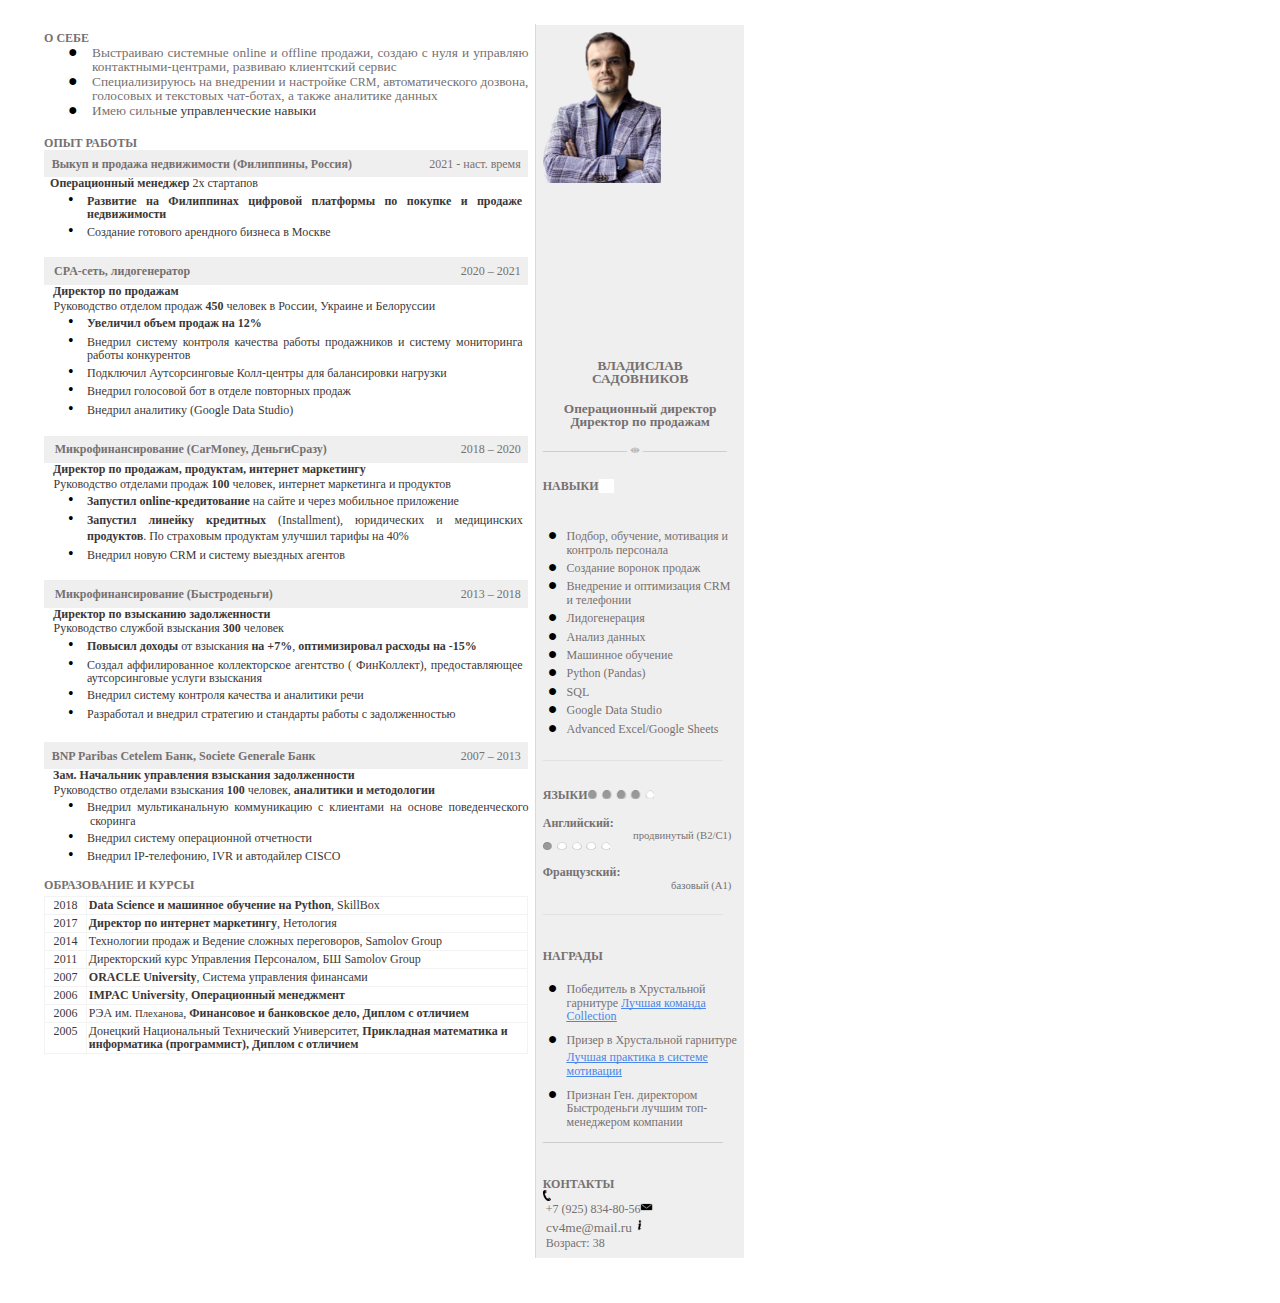
==== commit 14fb7298: "Add files via upload" ====
--- a/index.html
+++ b/index.html
@@ -1,2907 +1 @@
-<!DOCTYPE html>
-<!-- saved from url=(0073)https://docs.google.com/document/d/17Ih_UN0eXNx3eaJR8EcJ4QiOgGeWtcU9/edit -->
-<html lang="en-GB"><div id="in-page-channel-node-id" data-channel-name="in_page_channel_XaWbT9"></div><script src="./RU. CV_Sadovnikov_Vladislav_22 - опыт.docx - Google Docs_files/cb=gapi.loaded_3" nonce="" async=""></script><script src="./RU. CV_Sadovnikov_Vladislav_22 - опыт.docx - Google Docs_files/cb=gapi.loaded_2" nonce="" async=""></script><script src="./RU. CV_Sadovnikov_Vladislav_22 - опыт.docx - Google Docs_files/cb=gapi.loaded_1" nonce="" async=""></script><script src="./RU. CV_Sadovnikov_Vladislav_22 - опыт.docx - Google Docs_files/cb=gapi.loaded_0" nonce="" async=""></script><script src="chrome-extension://lgmpcpglpngdoalbgeoldeajfclnhafa/inpage.js"></script><head><meta http-equiv="Content-Type" content="text/html; charset=UTF-8"><script nonce="">var DOCS_timing={}; DOCS_timing['pls']=new Date().getTime();</script><meta property="og:title" content="RU. CV_Sadovnikov_Vladislav_22 - опыт.docx"><meta property="og:type" content="article"><meta property="og:site_name" content="Google Docs"><meta property="og:url" content="https://docs.google.com/document/d/17Ih_UN0eXNx3eaJR8EcJ4QiOgGeWtcU9/edit?usp=drive_web&amp;ouid=110019100643222326427&amp;rtpof=true&amp;usp=embed_facebook"><meta property="og:description" content="О СЕБЕ Выстраиваю системные online и offline продажи, создаю с нуля и управляю контактными-центрами, развиваю клиентский сервис Специализируюсь на внедрении и настройке CRM, автоматического дозвона, голосовых и текстовых чат-ботах, а также аналитике данных Имею сильные управленческие навыки  ..."><meta name="google" content="notranslate"><meta name="viewport" content="width=device-width, user-scalable=no, initial-scale=1.0, minimum-scale=1.0, maximum-scale=1.0"><meta http-equiv="X-UA-Compatible" content="IE=edge;"><meta name="fragment" content="!"><meta name="referrer" content="strict-origin-when-cross-origin"><title>RU. CV_Sadovnikov_Vladislav_22 - опыт.docx - Google Docs</title><link rel="shortcut icon" href="https://ssl.gstatic.com/docs/documents/images/kix-favicon7.ico"><link rel="chrome-webstore-item" href="https://chrome.google.com/webstore/detail/ghbmnnjooekpmoecnnnilnnbdlolhkhi"><link rel="chrome-webstore-item" href="https://chrome.google.com/webstore/detail/apdfllckaahabafndbhieahigkjlhalf"><link rel="manifest" href="https://docs.google.com/document/manifest.json" crossorigin="use-credentials"><script nonce="">_docs_webfonts_fontFaces = null; _docs_webfonts_iframe_fontFaces = null;(function() {_docs_webfonts_createFontFaces = function(doc) {if (doc && doc.fonts) {var win = window; var fontFaceObject = {}; var docs_fontFaces_data = {"Calibri-400-normal":{"fontFamily":"docs-Calibri","sourceString":"local(\u0027Calibri\u0027), url(filesystem:https://docs.google.com/persistent/docs/fonts/J7afnpV-BGlaFfdAtLMS7JNK.woff2), url(//fonts.gstatic.com/l/font?kit\u003dJ7afnpV-BGlaFfdAtLMS7JNK\u0026skey\u003da1029226f80653a8\u0026v\u003dv15)","weight":"400","style":"normal","subset":"*"},"Calibri-400-italic":{"fontFamily":"docs-Calibri","sourceString":"local(\u0027Calibri Italic\u0027), local(\u0027Calibri-Italic\u0027), url(filesystem:https://docs.google.com/persistent/docs/fonts/J7adnpV-BGlaFfdAhLQY67FIEjg.woff2), url(//fonts.gstatic.com/l/font?kit\u003dJ7adnpV-BGlaFfdAhLQY67FIEjg\u0026skey\u003d36a3d5758e0e2f58\u0026v\u003dv15)","weight":"400","style":"italic","subset":"*"},"Calibri-700-normal":{"fontFamily":"docs-Calibri","sourceString":"local(\u0027Calibri Bold\u0027), local(\u0027Calibri-Bold\u0027), url(filesystem:https://docs.google.com/persistent/docs/fonts/J7aanpV-BGlaFfdAjAo9zp5gGDAb.woff2), url(//fonts.gstatic.com/l/font?kit\u003dJ7aanpV-BGlaFfdAjAo9zp5gGDAb\u0026skey\u003dcd2dd6afe6bf0eb2\u0026v\u003dv15)","weight":"700","style":"normal","subset":"*"},"Calibri-700-italic":{"fontFamily":"docs-Calibri","sourceString":"local(\u0027Calibri Bold Italic\u0027), local(\u0027Calibri-BoldItalic\u0027), url(filesystem:https://docs.google.com/persistent/docs/fonts/J7aYnpV-BGlaFfdAhLQgUp5qHxIZrCE.woff2), url(//fonts.gstatic.com/l/font?kit\u003dJ7aYnpV-BGlaFfdAhLQgUp5qHxIZrCE\u0026skey\u003d8b00183e5f6700b6\u0026v\u003dv15)","weight":"700","style":"italic","subset":"*"},"Noto Sans Symbols-400-normal":{"fontFamily":"docs-Noto Sans Symbols","sourceString":"url(filesystem:https://docs.google.com/persistent/docs/fonts/rP2up3q65FkAtHfwd-eIS2brbDN6gxP34F9jRRCe4W3gfQ8gb_VFRk3jbQ.woff2), url(//fonts.gstatic.com/s/notosanssymbols/v40/rP2up3q65FkAtHfwd-eIS2brbDN6gxP34F9jRRCe4W3gfQ8gb_VFRk3jbQ.woff2)","weight":"400","style":"normal","subset":"*"},"Noto Sans Symbols-700-normal":{"fontFamily":"docs-Noto Sans Symbols","sourceString":"url(filesystem:https://docs.google.com/persistent/docs/fonts/rP2up3q65FkAtHfwd-eIS2brbDN6gxP34F9jRRCe4W3gmgggb_VFRk3jbQ.woff2), url(//fonts.gstatic.com/s/notosanssymbols/v40/rP2up3q65FkAtHfwd-eIS2brbDN6gxP34F9jRRCe4W3gmgggb_VFRk3jbQ.woff2)","weight":"700","style":"normal","subset":"*"},"Montserrat-400-normal":{"fontFamily":"docs-Montserrat","sourceString":"url(filesystem:https://docs.google.com/persistent/docs/fonts/JTUHjIg1_i6t8kCHKm4532VJOt5-QNFgpCtr6Ew7Y3tco6q5.woff2), url(//fonts.gstatic.com/s/montserrat/v25/JTUHjIg1_i6t8kCHKm4532VJOt5-QNFgpCtr6Ew7Y3tco6q5.woff2)","weight":"400","style":"normal","subset":"*"},"Montserrat-700-normal":{"fontFamily":"docs-Montserrat","sourceString":"url(filesystem:https://docs.google.com/persistent/docs/fonts/JTUHjIg1_i6t8kCHKm4532VJOt5-QNFgpCuM70w7Y3tco6q5.woff2), url(//fonts.gstatic.com/s/montserrat/v25/JTUHjIg1_i6t8kCHKm4532VJOt5-QNFgpCuM70w7Y3tco6q5.woff2)","weight":"700","style":"normal","subset":"*"},"Montserrat-400-italic":{"fontFamily":"docs-Montserrat","sourceString":"url(filesystem:https://docs.google.com/persistent/docs/fonts/JTUFjIg1_i6t8kCHKm459Wx7xQYXK0vOoz6jq6R9aXp-p7K4KLg.woff2), url(//fonts.gstatic.com/s/montserrat/v25/JTUFjIg1_i6t8kCHKm459Wx7xQYXK0vOoz6jq6R9aXp-p7K4KLg.woff2)","weight":"400","style":"italic","subset":"*"},"Montserrat-700-italic":{"fontFamily":"docs-Montserrat","sourceString":"url(filesystem:https://docs.google.com/persistent/docs/fonts/JTUFjIg1_i6t8kCHKm459Wx7xQYXK0vOoz6jq0N6aXp-p7K4KLg.woff2), url(//fonts.gstatic.com/s/montserrat/v25/JTUFjIg1_i6t8kCHKm459Wx7xQYXK0vOoz6jq0N6aXp-p7K4KLg.woff2)","weight":"700","style":"italic","subset":"*"}}; for (var identifierString in docs_fontFaces_data) {var fontFace = new win.FontFace( docs_fontFaces_data[identifierString]['fontFamily'], docs_fontFaces_data[identifierString]['sourceString'],{'style': docs_fontFaces_data[identifierString]['style'], 'weight': docs_fontFaces_data[identifierString]['weight']}); fontFace.load().then(function(loadedFontFace) {doc.fonts.add(loadedFontFace);}); fontFaceObject[identifierString] = fontFace;}return fontFaceObject;}return null;}; _docs_webfonts_fontFaces = _docs_webfonts_createFontFaces(document);})();DOCS_timing['wpid']=new Date().getTime();</script><style nonce="">.gb_8a:not(.gb_od){font:13px/27px Roboto,Arial,sans-serif;z-index:986}@-webkit-keyframes gb__a{0%{opacity:0}50%{opacity:1}}@keyframes gb__a{0%{opacity:0}50%{opacity:1}}a.gb_fa{border:none;color:#4285f4;cursor:default;font-weight:bold;outline:none;position:relative;text-align:center;text-decoration:none;text-transform:uppercase;white-space:nowrap;-webkit-user-select:none}a.gb_fa:hover:after,a.gb_fa:focus:after{background-color:rgba(0,0,0,.12);content:"";height:100%;left:0;position:absolute;top:0;width:100%}a.gb_fa:hover,a.gb_fa:focus{text-decoration:none}a.gb_fa:active{background-color:rgba(153,153,153,.4);text-decoration:none}a.gb_ga{background-color:#4285f4;color:#fff}a.gb_ga:active{background-color:#0043b2}.gb_ha{-webkit-box-shadow:0 1px 1px rgba(0,0,0,.16);box-shadow:0 1px 1px rgba(0,0,0,.16)}.gb_fa,.gb_ga,.gb_ia,.gb_ja{display:inline-block;line-height:28px;padding:0 12px;-webkit-border-radius:2px;border-radius:2px}.gb_ia{background:#f8f8f8;border:1px solid #c6c6c6}.gb_ja{background:#f8f8f8}.gb_ia,#gb a.gb_ia.gb_ia,.gb_ja{color:#666;cursor:default;text-decoration:none}#gb a.gb_ja.gb_ja{cursor:default;text-decoration:none}.gb_ja{border:1px solid #4285f4;font-weight:bold;outline:none;background:#4285f4;background:-webkit-linear-gradient(top,#4387fd,#4683ea);background:linear-gradient(top,#4387fd,#4683ea);filter:progid:DXImageTransform.Microsoft.gradient(startColorstr=#4387fd,endColorstr=#4683ea,GradientType=0)}#gb a.gb_ja.gb_ja{color:#fff}.gb_ja:hover{-webkit-box-shadow:0 1px 0 rgba(0,0,0,.15);box-shadow:0 1px 0 rgba(0,0,0,.15)}.gb_ja:active{-webkit-box-shadow:inset 0 2px 0 rgba(0,0,0,.15);box-shadow:inset 0 2px 0 rgba(0,0,0,.15);background:#3c78dc;background:-webkit-linear-gradient(top,#3c7ae4,#3f76d3);background:linear-gradient(top,#3c7ae4,#3f76d3);filter:progid:DXImageTransform.Microsoft.gradient(startColorstr=#3c7ae4,endColorstr=#3f76d3,GradientType=0)}#gb .gb_la{background:#fff;border:1px solid #dadce0;color:#1a73e8;display:inline-block;text-decoration:none}#gb .gb_la:hover{background:#f8fbff;border-color:#dadce0;color:#174ea6}#gb .gb_la:focus{background:#f4f8ff;color:#174ea6;outline:1px solid #174ea6}#gb .gb_la:active,#gb .gb_la:focus:active{background:#ecf3fe;color:#174ea6}#gb .gb_la.gb_g{background:transparent;border:1px solid #5f6368;color:#8ab4f8;text-decoration:none}#gb .gb_la.gb_g:hover{background:rgba(255,255,255,.04);color:#e8eaed}#gb .gb_la.gb_g:focus{background:rgba(232,234,237,.12);color:#e8eaed;outline:1px solid #e8eaed}#gb .gb_la.gb_g:active,#gb .gb_la.gb_g:focus:active{background:rgba(232,234,237,.1);color:#e8eaed}.gb_j{display:none!important}.gb_Ra{visibility:hidden}.gb_Ud{display:inline-block;vertical-align:middle}.gb_gf .gb_i{bottom:-3px;right:-5px}.gb_hf{position:relative}.gb_e{display:inline-block;outline:none;vertical-align:middle;-webkit-border-radius:2px;border-radius:2px;-webkit-box-sizing:border-box;box-sizing:border-box;height:40px;width:40px;color:#000;cursor:pointer;text-decoration:none}#gb#gb a.gb_e{color:#000;cursor:pointer;text-decoration:none}.gb_ab{border-color:transparent;border-bottom-color:#fff;border-style:dashed dashed solid;border-width:0 8.5px 8.5px;display:none;position:absolute;left:11.5px;top:43px;z-index:1;height:0;width:0;-webkit-animation:gb__a .2s;animation:gb__a .2s}.gb_bb{border-color:transparent;border-style:dashed dashed solid;border-width:0 8.5px 8.5px;display:none;position:absolute;left:11.5px;z-index:1;height:0;width:0;-webkit-animation:gb__a .2s;animation:gb__a .2s;border-bottom-color:#ccc;border-bottom-color:rgba(0,0,0,.2);top:42px}x:-o-prefocus,div.gb_bb{border-bottom-color:#ccc}.gb_P{background:#fff;border:1px solid #ccc;border-color:rgba(0,0,0,.2);color:#000;-webkit-box-shadow:0 2px 10px rgba(0,0,0,.2);box-shadow:0 2px 10px rgba(0,0,0,.2);display:none;outline:none;overflow:hidden;position:absolute;right:8px;top:62px;-webkit-animation:gb__a .2s;animation:gb__a .2s;-webkit-border-radius:2px;border-radius:2px;-webkit-user-select:text}.gb_Ud.gb_Ba .gb_ab,.gb_Ud.gb_Ba .gb_bb,.gb_Ud.gb_Ba .gb_P,.gb_Ba.gb_P{display:block}.gb_Ud.gb_Ba.gb_if .gb_ab,.gb_Ud.gb_Ba.gb_if .gb_bb{display:none}.gb_jf{position:absolute;right:8px;top:62px;z-index:-1}.gb_Xa .gb_ab,.gb_Xa .gb_bb,.gb_Xa .gb_P{margin-top:-10px}.gb_Ud:first-child,#gbsfw:first-child+.gb_Ud{padding-left:4px}.gb_Fa.gb_xe .gb_Ud:first-child{padding-left:0}.gb_ye{position:relative}.gb_0c .gb_ye,.gb_Ed .gb_ye{float:right}.gb_e{padding:8px;cursor:pointer}.gb_Fa .gb_gd:not(.gb_fa):focus img{background-color:rgba(0,0,0,.20);outline:none;-webkit-border-radius:50%;border-radius:50%}.gb_ze button svg,.gb_e{-webkit-border-radius:50%;border-radius:50%}.gb_ze button:focus:not(:focus-visible) svg,.gb_ze button:hover svg,.gb_ze button:active svg,.gb_e:focus:not(:focus-visible),.gb_e:hover,.gb_e:active,.gb_e[aria-expanded=true]{outline:none}.gb_Jc .gb_ze.gb_Ae button:focus-visible svg,.gb_ze button:focus-visible svg,.gb_e:focus-visible{outline:1px solid #202124}.gb_Jc .gb_ze button:focus-visible svg,.gb_Jc .gb_e:focus-visible{outline:1px solid #f1f3f4}@media (forced-colors:active){.gb_Jc .gb_ze.gb_Ae button:focus-visible svg,.gb_ze button:focus-visible svg,.gb_Jc .gb_ze button:focus-visible svg{outline:1px solid currentcolor}}.gb_Jc .gb_ze.gb_Ae button:focus svg,.gb_Jc .gb_ze.gb_Ae button:focus:hover svg,.gb_ze button:focus svg,.gb_ze button:focus:hover svg,.gb_e:focus,.gb_e:focus:hover{background-color:rgba(60,64,67,.1)}.gb_Jc .gb_ze.gb_Ae button:active svg,.gb_ze button:active svg,.gb_e:active{background-color:rgba(60,64,67,.12)}.gb_Jc .gb_ze.gb_Ae button:hover svg,.gb_ze button:hover svg,.gb_e:hover{background-color:rgba(60,64,67,.08)}.gb_za .gb_e.gb_1a:hover{background-color:transparent}.gb_e[aria-expanded=true],.gb_e:hover[aria-expanded=true]{background-color:rgba(95,99,104,.24)}.gb_e[aria-expanded=true] .gb_Be,.gb_e[aria-expanded=true] .gb_Ce{fill:#5f6368;opacity:1}.gb_Jc .gb_ze button:hover svg,.gb_Jc .gb_e:hover{background-color:rgba(232,234,237,.08)}.gb_Jc .gb_ze button:focus svg,.gb_Jc .gb_ze button:focus:hover svg,.gb_Jc .gb_e:focus,.gb_Jc .gb_e:focus:hover{background-color:rgba(232,234,237,.10)}.gb_Jc .gb_ze button:active svg,.gb_Jc .gb_e:active{background-color:rgba(232,234,237,.12)}.gb_Jc .gb_e[aria-expanded=true],.gb_Jc .gb_e:hover[aria-expanded=true]{background-color:rgba(255,255,255,.12)}.gb_Jc .gb_e[aria-expanded=true] .gb_Be,.gb_Jc .gb_e[aria-expanded=true] .gb_Ce{fill:#fff;opacity:1}.gb_Ud{padding:4px}.gb_Fa.gb_xe .gb_Ud{padding:4px 2px}.gb_Fa.gb_xe .gb_b.gb_Ud{padding-left:6px}.gb_P{z-index:991;line-height:normal}.gb_P.gb_De{left:8px;right:auto}@media (max-width:350px){.gb_P.gb_De{left:0}}.gb_Ee .gb_P{top:56px}.gb_N .gb_e,.gb_O .gb_N .gb_e{background-position:-64px -29px}.gb_t .gb_N .gb_e{background-position:-29px -29px;opacity:1}.gb_N .gb_e,.gb_N .gb_e:hover,.gb_N .gb_e:focus{opacity:1}.gb_pd{display:none}@media screen and (max-width:319px){.gb_sd:not(.gb_xd) .gb_N{display:none;visibility:hidden}}.gb_i{display:none}.gb_8c{font-family:Google Sans,Roboto,Helvetica,Arial,sans-serif;font-size:20px;font-weight:400;letter-spacing:0.25px;line-height:48px;margin-bottom:2px;opacity:1;overflow:hidden;padding-left:16px;position:relative;text-overflow:ellipsis;vertical-align:middle;top:2px;white-space:nowrap;-webkit-flex:1 1 auto;flex:1 1 auto}.gb_8c.gb_9c{color:#3c4043}.gb_Fa.gb_Ha .gb_8c{margin-bottom:0}.gb_ad.gb_bd .gb_8c{padding-left:4px}.gb_Fa.gb_Ha .gb_cd{position:relative;top:-2px}.gb_Fa{color:black;min-width:160px;position:relative;-webkit-transition:box-shadow 250ms;transition:box-shadow 250ms}.gb_Fa.gb_Rc{min-width:120px}.gb_Fa.gb_qd .gb_rd{display:none}.gb_Fa.gb_qd .gb_sd{height:56px}header.gb_Fa{display:block}.gb_Fa svg{fill:currentColor}.gb_td{position:fixed;top:0;width:100%}.gb_ud{-webkit-box-shadow:0 4px 5px 0 rgba(0,0,0,.14),0 1px 10px 0 rgba(0,0,0,.12),0 2px 4px -1px rgba(0,0,0,.2);box-shadow:0 4px 5px 0 rgba(0,0,0,.14),0 1px 10px 0 rgba(0,0,0,.12),0 2px 4px -1px rgba(0,0,0,.2)}.gb_vd{height:64px}.gb_sd{-webkit-box-sizing:border-box;box-sizing:border-box;position:relative;width:100%;display:-webkit-box;display:-webkit-flex;display:flex;-webkit-box-pack:space-between;-webkit-justify-content:space-between;justify-content:space-between;min-width:-webkit-min-content;min-width:min-content}.gb_Fa:not(.gb_Ha) .gb_sd{padding:8px}.gb_Fa.gb_wd .gb_sd{-webkit-flex:1 0 auto;flex:1 0 auto}.gb_Fa .gb_sd.gb_xd.gb_yd{min-width:0}.gb_Fa.gb_Ha .gb_sd{padding:4px;padding-left:8px;min-width:0}.gb_rd{height:48px;vertical-align:middle;white-space:nowrap;-webkit-box-align:center;-webkit-align-items:center;align-items:center;display:-webkit-box;display:-webkit-flex;display:flex;-webkit-user-select:none}.gb_Ad>.gb_rd{display:table-cell;width:100%}.gb_ad{padding-right:30px;-webkit-box-sizing:border-box;box-sizing:border-box;-webkit-flex:1 0 auto;flex:1 0 auto}.gb_Fa.gb_Ha .gb_ad{padding-right:14px}.gb_Bd{-webkit-flex:1 1 100%;flex:1 1 100%}.gb_Bd>:only-child{display:inline-block}.gb_Cd.gb_1c{padding-left:4px}.gb_Cd.gb_Dd,.gb_Fa.gb_wd .gb_Cd,.gb_Fa.gb_Ha:not(.gb_Ed) .gb_Cd{padding-left:0}.gb_Fa.gb_Ha .gb_Cd.gb_Dd{padding-right:0}.gb_Fa.gb_Ha .gb_Cd.gb_Dd .gb_za{margin-left:10px}.gb_1c{display:inline}.gb_Fa.gb_Uc .gb_Cd.gb_Fd,.gb_Fa.gb_Ed .gb_Cd.gb_Fd{padding-left:2px}.gb_8c{display:inline-block}.gb_Cd{-webkit-box-sizing:border-box;box-sizing:border-box;height:48px;line-height:normal;padding:0 4px;padding-left:30px;-webkit-flex:0 0 auto;flex:0 0 auto;-webkit-box-pack:flex-end;-webkit-justify-content:flex-end;justify-content:flex-end}.gb_Ed{height:48px}.gb_Fa.gb_Ed{min-width:auto}.gb_Ed .gb_Cd{float:right;padding-left:32px}.gb_Ed .gb_Cd.gb_Hd{padding-left:0}.gb_Id{font-size:14px;max-width:200px;overflow:hidden;padding:0 12px;text-overflow:ellipsis;white-space:nowrap;-webkit-user-select:text}.gb_Jd{-webkit-transition:background-color .4s;-webkit-transition:background-color .4s;transition:background-color .4s}.gb_Kd{color:black}.gb_Jc{color:white}.gb_Fa a,.gb_Oc a{color:inherit}.gb_D{color:rgba(0,0,0,.87)}.gb_Fa svg,.gb_Oc svg,.gb_ad .gb_Ld,.gb_0c .gb_Ld{color:#5f6368;opacity:1}.gb_Jc svg,.gb_Oc.gb_Sc svg,.gb_Jc .gb_ad .gb_Ld,.gb_Jc .gb_ad .gb_Ic,.gb_Jc .gb_ad .gb_cd,.gb_Oc.gb_Sc .gb_Ld{color:rgba(255,255,255,.87)}.gb_Jc .gb_ad .gb_Hc:not(.gb_Md){opacity:.87}.gb_9c{color:inherit;opacity:1;text-rendering:optimizeLegibility;-webkit-font-smoothing:antialiased}.gb_Jc .gb_9c,.gb_Kd .gb_9c{opacity:1}.gb_Nd{position:relative}.gb_Od{font-family:arial,sans-serif;line-height:normal;padding-right:15px}a.gb_q,span.gb_q{color:rgba(0,0,0,.87);text-decoration:none}.gb_Jc a.gb_q,.gb_Jc span.gb_q{color:white}a.gb_q:focus{outline-offset:2px}a.gb_q:hover{text-decoration:underline}.gb_r{display:inline-block;padding-left:15px}.gb_r .gb_q{display:inline-block;line-height:24px;vertical-align:middle}.gb_Pd{font-family:Google Sans,Roboto,Helvetica,Arial,sans-serif;font-weight:500;font-size:14px;letter-spacing:.25px;line-height:16px;margin-left:10px;margin-right:8px;min-width:96px;padding:9px 23px;text-align:center;vertical-align:middle;-webkit-border-radius:4px;border-radius:4px;-webkit-box-sizing:border-box;box-sizing:border-box}.gb_Fa.gb_Ed .gb_Pd{margin-left:8px}#gb a.gb_ja.gb_ja.gb_Pd{cursor:pointer}.gb_ja.gb_Pd:hover{background:#1b66c9;-webkit-box-shadow:0 1px 3px 1px rgba(66,64,67,.15),0 1px 2px 0 rgba(60,64,67,.3);box-shadow:0 1px 3px 1px rgba(66,64,67,.15),0 1px 2px 0 rgba(60,64,67,.3)}.gb_ja.gb_Pd:focus,.gb_ja.gb_Pd:hover:focus{background:#1c5fba;-webkit-box-shadow:0 1px 3px 1px rgba(66,64,67,.15),0 1px 2px 0 rgba(60,64,67,.3);box-shadow:0 1px 3px 1px rgba(66,64,67,.15),0 1px 2px 0 rgba(60,64,67,.3)}.gb_ja.gb_Pd:active{background:#1b63c1;-webkit-box-shadow:0 1px 3px 1px rgba(66,64,67,.15),0 1px 2px 0 rgba(60,64,67,.3);box-shadow:0 1px 3px 1px rgba(66,64,67,.15),0 1px 2px 0 rgba(60,64,67,.3)}.gb_Pd{background:#1a73e8;border:1px solid transparent}.gb_Fa.gb_Ha .gb_Pd{padding:9px 15px;min-width:80px}.gb_Qd{text-align:left}#gb .gb_Jc a.gb_Pd:not(.gb_g),#gb.gb_Jc a.gb_Pd{background:#fff;border-color:#dadce0;-webkit-box-shadow:none;box-shadow:none;color:#1a73e8}#gb a.gb_ja.gb_g.gb_Pd{background:#8ab4f8;border:1px solid transparent;-webkit-box-shadow:none;box-shadow:none;color:#202124}#gb .gb_Jc a.gb_Pd:hover:not(.gb_g),#gb.gb_Jc a.gb_Pd:hover{background:#f8fbff;border-color:#cce0fc}#gb a.gb_ja.gb_g.gb_Pd:hover{background:#93baf9;border-color:transparent;-webkit-box-shadow:0 1px 3px 1px rgba(0,0,0,.15),0 1px 2px rgba(0,0,0,.3);box-shadow:0 1px 3px 1px rgba(0,0,0,.15),0 1px 2px rgba(0,0,0,.3)}#gb .gb_Jc a.gb_Pd:focus:not(.gb_g),#gb .gb_Jc a.gb_Pd:focus:hover:not(.gb_g),#gb.gb_Jc a.gb_Pd:focus:not(.gb_g),#gb.gb_Jc a.gb_Pd:focus:hover:not(.gb_g){background:#f4f8ff;outline:1px solid #c9ddfc}#gb a.gb_ja.gb_g.gb_Pd:focus,#gb a.gb_ja.gb_g.gb_Pd:focus:hover{background:#a6c6fa;border-color:transparent;-webkit-box-shadow:none;box-shadow:none}#gb .gb_Jc a.gb_Pd:active:not(.gb_g),#gb.gb_Jc a.gb_Pd:active{background:#ecf3fe}#gb a.gb_ja.gb_g.gb_Pd:active{background:#a1c3f9;-webkit-box-shadow:0 1px 2px rgba(60,64,67,.3),0 2px 6px 2px rgba(60,64,67,.15);box-shadow:0 1px 2px rgba(60,64,67,.3),0 2px 6px 2px rgba(60,64,67,.15)}.gb_Sd{display:none}@media screen and (max-width:319px){.gb_sd:not(.gb_xd) .gb_N{display:none;visibility:hidden}}.gb_za{background-color:rgba(255,255,255,.88);border:1px solid #dadce0;-webkit-box-sizing:border-box;box-sizing:border-box;cursor:pointer;display:inline-block;max-height:48px;overflow:hidden;outline:none;padding:0;vertical-align:middle;width:134px;-webkit-border-radius:8px;border-radius:8px}.gb_za.gb_g{background-color:transparent;border:1px solid #5f6368}.gb_Aa{display:inherit}.gb_za.gb_g .gb_Aa{background:#fff;-webkit-border-radius:4px;border-radius:4px;display:inline-block;left:8px;margin-right:5px;position:relative;padding:3px;top:-1px}.gb_za:hover{border:1px solid #d2e3fc;background-color:rgba(248,250,255,.88)}.gb_za.gb_g:hover{background-color:rgba(241,243,244,.04);border:1px solid #5f6368}.gb_za:focus-visible,.gb_za:focus{background-color:rgba(255,255,255);outline:1px solid #202124;-webkit-box-shadow:0px 1px 2px 0px rgba(60,64,67,.3),0px 1px 3px 1px rgba(60,64,67,.15);box-shadow:0px 1px 2px 0px rgba(60,64,67,.3),0px 1px 3px 1px rgba(60,64,67,.15)}.gb_za.gb_g:focus-visible,.gb_za.gb_g:focus{background-color:rgba(241,243,244,.12);outline:1px solid #f1f3f4;-webkit-box-shadow:0 1px 3px 1px rgba(0,0,0,.15),0 1px 2px 0 rgba(0,0,0,.3);box-shadow:0 1px 3px 1px rgba(0,0,0,.15),0 1px 2px 0 rgba(0,0,0,.3)}.gb_za.gb_g:active,.gb_za.gb_Ba.gb_g:focus{background-color:rgba(241,243,244,.1);border:1px solid #5f6368}.gb_Ca{display:inline-block;padding-bottom:2px;padding-left:7px;padding-top:2px;text-align:center;vertical-align:middle;line-height:32px;width:78px}.gb_za.gb_g .gb_Ca{line-height:26px;margin-left:0;padding-bottom:0;padding-left:0;padding-top:0;width:72px}.gb_Ca.gb_Da{background-color:#f1f3f4;-webkit-border-radius:4px;border-radius:4px;margin-left:8px;padding-left:0}.gb_Ca.gb_Da .gb_Ea{vertical-align:middle}.gb_Fa:not(.gb_Ha) .gb_za{margin-left:10px;margin-right:4px}.gb_Ia{max-height:32px;width:78px}.gb_za.gb_g .gb_Ia{max-height:26px;width:72px}.gb_h{-webkit-background-size:32px 32px;background-size:32px 32px;border:0;-webkit-border-radius:50%;border-radius:50%;display:block;margin:0px;position:relative;height:32px;width:32px;z-index:0}.gb_Sa{background-color:#e8f0fe;border:1px solid rgba(32,33,36,.08);position:relative}.gb_Sa.gb_h{height:30px;width:30px}.gb_Sa.gb_h:hover,.gb_Sa.gb_h:active{-webkit-box-shadow:none;box-shadow:none}.gb_Ta{background:#fff;border:none;-webkit-border-radius:50%;border-radius:50%;bottom:2px;-webkit-box-shadow:0px 1px 2px 0px rgba(60,64,67,.30),0px 1px 3px 1px rgba(60,64,67,.15);box-shadow:0px 1px 2px 0px rgba(60,64,67,.30),0px 1px 3px 1px rgba(60,64,67,.15);height:14px;margin:2px;position:absolute;right:0;width:14px}.gb_Ua{color:#1f71e7;font:400 22px/32px Google Sans,Roboto,Helvetica,Arial,sans-serif;text-align:center;text-transform:uppercase}@media (min-resolution:1.25dppx),(-o-min-device-pixel-ratio:5/4),(-webkit-min-device-pixel-ratio:1.25),(min-device-pixel-ratio:1.25){.gb_h::before,.gb_Va::before{display:inline-block;-webkit-transform:scale(.5);transform:scale(.5);-webkit-transform-origin:left 0;transform-origin:left 0}.gb_v .gb_Va::before{-webkit-transform:scale(0.416666667);transform:scale(0.416666667)}}.gb_h:hover,.gb_h:focus{-webkit-box-shadow:0 1px 0 rgba(0,0,0,.15);box-shadow:0 1px 0 rgba(0,0,0,.15)}.gb_h:active{-webkit-box-shadow:inset 0 2px 0 rgba(0,0,0,.15);box-shadow:inset 0 2px 0 rgba(0,0,0,.15)}.gb_h:active::after{background:rgba(0,0,0,.1);-webkit-border-radius:50%;border-radius:50%;content:"";display:block;height:100%}.gb_Wa{cursor:pointer;line-height:40px;min-width:30px;opacity:.75;overflow:hidden;vertical-align:middle;text-overflow:ellipsis}.gb_e.gb_Wa{width:auto}.gb_Wa:hover,.gb_Wa:focus{opacity:.85}.gb_Xa .gb_Wa,.gb_Xa .gb_Za{line-height:26px}#gb#gb.gb_Xa a.gb_Wa,.gb_Xa .gb_Za{font-size:11px;height:auto}.gb_0a{border-top:4px solid #000;border-left:4px dashed transparent;border-right:4px dashed transparent;display:inline-block;margin-left:6px;opacity:.75;vertical-align:middle}.gb_1a:hover .gb_0a{opacity:.85}.gb_za>.gb_b{padding:3px 3px 3px 4px}.gb_2a.gb_Ra{color:#fff}.gb_t .gb_Wa,.gb_t .gb_0a{opacity:1}#gb#gb.gb_t.gb_t a.gb_Wa,#gb#gb .gb_t.gb_t a.gb_Wa{color:#fff}.gb_t.gb_t .gb_0a{border-top-color:#fff;opacity:1}.gb_O .gb_h:hover,.gb_t .gb_h:hover,.gb_O .gb_h:focus,.gb_t .gb_h:focus{-webkit-box-shadow:0 1px 0 rgba(0,0,0,.15),0 1px 2px rgba(0,0,0,.2);box-shadow:0 1px 0 rgba(0,0,0,.15),0 1px 2px rgba(0,0,0,.2)}.gb_3a .gb_b,.gb_4a .gb_b{position:absolute;right:1px}.gb_b.gb_s,.gb_5a.gb_s,.gb_1a.gb_s{-webkit-flex:0 1 auto;flex:0 1 auto;-webkit-flex:0 1 main-size;flex:0 1 main-size}.gb_6a.gb_7a .gb_Wa{width:30px!important}.gb_d{height:40px;position:absolute;right:-5px;top:-5px;width:40px}.gb_8a .gb_d,.gb_9a .gb_d{right:0;top:0}.gb_b .gb_e{padding:4px}.gb_k{display:none}sentinel{}</style><script nonce="">DOCS_timing['ojls']=new Date().getTime();</script><script nonce="">;this.gbar_={CONFIG:[[[0,"www.gstatic.com","og.qtm.en_US.YM-toka6S30.2019.O","com.ph","en-GB","25",0,[4,2,"","","","521331066","0"],null,"HKouZInEFtqr-LYP-7iPsA0",null,0,"og.qtm.NAsS1M4tmm4.L.W.O","AA2YrTtPoSYeKV4HZpHHLrSUeYFATZRKnA","AA2YrTvxaCvOIlANicuYqccLycvEpCVj5g","",2,1,200,"PHL",null,null,"25","25",1],null,[1,0.1000000014901161,2,1],[1,0.001000000047497451,1],[1,0,0,null,"0","sadovnikovvlad@gmail.com","","AEq3ON25dimzenvWJrXkHm9_drpeeBh7LcFrKX1oqGjYbhrO4YG4_3g3pa3DPWlHD4BVOvyBXFug3PBLoGmF3djUC1iOCI8iCA",0,0,0],[0,0,"",1,0,0,0,0,0,0,null,0,0,null,0,0,null,null,0,0,0,"","","","","","",null,0,0,0,0,0,null,null,null,"rgba(32,33,36,1)","rgba(255,255,255,1)",0,0,0,null,null,1,0,0],["%1$s (default)","Brand account",1,"%1$s (delegated)",1,null,83,"/document/d/17Ih_UN0eXNx3eaJR8EcJ4QiOgGeWtcU9/edit?usp=drive_web\u0026ouid=110019100643222326427\u0026rtpof=true\u0026authuser=$authuser",null,null,null,1,"https://accounts.google.com/ListAccounts?authuser=0\u0026pid=25\u0026gpsia=1\u0026source=ogb\u0026atic=1\u0026mo=1\u0026mn=1\u0026hl=en-GB\u0026ts=35",0,"dashboard",null,null,null,null,"Profile","",1,null,"Signed out","https://accounts.google.com/AccountChooser?source=ogb\u0026continue=$continue\u0026Email=$email\u0026ec=GAhAGQ","https://accounts.google.com/RemoveLocalAccount?source=ogb","Remove","Sign in",0,1,1,0,1,1,0,null,null,null,"Session expired",null,null,null,"Visitor",null,"Default","Delegated","Sign out of all accounts",1,null,null,0,null,null,"myaccount.google.com","https",0,1,0],null,["1","gci_91f30755d6a6b787dcc2a4062e6e9824.js","googleapis.client:gapi.iframes","0","en-GB"],null,null,null,null,["m;/_/scs/abc-static/_/js/k=gapi.gapi.en.fpEXMBCWMKc.O/d=1/rs=AHpOoo9SQGHwxhl93I-W5KEIEdf87vGuqQ/m=__features__","https://apis.google.com","","","1","",null,1,"es_plusone_gc_20230306.0_p1","en-GB",null,0],[0.009999999776482582,"com.ph","25",[null,"","0",null,1,5184000,null,null,"",null,null,null,null,null,0,null,0,0,1,0,0,0,null,null,0,0,null,0,0,0,0,0],null,null,null,0,null,null,["5061451","google\\.(com|ru|ca|by|kz|com\\.mx|com\\.tr)$",1]],[1,1,null,40400,25,"PHL","en-GB","521331066.0",8,0.009999999776482582,1,0,null,null,null,null,"3701105,3701113,3701127",null,null,null,"HKouZInEFtqr-LYP-7iPsA0",0,0,0,null,2,5,"nn",124,0,0,1,0,1],[[null,null,null,"https://www.gstatic.com/og/_/js/k=og.qtm.en_US.YM-toka6S30.2019.O/rt=j/m=qabr,qgl,q_dnp,qcwid,qbg,qbd,qapid,qrcd/exm=qaaw,qadd,qaid,qein,qhaw,qhba,qhbr,qhch,qhga,qhid,qhin,qhpr/d=1/ed=1/rs=AA2YrTtPoSYeKV4HZpHHLrSUeYFATZRKnA"],[null,null,null,"https://www.gstatic.com/og/_/ss/k=og.qtm.NAsS1M4tmm4.L.W.O/m=qcwid/excm=qaaw,qadd,qaid,qein,qhaw,qhba,qhbr,qhch,qhga,qhid,qhin,qhpr/d=1/ed=1/ct=zgms/rs=AA2YrTvxaCvOIlANicuYqccLycvEpCVj5g"]],null,null,null,[[[null,null,[null,null,null,"https://ogs.google.com/u/0/widget/account?amf=1\u0026sea=1"],0,414,400,57,4,1,0,0,65,66,8000,"https://accounts.google.com/SignOutOptions?hl=en-GB\u0026continue=https://docs.google.com/document/d/17Ih_UN0eXNx3eaJR8EcJ4QiOgGeWtcU9/edit%3Fusp%3Ddrive_web%26ouid%3D110019100643222326427%26rtpof%3Dtrue\u0026service=writely",68,2,null,null,1,113,"Something went wrong. Refresh to try again or %1$schoose another account%2$s.",3,null,null,75,0,null,null,null,null,null,null,null,"/widget/account",["https","myaccount.google.com",0,32,83,0],0,0,1,["Critical security alert","Important account alert"],0,1,1]],null,null,"25","25",1,0,null,"en-GB",0,["/document/d/17Ih_UN0eXNx3eaJR8EcJ4QiOgGeWtcU9/edit?usp=drive_web\u0026ouid=110019100643222326427\u0026rtpof=true\u0026authuser=$authuser","https://accounts.google.com/AddSession?service=wise\u0026continue=https://docs.google.com/document/d/17Ih_UN0eXNx3eaJR8EcJ4QiOgGeWtcU9/edit?usp%3Ddrive_web%26ouid%3D110019100643222326427%26rtpof%3Dtrue\u0026ec=GAlAGQ","https://accounts.google.com/Logout?service=wise\u0026continue=https://docs.google.com\u0026ec=GAdAGQ","https://accounts.google.com/ListAccounts?authuser=0\u0026pid=25\u0026gpsia=1\u0026source=ogb\u0026atic=1\u0026mo=1\u0026mn=1\u0026hl=en-GB\u0026ts=35",0,0,"",0,0,null,0,0],0,0,0,null,0],[300000,"/u/0","/u/0/_/gog/get","AEq3ON25dimzenvWJrXkHm9_drpeeBh7LcFrKX1oqGjYbhrO4YG4_3g3pa3DPWlHD4BVOvyBXFug3PBLoGmF3djUC1iOCI8iCA","https",0,"aa.google.com","rt=j\u0026sourceid=25","","R6rnA2GRePnZoNmPlkmCgQ",null,0,1,null,1,null,1,0,"https://waa-pa.clients6.google.com","AIzaSyBGb5fGAyC-pRcRU6MUHb__b_vKha71HRE","BGzusj5ImLnUrCMhNtL0",null,0],[["mousedown","touchstart","touchmove","wheel","keydown"],300000],[[null,null,null,"https://accounts.google.com/RotateCookiesPage"],3,7000,1]]],};this.gbar_=this.gbar_||{};(function(_){var window=this;
-try{
-/*
-
- Copyright The Closure Library Authors.
- SPDX-License-Identifier: Apache-2.0
-*/
-var ta,Ha,Ia,Ja,La,Ra,Ta,Sa,Va,Wa,Xa,ab,Ya,db,eb;_.ba=function(a,b){if(Error.captureStackTrace)Error.captureStackTrace(this,_.ba);else{const c=Error().stack;c&&(this.stack=c)}a&&(this.message=String(a));void 0!==b&&(this.cause=b)};_.ca=function(){var a=_.m.navigator;return a&&(a=a.userAgent)?a:""};_.fa=function(a){return da?_.ea?_.ea.brands.some(({brand:b})=>b&&-1!=b.indexOf(a)):!1:!1};_.n=function(a){return-1!=_.ca().indexOf(a)};_.ha=function(){return da?!!_.ea&&0<_.ea.brands.length:!1};
-_.ia=function(){return _.ha()?!1:_.n("Opera")};_.ja=function(){return _.ha()?!1:_.n("Trident")||_.n("MSIE")};_.ka=function(){return _.ha()?!1:_.n("Edge")};_.la=function(){return _.ha()?_.fa("Microsoft Edge"):_.n("Edg/")};_.ma=function(){return _.n("Firefox")||_.n("FxiOS")};_.oa=function(){return _.n("Safari")&&!(_.na()||(_.ha()?0:_.n("Coast"))||_.ia()||_.ka()||_.la()||(_.ha()?_.fa("Opera"):_.n("OPR"))||_.ma()||_.n("Silk")||_.n("Android"))};
-_.na=function(){return _.ha()?_.fa("Chromium"):(_.n("Chrome")||_.n("CriOS"))&&!_.ka()||_.n("Silk")};_.pa=function(){return _.n("Android")&&!(_.na()||_.ma()||_.ia()||_.n("Silk"))};_.ra=function(){return da?!!_.ea&&!!_.ea.platform:!1};_.sa=function(){return _.ra()?"Android"===_.ea.platform:_.n("Android")};ta=function(){return _.n("iPhone")&&!_.n("iPod")&&!_.n("iPad")};_.ua=function(){return ta()||_.n("iPad")||_.n("iPod")};_.va=function(){return _.ra()?"macOS"===_.ea.platform:_.n("Macintosh")};
-_.wa=function(){return _.ra()?"Windows"===_.ea.platform:_.n("Windows")};_.xa=function(a){const b=a.length;if(0<b){const c=Array(b);for(let d=0;d<b;d++)c[d]=a[d];return c}return[]};_.ya=function(){return-1!=_.ca().toLowerCase().indexOf("webkit")&&!_.n("Edge")};_.za=function(a){let b="",c=0;const d=a.length-10240;for(;c<d;)b+=String.fromCharCode.apply(null,a.subarray(c,c+=10240));b+=String.fromCharCode.apply(null,c?a.subarray(c):a);return btoa(b)};_.Aa=function(a){return null!=a&&a instanceof Uint8Array};
-_.Ca=function(a,b){if(_.Ba)return a[_.Ba]|=b;if(void 0!==a.Bb)return a.Bb|=b;Object.defineProperties(a,{Bb:{value:b,configurable:!0,writable:!0,enumerable:!1}});return b};_.Ea=function(a,b){const c=_.r(a);(c&b)!==b&&(Object.isFrozen(a)&&(a=Array.prototype.slice.call(a)),_.Da(a,c|b));return a};_.r=function(a){let b;_.Ba?b=a[_.Ba]:b=a.Bb;return null==b?0:b};_.Da=function(a,b){_.Ba?a[_.Ba]=b:void 0!==a.Bb?a.Bb=b:Object.defineProperties(a,{Bb:{value:b,configurable:!0,writable:!0,enumerable:!1}});return a};
-_.Fa=function(a){_.Ca(a,1);return a};_.Ga=function(a){_.Ca(a,16);return a};Ha=function(a,b){_.Da(b,(a|0)&-51)};Ia=function(a,b){_.Da(b,(a|18)&-41)};Ja=function(a){return null!==a&&"object"===typeof a&&!Array.isArray(a)&&a.constructor===Object};_.Ka=function(a){if(_.r(a.oa)&2)throw Error();};La=function(a){var b=a.length;(b=b?a[b-1]:void 0)&&Ja(b)?b.g=1:a.push({g:1})};_.Ma=function(a,b){const c=_.r(a);let d=c;0===d&&(d|=b&16);d|=b&2;d!==c&&_.Da(a,d)};_.Na=function(a,b){return null==a?b:a};
-_.Pa=function(a,b){Oa=b;a=new a(b);Oa=void 0;return a};Ra=function(a){switch(typeof a){case "number":return isFinite(a)?a:String(a);case "object":if(a)if(Array.isArray(a)){if(0!==(_.r(a)&128))return a=Array.prototype.slice.call(a),La(a),a}else{if(_.Aa(a))return _.za(a);if("function"==typeof _.Qa&&a instanceof _.Qa)return a.j()}}return a};
-Ta=function(a,b,c,d,e,f){if(null!=a){if(Array.isArray(a))a=e&&0==a.length&&_.r(a)&1?void 0:f&&_.r(a)&2?a:Sa(a,b,c,void 0!==d,e,f);else if(Ja(a)){const g={};for(let h in a)g[h]=Ta(a[h],b,c,d,e,f);a=g}else a=b(a,d);return a}};Sa=function(a,b,c,d,e,f){const g=_.r(a);d=d?!!(g&16):void 0;a=Array.prototype.slice.call(a);for(let h=0;h<a.length;h++)a[h]=Ta(a[h],b,c,d,e,f);c(g,a);return a};Va=function(a){return a.je===Ua?a.toJSON():Ra(a)};Wa=function(a,b){a&128&&La(b)};
-Xa=function(a,b,c=Ia){if(null!=a){if(a instanceof Uint8Array)return b?a:new Uint8Array(a);if(Array.isArray(a)){const d=_.r(a);if(d&2)return a;if(b&&!(d&32)&&(d&16||0===d))return _.Da(a,d|18),a;a=Sa(a,Xa,d&4?Ia:c,!0,!1,!0);b=_.r(a);b&4&&b&2&&Object.freeze(a);return a}return a.je===Ua?Ya(a):a}};ab=function(a,b,c,d,e,f,g){(a=a.i&&a.i[c])?(d=_.r(a),d&2?d=a:(f=_.Za(a,Ya),Ia(d,f),Object.freeze(f),d=f),_.$a(b,c,d,e)):_.t(b,c,Xa(d,f,g),e)};
-Ya=function(a){if(_.r(a.oa)&2)return a;a=_.bb(a,!0);_.Ca(a.oa,18);return a};_.bb=function(a,b){const c=a.oa;var d=_.Ga([]),e=a.constructor.i;e&&d.push(e);e=a.rb;if(e){d.length=c.length;var f={};d[d.length-1]=f}0!==(_.r(c)&128)&&La(d);b=b||a.Ib()?Ia:Ha;d=_.Pa(a.constructor,d);a.hd&&(d.hd=a.hd.slice());f=!!(_.r(c)&16);const g=e?c.length-1:c.length;for(let h=0;h<g;h++)ab(a,d,h-a.rc,c[h],!1,f,b);if(e)for(const h in e)ab(a,d,+h,e[h],!0,f,b);return d};
-_.cb=function(a){if(!(_.r(a.oa)&2))return a;const b=_.bb(a,!1);b.s=a;return b};db=function(a,b){if(Array.isArray(a)){var c=_.r(a),d=1;!b||c&2||(d|=16);(c&d)!==d&&_.Da(a,c|d)}};eb=function(a,b){return Ra(b)};_.w=function(a,b){return null!=a?!!a:!!b};_.y=function(a,b){void 0==b&&(b="");return null!=a?a:b};_.fb=function(a,b){void 0==b&&(b=0);return null!=a?a:b};
-_.hb=function(a,b){let c,d;for(let e=1;e<arguments.length;e++){d=arguments[e];for(c in d)a[c]=d[c];for(let f=0;f<gb.length;f++)c=gb[f],Object.prototype.hasOwnProperty.call(d,c)&&(a[c]=d[c])}};var mb,nb,ob;_.ib=_.ib||{};_.m=this||self;_.jb=function(a,b){a=a.split(".");b=b||_.m;for(var c=0;c<a.length;c++)if(b=b[a[c]],null==b)return null;return b};_.kb=function(a){var b=typeof a;return"object"==b&&null!=a||"function"==b};_.lb="closure_uid_"+(1E9*Math.random()>>>0);mb=function(a,b,c){return a.call.apply(a.bind,arguments)};
-nb=function(a,b,c){if(!a)throw Error();if(2<arguments.length){var d=Array.prototype.slice.call(arguments,2);return function(){var e=Array.prototype.slice.call(arguments);Array.prototype.unshift.apply(e,d);return a.apply(b,e)}}return function(){return a.apply(b,arguments)}};_.z=function(a,b,c){Function.prototype.bind&&-1!=Function.prototype.bind.toString().indexOf("native code")?_.z=mb:_.z=nb;return _.z.apply(null,arguments)};
-_.A=function(a,b){a=a.split(".");var c=_.m;a[0]in c||"undefined"==typeof c.execScript||c.execScript("var "+a[0]);for(var d;a.length&&(d=a.shift());)a.length||void 0===b?c[d]&&c[d]!==Object.prototype[d]?c=c[d]:c=c[d]={}:c[d]=b};_.C=function(a,b){function c(){}c.prototype=b.prototype;a.V=b.prototype;a.prototype=new c;a.prototype.constructor=a;a.di=function(d,e,f){for(var g=Array(arguments.length-2),h=2;h<arguments.length;h++)g[h-2]=arguments[h];return b.prototype[e].apply(d,g)}};ob=function(a){return a};
-_.pb=function(a){var b=null,c=_.m.trustedTypes;if(!c||!c.createPolicy)return b;try{b=c.createPolicy(a,{createHTML:ob,createScript:ob,createScriptURL:ob})}catch(d){_.m.console&&_.m.console.error(d.message)}return b};_.C(_.ba,Error);_.ba.prototype.name="CustomError";_.qb=String.prototype.trim?function(a){return a.trim()}:function(a){return/^[\s\xa0]*([\s\S]*?)[\s\xa0]*$/.exec(a)[1]};var da,rb=_.jb("WIZ_global_data.oxN3nb"),sb=rb&&rb[610401301];da=null!=sb?sb:!1;var tb;tb=_.m.navigator;_.ea=tb?tb.userAgentData||null:null;_.ub=function(a,b){return Array.prototype.indexOf.call(a,b,void 0)};_.vb=function(a,b,c){Array.prototype.forEach.call(a,b,c)};_.Za=function(a,b,c){return Array.prototype.map.call(a,b,c)};_.wb=function(a){_.wb[" "](a);return a};_.wb[" "]=function(){};var Jb,Kb,Pb;_.xb=_.ia();_.D=_.ja();_.yb=_.n("Edge");_.zb=_.yb||_.D;_.Ab=_.n("Gecko")&&!_.ya()&&!(_.n("Trident")||_.n("MSIE"))&&!_.n("Edge");_.Bb=_.ya();_.Cb=_.va();_.Db=_.wa();_.Eb=_.sa();_.Fb=ta();_.Gb=_.n("iPad");_.Hb=_.n("iPod");_.Ib=_.ua();Jb=function(){var a=_.m.document;return a?a.documentMode:void 0};
-a:{var Lb="",Mb=function(){var a=_.ca();if(_.Ab)return/rv:([^\);]+)(\)|;)/.exec(a);if(_.yb)return/Edge\/([\d\.]+)/.exec(a);if(_.D)return/\b(?:MSIE|rv)[: ]([^\);]+)(\)|;)/.exec(a);if(_.Bb)return/WebKit\/(\S+)/.exec(a);if(_.xb)return/(?:Version)[ \/]?(\S+)/.exec(a)}();Mb&&(Lb=Mb?Mb[1]:"");if(_.D){var Nb=Jb();if(null!=Nb&&Nb>parseFloat(Lb)){Kb=String(Nb);break a}}Kb=Lb}_.Ob=Kb;if(_.m.document&&_.D){var Qb=Jb();Pb=Qb?Qb:parseInt(_.Ob,10)||void 0}else Pb=void 0;_.Rb=Pb;_.Sb=_.ma();_.Tb=ta()||_.n("iPod");_.Ub=_.n("iPad");_.Vb=_.pa();_.Wb=_.na();_.Xb=_.oa()&&!_.ua();_.Yb="undefined"!==typeof TextDecoder;_.Zb="undefined"!==typeof TextEncoder;_.Ba=Symbol();var Ua,$b;Ua={};_.ac=Object.freeze(_.Da([],23));var bc;bc=function(a){const b=a.j+a.rc;return a.rb||(a.rb=a.oa[b]={})};_.E=function(a,b,c){return-1===b?null:b>=a.j?a.rb?a.rb[b]:void 0:c&&a.rb&&(c=a.rb[b],null!=c)?c:a.oa[b+a.rc]};_.t=function(a,b,c,d){_.Ka(a);return _.cc(a,b,c,d)};_.cc=function(a,b,c,d){a.s&&(a.s=void 0);if(b>=a.j||d)return bc(a)[b]=c,a;a.oa[b+a.rc]=c;(c=a.rb)&&b in c&&delete c[b];return a};_.F=function(a,b){a=_.E(a,b);return null==a?a:!!a};
-_.dc=function(a,b,c,d){const e=_.E(a,c,d);{let f=!1;null==e||"object"!==typeof e||(f=Array.isArray(e))||e.je!==Ua?f?(_.Ma(e,_.r(a.oa)),b=new b(e)):b=void 0:b=e}b!==e&&null!=b&&_.cc(a,c,b,d);return b};_.G=function(a,b,c,d=!1){b=_.dc(a,b,c,d);if(null==b)return b;if(!(_.r(a.oa)&2)){const e=_.cb(b);e!==b&&(b=e,_.cc(a,c,b,d))}return b};_.H=function(a,b,c){_.Ka(a);null==c&&(c=void 0);return _.cc(a,b,c)};
-_.$a=function(a,b,c,d){_.Ka(a);let e=null==c?_.ac:_.Fa([]);if(null!=c){let f=!!c.length;for(let g=0;g<c.length;g++){const h=c[g];f=f&&!(_.r(h.oa)&2);e[g]=h.oa}e=_.Ea(e,(f?8:0)|1);a.i||(a.i={});a.i[b]=c}else a.i&&(a.i[b]=void 0);return _.cc(a,b,e,d)};_.ec=function(a,b,c=0){return _.Na(_.E(a,b),c)};_.fc=function(a,b,c=0){const d=_.E(a,b);var e=null==d?d:"number"===typeof d||"NaN"===d||"Infinity"===d||"-Infinity"===d?Number(d):void 0;null!=e&&e!==d&&_.cc(a,b,e);return _.Na(e,c)};var Oa;_.I=class{constructor(a,b,c){null==a&&(a=Oa);Oa=void 0;var d=this.constructor.i;if(null==a){a=d?[d]:[];var e=!0;_.Da(a,48)}else{if(!Array.isArray(a))throw Error();if(d&&d!==a[0])throw Error();var f=_.Ca(a,0)|32;e=0!==(16&f);if(128&f)throw Error();_.Da(a,f)}this.rc=d?0:-1;this.i=void 0;this.oa=a;a:{f=this.oa.length;d=f-1;if(f&&(f=this.oa[d],Ja(f))){this.rb=f;this.j=d-this.rc;break a}void 0!==b&&-1<b?(this.j=Math.max(b,d+1-this.rc),this.rb=void 0):this.j=Number.MAX_VALUE}if(this.rb&&"g"in this.rb)throw Error("t");
-if(c){b=e&&!0;e=this.j;let h;for(d=0;d<c.length;d++)if(f=c[d],f<e){f+=this.rc;var g=a[f];g?db(g,b):a[f]=_.ac}else h||(h=bc(this)),(g=h[f])?db(g,b):h[f]=_.ac}}toJSON(){const a=this.oa;var b;$b?b=a:b=Sa(a,Va,Wa,void 0,!1,!1);return b}Fa(){$b=!0;try{return JSON.stringify(this.toJSON(),eb)}finally{$b=!1}}Ib(){return!!(_.r(this.oa)&2)}};_.I.prototype.je=Ua;_.I.prototype.toString=function(){return this.oa.toString()};_.gc=Symbol();_.hc=Symbol();_.ic=Symbol();_.jc=Symbol();var kc=class extends _.I{constructor(){super()}};_.lc=class extends _.I{constructor(){super()}rd(a){return _.t(this,3,a)}};_.mc=class extends _.I{constructor(a){super(a)}};var nc=class extends _.I{constructor(a){super(a)}};_.oc=class extends _.I{constructor(a){super(a)}Kc(a){return _.t(this,24,a)}};_.pc=class extends _.I{constructor(a){super(a)}};_.K=function(){this.Ga=this.Ga;this.ta=this.ta};_.K.prototype.Ga=!1;_.K.prototype.isDisposed=function(){return this.Ga};_.K.prototype.na=function(){this.Ga||(this.Ga=!0,this.N())};_.K.prototype.N=function(){if(this.ta)for(;this.ta.length;)this.ta.shift()()};var qc=class extends _.K{constructor(){var a=window;super();this.o=a;this.i=[];this.j={}}resolve(a){var b=this.o;a=a.split(".");for(var c=a.length,d=0;d<c;++d)if(b[a[d]])b=b[a[d]];else return null;return b instanceof Function?b:null}Fc(){for(var a=this.i.length,b=this.i,c=[],d=0;d<a;++d){var e=b[d].i(),f=this.resolve(e);if(f&&f!=this.j[e])try{b[d].Fc(f)}catch(g){}else c.push(b[d])}this.i=c.concat(b.slice(a))}};var sc=class extends _.K{constructor(){var a=_.rc;super();this.o=a;this.v=this.i=null;this.s=0;this.B={};this.j=!1;a=window.navigator.userAgent;0<=a.indexOf("MSIE")&&0<=a.indexOf("Trident")&&(a=/\b(?:MSIE|rv)[: ]([^\);]+)(\)|;)/.exec(a))&&a[1]&&9>parseFloat(a[1])&&(this.j=!0)}A(a,b){this.i=b;this.v=a;b.preventDefault?b.preventDefault():b.returnValue=!1}};_.tc=class{constructor(){this.data={}}Fa(a){var b=[],c;for(c in this.data)b.push(encodeURIComponent(c)+"="+encodeURIComponent(String(this.data[c])));return("atyp=i&zx="+(new Date).getTime()+"&"+b.join("&")).substr(0,a)}};var uc=class extends _.tc{constructor(a,b){super();var c=_.G(a,nc,8)||new nc;window.google&&window.google.kEI&&(this.data.ei=window.google.kEI);this.data.sei=_.y(_.E(a,10));this.data.ogf=_.y(_.E(c,3));this.data.ogrp=(window.google&&window.google.sn?!/.*hp$/.test(window.google.sn):_.w(_.F(a,7)))?"1":"";this.data.ogv=_.y(_.E(c,6))+"."+_.y(_.E(c,7));this.data.ogd=_.y(_.E(a,21));this.data.ogc=_.y(_.E(a,20));this.data.ogl=_.y(_.E(a,5));b&&(this.data.oggv=b)}};var gb="constructor hasOwnProperty isPrototypeOf propertyIsEnumerable toLocaleString toString valueOf".split(" ");_.vc=class extends uc{constructor(a,b,c,d,e){super(a,b);_.hb(this.data,{jexpid:_.y(_.E(a,9)),srcpg:"prop="+_.y(_.E(a,6)),jsr:Math.round(1/d),emsg:c.name+":"+c.message});if(e){e._sn&&(e._sn="og."+e._sn);for(const f in e)this.data[encodeURIComponent(f)]=e[f]}}};var wc;_.xc=function(){void 0===wc&&(wc=_.pb("ogb-qtm#html"));return wc};_.Ac=class{constructor(a,b){this.i=b===_.yc?a:""}toString(){return this.i+""}};_.Ac.prototype.Ab=!0;_.Ac.prototype.hb=function(){return this.i.toString()};_.Cc=function(a){return _.Bc(a).toString()};_.Bc=function(a){return a instanceof _.Ac&&a.constructor===_.Ac?a.i:"type_error:TrustedResourceUrl"};_.yc={};var Gc,Hc,Kc,Lc,Dc;_.Ec=class{constructor(a,b){this.i=b===Dc?a:""}toString(){return this.i.toString()}};_.Ec.prototype.Ab=!0;_.Ec.prototype.hb=function(){return this.i.toString()};_.Fc=function(a){return a instanceof _.Ec&&a.constructor===_.Ec?a.i:"type_error:SafeUrl"};Gc=/^data:(.*);base64,[a-z0-9+\/]+=*$/i;Hc=/^(?:(?:https?|mailto|ftp):|[^:/?#]*(?:[/?#]|$))/i;
-_.Jc=function(a){if(a instanceof _.Ec)return a;a="object"==typeof a&&a.Ab?a.hb():String(a);Hc.test(a)?a=_.Ic(a):(a=String(a).replace(/(%0A|%0D)/g,""),a=a.match(Gc)?_.Ic(a):null);return a};try{new URL("s://g"),Kc=!0}catch(a){Kc=!1}Lc=Kc;
-_.Mc=function(a){if(a instanceof _.Ec)return a;a="object"==typeof a&&a.Ab?a.hb():String(a);a:{var b=a;if(Lc){try{var c=new URL(b)}catch(d){b="https:";break a}b=c.protocol}else b:{c=document.createElement("a");try{c.href=b}catch(d){b=void 0;break b}b=c.protocol;b=":"===b||""===b?"https:":b}}"javascript:"===b&&(a="about:invalid#zClosurez");return _.Ic(a)};Dc={};_.Ic=function(a){return new _.Ec(a,Dc)};_.Nc=_.Ic("about:invalid#zClosurez");_.Oc={};_.Pc=class{constructor(a,b){this.i=b===_.Oc?a:"";this.Ab=!0}hb(){return this.i}toString(){return this.i.toString()}};_.Qc=new _.Pc("",_.Oc);_.Sc=RegExp("^[-+,.\"'%_!#/ a-zA-Z0-9\\[\\]]+$");_.Tc=RegExp("\\b(url\\([ \t\n]*)('[ -&(-\\[\\]-~]*'|\"[ !#-\\[\\]-~]*\"|[!#-&*-\\[\\]-~]*)([ \t\n]*\\))","g");
-_.Uc=RegExp("\\b(calc|cubic-bezier|fit-content|hsl|hsla|linear-gradient|matrix|minmax|radial-gradient|repeat|rgb|rgba|(rotate|scale|translate)(X|Y|Z|3d)?|steps|var)\\([-+*/0-9a-zA-Z.%#\\[\\], ]+\\)","g");var Vc;Vc={};_.Xc=function(a){return a instanceof _.Wc&&a.constructor===_.Wc?a.i:"type_error:SafeHtml"};_.Yc=function(a){const b=_.xc();a=b?b.createHTML(a):a;return new _.Wc(a,Vc)};_.Wc=class{constructor(a,b){this.i=b===Vc?a:"";this.Ab=!0}hb(){return this.i.toString()}toString(){return this.i.toString()}};_.Zc=new _.Wc(_.m.trustedTypes&&_.m.trustedTypes.emptyHTML||"",Vc);_.$c=_.Yc("<br>");var bd;_.ad=function(a){let b=!1,c;return function(){b||(c=a(),b=!0);return c}}(function(){var a=document.createElement("div"),b=document.createElement("div");b.appendChild(document.createElement("div"));a.appendChild(b);b=a.firstChild.firstChild;a.innerHTML=_.Xc(_.Zc);return!b.parentElement});bd=/^[\w+/_-]+[=]{0,2}$/;
-_.cd=function(a){a=(a||_.m).document;return a.querySelector?(a=a.querySelector('style[nonce],link[rel="stylesheet"][nonce]'))&&(a=a.nonce||a.getAttribute("nonce"))&&bd.test(a)?a:"":""};_.dd=RegExp("^\\s{3,4}at(?: (?:(.*?)\\.)?((?:new )?(?:[a-zA-Z_$][\\w$]*|<anonymous>))(?: \\[as ([a-zA-Z_$][\\w$]*)\\])?)? (?:\\(unknown source\\)|\\(native\\)|\\((?:eval at )?((?:http|https|file)://[^\\s)]+|javascript:.*)\\)|((?:http|https|file)://[^\\s)]+|javascript:.*))$");_.ed=RegExp("^(?:(.*?)\\.)?([a-zA-Z_$][\\w$]*(?:/.?<)?)?(\\(.*\\))?@(?::0|((?:http|https|file)://[^\\s)]+|javascript:.*))$");var fd,id,hd;_.gd=function(a){let b;b=window.google&&window.google.logUrl?"":"https://www.google.com";b+="/gen_204?use_corp=on&";b+=a.Fa(2040-b.length);fd(_.Jc(b)||_.Nc)};fd=function(a){var b=new Image,c=hd;b.onerror=b.onload=b.onabort=function(){c in id&&delete id[c]};id[hd++]=b;b.src=_.Fc(a)};id=[];hd=0;_.jd=class extends _.I{constructor(a){super(a)}};_.kd=a=>{var b="wc";if(a.wc&&a.hasOwnProperty(b))return a.wc;b=new a;return a.wc=b};var qd,md,od;_.nd=function(a,b){var c=_.ld.i();if(a in c.i){if(c.i[a]!=b)throw new md;}else{c.i[a]=b;if(b=c.j[a])for(let d=0,e=b.length;d<e;d++)b[d].i(c.i,a);delete c.j[a]}};_.pd=function(a,b){if(b in a.i)return a.i[b];throw new od;};_.ld=class{constructor(){this.i={};this.j={}}static i(){return _.kd(_.ld)}};qd=class extends _.ba{constructor(){super()}};md=class extends qd{};od=class extends qd{};var ud;_.rd=function(a,b){if(a.i){const c=new kc;_.t(c,1,b.message);_.t(c,2,b.stack);_.t(c,3,b.lineNumber);_.t(c,5,1);b=new _.lc;_.H(b,40,c);a.i.log(98,b)}};
-ud=class{constructor(){var a=sd;this.v=td;this.j=_.fb(_.fc(a,2,.001),.001);this.B=_.w(_.F(a,1))&&Math.random()<this.j;this.A=_.fb(_.ec(a,3,1),1);this.s=0;this.i=this.o=null}log(a,b){_.rd(this,a);try{if(this.B&&this.s<this.A){try{var c=(this.o||_.pd(_.ld.i(),"lm")).s(a,b)}catch(d){c=new _.vc(this.v,"quantum:gapiBuildLabel",a,this.j,b)}_.gd(c);this.s++}}catch(d){}}};var vd=[1,2,3,4,5,6,9,10,11,13,14,28,29,30,34,35,37,38,39,40,42,43,48,49,50,51,52,53,62,500],xd=function(a){if(!wd){wd={};for(var b=0;b<vd.length;b++)wd[vd[b]]=!0}return!!wd[a]},yd=function(a){a=String(a);return a.replace(".","%2E").replace(",","%2C")},zd=class extends uc{constructor(a,b,c,d,e){super(a,"quantum:gapiBuildLabel");_.hb(this.data,{oge:c,ogex:_.y(_.E(a,9)),ogp:_.y(_.E(a,6)),ogsr:Math.round(1/(xd(c)?_.fb(_.fc(b,3,1)):_.fb(_.fc(b,2,1E-4)))),ogus:d});if(e){"ogw"in e&&(this.data.ogw=e.ogw,
-delete e.ogw);"ved"in e&&(this.data.ved=e.ved,delete e.ved);a=[];for(var f in e)0!=a.length&&a.push(","),a.push(yd(f)),a.push("."),a.push(yd(e[f]));e=a.join("");""!=e&&(this.data.ogad=e)}}},wd=null;var Ad=class extends _.I{constructor(a){super(a)}};var Ed=class{constructor(){var a=Bd,b=Cd,c=Dd;this.j=a;this.i=b;this.s=_.fb(_.fc(a,2,1E-4),1E-4);this.B=_.fb(_.fc(a,3,1),1);b=Math.random();this.o=_.w(_.F(a,1))&&b<this.s;this.v=_.w(_.F(a,1))&&b<this.B;a=0;_.w(_.F(c,1))&&(a|=1);_.w(_.F(c,2))&&(a|=2);_.w(_.F(c,3))&&(a|=4);this.A=a}log(a,b){try{if(xd(a)?this.v:this.o){var c=new zd(this.i,this.j,a,this.A,b);_.gd(c)}}catch(d){}}};var Gd;_.Fd=function(a){if(0<a.o.length){var b=void 0!==a.i,c=void 0!==a.j;if(b||c){b=b?a.s:a.v;c=a.o;a.o=[];try{_.vb(c,b,a)}catch(d){console.error(d)}}}};_.Hd=class{constructor(a){this.i=a;this.j=void 0;this.o=[]}then(a,b,c){this.o.push(new Gd(a,b,c));_.Fd(this)}resolve(a){if(void 0!==this.i||void 0!==this.j)throw Error("B");this.i=a;_.Fd(this)}s(a){a.j&&a.j.call(a.i,this.i)}v(a){a.o&&a.o.call(a.i,this.j)}};Gd=class{constructor(a,b,c){this.j=a;this.o=b;this.i=c}};_.L=class{constructor(){this.s=new _.Hd;this.i=new _.Hd;this.A=new _.Hd;this.v=new _.Hd;this.B=new _.Hd;this.C=new _.Hd;this.o=new _.Hd;this.j=new _.Hd;this.F=new _.Hd}J(){return this.s}L(){return this.i}M(){return this.A}K(){return this.v}Ga(){return this.B}ta(){return this.C}H(){return this.o}G(){return this.j}static i(){return _.kd(_.L)}};var Md;_.Jd=function(){return _.G(_.Id,_.oc,1)};_.Kd=function(){return _.G(_.Id,_.pc,5)};Md=class extends _.I{constructor(){super(Ld)}};var Ld;window.gbar_&&window.gbar_.CONFIG?Ld=window.gbar_.CONFIG[0]||{}:Ld=[];_.Id=new Md;var sd,td,Cd,Dd,Bd;sd=_.G(_.Id,_.jd,3)||new _.jd;td=_.Jd()||new _.oc;_.rc=new ud;Cd=_.Jd()||new _.oc;Dd=_.Kd()||new _.pc;Bd=_.G(_.Id,Ad,4)||new Ad;_.Nd=new Ed;_.A("gbar_._DumpException",function(a){_.rc?_.rc.log(a):console.error(a)});_.Od=new sc;_.Nd.log(8,{m:"BackCompat"==document.compatMode?"q":"s"});_.A("gbar.A",_.Hd);_.Hd.prototype.aa=_.Hd.prototype.then;_.A("gbar.B",_.L);_.L.prototype.ba=_.L.prototype.L;_.L.prototype.bb=_.L.prototype.M;_.L.prototype.bd=_.L.prototype.Ga;_.L.prototype.bf=_.L.prototype.J;_.L.prototype.bg=_.L.prototype.K;_.L.prototype.bh=_.L.prototype.ta;_.L.prototype.bj=_.L.prototype.H;_.L.prototype.bk=_.L.prototype.G;_.A("gbar.a",_.L.i());var Pd=new qc;_.nd("api",Pd);var Qd=_.Kd()||new _.pc;window.__PVT=_.y(_.E(Qd,8));
-_.nd("eq",_.Od);
-}catch(e){_._DumpException(e)}
-try{
-_.Rd=class extends _.I{constructor(a){super(a)}};
-}catch(e){_._DumpException(e)}
-try{
-_.Sd=class extends _.I{constructor(a){super(a)}};
-}catch(e){_._DumpException(e)}
-try{
-var Td=class extends _.I{constructor(){super()}};var Ud=class extends _.K{constructor(){super();this.j=[];this.i=[]}o(a,b){this.j.push({features:a,options:b})}init(a,b,c){window.gapi={};var d=window.___jsl={};d.h=_.y(_.E(a,1));null!=_.E(a,12,!1)&&(d.dpo=_.w(_.F(a,12)));d.ms=_.y(_.E(a,2));d.m=_.y(_.E(a,3));d.l=[];_.E(b,1)&&(a=_.E(b,3))&&this.i.push(a);_.E(c,1)&&(c=_.E(c,2))&&this.i.push(c);_.A("gapi.load",(0,_.z)(this.o,this));return this}};var Vd=_.G(_.Id,_.Rd,14)||new _.Rd,Wd=_.G(_.Id,_.Sd,9)||new _.Sd,Xd=new Td,Yd=new Ud;Yd.init(Vd,Wd,Xd);_.nd("gs",Yd);
-}catch(e){_._DumpException(e)}
-})(this.gbar_);
-// Google Inc.
-</script><script nonce="">DOCS_timing['ojle']=new Date().getTime();</script><script src="chrome-extension://ghbmnnjooekpmoecnnnilnnbdlolhkhi/page_embed_script.js" nonce=""></script><script nonce="">_docs_flag_initialData={"docs-ails":"docs_cold","docs-fwds":"docs_nf","docs-crs":"docs_crs_nlo","docs-decs":1,"docs-fe-re":2,"docs-fl":2,"docs-l1lc":5,"docs-l1lm":"HKG","docs-l2lc":2,"docs-l2lm":"CBF","docs-l2t":0,"docs-lsd":3,"docs-orl":1,"docs-shdn":105,"docs-tfh":"","info_params":{"token":"AC4w5ViEx2UB8RBULKpXHrOTEtfFlFY01Q:1680779804397","ouid":"110019100643222326427","includes_info_params":true},"docs-eohmo":false,"uls":"{\"langs\":[\"en_GB\"],\"itcs\":[],\"override\":\"\",\"selected\":\"\",\"activated\":false}","scotty_upload_url":"/upload/document/resumable","docs-net-udmi":500000,"docs-net-udpt":40000,"docs-net-udur":"/upload/blob/document","docs-net-usud":true,"docs-enable_feedback_svg":false,"enable_feedback":true,"docs-fpid":713722,"docs-fbid":"ExternalUserData","customer_type":"ND","docs-obsImUrl":"https://ssl.gstatic.com/docs/common/netcheck.gif","docs-lsltms":20000,"lssv":7,"docs-offline-oebp":"/offline/eventbusworker.js","docs-offline-swcmcd":30000,"docs-offline-swcmcul":10,"docs-offline-nnodi":100,"docs-localstore-iort":10000,"docs-offline-dck":"AIzaSyDrRZPb_oNAJLpNm167axWK5i85cuYG_HQ","docs-offline-mobile-mms":15000000,"docs-extension-id":"ghbmnnjooekpmoecnnnilnnbdlolhkhi","docs-ewtaoe":true,"docs-offline-hsu":"docs.google.com","dffm":["Calibri","Cambria","Syncopate","Lobster","Corsiva","Coming Soon","Shadows Into Light","Indie Flower","Tahoma","Crafty Girls","Proxima Nova","Roboto Condensed","Average","Lato","Source Code Pro","Old Standard TT","Alfa Slab One","Playfair Display","PT Sans Narrow","Muli","Montserrat","Roboto Slab","Raleway","Open Sans","Oswald","Amatic SC","Source Sans Pro","Roboto","Economica","Reenie Beenie","Stint Ultra Expanded","Alegreya","Merriweather"],"dffd":["Calibri","Cambria","Syncopate","Lobster","Corsiva","Coming Soon","Shadows Into Light","Indie Flower","Tahoma","Crafty Girls","Proxima Nova","Roboto Condensed","Average","Lato","Source Code Pro","Old Standard TT","Alfa Slab One","Playfair Display","PT Sans Narrow","Muli","Montserrat","Roboto Slab","Raleway","Open Sans","Oswald","Amatic SC","Source Sans Pro","Roboto","Economica","Reenie Beenie","Stint Ultra Expanded","Alegreya","Merriweather"],"docs-offline-toomem":false,"kixOfflineUrl":"/document","trixOfflineUrl":"/spreadsheet","trixOfflineUrlSuffix":"/offline/view","trixOnlineUrlSuffix":"/ccc","ritzOfflineUrl":"/spreadsheets","drawingsOfflineUrl":"/drawings","punchOfflineUrl":"/presentation","docs-irbfes":true,"docs-offline-ercidep":true,"docos-eos":true,"docs-offline-lsuid":"u75c2a176de483aa7","docs-offline-ue":"sadovnikovvlad@gmail.com","udurls":true,"docs-localstore-cide":true,"docs-localstore-dom":false,"docs-offline-uifeo":"[\"u75c2a176de483aa7\",\"sadovnikovvlad@gmail.com\",\"en_GB\",1,1,0,null,0]","icso":false,"docs-offline-copy":false,"docs-clsvn":2,"docs-rlsvn":2,"docs-offline-desktop-mms":200000000,"docs-offline-uebie":true,"docs-localstore-eplam":false,"docs-emasl":false,"fatra":true,"docs-eoiua":false,"docs-sw-ecfr":false,"docs-cibs":500,"docs-doie":false,"docs-dooife":true,"docs-sw-eddf":false,"docs-efcs":false,"docs-eliv":false,"docs-offline-oepdp":false,"docs-offline-eoep":true,"docs-offline-eeooip":true,"docs-offline-eorlv":false,"docs-eoufm":false,"docs-localstore-ilat":10000,"docs-sw-nfhms":10,"docs-offline-ouil":["u75c2a176de483aa7","u7de1d15f6cbecf9c"],"docs-sw-rpl":[],"docs-sw-cache-prefix":"document","docs-efrsde":true,"docs-text-ewf":true,"docs-wfsl":["ca","da","de","en","es","fi","fr","it","nl","no","pt","sv"],"docs-efpsf":true,"docs-ejsfawf":false,"docs-eksfawf":false,"docs-edfn":true,"docs-efpsp":true,"docs-localstore-eidsilfm":true,"docs-ecfdsfj":true,"docs-esreff":true,"docs-eeii":true,"docs-eldi":false,"docs-dli":false,"docs-liap":"/naLogImpressions","ilcm":{"eui":"ADFN-cv04s6pu8ui-bbPVSS51PUCkjbtF6Bd4V7pDvKUkBIMGtBR15IWLFEq4Q3I6y3JB965T1SA","je":1,"sstu":1680779804401786,"si":"CJzAv9mQlf4CFeWdIwAd5RMK9w","gsc":2,"ei":[5700019,5700032,5700057,5700103,5700114,5700333,5700884,5700893,5701034,5702785,5703182,5703307,5703757,5703839,5704572,5704621,5704883,5705793,5705891,5706210,5706270,5706523,5706786,5707047,5707075,5707204,5707361,5707711,5707819,5707939,5708365,5708564,5708886,5709085,5709476,5709673,5710587,5710692,5711389,5711550,5712189,5712635,5712909,5712913,5713064,5713195,5713554,5714310,5715270,5715349,5715791,5716196,5716239,5716501,5716503,5717567,5718053,5719462,5719482,5722044,5723473,5724215,5724896,5725855,5726695,5727257,5727701,5728749,5729092,5730225,5730285,5731835,5732272,5732341,5733768,5734632,5734840,5735134,5735252,5735670,5735806,5736124,5736884,5737153,5737254,5737800,5739778,5740186,5740341,5740814,5741714,5742482,5742652,5743144,5743787,5743829,5744008,5744288,5744308,5744348,5745658,5745678,5746138,5746648,5746724,5746992,5747126,5747216,5747941,5748169,5750110,5750254,5751157,5752369,5752461,5752674,5752714,5753681,5753942,5754025,5754289,5754367,5754387,5754407,5755409,5756274,5756675,5757322,5757342,5757621,5757641,5757663,5758027,5758674,5759207,5759278,5759562,5760167,5760287,5760368,5760450,5760470,5760925,5761271,5762401,5762729,5763597,5763617,5763698,5763830,5764326,5764466,5764604,5764804,5766372,5767665,5769152,5769479,5770385,5772294,5773287,5773914,5773994,5774054,5776032,5776335,5776647,5777215,5777555,5777625,5777649,5779000,5780512,5780650,5780982,5781109,5781335,5781648,5781990,5782405,5782964,5784554,5785313,5785960,5786638,5786947,5787957,5788349,13702623,48966242,49322998,49365815,49369465,49372308,49375202,49375881,49378769,49381142,49398669,49421372,49441279,49451719,49453025,49454176,49472111,49474047,49491745,49499309,49501784,49512333,49517606,49518630,49622711,49623241,49624040,49643556,49644063,49649094,49654173,49658622,49661348,49687343,49700944,49703971,49756766,49769425,49796897,49816065,49822849,49823072,49824183,49833570,49837748,49839659,49842883,49882932,49898345,49924634,49943107,49974162,49979327,49979546,50022354,50127520,50167019,50168235,50174526,50179450,50224290,50263352,50266110,50273476,50291120,50313282,50319352,50322343,50337830,50345203,50349228,50361004,50389218,50391818,50468221,50533064],"crc":1,"cvi":[3300108,3300132,3300164,3313321,3320281,3321289,3330194,3361156,3361762,3361764,3362280,3362380,3362425,3362668,3362736,3362751,3362822,3362990,3363134,4932133]},"docs-ccdil":true,"docs-eil":true,"docs-eoi":true,"docs-ecuach":false,"docs-cclt":56,"docs-ecci":true,"docs-esi":false,"docs-cei":{"i":[50361004,5706523,49322998,5700884,5727701,49661348,5781335,49454176,49518630,5707204,5757322,50291120,5766372,49816065,5784554,5730285,5726695,5779000,5736124,49517606,5757641,5700057,5716196,5740814,5729092,5772294,5725855,5787957,5746648,5760368,5752674,5742652,49837748,5708365,5781648,5785960,5734840,5764804,5733768,5724896,5746992,5742482,5709476,5752461,5750110,49649094,5759278,5716503,5762401,5754387,49622711,5745658,5785313,5707075,13702623,50389218,5764604,50168235,5703307,50322343,5776335,50273476,5767665,5714310,5718053,49687343,5715791,49822849,49365815,49421372,5762729,5757663,5760470,5724215,49623241,5740186,50349228,5706210,5758674,49378769,5763617,5751157,5739778,49375881,50266110,5734632,5732341,5744308,5700103,50224290,5728749,49381142,5727257,49654173,5759562,5735252,5735806,49643556,5744008,5756274,5781109,5717567,5763597,5708886,50391818,5752369,5706270,50179450,5777625,5764466,49842883,5711389,5732272,5713195,49624040,5746724,5703757,5707047,49499309,5707361,5788349,5763698,5719462,49769425,50174526,5735670,5700114,5764326,5773994,5746138,5707939,5763830,5737800,5711550,5782964,5747126,5712909,49703971,5759207,49453025,5700333,5777215,49369465,5715270,5754367,5757342,5760287,49491745,5758027,5761271,5743144,5710587,5719482,5737254,5782405,5777649,48966242,5757621,50319352,50313282,49700944,5700032,5743787,5776032,5744288,5777555,49375202,5773287,5713064,49474047,49833570,5722044,5760925,5703182,5741714,5702785,5786947,49472111,5754407,49979327,5750254,5740341,5706786,50022354,5769479,5735134,5748169,5704572,5705793,50167019,5754025,5712913,5716239,5776647,50337830,5709085,5747216,5715349,49839659,5705891,50345203,49756766,5760450,5781990,50533064,49398669,5774054,5744348,5737153,49512333,49898345,5708564,5770385,5773914,5703839,5710692,49451719,5745678,49824183,5713554,49924634,5704621,5780512,5700019,5704883,49974162,49441279,49372308,50263352,5712635,5780982,5743829,49501784,5753681,49823072,5754289,5700893,5760167,5755409,5769152,49796897,5723473,5712189,5736884,49644063,5731835,5707819,5756675,50468221,49882932,5707711,5752714,5709673,49658622,49943107,49979546,5747941,5780650,5730225,5786638,5716501,5753942,50127520,5701034],"cf":{"enable_homescreen_priority_docs":[100,null,null,null,1],"enable_homescreen_priority_docs_promo":[null,0],"enable_homescreen_action_items_structured_query":[100,null,null,null,1]}},"docs-li":"713722","docs-trgthnt":"kdJAX2Umf0iSFTCbiEB0XMBdvyD9","docs-etmhn":false,"docs-thnt":"","docs-hbt":[],"docs-hdet":["nMX17M8pQ0kLUkpsP190WPbQDRJQ","17hED8kG50kLUkpsP190TThQn3DA","BDNZR4PXx0kLUkpsP190SJtNPkYt","Etj5wJCQk0kLUkpsP190NwiL8UMa","xCLbbDUPA0kLUkpsP190XkGJiPUm","2NUkoZehW0kLUkpsP190UUNLiXW9","yuvYtd5590kLUkpsP190Qya5K4UR","ZH4rzt2uk0kLUkpsP190UDkF5Bkq","uQUQhn57A0kLUkpsP190WHoihP41","93w8zoRF70kLUkpsP190TxXbtSeV","fAPatjr1X0kLUkpsP190SaRjNRjw","T4vgqqjK70kLUkpsP190ScPehgAW","JyFR2tYWZ0kLUkpsP190Rn3HzkxT","ufXj7vmeJ0kLUkpsP190QURhvJn2","KFks7UeZ30kLUkpsP190UUMR6cvh","LcTa6EjeC0kLUkpsP190RKgvW5qi","XeMaRUVTg0kLUkpsP190Tcor1APa","hNKNxMvzP0mERqSGkGf0SqE7xGR4","f511NKXtb0iSFTCbiEB0TxfsPnvd","s3UFcjGjt0kLUkpsP190Z45ftWRr","o99ewBQXy0kLUkpsP190Nq2qr6tf","PHVyy5uSS0kLUkpsP190SUsYo8gQ","LYAmRsxLs0iSFTCbiEB0VFeb3XRQ","6MBEkCY8v0iSFTCbiEB0UAJbL4jW","cMbB5ignV0iSFTCbiEB0XpJytZT6","TmvkfCbTi0iSFTCbiEB0Pp4YxGQj","N5u4VeWhx0iSFTCbiEB0VUTNdX6g","XM16tjwrD0iSFTCbiEB0NfzvTeuU","ybYTJk1eD0iSFTCbiEB0QV4rkzSF","LVpoyLCa70iSFTCbiEB0UTHuz56y","rTcCMw3BM0mHq3jmV6o0RHeAExRK","HUYzfGVRa0mHq3jmV6o0Uxe2caXK","1XYMmM1Cu0mHq3jmV6o0Z3pEi8xm","W9YRKy3Lb0iSFTCbiEB0Xfs1EfPr","Ed3nhrN8D0iSFTCbiEB0RN4bJ53y","zxDKY7PC10iSFTCbiEB0UDYPJwDZ","6nr31z9Wv0mERqSGkGf0VhuvAXWC","RLHeYNm410mERqSGkGf0Y817EUFK","vmx68XtfJ0mERqSGkGf0RCUBfsQr","687J7yD1q0mERqSGkGf0RVmMYHo1","qwhWQy8Zi0mERqSGkGf0W2tdypUF","ffZmMGtYT0suK1NZr2K0QUxSzEMN","pwLDucJZU0ezFcgqx310NgtmYpbV"],"docs-hunds":false,"docs-hae":"PROD","docs-ehn":true,"docs-aecssr":false,"docs-ecsl":false,"docs-api-keys":{"support_content_api_key":"AIzaSyCizDgaOY1dni2M3dFtYzslwsXj7iAGBxs","explore_client_api_key":"AIzaSyCEROFk81Mmc8_HbHPPaR9BkC7C4utCkNQ","docs_apiary_client_key":"AIzaSyBfKYKXN2w_hxv9HNOUNJjp6xZYbY_OUcY","homescreen_drive_client_key":"AIzaSyDl-UL2oekTnhhyaKOSEIX2fYcWIapfhR0","homescreen_background_sync_key":"AIzaSyA6AfoqwG2xSObx_AG2wLavKP-pyWWdfEU","minpicker_drive_client_key":"AIzaSyAGzWfHQsxTHRSNkBG0DVRYon-iLYCkzCc","espresso_api_key":"AIzaSyCmh4zG9srkxnlT2O2FRJLrxBOBRaWWxNk","cse_drive_client_key":"AIzaSyB6OqkrkTuWCXGqs6-u2bWBtxNrqRF9cGM","odp_tango_api_key":"AIzaSyCIGHYEdm91p31HKyJSoU4at7IqhCViXuA","add_ons_api_key":"AIzaSyAHUDTRUejznz_jO_ry16wnA0YCiSVEdWs","kix_acl_fixer_drive_client_key":"AIzaSyCdvSDZmdqokt5jTUat-x7mWlUoDCZzHHc","cloud_speech_api_key":"AIzaSyB55MBOhZeRckY8KgyUh4wAFsXAi_BFVMg","scone_api_key":"AIzaSyACu2NRukBwIrGYv8Dg1yKhfA8jVugGs2E","esignature_projector_apiary_api_key":"AIzaSyDVQw45DwoYh632gvsP5vPDqEKvb-Ywnb8","esignature_projector_apiary_unauthed_api_key":"AIzaSyC1eQ1xj69IdTMeii5r7brs3R90eck-m7k","esignature_projector_approvals_api_key":"AIzaSyD_InbmSFufIEps5UAt2NmB_3LvBH3Sz_8","editors_spam_view_actions_drive_client_key":"AIzaSyB7omGlKX4BpCCBcjJ7EeXEePCFipOQsvc"},"buildLabel":"editors.documents-frontend_20230328.02_p2","docs-show_debug_info":false,"ondlburl":"//docs.google.com","drive_url":"//drive.google.com/u/0?usp\u003ddocs_web","app_url":"https://docs.google.com/document/u/0/?authuser\u003d0\u0026usp\u003ddocs_web","docs-itrf":false,"docs-gsmd":"https://workspace.google.com","docs-eidfc":true,"docs-msid":32767,"docs-mif":1000,"docs-icdmt":["image/png","image/jpeg"],"docs-rauiu":true,"docs-mip":25000000,"docs-eatt":false,"docs-emid":false,"docs-mib":52428800,"docs-mid":2048,"docs-rid":1024,"docs-sup":"/document/u/0","docs-seu":"https://docs.google.com/document/d/17Ih_UN0eXNx3eaJR8EcJ4QiOgGeWtcU9/edit","docs-crp":"/document/d/17Ih_UN0eXNx3eaJR8EcJ4QiOgGeWtcU9/edit","docs-crq":"usp\u003ddrive_web\u0026ouid\u003d110019100643222326427\u0026rtpof\u003dtrue","docs-ucd":"docs.usercontent.google.com","docs-uptc":["ofip","rr","lsrp","ca","sh","fws","dods","gxids","eops","rswr","noreplica","tam","ntd","ths","app_install_xsrf_token","ouid","fromCopy","sle","dl","hi","hi_ext","usp","urp","utm_source","utm_medium","utm_campaign","utm_term","utm_content","miehl","ts","aaac","invitetoshare","showmeetingnotespromo","noteseventid"],"docs-doddn":"","docs-uddn":"","docs-cwsd":"https://clients5.google.com","docs-epq":true,"docs-vcurl":["/static/document/client/css/3702979031-projector_viewer_css_ltr.css"],"docs-gsoil":"docs_gsabs","docs-tst":"","docs-ilbefsd":false,"docs-lbefm":0,"docs-lbesty":0,"docs-thtea":false,"docs-tdc":"[{\"id\":\"0:Basics\",\"name\":\"Basics\",\"deletedIds\":[]},{\"id\":\"0:Brochures\",\"name\":\"Brochures \\u0026 newsletters\",\"deletedIds\":[]},{\"id\":\"0:Calendars\",\"name\":\"Calendars \\u0026 schedules\",\"deletedIds\":[]},{\"id\":\"0:Business\",\"name\":\"Contracts, onboarding and other forms\",\"deletedIds\":[]},{\"id\":\"0:Finance\",\"name\":\"Finance \\u0026 accounting\",\"deletedIds\":[]},{\"id\":\"0:Letters\",\"name\":\"Letters\",\"deletedIds\":[]},{\"id\":\"0:Reports\",\"name\":\"Reports \\u0026 proposals\",\"deletedIds\":[]},{\"id\":\"0:Planners\",\"name\":\"Trackers\",\"deletedIds\":[]},{\"id\":\"Unparented\",\"name\":\"Uncategorised\",\"deletedIds\":[\"0:NoTemplateCategories\"]}]","docs-ttt":0,"docs-tcdtc":"[]","docs-mtdl":500,"docs-ividtg":false,"docs-tdcp":0,"docs-tdvc":false,"docs-tmbp":false,"docs-hetsdd":false,"docs-hetsdiaow":true,"docs-edt":true,"docs-tintd":false,"docs-tafl":true,"docs-eesaru":"https://enterprisesearch-pa.googleapis.com","docs-explore":true,"docs-eef":false,"docs-emodo":0,"docs-eees":false,"docs-eeris":false,"docs-eerisf":false,"docs-dens":false,"docs-eerisdd":false,"docs-eerisiil":false,"docs-eecicv":false,"docs-eezsicv":false,"docs-ercltis":false,"docs-eelgsf":false,"docs-eenlqa":false,"docs-eeess":[],"docs-erdeffo":false,"docs-ercad":false,"docs-dhcp":false,"docs-dhcf":false,"docs-ebufdd":false,"docs-eplffdd":false,"docs-esffdd":false,"docs-evpfdd":false,"docs-erdiiv":false,"docs-eqspdc":true,"docs-esehbc":true,"docs-esehbd":true,"docs-sqcuu":true,"docs-uaid":false,"docs-uaqs":0,"docs-gspti":"XM16tjwrD0iSFTCbiEB0NfzvTeuU","docs-isd":true,"docs-lfptdst":10000,"docs-ptdst":5000,"docs-ilf":false,"docs-sdfsmb":1,"docs-elpaf":false,"docs-eclpa":true,"docs-eclpoic":false,"docs-edp2":false,"docs-uatwt":true,"docs-iidpm":false,"docs-mefu":true,"docs-eclp":false,"docs-elpar":false,"docs-ecei":false,"docs-eutp":false,"docs-elda":false,"docs-ema":true,"docs-emi":true,"docs-egtp":true,"docs-acap":["docs.security.access_capabilities",1,1,1,1,1,1,1,1,1,1,1,1,1,1,1,0,1,1,0,0,0,0],"docs-ci":"17Ih_UN0eXNx3eaJR8EcJ4QiOgGeWtcU9","docs-eccfs":true,"docs-eefufd":false,"docs-ndt":"Untitled document","docs-plu":"//ssl.gstatic.com/docs/common/product/docs_lockup2.png","docs-plwtu":"//ssl.gstatic.com/docs/common/product/docs_app_icon1.png","docs-prn":"Google Docs","docs-een":true,"docs-as":"","docs-etdimo":true,"docs-mdck":"","docs-mriim":1800000,"docs-eccbs":true,"docs-rlmp":true,"docs-mmpt":9000,"docs-erd":true,"docs-erfar":true,"docs-ensb":true,"docs-ddts":true,"docs-uootuns":true,"docs-amawso":false,"docs-ofmpp":true,"docs-anlpfdo":true,"docs-eslars":true,"docs-eem":true,"docs-phe":"https://contacts.google.com","docs-glu":"https://accounts.google.com/logout?continue\u003d","docs-wsu":"https://workspace.google.com/essentials/signup/verify","docs-wsup":"xsell\u003dnori_gwef_upsell\u0026utm_source\u003ddocs-in-product\u0026utm_medium\u003det\u0026utm_campaign\u003dnori-gwef","docs-sccfo":"PROD","docs-eridm":false,"docs-edim":false,"docs-pid":"110019100643222326427","docs-eedmlf":false,"docs-emmda":false,"docs-ricocpb":false,"docs-rdowr":false,"docs-effnp":false,"docs-cttmtbr":0,"docs-eaaswoc":true,"docs-edlo":false,"docs-cttmteq":0,"docos-edces":true,"docs-dec":false,"docs-eiasrpu":false,"docs-ectt":false,"docs-ebbouf":false,"docs-ecgd":true,"docs-pcfloc":false,"docs-dsps":true,"docs-embmd":true,"docs-hft":"SHARE_YOUR_EDITOR_IDEAS","docs-ececs":false,"docs-ecurf":false,"docs-efsii":true,"docs-elcfd":false,"docs-edmitm":false,"docs-enjec":true,"server_time_ms":1680779804410,"gaia_session_id":"0","app-bc":"#4285f4","enable_iframed_embed_api":true,"docs-usp":"docs_web","docs-isb":true,"docs-agdc":false,"docs-anddc":true,"docs-adndldc":false,"docs-dhnap":"docs.google.com","docs-ds":"https","docs-text-efrnma":false,"docs-clibs":1,"docs-cirts":20000,"docs-cide":true,"docs-cn":"","docs-ddt":"","docs-dom":false,"docs-epbqbl":false,"docs-ecer":false,"docs-ecir":true,"docs-ecssl":false,"docs-ecped":true,"docs-ecprgba":true,"docs-eccc":true,"docs-echiu":true,"docs-edpq":false,"docs-edamc":false,"docs-edomic":false,"docos-eddltc":true,"docos-edcab":true,"docs-eddm":false,"docs-edsi":false,"kix-edrat":true,"kix-edratv2":true,"docs-eehlb":false,"docs-reiie":true,"docs-fwd":false,"docs-eibu":false,"docs-eibs":false,"docs-eiecr":true,"docs-eimlfh":false,"docs-eiemu":false,"docs-eir":true,"docs-eksdm":false,"docs-elds":false,"docs-eoso":true,"docs-epmi":false,"docs-eph":true,"docs-epat":true,"docs-net-erseh":false,"docs-ersd":false,"docs-esbws":false,"kix-eshcmp":false,"docs-eswwu":false,"docs-ete":false,"docs-eud":false,"docs-eusca":false,"docs-ekwb":true,"docs-ewep":false,"docs-extcd":false,"docs-net-ehfeb":false,"docs-hcwidu":false,"docs-ipmmp":true,"docs-ipuv":true,"docs-tdd":false,"docs-jern":"edit","docs-oifsb":1823825,"docs-plimif":20.0,"docs-rsc":"","docs-rgifem":true,"docs-sptm":true,"docs-ssi":false,"docs-eslin":false,"docs-uoci":"","docs-wia":"MORE_ICONS","docs-gth":"Go to Docs home screen","docs-ndsom":["application/vnd.openxmlformats-officedocument.wordprocessingml.document","application/msword"],"docs-dm":"application/vnd.openxmlformats-officedocument.wordprocessingml.document","docs-sdsom":["application/vnd.openxmlformats-officedocument.wordprocessingml.document","application/msword"],"docs-po":"https://docs.google.com","docs-to":"https://docs.google.com","docs-egit":true,"onePickImportDocumentUrl":"https://docs.google.com/picker?protocol\u003dgadgets\u0026parent\u003dhttps://docs.google.com/relay.html\u0026hostId\u003dkix\u0026title\u003dSelect+document+to+import\u0026hl\u003den_GB\u0026authuser\u003d0\u0026newDriveView\u003dtrue\u0026origin\u003dhttps://docs.google.com\u0026navHidden\u003dtrue\u0026nav\u003d((%22upload%22,null,%7B%22data%22:%7B%22importTo%22:%22kix%22%7D,%22query%22:%22docs%22%7D))","opmbs":52428800,"opmpd":5000,"opbu":"https://docs.google.com/picker","opru":"https://docs.google.com/relay.html","opdu":true,"ophi":"kix","opst":"","opuci":"document","docs-eopiiv2":true,"projector_base_url":"//drive.google.com","docs-drk":[],"docs-erkpp":false,"docs-erkfsu":true,"maestro_domain":"https://script.google.com","maestro_container_token":"ACjPJvF-ADwl_zlpWzNTsTxM-3G7nB5ZHOACb0Cg1e-tirQOzz4v0n8LsLrkadovvBL0jQeC7TVDBYkNiDHm4VV1Fq6tfBR0dVkyqq1h5uOJoxczZOlaXj8MqsncJ7ZC","maestro_script_editor_uri":"https://script.google.com/macros/start?mid\u003dACjPJvF-ADwl_zlpWzNTsTxM-3G7nB5ZHOACb0Cg1e-tirQOzz4v0n8LsLrkadovvBL0jQeC7TVDBYkNiDHm4VV1Fq6tfBR0dVkyqq1h5uOJoxczZOlaXj8MqsncJ7ZC\u0026uiv\u003d2","maestro_new_project_uri":"https://script.google.com/macros/create?mid\u003dACjPJvF-ADwl_zlpWzNTsTxM-3G7nB5ZHOACb0Cg1e-tirQOzz4v0n8LsLrkadovvBL0jQeC7TVDBYkNiDHm4VV1Fq6tfBR0dVkyqq1h5uOJoxczZOlaXj8MqsncJ7ZC\u0026uiv\u003d2","maestro_script_gallery_uri":"https://docs.google.com/macros/scriptGalleryPanel?mid\u003dACjPJvF-ADwl_zlpWzNTsTxM-3G7nB5ZHOACb0Cg1e-tirQOzz4v0n8LsLrkadovvBL0jQeC7TVDBYkNiDHm4VV1Fq6tfBR0dVkyqq1h5uOJoxczZOlaXj8MqsncJ7ZC\u0026uiv\u003d2","maestro_script_manager_uri":"https://script.google.com/macros/scriptManagerPanel?mid\u003dACjPJvF-ADwl_zlpWzNTsTxM-3G7nB5ZHOACb0Cg1e-tirQOzz4v0n8LsLrkadovvBL0jQeC7TVDBYkNiDHm4VV1Fq6tfBR0dVkyqq1h5uOJoxczZOlaXj8MqsncJ7ZC\u0026uiv\u003d2","enable_maestro":false,"docs-isctp":false,"docs-emae":false,"mae-cwssw":false,"mae-aoeba":true,"mae-esme":false,"mae-seitd":true,"docs-emgsmw":true,"docs-mhea":false,"docs-pn":601,"docs-ct":"s","docs-rn":119973342,"docs-idu":false,"docs_dgrwl":true,"docs_egru":true,"docs-cpv":0,"docs-hecud":true,"docs-heoi":true,"docs-urouih":false,"docs-alu":"https://myaccount.google.com/language","docs-hue":"sadovnikovvlad@gmail.com","docs-ect":true,"docs-cpks":["[\"1cf2a44cec995b8d\",\"AAVFbsEaEVv8i0xoEwTQjHKgGvinSK6NSZ3Au8bF1OJZmEKNntX+P0Mhr8dkh7OkJsPgSKC/DDOs\"]","[\"19206a3bf7c72b45\",\"AK2fzyCYv+QbDXCUDs3tKmWuGaLoz1yq+DHDB/GCsY/5xLiCkbSun2+6djKN2uOvYmBn8COcnuvh\"]"],"docs-hasid":"Docs","docs-hdod":"docs.google.com","docs-ehci":true,"docs-hdck":"","docs-hucs":true,"docs-hufcm":false,"docs-hunca":true,"docs-cbrs":50,"docs-caru":"https://clients6.google.com","docs-cbau":"https://drive.google.com","docs-cfru":"https://lh3.google.com","docs-ctak":"AIzaSyAWGrfCCr7albM3lmCc937gx4uIphbpeKQ","docs-cgav":0,"docs-cci":2,"docs-gap":"/drive/v2internal","jobset":"prod","docs-cdie":false,"docs-essu":true,"docs-eafn":false,"docs-nad":"sites.google.com","docs-ccwt":80,"docs-epcc":false,"docs-sol":false,"docs-dvs":1,"docs-dac":1,"docs-ilbrc":true,"docs-dlpe":true,"docs-hwg":"","docs-hwst":"N5u4VeWhx0iSFTCbiEB0VUTNdX6g","docs-hcad":true,"docs-eoodwflb":false,"docs-era":true,"docs-esvb":false,"docs-oodwflbht":"","docs-eirj":false,"docs-ersk":"6LcosfUcAAAAAFoK5XcImWLvorvjXY9IIy86Dq9o","docs-erre":false,"docs-epvh":false,"docs-erfm":true,"docs-ec":false,"enable_omnibox":true,"docs-cvmo":-1,"docs-csawu":"https://cloud-speech-wc.googleapis.com/v1p1beta1/speech/StreamingRecognize/channel","docs-eadl":false,"docs-ecsam":false,"docs-sef":true,"docs-senu":true,"docs-sesc":true,"docs-stogfc":false,"docs-ssfotl":false,"docs-seaf":false,"docs-sluts":false,"docs-slutsowb":true,"docs-sessui":false,"docs-slssa":false,"docs-sebawb":true,"docs-siwcoa":false,"docs-eprm":false,"docs-ewcrr":false,"docs-ewcs":false,"docs-epvs":false,"docs-eww":false,"docs-ecls":false,"docs-esss":false,"docs-emss":false,"docs-eis":false,"docs-eoods":true,"docs-tassti":"","docs-sagsti":"","docs-text-essagp":true,"docs-bhuitm":1200000.0,"docs-ehsr":true,"docs-hpm":1800000.0,"docs-bhbcitm":1200000.0,"docs-ehbc":true,"docs-aii":true,"docs-af":false,"docs-act":false,"docs-ac":"[\"docs_analytics_capabilities\"]","docs-eodrs":false,"docs-eaop":false,"docs-asht":"xeq6bdeyM0iSFTCbiEB0YqqWtVqd","docs-avdht":"dNDwcHiiA0iSFTCbiEB0NedaRciQ","docos-edab":true,"docs-eairhfsd":false,"docs-eart":false,"docs-eavde":false,"docs-eavdfsd":false,"docs-ecmc":false,"docs-eomiefclp":true,"docs-ai-erscc":false,"docs-aef":true,"docs-aede":true,"docs-ai-escit":false,"docs-efcisc":false,"docs-eac":false,"docs-ai-eawfcu":true,"docs-aept":true,"docs-fasfru":false,"docs-ai-eawraoec":false,"docs-aes":true,"docs-ai-esc":false,"docs-ai-escid":false,"docs-ai-escror":true,"docs-eaurbsmc":true,"docs-ai-escfr":true,"docs-ai-escpt":true,"docs-ai-esces":true,"docs-ai-scidhnt":"","docs-comp-et":true,"docs-egac":true,"docs-egsg":true,"docs-ght":"z8efDXY6B0iSFTCbiEB0We5GRcoi","docs-eqam":false,"docs-euaool":false,"docs-eua":false,"docs-ebfgf":true,"docs-uahnt":"","docs-esap":true,"docs-efib":false,"docs-se":false,"docs-eaa":true,"docs-eaaw":false,"docs-eecs":false,"docs-eisib":true,"docs-emtr":false,"docs-comp":true,"docs-comp-gac":[null,null,[[[6,"https://calendar.google.com/calendar/:authuser/companion",null,"https://www.gstatic.com/companion/icon_assets/calendar_2020q4_2x.png","https://calendar.google.com/calendar/r",1,null,0,null,null,[],[],["^https?://calendar\\.google\\.com/calendar/r/day/(\\d{4})\\/(\\d{1,2})\\/(\\d{1,2})\\?cls\\\u003d[0-9]+(\\\u0026authuser\\\u003d[0-9]+)?$","^https?://calendar\\.google\\.com/calendar/r(/day)?\\?eid\\\u003d([^\u0026]+)\u0026cls\\\u003d[0-9]+(\\\u0026authuser\\\u003d[0-9]+)?$","^https?://www\\.google\\.com/calendar/event?\\?eid\\\u003d([^\u0026]+)\u0026cls\\\u003d[0-9]+(\\\u0026authuser\\\u003d[0-9]+)?$","^https?://calendar\\.google\\.com/calendar/r/eventedit.*[\\?\\\u0026]cls\\\u003d[0-9]+.*$","^https?://www\\.google\\.com/calendar/render\\?cls\\\u003d[0-9]+(.*[\\\u0026]action\\\u003dTEMPLATE.*|$)","^https?://calendar\\.google\\.com/calendar/u/[0-9]+/r/day(/(\\d{4})\\/(\\d{1,2})\\/(\\d{1,2}))?","^https?://calendar\\.google\\.com/calendar/u/[0-9]+/r/eventedit/[0-9A-Za-z]+","^https?://calendar\\.google\\.com/calendar/u/[0-9]+/r/eventedit[?]dates\u003d[0-9A-Za-z%]+\u0026text\u003dMeeting.*"],null,["[\\?\\\u0026]cls\u003d0","[\\?\\\u0026]cls\u003d4"],null,[2,3],null,4,"https://www.gstatic.com/companion/icon_assets/logo_calendar_202q4_64dp.svg","#aecbfa"]],[[9,"https://contacts.google.com/:authuser/widget/companion",null,"https://www.gstatic.com/companion/icon_assets/contacts_2022_2x.png",null,1,null,0,null,null,[],[],["^https?://contacts\\.google\\.com/widget/companion.*"],null,[],null,[2,3],null,5,"https://www.gstatic.com/companion/icon_assets/logo_contacts_2022_64dp.svg","#aecbfa","https://b.corp.google.com/issues/new?component\u003d518384\u0026template\u003d1267125"]],[[2,"https://keep.google.com/:authuser/companion",null,"https://www.gstatic.com/companion/icon_assets/keep_2020q4v3_2x.png","https://keep.google.com",1,null,0,null,null,[],[],[],null,[],null,[2,3],null,4,"https://www.gstatic.com/companion/icon_assets/logo_keep_2020q4_64dp.svg","#fde293"]],[[4,"https://tasks.google.com/:authuser/embed/",null,"https://www.gstatic.com/companion/icon_assets/tasks_2021_2x.png",null,1,null,0,null,null,[],[],[],null,[],null,[1,2,3],null,5,"https://www.gstatic.com/companion/icon_assets/logo_tasks_2021_64dp.svg","#aecbfa","https://b.corp.google.com/issues/new?component\u003d325139\u0026template\u003d1070438"]],[[8,"https://www.google.com/maps/companion",null,"https://www.gstatic.com/companion/icon_assets/maps_v2_2x.png","https://www.google.com/maps",1,null,0,null,null,[],[2],["^https?://(ditu|local|maps)\\.google\\.(?:com|com?\\.\\w{2}|\\w{2})?.*$$","^https?://(www\\.){0,1}google\\.(?:com|com?\\.\\w{2}|\\w{2})?/maps.*$","^https?://goo\\.gl/maps/[a-zA-Z0-9]+$","^https?://maps\\.app\\.goo\\.gl/[a-zA-Z0-9]+"],null,["source\u003dmc","/maps/(about|ar|chevron|companion|d|embed|sendtocar|preview/uv|mint|match|mm|ms|myplaces|photos|pushpin|reserve|sharing|stories|streetview|timeline|uv|view|views)((/|\\?|#).*)?$"],null,[2,3],null,null,"https://www.gstatic.com/companion/icon_assets/logo_maps_v2_64dp.svg","#e8f0fe"]]]],"docs-comp-hnt":"Zortap6qt0iSFTCbiEB0SNR5DQg6","gsaoae":"https://addons-pa.clients6.google.com/","gsaoak":"","gsaoiu":"https://addons.gsuite.google.com/client","docs-eaofu":true,"docs-egsaoco":true,"docs-egsaoos":false,"docs-egsaosa":true,"docs-egf":false,"docs-cse-asi":300,"docs-cse-asit":30,"docs-cse-ennaofc":false,"docs-cse-ast":300,"docs-cstt":200,"docs-ceceis":false,"docs-cse-rasi":30,"docs-cse-asict":20,"docs-cse-eepfc":false,"docs-cisl":9.437184E7,"docs-cisw":8.4934656E7,"docs-cse-create":false,"docs-cse-ocu":"https://client-side-encryption.google.com/oidc/docs/callback","docs-ewwc":false,"docs-ceac":false,"docs-cse-ecsec":false,"docs-cse-ecsecn":false,"docs-cse-bm":"application/vnd.google-gsuite.encrypted; content\u003d\"application/vnd.google-gsuite.document-blob\"","docs-ceb":"","docs-cslm":{"cbsl":1.048576E8,"cbsw":9.437184E7,"cicl":3000.0,"cicw":2500.0,"cmsl":1.048576E7,"cmsw":9437184.0},"docs-ecsfh":true,"docs-csfec":"[]","docs-ecdocdd":false,"docs-ecdep":true,"docs-ecscllw":false,"docs-ecscpbt":false,"docs-cdc":false,"docs-eicm":true,"docs-icsef":false,"docs-cse-ebpgeoem":false,"docs-cse-ic":"","docs-cse-kiiu":"[null,null,null,\"https://client-side-encryption.google.com/docs/init\"]","docs-cse-pidtgctr":true,"docs-cse-saptrur":true,"docs-cse-ecw":true,"docs-cse-ecc":true,"docs-esalb":false,"docs-uptuf":true,"docs-eodpb":true,"docs-odpl":false,"docs-odpdu":[null,null,null,"//drive.google.com/odp/dialog"],"docs-odpu":[null,null,null,"//drive.google.com/odp/embed"],"docs-eoeic":false,"docs-rcedl":120000.0,"docs-rcefsl":1.048576E8,"docs-rceiml":1.048576E8,"docs-rcifsl":1.048576E8,"docs-rcmcl":10000000,"docs-rcidl":180000.0,"docs-rciamlib":9.437184E7,"docs-rciacl":3000,"docs-eczfce":true,"docs-dafjera":true,"docs-daflia":true,"docs-dafgfma":true,"docs-fta-fnrhci":true,"docs-spdy":true,"xdbcfAllowHostNamePrefix":true,"xdbcfAllowXpc":true,"docs-dbctc":false,"docs-ebctcio":false,"docs-ecid":false,"docs-iror":false,"docs-cnv-doc":true,"kix-hft":false,"kix-hibt":false,"kix-hppbb":false,"kix-hpeno":false,"kix-hrh":true,"kix-hur":true,"kix-vtit":false,"kix-hsf":true,"kix-mwpc":0,"kix-nr":114,"kix-nrch":21,"kix-nt":7,"docs-cedbs":0,"docs-eti":false,"docs-etic":false,"docs-eeeh":false,"docs-dshl":1536000,"docs-dssl":1521000,"promo_url":"","promo_second_url":"","promo_title":"","promo_content_html":"","promo_more_element_text":"","promo_second_more_element_text":"","promo_element_id":"","promo_orientation":1,"promo_arrow_alignment":1,"promo_show_on_click":false,"promo_hide_arrow":false,"promo_show_on_load":false,"promo_id_for_preference":"meetInEditorsVideoAgendaPromo","promo_mark_dismissed_on_show":false,"promo_preference_name":"docs-global_promos","promo_use_material_styling":false,"promo_close_button_text":"","promo_action_id":"","promo_impression_id":0,"promo_is_contextual":true,"docs-epfv":false,"enable_promo_manager_control_for_promo_visibility":false,"docs-ar":true,"docs-lvrfio":false,"docs-cslvca":true,"kix-sdnwol":false,"kix-epc":false,"docs-tplalo":"PROD","docs-eevc":false,"docs-ai-eescit":true,"docs-eeiae":true,"docs-eevds":false,"docs-ai-eesc":false,"docs-ecii":true,"docs-pii":true,"docs-escdu":false,"kix-eueplp":false,"docs-eat":false,"docs-eatbs":false,"docs-eced":false,"docs-ecs":false,"kix-edree":false,"docs-epdbt":false,"docs-scfap":false,"kix-esctg":false,"kix-es":false,"docs-esktcsp":false,"docs-ettcttpc":false,"docs-etpl":false,"docs-etodc":false,"docs-etzdc":false,"docs-etc":false,"kix-euud":false,"docs-ev":false,"docs-evc":false,"docs-evpei":false,"docs-ecmltpeb":false,"docs-eddef":true,"docs-ebccmf":false,"docs-text-etsrdpn":false,"docs-text-etsrds":false,"docs-text-erdfs":true,"docs-text-encps":false,"docs-text-eeves":true,"docs-text-endes":false,"docs-text-etocls":false,"docs-text-escpv":true,"docs-text-efts":false,"docs-text-ecfs":false,"docs-text-ecss":true,"docs-text-evs":true,"docs-text-etvs":true,"docs-text-etvls":true,"docs-text-ethples":true,"docs-text-echs":true,"docs-text-eessips":false,"docs-text-eesntps":true,"docs-text-eesss":false,"docs-text-etls":true,"docs-text-ems":false,"docs-text-edctps":true,"docs-text-edctzs":false,"docs-text-eetsfem":false,"docs-text-eetpm":false,"docs-text-lns":false,"docs-text-edhcfs":false,"docs-text-ertkmcp":false,"docs-text-etb":false,"docs-text-esbefr":true,"docs-text-ipi":true,"docs-etshc":false,"docs-text-tbcb":2.0E7,"docs-text-ftls":true,"docs-efsmsdl":false,"docs-euoftm":false,"docs-text-etof":true,"docs-etbe":false,"docs-text-ehlb":false,"docs-text-epa":true,"docs-text-ecls":true,"docs-text-enbcr":false,"docs-text-svofc":true,"kix-etlc":false,"kix-dsu":"https://docs.google.com/drawings","kix-awrl":false,"kix-envwc":false,"kix-ezwcs":false,"kix-ecif":true,"kix-awcp":false,"kix-efjtt":true,"kix-esldfara":false,"kix-ecstc":true,"kix-eiwc":true,"kix-cffsu":"","kix-efcc":false,"kix-chsu":"","kix-dmscl":20000,"kix-iltfp":20000.0,"kix-erft":false,"kix-epthul":false,"kix-ecaf":false,"kix-ecsf":false,"kix-ob":"","kix-dhf":true,"docs-echc":true,"kix-edltaf":false,"docs-text-eessmk":false,"docs-text-eessipmk":false,"docs-text-encpm":true,"docs-text-encpsp":false,"docs-text-edci8p":true,"docs-text-edctpe":true,"docs-text-edctzm":false,"docs-text-eevemk":true,"docs-text-endmk":false,"docs-text-etoclmk":false,"docs-text-eftmk":true,"docs-text-ecfmk":false,"docs-text-ecsmk":true,"docs-text-etplemk":true,"docs-text-evmk":true,"docs-text-etvm":true,"docs-text-etvlmk":true,"docs-text-estlcmk":false,"docs-text-echmk":true,"docs-text-eesntpmk":true,"docs-text-eenmk":true,"docs-text-etlmk":true,"docs-text-emmk":false,"docs-text-eprfmk":false,"docs-text-lnmk":false,"docs-text-edhcpmk":false,"docs-text-eetsu":false,"enable_docos":true,"docs-rcm":{"/static/document/client/js/1738988127-client_js_prod_kix_app__en_gb.js":3,"/static/document/client/css/2519686648-KixCss_ltr.css":1,"/static/document/client/js/2542329714-client_js_prod_kix_docos__en_gb.js":11,"/static/document/client/js/3645429812-client_js_prod_kix_core__en_gb.js":2},"kix-ecfod":false,"kix-ecfdm":false,"kix-ecdm":false,"kix-editpld":false,"kix-eemsd":false,"kix-eeocdm":false,"kix-ecwd":false,"kix-emdvdd":false,"kix-emeirdd":false,"kix-emrcd":false,"kix-essfdm":false,"kix-esdm":false,"kix-eeamp":true,"kix-eacjs":true,"kix-ealct":false,"kix-echa":false,"kix-ecid":true,"kix-ech":false,"kix-echu":false,"docs-net-edsle":true,"kix-eedmp":false,"kix-eftl":false,"kix-eftu":false,"kix-ijmlfilc":false,"kix-elh":false,"kix-enwdd":false,"kix-enski":false,"kix-npcu":true,"kix-eppth":true,"kix-erts":true,"kix-est":false,"kix-etocvbfl":false,"kix-etocvbfu":true,"kix-etvlu":false,"kix-eutocm":true,"kix-ewcp":true,"kix-erdu":false,"kix-etac":false,"docs-smheo":true,"docs-mwid":true,"docs-emwc":true,"enable_csi":true,"csi_service_name":"kix","docs-essmb":true,"docs-smfb":[45,""],"docs-smv":45,"docs-eptz":false,"docs-edd":false,"docs-dt":"kix","docs-emieatc":false,"docs-emiee":true,"docs-emievc":true,"docs-mieapmc":"","docs-miede":true,"docs-emiesnc":true,"docs-essmpc":false,"docs-essls":false,"docs-esspfnm":false,"docs-essplm":false,"docs-ssmsl":100,"docs-esspsf":false,"docs-esspc":false,"docs-essdl":false,"docs-esspccc":false,"docs-ssmlsc":3,"docs-esscsf":false,"docs-essph":false,"docs-esspsc":false,"docs-esslsc":false,"docs-fidelity-fhnt":"","docs-shnt":"VtFM9QHKC0iSFTCbiEB0S55Nw9x3","docs-mthnt":"","docs-egn":"7","docs-eulsdo":false,"docs-eopd":"espresso-pa.googleapis.com","docs-ai-esrid":true,"docs-ai-esride":true,"docs-ai-essspa":false,"docs-ai-hssga":false,"docs-sebo":true,"kix-ecitp":true,"kix-ecf":false,"docs-eaig":false,"docs-eatg":false,"docs-eatgjlfcp":false,"kix-eeatkc":false,"kix-eei":true,"kix-eems":false,"kix-een":true,"kix-eeps":false,"kix-eera1":false,"kix-eeva1":false,"kix-eerht":"","kix-eesht":"","kix-eart":60000,"docs-eegbr":true,"kix-ec":true,"kix-icfc":false,"docs-ebuspbs":1,"docs-ebuspi":15000,"docs-eebu":true,"docs-ebuspmska":300000,"docs-eceite":true,"docs-erkce":true,"docs-saap":false,"docs-aadn":"","docs-aae":"","docs-aapu":"","docs-aacu":"","kix-eedia":true,"docs-edguci":true,"docs-edguvpe":true,"kix-hoc":false,"docs-ehspc":false,"docs-hpou":"","docs-an":false,"docs-eesi":true,"docs-wwmd":{"core":[],"cse":["core"],"spellcheck":["core"]},"docs-wwmu":{"core":["https://docs.google.com/static/document/client/js/2356955972-kix_worker_binary_core.js"],"cse":["https://docs.google.com/static/document/client/js/1417000732-kix_worker_binary_cse.js"],"spellcheck":["https://docs.google.com/static/document/client/js/156185693-kix_worker_binary_spellcheck.js"]},"docs-wwrmn":"core","docs-emnpb":false,"docs-mnits":false,"docs-emhas":false,"docs-mnei":"","docs-mnsp":false,"docs-ecd":false,"docs-ecucdd":false,"docs-ecuuiuce":false,"docs-text-efnma":true,"docs-ecm":true,"docs-esfc":true,"docs-pse":"PROD","docs-nrfd":false,"docs-dcr":false,"docs_oogt":"OGB_COLDSTART","docs-dcho":["https://meet.google.com"],"docs-mc":[null,null,null,[],null,null,null,null,null,null,null,null,null,null,null,null,null,null,null,null,null,[null,null,3]],"docs-cefu":true}; _docs_flag_cek='TdeY2h2fr-sZ9o8H262Aog\x3d\x3d'; if (window['DOCS_timing']) {DOCS_timing['ifdld']=new Date().getTime();}</script><script nonce="">var DOCS_timing=window['DOCS_timing']||{}; DOCS_timing['sl']=new Date().getTime(); DOCS_timing['cls']=DOCS_timing['sl'];</script><link href="./RU. CV_Sadovnikov_Vladislav_22 - опыт.docx - Google Docs_files/2519686648-KixCss_ltr.css" type="text/css" rel="stylesheet" nonce=""><script nonce="">DOCS_timing['cle'] = new Date().getTime();</script><link rel="preload" href="./RU. CV_Sadovnikov_Vladislav_22 - опыт.docx - Google Docs_files/3645429812-client_js_prod_kix_core__en_gb.js" as="script" nonce=""><script nonce="">window['DOCS_timing']['mfls'] = new Date().getTime();</script><style type="text/css" nonce="">@font-face{font-family:'Roboto';font-style:italic;font-weight:400;src:url(//fonts.gstatic.com/s/roboto/v18/KFOkCnqEu92Fr1Mu51xFIzIXKMnyrYk.woff2)format('woff2');unicode-range:U+0460-052F,U+1C80-1C88,U+20B4,U+2DE0-2DFF,U+A640-A69F,U+FE2E-FE2F;}@font-face{font-family:'Roboto';font-style:italic;font-weight:400;src:url(//fonts.gstatic.com/s/roboto/v18/KFOkCnqEu92Fr1Mu51xMIzIXKMnyrYk.woff2)format('woff2');unicode-range:U+0301,U+0400-045F,U+0490-0491,U+04B0-04B1,U+2116;}@font-face{font-family:'Roboto';font-style:italic;font-weight:400;src:url(//fonts.gstatic.com/s/roboto/v18/KFOkCnqEu92Fr1Mu51xEIzIXKMnyrYk.woff2)format('woff2');unicode-range:U+1F00-1FFF;}@font-face{font-family:'Roboto';font-style:italic;font-weight:400;src:url(//fonts.gstatic.com/s/roboto/v18/KFOkCnqEu92Fr1Mu51xLIzIXKMnyrYk.woff2)format('woff2');unicode-range:U+0370-03FF;}@font-face{font-family:'Roboto';font-style:italic;font-weight:400;src:url(//fonts.gstatic.com/s/roboto/v18/KFOkCnqEu92Fr1Mu51xHIzIXKMnyrYk.woff2)format('woff2');unicode-range:U+0102-0103,U+0110-0111,U+0128-0129,U+0168-0169,U+01A0-01A1,U+01AF-01B0,U+1EA0-1EF9,U+20AB;}@font-face{font-family:'Roboto';font-style:italic;font-weight:400;src:url(//fonts.gstatic.com/s/roboto/v18/KFOkCnqEu92Fr1Mu51xGIzIXKMnyrYk.woff2)format('woff2');unicode-range:U+0100-024F,U+0259,U+1E00-1EFF,U+2020,U+20A0-20AB,U+20AD-20CF,U+2113,U+2C60-2C7F,U+A720-A7FF;}@font-face{font-family:'Roboto';font-style:italic;font-weight:400;src:url(//fonts.gstatic.com/s/roboto/v18/KFOkCnqEu92Fr1Mu51xIIzIXKMny.woff2)format('woff2');unicode-range:U+0000-00FF,U+0131,U+0152-0153,U+02BB-02BC,U+02C6,U+02DA,U+02DC,U+2000-206F,U+2074,U+20AC,U+2122,U+2191,U+2193,U+2212,U+2215,U+FEFF,U+FFFD;}@font-face{font-family:'Roboto';font-style:italic;font-weight:500;src:url(//fonts.gstatic.com/s/roboto/v18/KFOjCnqEu92Fr1Mu51S7ACc3CsTYl4BOQ3o.woff2)format('woff2');unicode-range:U+0460-052F,U+1C80-1C88,U+20B4,U+2DE0-2DFF,U+A640-A69F,U+FE2E-FE2F;}@font-face{font-family:'Roboto';font-style:italic;font-weight:500;src:url(//fonts.gstatic.com/s/roboto/v18/KFOjCnqEu92Fr1Mu51S7ACc-CsTYl4BOQ3o.woff2)format('woff2');unicode-range:U+0301,U+0400-045F,U+0490-0491,U+04B0-04B1,U+2116;}@font-face{font-family:'Roboto';font-style:italic;font-weight:500;src:url(//fonts.gstatic.com/s/roboto/v18/KFOjCnqEu92Fr1Mu51S7ACc2CsTYl4BOQ3o.woff2)format('woff2');unicode-range:U+1F00-1FFF;}@font-face{font-family:'Roboto';font-style:italic;font-weight:500;src:url(//fonts.gstatic.com/s/roboto/v18/KFOjCnqEu92Fr1Mu51S7ACc5CsTYl4BOQ3o.woff2)format('woff2');unicode-range:U+0370-03FF;}@font-face{font-family:'Roboto';font-style:italic;font-weight:500;src:url(//fonts.gstatic.com/s/roboto/v18/KFOjCnqEu92Fr1Mu51S7ACc1CsTYl4BOQ3o.woff2)format('woff2');unicode-range:U+0102-0103,U+0110-0111,U+0128-0129,U+0168-0169,U+01A0-01A1,U+01AF-01B0,U+1EA0-1EF9,U+20AB;}@font-face{font-family:'Roboto';font-style:italic;font-weight:500;src:url(//fonts.gstatic.com/s/roboto/v18/KFOjCnqEu92Fr1Mu51S7ACc0CsTYl4BOQ3o.woff2)format('woff2');unicode-range:U+0100-024F,U+0259,U+1E00-1EFF,U+2020,U+20A0-20AB,U+20AD-20CF,U+2113,U+2C60-2C7F,U+A720-A7FF;}@font-face{font-family:'Roboto';font-style:italic;font-weight:500;src:url(//fonts.gstatic.com/s/roboto/v18/KFOjCnqEu92Fr1Mu51S7ACc6CsTYl4BO.woff2)format('woff2');unicode-range:U+0000-00FF,U+0131,U+0152-0153,U+02BB-02BC,U+02C6,U+02DA,U+02DC,U+2000-206F,U+2074,U+20AC,U+2122,U+2191,U+2193,U+2212,U+2215,U+FEFF,U+FFFD;}@font-face{font-family:'Roboto';font-style:italic;font-weight:700;src:url(//fonts.gstatic.com/s/roboto/v18/KFOjCnqEu92Fr1Mu51TzBic3CsTYl4BOQ3o.woff2)format('woff2');unicode-range:U+0460-052F,U+1C80-1C88,U+20B4,U+2DE0-2DFF,U+A640-A69F,U+FE2E-FE2F;}@font-face{font-family:'Roboto';font-style:italic;font-weight:700;src:url(//fonts.gstatic.com/s/roboto/v18/KFOjCnqEu92Fr1Mu51TzBic-CsTYl4BOQ3o.woff2)format('woff2');unicode-range:U+0301,U+0400-045F,U+0490-0491,U+04B0-04B1,U+2116;}@font-face{font-family:'Roboto';font-style:italic;font-weight:700;src:url(//fonts.gstatic.com/s/roboto/v18/KFOjCnqEu92Fr1Mu51TzBic2CsTYl4BOQ3o.woff2)format('woff2');unicode-range:U+1F00-1FFF;}@font-face{font-family:'Roboto';font-style:italic;font-weight:700;src:url(//fonts.gstatic.com/s/roboto/v18/KFOjCnqEu92Fr1Mu51TzBic5CsTYl4BOQ3o.woff2)format('woff2');unicode-range:U+0370-03FF;}@font-face{font-family:'Roboto';font-style:italic;font-weight:700;src:url(//fonts.gstatic.com/s/roboto/v18/KFOjCnqEu92Fr1Mu51TzBic1CsTYl4BOQ3o.woff2)format('woff2');unicode-range:U+0102-0103,U+0110-0111,U+0128-0129,U+0168-0169,U+01A0-01A1,U+01AF-01B0,U+1EA0-1EF9,U+20AB;}@font-face{font-family:'Roboto';font-style:italic;font-weight:700;src:url(//fonts.gstatic.com/s/roboto/v18/KFOjCnqEu92Fr1Mu51TzBic0CsTYl4BOQ3o.woff2)format('woff2');unicode-range:U+0100-024F,U+0259,U+1E00-1EFF,U+2020,U+20A0-20AB,U+20AD-20CF,U+2113,U+2C60-2C7F,U+A720-A7FF;}@font-face{font-family:'Roboto';font-style:italic;font-weight:700;src:url(//fonts.gstatic.com/s/roboto/v18/KFOjCnqEu92Fr1Mu51TzBic6CsTYl4BO.woff2)format('woff2');unicode-range:U+0000-00FF,U+0131,U+0152-0153,U+02BB-02BC,U+02C6,U+02DA,U+02DC,U+2000-206F,U+2074,U+20AC,U+2122,U+2191,U+2193,U+2212,U+2215,U+FEFF,U+FFFD;}@font-face{font-family:'Roboto';font-style:normal;font-weight:400;src:url(//fonts.gstatic.com/s/roboto/v18/KFOmCnqEu92Fr1Mu72xKKTU1Kvnz.woff2)format('woff2');unicode-range:U+0460-052F,U+1C80-1C88,U+20B4,U+2DE0-2DFF,U+A640-A69F,U+FE2E-FE2F;}@font-face{font-family:'Roboto';font-style:normal;font-weight:400;src:url(//fonts.gstatic.com/s/roboto/v18/KFOmCnqEu92Fr1Mu5mxKKTU1Kvnz.woff2)format('woff2');unicode-range:U+0301,U+0400-045F,U+0490-0491,U+04B0-04B1,U+2116;}@font-face{font-family:'Roboto';font-style:normal;font-weight:400;src:url(//fonts.gstatic.com/s/roboto/v18/KFOmCnqEu92Fr1Mu7mxKKTU1Kvnz.woff2)format('woff2');unicode-range:U+1F00-1FFF;}@font-face{font-family:'Roboto';font-style:normal;font-weight:400;src:url(//fonts.gstatic.com/s/roboto/v18/KFOmCnqEu92Fr1Mu4WxKKTU1Kvnz.woff2)format('woff2');unicode-range:U+0370-03FF;}@font-face{font-family:'Roboto';font-style:normal;font-weight:400;src:url(//fonts.gstatic.com/s/roboto/v18/KFOmCnqEu92Fr1Mu7WxKKTU1Kvnz.woff2)format('woff2');unicode-range:U+0102-0103,U+0110-0111,U+0128-0129,U+0168-0169,U+01A0-01A1,U+01AF-01B0,U+1EA0-1EF9,U+20AB;}@font-face{font-family:'Roboto';font-style:normal;font-weight:400;src:url(//fonts.gstatic.com/s/roboto/v18/KFOmCnqEu92Fr1Mu7GxKKTU1Kvnz.woff2)format('woff2');unicode-range:U+0100-024F,U+0259,U+1E00-1EFF,U+2020,U+20A0-20AB,U+20AD-20CF,U+2113,U+2C60-2C7F,U+A720-A7FF;}@font-face{font-family:'Roboto';font-style:normal;font-weight:400;src:url(//fonts.gstatic.com/s/roboto/v18/KFOmCnqEu92Fr1Mu4mxKKTU1Kg.woff2)format('woff2');unicode-range:U+0000-00FF,U+0131,U+0152-0153,U+02BB-02BC,U+02C6,U+02DA,U+02DC,U+2000-206F,U+2074,U+20AC,U+2122,U+2191,U+2193,U+2212,U+2215,U+FEFF,U+FFFD;}@font-face{font-family:'Roboto';font-style:normal;font-weight:500;src:url(//fonts.gstatic.com/s/roboto/v18/KFOlCnqEu92Fr1MmEU9fCRc4AMP6lbBP.woff2)format('woff2');unicode-range:U+0460-052F,U+1C80-1C88,U+20B4,U+2DE0-2DFF,U+A640-A69F,U+FE2E-FE2F;}@font-face{font-family:'Roboto';font-style:normal;font-weight:500;src:url(//fonts.gstatic.com/s/roboto/v18/KFOlCnqEu92Fr1MmEU9fABc4AMP6lbBP.woff2)format('woff2');unicode-range:U+0301,U+0400-045F,U+0490-0491,U+04B0-04B1,U+2116;}@font-face{font-family:'Roboto';font-style:normal;font-weight:500;src:url(//fonts.gstatic.com/s/roboto/v18/KFOlCnqEu92Fr1MmEU9fCBc4AMP6lbBP.woff2)format('woff2');unicode-range:U+1F00-1FFF;}@font-face{font-family:'Roboto';font-style:normal;font-weight:500;src:url(//fonts.gstatic.com/s/roboto/v18/KFOlCnqEu92Fr1MmEU9fBxc4AMP6lbBP.woff2)format('woff2');unicode-range:U+0370-03FF;}@font-face{font-family:'Roboto';font-style:normal;font-weight:500;src:url(//fonts.gstatic.com/s/roboto/v18/KFOlCnqEu92Fr1MmEU9fCxc4AMP6lbBP.woff2)format('woff2');unicode-range:U+0102-0103,U+0110-0111,U+0128-0129,U+0168-0169,U+01A0-01A1,U+01AF-01B0,U+1EA0-1EF9,U+20AB;}@font-face{font-family:'Roboto';font-style:normal;font-weight:500;src:url(//fonts.gstatic.com/s/roboto/v18/KFOlCnqEu92Fr1MmEU9fChc4AMP6lbBP.woff2)format('woff2');unicode-range:U+0100-024F,U+0259,U+1E00-1EFF,U+2020,U+20A0-20AB,U+20AD-20CF,U+2113,U+2C60-2C7F,U+A720-A7FF;}@font-face{font-family:'Roboto';font-style:normal;font-weight:500;src:url(//fonts.gstatic.com/s/roboto/v18/KFOlCnqEu92Fr1MmEU9fBBc4AMP6lQ.woff2)format('woff2');unicode-range:U+0000-00FF,U+0131,U+0152-0153,U+02BB-02BC,U+02C6,U+02DA,U+02DC,U+2000-206F,U+2074,U+20AC,U+2122,U+2191,U+2193,U+2212,U+2215,U+FEFF,U+FFFD;}@font-face{font-family:'Roboto';font-style:normal;font-weight:700;src:url(//fonts.gstatic.com/s/roboto/v18/KFOlCnqEu92Fr1MmWUlfCRc4AMP6lbBP.woff2)format('woff2');unicode-range:U+0460-052F,U+1C80-1C88,U+20B4,U+2DE0-2DFF,U+A640-A69F,U+FE2E-FE2F;}@font-face{font-family:'Roboto';font-style:normal;font-weight:700;src:url(//fonts.gstatic.com/s/roboto/v18/KFOlCnqEu92Fr1MmWUlfABc4AMP6lbBP.woff2)format('woff2');unicode-range:U+0301,U+0400-045F,U+0490-0491,U+04B0-04B1,U+2116;}@font-face{font-family:'Roboto';font-style:normal;font-weight:700;src:url(//fonts.gstatic.com/s/roboto/v18/KFOlCnqEu92Fr1MmWUlfCBc4AMP6lbBP.woff2)format('woff2');unicode-range:U+1F00-1FFF;}@font-face{font-family:'Roboto';font-style:normal;font-weight:700;src:url(//fonts.gstatic.com/s/roboto/v18/KFOlCnqEu92Fr1MmWUlfBxc4AMP6lbBP.woff2)format('woff2');unicode-range:U+0370-03FF;}@font-face{font-family:'Roboto';font-style:normal;font-weight:700;src:url(//fonts.gstatic.com/s/roboto/v18/KFOlCnqEu92Fr1MmWUlfCxc4AMP6lbBP.woff2)format('woff2');unicode-range:U+0102-0103,U+0110-0111,U+0128-0129,U+0168-0169,U+01A0-01A1,U+01AF-01B0,U+1EA0-1EF9,U+20AB;}@font-face{font-family:'Roboto';font-style:normal;font-weight:700;src:url(//fonts.gstatic.com/s/roboto/v18/KFOlCnqEu92Fr1MmWUlfChc4AMP6lbBP.woff2)format('woff2');unicode-range:U+0100-024F,U+0259,U+1E00-1EFF,U+2020,U+20A0-20AB,U+20AD-20CF,U+2113,U+2C60-2C7F,U+A720-A7FF;}@font-face{font-family:'Roboto';font-style:normal;font-weight:700;src:url(//fonts.gstatic.com/s/roboto/v18/KFOlCnqEu92Fr1MmWUlfBBc4AMP6lQ.woff2)format('woff2');unicode-range:U+0000-00FF,U+0131,U+0152-0153,U+02BB-02BC,U+02C6,U+02DA,U+02DC,U+2000-206F,U+2074,U+20AC,U+2122,U+2191,U+2193,U+2212,U+2215,U+FEFF,U+FFFD;}@font-face{font-family:'Google Sans';font-style:italic;font-weight:400;src:url(//fonts.gstatic.com/s/googlesans/v29/4UaErENHsxJlGDuGo1OIlL3L8phULilENlYQ_Q.woff2)format('woff2');unicode-range:U+0301,U+0400-045F,U+0490-0491,U+04B0-04B1,U+2116;}@font-face{font-family:'Google Sans';font-style:italic;font-weight:400;src:url(//fonts.gstatic.com/s/googlesans/v29/4UaErENHsxJlGDuGo1OIlL3L8p9ULilENlYQ_Q.woff2)format('woff2');unicode-range:U+0370-03FF;}@font-face{font-family:'Google Sans';font-style:italic;font-weight:400;src:url(//fonts.gstatic.com/s/googlesans/v29/4UaErENHsxJlGDuGo1OIlL3L8p5ULilENlYQ_Q.woff2)format('woff2');unicode-range:U+0590-05FF,U+200C-2010,U+20AA,U+25CC,U+FB1D-FB4F;}@font-face{font-family:'Google Sans';font-style:italic;font-weight:400;src:url(//fonts.gstatic.com/s/googlesans/v29/4UaErENHsxJlGDuGo1OIlL3L8pNULilENlYQ_Q.woff2)format('woff2');unicode-range:U+0102-0103,U+0110-0111,U+0128-0129,U+0168-0169,U+01A0-01A1,U+01AF-01B0,U+1EA0-1EF9,U+20AB;}@font-face{font-family:'Google Sans';font-style:italic;font-weight:400;src:url(//fonts.gstatic.com/s/googlesans/v29/4UaErENHsxJlGDuGo1OIlL3L8pJULilENlYQ_Q.woff2)format('woff2');unicode-range:U+0100-024F,U+0259,U+1E00-1EFF,U+2020,U+20A0-20AB,U+20AD-20CF,U+2113,U+2C60-2C7F,U+A720-A7FF;}@font-face{font-family:'Google Sans';font-style:italic;font-weight:400;src:url(//fonts.gstatic.com/s/googlesans/v29/4UaErENHsxJlGDuGo1OIlL3L8pxULilENlY.woff2)format('woff2');unicode-range:U+0000-00FF,U+0131,U+0152-0153,U+02BB-02BC,U+02C6,U+02DA,U+02DC,U+2000-206F,U+2074,U+20AC,U+2122,U+2191,U+2193,U+2212,U+2215,U+FEFF,U+FFFD;}@font-face{font-family:'Google Sans';font-style:italic;font-weight:500;src:url(//fonts.gstatic.com/s/googlesans/v29/4UaErENHsxJlGDuGo1OIlL3L8phULilENlYQ_Q.woff2)format('woff2');unicode-range:U+0301,U+0400-045F,U+0490-0491,U+04B0-04B1,U+2116;}@font-face{font-family:'Google Sans';font-style:italic;font-weight:500;src:url(//fonts.gstatic.com/s/googlesans/v29/4UaErENHsxJlGDuGo1OIlL3L8p9ULilENlYQ_Q.woff2)format('woff2');unicode-range:U+0370-03FF;}@font-face{font-family:'Google Sans';font-style:italic;font-weight:500;src:url(//fonts.gstatic.com/s/googlesans/v29/4UaErENHsxJlGDuGo1OIlL3L8p5ULilENlYQ_Q.woff2)format('woff2');unicode-range:U+0590-05FF,U+200C-2010,U+20AA,U+25CC,U+FB1D-FB4F;}@font-face{font-family:'Google Sans';font-style:italic;font-weight:500;src:url(//fonts.gstatic.com/s/googlesans/v29/4UaErENHsxJlGDuGo1OIlL3L8pNULilENlYQ_Q.woff2)format('woff2');unicode-range:U+0102-0103,U+0110-0111,U+0128-0129,U+0168-0169,U+01A0-01A1,U+01AF-01B0,U+1EA0-1EF9,U+20AB;}@font-face{font-family:'Google Sans';font-style:italic;font-weight:500;src:url(//fonts.gstatic.com/s/googlesans/v29/4UaErENHsxJlGDuGo1OIlL3L8pJULilENlYQ_Q.woff2)format('woff2');unicode-range:U+0100-024F,U+0259,U+1E00-1EFF,U+2020,U+20A0-20AB,U+20AD-20CF,U+2113,U+2C60-2C7F,U+A720-A7FF;}@font-face{font-family:'Google Sans';font-style:italic;font-weight:500;src:url(//fonts.gstatic.com/s/googlesans/v29/4UaErENHsxJlGDuGo1OIlL3L8pxULilENlY.woff2)format('woff2');unicode-range:U+0000-00FF,U+0131,U+0152-0153,U+02BB-02BC,U+02C6,U+02DA,U+02DC,U+2000-206F,U+2074,U+20AC,U+2122,U+2191,U+2193,U+2212,U+2215,U+FEFF,U+FFFD;}@font-face{font-family:'Google Sans';font-style:italic;font-weight:700;src:url(//fonts.gstatic.com/s/googlesans/v29/4UaErENHsxJlGDuGo1OIlL3L8phULilENlYQ_Q.woff2)format('woff2');unicode-range:U+0301,U+0400-045F,U+0490-0491,U+04B0-04B1,U+2116;}@font-face{font-family:'Google Sans';font-style:italic;font-weight:700;src:url(//fonts.gstatic.com/s/googlesans/v29/4UaErENHsxJlGDuGo1OIlL3L8p9ULilENlYQ_Q.woff2)format('woff2');unicode-range:U+0370-03FF;}@font-face{font-family:'Google Sans';font-style:italic;font-weight:700;src:url(//fonts.gstatic.com/s/googlesans/v29/4UaErENHsxJlGDuGo1OIlL3L8p5ULilENlYQ_Q.woff2)format('woff2');unicode-range:U+0590-05FF,U+200C-2010,U+20AA,U+25CC,U+FB1D-FB4F;}@font-face{font-family:'Google Sans';font-style:italic;font-weight:700;src:url(//fonts.gstatic.com/s/googlesans/v29/4UaErENHsxJlGDuGo1OIlL3L8pNULilENlYQ_Q.woff2)format('woff2');unicode-range:U+0102-0103,U+0110-0111,U+0128-0129,U+0168-0169,U+01A0-01A1,U+01AF-01B0,U+1EA0-1EF9,U+20AB;}@font-face{font-family:'Google Sans';font-style:italic;font-weight:700;src:url(//fonts.gstatic.com/s/googlesans/v29/4UaErENHsxJlGDuGo1OIlL3L8pJULilENlYQ_Q.woff2)format('woff2');unicode-range:U+0100-024F,U+0259,U+1E00-1EFF,U+2020,U+20A0-20AB,U+20AD-20CF,U+2113,U+2C60-2C7F,U+A720-A7FF;}@font-face{font-family:'Google Sans';font-style:italic;font-weight:700;src:url(//fonts.gstatic.com/s/googlesans/v29/4UaErENHsxJlGDuGo1OIlL3L8pxULilENlY.woff2)format('woff2');unicode-range:U+0000-00FF,U+0131,U+0152-0153,U+02BB-02BC,U+02C6,U+02DA,U+02DC,U+2000-206F,U+2074,U+20AC,U+2122,U+2191,U+2193,U+2212,U+2215,U+FEFF,U+FFFD;}@font-face{font-family:'Google Sans';font-style:italic;font-weight:400;src:url(//fonts.gstatic.com/s/googlesans/v29/4UaErENHsxJlGDuGo1OIlL3L8phULilENlYQ_Q.woff2)format('woff2');unicode-range:U+0301,U+0400-045F,U+0490-0491,U+04B0-04B1,U+2116;}@font-face{font-family:'Google Sans';font-style:italic;font-weight:400;src:url(//fonts.gstatic.com/s/googlesans/v29/4UaErENHsxJlGDuGo1OIlL3L8p9ULilENlYQ_Q.woff2)format('woff2');unicode-range:U+0370-03FF;}@font-face{font-family:'Google Sans';font-style:italic;font-weight:400;src:url(//fonts.gstatic.com/s/googlesans/v29/4UaErENHsxJlGDuGo1OIlL3L8p5ULilENlYQ_Q.woff2)format('woff2');unicode-range:U+0590-05FF,U+200C-2010,U+20AA,U+25CC,U+FB1D-FB4F;}@font-face{font-family:'Google Sans';font-style:italic;font-weight:400;src:url(//fonts.gstatic.com/s/googlesans/v29/4UaErENHsxJlGDuGo1OIlL3L8pNULilENlYQ_Q.woff2)format('woff2');unicode-range:U+0102-0103,U+0110-0111,U+0128-0129,U+0168-0169,U+01A0-01A1,U+01AF-01B0,U+1EA0-1EF9,U+20AB;}@font-face{font-family:'Google Sans';font-style:italic;font-weight:400;src:url(//fonts.gstatic.com/s/googlesans/v29/4UaErENHsxJlGDuGo1OIlL3L8pJULilENlYQ_Q.woff2)format('woff2');unicode-range:U+0100-024F,U+0259,U+1E00-1EFF,U+2020,U+20A0-20AB,U+20AD-20CF,U+2113,U+2C60-2C7F,U+A720-A7FF;}@font-face{font-family:'Google Sans';font-style:italic;font-weight:400;src:url(//fonts.gstatic.com/s/googlesans/v29/4UaErENHsxJlGDuGo1OIlL3L8pxULilENlY.woff2)format('woff2');unicode-range:U+0000-00FF,U+0131,U+0152-0153,U+02BB-02BC,U+02C6,U+02DA,U+02DC,U+2000-206F,U+2074,U+20AC,U+2122,U+2191,U+2193,U+2212,U+2215,U+FEFF,U+FFFD;}@font-face{font-family:'Google Sans';font-style:italic;font-weight:500;src:url(//fonts.gstatic.com/s/googlesans/v29/4UaErENHsxJlGDuGo1OIlL3L8phULilENlYQ_Q.woff2)format('woff2');unicode-range:U+0301,U+0400-045F,U+0490-0491,U+04B0-04B1,U+2116;}@font-face{font-family:'Google Sans';font-style:italic;font-weight:500;src:url(//fonts.gstatic.com/s/googlesans/v29/4UaErENHsxJlGDuGo1OIlL3L8p9ULilENlYQ_Q.woff2)format('woff2');unicode-range:U+0370-03FF;}@font-face{font-family:'Google Sans';font-style:italic;font-weight:500;src:url(//fonts.gstatic.com/s/googlesans/v29/4UaErENHsxJlGDuGo1OIlL3L8p5ULilENlYQ_Q.woff2)format('woff2');unicode-range:U+0590-05FF,U+200C-2010,U+20AA,U+25CC,U+FB1D-FB4F;}@font-face{font-family:'Google Sans';font-style:italic;font-weight:500;src:url(//fonts.gstatic.com/s/googlesans/v29/4UaErENHsxJlGDuGo1OIlL3L8pNULilENlYQ_Q.woff2)format('woff2');unicode-range:U+0102-0103,U+0110-0111,U+0128-0129,U+0168-0169,U+01A0-01A1,U+01AF-01B0,U+1EA0-1EF9,U+20AB;}@font-face{font-family:'Google Sans';font-style:italic;font-weight:500;src:url(//fonts.gstatic.com/s/googlesans/v29/4UaErENHsxJlGDuGo1OIlL3L8pJULilENlYQ_Q.woff2)format('woff2');unicode-range:U+0100-024F,U+0259,U+1E00-1EFF,U+2020,U+20A0-20AB,U+20AD-20CF,U+2113,U+2C60-2C7F,U+A720-A7FF;}@font-face{font-family:'Google Sans';font-style:italic;font-weight:500;src:url(//fonts.gstatic.com/s/googlesans/v29/4UaErENHsxJlGDuGo1OIlL3L8pxULilENlY.woff2)format('woff2');unicode-range:U+0000-00FF,U+0131,U+0152-0153,U+02BB-02BC,U+02C6,U+02DA,U+02DC,U+2000-206F,U+2074,U+20AC,U+2122,U+2191,U+2193,U+2212,U+2215,U+FEFF,U+FFFD;}@font-face{font-family:'Google Sans';font-style:italic;font-weight:700;src:url(//fonts.gstatic.com/s/googlesans/v29/4UaErENHsxJlGDuGo1OIlL3L8phULilENlYQ_Q.woff2)format('woff2');unicode-range:U+0301,U+0400-045F,U+0490-0491,U+04B0-04B1,U+2116;}@font-face{font-family:'Google Sans';font-style:italic;font-weight:700;src:url(//fonts.gstatic.com/s/googlesans/v29/4UaErENHsxJlGDuGo1OIlL3L8p9ULilENlYQ_Q.woff2)format('woff2');unicode-range:U+0370-03FF;}@font-face{font-family:'Google Sans';font-style:italic;font-weight:700;src:url(//fonts.gstatic.com/s/googlesans/v29/4UaErENHsxJlGDuGo1OIlL3L8p5ULilENlYQ_Q.woff2)format('woff2');unicode-range:U+0590-05FF,U+200C-2010,U+20AA,U+25CC,U+FB1D-FB4F;}@font-face{font-family:'Google Sans';font-style:italic;font-weight:700;src:url(//fonts.gstatic.com/s/googlesans/v29/4UaErENHsxJlGDuGo1OIlL3L8pNULilENlYQ_Q.woff2)format('woff2');unicode-range:U+0102-0103,U+0110-0111,U+0128-0129,U+0168-0169,U+01A0-01A1,U+01AF-01B0,U+1EA0-1EF9,U+20AB;}@font-face{font-family:'Google Sans';font-style:italic;font-weight:700;src:url(//fonts.gstatic.com/s/googlesans/v29/4UaErENHsxJlGDuGo1OIlL3L8pJULilENlYQ_Q.woff2)format('woff2');unicode-range:U+0100-024F,U+0259,U+1E00-1EFF,U+2020,U+20A0-20AB,U+20AD-20CF,U+2113,U+2C60-2C7F,U+A720-A7FF;}@font-face{font-family:'Google Sans';font-style:italic;font-weight:700;src:url(//fonts.gstatic.com/s/googlesans/v29/4UaErENHsxJlGDuGo1OIlL3L8pxULilENlY.woff2)format('woff2');unicode-range:U+0000-00FF,U+0131,U+0152-0153,U+02BB-02BC,U+02C6,U+02DA,U+02DC,U+2000-206F,U+2074,U+20AC,U+2122,U+2191,U+2193,U+2212,U+2215,U+FEFF,U+FFFD;}@font-face{font-family:'Google Sans';font-style:normal;font-weight:400;src:url(//fonts.gstatic.com/s/googlesans/v29/4UaGrENHsxJlGDuGo1OIlL3Kwp5eKQtGBlc.woff2)format('woff2');unicode-range:U+0301,U+0400-045F,U+0490-0491,U+04B0-04B1,U+2116;}@font-face{font-family:'Google Sans';font-style:normal;font-weight:400;src:url(//fonts.gstatic.com/s/googlesans/v29/4UaGrENHsxJlGDuGo1OIlL3Nwp5eKQtGBlc.woff2)format('woff2');unicode-range:U+0370-03FF;}@font-face{font-family:'Google Sans';font-style:normal;font-weight:400;src:url(//fonts.gstatic.com/s/googlesans/v29/4UaGrENHsxJlGDuGo1OIlL3Mwp5eKQtGBlc.woff2)format('woff2');unicode-range:U+0590-05FF,U+200C-2010,U+20AA,U+25CC,U+FB1D-FB4F;}@font-face{font-family:'Google Sans';font-style:normal;font-weight:400;src:url(//fonts.gstatic.com/s/googlesans/v29/4UaGrENHsxJlGDuGo1OIlL3Bwp5eKQtGBlc.woff2)format('woff2');unicode-range:U+0102-0103,U+0110-0111,U+0128-0129,U+0168-0169,U+01A0-01A1,U+01AF-01B0,U+1EA0-1EF9,U+20AB;}@font-face{font-family:'Google Sans';font-style:normal;font-weight:400;src:url(//fonts.gstatic.com/s/googlesans/v29/4UaGrENHsxJlGDuGo1OIlL3Awp5eKQtGBlc.woff2)format('woff2');unicode-range:U+0100-024F,U+0259,U+1E00-1EFF,U+2020,U+20A0-20AB,U+20AD-20CF,U+2113,U+2C60-2C7F,U+A720-A7FF;}@font-face{font-family:'Google Sans';font-style:normal;font-weight:400;src:url(//fonts.gstatic.com/s/googlesans/v29/4UaGrENHsxJlGDuGo1OIlL3Owp5eKQtG.woff2)format('woff2');unicode-range:U+0000-00FF,U+0131,U+0152-0153,U+02BB-02BC,U+02C6,U+02DA,U+02DC,U+2000-206F,U+2074,U+20AC,U+2122,U+2191,U+2193,U+2212,U+2215,U+FEFF,U+FFFD;}@font-face{font-family:'Google Sans';font-style:normal;font-weight:500;src:url(//fonts.gstatic.com/s/googlesans/v29/4UaGrENHsxJlGDuGo1OIlL3Kwp5eKQtGBlc.woff2)format('woff2');unicode-range:U+0301,U+0400-045F,U+0490-0491,U+04B0-04B1,U+2116;}@font-face{font-family:'Google Sans';font-style:normal;font-weight:500;src:url(//fonts.gstatic.com/s/googlesans/v29/4UaGrENHsxJlGDuGo1OIlL3Nwp5eKQtGBlc.woff2)format('woff2');unicode-range:U+0370-03FF;}@font-face{font-family:'Google Sans';font-style:normal;font-weight:500;src:url(//fonts.gstatic.com/s/googlesans/v29/4UaGrENHsxJlGDuGo1OIlL3Mwp5eKQtGBlc.woff2)format('woff2');unicode-range:U+0590-05FF,U+200C-2010,U+20AA,U+25CC,U+FB1D-FB4F;}@font-face{font-family:'Google Sans';font-style:normal;font-weight:500;src:url(//fonts.gstatic.com/s/googlesans/v29/4UaGrENHsxJlGDuGo1OIlL3Bwp5eKQtGBlc.woff2)format('woff2');unicode-range:U+0102-0103,U+0110-0111,U+0128-0129,U+0168-0169,U+01A0-01A1,U+01AF-01B0,U+1EA0-1EF9,U+20AB;}@font-face{font-family:'Google Sans';font-style:normal;font-weight:500;src:url(//fonts.gstatic.com/s/googlesans/v29/4UaGrENHsxJlGDuGo1OIlL3Awp5eKQtGBlc.woff2)format('woff2');unicode-range:U+0100-024F,U+0259,U+1E00-1EFF,U+2020,U+20A0-20AB,U+20AD-20CF,U+2113,U+2C60-2C7F,U+A720-A7FF;}@font-face{font-family:'Google Sans';font-style:normal;font-weight:500;src:url(//fonts.gstatic.com/s/googlesans/v29/4UaGrENHsxJlGDuGo1OIlL3Owp5eKQtG.woff2)format('woff2');unicode-range:U+0000-00FF,U+0131,U+0152-0153,U+02BB-02BC,U+02C6,U+02DA,U+02DC,U+2000-206F,U+2074,U+20AC,U+2122,U+2191,U+2193,U+2212,U+2215,U+FEFF,U+FFFD;}@font-face{font-family:'Google Sans';font-style:normal;font-weight:700;src:url(//fonts.gstatic.com/s/googlesans/v29/4UaGrENHsxJlGDuGo1OIlL3Kwp5eKQtGBlc.woff2)format('woff2');unicode-range:U+0301,U+0400-045F,U+0490-0491,U+04B0-04B1,U+2116;}@font-face{font-family:'Google Sans';font-style:normal;font-weight:700;src:url(//fonts.gstatic.com/s/googlesans/v29/4UaGrENHsxJlGDuGo1OIlL3Nwp5eKQtGBlc.woff2)format('woff2');unicode-range:U+0370-03FF;}@font-face{font-family:'Google Sans';font-style:normal;font-weight:700;src:url(//fonts.gstatic.com/s/googlesans/v29/4UaGrENHsxJlGDuGo1OIlL3Mwp5eKQtGBlc.woff2)format('woff2');unicode-range:U+0590-05FF,U+200C-2010,U+20AA,U+25CC,U+FB1D-FB4F;}@font-face{font-family:'Google Sans';font-style:normal;font-weight:700;src:url(//fonts.gstatic.com/s/googlesans/v29/4UaGrENHsxJlGDuGo1OIlL3Bwp5eKQtGBlc.woff2)format('woff2');unicode-range:U+0102-0103,U+0110-0111,U+0128-0129,U+0168-0169,U+01A0-01A1,U+01AF-01B0,U+1EA0-1EF9,U+20AB;}@font-face{font-family:'Google Sans';font-style:normal;font-weight:700;src:url(//fonts.gstatic.com/s/googlesans/v29/4UaGrENHsxJlGDuGo1OIlL3Awp5eKQtGBlc.woff2)format('woff2');unicode-range:U+0100-024F,U+0259,U+1E00-1EFF,U+2020,U+20A0-20AB,U+20AD-20CF,U+2113,U+2C60-2C7F,U+A720-A7FF;}@font-face{font-family:'Google Sans';font-style:normal;font-weight:700;src:url(//fonts.gstatic.com/s/googlesans/v29/4UaGrENHsxJlGDuGo1OIlL3Owp5eKQtG.woff2)format('woff2');unicode-range:U+0000-00FF,U+0131,U+0152-0153,U+02BB-02BC,U+02C6,U+02DA,U+02DC,U+2000-206F,U+2074,U+20AC,U+2122,U+2191,U+2193,U+2212,U+2215,U+FEFF,U+FFFD;}@font-face{font-family:'Google Sans';font-style:normal;font-weight:400;src:url(//fonts.gstatic.com/s/googlesans/v29/4UaGrENHsxJlGDuGo1OIlL3Kwp5eKQtGBlc.woff2)format('woff2');unicode-range:U+0301,U+0400-045F,U+0490-0491,U+04B0-04B1,U+2116;}@font-face{font-family:'Google Sans';font-style:normal;font-weight:400;src:url(//fonts.gstatic.com/s/googlesans/v29/4UaGrENHsxJlGDuGo1OIlL3Nwp5eKQtGBlc.woff2)format('woff2');unicode-range:U+0370-03FF;}@font-face{font-family:'Google Sans';font-style:normal;font-weight:400;src:url(//fonts.gstatic.com/s/googlesans/v29/4UaGrENHsxJlGDuGo1OIlL3Mwp5eKQtGBlc.woff2)format('woff2');unicode-range:U+0590-05FF,U+200C-2010,U+20AA,U+25CC,U+FB1D-FB4F;}@font-face{font-family:'Google Sans';font-style:normal;font-weight:400;src:url(//fonts.gstatic.com/s/googlesans/v29/4UaGrENHsxJlGDuGo1OIlL3Bwp5eKQtGBlc.woff2)format('woff2');unicode-range:U+0102-0103,U+0110-0111,U+0128-0129,U+0168-0169,U+01A0-01A1,U+01AF-01B0,U+1EA0-1EF9,U+20AB;}@font-face{font-family:'Google Sans';font-style:normal;font-weight:400;src:url(//fonts.gstatic.com/s/googlesans/v29/4UaGrENHsxJlGDuGo1OIlL3Awp5eKQtGBlc.woff2)format('woff2');unicode-range:U+0100-024F,U+0259,U+1E00-1EFF,U+2020,U+20A0-20AB,U+20AD-20CF,U+2113,U+2C60-2C7F,U+A720-A7FF;}@font-face{font-family:'Google Sans';font-style:normal;font-weight:400;src:url(//fonts.gstatic.com/s/googlesans/v29/4UaGrENHsxJlGDuGo1OIlL3Owp5eKQtG.woff2)format('woff2');unicode-range:U+0000-00FF,U+0131,U+0152-0153,U+02BB-02BC,U+02C6,U+02DA,U+02DC,U+2000-206F,U+2074,U+20AC,U+2122,U+2191,U+2193,U+2212,U+2215,U+FEFF,U+FFFD;}@font-face{font-family:'Google Sans';font-style:normal;font-weight:500;src:url(//fonts.gstatic.com/s/googlesans/v29/4UaGrENHsxJlGDuGo1OIlL3Kwp5eKQtGBlc.woff2)format('woff2');unicode-range:U+0301,U+0400-045F,U+0490-0491,U+04B0-04B1,U+2116;}@font-face{font-family:'Google Sans';font-style:normal;font-weight:500;src:url(//fonts.gstatic.com/s/googlesans/v29/4UaGrENHsxJlGDuGo1OIlL3Nwp5eKQtGBlc.woff2)format('woff2');unicode-range:U+0370-03FF;}@font-face{font-family:'Google Sans';font-style:normal;font-weight:500;src:url(//fonts.gstatic.com/s/googlesans/v29/4UaGrENHsxJlGDuGo1OIlL3Mwp5eKQtGBlc.woff2)format('woff2');unicode-range:U+0590-05FF,U+200C-2010,U+20AA,U+25CC,U+FB1D-FB4F;}@font-face{font-family:'Google Sans';font-style:normal;font-weight:500;src:url(//fonts.gstatic.com/s/googlesans/v29/4UaGrENHsxJlGDuGo1OIlL3Bwp5eKQtGBlc.woff2)format('woff2');unicode-range:U+0102-0103,U+0110-0111,U+0128-0129,U+0168-0169,U+01A0-01A1,U+01AF-01B0,U+1EA0-1EF9,U+20AB;}@font-face{font-family:'Google Sans';font-style:normal;font-weight:500;src:url(//fonts.gstatic.com/s/googlesans/v29/4UaGrENHsxJlGDuGo1OIlL3Awp5eKQtGBlc.woff2)format('woff2');unicode-range:U+0100-024F,U+0259,U+1E00-1EFF,U+2020,U+20A0-20AB,U+20AD-20CF,U+2113,U+2C60-2C7F,U+A720-A7FF;}@font-face{font-family:'Google Sans';font-style:normal;font-weight:500;src:url(//fonts.gstatic.com/s/googlesans/v29/4UaGrENHsxJlGDuGo1OIlL3Owp5eKQtG.woff2)format('woff2');unicode-range:U+0000-00FF,U+0131,U+0152-0153,U+02BB-02BC,U+02C6,U+02DA,U+02DC,U+2000-206F,U+2074,U+20AC,U+2122,U+2191,U+2193,U+2212,U+2215,U+FEFF,U+FFFD;}@font-face{font-family:'Google Sans';font-style:normal;font-weight:700;src:url(//fonts.gstatic.com/s/googlesans/v29/4UaGrENHsxJlGDuGo1OIlL3Kwp5eKQtGBlc.woff2)format('woff2');unicode-range:U+0301,U+0400-045F,U+0490-0491,U+04B0-04B1,U+2116;}@font-face{font-family:'Google Sans';font-style:normal;font-weight:700;src:url(//fonts.gstatic.com/s/googlesans/v29/4UaGrENHsxJlGDuGo1OIlL3Nwp5eKQtGBlc.woff2)format('woff2');unicode-range:U+0370-03FF;}@font-face{font-family:'Google Sans';font-style:normal;font-weight:700;src:url(//fonts.gstatic.com/s/googlesans/v29/4UaGrENHsxJlGDuGo1OIlL3Mwp5eKQtGBlc.woff2)format('woff2');unicode-range:U+0590-05FF,U+200C-2010,U+20AA,U+25CC,U+FB1D-FB4F;}@font-face{font-family:'Google Sans';font-style:normal;font-weight:700;src:url(//fonts.gstatic.com/s/googlesans/v29/4UaGrENHsxJlGDuGo1OIlL3Bwp5eKQtGBlc.woff2)format('woff2');unicode-range:U+0102-0103,U+0110-0111,U+0128-0129,U+0168-0169,U+01A0-01A1,U+01AF-01B0,U+1EA0-1EF9,U+20AB;}@font-face{font-family:'Google Sans';font-style:normal;font-weight:700;src:url(//fonts.gstatic.com/s/googlesans/v29/4UaGrENHsxJlGDuGo1OIlL3Awp5eKQtGBlc.woff2)format('woff2');unicode-range:U+0100-024F,U+0259,U+1E00-1EFF,U+2020,U+20A0-20AB,U+20AD-20CF,U+2113,U+2C60-2C7F,U+A720-A7FF;}@font-face{font-family:'Google Sans';font-style:normal;font-weight:700;src:url(//fonts.gstatic.com/s/googlesans/v29/4UaGrENHsxJlGDuGo1OIlL3Owp5eKQtG.woff2)format('woff2');unicode-range:U+0000-00FF,U+0131,U+0152-0153,U+02BB-02BC,U+02C6,U+02DA,U+02DC,U+2000-206F,U+2074,U+20AC,U+2122,U+2191,U+2193,U+2212,U+2215,U+FEFF,U+FFFD;}@font-face{font-family:'Google Sans Mono';font-style:italic;font-weight:400;src:url(//fonts.gstatic.com/s/googlesansmono/v15/P5sfzYWFYtnZ_Cg-t0Uq_rfivrdYNY1cABrBdwEoaQ.woff2)format('woff2');unicode-range:U+0000-00FF,U+0131,U+0152-0153,U+02BB-02BC,U+02C6,U+02DA,U+02DC,U+2000-206F,U+2074,U+20AC,U+2122,U+2191,U+2193,U+2212,U+2215,U+FEFF,U+FFFD;}@font-face{font-family:'Google Sans Mono';font-style:italic;font-weight:500;src:url(//fonts.gstatic.com/s/googlesansmono/v15/P5sfzYWFYtnZ_Cg-t0Uq_rfivrdYNY1cABrBdwEoaQ.woff2)format('woff2');unicode-range:U+0000-00FF,U+0131,U+0152-0153,U+02BB-02BC,U+02C6,U+02DA,U+02DC,U+2000-206F,U+2074,U+20AC,U+2122,U+2191,U+2193,U+2212,U+2215,U+FEFF,U+FFFD;}@font-face{font-family:'Google Sans Mono';font-style:italic;font-weight:700;src:url(//fonts.gstatic.com/s/googlesansmono/v15/P5sfzYWFYtnZ_Cg-t0Uq_rfivrdYNY1cABrBdwEoaQ.woff2)format('woff2');unicode-range:U+0000-00FF,U+0131,U+0152-0153,U+02BB-02BC,U+02C6,U+02DA,U+02DC,U+2000-206F,U+2074,U+20AC,U+2122,U+2191,U+2193,U+2212,U+2215,U+FEFF,U+FFFD;}@font-face{font-family:'Google Sans Mono';font-style:normal;font-weight:400;src:url(//fonts.gstatic.com/s/googlesansmono/v15/P5sZzYWFYtnZ_Cg-t0Uq_rfivrdYNYhsAhDGVQM.woff2)format('woff2');unicode-range:U+0000-00FF,U+0131,U+0152-0153,U+02BB-02BC,U+02C6,U+02DA,U+02DC,U+2000-206F,U+2074,U+20AC,U+2122,U+2191,U+2193,U+2212,U+2215,U+FEFF,U+FFFD;}@font-face{font-family:'Google Sans Mono';font-style:normal;font-weight:500;src:url(//fonts.gstatic.com/s/googlesansmono/v15/P5sZzYWFYtnZ_Cg-t0Uq_rfivrdYNYhsAhDGVQM.woff2)format('woff2');unicode-range:U+0000-00FF,U+0131,U+0152-0153,U+02BB-02BC,U+02C6,U+02DA,U+02DC,U+2000-206F,U+2074,U+20AC,U+2122,U+2191,U+2193,U+2212,U+2215,U+FEFF,U+FFFD;}@font-face{font-family:'Google Sans Mono';font-style:normal;font-weight:700;src:url(//fonts.gstatic.com/s/googlesansmono/v15/P5sZzYWFYtnZ_Cg-t0Uq_rfivrdYNYhsAhDGVQM.woff2)format('woff2');unicode-range:U+0000-00FF,U+0131,U+0152-0153,U+02BB-02BC,U+02C6,U+02DA,U+02DC,U+2000-206F,U+2074,U+20AC,U+2122,U+2191,U+2193,U+2212,U+2215,U+FEFF,U+FFFD;}</style><script type="text/javascript" nonce="">(function(){/*
-
- Copyright The Closure Library Authors.
- SPDX-License-Identifier: Apache-2.0
-*/
-function a(){document.fonts&&document.fonts.ready&&document.fonts.ready.then&&"function"==typeof document.fonts.ready.then&&document.fonts.ready.then(function(){window.DOCS_timing.mfle=(new Date).getTime()})}var b=["DOCS_attachInitialMaterialFontLoadListener"],c=this||self;b[0]in c||"undefined"==typeof c.execScript||c.execScript("var "+b[0]);for(var d;b.length&&(d=b.shift());)b.length||void 0===a?c[d]&&c[d]!==Object.prototype[d]?c=c[d]:c=c[d]={}:c[d]=a;}).call(this);
-</script><script nonce="">DOCS_attachInitialMaterialFontLoadListener();</script><style nonce="">@font-face{font-family:'Noto Color Emoji';font-style:normal;font-weight:400;src:url(//fonts.gstatic.com/s/notocoloremoji/v10/Yq6P-KqIXTD0t4D9z1ESnKM3-HpFWRxHy9WY8YXt.woff2)format('woff2');unicode-range:U+200D,U+203C,U+2049,U+20E3,U+2139,U+2194-2199,U+21A9-21AA,U+231A-231B,U+2328,U+23CF,U+23E9-23F3,U+23F8-23FA,U+24C2,U+25AA-25AB,U+25B6,U+25C0,U+25FB-25FE,U+2600-2604,U+260E,U+2611,U+2614-2615,U+2618,U+261D,U+2620,U+2622-2623,U+2626,U+262A,U+262E-262F,U+2638-263A,U+2640,U+2642,U+2648-2653,U+265F-2660,U+2663,U+2665-2666,U+2668,U+267B,U+267E-267F,U+2692-2697,U+2699,U+269B-269C,U+26A0-26A1,U+26A7,U+26AA-26AB,U+26B0-26B1,U+26BD-26BE,U+26C4-26C5,U+26C8,U+26CE-26CF,U+26D1,U+26D3-26D4,U+26E9-26EA,U+26F0-26F5,U+26F7-26FA,U+26FD,U+2702,U+2705,U+2708-270D,U+270F,U+2712,U+2714,U+2716,U+271D,U+2721,U+2728,U+2733-2734,U+2744,U+2747,U+274C,U+274E,U+2753-2755,U+2757,U+2763-2764,U+2795-2797,U+27A1,U+27B0,U+27BF,U+2934-2935,U+2B05-2B07,U+2B1B-2B1C,U+2B50,U+2B55,U+3030,U+303D,U+3297,U+3299,U+FE0F,U+1F004,U+1F0CF,U+1F170-1F171,U+1F17E-1F17F,U+1F18E,U+1F191-1F19A,U+1F1E6-1F1FF,U+1F201-1F202,U+1F21A,U+1F22F,U+1F232-1F23A,U+1F250-1F251,U+1F300-1F321,U+1F324-1F393,U+1F396-1F397,U+1F399-1F39B,U+1F39E-1F3F0,U+1F3F3-1F3F5,U+1F3F7-1F4FD,U+1F4FF-1F53D,U+1F549-1F54E,U+1F550-1F567,U+1F56F-1F570,U+1F573-1F57A,U+1F587,U+1F58A-1F58D,U+1F590,U+1F595-1F596,U+1F5A4-1F5A5,U+1F5A8,U+1F5B1-1F5B2,U+1F5BC,U+1F5C2-1F5C4,U+1F5D1-1F5D3,U+1F5DC-1F5DE,U+1F5E1,U+1F5E3,U+1F5E8,U+1F5EF,U+1F5F3,U+1F5FA-1F64F,U+1F680-1F6C5,U+1F6CB-1F6D2,U+1F6D5-1F6D7,U+1F6DC-1F6E5,U+1F6E9,U+1F6EB-1F6EC,U+1F6F0,U+1F6F3-1F6FC,U+1F7E0-1F7EB,U+1F7F0,U+1F90C-1F93A,U+1F93C-1F945,U+1F947-1F9FF,U+1FA70-1FA7C,U+1FA80-1FA88,U+1FA90-1FABD,U+1FABF-1FAC5,U+1FACE-1FADB,U+1FAE0-1FAE8,U+1FAF0-1FAF8,U+E0062-E0063,U+E0065,U+E0067,U+E006C,U+E006E,U+E0073-E0074,U+E0077,U+E007F,U+0000-00FF,U+0131,U+0152-0153,U+02BB-02BC,U+02C6,U+02DA,U+02DC,U+2000-206F,U+2074,U+20AC,U+2122,U+2191,U+2193,U+2212,U+2215,U+FEFF,U+FFFD;}</style><style>/* Copyright 2023 Google Inc. All Rights Reserved. */
-:root{--docs-material-font-family:Roboto,RobotoDraft,Helvetica,Arial,sans-serif;--docs-material-header-font-family:Roboto,RobotoDraft,Helvetica,Arial,sans-serif;--docs-material-font-weight-normal:400;--docs-material-font-weight-bold:500;--docs-material-font-size-normal:14px;--docs-material-font-size-9:9px;--docs-material-font-size-11:11px;--docs-material-font-size-12:12px;--docs-material-font-size-22:22px}</style><style>/* Copyright 2023 Google Inc. All Rights Reserved. */
-:root{--docs-material-header-font-family:"Google Sans",Roboto,RobotoDraft,Helvetica,Arial,sans-serif}</style><script async="" type="text/javascript" charset="UTF-8" src="./RU. CV_Sadovnikov_Vladislav_22 - опыт.docx - Google Docs_files/rs=AA2YrTtPoSYeKV4HZpHHLrSUeYFATZRKnA" nonce=""></script><link type="text/css" rel="stylesheet" href="./RU. CV_Sadovnikov_Vladislav_22 - опыт.docx - Google Docs_files/rs=AA2YrTvxaCvOIlANicuYqccLycvEpCVj5g" nonce=""><style>.reset-css {
-  border: 0;
-  line-height: 1.5;
-  margin: 0;
-  padding: 0;
-  width: auto;
-  height: auto;
-  font-size: 100%;
-  border-collapse: separate;
-  border-spacing: 0;
-  text-align: left;
-  vertical-align: middle;
-}
-.wt-sky-dialog {
-  text-rendering: optimizeLegibility;
-  -webkit-font-smoothing: antialiased;
-  -moz-osx-font-smoothing: grayscale;
-  font-smoothing: antialiased;
-  min-width: 168px;
-  max-width: 270px;
-  border-radius: 3px;
-  background-color: #ffffff;
-  box-shadow: 0 6px 12px 0 rgba(0, 0, 0, 0.3);
-  position: absolute;
-  top: 0;
-  left: 0;
-  font-family: 'Open Sans', sans-serif;
-  padding: 10px 0 0;
-  line-height: 1.2;
-  z-index: 9999999999;
-  user-select: none;
-  box-sizing: border-box;
-  text-align: left;
-  margin: 0;
-}
-.wt-sky-dialog__transcr {
-  font-size: 13px;
-  margin: 0 12px 10px;
-}
-.wt-sky-dialog__transcr-text {
-  display: inline-block;
-  color: #999999;
-  vertical-align: top;
-}
-.wt-sky-dialog__transcr-text::before {
-  content: '/';
-}
-.wt-sky-dialog__transcr-text::after {
-  content: '/';
-}
-.wt-sky-dialog__transcr-pronounce {
-  display: inline-block;
-  margin-left: 5px;
-  cursor: pointer;
-  width: 19px;
-  height: 16px;
-  background-repeat: no-repeat;
-  background-position: center center;
-  background-size: 19px 16px;
-  background-color: #5d9cec;
-  mask-image: url([data-uri]);
-  -webkit-mask-image: url([data-uri]);
-}
-.wt-sky-dialog__transcr-pronounce:hover {
-  opacity: 0.8;
-}
-.wt-sky-dialog__translations {
-  margin-bottom: 15px;
-}
-.wt-sky-dialog__translations-list {
-  list-style: none;
-  padding: 0;
-  margin: 0 0 15px;
-  color: #333333;
-}
-.wt-sky-dialog__translation-item {
-  padding: 0 12px;
-  margin: 0;
-  display: block;
-  max-width: 100%;
-  box-sizing: border-box;
-  font-family: 'Open Sans', sans-serif;
-  font-size: 13px;
-  line-height: 24px;
-  white-space: nowrap;
-  overflow: hidden;
-  text-overflow: ellipsis;
-  cursor: pointer;
-}
-.wt-sky-dialog__translation-item--active {
-  background-color: rgba(93, 156, 236, 0.15);
-  padding-right: 35px;
-  font-weight: 600;
-  position: relative;
-}
-.wt-sky-dialog__translation-item--added {
-  background-color: #f5f5f5;
-  padding-right: 35px;
-  font-weight: 600;
-  position: relative;
-}
-.wt-sky-dialog__translation-add-to-dict {
-  position: absolute;
-  top: 5px;
-  right: 12px;
-  background-image: url([data-uri]);
-  background-repeat: no-repeat;
-  background-position: center center;
-  background-size: 23px 16px;
-  width: 23px;
-  height: 16px;
-}
-.wt-sky-dialog__img {
-  width: 144px;
-  height: 108px;
-  background-size: 144px;
-  border-radius: 2px;
-  margin: 12px 12px;
-}
-.wt-sky-dialog__translation-item--added .wt-sky-dialog__translation-add-to-dict {
-  background-image: url([data-uri]#ccc);
-  background-size: 16px 16px;
-  width: 16px;
-  height: 16px;
-}
-.wt-sky-dialog__translation-item--added .wt-sky-dialog__translation-add-to-dict:hover {
-  background-image: url([data-uri]);
-  background-size: 8px 8px;
-  background-position: center center;
-}
-.wt-sky-dialog__upsale-banners .popup__banner {
-  border-top: 2px solid #dddddd;
-}
-</style><style>.popup__banner {
-  display: flex;
-  align-items: center;
-  justify-content: center;
-  cursor: pointer;
-  min-width: 200px;
-  padding: 1px 0 0 1px;
-}
-</style><style>.long-reset-css {
-  border: 0;
-  line-height: 1.5;
-  margin: 0;
-  padding: 0;
-  width: auto;
-  height: auto;
-  font-size: 100%;
-  border-collapse: separate;
-  border-spacing: 0;
-  text-align: left;
-  vertical-align: middle;
-}
-.wt-sky-long-dialog {
-  padding: 10px 12px 15px;
-  max-width: 360px;
-  max-height: 270px;
-  border-radius: 3px;
-  font-family: 'Open Sans', sans-serif;
-  color: #333333;
-  background-color: #ffffff;
-  box-shadow: 0 6px 12px 0 rgba(0, 0, 0, 0.3);
-  position: absolute;
-  top: 0;
-  left: 0;
-  z-index: 9999999999;
-  user-select: all;
-  box-sizing: border-box;
-  overflow-y: auto;
-  font-size: 18px;
-  text-align: left;
-}
-.wt-sky-long-dialog--small-font {
-  font-size: 13px;
-}
-</style><style>.wt-sky-modal-open {
-  overflow: hidden;
-}
-.wt-sky-modal-wrap {
-  z-index: 9999999999;
-  position: fixed;
-  left: 0;
-  top: 0;
-  width: 100%;
-  height: 100%;
-  overflow: auto;
-  background-color: rgba(255, 255, 255, 0.8);
-}
-.wt-sky-modal {
-  text-rendering: optimizeLegibility;
-  -webkit-font-smoothing: antialiased;
-  -moz-osx-font-smoothing: grayscale;
-  font-smoothing: antialiased;
-  width: 350px;
-  position: fixed;
-  left: 50%;
-  top: 50%;
-  transform: translate(-50%, -50%);
-  border-radius: 6px;
-  background-color: #5d9cec;
-  box-shadow: 0 0 20px 0 rgba(0, 0, 0, 0.2);
-  box-sizing: border-box;
-  padding: 10px 15px 15px;
-  font-family: 'Open Sans', sans-serif;
-  font-size: 16px;
-  font-weight: 600;
-  line-height: 1.38;
-  color: #ffffff;
-  text-shadow: 1px 1px 0 rgba(0, 0, 0, 0.1);
-}
-.wt-sky-modal__close {
-  position: absolute;
-  right: 10px;
-  top: 10px;
-  width: 10px;
-  height: 10px;
-  background-image: url([data-uri]);
-  background-repeat: no-repeat;
-  background-position: 0 0;
-  background-size: 10px 10px;
-  opacity: 0.6;
-  cursor: pointer;
-}
-.wt-sky-modal__head {
-  font-size: 22px;
-  font-weight: 600;
-  line-height: 1.36;
-  color: #fff;
-  text-shadow: 1px 1px 0 rgba(0, 0, 0, 0.1);
-  margin-bottom: 5px;
-}
-.wt-sky-modal__register-call {
-  background-image: url([data-uri]);
-  background-repeat: no-repeat;
-  background-position: 0 0;
-  background-size: 236px 72px;
-  width: 236px;
-  height: 72px;
-  margin-top: 28px;
-  margin-bottom: 33px;
-}
-.wt-sky-modal__register-buttons {
-  margin-top: 18px;
-  display: flex;
-  align-items: center;
-}
-.wt-sky-modal__button-login {
-  display: inline-block;
-  box-sizing: border-box;
-  font-size: 16px;
-  font-weight: 600;
-  text-align: center;
-  color: #333333;
-  width: 126px;
-  height: 36px;
-  border-radius: 66px;
-  background-image: linear-gradient(to bottom, #ffffff, #f5f5f5);
-  box-shadow: inset 0 -1px 0 0 rgba(0, 0, 0, 0.07);
-  cursor: pointer;
-  margin-right: 18px;
-  padding-top: 6px;
-  text-shadow: none;
-}
-.wt-sky-modal__button-register {
-  display: inline-block;
-  width: 65px;
-  cursor: pointer;
-  font-size: 15px;
-  font-weight: 600;
-  text-decoration: underline;
-}
-</style><style>.wt-sky-dictionary-page {
-  text-rendering: optimizeLegibility;
-  -webkit-font-smoothing: antialiased;
-  -moz-osx-font-smoothing: grayscale;
-  font-smoothing: antialiased;
-  margin: 0;
-  padding: 0;
-  font-family: 'Open Sans', sans-serif;
-  font-size: 16px;
-  color: #333333;
-  background-color: #fafafa;
-}
-.wt-sky-dictionary-page h1,
-.wt-sky-dictionary-page h2 {
-  font-weight: 300;
-  margin: 0;
-  padding: 0;
-}
-.wt-sky-dictionary-page h1 {
-  font-size: 36px;
-}
-.wt-sky-dictionary-page h2 {
-  font-size: 30px;
-}
-.wt-sky-dictionary-page form {
-  margin: 0;
-}
-.wt-sky-dictionary-page .header {
-  height: 45px;
-  background-color: #4a89dc;
-}
-.wt-sky-dictionary-page .logo {
-  width: 228px;
-  height: 45px;
-  background-image: url([data-uri]);
-  background-repeat: no-repeat;
-  background-position: 0 center;
-  background-size: 228px 29px;
-  background-color: transparent;
-}
-.wt-sky-dictionary-page .container {
-  position: relative;
-  max-width: 990px;
-  margin: 0 auto;
-  padding: 0 10px;
-}
-.wt-sky-dictionary-page .page {
-  font-weight: 300;
-  padding-bottom: 48px;
-}
-.wt-sky-dictionary-page .page__button {
-  height: 26px;
-  width: 30px;
-  border-radius: 4px;
-  background-image: linear-gradient(to bottom, #ffffff, #f5f5f5);
-  border: solid 1px #ddd;
-  color: #333333;
-  font-size: 14px;
-  display: inline-block;
-  padding: 4px 10px;
-  line-height: 1;
-  box-sizing: border-box;
-  cursor: pointer;
-  margin: 0 5px;
-  position: relative;
-  top: 2px;
-  user-select: none;
-}
-.wt-sky-dictionary-page .page__button:first-child {
-  margin-left: 0;
-}
-.wt-sky-dictionary-page .page__button:last-child {
-  margin-right: 0;
-}
-.wt-sky-dictionary-page .page__button:active {
-  box-shadow: inset 0 0 3px 0 rgba(0, 0, 0, 0.3);
-}
-.wt-sky-dictionary-page .page__button--primary {
-  background-image: linear-gradient(to bottom, #5d9cec, #4a89dc);
-  background-size: 100%;
-  background-repeat: no-repeat;
-  background-position: center;
-  width: auto;
-  color: #fff;
-  font-weight: 600;
-  box-shadow: inset 0 -1px 0 0 rgba(0, 0, 0, 0.07);
-}
-.wt-sky-dictionary-page .page__button--secondary {
-  background-image: linear-gradient(to bottom, #ffffff, #f5f5f5);
-  background-size: 100%;
-  background-repeat: no-repeat;
-  background-position: center;
-  width: auto;
-  box-shadow: inset 0 -1px 0 0 rgba(0, 0, 0, 0.07);
-}
-@media print {
-  .wt-sky-dictionary-page {
-    -webkit-print-color-adjust: exact;
-  }
-  .wt-sky-dictionary-page .header {
-    display: none;
-  }
-  .wt-sky-dictionary-page .container {
-    max-width: 100%;
-    margin: 0;
-    padding: 0;
-  }
-}
-@media print {
-  .wt-sky-dictionary-page .page__header {
-    margin-top: 0;
-    line-height: 1;
-  }
-  .wt-sky-dictionary-page .page__header-button {
-    display: none;
-  }
-  .wt-sky-dictionary-page .page__title-link {
-    padding-left: 0;
-    background: #fff !important;
-  }
-  .wt-sky-dictionary-page .word-list__word {
-    width: 50%;
-  }
-  .wt-sky-dictionary-page .word-list__word-text-list {
-    display: none;
-  }
-  .wt-sky-dictionary-page .word-list__word-text-inner {
-    left: 0;
-  }
-}
-</style><style>.wt-sky-hint {
-  text-rendering: optimizeLegibility;
-  -webkit-font-smoothing: antialiased;
-  -moz-osx-font-smoothing: grayscale;
-  font-smoothing: antialiased;
-  padding: 5px;
-  position: absolute;
-  z-index: 9999999990;
-  cursor: default;
-  animation: 0.15s fadeIn;
-}
-.wt-sky-hint__arrow {
-  content: '';
-  width: 0;
-  height: 0;
-  margin: auto;
-  display: block;
-  position: absolute;
-  top: 0;
-  left: 0;
-  right: 0;
-  bottom: 0;
-  border: 5px solid transparent;
-}
-.wt-sky-hint__content {
-  border-radius: 3px;
-  background-color: rgba(51, 51, 51, 0.85);
-  padding: 1px 7px 2px;
-  font-family: 'Open Sans', sans-serif;
-  font-size: 13px;
-  text-align: center;
-  color: #fff;
-}
-.wt-sky-hint--top .wt-sky-hint__arrow {
-  top: auto;
-  border-bottom: none;
-  border-top-color: rgba(51, 51, 51, 0.85);
-}
-.wt-sky-hint--left .wt-sky-hint__arrow {
-  left: auto;
-  border-right: none;
-  border-left-color: rgba(51, 51, 51, 0.85);
-}
-.wt-sky-hint--right .wt-sky-hint__arrow {
-  right: auto;
-  border-left: none;
-  border-right-color: rgba(51, 51, 51, 0.85);
-}
-.wt-sky-hint--bottom .wt-sky-hint__arrow {
-  bottom: auto;
-  border-top: none;
-  border-bottom-color: rgba(51, 51, 51, 0.85);
-}
-@keyframes fadeIn {
-  from {
-    opacity: 0;
-  }
-  to {
-    opacity: 1;
-  }
-}
-</style><style>.wt-sky-dictionary-page .page__header {
-  position: relative;
-  margin-top: 40px;
-  font-size: 30px;
-  line-height: 1.33;
-}
-.wt-sky-dictionary-page .page__header--loading {
-  background-image: url([data-uri]);
-  background-size: 20px 20px;
-  background-color: transparent;
-  background-repeat: no-repeat;
-  background-position: 181px 11px;
-}
-.wt-sky-dictionary-page .page__header-title {
-  font-family: 'Fira Sans', sans-serif;
-}
-.wt-sky-dictionary-page .page__header-button--add {
-  background-image: url([data-uri]), linear-gradient(to bottom, #5d9cec, #4a89dc);
-  background-size: 16px auto,100%;
-  background-repeat: no-repeat;
-  background-position: 3px -47px, center;
-  width: auto;
-  padding-left: 21px;
-  color: #fff;
-  top: -6px;
-  font-weight: 600;
-  box-shadow: inset 0 -1px 0 0 rgba(0, 0, 0, 0.07);
-}
-.wt-sky-dictionary-page .page__header-button--print {
-  background-image: url([data-uri]), linear-gradient(to bottom, #ffffff, #f5f5f5);
-  background-size: 16px 14px, 100%;
-  background-repeat: no-repeat;
-  background-position: center;
-  margin-left: 5px;
-}
-.wt-sky-dictionary-page .page__header-button--download {
-  background-image: url([data-uri]), linear-gradient(to bottom, #ffffff, #f5f5f5);
-  background-size: 12px 14px, 100%;
-  background-repeat: no-repeat;
-  background-position: center;
-  margin-left: 5px;
-}
-.wt-sky-dictionary-page .page__header-right {
-  float: right;
-  position: relative;
-  font-size: 14px;
-  line-height: 3;
-  text-align: right;
-}
-.wt-sky-dictionary-page .page__header-group {
-  display: flex;
-  justify-content: center;
-  margin-top: 25px;
-  user-select: none;
-  font-size: 14px;
-}
-.wt-sky-dictionary-page .page__heder-group-item {
-  background-image: linear-gradient(to bottom, #ffffff, #f5f5f5);
-  text-align: center;
-  padding: 2px 5px 3px;
-  border-top: 1px solid #ddd;
-  border-bottom: 1px solid #ddd;
-  border-right: 1px solid #ddd;
-  cursor: pointer;
-  width: 120px;
-  box-sizing: border-box;
-}
-.wt-sky-dictionary-page .page__heder-group-item:first-child {
-  border-left: 1px solid #ddd;
-  border-top-left-radius: 4px;
-  border-bottom-left-radius: 4px;
-}
-.wt-sky-dictionary-page .page__heder-group-item:last-child {
-  border-top-right-radius: 4px;
-  border-bottom-right-radius: 4px;
-}
-.wt-sky-dictionary-page .page__heder-group-item--active {
-  font-weight: 600;
-  text-align: center;
-  text-shadow: 1px 1px 0 rgba(0, 0, 0, 0.1);
-  color: #fff;
-  background-color: #999999;
-  background-image: none;
-  cursor: default;
-}
-.wt-sky-dictionary-page .page__heder-group-item--disabled {
-  color: #999999;
-  background-color: #f5f5f5;
-  background-image: none;
-  cursor: not-allowed;
-}
-.wt-sky-dictionary-page .page__header-option {
-  cursor: pointer;
-}
-.wt-sky-dictionary-page .page__header-option:before {
-  content: '';
-  display: inline-block;
-  position: relative;
-  top: 4px;
-  margin-right: 7px;
-  width: 18px;
-  height: 18px;
-  background-image: url([data-uri]#999999);
-  background-repeat: no-repeat;
-  background-position: center;
-  background-size: 18px;
-}
-.wt-sky-dictionary-page .page__header-option--checked:before {
-  background-image: url([data-uri]#5d9cec);
-}
-.wt-sky-dictionary-page .page__header-button.page__header-button--add {
-  margin-left: 25px;
-}
-</style><style>.wt-sky-dictionary-page .tooltip-change-title {
-  padding: 12px;
-}
-.wt-sky-dictionary-page .tooltip-change-title__form {
-  display: flex;
-}
-.wt-sky-dictionary-page .tooltip-change-title__input-title {
-  border-radius: 2px;
-  background-color: #fff;
-  border: solid 1px #ddd;
-  font-family: Open Sans, sans-serif;
-  font-size: 15px;
-  padding: 3px 0 5px 9px;
-  margin-right: 5px;
-  width: 300px;
-}
-.wt-sky-dictionary-page .tooltip-change-title__submit {
-  width: 30px;
-  height: 30px;
-  border-radius: 4px;
-  box-shadow: inset 0 -1px 0 0 rgba(0, 0, 0, 0.07);
-  background-image: url([data-uri]), linear-gradient(to bottom, #5d9cec, #4a89dc);
-  background-size: 16px 15px,100%;
-  background-repeat: no-repeat;
-  background-position: center, center;
-  border: 0;
-  cursor: pointer;
-}
-</style><style>.wt-sky-dictionary-page .tooltip-modal {
-  position: absolute;
-  background-color: #ffffff;
-  box-shadow: 0 6px 12px 0 rgba(0, 0, 0, 0.15);
-  border: solid 1px rgba(153, 153, 153, 0.2);
-  border-radius: 6px;
-  z-index: 1;
-}
-.wt-sky-dictionary-page .tooltip-modal:after,
-.wt-sky-dictionary-page .tooltip-modal:before {
-  bottom: 100%;
-  left: 20px;
-  border: solid transparent;
-  content: " ";
-  height: 0;
-  width: 0;
-  position: absolute;
-  pointer-events: none;
-}
-.wt-sky-dictionary-page .tooltip-modal:after {
-  border-bottom-color: #fff;
-  border-width: 6px;
-  margin-left: -6px;
-}
-.wt-sky-dictionary-page .tooltip-modal:before {
-  border-bottom-color: rgba(153, 153, 153, 0.2);
-  border-width: 7px;
-  margin-left: -7px;
-}
-</style><style>.wt-sky-dictionary-page .word-sets {
-  margin-top: 35px;
-}
-.wt-sky-dictionary-page .word-sets--url,
-.wt-sky-dictionary-page .word-sets--all {
-  margin-top: 0;
-}
-.wt-sky-dictionary-page .word-sets--empty {
-  padding: 15px;
-  font-size: 20px;
-  text-align: center;
-  border-radius: 4px;
-  background-color: #fff;
-  box-shadow: 0 1px 2px 0 rgba(0, 0, 0, 0.1);
-}
-.wt-sky-dictionary-page .word-sets__group {
-  margin-bottom: 45px;
-}
-.wt-sky-dictionary-page .word-sets__group-title {
-  margin-top: 0;
-  font-family: 'Fira Sans', sans-serif;
-  font-size: 22px;
-  line-height: 32px;
-}
-.wt-sky-dictionary-page .word-sets__group-total {
-  color: #999999;
-  margin-bottom: 15px;
-}
-</style><style>.wt-sky-dictionary-page .word-set {
-  border-radius: 4px;
-  background-color: #ffffff;
-  box-shadow: 0 1px 2px 0 rgba(0, 0, 0, 0.1);
-  padding-bottom: 15px;
-  margin-bottom: 15px;
-}
-.wt-sky-dictionary-page .word-set__header {
-  padding: 15px 15px 0;
-  height: 36px;
-  box-sizing: border-box;
-  margin-bottom: 15px;
-}
-.wt-sky-dictionary-page .word-set__header-toolbar {
-  background-color: #5d9cec;
-  box-shadow: 0 1px 2px 0 rgba(0, 0, 0, 0.1);
-  padding: 9px 20px;
-  height: 36px;
-  border-radius: 4px 4px 0 0;
-  box-sizing: border-box;
-  overflow: hidden;
-  color: #ffffff;
-  font-size: 14px;
-  font-weight: 600;
-  margin-bottom: 15px;
-  animation: showToolbar 0.1s linear forwards;
-}
-.wt-sky-dictionary-page .word-set__header-toolbar--sticky {
-  position: sticky;
-  top: 0;
-  z-index: 1;
-}
-.wt-sky-dictionary-page .word-set__header-toolbar-button {
-  margin-right: 20px;
-  background-repeat: no-repeat;
-  background-position: 0 center;
-  background-size: 18px auto;
-  display: inline-block;
-  padding-left: 26px;
-  cursor: pointer;
-}
-.wt-sky-dictionary-page .word-set__header-toolbar-button--select {
-  background-image: url([data-uri]#fff);
-}
-.wt-sky-dictionary-page .word-set__header-toolbar-button--unselect {
-  background-image: url([data-uri]#fff);
-}
-.wt-sky-dictionary-page .word-set__header-toolbar-button--move {
-  background-image: url([data-uri]);
-}
-.wt-sky-dictionary-page .word-set__header-toolbar-button--delete {
-  background-image: url([data-uri]#fff);
-  background-size: 14px auto;
-  padding-left: 22px;
-}
-.wt-sky-dictionary-page .word-set__title {
-  color: #777777;
-  text-decoration: none;
-  font-size: 13px;
-  margin-bottom: 12px;
-  margin-right: 15px;
-  padding-left: 25px;
-  display: inline-block;
-  background-image: url([data-uri]#ccc);
-  background-repeat: no-repeat;
-  background-position: 0 center;
-  background-size: 16px 16px;
-  max-width: 860px;
-  overflow-x: hidden;
-  white-space: nowrap;
-  text-overflow: ellipsis;
-}
-.wt-sky-dictionary-page .word-set__title--link {
-  color: #5d9cec;
-}
-.wt-sky-dictionary-page .word-set__title--link:hover {
-  text-decoration: underline;
-}
-.wt-sky-dictionary-page .word-set__title-icon {
-  width: 16px;
-  height: 16px;
-  cursor: pointer;
-  background-repeat: no-repeat;
-  background-position: center;
-  opacity: 0.3;
-  display: inline-block;
-  visibility: hidden;
-  margin-right: 12px;
-  position: relative;
-  top: -13px;
-}
-.wt-sky-dictionary-page .word-set__title-icon:hover {
-  opacity: 0.4;
-}
-.wt-sky-dictionary-page .word-set__title-icon--edit {
-  background-image: url([data-uri]);
-  background-size: 16px 16px;
-}
-.wt-sky-dictionary-page .word-set__title-icon--delete {
-  background-image: url([data-uri]);
-  background-size: 14px 16px;
-  width: 14px;
-}
-.wt-sky-dictionary-page .word-set__title-icon--active {
-  opacity: 1;
-  visibility: visible;
-}
-.wt-sky-dictionary-page .word-set__title-icon--active:hover {
-  opacity: 1;
-}
-.wt-sky-dictionary-page .word-set:hover .word-set__title-icon,
-.wt-sky-dictionary-page .word-set--active .word-set__title-icon {
-  visibility: visible;
-}
-.wt-sky-dictionary-page .word-set__title-icon--edit.word-set__title-icon--active {
-  background-image: url([data-uri]#5d9cec);
-}
-.wt-sky-dictionary-page .word-set__title-icon--delete.word-set__title-icon--active {
-  background-image: url([data-uri]#5d9cec);
-}
-@keyframes showToolbar {
-  from {
-    opacity: 0;
-  }
-  to {
-    opacity: 1;
-  }
-}
-</style><style>.wt-sky-dictionary-page .word-list {
-  display: flex;
-  flex-wrap: wrap;
-  clear: both;
-  margin-bottom: 10px;
-  padding-left: 15px;
-  padding-right: 15px;
-}
-.wt-sky-dictionary-page .word-list-empty {
-  text-align: center;
-  font-size: 15px;
-  color: #999999;
-  width: 100%;
-  margin-bottom: 15px;
-}
-.wt-sky-dictionary-page .word-list__word {
-  position: relative;
-  width: 33.33%;
-  min-width: 300px;
-  padding: 0;
-  border-radius: 3px;
-}
-.wt-sky-dictionary-page .word-list__word-text-list {
-  position: absolute;
-  content: '';
-  width: 6px;
-  height: 6px;
-  display: block;
-  left: 12px;
-  top: 13px;
-  background-color: #ccc;
-  border-radius: 3px;
-}
-.wt-sky-dictionary-page .word-list__word-text-list--selected {
-  background-color: transparent;
-  background-image: url([data-uri]);
-  background-position: center;
-  background-size: 17px;
-  background-repeat: no-repeat;
-  width: 19px;
-  height: 19px;
-  left: 5px;
-  top: 7px;
-  opacity: 1;
-}
-.wt-sky-dictionary-page .word-list__word-text-list--selected:hover {
-  opacity: 1;
-}
-.wt-sky-dictionary-page .word-list__word:hover {
-  background-color: #eff6ff;
-}
-.wt-sky-dictionary-page .word-list__word:hover .word-list__word-text-list {
-  position: absolute;
-  content: '';
-  cursor: pointer;
-  display: block;
-  width: 19px;
-  height: 19px;
-  left: 5px;
-  top: 7px;
-  border-radius: 0;
-  background-color: transparent;
-  background-image: url([data-uri]);
-  background-position: center;
-  background-size: 17px;
-  background-repeat: no-repeat;
-  opacity: 0.3;
-}
-.wt-sky-dictionary-page .word-list__word:hover .word-list__word-text-list:hover {
-  opacity: 0.4;
-}
-.wt-sky-dictionary-page .word-list__word-text {
-  position: relative;
-  height: 38px;
-  width: 50%;
-  display: inline-block;
-  box-sizing: border-box;
-  padding-left: 12px;
-  line-height: 21px;
-  vertical-align: top;
-}
-.wt-sky-dictionary-page .word-list__word-text-line {
-  position: absolute;
-  right: 6px;
-  top: 16px;
-  left: 24px;
-  background-color: #ededed;
-  height: 1px;
-}
-.wt-sky-dictionary-page .word-list__word-text-inner {
-  position: absolute;
-  left: 24px;
-  top: 4px;
-  background-color: #fff;
-  padding: 0 5px;
-}
-.wt-sky-dictionary-page .word-list__word:hover .word-list__word-text-inner {
-  background-color: #eff6ff;
-}
-.wt-sky-dictionary-page .word-list__word-text-sound {
-  display: none;
-  margin-left: 6px;
-  cursor: pointer;
-  width: 19px;
-  height: 16px;
-  vertical-align: middle;
-  background-size: 19px 16px;
-  background-repeat: no-repeat;
-  background-position: 0 center;
-  position: absolute;
-  top: 3px;
-  right: -17px;
-  background-color: #cbcbcb;
-  mask-image: url([data-uri]);
-  -webkit-mask-image: url([data-uri]);
-}
-.wt-sky-dictionary-page .word-list__word-text-sound:hover {
-  background-color: #b2b2b2;
-  mask-image: url([data-uri]);
-  -webkit-mask-image: url([data-uri]);
-}
-.wt-sky-dictionary-page .word-list__word:hover .word-list__word-text-sound {
-  display: inline-block;
-}
-.wt-sky-dictionary-page .word-list__word-translation {
-  position: relative;
-  top: 4px;
-  width: 50%;
-  line-height: 21px;
-  display: inline-block;
-  color: #999999;
-  overflow: hidden;
-  text-overflow: ellipsis;
-  vertical-align: middle;
-  box-sizing: border-box;
-  padding-bottom: 8px;
-}
-.wt-sky-dictionary-page .word-list__word .word-list__word-text-list.word-list__word-text-list--selected {
-  background-color: transparent;
-  background-image: url([data-uri]);
-  background-position: center;
-  background-size: 17px;
-  background-repeat: no-repeat;
-  width: 19px;
-  height: 19px;
-  left: 5px;
-  top: 7px;
-  opacity: 1;
-}
-.wt-sky-dictionary-page .word-list__word .word-list__word-text-list.word-list__word-text-list--selected:hover {
-  opacity: 1;
-}
-</style><style>.wt-sky-dictionary-page .tooltip-delete {
-  padding: 12px;
-}
-</style><style>.wt-sky-dictionary-page .tooltip-move-words {
-  max-width: 450px;
-  max-height: 300px;
-  overflow-y: auto;
-  margin: 0;
-  padding: 5px 0;
-  list-style: none;
-}
-.wt-sky-dictionary-page .tooltip-move-words::-webkit-scrollbar {
-  width: 4px;
-}
-.wt-sky-dictionary-page .tooltip-move-words::-webkit-scrollbar-track {
-  border-radius: 6px;
-  background: #f5f5f5;
-}
-.wt-sky-dictionary-page .tooltip-move-words::-webkit-scrollbar-thumb {
-  border-radius: 6px;
-  background-color: #999999;
-}
-.wt-sky-dictionary-page .tooltip-move-words__item {
-  height: 24px;
-  font-size: 15px;
-  line-height: 1.4;
-  cursor: pointer;
-  white-space: nowrap;
-  overflow: hidden;
-  text-overflow: ellipsis;
-  padding-left: 12px;
-  padding-right: 12px;
-}
-.wt-sky-dictionary-page .tooltip-move-words__item:hover {
-  background-color: #5d9cec;
-  color: #ffffff;
-}
-.wt-sky-dictionary-page .tooltip-move-words__delimiter {
-  height: 1px;
-  background-color: #e5e5e5;
-  margin: 5px 0;
-}
-</style><style>.wt-sky-rl-toolbar-popover {
-  text-rendering: optimizeLegibility;
-  -webkit-font-smoothing: antialiased;
-  -moz-osx-font-smoothing: grayscale;
-  font-smoothing: antialiased;
-  position: fixed;
-  box-sizing: border-box;
-  right: 55px;
-  top: 78px;
-  width: 300px;
-  min-height: 90px;
-  padding: 10px 12px 14px;
-  font-family: 'Open Sans', sans-serif;
-  font-size: 16px;
-  line-height: 1.4;
-  color: #ffffff;
-  border-radius: 6px;
-  background-color: rgba(73, 137, 220, 0.95);
-  box-shadow: 0 0 20px 0 rgba(0, 0, 0, 0.2);
-  border: solid 1px rgba(0, 0, 0, 0);
-  z-index: 9999999991;
-  user-select: none;
-  text-align: left;
-  transition: top 0.15s linear;
-}
-.wt-sky-rl-toolbar-popover:after {
-  right: -15px;
-  top: 20px;
-  content: " ";
-  height: 0;
-  width: 0;
-  position: absolute;
-  pointer-events: none;
-  border: solid transparent;
-  border-left-color: rgba(73, 137, 220, 0.95);
-  border-width: 7px;
-  margin-top: -7px;
-}
-.wt-sky-rl-toolbar-popover__close {
-  width: 10px;
-  height: 10px;
-  background-image: url([data-uri]);
-  background-repeat: no-repeat;
-  background-position: 0 0;
-  background-size: 10px 10px;
-  display: inline-block;
-  position: absolute;
-  top: 9px;
-  right: 9px;
-  cursor: pointer;
-  z-index: 1;
-  opacity: 0.8;
-}
-.wt-sky-rl-toolbar-popover__close:hover {
-  opacity: 1;
-}
-.wt-sky-rl-toolbar-popover__header {
-  font-weight: 600;
-  height: 22px;
-  margin-bottom: 10px;
-}
-</style><style>.wt-sky-rl-tags-input {
-  font-family: 'Open Sans', sans-serif;
-  border-radius: 2px;
-  background-color: #ffffff;
-  box-shadow: inset 0 1px 0 0 rgba(0, 0, 0, 0.07);
-  cursor: text;
-}
-.wt-sky-rl-tags-input:before {
-  width: 16px;
-  height: 16px;
-  background-image: url([data-uri]);
-  background-repeat: no-repeat;
-  background-position: center;
-  background-size: 16px 16px;
-  display: inline-block;
-  position: relative;
-  top: 5px;
-  margin-right: 3px;
-  margin-left: 7px;
-  content: '';
-}
-.wt-sky-rl-tags-input__tags {
-  display: inline;
-}
-.wt-sky-rl-tags-input__tag {
-  border-radius: 2px;
-  background-color: #e3f0ff;
-  border: solid 1px #c2ddff;
-  height: 22px;
-  font-size: 15px;
-  line-height: 15px;
-  color: #333333;
-  margin-left: 4px;
-  margin-bottom: 4px;
-  padding: 1px 18px 2px 6px;
-  display: inline-block;
-  user-select: none;
-  transition: all 100ms ease;
-  box-sizing: border-box;
-  position: relative;
-}
-.wt-sky-rl-tags-input__tag-delete {
-  width: 6px;
-  height: 6px;
-  opacity: 0.8;
-  background-image: url([data-uri]);
-  background-repeat: no-repeat;
-  background-position: center;
-  display: inline-block;
-  position: absolute;
-  right: 6px;
-  top: 7px;
-  cursor: pointer;
-}
-.wt-sky-rl-tags-input__tag-delete:hover {
-  opacity: 1;
-}
-.wt-sky-rl-tags-input__input {
-  display: inline-block;
-  margin-left: 4px;
-  margin-bottom: 4px;
-}
-.wt-sky-rl-tags-input input {
-  appearance: none !important;
-  display: inline-block !important;
-  padding: 3px;
-  margin: 0 !important;
-  background: none !important;
-  border: none !important;
-  box-shadow: none !important;
-  font: inherit !important;
-  font-size: 15px !important;
-  outline: none !important;
-  box-sizing: content-box !important;
-  max-width: 230px;
-  color: #333333;
-}
-.wt-sky-rl-tags-suggestions {
-  text-rendering: optimizeLegibility;
-  -webkit-font-smoothing: antialiased;
-  -moz-osx-font-smoothing: grayscale;
-  font-smoothing: antialiased;
-  border-radius: 2px;
-  background-color: #ffffff;
-  box-shadow: 0 2px 4px 0 rgba(0, 0, 0, 0.1), 0 0 0 1px rgba(0, 0, 0, 0.1);
-  font-family: 'Open Sans', sans-serif;
-  font-size: 15px;
-  line-height: 1.33;
-  color: #333333;
-  margin: 0;
-  padding: 5px 0;
-  position: absolute;
-  width: 273px;
-  z-index: 1;
-}
-.wt-sky-rl-tags-suggestions--wide {
-  width: 400px;
-}
-.wt-sky-rl-tags-suggestions__item {
-  list-style: none;
-  padding: 2px 10px 2px 30px;
-  cursor: pointer;
-}
-.wt-sky-rl-tags-suggestions__item:hover,
-.wt-sky-rl-tags-suggestions__item--active {
-  background-color: #5d9cec;
-  color: #ffffff;
-}
-</style><style>.wt-sky-reader-global {
-  overflow: hidden;
-  font-size: 10px;
-  margin: 0;
-}
-.wt-sky-reader-global.wt-sky-font-size__6 {
-  font-size: 6px;
-}
-.wt-sky-reader-global.wt-sky-font-size__7 {
-  font-size: 7px;
-}
-.wt-sky-reader-global.wt-sky-font-size__8 {
-  font-size: 8px;
-}
-.wt-sky-reader-global.wt-sky-font-size__9 {
-  font-size: 9px;
-}
-.wt-sky-reader-global.wt-sky-font-size__10 {
-  font-size: 10px;
-}
-.wt-sky-reader-global.wt-sky-font-size__11 {
-  font-size: 11px;
-}
-.wt-sky-reader-global.wt-sky-font-size__12 {
-  font-size: 12px;
-}
-.wt-sky-reader-global.wt-sky-font-size__13 {
-  font-size: 13px;
-}
-.wt-sky-reader-global.wt-sky-font-size__14 {
-  font-size: 14px;
-}
-.wt-sky-reader-global.wt-sky-font-size__15 {
-  font-size: 15px;
-}
-.wt-sky-reader-global.wt-sky-font-size__16 {
-  font-size: 16px;
-}
-.wt-sky-reader-global.wt-sky-font-size__17 {
-  font-size: 17px;
-}
-.wt-sky-reader-global.wt-sky-font-size__18 {
-  font-size: 18px;
-}
-.wt-sky-reader-wrap {
-  z-index: 9999999999;
-  position: fixed;
-  left: 0;
-  top: 0;
-  width: 100%;
-  height: 100%;
-  overflow: auto;
-}
-.wt-sky-reader {
-  text-rendering: optimizeLegibility;
-  -webkit-font-smoothing: antialiased;
-  -moz-osx-font-smoothing: grayscale;
-  font-smoothing: antialiased;
-  font-family: 'Open Sans', sans-serif;
-  transition: background-color 0.15s linear;
-  overflow: hidden;
-  min-height: 100%;
-}
-.wt-sky-reader__main {
-  display: flex;
-  justify-content: center;
-  padding-left: 42px;
-  padding-right: 42px;
-}
-.wt-sky-reader__article {
-  position: relative;
-  max-width: 90vw;
-  width: 60vw;
-  padding: 45px 60px;
-  box-sizing: border-box;
-}
-.wt-sky-reader__side {
-  flex: 0 0 340px;
-  position: relative;
-  width: 340px;
-  padding: 60px 20px;
-  box-sizing: border-box;
-}
-.wt-sky-reader__tools {
-  position: fixed;
-  width: 300px;
-  overflow-y: auto;
-  height: 85%;
-}
-.wt-sky-reader__tools .vimbox-words__item-text-line {
-  opacity: 0.3;
-}
-.wt-sky-reader__tools::-webkit-scrollbar {
-  width: 6px;
-}
-.wt-sky-reader__tools::-webkit-scrollbar-track {
-  border-radius: 6px;
-}
-.wt-sky-reader__tools::-webkit-scrollbar-thumb {
-  border-radius: 6px;
-}
-</style><style>.wt-sky-reader--light {
-  background-color: #ffffff;
-  color: #333333;
-}
-.wt-sky-reader--light .wt-sky-reader__side {
-  box-shadow: inset 1px 0 0 0 rgba(153, 153, 153, 0.15);
-}
-.wt-sky-reader--sepia {
-  background-color: #fff8e8;
-  color: #5b4636;
-}
-.wt-sky-reader--sepia .wt-sky-reader__side {
-  box-shadow: inset 1px 0 0 0 rgba(173, 153, 139, 0.15);
-}
-.wt-sky-reader--dark {
-  background-color: #222222;
-  color: #dddddd;
-}
-.wt-sky-reader--dark .wt-sky-reader__side {
-  box-shadow: inset 1px 0 0 0 rgba(153, 153, 153, 0.15);
-}
-</style><style>.wt-sky-reader--light .wt-sky-reader__tools::-webkit-scrollbar-track {
-  background: #ffffff;
-}
-.wt-sky-reader--light .wt-sky-reader__tools::-webkit-scrollbar-thumb {
-  background-color: #999999;
-}
-.wt-sky-reader--light .wt-sky-reader__settings {
-  background-color: #ffffff;
-  border-color: rgba(153, 153, 153, 0.2);
-}
-.wt-sky-reader--light .wt-sky-reader__settings:after {
-  border-left-color: #ffffff;
-}
-.wt-sky-reader--light .wt-sky-reader__settings:before {
-  border-left-color: #ebebeb;
-}
-.wt-sky-reader--light .vimbox-words__item-text-list {
-  background-color: #999999;
-}
-.wt-sky-reader--light .vimbox-words__item-text-line {
-  background-color: #999999;
-}
-.wt-sky-reader--light .vimbox-words__item-text-inner {
-  background-color: #ffffff;
-}
-.wt-sky-reader--light .vimbox-words__item:hover .vimbox-words__item-text-inner {
-  background-color: #f5f5f5;
-}
-.wt-sky-reader--light .vimbox-words__item:hover {
-  background-color: #f5f5f5;
-}
-.wt-sky-reader--light .vimbox-words__item:hover .vimbox-words__item-text-list {
-  background-position: 0 0;
-}
-.wt-sky-reader--light .vimbox-words__item-text-sound {
-  background-image: url([data-uri]#999999);
-  background-color: #f5f5f5;
-}
-.wt-sky-reader--light .vimbox-words__item-text-sound:hover {
-  background-image: url([data-uri]#999999);
-}
-.wt-sky-reader--light .wt-sky-reader__dictionary--empty {
-  color: #999999;
-}
-.wt-sky-reader--light .wt-sky-reader__settings-font-item {
-  border-color: rgba(153, 153, 153, 0.5);
-}
-.wt-sky-reader--light .wt-sky-reader__settings-size-button {
-  background-image: url([data-uri]#999999&selector=g,rect);
-  border-color: rgba(153, 153, 153, 0.5);
-}
-.wt-sky-reader--light .wt-sky-reader__settings-size-button:active {
-  box-shadow: inset 0 0 5px 0 rgba(153, 153, 153, 0.5);
-}
-.wt-sky-reader--light .wt-sky-reader__settings-size-button--disabled {
-  background-image: url([data-uri]#99999950&selector=g,rect);
-}
-.wt-sky-reader--light .wt-sky-reader__settings-size-value {
-  color: #333333;
-  border-top-color: rgba(153, 153, 153, 0.5);
-  border-bottom-color: rgba(153, 153, 153, 0.5);
-}
-.wt-sky-reader--light .wt-sky-reader__settings-translation-head {
-  color: #333333;
-}
-.wt-sky-reader--light .wt-sky-reader__settings-translation-label {
-  color: #333333;
-}
-.wt-sky-reader--sepia .wt-sky-reader__tools::-webkit-scrollbar-track {
-  background: #fff8e8;
-}
-.wt-sky-reader--sepia .wt-sky-reader__tools::-webkit-scrollbar-thumb {
-  background-color: #ad998b;
-}
-.wt-sky-reader--sepia .wt-sky-reader__settings {
-  background-color: #fff8e8;
-  border-color: rgba(173, 153, 139, 0.2);
-}
-.wt-sky-reader--sepia .wt-sky-reader__settings:after {
-  border-left-color: #fff8e8;
-}
-.wt-sky-reader--sepia .wt-sky-reader__settings:before {
-  border-left-color: #efe6d6;
-}
-.wt-sky-reader--sepia .vimbox-words__item-text-list {
-  background-color: #ad998b;
-}
-.wt-sky-reader--sepia .vimbox-words__item-text-line {
-  background-color: #ad998b;
-}
-.wt-sky-reader--sepia .vimbox-words__item-text-inner {
-  background-color: #fff8e8;
-}
-.wt-sky-reader--sepia .vimbox-words__item:hover .vimbox-words__item-text-inner {
-  background-color: #f7efde;
-}
-.wt-sky-reader--sepia .vimbox-words__item:hover {
-  background-color: #f7efde;
-}
-.wt-sky-reader--sepia .vimbox-words__item:hover .vimbox-words__item-text-list {
-  background-position: 0 -12px;
-}
-.wt-sky-reader--sepia .vimbox-words__item-text-sound {
-  background-image: url([data-uri]#ad998b);
-  background-color: #f7efde;
-}
-.wt-sky-reader--sepia .vimbox-words__item-text-sound:hover {
-  background-image: url([data-uri]#ad998b);
-}
-.wt-sky-reader--sepia .wt-sky-reader__dictionary--empty {
-  color: #ad998b;
-}
-.wt-sky-reader--sepia .wt-sky-reader__settings-font-item {
-  border-color: rgba(173, 153, 139, 0.5);
-}
-.wt-sky-reader--sepia .wt-sky-reader__settings-size-button {
-  background-image: url([data-uri]#ad998b&selector=g,rect);
-  border-color: rgba(173, 153, 139, 0.5);
-}
-.wt-sky-reader--sepia .wt-sky-reader__settings-size-button:active {
-  box-shadow: inset 0 0 5px 0 rgba(173, 153, 139, 0.5);
-}
-.wt-sky-reader--sepia .wt-sky-reader__settings-size-button--disabled {
-  background-image: url([data-uri]#ad998b50&selector=g,rect);
-}
-.wt-sky-reader--sepia .wt-sky-reader__settings-size-value {
-  color: #5b4636;
-  border-top-color: rgba(173, 153, 139, 0.5);
-  border-bottom-color: rgba(173, 153, 139, 0.5);
-}
-.wt-sky-reader--sepia .wt-sky-reader__settings-translation-head {
-  color: #5b4636;
-}
-.wt-sky-reader--sepia .wt-sky-reader__settings-translation-label {
-  color: #5b4636;
-}
-.wt-sky-reader--dark .wt-sky-reader__tools::-webkit-scrollbar-track {
-  background: #222222;
-}
-.wt-sky-reader--dark .wt-sky-reader__tools::-webkit-scrollbar-thumb {
-  background-color: #999999;
-}
-.wt-sky-reader--dark .wt-sky-reader__settings {
-  background-color: #222222;
-  border-color: rgba(153, 153, 153, 0.2);
-}
-.wt-sky-reader--dark .wt-sky-reader__settings:after {
-  border-left-color: #222222;
-}
-.wt-sky-reader--dark .wt-sky-reader__settings:before {
-  border-left-color: #3a3a3a;
-}
-.wt-sky-reader--dark .vimbox-words__item-text-list {
-  background-color: #999999;
-}
-.wt-sky-reader--dark .vimbox-words__item-text-line {
-  background-color: #999999;
-}
-.wt-sky-reader--dark .vimbox-words__item-text-inner {
-  background-color: #222222;
-}
-.wt-sky-reader--dark .vimbox-words__item:hover .vimbox-words__item-text-inner {
-  background-color: #2f2f2f;
-}
-.wt-sky-reader--dark .vimbox-words__item:hover {
-  background-color: #2f2f2f;
-}
-.wt-sky-reader--dark .vimbox-words__item:hover .vimbox-words__item-text-list {
-  background-position: 0 0;
-}
-.wt-sky-reader--dark .vimbox-words__item-text-sound {
-  background-image: url([data-uri]#999999);
-  background-color: #2f2f2f;
-}
-.wt-sky-reader--dark .vimbox-words__item-text-sound:hover {
-  background-image: url([data-uri]#999999);
-}
-.wt-sky-reader--dark .wt-sky-reader__dictionary--empty {
-  color: #999999;
-}
-.wt-sky-reader--dark .wt-sky-reader__settings-font-item {
-  border-color: rgba(153, 153, 153, 0.5);
-}
-.wt-sky-reader--dark .wt-sky-reader__settings-size-button {
-  background-image: url([data-uri]#999999&selector=g,rect);
-  border-color: rgba(153, 153, 153, 0.5);
-}
-.wt-sky-reader--dark .wt-sky-reader__settings-size-button:active {
-  box-shadow: inset 0 0 5px 0 rgba(153, 153, 153, 0.5);
-}
-.wt-sky-reader--dark .wt-sky-reader__settings-size-button--disabled {
-  background-image: url([data-uri]#99999950&selector=g,rect);
-}
-.wt-sky-reader--dark .wt-sky-reader__settings-size-value {
-  color: #dddddd;
-  border-top-color: rgba(153, 153, 153, 0.5);
-  border-bottom-color: rgba(153, 153, 153, 0.5);
-}
-.wt-sky-reader--dark .wt-sky-reader__settings-translation-head {
-  color: #dddddd;
-}
-.wt-sky-reader--dark .wt-sky-reader__settings-translation-label {
-  color: #dddddd;
-}
-.wt-sky-reader .wt-sky-reader__settings-skin-item--light {
-  border-color: rgba(153, 153, 153, 0.5);
-  color: #333333;
-  background-color: #ffffff;
-}
-.wt-sky-reader .wt-sky-reader__settings-skin-item--dark {
-  border-color: rgba(153, 153, 153, 0.5);
-  color: #dddddd;
-  background-color: #222222;
-}
-.wt-sky-reader .wt-sky-reader__settings-skin-item--sepia {
-  border-color: rgba(173, 153, 139, 0.5);
-  color: #5b4636;
-  background-color: #fff8e8;
-}
-</style><style>.vimbox-words {
-  display: flex;
-  flex-wrap: wrap;
-  clear: both;
-  margin-bottom: 10px;
-  font-family: 'Open Sans', sans-serif;
-}
-.vimbox-words__item {
-  position: relative;
-  width: 33.33%;
-  min-width: 300px;
-  padding: 0;
-  border-radius: 3px;
-}
-.vimbox-words__item-text-list {
-  position: absolute;
-  content: '';
-  width: 6px;
-  height: 6px;
-  display: block;
-  left: 12px;
-  top: 13px;
-  background-color: #ccc;
-  border-radius: 3px;
-}
-.vimbox-words__item:hover {
-  background-color: #eff6ff;
-}
-.vimbox-words__item:hover .vimbox-words__item-text-list {
-  position: absolute;
-  content: '';
-  cursor: pointer;
-  width: 12px;
-  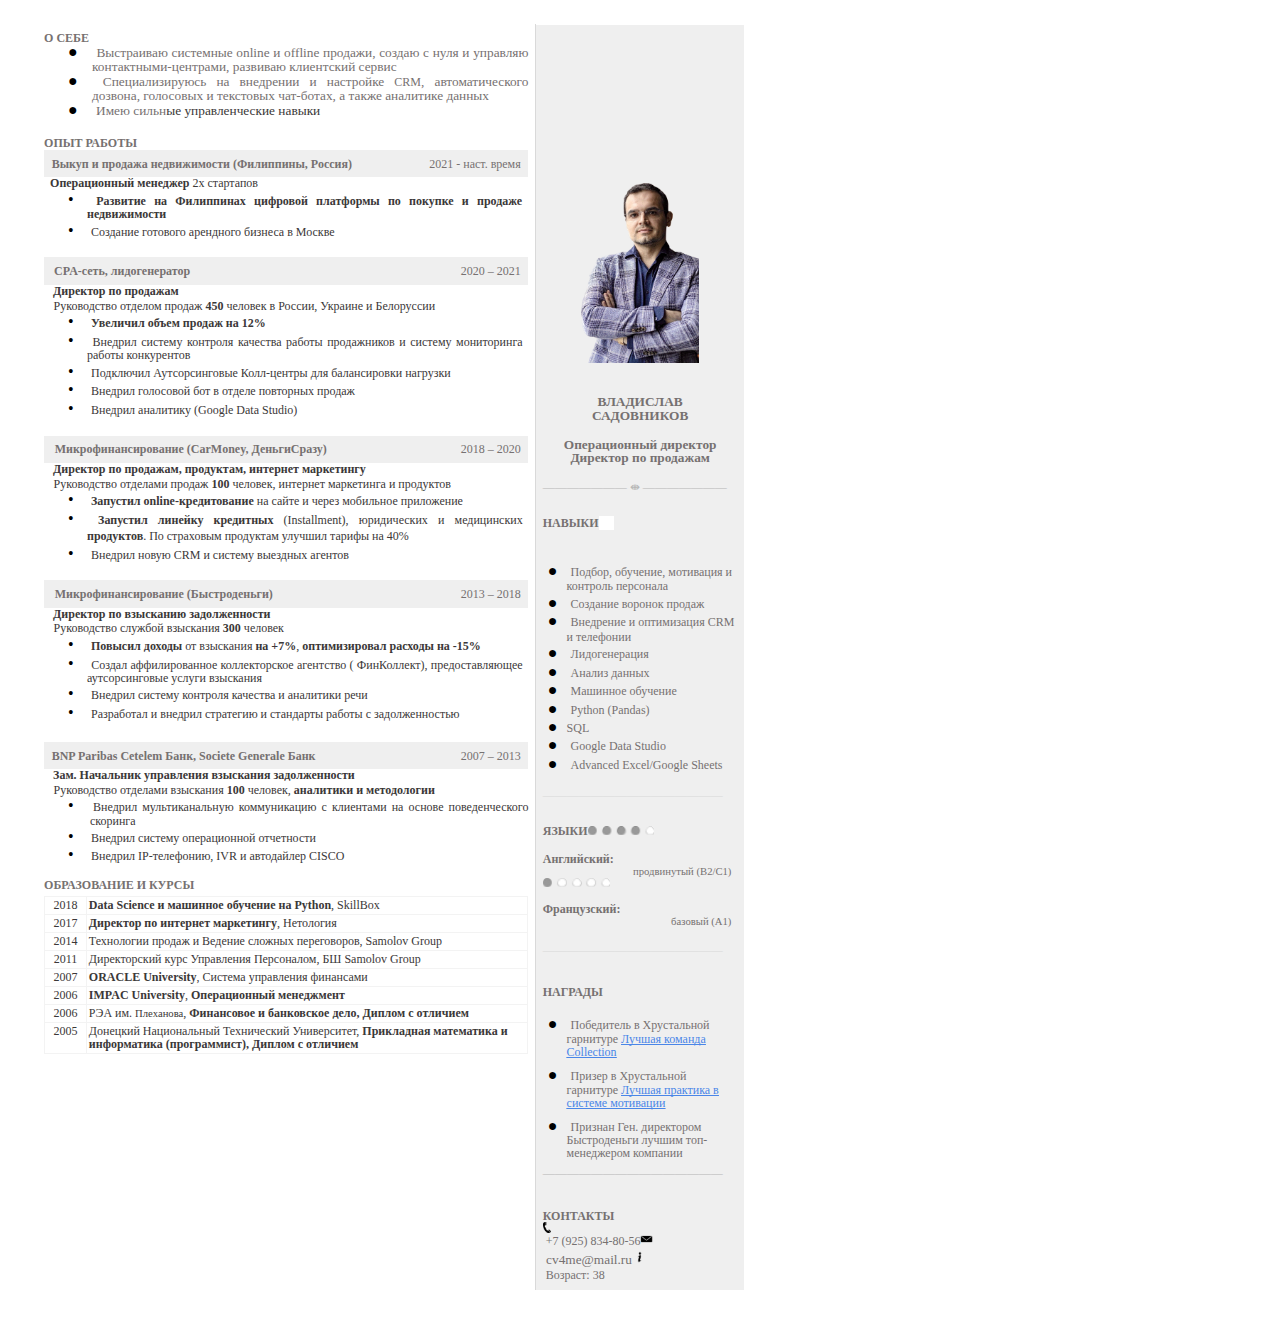
==== commit e7d23684: "span" ====
--- a/index.html
+++ b/index.html
@@ -1 +1,2554 @@
-<html><head><meta content="text/html; charset=UTF-8" http-equiv="content-type"><style type="text/css">@import url('https://themes.googleusercontent.com/fonts/css?kit=-lTUqgJg2dxbe4D7B5DEIA3jn2WilaVUapNOYl4762s');ul.lst-kix_list_1-0{list-style-type:none}.lst-kix_hpdm3yjyhs22-0>li:before{content:"\0025cf  "}.lst-kix_hpdm3yjyhs22-1>li:before{content:"\0025cb  "}.lst-kix_hpdm3yjyhs22-2>li:before{content:"\0025a0  "}.lst-kix_hpdm3yjyhs22-4>li:before{content:"\0025cb  "}ul.lst-kix_y64qvyqf47xv-8{list-style-type:none}.lst-kix_hpdm3yjyhs22-3>li:before{content:"\0025cf  "}.lst-kix_hpdm3yjyhs22-7>li:before{content:"\0025cb  "}ul.lst-kix_y64qvyqf47xv-6{list-style-type:none}ul.lst-kix_y64qvyqf47xv-7{list-style-type:none}ul.lst-kix_list_1-3{list-style-type:none}ul.lst-kix_y64qvyqf47xv-4{list-style-type:none}ul.lst-kix_list_1-4{list-style-type:none}ul.lst-kix_y64qvyqf47xv-5{list-style-type:none}ul.lst-kix_list_1-1{list-style-type:none}ul.lst-kix_y64qvyqf47xv-2{list-style-type:none}ul.lst-kix_list_1-2{list-style-type:none}ul.lst-kix_y64qvyqf47xv-3{list-style-type:none}.lst-kix_hpdm3yjyhs22-6>li:before{content:"\0025cf  "}ul.lst-kix_list_1-7{list-style-type:none}ul.lst-kix_y64qvyqf47xv-0{list-style-type:none}ul.lst-kix_list_1-8{list-style-type:none}ul.lst-kix_y64qvyqf47xv-1{list-style-type:none}.lst-kix_hpdm3yjyhs22-5>li:before{content:"\0025a0  "}ul.lst-kix_list_1-5{list-style-type:none}ul.lst-kix_list_1-6{list-style-type:none}.lst-kix_y64qvyqf47xv-0>li:before{content:"\0025cf  "}.lst-kix_y64qvyqf47xv-1>li:before{content:"\0025cb  "}ul.lst-kix_hpdm3yjyhs22-8{list-style-type:none}ul.lst-kix_hpdm3yjyhs22-6{list-style-type:none}.lst-kix_hpdm3yjyhs22-8>li:before{content:"\0025a0  "}ul.lst-kix_hpdm3yjyhs22-7{list-style-type:none}.lst-kix_y64qvyqf47xv-4>li:before{content:"\0025cb  "}ul.lst-kix_hpdm3yjyhs22-4{list-style-type:none}ul.lst-kix_hpdm3yjyhs22-5{list-style-type:none}ul.lst-kix_hpdm3yjyhs22-2{list-style-type:none}ul.lst-kix_hpdm3yjyhs22-3{list-style-type:none}.lst-kix_y64qvyqf47xv-2>li:before{content:"\0025a0  "}.lst-kix_y64qvyqf47xv-3>li:before{content:"\0025cf  "}ul.lst-kix_hpdm3yjyhs22-0{list-style-type:none}ul.lst-kix_hpdm3yjyhs22-1{list-style-type:none}.lst-kix_y64qvyqf47xv-8>li:before{content:"\0025a0  "}.lst-kix_y64qvyqf47xv-5>li:before{content:"\0025a0  "}ul.lst-kix_h3o3uo2g7984-5{list-style-type:none}ul.lst-kix_h3o3uo2g7984-6{list-style-type:none}.lst-kix_y64qvyqf47xv-6>li:before{content:"\0025cf  "}.lst-kix_y64qvyqf47xv-7>li:before{content:"\0025cb  "}ul.lst-kix_h3o3uo2g7984-7{list-style-type:none}ul.lst-kix_h3o3uo2g7984-8{list-style-type:none}ul.lst-kix_9ku5yv44ujvr-0{list-style-type:none}.lst-kix_9ku5yv44ujvr-0>li:before{content:"\002022  "}.lst-kix_9ku5yv44ujvr-1>li:before{content:"\0025cf  "}.lst-kix_9ku5yv44ujvr-2>li:before{content:"\0025aa  "}.lst-kix_9ku5yv44ujvr-3>li:before{content:"\0025cf  "}ul.lst-kix_lak3pqxr7kro-4{list-style-type:none}ul.lst-kix_lak3pqxr7kro-5{list-style-type:none}.lst-kix_9ku5yv44ujvr-4>li:before{content:"o  "}ul.lst-kix_lak3pqxr7kro-6{list-style-type:none}ul.lst-kix_lak3pqxr7kro-7{list-style-type:none}ul.lst-kix_lak3pqxr7kro-0{list-style-type:none}ul.lst-kix_lak3pqxr7kro-1{list-style-type:none}li.li-bullet-2:before{margin-left:-14.2pt;white-space:nowrap;display:inline-block;min-width:14.2pt}ul.lst-kix_lak3pqxr7kro-2{list-style-type:none}ul.lst-kix_lak3pqxr7kro-3{list-style-type:none}.lst-kix_h3o3uo2g7984-4>li:before{content:"\0025cb  "}.lst-kix_h3o3uo2g7984-3>li:before{content:"\0025cf  "}ul.lst-kix_lak3pqxr7kro-8{list-style-type:none}.lst-kix_h3o3uo2g7984-2>li:before{content:"\0025a0  "}.lst-kix_h3o3uo2g7984-1>li:before{content:"\0025cb  "}.lst-kix_h3o3uo2g7984-0>li:before{content:"\0025cf  "}.lst-kix_list_2-7>li:before{content:"o  "}.lst-kix_list_2-5>li:before{content:"\0025aa  "}ul.lst-kix_4ew85byjs5f-6{list-style-type:none}ul.lst-kix_4ew85byjs5f-5{list-style-type:none}ul.lst-kix_4ew85byjs5f-8{list-style-type:none}ul.lst-kix_4ew85byjs5f-7{list-style-type:none}.lst-kix_9ku5yv44ujvr-6>li:before{content:"\0025cf  "}.lst-kix_9ku5yv44ujvr-8>li:before{content:"\0025aa  "}ul.lst-kix_list_3-7{list-style-type:none}ul.lst-kix_list_3-8{list-style-type:none}.lst-kix_5tjb6e332xhy-6>li:before{content:"\0025cf  "}.lst-kix_h3o3uo2g7984-6>li:before{content:"\0025cf  "}ul.lst-kix_list_3-1{list-style-type:none}ul.lst-kix_list_3-2{list-style-type:none}ul.lst-kix_list_3-0{list-style-type:none}.lst-kix_lak3pqxr7kro-5>li:before{content:"\0025aa  "}ul.lst-kix_list_3-5{list-style-type:none}ul.lst-kix_list_3-6{list-style-type:none}.lst-kix_5tjb6e332xhy-8>li:before{content:"\0025a0  "}ul.lst-kix_list_3-3{list-style-type:none}ul.lst-kix_list_3-4{list-style-type:none}.lst-kix_h3o3uo2g7984-8>li:before{content:"\0025a0  "}.lst-kix_mrzeipxmbgdg-6>li:before{content:"\0025cf  "}ul.lst-kix_chm3hx5txf3p-5{list-style-type:none}ul.lst-kix_chm3hx5txf3p-4{list-style-type:none}ul.lst-kix_chm3hx5txf3p-7{list-style-type:none}ul.lst-kix_chm3hx5txf3p-6{list-style-type:none}ul.lst-kix_chm3hx5txf3p-8{list-style-type:none}li.li-bullet-1:before{margin-left:-14.2pt;white-space:nowrap;display:inline-block;min-width:14.2pt}.lst-kix_lak3pqxr7kro-7>li:before{content:"o  "}.lst-kix_list_4-1>li:before{content:"\0025cf  "}.lst-kix_mrzeipxmbgdg-4>li:before{content:"\0025cb  "}ul.lst-kix_chm3hx5txf3p-1{list-style-type:none}ul.lst-kix_chm3hx5txf3p-0{list-style-type:none}.lst-kix_5tjb6e332xhy-4>li:before{content:"\0025cb  "}ul.lst-kix_chm3hx5txf3p-3{list-style-type:none}ul.lst-kix_chm3hx5txf3p-2{list-style-type:none}ul.lst-kix_mrzeipxmbgdg-2{list-style-type:none}ul.lst-kix_mrzeipxmbgdg-1{list-style-type:none}.lst-kix_list_4-3>li:before{content:"\0025cf  "}.lst-kix_list_4-5>li:before{content:"\0025aa  "}ul.lst-kix_mrzeipxmbgdg-4{list-style-type:none}ul.lst-kix_mrzeipxmbgdg-3{list-style-type:none}.lst-kix_5tjb6e332xhy-2>li:before{content:"\0025a0  "}ul.lst-kix_mrzeipxmbgdg-0{list-style-type:none}ul.lst-kix_mrzeipxmbgdg-6{list-style-type:none}.lst-kix_mrzeipxmbgdg-8>li:before{content:"\0025a0  "}ul.lst-kix_mrzeipxmbgdg-5{list-style-type:none}.lst-kix_5tjb6e332xhy-0>li:before{content:"\0025cf  "}ul.lst-kix_mrzeipxmbgdg-8{list-style-type:none}ul.lst-kix_mrzeipxmbgdg-7{list-style-type:none}.lst-kix_xdbz79p5fo95-0>li:before{content:"\002605  "}.lst-kix_4o7x8cimc18y-0>li:before{content:"\002794  "}.lst-kix_4o7x8cimc18y-2>li:before{content:"\0025cf  "}.lst-kix_xdbz79p5fo95-2>li:before{content:"\0025a0  "}.lst-kix_xdbz79p5fo95-4>li:before{content:"\0025cb  "}.lst-kix_4o7x8cimc18y-6>li:before{content:"\0025cb  "}ul.lst-kix_list_2-8{list-style-type:none}.lst-kix_xdbz79p5fo95-6>li:before{content:"\0025cf  "}.lst-kix_xdbz79p5fo95-8>li:before{content:"\0025a0  "}ul.lst-kix_list_2-2{list-style-type:none}.lst-kix_mrzeipxmbgdg-2>li:before{content:"\0025a0  "}ul.lst-kix_list_2-3{list-style-type:none}ul.lst-kix_list_2-0{list-style-type:none}ul.lst-kix_list_2-1{list-style-type:none}.lst-kix_4o7x8cimc18y-4>li:before{content:"\0025c6  "}ul.lst-kix_list_2-6{list-style-type:none}.lst-kix_mrzeipxmbgdg-0>li:before{content:"\0025cf  "}.lst-kix_list_1-1>li:before{content:"o  "}ul.lst-kix_list_2-7{list-style-type:none}ul.lst-kix_list_2-4{list-style-type:none}ul.lst-kix_list_2-5{list-style-type:none}.lst-kix_chm3hx5txf3p-7>li:before{content:"\0025cb  "}.lst-kix_list_1-3>li:before{content:"\0025cf  "}.lst-kix_chm3hx5txf3p-1>li:before{content:"\0025cb  "}.lst-kix_chm3hx5txf3p-5>li:before{content:"\0025a0  "}.lst-kix_list_1-7>li:before{content:"o  "}.lst-kix_list_1-5>li:before{content:"\0025aa  "}.lst-kix_chm3hx5txf3p-3>li:before{content:"\0025cf  "}.lst-kix_4ew85byjs5f-2>li:before{content:"\0025aa  "}ul.lst-kix_4ew85byjs5f-2{list-style-type:none}ul.lst-kix_4ew85byjs5f-1{list-style-type:none}ul.lst-kix_4ew85byjs5f-4{list-style-type:none}ul.lst-kix_4ew85byjs5f-3{list-style-type:none}.lst-kix_4o7x8cimc18y-8>li:before{content:"\0025cf  "}.lst-kix_4ew85byjs5f-4>li:before{content:"o  "}.lst-kix_list_2-1>li:before{content:"\0025cf  "}ul.lst-kix_4ew85byjs5f-0{list-style-type:none}.lst-kix_4ew85byjs5f-6>li:before{content:"\0025cf  "}.lst-kix_list_2-3>li:before{content:"\0025cf  "}.lst-kix_4ew85byjs5f-7>li:before{content:"o  "}.lst-kix_4ew85byjs5f-8>li:before{content:"\0025aa  "}.lst-kix_list_3-0>li:before{content:"\0025cf  "}.lst-kix_list_3-1>li:before{content:"o  "}.lst-kix_list_3-2>li:before{content:"\0025aa  "}.lst-kix_4ew85byjs5f-1>li:before{content:"o  "}.lst-kix_4ew85byjs5f-0>li:before{content:"\0025cf  "}ul.lst-kix_5tjb6e332xhy-6{list-style-type:none}.lst-kix_list_3-5>li:before{content:"\0025aa  "}ul.lst-kix_4o7x8cimc18y-2{list-style-type:none}ul.lst-kix_5tjb6e332xhy-7{list-style-type:none}ul.lst-kix_4o7x8cimc18y-1{list-style-type:none}ul.lst-kix_5tjb6e332xhy-4{list-style-type:none}.lst-kix_list_3-4>li:before{content:"o  "}ul.lst-kix_4o7x8cimc18y-0{list-style-type:none}ul.lst-kix_5tjb6e332xhy-5{list-style-type:none}.lst-kix_list_3-3>li:before{content:"\0025cf  "}ul.lst-kix_4o7x8cimc18y-6{list-style-type:none}ul.lst-kix_4o7x8cimc18y-5{list-style-type:none}ul.lst-kix_5tjb6e332xhy-8{list-style-type:none}ul.lst-kix_4o7x8cimc18y-4{list-style-type:none}ul.lst-kix_4o7x8cimc18y-3{list-style-type:none}.lst-kix_list_3-8>li:before{content:"\0025aa  "}ul.lst-kix_5tjb6e332xhy-2{list-style-type:none}ul.lst-kix_5tjb6e332xhy-3{list-style-type:none}ul.lst-kix_5tjb6e332xhy-0{list-style-type:none}ul.lst-kix_5tjb6e332xhy-1{list-style-type:none}.lst-kix_list_3-6>li:before{content:"\0025cf  "}.lst-kix_list_3-7>li:before{content:"o  "}.lst-kix_list_4-8>li:before{content:"\0025aa  "}.lst-kix_list_4-7>li:before{content:"o  "}ul.lst-kix_list_4-8{list-style-type:none}ul.lst-kix_list_4-6{list-style-type:none}ul.lst-kix_list_4-7{list-style-type:none}ul.lst-kix_list_4-0{list-style-type:none}ul.lst-kix_list_4-1{list-style-type:none}ul.lst-kix_list_4-4{list-style-type:none}ul.lst-kix_list_4-5{list-style-type:none}ul.lst-kix_list_4-2{list-style-type:none}ul.lst-kix_list_4-3{list-style-type:none}.lst-kix_lak3pqxr7kro-3>li:before{content:"\0025cf  "}.lst-kix_lak3pqxr7kro-2>li:before{content:"\0025aa  "}.lst-kix_lak3pqxr7kro-4>li:before{content:"o  "}ul.lst-kix_xdbz79p5fo95-4{list-style-type:none}ul.lst-kix_xdbz79p5fo95-3{list-style-type:none}.lst-kix_lak3pqxr7kro-0>li:before{content:"\0025cf  "}ul.lst-kix_xdbz79p5fo95-2{list-style-type:none}ul.lst-kix_xdbz79p5fo95-1{list-style-type:none}.lst-kix_lak3pqxr7kro-1>li:before{content:"o  "}ul.lst-kix_xdbz79p5fo95-8{list-style-type:none}ul.lst-kix_xdbz79p5fo95-7{list-style-type:none}ul.lst-kix_xdbz79p5fo95-6{list-style-type:none}ul.lst-kix_xdbz79p5fo95-5{list-style-type:none}ul.lst-kix_xdbz79p5fo95-0{list-style-type:none}.lst-kix_list_2-6>li:before{content:"\0025cf  "}.lst-kix_list_2-4>li:before{content:"o  "}.lst-kix_list_2-8>li:before{content:"\0025aa  "}.lst-kix_9ku5yv44ujvr-7>li:before{content:"o  "}.lst-kix_5tjb6e332xhy-5>li:before{content:"\0025a0  "}.lst-kix_h3o3uo2g7984-5>li:before{content:"\0025a0  "}.lst-kix_9ku5yv44ujvr-5>li:before{content:"\0025aa  "}.lst-kix_lak3pqxr7kro-6>li:before{content:"\0025cf  "}.lst-kix_h3o3uo2g7984-7>li:before{content:"\0025cb  "}.lst-kix_5tjb6e332xhy-7>li:before{content:"\0025cb  "}ul.lst-kix_9ku5yv44ujvr-7{list-style-type:none}ul.lst-kix_9ku5yv44ujvr-8{list-style-type:none}ul.lst-kix_9ku5yv44ujvr-5{list-style-type:none}ul.lst-kix_9ku5yv44ujvr-6{list-style-type:none}ul.lst-kix_9ku5yv44ujvr-3{list-style-type:none}ul.lst-kix_9ku5yv44ujvr-4{list-style-type:none}ul.lst-kix_9ku5yv44ujvr-1{list-style-type:none}.lst-kix_mrzeipxmbgdg-3>li:before{content:"\0025cf  "}.lst-kix_mrzeipxmbgdg-7>li:before{content:"\0025cb  "}ul.lst-kix_9ku5yv44ujvr-2{list-style-type:none}.lst-kix_list_4-0>li:before{content:"\002022  "}.lst-kix_lak3pqxr7kro-8>li:before{content:"\0025aa  "}.lst-kix_5tjb6e332xhy-3>li:before{content:"\0025cf  "}.lst-kix_mrzeipxmbgdg-5>li:before{content:"\0025a0  "}.lst-kix_list_4-4>li:before{content:"o  "}.lst-kix_list_4-2>li:before{content:"\0025aa  "}.lst-kix_list_4-6>li:before{content:"\0025cf  "}.lst-kix_5tjb6e332xhy-1>li:before{content:"\0025cb  "}ul.lst-kix_h3o3uo2g7984-1{list-style-type:none}ul.lst-kix_h3o3uo2g7984-2{list-style-type:none}ul.lst-kix_h3o3uo2g7984-3{list-style-type:none}ul.lst-kix_h3o3uo2g7984-4{list-style-type:none}.lst-kix_xdbz79p5fo95-1>li:before{content:"\0025cb  "}ul.lst-kix_h3o3uo2g7984-0{list-style-type:none}.lst-kix_4o7x8cimc18y-1>li:before{content:"\0025c6  "}.lst-kix_xdbz79p5fo95-3>li:before{content:"\0025cf  "}.lst-kix_4o7x8cimc18y-7>li:before{content:"\0025c6  "}.lst-kix_xdbz79p5fo95-5>li:before{content:"\0025a0  "}.lst-kix_4o7x8cimc18y-5>li:before{content:"\0025cf  "}.lst-kix_list_1-0>li:before{content:"\0025cf  "}.lst-kix_chm3hx5txf3p-6>li:before{content:"\0025cf  "}.lst-kix_chm3hx5txf3p-8>li:before{content:"\0025a0  "}.lst-kix_list_1-2>li:before{content:"\0025aa  "}.lst-kix_mrzeipxmbgdg-1>li:before{content:"\0025cb  "}.lst-kix_xdbz79p5fo95-7>li:before{content:"\0025cb  "}.lst-kix_4o7x8cimc18y-3>li:before{content:"\0025cb  "}.lst-kix_list_1-4>li:before{content:"o  "}ul.lst-kix_4o7x8cimc18y-8{list-style-type:none}.lst-kix_chm3hx5txf3p-2>li:before{content:"\0025a0  "}.lst-kix_chm3hx5txf3p-4>li:before{content:"\0025cb  "}ul.lst-kix_4o7x8cimc18y-7{list-style-type:none}.lst-kix_list_1-6>li:before{content:"\0025cf  "}li.li-bullet-0:before{margin-left:-18pt;white-space:nowrap;display:inline-block;min-width:18pt}.lst-kix_4ew85byjs5f-3>li:before{content:"\0025cf  "}.lst-kix_list_2-0>li:before{content:"\002022  "}.lst-kix_list_1-8>li:before{content:"\0025aa  "}.lst-kix_list_2-2>li:before{content:"\0025aa  "}.lst-kix_4ew85byjs5f-5>li:before{content:"\0025aa  "}.lst-kix_chm3hx5txf3p-0>li:before{content:"\0025cf  "}ol{margin:0;padding:0}table td,table th{padding:0}.c72{border-right-style:solid;padding:5pt 5pt 5pt 5pt;border-bottom-color:#efefef;border-top-width:1pt;border-right-width:1pt;border-left-color:#efefef;vertical-align:top;border-right-color:#efefef;border-left-width:1pt;border-top-style:solid;background-color:#efefef;border-left-style:solid;border-bottom-width:1pt;width:284.2pt;border-top-color:#efefef;border-bottom-style:solid}.c52{border-right-style:solid;padding:5pt 5pt 5pt 5pt;border-bottom-color:#ffffff;border-top-width:1pt;border-right-width:1pt;border-left-color:#d9d9d9;vertical-align:top;border-right-color:#ffffff;border-left-width:1pt;border-top-style:solid;background-color:#efefef;border-left-style:solid;border-bottom-width:1pt;width:147.8pt;border-top-color:#ffffff;border-bottom-style:solid}.c69{border-right-style:solid;padding:5pt 5pt 5pt 5pt;border-bottom-color:#efefef;border-top-width:1pt;border-right-width:1pt;border-left-color:#efefef;vertical-align:top;border-right-color:#efefef;border-left-width:1pt;border-top-style:solid;background-color:#efefef;border-left-style:solid;border-bottom-width:1pt;width:100.5pt;border-top-color:#efefef;border-bottom-style:solid}.c58{border-right-style:solid;padding:5pt 5pt 5pt 5pt;border-bottom-color:#efefef;border-top-width:1pt;border-right-width:1pt;border-left-color:#efefef;vertical-align:top;border-right-color:#efefef;border-left-width:1pt;border-top-style:solid;background-color:#efefef;border-left-style:solid;border-bottom-width:1pt;width:77.2pt;border-top-color:#efefef;border-bottom-style:solid}.c19{border-right-style:solid;padding:5pt 5pt 5pt 5pt;border-bottom-color:#efefef;border-top-width:1pt;border-right-width:1pt;border-left-color:#efefef;vertical-align:top;border-right-color:#efefef;border-left-width:1pt;border-top-style:solid;background-color:#efefef;border-left-style:solid;border-bottom-width:1pt;width:309.8pt;border-top-color:#efefef;border-bottom-style:solid}.c40{border-right-style:solid;padding:5pt 5pt 5pt 5pt;border-bottom-color:#efefef;border-top-width:1pt;border-right-width:1pt;border-left-color:#efefef;vertical-align:top;border-right-color:#efefef;border-left-width:1pt;border-top-style:solid;background-color:#efefef;border-left-style:solid;border-bottom-width:1pt;width:75pt;border-top-color:#efefef;border-bottom-style:solid}.c18{border-right-style:solid;padding:5pt 5pt 5pt 5pt;border-bottom-color:#efefef;border-top-width:1pt;border-right-width:1pt;border-left-color:#efefef;vertical-align:top;border-right-color:#efefef;border-left-width:1pt;border-top-style:solid;background-color:#efefef;border-left-style:solid;border-bottom-width:1pt;width:76.5pt;border-top-color:#efefef;border-bottom-style:solid}.c28{border-right-style:solid;padding:1.4pt 1.4pt 1.4pt 1.4pt;border-bottom-color:#f3f3f3;border-top-width:1pt;border-right-width:1pt;border-left-color:#f3f3f3;vertical-align:top;border-right-color:#f3f3f3;border-left-width:1pt;border-top-style:solid;border-left-style:solid;border-bottom-width:1pt;width:356.2pt;border-top-color:#f3f3f3;border-bottom-style:solid}.c75{border-right-style:solid;padding:5pt 5pt 5pt 5pt;border-bottom-color:#ffffff;border-top-width:1pt;border-right-width:1pt;border-left-color:#ffffff;vertical-align:top;border-right-color:#d9d9d9;border-left-width:1pt;border-top-style:solid;border-left-style:solid;border-bottom-width:1pt;width:396.8pt;border-top-color:#ffffff;border-bottom-style:solid}.c50{border-right-style:solid;padding:1.4pt 1.4pt 1.4pt 1.4pt;border-bottom-color:#f3f3f3;border-top-width:1pt;border-right-width:1pt;border-left-color:#f3f3f3;vertical-align:top;border-right-color:#f3f3f3;border-left-width:1pt;border-top-style:solid;border-left-style:solid;border-bottom-width:1pt;width:29.2pt;border-top-color:#f3f3f3;border-bottom-style:solid}.c45{-webkit-text-decoration-skip:none;color:#4a86e8;font-weight:400;text-decoration:underline;vertical-align:baseline;text-decoration-skip-ink:none;font-size:9pt;font-family:"Montserrat";font-style:normal}.c17{margin-left:32.2pt;padding-top:0pt;padding-left:-3.9pt;padding-bottom:2pt;line-height:1.0;orphans:2;widows:2;text-align:justify;margin-right:4.3pt}.c9{margin-left:32.2pt;padding-top:0pt;padding-left:-3.9pt;padding-bottom:2pt;line-height:1.0;orphans:2;widows:2;text-align:justify;margin-right:4.7pt}.c1{margin-left:17.9pt;padding-top:0pt;padding-left:-3.8pt;padding-bottom:0pt;line-height:1.15;orphans:2;widows:2;text-align:left}.c12{padding-top:0pt;padding-bottom:2pt;line-height:1.0;orphans:2;widows:2;text-align:justify;margin-right:4.7pt;height:12pt}.c65{-webkit-text-decoration-skip:none;color:#4a86e8;font-weight:400;text-decoration:underline;text-decoration-skip-ink:none;font-size:9pt;font-family:"Montserrat"}.c3{color:#767171;font-weight:700;text-decoration:none;vertical-align:baseline;font-size:9pt;font-family:"Montserrat";font-style:normal}.c5{padding-top:0pt;padding-bottom:0pt;line-height:1.0999999999999999;orphans:2;widows:2;text-align:left;margin-right:-1.8pt}.c20{color:#3b3838;font-weight:400;text-decoration:none;vertical-align:baseline;font-size:13pt;font-family:"Montserrat";font-style:normal}.c41{padding-top:0pt;padding-bottom:0pt;line-height:1.0999999999999999;orphans:2;widows:2;text-align:right;margin-right:2.6pt}.c0{padding-top:0pt;padding-bottom:2pt;line-height:1.0;orphans:2;widows:2;text-align:left;margin-right:4.3pt}.c14{padding-top:0pt;padding-bottom:0pt;line-height:1.0999999999999999;orphans:2;widows:2;text-align:justify;height:12pt}.c16{color:#3b3838;font-weight:400;text-decoration:none;vertical-align:baseline;font-size:9pt;font-family:"Montserrat";font-style:normal}.c51{padding-top:0pt;padding-bottom:2pt;line-height:1.0;orphans:2;widows:2;text-align:justify;margin-right:4.3pt}.c2{padding-top:0pt;padding-bottom:0pt;line-height:1.0999999999999999;orphans:2;widows:2;text-align:center}.c15{padding-top:0pt;padding-bottom:5pt;line-height:1.1;orphans:2;widows:2;text-align:left}.c7{padding-top:0pt;padding-bottom:0pt;line-height:1.0999999999999999;orphans:2;widows:2;text-align:left}.c29{padding-top:0pt;padding-bottom:0pt;line-height:1.0999999999999999;orphans:2;widows:2;text-align:justify}.c44{padding-top:0pt;padding-bottom:2pt;line-height:1.0;orphans:2;widows:2;text-align:left}.c54{padding-top:0pt;padding-bottom:3pt;line-height:1.0999999999999999;orphans:2;widows:2;text-align:justify}.c4{padding-top:0pt;padding-bottom:0pt;line-height:1.0;text-align:left;height:12pt}.c30{background-color:#ffffff;color:#3b3838;font-weight:700;font-size:1pt;font-family:"Montserrat"}.c43{color:#000000;font-weight:400;font-size:4pt;font-family:"Montserrat"}.c46{font-size:8pt;font-family:"Montserrat";color:#767171;font-weight:400}.c34{color:#3b3838;font-weight:400;font-size:15pt;font-family:"Montserrat"}.c57{color:#3b3838;font-weight:400;font-size:8pt;font-family:"Montserrat"}.c33{padding-top:0pt;padding-bottom:0pt;line-height:1.3;text-align:left}.c47{color:#3b3838;font-weight:400;font-size:5pt;font-family:"Montserrat"}.c64{font-size:10pt;font-family:"Montserrat";color:#3b3838;font-weight:400}.c60{padding-top:0pt;padding-bottom:0pt;line-height:1.0;text-align:right}.c55{color:#767171;font-weight:700;font-size:3pt;font-family:"Montserrat"}.c26{color:#3b3838;font-weight:400;font-size:6pt;font-family:"Montserrat"}.c73{color:#3b3838;font-weight:400;font-size:7pt;font-family:"Montserrat"}.c6{border-spacing:0;border-collapse:collapse;margin-right:auto}.c36{font-size:10pt;font-family:"Montserrat";color:#767171;font-weight:400}.c63{color:#767171;font-weight:700;font-size:5pt;font-family:"Montserrat"}.c42{color:#000000;font-weight:400;font-size:3pt;font-family:"Montserrat"}.c68{padding-top:0pt;padding-bottom:0pt;line-height:1.0;text-align:justify}.c67{color:#b7b7b7;font-weight:400;font-size:1pt;font-family:"Montserrat"}.c25{padding-top:0pt;padding-bottom:0pt;line-height:1.0;text-align:center}.c32{font-size:9pt;font-family:"Montserrat";color:#3b3838;font-weight:400}.c62{font-size:9pt;font-family:"Montserrat";color:#b7b7b7;font-weight:400}.c22{color:#767171;font-weight:400;font-size:9pt;font-family:"Montserrat"}.c61{color:#000000;font-weight:400;font-size:1pt;font-family:"Montserrat"}.c11{font-size:9pt;font-family:"Montserrat";color:#3b3838;font-weight:700}.c8{padding-top:0pt;padding-bottom:0pt;line-height:1.0;text-align:left}.c39{color:#767171;font-weight:700;font-size:1pt;font-family:"Montserrat"}.c59{font-size:9pt;font-family:"Montserrat";color:#d9d9d9;font-weight:400}.c76{color:#d9d9d9;font-weight:400;font-size:4pt;font-family:"Montserrat"}.c31{font-size:7pt;font-family:"Montserrat";color:#767171;font-weight:700}.c38{font-size:9pt;font-family:"Montserrat";color:#767171;font-weight:700}.c56{color:#d9d9d9;font-weight:400;font-size:2pt;font-family:"Montserrat"}.c23{font-size:10pt;font-family:"Montserrat";color:#767171;font-weight:700}.c49{color:#666666;font-weight:400;font-size:9pt;font-family:"Montserrat"}.c21{text-decoration:none;vertical-align:baseline;font-style:normal}.c70{margin-left:36pt;padding-left:0pt}.c10{color:inherit;text-decoration:inherit}.c74{max-width:531.6pt;padding:0pt 42.1pt 13.1pt 21.3pt}.c35{padding:0;margin:0}.c27{margin-left:17.9pt;padding-left:-3.8pt}.c53{margin-left:32.2pt;padding-left:-3.9pt}.c71{height:7.7pt}.c48{margin-left:7.1pt}.c24{height:12pt}.c66{background-color:#ffffff}.c37{margin-right:51.8pt}.c13{height:0pt}.title{padding-top:24pt;color:#000000;font-weight:700;font-size:36pt;padding-bottom:6pt;font-family:"Times New Roman";line-height:1.0;page-break-after:avoid;orphans:2;widows:2;text-align:left}.subtitle{padding-top:18pt;color:#666666;font-size:24pt;padding-bottom:4pt;font-family:"Georgia";line-height:1.0;page-break-after:avoid;font-style:italic;orphans:2;widows:2;text-align:left}li{color:#000000;font-size:12pt;font-family:"Times New Roman"}p{margin:0;color:#000000;font-size:12pt;font-family:"Times New Roman"}h1{padding-top:24pt;color:#000000;font-weight:700;font-size:24pt;padding-bottom:6pt;font-family:"Times New Roman";line-height:1.0;page-break-after:avoid;orphans:2;widows:2;text-align:left}h2{padding-top:18pt;color:#000000;font-weight:700;font-size:18pt;padding-bottom:4pt;font-family:"Times New Roman";line-height:1.0;page-break-after:avoid;orphans:2;widows:2;text-align:left}h3{padding-top:14pt;color:#000000;font-weight:700;font-size:14pt;padding-bottom:4pt;font-family:"Times New Roman";line-height:1.0;page-break-after:avoid;orphans:2;widows:2;text-align:left}h4{padding-top:12pt;color:#000000;font-weight:700;font-size:12pt;padding-bottom:2pt;font-family:"Times New Roman";line-height:1.0;page-break-after:avoid;orphans:2;widows:2;text-align:left}h5{padding-top:11pt;color:#000000;font-weight:700;font-size:11pt;padding-bottom:2pt;font-family:"Times New Roman";line-height:1.0;page-break-after:avoid;orphans:2;widows:2;text-align:left}h6{padding-top:10pt;color:#000000;font-weight:700;font-size:10pt;padding-bottom:2pt;font-family:"Times New Roman";line-height:1.0;page-break-after:avoid;orphans:2;widows:2;text-align:left}</style></head><body class="c66 c74 doc-content"><p class="c14"><span class="c16"></span></p><a id="t.af2000c592f2e0657e6234623f8bb589ce8afd80"></a><a id="t.0"></a><table class="c6"><tr class="c13"><td class="c66 c75" colspan="1" rowspan="1"><p class="c68"><span class="c3">&#1054; &#1057;&#1045;&#1041;&#1045;</span></p><ul class="c35 lst-kix_hpdm3yjyhs22-0 start"><li class="c68 c70 li-bullet-0"><span class="c36 c21">&#1042;&#1099;&#1089;&#1090;&#1088;&#1072;&#1080;&#1074;&#1072;&#1102; &#1089;&#1080;&#1089;&#1090;&#1077;&#1084;&#1085;&#1099;&#1077; online &#1080; offline &#1087;&#1088;&#1086;&#1076;&#1072;&#1078;&#1080;, &#1089;&#1086;&#1079;&#1076;&#1072;&#1102; &#1089; &#1085;&#1091;&#1083;&#1103; &#1080; &#1091;&#1087;&#1088;&#1072;&#1074;&#1083;&#1103;&#1102; &#1082;&#1086;&#1085;&#1090;&#1072;&#1082;&#1090;&#1085;&#1099;&#1084;&#1080;-&#1094;&#1077;&#1085;&#1090;&#1088;&#1072;&#1084;&#1080;, &#1088;&#1072;&#1079;&#1074;&#1080;&#1074;&#1072;&#1102; &#1082;&#1083;&#1080;&#1077;&#1085;&#1090;&#1089;&#1082;&#1080;&#1081; &#1089;&#1077;&#1088;&#1074;&#1080;&#1089;</span></li><li class="c68 c70 li-bullet-0"><span class="c36">&#1057;&#1087;&#1077;&#1094;&#1080;&#1072;&#1083;&#1080;&#1079;&#1080;&#1088;&#1091;&#1102;&#1089;&#1100; &#1085;&#1072; &#1074;&#1085;&#1077;&#1076;&#1088;&#1077;&#1085;&#1080;&#1080; &#1080; &#1085;&#1072;&#1089;&#1090;&#1088;&#1086;&#1081;&#1082;&#1077; </span><span class="c22">CRM</span><span class="c36 c21">, &#1072;&#1074;&#1090;&#1086;&#1084;&#1072;&#1090;&#1080;&#1095;&#1077;&#1089;&#1082;&#1086;&#1075;&#1086; &#1076;&#1086;&#1079;&#1074;&#1086;&#1085;&#1072;, &#1075;&#1086;&#1083;&#1086;&#1089;&#1086;&#1074;&#1099;&#1093; &#1080; &#1090;&#1077;&#1082;&#1089;&#1090;&#1086;&#1074;&#1099;&#1093; &#1095;&#1072;&#1090;-&#1073;&#1086;&#1090;&#1072;&#1093;, &#1072; &#1090;&#1072;&#1082;&#1078;&#1077; &#1072;&#1085;&#1072;&#1083;&#1080;&#1090;&#1080;&#1082;&#1077; &#1076;&#1072;&#1085;&#1085;&#1099;&#1093;</span></li><li class="c68 c70 li-bullet-0"><span class="c36">&#1048;&#1084;&#1077;&#1102; &#1089;&#1080;&#1083;&#1100;&#1085;</span><span class="c64">&#1099;&#1077; &#1091;&#1087;&#1088;&#1072;&#1074;&#1083;&#1077;&#1085;&#1095;&#1077;&#1089;&#1082;&#1080;&#1077; &#1085;&#1072;&#1074;&#1099;&#1082;&#1080;</span></li></ul><p class="c12"><span class="c64 c21"></span></p><p class="c29"><span class="c3">&#1054;&#1055;&#1067;&#1058; &#1056;&#1040;&#1041;&#1054;&#1058;&#1067;</span></p><a id="t.9eead4f24491d0aacee024ebad59d715a46aa040"></a><a id="t.1"></a><table class="c6"><tr class="c13"><td class="c72" colspan="1" rowspan="1"><p class="c8"><span class="c38">&#1042;&#1099;&#1082;&#1091;&#1087; &#1080; &#1087;&#1088;&#1086;&#1076;&#1072;&#1078;&#1072; &#1085;&#1077;&#1076;&#1074;&#1080;&#1078;&#1080;&#1084;&#1086;&#1089;&#1090;&#1080; (&#1060;&#1080;&#1083;&#1080;&#1087;&#1087;&#1080;&#1085;&#1099;, &#1056;&#1086;&#1089;&#1089;&#1080;&#1103;)</span></p></td><td class="c69" colspan="1" rowspan="1"><p class="c60"><span class="c22 c21">2021 - &#1085;&#1072;&#1089;&#1090;. &#1074;&#1088;&#1077;&#1084;&#1103;</span></p></td></tr></table><p class="c44"><span class="c11">&nbsp; &#1054;&#1087;&#1077;&#1088;&#1072;&#1094;&#1080;&#1086;&#1085;&#1085;&#1099;&#1081; &#1084;&#1077;&#1085;&#1077;&#1076;&#1078;&#1077;&#1088; </span><span class="c32">2&#1093; &#1089;&#1090;&#1072;&#1088;&#1090;&#1072;&#1087;&#1086;&#1074;</span></p><ul class="c35 lst-kix_list_2-0 start"><li class="c9 li-bullet-1"><span class="c11 c21">&#1056;&#1072;&#1079;&#1074;&#1080;&#1090;&#1080;&#1077; &#1085;&#1072; &#1060;&#1080;&#1083;&#1080;&#1087;&#1087;&#1080;&#1085;&#1072;&#1093; &#1094;&#1080;&#1092;&#1088;&#1086;&#1074;&#1086;&#1081; &#1087;&#1083;&#1072;&#1090;&#1092;&#1086;&#1088;&#1084;&#1099; &#1087;&#1086; &#1087;&#1086;&#1082;&#1091;&#1087;&#1082;&#1077; &#1080; &#1087;&#1088;&#1086;&#1076;&#1072;&#1078;&#1077; &#1085;&#1077;&#1076;&#1074;&#1080;&#1078;&#1080;&#1084;&#1086;&#1089;&#1090;&#1080;</span></li><li class="c9 li-bullet-2"><span class="c16">&#1057;&#1086;&#1079;&#1076;&#1072;&#1085;&#1080;&#1077; &#1075;&#1086;&#1090;&#1086;&#1074;&#1086;&#1075;&#1086; &#1072;&#1088;&#1077;&#1085;&#1076;&#1085;&#1086;&#1075;&#1086; &#1073;&#1080;&#1079;&#1085;&#1077;&#1089;&#1072; &#1074; &#1052;&#1086;&#1089;&#1082;&#1074;&#1077; </span></li></ul><p class="c14"><span class="c47 c21"></span></p><a id="t.f04683b5c990eb9d4bc960b0cc9b424d4ce36bab"></a><a id="t.2"></a><table class="c6"><tr class="c13"><td class="c19" colspan="1" rowspan="1"><p class="c8"><span class="c31">&nbsp;</span><span class="c38">CPA-&#1089;&#1077;&#1090;&#1100;, &#1083;&#1080;&#1076;&#1086;&#1075;&#1077;&#1085;&#1077;&#1088;&#1072;&#1090;&#1086;&#1088;</span></p></td><td class="c40" colspan="1" rowspan="1"><p class="c60"><span class="c22 c21">2020 &ndash; 2021</span></p></td></tr></table><p class="c0"><span class="c11 c21">&nbsp; &nbsp;&#1044;&#1080;&#1088;&#1077;&#1082;&#1090;&#1086;&#1088; &#1087;&#1086; &#1087;&#1088;&#1086;&#1076;&#1072;&#1078;&#1072;&#1084;</span></p><p class="c51 c48"><span class="c32">&#1056;&#1091;&#1082;&#1086;&#1074;&#1086;&#1076;&#1089;&#1090;&#1074;&#1086; &#1086;&#1090;&#1076;&#1077;&#1083;&#1086;&#1084; &#1087;&#1088;&#1086;&#1076;&#1072;&#1078; </span><span class="c11">450 </span><span class="c16">&#1095;&#1077;&#1083;&#1086;&#1074;&#1077;&#1082; &#1074; &#1056;&#1086;&#1089;&#1089;&#1080;&#1080;, &#1059;&#1082;&#1088;&#1072;&#1080;&#1085;&#1077; &#1080; &#1041;&#1077;&#1083;&#1086;&#1088;&#1091;&#1089;&#1089;&#1080;&#1080;</span></p><ul class="c35 lst-kix_list_2-0"><li class="c17 li-bullet-2"><span class="c11 c21">&#1059;&#1074;&#1077;&#1083;&#1080;&#1095;&#1080;&#1083; &#1086;&#1073;&#1098;&#1077;&#1084; &#1087;&#1088;&#1086;&#1076;&#1072;&#1078; &#1085;&#1072; 12%</span></li><li class="c17 li-bullet-1"><span class="c16">&#1042;&#1085;&#1077;&#1076;&#1088;&#1080;&#1083; &#1089;&#1080;&#1089;&#1090;&#1077;&#1084;&#1091; &#1082;&#1086;&#1085;&#1090;&#1088;&#1086;&#1083;&#1103; &#1082;&#1072;&#1095;&#1077;&#1089;&#1090;&#1074;&#1072; &#1088;&#1072;&#1073;&#1086;&#1090;&#1099; &#1087;&#1088;&#1086;&#1076;&#1072;&#1078;&#1085;&#1080;&#1082;&#1086;&#1074; &#1080; &#1089;&#1080;&#1089;&#1090;&#1077;&#1084;&#1091; &#1084;&#1086;&#1085;&#1080;&#1090;&#1086;&#1088;&#1080;&#1085;&#1075;&#1072; &#1088;&#1072;&#1073;&#1086;&#1090;&#1099; &#1082;&#1086;&#1085;&#1082;&#1091;&#1088;&#1077;&#1085;&#1090;&#1086;&#1074;</span></li><li class="c17 li-bullet-2"><span class="c16">&#1055;&#1086;&#1076;&#1082;&#1083;&#1102;&#1095;&#1080;&#1083; &#1040;&#1091;&#1090;&#1089;&#1086;&#1088;&#1089;&#1080;&#1085;&#1075;&#1086;&#1074;&#1099;&#1077; &#1050;&#1086;&#1083;&#1083;-&#1094;&#1077;&#1085;&#1090;&#1088;&#1099; &#1076;&#1083;&#1103; &#1073;&#1072;&#1083;&#1072;&#1085;&#1089;&#1080;&#1088;&#1086;&#1074;&#1082;&#1080; &#1085;&#1072;&#1075;&#1088;&#1091;&#1079;&#1082;&#1080;</span></li><li class="c17 li-bullet-1"><span class="c16">&#1042;&#1085;&#1077;&#1076;&#1088;&#1080;&#1083; &#1075;&#1086;&#1083;&#1086;&#1089;&#1086;&#1074;&#1086;&#1081; &#1073;&#1086;&#1090; &#1074; &#1086;&#1090;&#1076;&#1077;&#1083;&#1077; &#1087;&#1086;&#1074;&#1090;&#1086;&#1088;&#1085;&#1099;&#1093; &#1087;&#1088;&#1086;&#1076;&#1072;&#1078;</span></li><li class="c17 li-bullet-1"><span class="c16">&#1042;&#1085;&#1077;&#1076;&#1088;&#1080;&#1083; &#1072;&#1085;&#1072;&#1083;&#1080;&#1090;&#1080;&#1082;&#1091; (Google Data Studio)</span></li></ul><p class="c14"><span class="c21 c47"></span></p><a id="t.8b852d6fd597cf848ac766dc223a42cad8b7e68e"></a><a id="t.3"></a><table class="c6"><tr class="c13"><td class="c19" colspan="1" rowspan="1"><p class="c8"><span class="c38">&nbsp;&#1052;&#1080;&#1082;&#1088;&#1086;&#1092;&#1080;&#1085;&#1072;&#1085;&#1089;&#1080;&#1088;&#1086;&#1074;&#1072;&#1085;&#1080;&#1077; (CarMoney, &#1044;&#1077;&#1085;&#1100;&#1075;&#1080;&#1057;&#1088;&#1072;&#1079;&#1091;)</span></p></td><td class="c18" colspan="1" rowspan="1"><p class="c60"><span class="c22 c21">2018 &ndash; 2020</span></p></td></tr></table><p class="c0"><span class="c11 c21">&nbsp; &nbsp;&#1044;&#1080;&#1088;&#1077;&#1082;&#1090;&#1086;&#1088; &#1087;&#1086; &#1087;&#1088;&#1086;&#1076;&#1072;&#1078;&#1072;&#1084;, &#1087;&#1088;&#1086;&#1076;&#1091;&#1082;&#1090;&#1072;&#1084;, &#1080;&#1085;&#1090;&#1077;&#1088;&#1085;&#1077;&#1090; &#1084;&#1072;&#1088;&#1082;&#1077;&#1090;&#1080;&#1085;&#1075;&#1091;</span></p><p class="c51 c48"><span class="c32">&#1056;&#1091;&#1082;&#1086;&#1074;&#1086;&#1076;&#1089;&#1090;&#1074;&#1086; &#1086;&#1090;&#1076;&#1077;&#1083;&#1072;&#1084;&#1080; &#1087;&#1088;&#1086;&#1076;&#1072;&#1078; </span><span class="c11">100</span><span class="c16">&nbsp;&#1095;&#1077;&#1083;&#1086;&#1074;&#1077;&#1082;, &#1080;&#1085;&#1090;&#1077;&#1088;&#1085;&#1077;&#1090; &#1084;&#1072;&#1088;&#1082;&#1077;&#1090;&#1080;&#1085;&#1075;&#1072; &#1080; &#1087;&#1088;&#1086;&#1076;&#1091;&#1082;&#1090;&#1086;&#1074; </span></p><ul class="c35 lst-kix_list_2-0"><li class="c17 li-bullet-2"><span class="c11">&#1047;&#1072;&#1087;&#1091;&#1089;&#1090;&#1080;&#1083; online-&#1082;&#1088;&#1077;&#1076;&#1080;&#1090;&#1086;&#1074;&#1072;&#1085;&#1080;&#1077; </span><span class="c16">&#1085;&#1072; &#1089;&#1072;&#1081;&#1090;&#1077; &#1080; &#1095;&#1077;&#1088;&#1077;&#1079; &#1084;&#1086;&#1073;&#1080;&#1083;&#1100;&#1085;&#1086;&#1077; &#1087;&#1088;&#1080;&#1083;&#1086;&#1078;&#1077;&#1085;&#1080;&#1077;</span></li><li class="c17 li-bullet-1"><span class="c11">&#1047;&#1072;&#1087;&#1091;&#1089;&#1090;&#1080;&#1083; &#1083;&#1080;&#1085;&#1077;&#1081;&#1082;&#1091; &#1082;&#1088;&#1077;&#1076;&#1080;&#1090;&#1085;&#1099;&#1093;</span><span class="c32">&nbsp;(Installment), &#1102;&#1088;&#1080;&#1076;&#1080;&#1095;&#1077;&#1089;&#1082;&#1080;&#1093; &#1080; &#1084;&#1077;&#1076;&#1080;&#1094;&#1080;&#1085;&#1089;&#1082;&#1080;&#1093; </span><span class="c11">&#1087;&#1088;&#1086;&#1076;&#1091;&#1082;&#1090;&#1086;&#1074;</span><span class="c16">. &#1055;&#1086; &#1089;&#1090;&#1088;&#1072;&#1093;&#1086;&#1074;&#1099;&#1084; &#1087;&#1088;&#1086;&#1076;&#1091;&#1082;&#1090;&#1072;&#1084; &#1091;&#1083;&#1091;&#1095;&#1096;&#1080;&#1083; &#1090;&#1072;&#1088;&#1080;&#1092;&#1099; &#1085;&#1072; 40%</span></li><li class="c17 li-bullet-1"><span class="c16">&#1042;&#1085;&#1077;&#1076;&#1088;&#1080;&#1083; &#1085;&#1086;&#1074;&#1091;&#1102; CRM &#1080; &#1089;&#1080;&#1089;&#1090;&#1077;&#1084;&#1091; &#1074;&#1099;&#1077;&#1079;&#1076;&#1085;&#1099;&#1093; &#1072;&#1075;&#1077;&#1085;&#1090;&#1086;&#1074;</span></li></ul><p class="c14"><span class="c47 c21"></span></p><a id="t.c038e0fe1e8260683d818d2143e68b02d667f85e"></a><a id="t.4"></a><table class="c6"><tr class="c13"><td class="c19" colspan="1" rowspan="1"><p class="c8"><span class="c38">&nbsp;&#1052;&#1080;&#1082;&#1088;&#1086;&#1092;&#1080;&#1085;&#1072;&#1085;&#1089;&#1080;&#1088;&#1086;&#1074;&#1072;&#1085;&#1080;&#1077; (&#1041;&#1099;&#1089;&#1090;&#1088;&#1086;&#1076;&#1077;&#1085;&#1100;&#1075;&#1080;)</span></p></td><td class="c18" colspan="1" rowspan="1"><p class="c60"><span class="c22 c21">2013 &ndash; 2018</span></p></td></tr></table><p class="c0"><span class="c11 c21">&nbsp; &nbsp;&#1044;&#1080;&#1088;&#1077;&#1082;&#1090;&#1086;&#1088; &#1087;&#1086; &#1074;&#1079;&#1099;&#1089;&#1082;&#1072;&#1085;&#1080;&#1102; &#1079;&#1072;&#1076;&#1086;&#1083;&#1078;&#1077;&#1085;&#1085;&#1086;&#1089;&#1090;&#1080;</span></p><p class="c48 c51"><span class="c32">&#1056;&#1091;&#1082;&#1086;&#1074;&#1086;&#1076;&#1089;&#1090;&#1074;&#1086; &#1089;&#1083;&#1091;&#1078;&#1073;&#1086;&#1081; &#1074;&#1079;&#1099;&#1089;&#1082;&#1072;&#1085;&#1080;&#1103; </span><span class="c11">300</span><span class="c16">&nbsp;&#1095;&#1077;&#1083;&#1086;&#1074;&#1077;&#1082;</span></p><ul class="c35 lst-kix_list_2-0"><li class="c17 li-bullet-1"><span class="c11">&#1055;&#1086;&#1074;&#1099;&#1089;&#1080;&#1083; &#1076;&#1086;&#1093;&#1086;&#1076;&#1099;</span><span class="c32">&nbsp;&#1086;&#1090; &#1074;&#1079;&#1099;&#1089;&#1082;&#1072;&#1085;&#1080;&#1103; </span><span class="c11">&#1085;&#1072; +7%</span><span class="c32">, </span><span class="c11 c21">&#1086;&#1087;&#1090;&#1080;&#1084;&#1080;&#1079;&#1080;&#1088;&#1086;&#1074;&#1072;&#1083; &#1088;&#1072;&#1089;&#1093;&#1086;&#1076;&#1099; &#1085;&#1072; -15%</span></li><li class="c17 li-bullet-1"><span class="c16">&#1057;&#1086;&#1079;&#1076;&#1072;&#1083; &#1072;&#1092;&#1092;&#1080;&#1083;&#1080;&#1088;&#1086;&#1074;&#1072;&#1085;&#1085;&#1086;&#1077; &#1082;&#1086;&#1083;&#1083;&#1077;&#1082;&#1090;&#1086;&#1088;&#1089;&#1082;&#1086;&#1077; &#1072;&#1075;&#1077;&#1085;&#1090;&#1089;&#1090;&#1074;&#1086; (&nbsp;&#1060;&#1080;&#1085;&#1050;&#1086;&#1083;&#1083;&#1077;&#1082;&#1090;), &#1087;&#1088;&#1077;&#1076;&#1086;&#1089;&#1090;&#1072;&#1074;&#1083;&#1103;&#1102;&#1097;&#1077;&#1077; &#1072;&#1091;&#1090;&#1089;&#1086;&#1088;&#1089;&#1080;&#1085;&#1075;&#1086;&#1074;&#1099;&#1077; &#1091;&#1089;&#1083;&#1091;&#1075;&#1080; &#1074;&#1079;&#1099;&#1089;&#1082;&#1072;&#1085;&#1080;&#1103;</span></li><li class="c17 li-bullet-1"><span class="c16">&#1042;&#1085;&#1077;&#1076;&#1088;&#1080;&#1083; &#1089;&#1080;&#1089;&#1090;&#1077;&#1084;&#1091; &#1082;&#1086;&#1085;&#1090;&#1088;&#1086;&#1083;&#1103; &#1082;&#1072;&#1095;&#1077;&#1089;&#1090;&#1074;&#1072; &#1080; &#1072;&#1085;&#1072;&#1083;&#1080;&#1090;&#1080;&#1082;&#1080; &#1088;&#1077;&#1095;&#1080; </span></li><li class="c17 li-bullet-1"><span class="c16">&#1056;&#1072;&#1079;&#1088;&#1072;&#1073;&#1086;&#1090;&#1072;&#1083; &#1080; &#1074;&#1085;&#1077;&#1076;&#1088;&#1080;&#1083; &#1089;&#1090;&#1088;&#1072;&#1090;&#1077;&#1075;&#1080;&#1102; &#1080; &#1089;&#1090;&#1072;&#1085;&#1076;&#1072;&#1088;&#1090;&#1099; &#1088;&#1072;&#1073;&#1086;&#1090;&#1099; &#1089; &#1079;&#1072;&#1076;&#1086;&#1083;&#1078;&#1077;&#1085;&#1085;&#1086;&#1089;&#1090;&#1100;&#1102;</span></li></ul><p class="c51 c24"><span class="c47 c21"></span></p><a id="t.bff37ba83d79e1ab42ade0991af7b60f7ab07b42"></a><a id="t.5"></a><table class="c6"><tr class="c13"><td class="c19" colspan="1" rowspan="1"><p class="c8"><span class="c38">BNP Paribas Cetelem &#1041;&#1072;&#1085;&#1082;, Societe Generale &#1041;&#1072;&#1085;&#1082;</span></p></td><td class="c58" colspan="1" rowspan="1"><p class="c60"><span class="c22 c21">2007 &ndash; 2013</span></p></td></tr></table><p class="c44"><span class="c11 c21">&nbsp; &nbsp;&#1047;&#1072;&#1084;. &#1053;&#1072;&#1095;&#1072;&#1083;&#1100;&#1085;&#1080;&#1082; &#1091;&#1087;&#1088;&#1072;&#1074;&#1083;&#1077;&#1085;&#1080;&#1103; &#1074;&#1079;&#1099;&#1089;&#1082;&#1072;&#1085;&#1080;&#1103; &#1079;&#1072;&#1076;&#1086;&#1083;&#1078;&#1077;&#1085;&#1085;&#1086;&#1089;&#1090;&#1080;</span></p><p class="c29 c48"><span class="c32">&#1056;&#1091;&#1082;&#1086;&#1074;&#1086;&#1076;&#1089;&#1090;&#1074;&#1086; &#1086;&#1090;&#1076;&#1077;&#1083;&#1072;&#1084;&#1080; &#1074;&#1079;&#1099;&#1089;&#1082;&#1072;&#1085;&#1080;&#1103;</span><span class="c11">&nbsp;100</span><span class="c32">&nbsp;&#1095;&#1077;&#1083;&#1086;&#1074;&#1077;&#1082;,</span><span class="c11">&nbsp;&#1072;&#1085;&#1072;&#1083;&#1080;&#1090;&#1080;&#1082;&#1080; &#1080; &#1084;&#1077;&#1090;&#1086;&#1076;&#1086;&#1083;&#1086;&#1075;&#1080;&#1080;</span></p><ul class="c35 lst-kix_list_4-0 start"><li class="c29 c53 li-bullet-1"><span class="c16">&#1042;&#1085;&#1077;&#1076;&#1088;&#1080;&#1083; &#1084;&#1091;&#1083;&#1100;&#1090;&#1080;&#1082;&#1072;&#1085;&#1072;&#1083;&#1100;&#1085;&#1091;&#1102; &#1082;&#1086;&#1084;&#1084;&#1091;&#1085;&#1080;&#1082;&#1072;&#1094;&#1080;&#1102; &#1089; &#1082;&#1083;&#1080;&#1077;&#1085;&#1090;&#1072;&#1084;&#1080; &#1085;&#1072; &#1086;&#1089;&#1085;&#1086;&#1074;&#1077; &#1087;&#1086;&#1074;&#1077;&#1076;&#1077;&#1085;&#1095;&#1077;&#1089;&#1082;&#1086;&#1075;&#1086; &nbsp;&#1089;&#1082;&#1086;&#1088;&#1080;&#1085;&#1075;&#1072; </span></li><li class="c29 c53 li-bullet-2"><span class="c16">&#1042;&#1085;&#1077;&#1076;&#1088;&#1080;&#1083; &#1089;&#1080;&#1089;&#1090;&#1077;&#1084;&#1091; &#1086;&#1087;&#1077;&#1088;&#1072;&#1094;&#1080;&#1086;&#1085;&#1085;&#1086;&#1081; &#1086;&#1090;&#1095;&#1077;&#1090;&#1085;&#1086;&#1089;&#1090;&#1080;</span></li><li class="c29 c53 li-bullet-2"><span class="c16">&#1042;&#1085;&#1077;&#1076;&#1088;&#1080;&#1083; IP-&#1090;&#1077;&#1083;&#1077;&#1092;&#1086;&#1085;&#1080;&#1102;, IVR &#1080; &#1072;&#1074;&#1090;&#1086;&#1076;&#1072;&#1081;&#1083;&#1077;&#1088; CISCO</span></li></ul><p class="c4"><span class="c20"></span></p><p class="c54"><span class="c3">&#1054;&#1041;&#1056;&#1040;&#1047;&#1054;&#1042;&#1040;&#1053;&#1048;&#1045; &#1048; &#1050;&#1059;&#1056;&#1057;&#1067;</span></p><a id="t.2cbf607d15ecbb0e7d0006cb64c7808549df42b2"></a><a id="t.6"></a><table class="c6"><thead><tr class="c71"><td class="c50" colspan="1" rowspan="1"><p class="c2"><span class="c32">2018</span></p></td><td class="c28" colspan="1" rowspan="1"><p class="c5"><span class="c11">Data Science &#1080; &#1084;&#1072;&#1096;&#1080;&#1085;&#1085;&#1086;&#1077; &#1086;&#1073;&#1091;&#1095;&#1077;&#1085;&#1080;&#1077; &#1085;&#1072; Python</span><span class="c32">, SkillBox </span></p></td><tbody></tbody></tr><tr class="c13"><td class="c50" colspan="1" rowspan="1"><p class="c2"><span class="c16">2017</span></p></td><td class="c28" colspan="1" rowspan="1"><p class="c5"><span class="c11">&#1044;&#1080;&#1088;&#1077;&#1082;&#1090;&#1086;&#1088; &#1087;&#1086; &#1080;&#1085;&#1090;&#1077;&#1088;&#1085;&#1077;&#1090; &#1084;&#1072;&#1088;&#1082;&#1077;&#1090;&#1080;&#1085;&#1075;&#1091;</span><span class="c16">, &#1053;&#1077;&#1090;&#1086;&#1083;&#1086;&#1075;&#1080;&#1103;</span></p></td></tr><tr class="c13"><td class="c50" colspan="1" rowspan="1"><p class="c2"><span class="c32">2014</span></p></td><td class="c28" colspan="1" rowspan="1"><p class="c5"><span class="c32">&#1058;&#1077;&#1093;&#1085;&#1086;&#1083;&#1086;&#1075;&#1080;&#1080; &#1087;&#1088;&#1086;&#1076;&#1072;&#1078; &#1080; &#1042;&#1077;&#1076;&#1077;&#1085;&#1080;&#1077; &#1089;&#1083;&#1086;&#1078;&#1085;&#1099;&#1093; &#1087;&#1077;&#1088;&#1077;&#1075;&#1086;&#1074;&#1086;&#1088;&#1086;&#1074;, Samolov Group</span></p></td></tr><tr class="c13"><td class="c50" colspan="1" rowspan="1"><p class="c2"><span class="c32">2011</span></p></td><td class="c28" colspan="1" rowspan="1"><p class="c5"><span class="c32">&#1044;&#1080;&#1088;&#1077;&#1082;&#1090;&#1086;&#1088;&#1089;&#1082;&#1080;&#1081; &#1082;&#1091;&#1088;&#1089; &#1059;&#1087;&#1088;&#1072;&#1074;&#1083;&#1077;&#1085;&#1080;&#1103; &#1055;&#1077;&#1088;&#1089;&#1086;&#1085;&#1072;&#1083;&#1086;&#1084;, &#1041;&#1064; Samolov Group</span></p></td></tr><tr class="c13"><td class="c50" colspan="1" rowspan="1"><p class="c2"><span class="c32">2007</span></p></td><td class="c28" colspan="1" rowspan="1"><p class="c7 c37"><span class="c11">ORACLE University</span><span class="c16">, &#1057;&#1080;&#1089;&#1090;&#1077;&#1084;&#1072; &#1091;&#1087;&#1088;&#1072;&#1074;&#1083;&#1077;&#1085;&#1080;&#1103; &#1092;&#1080;&#1085;&#1072;&#1085;&#1089;&#1072;&#1084;&#1080;</span></p></td></tr><tr class="c13"><td class="c50" colspan="1" rowspan="1"><p class="c2"><span class="c32">2006</span></p></td><td class="c28" colspan="1" rowspan="1"><p class="c5"><span class="c11">IMPAC University</span><span class="c32">,</span><span class="c11 c21">&nbsp;&#1054;&#1087;&#1077;&#1088;&#1072;&#1094;&#1080;&#1086;&#1085;&#1085;&#1099;&#1081; &#1084;&#1077;&#1085;&#1077;&#1076;&#1078;&#1084;&#1077;&#1085;&#1090;</span></p></td></tr><tr class="c13"><td class="c50" colspan="1" rowspan="1"><p class="c2"><span class="c32">2006</span></p></td><td class="c28" colspan="1" rowspan="1"><p class="c5"><span class="c32">&#1056;&#1069;&#1040; &#1080;&#1084;. </span><span class="c57">&#1055;&#1083;&#1077;&#1093;&#1072;&#1085;&#1086;&#1074;&#1072;</span><span class="c32">, </span><span class="c11 c21">&#1060;&#1080;&#1085;&#1072;&#1085;&#1089;&#1086;&#1074;&#1086;&#1077; &#1080; &#1073;&#1072;&#1085;&#1082;&#1086;&#1074;&#1089;&#1082;&#1086;&#1077; &#1076;&#1077;&#1083;&#1086;, &#1044;&#1080;&#1087;&#1083;&#1086;&#1084; &#1089; &#1086;&#1090;&#1083;&#1080;&#1095;&#1080;&#1077;&#1084;</span></p></td></tr><tr class="c13"><td class="c50" colspan="1" rowspan="1"><p class="c2"><span class="c16">2005</span></p></td><td class="c28" colspan="1" rowspan="1"><p class="c5"><span class="c32">&#1044;&#1086;&#1085;&#1077;&#1094;&#1082;&#1080;&#1081; &#1053;&#1072;&#1094;&#1080;&#1086;&#1085;&#1072;&#1083;&#1100;&#1085;&#1099;&#1081; &#1058;&#1077;&#1093;&#1085;&#1080;&#1095;&#1077;&#1089;&#1082;&#1080;&#1081; &#1059;&#1085;&#1080;&#1074;&#1077;&#1088;&#1089;&#1080;&#1090;&#1077;&#1090;, </span><span class="c11">&#1055;&#1088;&#1080;&#1082;&#1083;&#1072;&#1076;&#1085;&#1072;&#1103; &#1084;&#1072;&#1090;&#1077;&#1084;&#1072;&#1090;&#1080;&#1082;&#1072; &#1080; &#1080;&#1085;&#1092;&#1086;&#1088;&#1084;&#1072;&#1090;&#1080;&#1082;&#1072; (&#1087;&#1088;&#1086;&#1075;&#1088;&#1072;&#1084;&#1084;&#1080;&#1089;&#1090;), &#1044;&#1080;&#1087;&#1083;&#1086;&#1084; &#1089; &#1086;&#1090;&#1083;&#1080;&#1095;&#1080;&#1077;&#1084;</span></p></td></tr></thead></table><p class="c4"><span class="c16"></span></p></td><td class="c52" colspan="1" rowspan="1"><p class="c8"><span style="overflow: hidden; display: inline-block; margin: 0.00px 0.00px; border: 0.00px solid #000000; transform: rotate(0.00rad) translateZ(0px); -webkit-transform: rotate(0.00rad) translateZ(0px); width: 118.36px; height: 151.50px;"><img alt="" src="images/image4.png" style="width: 118.36px; height: 180.22px; margin-left: -0.00px; margin-top: -0.00px; transform: rotate(0.00rad) translateZ(0px); -webkit-transform: rotate(0.00rad) translateZ(0px);" title=""></span></p><p class="c25 c24"><span class="c21 c49"></span></p><p class="c4"><span class="c16"></span></p><p class="c4"><span class="c16"></span></p><p class="c4"><span class="c16"></span></p><p class="c4"><span class="c16"></span></p><p class="c4"><span class="c16"></span></p><p class="c4"><span class="c16"></span></p><p class="c4"><span class="c16"></span></p><p class="c4"><span class="c16"></span></p><p class="c4"><span class="c16"></span></p><p class="c4"><span class="c21 c34"></span></p><p class="c25"><span class="c23 c21">&#1042;&#1051;&#1040;&#1044;&#1048;&#1057;&#1051;&#1040;&#1042;</span></p><p class="c25"><span class="c23">&#1057;&#1040;&#1044;&#1054;&#1042;&#1053;&#1048;&#1050;&#1054;&#1042;</span></p><p class="c25 c24"><span class="c3"></span></p><p class="c25"><span class="c23 c21">&#1054;&#1087;&#1077;&#1088;&#1072;&#1094;&#1080;&#1086;&#1085;&#1085;&#1099;&#1081; &#1076;&#1080;&#1088;&#1077;&#1082;&#1090;&#1086;&#1088;</span></p><p class="c25"><span class="c23 c21">&#1044;&#1080;&#1088;&#1077;&#1082;&#1090;&#1086;&#1088; &#1087;&#1086; &#1087;&#1088;&#1086;&#1076;&#1072;&#1078;&#1072;&#1084;</span></p><p class="c24 c25"><span class="c23 c21"></span></p><p class="c15"><span class="c62">&mdash;&mdash;&mdash;&mdash;&mdash;&mdash;&mdash; &#8700; &mdash;&mdash;&mdash;&mdash;&mdash;&mdash;&mdash;</span></p><p class="c4"><span class="c21 c42"></span></p><p class="c29"><span class="c38">&#1053;&#1040;&#1042;&#1067;&#1050;&#1048;</span><span class="c11 c21 c66">&nbsp; &nbsp; &nbsp;</span></p><p class="c14"><span class="c30 c21"></span></p><p class="c14"><span class="c21 c30"></span></p><ul class="c35 lst-kix_h3o3uo2g7984-0 start"><li class="c1 li-bullet-1"><span class="c22 c21">&#1055;&#1086;&#1076;&#1073;&#1086;&#1088;, &#1086;&#1073;&#1091;&#1095;&#1077;&#1085;&#1080;&#1077;, &#1084;&#1086;&#1090;&#1080;&#1074;&#1072;&#1094;&#1080;&#1103; &#1080; &#1082;&#1086;&#1085;&#1090;&#1088;&#1086;&#1083;&#1100; &#1087;&#1077;&#1088;&#1089;&#1086;&#1085;&#1072;&#1083;&#1072;</span></li><li class="c1 li-bullet-1"><span class="c22 c21">&#1057;&#1086;&#1079;&#1076;&#1072;&#1085;&#1080;&#1077; &#1074;&#1086;&#1088;&#1086;&#1085;&#1086;&#1082; &#1087;&#1088;&#1086;&#1076;&#1072;&#1078;</span></li><li class="c1 li-bullet-2"><span class="c22 c21">&#1042;&#1085;&#1077;&#1076;&#1088;&#1077;&#1085;&#1080;&#1077; &#1080; &#1086;&#1087;&#1090;&#1080;&#1084;&#1080;&#1079;&#1072;&#1094;&#1080;&#1103; CRM &#1080;&nbsp;&#1090;&#1077;&#1083;&#1077;&#1092;&#1086;&#1085;&#1080;&#1080;</span></li><li class="c1 li-bullet-1"><span class="c22 c21">&#1051;&#1080;&#1076;&#1086;&#1075;&#1077;&#1085;&#1077;&#1088;&#1072;&#1094;&#1080;&#1103;</span></li><li class="c1 li-bullet-1"><span class="c22 c21">&#1040;&#1085;&#1072;&#1083;&#1080;&#1079; &#1076;&#1072;&#1085;&#1085;&#1099;&#1093;</span></li><li class="c1 li-bullet-1"><span class="c22 c21">&#1052;&#1072;&#1096;&#1080;&#1085;&#1085;&#1086;&#1077; &#1086;&#1073;&#1091;&#1095;&#1077;&#1085;&#1080;&#1077; </span></li><li class="c1 li-bullet-2"><span class="c22 c21">Python (Pandas)</span></li><li class="c1 li-bullet-1"><span class="c22 c21">SQL</span></li><li class="c1 li-bullet-1"><span class="c21 c22">Google Data Studio</span></li><li class="c1 li-bullet-2"><span class="c22">Advanced Excel/Google Sheets</span></li></ul><p class="c4"><span class="c21 c43"></span></p><p class="c15"><span class="c59">&mdash;&mdash;&mdash;&mdash;&mdash;&mdash;&mdash;&mdash;&mdash;&mdash;&mdash;&mdash;&mdash;&mdash;&mdash;</span></p><p class="c4"><span class="c43 c21"></span></p><p class="c8"><span class="c3">&#1071;&#1047;&#1067;&#1050;&#1048;</span><span style="overflow: hidden; display: inline-block; margin: 0.00px 0.00px; border: 0.00px solid #000000; transform: rotate(0.00rad) translateZ(0px); -webkit-transform: rotate(0.00rad) translateZ(0px); width: 66.90px; height: 8.69px;"><img alt="" src="images/image1.png" style="width: 66.90px; height: 8.69px; margin-left: 0.00px; margin-top: 0.00px; transform: rotate(0.00rad) translateZ(0px); -webkit-transform: rotate(0.00rad) translateZ(0px);" title=""></span></p><p class="c4"><span class="c21 c63"></span></p><p class="c7"><span class="c3">&#1040;&#1085;&#1075;&#1083;&#1080;&#1081;&#1089;&#1082;&#1080;&#1081;: </span></p><p class="c41"><span class="c46">&#1087;&#1088;&#1086;&#1076;&#1074;&#1080;&#1085;&#1091;&#1090;&#1099;&#1081; (B2/&#1057;1)</span><span class="c57 c21">&nbsp; </span></p><p class="c7"><span style="overflow: hidden; display: inline-block; margin: 0.00px 0.00px; border: 0.00px solid #000000; transform: rotate(0.00rad) translateZ(0px); -webkit-transform: rotate(0.00rad) translateZ(0px); width: 66.90px; height: 8.69px;"><img alt="" src="images/image2.png" style="width: 66.90px; height: 8.69px; margin-left: 0.00px; margin-top: 0.00px; transform: rotate(0.00rad) translateZ(0px); -webkit-transform: rotate(0.00rad) translateZ(0px);" title=""></span></p><p class="c7 c24"><span class="c55 c21"></span></p><p class="c7"><span class="c3">&#1060;&#1088;&#1072;&#1085;&#1094;&#1091;&#1079;&#1089;&#1082;&#1080;&#1081;: </span></p><p class="c41"><span class="c46">&#1073;&#1072;&#1079;&#1086;&#1074;&#1099;&#1081; (A1)</span><span class="c21 c57">&nbsp; </span></p><p class="c7 c24"><span class="c21 c73"></span></p><p class="c15"><span class="c59">&mdash;&mdash;&mdash;&mdash;&mdash;&mdash;&mdash;&mdash;&mdash;&mdash;&mdash;&mdash;&mdash;&mdash;&mdash;</span></p><p class="c15 c24"><span class="c21 c56"></span></p><p class="c29"><span class="c3">&#1053;&#1040;&#1043;&#1056;&#1040;&#1044;&#1067;</span></p><p class="c14"><span class="c21 c39"></span></p><ul class="c35 lst-kix_h3o3uo2g7984-0"><li class="c15 c27 li-bullet-2"><span class="c22">&#1055;&#1086;&#1073;&#1077;&#1076;&#1080;&#1090;&#1077;&#1083;&#1100; &#1074; &#1061;&#1088;&#1091;&#1089;&#1090;&#1072;&#1083;&#1100;&#1085;&#1086;&#1081; &#1075;&#1072;&#1088;&#1085;&#1080;&#1090;&#1091;&#1088;&#1077; </span><span class="c65"><a class="c10" href="https://www.google.com/url?q=https://callcenterguru.ru/cca/2017/winners/244&amp;sa=D&amp;source=editors&amp;ust=1680786536738231&amp;usg=AOvVaw3DUp43pR8tFbjqMcf2gT57">&#1051;&#1091;&#1095;&#1096;&#1072;&#1103; &#1082;&#1086;&#1084;&#1072;&#1085;&#1076;&#1072; Collection</a></span></li><li class="c15 c27 li-bullet-1"><span class="c22">&#1055;&#1088;&#1080;&#1079;&#1077;&#1088; &#1074; &#1061;&#1088;&#1091;&#1089;&#1090;&#1072;&#1083;&#1100;&#1085;&#1086;&#1081; &#1075;&#1072;&#1088;&#1085;&#1080;&#1090;&#1091;&#1088;&#1077; </span><span class="c65"><a class="c10" href="https://www.google.com/url?q=https://callcenterguru.ru/cca/2017/winners/249&amp;sa=D&amp;source=editors&amp;ust=1680786536738878&amp;usg=AOvVaw2Uayk7pt1vN_1zKmAA04wo">&#1051;&#1091;&#1095;&#1096;&#1072;&#1103; &#1087;&#1088;&#1072;&#1082;&#1090;&#1080;&#1082;&#1072; &#1074; &#1089;&#1080;&#1089;&#1090;&#1077;&#1084;&#1077; &#1084;&#1086;&#1090;&#1080;&#1074;&#1072;&#1094;&#1080;&#1080;</a></span><span class="c22 c21">&nbsp;</span></li><li class="c15 c27 li-bullet-2"><span class="c22 c21">&#1055;&#1088;&#1080;&#1079;&#1085;&#1072;&#1085; &#1043;&#1077;&#1085;. &#1076;&#1080;&#1088;&#1077;&#1082;&#1090;&#1086;&#1088;&#1086;&#1084; &#1041;&#1099;&#1089;&#1090;&#1088;&#1086;&#1076;&#1077;&#1085;&#1100;&#1075;&#1080; &#1083;&#1091;&#1095;&#1096;&#1080;&#1084; &#1090;&#1086;&#1087;-&#1084;&#1077;&#1085;&#1077;&#1076;&#1078;&#1077;&#1088;&#1086;&#1084; &#1082;&#1086;&#1084;&#1087;&#1072;&#1085;&#1080;&#1080;</span></li></ul><p class="c15"><span class="c62 c21">&mdash;&mdash;&mdash;&mdash;&mdash;&mdash;&mdash;&mdash;&mdash;&mdash;&mdash;&mdash;&mdash;&mdash;&mdash;</span></p><p class="c15 c24"><span class="c21 c67"></span></p><p class="c8"><span class="c3">&#1050;&#1054;&#1053;&#1058;&#1040;&#1050;&#1058;&#1067;</span></p><p class="c8"><span style="overflow: hidden; display: inline-block; margin: 0.00px 0.00px; border: 0.00px solid #000000; transform: rotate(0.00rad) translateZ(0px); -webkit-transform: rotate(0.00rad) translateZ(0px); width: 8.31px; height: 11.31px;"><img alt="" src="images/image6.png" style="width: 8.31px; height: 11.31px; margin-left: 0.00px; margin-top: 0.00px; transform: rotate(0.00rad) translateZ(0px); -webkit-transform: rotate(0.00rad) translateZ(0px);" title=""></span></p><p class="c33"><span class="c22 c21">&nbsp;+7 (925) 834-80-56</span><span style="overflow: hidden; display: inline-block; margin: 0.00px 0.00px; border: 0.00px solid #000000; transform: rotate(0.00rad) translateZ(0px); -webkit-transform: rotate(0.00rad) translateZ(0px); width: 12.09px; height: 12.09px;"><img alt="" src="images/image3.png" style="width: 12.09px; height: 12.09px; margin-left: 0.00px; margin-top: 0.00px; transform: rotate(0.00rad) translateZ(0px); -webkit-transform: rotate(0.00rad) translateZ(0px);" title=""></span></p><p class="c33"><span class="c36 c21">&nbsp;cv4me@mail.ru</span><span style="overflow: hidden; display: inline-block; margin: 0.00px 0.00px; border: 0.00px solid #000000; transform: rotate(6.28rad) translateZ(0px); -webkit-transform: rotate(6.28rad) translateZ(0px); width: 15.12px; height: 13.61px;"><img alt="" src="images/image5.png" style="width: 15.12px; height: 13.61px; margin-left: 0.00px; margin-top: 0.00px; transform: rotate(0.00rad) translateZ(0px); -webkit-transform: rotate(0.00rad) translateZ(0px);" title=""></span></p><p class="c33"><span class="c22 c21">&nbsp;&#1042;&#1086;&#1079;&#1088;&#1072;&#1089;&#1090;: 38</span></p></td></tr></table><p class="c44 c24"><span class="c16"></span></p></body></html>+<html>
+  <head>
+    <meta content="text/html; charset=UTF-8" http-equiv="content-type" />
+    <style type="text/css">
+      @import url("https://themes.googleusercontent.com/fonts/css?kit=-lTUqgJg2dxbe4D7B5DEIA3jn2WilaVUapNOYl4762s");
+      ul.lst-kix_list_1-0 {
+        list-style-type: none;
+      }
+      .lst-kix_hpdm3yjyhs22-0 > li:before {
+        content: "\0025cf  ";
+      }
+      .lst-kix_hpdm3yjyhs22-1 > li:before {
+        content: "\0025cb  ";
+      }
+      .lst-kix_hpdm3yjyhs22-2 > li:before {
+        content: "\0025a0  ";
+      }
+      .lst-kix_hpdm3yjyhs22-4 > li:before {
+        content: "\0025cb  ";
+      }
+      ul.lst-kix_y64qvyqf47xv-8 {
+        list-style-type: none;
+      }
+      .lst-kix_hpdm3yjyhs22-3 > li:before {
+        content: "\0025cf  ";
+      }
+      .lst-kix_hpdm3yjyhs22-7 > li:before {
+        content: "\0025cb  ";
+      }
+      ul.lst-kix_y64qvyqf47xv-6 {
+        list-style-type: none;
+      }
+      ul.lst-kix_y64qvyqf47xv-7 {
+        list-style-type: none;
+      }
+      ul.lst-kix_list_1-3 {
+        list-style-type: none;
+      }
+      ul.lst-kix_y64qvyqf47xv-4 {
+        list-style-type: none;
+      }
+      ul.lst-kix_list_1-4 {
+        list-style-type: none;
+      }
+      ul.lst-kix_y64qvyqf47xv-5 {
+        list-style-type: none;
+      }
+      ul.lst-kix_list_1-1 {
+        list-style-type: none;
+      }
+      ul.lst-kix_y64qvyqf47xv-2 {
+        list-style-type: none;
+      }
+      ul.lst-kix_list_1-2 {
+        list-style-type: none;
+      }
+      ul.lst-kix_y64qvyqf47xv-3 {
+        list-style-type: none;
+      }
+      .lst-kix_hpdm3yjyhs22-6 > li:before {
+        content: "\0025cf  ";
+      }
+      ul.lst-kix_list_1-7 {
+        list-style-type: none;
+      }
+      ul.lst-kix_y64qvyqf47xv-0 {
+        list-style-type: none;
+      }
+      ul.lst-kix_list_1-8 {
+        list-style-type: none;
+      }
+      ul.lst-kix_y64qvyqf47xv-1 {
+        list-style-type: none;
+      }
+      .lst-kix_hpdm3yjyhs22-5 > li:before {
+        content: "\0025a0  ";
+      }
+      ul.lst-kix_list_1-5 {
+        list-style-type: none;
+      }
+      ul.lst-kix_list_1-6 {
+        list-style-type: none;
+      }
+      .lst-kix_y64qvyqf47xv-0 > li:before {
+        content: "\0025cf  ";
+      }
+      .lst-kix_y64qvyqf47xv-1 > li:before {
+        content: "\0025cb  ";
+      }
+      ul.lst-kix_hpdm3yjyhs22-8 {
+        list-style-type: none;
+      }
+      ul.lst-kix_hpdm3yjyhs22-6 {
+        list-style-type: none;
+      }
+      .lst-kix_hpdm3yjyhs22-8 > li:before {
+        content: "\0025a0  ";
+      }
+      ul.lst-kix_hpdm3yjyhs22-7 {
+        list-style-type: none;
+      }
+      .lst-kix_y64qvyqf47xv-4 > li:before {
+        content: "\0025cb  ";
+      }
+      ul.lst-kix_hpdm3yjyhs22-4 {
+        list-style-type: none;
+      }
+      ul.lst-kix_hpdm3yjyhs22-5 {
+        list-style-type: none;
+      }
+      ul.lst-kix_hpdm3yjyhs22-2 {
+        list-style-type: none;
+      }
+      ul.lst-kix_hpdm3yjyhs22-3 {
+        list-style-type: none;
+      }
+      .lst-kix_y64qvyqf47xv-2 > li:before {
+        content: "\0025a0  ";
+      }
+      .lst-kix_y64qvyqf47xv-3 > li:before {
+        content: "\0025cf  ";
+      }
+      ul.lst-kix_hpdm3yjyhs22-0 {
+        list-style-type: none;
+      }
+      ul.lst-kix_hpdm3yjyhs22-1 {
+        list-style-type: none;
+      }
+      .lst-kix_y64qvyqf47xv-8 > li:before {
+        content: "\0025a0  ";
+      }
+      .lst-kix_y64qvyqf47xv-5 > li:before {
+        content: "\0025a0  ";
+      }
+      ul.lst-kix_h3o3uo2g7984-5 {
+        list-style-type: none;
+      }
+      ul.lst-kix_h3o3uo2g7984-6 {
+        list-style-type: none;
+      }
+      .lst-kix_y64qvyqf47xv-6 > li:before {
+        content: "\0025cf  ";
+      }
+      .lst-kix_y64qvyqf47xv-7 > li:before {
+        content: "\0025cb  ";
+      }
+      ul.lst-kix_h3o3uo2g7984-7 {
+        list-style-type: none;
+      }
+      ul.lst-kix_h3o3uo2g7984-8 {
+        list-style-type: none;
+      }
+      ul.lst-kix_9ku5yv44ujvr-0 {
+        list-style-type: none;
+      }
+      .lst-kix_9ku5yv44ujvr-0 > li:before {
+        content: "\002022  ";
+      }
+      .lst-kix_9ku5yv44ujvr-1 > li:before {
+        content: "\0025cf  ";
+      }
+      .lst-kix_9ku5yv44ujvr-2 > li:before {
+        content: "\0025aa  ";
+      }
+      .lst-kix_9ku5yv44ujvr-3 > li:before {
+        content: "\0025cf  ";
+      }
+      ul.lst-kix_lak3pqxr7kro-4 {
+        list-style-type: none;
+      }
+      ul.lst-kix_lak3pqxr7kro-5 {
+        list-style-type: none;
+      }
+      .lst-kix_9ku5yv44ujvr-4 > li:before {
+        content: "o  ";
+      }
+      ul.lst-kix_lak3pqxr7kro-6 {
+        list-style-type: none;
+      }
+      ul.lst-kix_lak3pqxr7kro-7 {
+        list-style-type: none;
+      }
+      ul.lst-kix_lak3pqxr7kro-0 {
+        list-style-type: none;
+      }
+      ul.lst-kix_lak3pqxr7kro-1 {
+        list-style-type: none;
+      }
+      li.li-bullet-2:before {
+        margin-left: -14.2pt;
+        white-space: nowrap;
+        display: inline-block;
+        min-width: 14.2pt;
+      }
+      ul.lst-kix_lak3pqxr7kro-2 {
+        list-style-type: none;
+      }
+      ul.lst-kix_lak3pqxr7kro-3 {
+        list-style-type: none;
+      }
+      .lst-kix_h3o3uo2g7984-4 > li:before {
+        content: "\0025cb  ";
+      }
+      .lst-kix_h3o3uo2g7984-3 > li:before {
+        content: "\0025cf  ";
+      }
+      ul.lst-kix_lak3pqxr7kro-8 {
+        list-style-type: none;
+      }
+      .lst-kix_h3o3uo2g7984-2 > li:before {
+        content: "\0025a0  ";
+      }
+      .lst-kix_h3o3uo2g7984-1 > li:before {
+        content: "\0025cb  ";
+      }
+      .lst-kix_h3o3uo2g7984-0 > li:before {
+        content: "\0025cf  ";
+      }
+      .lst-kix_list_2-7 > li:before {
+        content: "o  ";
+      }
+      .lst-kix_list_2-5 > li:before {
+        content: "\0025aa  ";
+      }
+      ul.lst-kix_4ew85byjs5f-6 {
+        list-style-type: none;
+      }
+      ul.lst-kix_4ew85byjs5f-5 {
+        list-style-type: none;
+      }
+      ul.lst-kix_4ew85byjs5f-8 {
+        list-style-type: none;
+      }
+      ul.lst-kix_4ew85byjs5f-7 {
+        list-style-type: none;
+      }
+      .lst-kix_9ku5yv44ujvr-6 > li:before {
+        content: "\0025cf  ";
+      }
+      .lst-kix_9ku5yv44ujvr-8 > li:before {
+        content: "\0025aa  ";
+      }
+      ul.lst-kix_list_3-7 {
+        list-style-type: none;
+      }
+      ul.lst-kix_list_3-8 {
+        list-style-type: none;
+      }
+      .lst-kix_5tjb6e332xhy-6 > li:before {
+        content: "\0025cf  ";
+      }
+      .lst-kix_h3o3uo2g7984-6 > li:before {
+        content: "\0025cf  ";
+      }
+      ul.lst-kix_list_3-1 {
+        list-style-type: none;
+      }
+      ul.lst-kix_list_3-2 {
+        list-style-type: none;
+      }
+      ul.lst-kix_list_3-0 {
+        list-style-type: none;
+      }
+      .lst-kix_lak3pqxr7kro-5 > li:before {
+        content: "\0025aa  ";
+      }
+      ul.lst-kix_list_3-5 {
+        list-style-type: none;
+      }
+      ul.lst-kix_list_3-6 {
+        list-style-type: none;
+      }
+      .lst-kix_5tjb6e332xhy-8 > li:before {
+        content: "\0025a0  ";
+      }
+      ul.lst-kix_list_3-3 {
+        list-style-type: none;
+      }
+      ul.lst-kix_list_3-4 {
+        list-style-type: none;
+      }
+      .lst-kix_h3o3uo2g7984-8 > li:before {
+        content: "\0025a0  ";
+      }
+      .lst-kix_mrzeipxmbgdg-6 > li:before {
+        content: "\0025cf  ";
+      }
+      ul.lst-kix_chm3hx5txf3p-5 {
+        list-style-type: none;
+      }
+      ul.lst-kix_chm3hx5txf3p-4 {
+        list-style-type: none;
+      }
+      ul.lst-kix_chm3hx5txf3p-7 {
+        list-style-type: none;
+      }
+      ul.lst-kix_chm3hx5txf3p-6 {
+        list-style-type: none;
+      }
+      ul.lst-kix_chm3hx5txf3p-8 {
+        list-style-type: none;
+      }
+      li.li-bullet-1:before {
+        margin-left: -14.2pt;
+        white-space: nowrap;
+        display: inline-block;
+        min-width: 14.2pt;
+      }
+      .lst-kix_lak3pqxr7kro-7 > li:before {
+        content: "o  ";
+      }
+      .lst-kix_list_4-1 > li:before {
+        content: "\0025cf  ";
+      }
+      .lst-kix_mrzeipxmbgdg-4 > li:before {
+        content: "\0025cb  ";
+      }
+      ul.lst-kix_chm3hx5txf3p-1 {
+        list-style-type: none;
+      }
+      ul.lst-kix_chm3hx5txf3p-0 {
+        list-style-type: none;
+      }
+      .lst-kix_5tjb6e332xhy-4 > li:before {
+        content: "\0025cb  ";
+      }
+      ul.lst-kix_chm3hx5txf3p-3 {
+        list-style-type: none;
+      }
+      ul.lst-kix_chm3hx5txf3p-2 {
+        list-style-type: none;
+      }
+      ul.lst-kix_mrzeipxmbgdg-2 {
+        list-style-type: none;
+      }
+      ul.lst-kix_mrzeipxmbgdg-1 {
+        list-style-type: none;
+      }
+      .lst-kix_list_4-3 > li:before {
+        content: "\0025cf  ";
+      }
+      .lst-kix_list_4-5 > li:before {
+        content: "\0025aa  ";
+      }
+      ul.lst-kix_mrzeipxmbgdg-4 {
+        list-style-type: none;
+      }
+      ul.lst-kix_mrzeipxmbgdg-3 {
+        list-style-type: none;
+      }
+      .lst-kix_5tjb6e332xhy-2 > li:before {
+        content: "\0025a0  ";
+      }
+      ul.lst-kix_mrzeipxmbgdg-0 {
+        list-style-type: none;
+      }
+      ul.lst-kix_mrzeipxmbgdg-6 {
+        list-style-type: none;
+      }
+      .lst-kix_mrzeipxmbgdg-8 > li:before {
+        content: "\0025a0  ";
+      }
+      ul.lst-kix_mrzeipxmbgdg-5 {
+        list-style-type: none;
+      }
+      .lst-kix_5tjb6e332xhy-0 > li:before {
+        content: "\0025cf  ";
+      }
+      ul.lst-kix_mrzeipxmbgdg-8 {
+        list-style-type: none;
+      }
+      ul.lst-kix_mrzeipxmbgdg-7 {
+        list-style-type: none;
+      }
+      .lst-kix_xdbz79p5fo95-0 > li:before {
+        content: "\002605  ";
+      }
+      .lst-kix_4o7x8cimc18y-0 > li:before {
+        content: "\002794  ";
+      }
+      .lst-kix_4o7x8cimc18y-2 > li:before {
+        content: "\0025cf  ";
+      }
+      .lst-kix_xdbz79p5fo95-2 > li:before {
+        content: "\0025a0  ";
+      }
+      .lst-kix_xdbz79p5fo95-4 > li:before {
+        content: "\0025cb  ";
+      }
+      .lst-kix_4o7x8cimc18y-6 > li:before {
+        content: "\0025cb  ";
+      }
+      ul.lst-kix_list_2-8 {
+        list-style-type: none;
+      }
+      .lst-kix_xdbz79p5fo95-6 > li:before {
+        content: "\0025cf  ";
+      }
+      .lst-kix_xdbz79p5fo95-8 > li:before {
+        content: "\0025a0  ";
+      }
+      ul.lst-kix_list_2-2 {
+        list-style-type: none;
+      }
+      .lst-kix_mrzeipxmbgdg-2 > li:before {
+        content: "\0025a0  ";
+      }
+      ul.lst-kix_list_2-3 {
+        list-style-type: none;
+      }
+      ul.lst-kix_list_2-0 {
+        list-style-type: none;
+      }
+      ul.lst-kix_list_2-1 {
+        list-style-type: none;
+      }
+      .lst-kix_4o7x8cimc18y-4 > li:before {
+        content: "\0025c6  ";
+      }
+      ul.lst-kix_list_2-6 {
+        list-style-type: none;
+      }
+      .lst-kix_mrzeipxmbgdg-0 > li:before {
+        content: "\0025cf  ";
+      }
+      .lst-kix_list_1-1 > li:before {
+        content: "o  ";
+      }
+      ul.lst-kix_list_2-7 {
+        list-style-type: none;
+      }
+      ul.lst-kix_list_2-4 {
+        list-style-type: none;
+      }
+      ul.lst-kix_list_2-5 {
+        list-style-type: none;
+      }
+      .lst-kix_chm3hx5txf3p-7 > li:before {
+        content: "\0025cb  ";
+      }
+      .lst-kix_list_1-3 > li:before {
+        content: "\0025cf  ";
+      }
+      .lst-kix_chm3hx5txf3p-1 > li:before {
+        content: "\0025cb  ";
+      }
+      .lst-kix_chm3hx5txf3p-5 > li:before {
+        content: "\0025a0  ";
+      }
+      .lst-kix_list_1-7 > li:before {
+        content: "o  ";
+      }
+      .lst-kix_list_1-5 > li:before {
+        content: "\0025aa  ";
+      }
+      .lst-kix_chm3hx5txf3p-3 > li:before {
+        content: "\0025cf  ";
+      }
+      .lst-kix_4ew85byjs5f-2 > li:before {
+        content: "\0025aa  ";
+      }
+      ul.lst-kix_4ew85byjs5f-2 {
+        list-style-type: none;
+      }
+      ul.lst-kix_4ew85byjs5f-1 {
+        list-style-type: none;
+      }
+      ul.lst-kix_4ew85byjs5f-4 {
+        list-style-type: none;
+      }
+      ul.lst-kix_4ew85byjs5f-3 {
+        list-style-type: none;
+      }
+      .lst-kix_4o7x8cimc18y-8 > li:before {
+        content: "\0025cf  ";
+      }
+      .lst-kix_4ew85byjs5f-4 > li:before {
+        content: "o  ";
+      }
+      .lst-kix_list_2-1 > li:before {
+        content: "\0025cf  ";
+      }
+      ul.lst-kix_4ew85byjs5f-0 {
+        list-style-type: none;
+      }
+      .lst-kix_4ew85byjs5f-6 > li:before {
+        content: "\0025cf  ";
+      }
+      .lst-kix_list_2-3 > li:before {
+        content: "\0025cf  ";
+      }
+      .lst-kix_4ew85byjs5f-7 > li:before {
+        content: "o  ";
+      }
+      .lst-kix_4ew85byjs5f-8 > li:before {
+        content: "\0025aa  ";
+      }
+      .lst-kix_list_3-0 > li:before {
+        content: "\0025cf  ";
+      }
+      .lst-kix_list_3-1 > li:before {
+        content: "o  ";
+      }
+      .lst-kix_list_3-2 > li:before {
+        content: "\0025aa  ";
+      }
+      .lst-kix_4ew85byjs5f-1 > li:before {
+        content: "o  ";
+      }
+      .lst-kix_4ew85byjs5f-0 > li:before {
+        content: "\0025cf  ";
+      }
+      ul.lst-kix_5tjb6e332xhy-6 {
+        list-style-type: none;
+      }
+      .lst-kix_list_3-5 > li:before {
+        content: "\0025aa  ";
+      }
+      ul.lst-kix_4o7x8cimc18y-2 {
+        list-style-type: none;
+      }
+      ul.lst-kix_5tjb6e332xhy-7 {
+        list-style-type: none;
+      }
+      ul.lst-kix_4o7x8cimc18y-1 {
+        list-style-type: none;
+      }
+      ul.lst-kix_5tjb6e332xhy-4 {
+        list-style-type: none;
+      }
+      .lst-kix_list_3-4 > li:before {
+        content: "o  ";
+      }
+      ul.lst-kix_4o7x8cimc18y-0 {
+        list-style-type: none;
+      }
+      ul.lst-kix_5tjb6e332xhy-5 {
+        list-style-type: none;
+      }
+      .lst-kix_list_3-3 > li:before {
+        content: "\0025cf  ";
+      }
+      ul.lst-kix_4o7x8cimc18y-6 {
+        list-style-type: none;
+      }
+      ul.lst-kix_4o7x8cimc18y-5 {
+        list-style-type: none;
+      }
+      ul.lst-kix_5tjb6e332xhy-8 {
+        list-style-type: none;
+      }
+      ul.lst-kix_4o7x8cimc18y-4 {
+        list-style-type: none;
+      }
+      ul.lst-kix_4o7x8cimc18y-3 {
+        list-style-type: none;
+      }
+      .lst-kix_list_3-8 > li:before {
+        content: "\0025aa  ";
+      }
+      ul.lst-kix_5tjb6e332xhy-2 {
+        list-style-type: none;
+      }
+      ul.lst-kix_5tjb6e332xhy-3 {
+        list-style-type: none;
+      }
+      ul.lst-kix_5tjb6e332xhy-0 {
+        list-style-type: none;
+      }
+      ul.lst-kix_5tjb6e332xhy-1 {
+        list-style-type: none;
+      }
+      .lst-kix_list_3-6 > li:before {
+        content: "\0025cf  ";
+      }
+      .lst-kix_list_3-7 > li:before {
+        content: "o  ";
+      }
+      .lst-kix_list_4-8 > li:before {
+        content: "\0025aa  ";
+      }
+      .lst-kix_list_4-7 > li:before {
+        content: "o  ";
+      }
+      ul.lst-kix_list_4-8 {
+        list-style-type: none;
+      }
+      ul.lst-kix_list_4-6 {
+        list-style-type: none;
+      }
+      ul.lst-kix_list_4-7 {
+        list-style-type: none;
+      }
+      ul.lst-kix_list_4-0 {
+        list-style-type: none;
+      }
+      ul.lst-kix_list_4-1 {
+        list-style-type: none;
+      }
+      ul.lst-kix_list_4-4 {
+        list-style-type: none;
+      }
+      ul.lst-kix_list_4-5 {
+        list-style-type: none;
+      }
+      ul.lst-kix_list_4-2 {
+        list-style-type: none;
+      }
+      ul.lst-kix_list_4-3 {
+        list-style-type: none;
+      }
+      .lst-kix_lak3pqxr7kro-3 > li:before {
+        content: "\0025cf  ";
+      }
+      .lst-kix_lak3pqxr7kro-2 > li:before {
+        content: "\0025aa  ";
+      }
+      .lst-kix_lak3pqxr7kro-4 > li:before {
+        content: "o  ";
+      }
+      ul.lst-kix_xdbz79p5fo95-4 {
+        list-style-type: none;
+      }
+      ul.lst-kix_xdbz79p5fo95-3 {
+        list-style-type: none;
+      }
+      .lst-kix_lak3pqxr7kro-0 > li:before {
+        content: "\0025cf  ";
+      }
+      ul.lst-kix_xdbz79p5fo95-2 {
+        list-style-type: none;
+      }
+      ul.lst-kix_xdbz79p5fo95-1 {
+        list-style-type: none;
+      }
+      .lst-kix_lak3pqxr7kro-1 > li:before {
+        content: "o  ";
+      }
+      ul.lst-kix_xdbz79p5fo95-8 {
+        list-style-type: none;
+      }
+      ul.lst-kix_xdbz79p5fo95-7 {
+        list-style-type: none;
+      }
+      ul.lst-kix_xdbz79p5fo95-6 {
+        list-style-type: none;
+      }
+      ul.lst-kix_xdbz79p5fo95-5 {
+        list-style-type: none;
+      }
+      ul.lst-kix_xdbz79p5fo95-0 {
+        list-style-type: none;
+      }
+      .lst-kix_list_2-6 > li:before {
+        content: "\0025cf  ";
+      }
+      .lst-kix_list_2-4 > li:before {
+        content: "o  ";
+      }
+      .lst-kix_list_2-8 > li:before {
+        content: "\0025aa  ";
+      }
+      .lst-kix_9ku5yv44ujvr-7 > li:before {
+        content: "o  ";
+      }
+      .lst-kix_5tjb6e332xhy-5 > li:before {
+        content: "\0025a0  ";
+      }
+      .lst-kix_h3o3uo2g7984-5 > li:before {
+        content: "\0025a0  ";
+      }
+      .lst-kix_9ku5yv44ujvr-5 > li:before {
+        content: "\0025aa  ";
+      }
+      .lst-kix_lak3pqxr7kro-6 > li:before {
+        content: "\0025cf  ";
+      }
+      .lst-kix_h3o3uo2g7984-7 > li:before {
+        content: "\0025cb  ";
+      }
+      .lst-kix_5tjb6e332xhy-7 > li:before {
+        content: "\0025cb  ";
+      }
+      ul.lst-kix_9ku5yv44ujvr-7 {
+        list-style-type: none;
+      }
+      ul.lst-kix_9ku5yv44ujvr-8 {
+        list-style-type: none;
+      }
+      ul.lst-kix_9ku5yv44ujvr-5 {
+        list-style-type: none;
+      }
+      ul.lst-kix_9ku5yv44ujvr-6 {
+        list-style-type: none;
+      }
+      ul.lst-kix_9ku5yv44ujvr-3 {
+        list-style-type: none;
+      }
+      ul.lst-kix_9ku5yv44ujvr-4 {
+        list-style-type: none;
+      }
+      ul.lst-kix_9ku5yv44ujvr-1 {
+        list-style-type: none;
+      }
+      .lst-kix_mrzeipxmbgdg-3 > li:before {
+        content: "\0025cf  ";
+      }
+      .lst-kix_mrzeipxmbgdg-7 > li:before {
+        content: "\0025cb  ";
+      }
+      ul.lst-kix_9ku5yv44ujvr-2 {
+        list-style-type: none;
+      }
+      .lst-kix_list_4-0 > li:before {
+        content: "\002022  ";
+      }
+      .lst-kix_lak3pqxr7kro-8 > li:before {
+        content: "\0025aa  ";
+      }
+      .lst-kix_5tjb6e332xhy-3 > li:before {
+        content: "\0025cf  ";
+      }
+      .lst-kix_mrzeipxmbgdg-5 > li:before {
+        content: "\0025a0  ";
+      }
+      .lst-kix_list_4-4 > li:before {
+        content: "o  ";
+      }
+      .lst-kix_list_4-2 > li:before {
+        content: "\0025aa  ";
+      }
+      .lst-kix_list_4-6 > li:before {
+        content: "\0025cf  ";
+      }
+      .lst-kix_5tjb6e332xhy-1 > li:before {
+        content: "\0025cb  ";
+      }
+      ul.lst-kix_h3o3uo2g7984-1 {
+        list-style-type: none;
+      }
+      ul.lst-kix_h3o3uo2g7984-2 {
+        list-style-type: none;
+      }
+      ul.lst-kix_h3o3uo2g7984-3 {
+        list-style-type: none;
+      }
+      ul.lst-kix_h3o3uo2g7984-4 {
+        list-style-type: none;
+      }
+      .lst-kix_xdbz79p5fo95-1 > li:before {
+        content: "\0025cb  ";
+      }
+      ul.lst-kix_h3o3uo2g7984-0 {
+        list-style-type: none;
+      }
+      .lst-kix_4o7x8cimc18y-1 > li:before {
+        content: "\0025c6  ";
+      }
+      .lst-kix_xdbz79p5fo95-3 > li:before {
+        content: "\0025cf  ";
+      }
+      .lst-kix_4o7x8cimc18y-7 > li:before {
+        content: "\0025c6  ";
+      }
+      .lst-kix_xdbz79p5fo95-5 > li:before {
+        content: "\0025a0  ";
+      }
+      .lst-kix_4o7x8cimc18y-5 > li:before {
+        content: "\0025cf  ";
+      }
+      .lst-kix_list_1-0 > li:before {
+        content: "\0025cf  ";
+      }
+      .lst-kix_chm3hx5txf3p-6 > li:before {
+        content: "\0025cf  ";
+      }
+      .lst-kix_chm3hx5txf3p-8 > li:before {
+        content: "\0025a0  ";
+      }
+      .lst-kix_list_1-2 > li:before {
+        content: "\0025aa  ";
+      }
+      .lst-kix_mrzeipxmbgdg-1 > li:before {
+        content: "\0025cb  ";
+      }
+      .lst-kix_xdbz79p5fo95-7 > li:before {
+        content: "\0025cb  ";
+      }
+      .lst-kix_4o7x8cimc18y-3 > li:before {
+        content: "\0025cb  ";
+      }
+      .lst-kix_list_1-4 > li:before {
+        content: "o  ";
+      }
+      ul.lst-kix_4o7x8cimc18y-8 {
+        list-style-type: none;
+      }
+      .lst-kix_chm3hx5txf3p-2 > li:before {
+        content: "\0025a0  ";
+      }
+      .lst-kix_chm3hx5txf3p-4 > li:before {
+        content: "\0025cb  ";
+      }
+      ul.lst-kix_4o7x8cimc18y-7 {
+        list-style-type: none;
+      }
+      .lst-kix_list_1-6 > li:before {
+        content: "\0025cf  ";
+      }
+      li.li-bullet-0:before {
+        margin-left: -18pt;
+        white-space: nowrap;
+        display: inline-block;
+        min-width: 18pt;
+      }
+      .lst-kix_4ew85byjs5f-3 > li:before {
+        content: "\0025cf  ";
+      }
+      .lst-kix_list_2-0 > li:before {
+        content: "\002022  ";
+      }
+      .lst-kix_list_1-8 > li:before {
+        content: "\0025aa  ";
+      }
+      .lst-kix_list_2-2 > li:before {
+        content: "\0025aa  ";
+      }
+      .lst-kix_4ew85byjs5f-5 > li:before {
+        content: "\0025aa  ";
+      }
+      .lst-kix_chm3hx5txf3p-0 > li:before {
+        content: "\0025cf  ";
+      }
+      ol {
+        margin: 0;
+        padding: 0;
+      }
+      table td,
+      table th {
+        padding: 0;
+      }
+      .c72 {
+        border-right-style: solid;
+        padding: 5pt 5pt 5pt 5pt;
+        border-bottom-color: #efefef;
+        border-top-width: 1pt;
+        border-right-width: 1pt;
+        border-left-color: #efefef;
+        vertical-align: top;
+        border-right-color: #efefef;
+        border-left-width: 1pt;
+        border-top-style: solid;
+        background-color: #efefef;
+        border-left-style: solid;
+        border-bottom-width: 1pt;
+        width: 284.2pt;
+        border-top-color: #efefef;
+        border-bottom-style: solid;
+      }
+      .c52 {
+        border-right-style: solid;
+        padding: 5pt 5pt 5pt 5pt;
+        border-bottom-color: #ffffff;
+        border-top-width: 1pt;
+        border-right-width: 1pt;
+        border-left-color: #d9d9d9;
+        vertical-align: top;
+        border-right-color: #ffffff;
+        border-left-width: 1pt;
+        border-top-style: solid;
+        background-color: #efefef;
+        border-left-style: solid;
+        border-bottom-width: 1pt;
+        width: 147.8pt;
+        border-top-color: #ffffff;
+        border-bottom-style: solid;
+      }
+      .c69 {
+        border-right-style: solid;
+        padding: 5pt 5pt 5pt 5pt;
+        border-bottom-color: #efefef;
+        border-top-width: 1pt;
+        border-right-width: 1pt;
+        border-left-color: #efefef;
+        vertical-align: top;
+        border-right-color: #efefef;
+        border-left-width: 1pt;
+        border-top-style: solid;
+        background-color: #efefef;
+        border-left-style: solid;
+        border-bottom-width: 1pt;
+        width: 100.5pt;
+        border-top-color: #efefef;
+        border-bottom-style: solid;
+      }
+      .c58 {
+        border-right-style: solid;
+        padding: 5pt 5pt 5pt 5pt;
+        border-bottom-color: #efefef;
+        border-top-width: 1pt;
+        border-right-width: 1pt;
+        border-left-color: #efefef;
+        vertical-align: top;
+        border-right-color: #efefef;
+        border-left-width: 1pt;
+        border-top-style: solid;
+        background-color: #efefef;
+        border-left-style: solid;
+        border-bottom-width: 1pt;
+        width: 77.2pt;
+        border-top-color: #efefef;
+        border-bottom-style: solid;
+      }
+      .c19 {
+        border-right-style: solid;
+        padding: 5pt 5pt 5pt 5pt;
+        border-bottom-color: #efefef;
+        border-top-width: 1pt;
+        border-right-width: 1pt;
+        border-left-color: #efefef;
+        vertical-align: top;
+        border-right-color: #efefef;
+        border-left-width: 1pt;
+        border-top-style: solid;
+        background-color: #efefef;
+        border-left-style: solid;
+        border-bottom-width: 1pt;
+        width: 309.8pt;
+        border-top-color: #efefef;
+        border-bottom-style: solid;
+      }
+      .c40 {
+        border-right-style: solid;
+        padding: 5pt 5pt 5pt 5pt;
+        border-bottom-color: #efefef;
+        border-top-width: 1pt;
+        border-right-width: 1pt;
+        border-left-color: #efefef;
+        vertical-align: top;
+        border-right-color: #efefef;
+        border-left-width: 1pt;
+        border-top-style: solid;
+        background-color: #efefef;
+        border-left-style: solid;
+        border-bottom-width: 1pt;
+        width: 75pt;
+        border-top-color: #efefef;
+        border-bottom-style: solid;
+      }
+      .c18 {
+        border-right-style: solid;
+        padding: 5pt 5pt 5pt 5pt;
+        border-bottom-color: #efefef;
+        border-top-width: 1pt;
+        border-right-width: 1pt;
+        border-left-color: #efefef;
+        vertical-align: top;
+        border-right-color: #efefef;
+        border-left-width: 1pt;
+        border-top-style: solid;
+        background-color: #efefef;
+        border-left-style: solid;
+        border-bottom-width: 1pt;
+        width: 76.5pt;
+        border-top-color: #efefef;
+        border-bottom-style: solid;
+      }
+      .c28 {
+        border-right-style: solid;
+        padding: 1.4pt 1.4pt 1.4pt 1.4pt;
+        border-bottom-color: #f3f3f3;
+        border-top-width: 1pt;
+        border-right-width: 1pt;
+        border-left-color: #f3f3f3;
+        vertical-align: top;
+        border-right-color: #f3f3f3;
+        border-left-width: 1pt;
+        border-top-style: solid;
+        border-left-style: solid;
+        border-bottom-width: 1pt;
+        width: 356.2pt;
+        border-top-color: #f3f3f3;
+        border-bottom-style: solid;
+      }
+      .c75 {
+        border-right-style: solid;
+        padding: 5pt 5pt 5pt 5pt;
+        border-bottom-color: #ffffff;
+        border-top-width: 1pt;
+        border-right-width: 1pt;
+        border-left-color: #ffffff;
+        vertical-align: top;
+        border-right-color: #d9d9d9;
+        border-left-width: 1pt;
+        border-top-style: solid;
+        border-left-style: solid;
+        border-bottom-width: 1pt;
+        width: 396.8pt;
+        border-top-color: #ffffff;
+        border-bottom-style: solid;
+      }
+      .c50 {
+        border-right-style: solid;
+        padding: 1.4pt 1.4pt 1.4pt 1.4pt;
+        border-bottom-color: #f3f3f3;
+        border-top-width: 1pt;
+        border-right-width: 1pt;
+        border-left-color: #f3f3f3;
+        vertical-align: top;
+        border-right-color: #f3f3f3;
+        border-left-width: 1pt;
+        border-top-style: solid;
+        border-left-style: solid;
+        border-bottom-width: 1pt;
+        width: 29.2pt;
+        border-top-color: #f3f3f3;
+        border-bottom-style: solid;
+      }
+      .c45 {
+        -webkit-text-decoration-skip: none;
+        color: #4a86e8;
+        font-weight: 400;
+        text-decoration: underline;
+        vertical-align: baseline;
+        text-decoration-skip-ink: none;
+        font-size: 9pt;
+        font-family: "Montserrat";
+        font-style: normal;
+      }
+      .c17 {
+        margin-left: 32.2pt;
+        padding-top: 0pt;
+        padding-left: -3.9pt;
+        padding-bottom: 2pt;
+        line-height: 1;
+        orphans: 2;
+        widows: 2;
+        text-align: justify;
+        margin-right: 4.3pt;
+      }
+      .c9 {
+        margin-left: 32.2pt;
+        padding-top: 0pt;
+        padding-left: -3.9pt;
+        padding-bottom: 2pt;
+        line-height: 1;
+        orphans: 2;
+        widows: 2;
+        text-align: justify;
+        margin-right: 4.7pt;
+      }
+      .c1 {
+        margin-left: 17.9pt;
+        padding-top: 0pt;
+        padding-left: -3.8pt;
+        padding-bottom: 0pt;
+        line-height: 1.15;
+        orphans: 2;
+        widows: 2;
+        text-align: left;
+      }
+      .c12 {
+        padding-top: 0pt;
+        padding-bottom: 2pt;
+        line-height: 1;
+        orphans: 2;
+        widows: 2;
+        text-align: justify;
+        margin-right: 4.7pt;
+        height: 12pt;
+      }
+      .c65 {
+        -webkit-text-decoration-skip: none;
+        color: #4a86e8;
+        font-weight: 400;
+        text-decoration: underline;
+        text-decoration-skip-ink: none;
+        font-size: 9pt;
+        font-family: "Montserrat";
+      }
+      .c3 {
+        color: #767171;
+        font-weight: 700;
+        text-decoration: none;
+        vertical-align: baseline;
+        font-size: 9pt;
+        font-family: "Montserrat";
+        font-style: normal;
+      }
+      .c5 {
+        padding-top: 0pt;
+        padding-bottom: 0pt;
+        line-height: 1.0999999999999999;
+        orphans: 2;
+        widows: 2;
+        text-align: left;
+        margin-right: -1.8pt;
+      }
+      .c20 {
+        color: #3b3838;
+        font-weight: 400;
+        text-decoration: none;
+        vertical-align: baseline;
+        font-size: 13pt;
+        font-family: "Montserrat";
+        font-style: normal;
+      }
+      .c41 {
+        padding-top: 0pt;
+        padding-bottom: 0pt;
+        line-height: 1.0999999999999999;
+        orphans: 2;
+        widows: 2;
+        text-align: right;
+        margin-right: 2.6pt;
+      }
+      .c0 {
+        padding-top: 0pt;
+        padding-bottom: 2pt;
+        line-height: 1;
+        orphans: 2;
+        widows: 2;
+        text-align: left;
+        margin-right: 4.3pt;
+      }
+      .c14 {
+        padding-top: 0pt;
+        padding-bottom: 0pt;
+        line-height: 1.0999999999999999;
+        orphans: 2;
+        widows: 2;
+        text-align: justify;
+        height: 12pt;
+      }
+      .c16 {
+        color: #3b3838;
+        font-weight: 400;
+        text-decoration: none;
+        vertical-align: baseline;
+        font-size: 9pt;
+        font-family: "Montserrat";
+        font-style: normal;
+      }
+      .c51 {
+        padding-top: 0pt;
+        padding-bottom: 2pt;
+        line-height: 1;
+        orphans: 2;
+        widows: 2;
+        text-align: justify;
+        margin-right: 4.3pt;
+      }
+      .c2 {
+        padding-top: 0pt;
+        padding-bottom: 0pt;
+        line-height: 1.0999999999999999;
+        orphans: 2;
+        widows: 2;
+        text-align: center;
+      }
+      .c15 {
+        padding-top: 0pt;
+        padding-bottom: 5pt;
+        line-height: 1.1;
+        orphans: 2;
+        widows: 2;
+        text-align: left;
+      }
+      .c7 {
+        padding-top: 0pt;
+        padding-bottom: 0pt;
+        line-height: 1.0999999999999999;
+        orphans: 2;
+        widows: 2;
+        text-align: left;
+      }
+      .c29 {
+        padding-top: 0pt;
+        padding-bottom: 0pt;
+        line-height: 1.0999999999999999;
+        orphans: 2;
+        widows: 2;
+        text-align: justify;
+      }
+      .c44 {
+        padding-top: 0pt;
+        padding-bottom: 2pt;
+        line-height: 1;
+        orphans: 2;
+        widows: 2;
+        text-align: left;
+      }
+      .c54 {
+        padding-top: 0pt;
+        padding-bottom: 3pt;
+        line-height: 1.0999999999999999;
+        orphans: 2;
+        widows: 2;
+        text-align: justify;
+      }
+      .c4 {
+        padding-top: 0pt;
+        padding-bottom: 0pt;
+        line-height: 1;
+        text-align: left;
+        height: 12pt;
+      }
+      .c30 {
+        background-color: #ffffff;
+        color: #3b3838;
+        font-weight: 700;
+        font-size: 1pt;
+        font-family: "Montserrat";
+      }
+      .c43 {
+        color: #000000;
+        font-weight: 400;
+        font-size: 4pt;
+        font-family: "Montserrat";
+      }
+      .c46 {
+        font-size: 8pt;
+        font-family: "Montserrat";
+        color: #767171;
+        font-weight: 400;
+      }
+      .c34 {
+        color: #3b3838;
+        font-weight: 400;
+        font-size: 15pt;
+        font-family: "Montserrat";
+      }
+      .c57 {
+        color: #3b3838;
+        font-weight: 400;
+        font-size: 8pt;
+        font-family: "Montserrat";
+      }
+      .c33 {
+        padding-top: 0pt;
+        padding-bottom: 0pt;
+        line-height: 1.3;
+        text-align: left;
+      }
+      .c47 {
+        color: #3b3838;
+        font-weight: 400;
+        font-size: 5pt;
+        font-family: "Montserrat";
+      }
+      .c64 {
+        font-size: 10pt;
+        font-family: "Montserrat";
+        color: #3b3838;
+        font-weight: 400;
+      }
+      .c60 {
+        padding-top: 0pt;
+        padding-bottom: 0pt;
+        line-height: 1;
+        text-align: right;
+      }
+      .c55 {
+        color: #767171;
+        font-weight: 700;
+        font-size: 3pt;
+        font-family: "Montserrat";
+      }
+      .c26 {
+        color: #3b3838;
+        font-weight: 400;
+        font-size: 6pt;
+        font-family: "Montserrat";
+      }
+      .c73 {
+        color: #3b3838;
+        font-weight: 400;
+        font-size: 7pt;
+        font-family: "Montserrat";
+      }
+      .c6 {
+        border-spacing: 0;
+        border-collapse: collapse;
+        margin-right: auto;
+      }
+      .c36 {
+        font-size: 10pt;
+        font-family: "Montserrat";
+        color: #767171;
+        font-weight: 400;
+      }
+      .c63 {
+        color: #767171;
+        font-weight: 700;
+        font-size: 5pt;
+        font-family: "Montserrat";
+      }
+      .c42 {
+        color: #000000;
+        font-weight: 400;
+        font-size: 3pt;
+        font-family: "Montserrat";
+      }
+      .c68 {
+        padding-top: 0pt;
+        padding-bottom: 0pt;
+        line-height: 1;
+        text-align: justify;
+      }
+      .c67 {
+        color: #b7b7b7;
+        font-weight: 400;
+        font-size: 1pt;
+        font-family: "Montserrat";
+      }
+      .c25 {
+        padding-top: 0pt;
+        padding-bottom: 0pt;
+        line-height: 1;
+        text-align: center;
+      }
+      .c32 {
+        font-size: 9pt;
+        font-family: "Montserrat";
+        color: #3b3838;
+        font-weight: 400;
+      }
+      .c62 {
+        font-size: 9pt;
+        font-family: "Montserrat";
+        color: #b7b7b7;
+        font-weight: 400;
+      }
+      .c22 {
+        color: #767171;
+        font-weight: 400;
+        font-size: 9pt;
+        font-family: "Montserrat";
+      }
+      .c61 {
+        color: #000000;
+        font-weight: 400;
+        font-size: 1pt;
+        font-family: "Montserrat";
+      }
+      .c11 {
+        font-size: 9pt;
+        font-family: "Montserrat";
+        color: #3b3838;
+        font-weight: 700;
+      }
+      .c8 {
+        padding-top: 0pt;
+        padding-bottom: 0pt;
+        line-height: 1;
+        text-align: left;
+      }
+      .c39 {
+        color: #767171;
+        font-weight: 700;
+        font-size: 1pt;
+        font-family: "Montserrat";
+      }
+      .c59 {
+        font-size: 9pt;
+        font-family: "Montserrat";
+        color: #d9d9d9;
+        font-weight: 400;
+      }
+      .c76 {
+        color: #d9d9d9;
+        font-weight: 400;
+        font-size: 4pt;
+        font-family: "Montserrat";
+      }
+      .c31 {
+        font-size: 7pt;
+        font-family: "Montserrat";
+        color: #767171;
+        font-weight: 700;
+      }
+      .c38 {
+        font-size: 9pt;
+        font-family: "Montserrat";
+        color: #767171;
+        font-weight: 700;
+      }
+      .c56 {
+        color: #d9d9d9;
+        font-weight: 400;
+        font-size: 2pt;
+        font-family: "Montserrat";
+      }
+      .c23 {
+        font-size: 10pt;
+        font-family: "Montserrat";
+        color: #767171;
+        font-weight: 700;
+      }
+      .c49 {
+        color: #666666;
+        font-weight: 400;
+        font-size: 9pt;
+        font-family: "Montserrat";
+      }
+      .c21 {
+        text-decoration: none;
+        vertical-align: baseline;
+        font-style: normal;
+      }
+      .c70 {
+        margin-left: 36pt;
+        padding-left: 0pt;
+      }
+      .c10 {
+        color: inherit;
+        text-decoration: inherit;
+      }
+      .c74 {
+        max-width: 531.6pt;
+        padding: 0pt 42.1pt 13.1pt 21.3pt;
+      }
+      .c35 {
+        padding: 0;
+        margin: 0;
+      }
+      .c27 {
+        margin-left: 17.9pt;
+        padding-left: -3.8pt;
+      }
+      .c53 {
+        margin-left: 32.2pt;
+        padding-left: -3.9pt;
+      }
+      .c71 {
+        height: 7.7pt;
+      }
+      .c48 {
+        margin-left: 7.1pt;
+      }
+      .c24 {
+        height: 12pt;
+      }
+      .c66 {
+        background-color: #ffffff;
+      }
+      .c37 {
+        margin-right: 51.8pt;
+      }
+      .c13 {
+        height: 0pt;
+      }
+      .title {
+        padding-top: 24pt;
+        color: #000000;
+        font-weight: 700;
+        font-size: 36pt;
+        padding-bottom: 6pt;
+        font-family: "Times New Roman";
+        line-height: 1;
+        page-break-after: avoid;
+        orphans: 2;
+        widows: 2;
+        text-align: left;
+      }
+      .subtitle {
+        padding-top: 18pt;
+        color: #666666;
+        font-size: 24pt;
+        padding-bottom: 4pt;
+        font-family: "Georgia";
+        line-height: 1;
+        page-break-after: avoid;
+        font-style: italic;
+        orphans: 2;
+        widows: 2;
+        text-align: left;
+      }
+      li {
+        color: #000000;
+        font-size: 12pt;
+        font-family: "Times New Roman";
+      }
+      p {
+        margin: 0;
+        color: #000000;
+        font-size: 12pt;
+        font-family: "Times New Roman";
+      }
+      h1 {
+        padding-top: 24pt;
+        color: #000000;
+        font-weight: 700;
+        font-size: 24pt;
+        padding-bottom: 6pt;
+        font-family: "Times New Roman";
+        line-height: 1;
+        page-break-after: avoid;
+        orphans: 2;
+        widows: 2;
+        text-align: left;
+      }
+      h2 {
+        padding-top: 18pt;
+        color: #000000;
+        font-weight: 700;
+        font-size: 18pt;
+        padding-bottom: 4pt;
+        font-family: "Times New Roman";
+        line-height: 1;
+        page-break-after: avoid;
+        orphans: 2;
+        widows: 2;
+        text-align: left;
+      }
+      h3 {
+        padding-top: 14pt;
+        color: #000000;
+        font-weight: 700;
+        font-size: 14pt;
+        padding-bottom: 4pt;
+        font-family: "Times New Roman";
+        line-height: 1;
+        page-break-after: avoid;
+        orphans: 2;
+        widows: 2;
+        text-align: left;
+      }
+      h4 {
+        padding-top: 12pt;
+        color: #000000;
+        font-weight: 700;
+        font-size: 12pt;
+        padding-bottom: 2pt;
+        font-family: "Times New Roman";
+        line-height: 1;
+        page-break-after: avoid;
+        orphans: 2;
+        widows: 2;
+        text-align: left;
+      }
+      h5 {
+        padding-top: 11pt;
+        color: #000000;
+        font-weight: 700;
+        font-size: 11pt;
+        padding-bottom: 2pt;
+        font-family: "Times New Roman";
+        line-height: 1;
+        page-break-after: avoid;
+        orphans: 2;
+        widows: 2;
+        text-align: left;
+      }
+      h6 {
+        padding-top: 10pt;
+        color: #000000;
+        font-weight: 700;
+        font-size: 10pt;
+        padding-bottom: 2pt;
+        font-family: "Times New Roman";
+        line-height: 1;
+        page-break-after: avoid;
+        orphans: 2;
+        widows: 2;
+        text-align: left;
+      }
+    </style>
+  </head>
+  <body class="c66 c74 doc-content">
+    <p class="c14"><span class="c16"></span></p>
+    <a id="t.af2000c592f2e0657e6234623f8bb589ce8afd80"></a><a id="t.0"></a>
+    <table class="c6">
+      <tr class="c13">
+        <td class="c66 c75" colspan="1" rowspan="1">
+          <p class="c68">
+            <span class="c3">&#1054; &#1057;&#1045;&#1041;&#1045;</span>
+          </p>
+          <ul class="c35 lst-kix_hpdm3yjyhs22-0 start">
+            <li class="c68 c70 li-bullet-0">
+              <span class="c36 c21"
+                >&#1042;&#1099;&#1089;&#1090;&#1088;&#1072;&#1080;&#1074;&#1072;&#1102;
+                &#1089;&#1080;&#1089;&#1090;&#1077;&#1084;&#1085;&#1099;&#1077;
+                online &#1080; offline
+                &#1087;&#1088;&#1086;&#1076;&#1072;&#1078;&#1080;,
+                &#1089;&#1086;&#1079;&#1076;&#1072;&#1102; &#1089;
+                &#1085;&#1091;&#1083;&#1103; &#1080;
+                &#1091;&#1087;&#1088;&#1072;&#1074;&#1083;&#1103;&#1102;
+                &#1082;&#1086;&#1085;&#1090;&#1072;&#1082;&#1090;&#1085;&#1099;&#1084;&#1080;-&#1094;&#1077;&#1085;&#1090;&#1088;&#1072;&#1084;&#1080;,
+                &#1088;&#1072;&#1079;&#1074;&#1080;&#1074;&#1072;&#1102;
+                &#1082;&#1083;&#1080;&#1077;&#1085;&#1090;&#1089;&#1082;&#1080;&#1081;
+                &#1089;&#1077;&#1088;&#1074;&#1080;&#1089;</span
+              >
+            </li>
+            <li class="c68 c70 li-bullet-0">
+              <span class="c36"
+                >&#1057;&#1087;&#1077;&#1094;&#1080;&#1072;&#1083;&#1080;&#1079;&#1080;&#1088;&#1091;&#1102;&#1089;&#1100;
+                &#1085;&#1072;
+                &#1074;&#1085;&#1077;&#1076;&#1088;&#1077;&#1085;&#1080;&#1080;
+                &#1080;
+                &#1085;&#1072;&#1089;&#1090;&#1088;&#1086;&#1081;&#1082;&#1077; </span
+              ><span class="c22">CRM</span
+              ><span class="c36 c21"
+                >,
+                &#1072;&#1074;&#1090;&#1086;&#1084;&#1072;&#1090;&#1080;&#1095;&#1077;&#1089;&#1082;&#1086;&#1075;&#1086;
+                &#1076;&#1086;&#1079;&#1074;&#1086;&#1085;&#1072;,
+                &#1075;&#1086;&#1083;&#1086;&#1089;&#1086;&#1074;&#1099;&#1093;
+                &#1080;
+                &#1090;&#1077;&#1082;&#1089;&#1090;&#1086;&#1074;&#1099;&#1093;
+                &#1095;&#1072;&#1090;-&#1073;&#1086;&#1090;&#1072;&#1093;,
+                &#1072; &#1090;&#1072;&#1082;&#1078;&#1077;
+                &#1072;&#1085;&#1072;&#1083;&#1080;&#1090;&#1080;&#1082;&#1077;
+                &#1076;&#1072;&#1085;&#1085;&#1099;&#1093;</span
+              >
+            </li>
+            <li class="c68 c70 li-bullet-0">
+              <span class="c36"
+                >&#1048;&#1084;&#1077;&#1102;
+                &#1089;&#1080;&#1083;&#1100;&#1085;</span
+              ><span class="c64"
+                >&#1099;&#1077;
+                &#1091;&#1087;&#1088;&#1072;&#1074;&#1083;&#1077;&#1085;&#1095;&#1077;&#1089;&#1082;&#1080;&#1077;
+                &#1085;&#1072;&#1074;&#1099;&#1082;&#1080;</span
+              >
+            </li>
+          </ul>
+          <p class="c12"><span class="c64 c21"></span></p>
+          <p class="c29">
+            <span class="c3"
+              >&#1054;&#1055;&#1067;&#1058;
+              &#1056;&#1040;&#1041;&#1054;&#1058;&#1067;</span
+            >
+          </p>
+          <a id="t.9eead4f24491d0aacee024ebad59d715a46aa040"></a
+          ><a id="t.1"></a>
+          <table class="c6">
+            <tr class="c13">
+              <td class="c72" colspan="1" rowspan="1">
+                <p class="c8">
+                  <span class="c38"
+                    >&#1042;&#1099;&#1082;&#1091;&#1087; &#1080;
+                    &#1087;&#1088;&#1086;&#1076;&#1072;&#1078;&#1072;
+                    &#1085;&#1077;&#1076;&#1074;&#1080;&#1078;&#1080;&#1084;&#1086;&#1089;&#1090;&#1080;
+                    (&#1060;&#1080;&#1083;&#1080;&#1087;&#1087;&#1080;&#1085;&#1099;,
+                    &#1056;&#1086;&#1089;&#1089;&#1080;&#1103;)</span
+                  >
+                </p>
+              </td>
+              <td class="c69" colspan="1" rowspan="1">
+                <p class="c60">
+                  <span class="c22 c21"
+                    >2021 - &#1085;&#1072;&#1089;&#1090;.
+                    &#1074;&#1088;&#1077;&#1084;&#1103;</span
+                  >
+                </p>
+              </td>
+            </tr>
+          </table>
+          <p class="c44">
+            <span class="c11"
+              >&nbsp;
+              &#1054;&#1087;&#1077;&#1088;&#1072;&#1094;&#1080;&#1086;&#1085;&#1085;&#1099;&#1081;
+              &#1084;&#1077;&#1085;&#1077;&#1076;&#1078;&#1077;&#1088; </span
+            ><span class="c32"
+              >2&#1093;
+              &#1089;&#1090;&#1072;&#1088;&#1090;&#1072;&#1087;&#1086;&#1074;</span
+            >
+          </p>
+          <ul class="c35 lst-kix_list_2-0 start">
+            <li class="c9 li-bullet-1">
+              <span class="c11 c21"
+                >&#1056;&#1072;&#1079;&#1074;&#1080;&#1090;&#1080;&#1077;
+                &#1085;&#1072;
+                &#1060;&#1080;&#1083;&#1080;&#1087;&#1087;&#1080;&#1085;&#1072;&#1093;
+                &#1094;&#1080;&#1092;&#1088;&#1086;&#1074;&#1086;&#1081;
+                &#1087;&#1083;&#1072;&#1090;&#1092;&#1086;&#1088;&#1084;&#1099;
+                &#1087;&#1086; &#1087;&#1086;&#1082;&#1091;&#1087;&#1082;&#1077;
+                &#1080; &#1087;&#1088;&#1086;&#1076;&#1072;&#1078;&#1077;
+                &#1085;&#1077;&#1076;&#1074;&#1080;&#1078;&#1080;&#1084;&#1086;&#1089;&#1090;&#1080;</span
+              >
+            </li>
+            <li class="c9 li-bullet-2">
+              <span class="c16"
+                >&#1057;&#1086;&#1079;&#1076;&#1072;&#1085;&#1080;&#1077;
+                &#1075;&#1086;&#1090;&#1086;&#1074;&#1086;&#1075;&#1086;
+                &#1072;&#1088;&#1077;&#1085;&#1076;&#1085;&#1086;&#1075;&#1086;
+                &#1073;&#1080;&#1079;&#1085;&#1077;&#1089;&#1072; &#1074;
+                &#1052;&#1086;&#1089;&#1082;&#1074;&#1077;
+              </span>
+            </li>
+          </ul>
+          <p class="c14"><span class="c47 c21"></span></p>
+          <a id="t.f04683b5c990eb9d4bc960b0cc9b424d4ce36bab"></a
+          ><a id="t.2"></a>
+          <table class="c6">
+            <tr class="c13">
+              <td class="c19" colspan="1" rowspan="1">
+                <p class="c8">
+                  <span class="c31">&nbsp;</span
+                  ><span class="c38"
+                    >CPA-&#1089;&#1077;&#1090;&#1100;,
+                    &#1083;&#1080;&#1076;&#1086;&#1075;&#1077;&#1085;&#1077;&#1088;&#1072;&#1090;&#1086;&#1088;</span
+                  >
+                </p>
+              </td>
+              <td class="c40" colspan="1" rowspan="1">
+                <p class="c60">
+                  <span class="c22 c21">2020 &ndash; 2021</span>
+                </p>
+              </td>
+            </tr>
+          </table>
+          <p class="c0">
+            <span class="c11 c21"
+              >&nbsp;
+              &nbsp;&#1044;&#1080;&#1088;&#1077;&#1082;&#1090;&#1086;&#1088;
+              &#1087;&#1086;
+              &#1087;&#1088;&#1086;&#1076;&#1072;&#1078;&#1072;&#1084;</span
+            >
+          </p>
+          <p class="c51 c48">
+            <span class="c32"
+              >&#1056;&#1091;&#1082;&#1086;&#1074;&#1086;&#1076;&#1089;&#1090;&#1074;&#1086;
+              &#1086;&#1090;&#1076;&#1077;&#1083;&#1086;&#1084;
+              &#1087;&#1088;&#1086;&#1076;&#1072;&#1078; </span
+            ><span class="c11">450 </span
+            ><span class="c16"
+              >&#1095;&#1077;&#1083;&#1086;&#1074;&#1077;&#1082; &#1074;
+              &#1056;&#1086;&#1089;&#1089;&#1080;&#1080;,
+              &#1059;&#1082;&#1088;&#1072;&#1080;&#1085;&#1077; &#1080;
+              &#1041;&#1077;&#1083;&#1086;&#1088;&#1091;&#1089;&#1089;&#1080;&#1080;</span
+            >
+          </p>
+          <ul class="c35 lst-kix_list_2-0">
+            <li class="c17 li-bullet-2">
+              <span class="c11 c21"
+                >&#1059;&#1074;&#1077;&#1083;&#1080;&#1095;&#1080;&#1083;
+                &#1086;&#1073;&#1098;&#1077;&#1084;
+                &#1087;&#1088;&#1086;&#1076;&#1072;&#1078; &#1085;&#1072;
+                12%</span
+              >
+            </li>
+            <li class="c17 li-bullet-1">
+              <span class="c16"
+                >&#1042;&#1085;&#1077;&#1076;&#1088;&#1080;&#1083;
+                &#1089;&#1080;&#1089;&#1090;&#1077;&#1084;&#1091;
+                &#1082;&#1086;&#1085;&#1090;&#1088;&#1086;&#1083;&#1103;
+                &#1082;&#1072;&#1095;&#1077;&#1089;&#1090;&#1074;&#1072;
+                &#1088;&#1072;&#1073;&#1086;&#1090;&#1099;
+                &#1087;&#1088;&#1086;&#1076;&#1072;&#1078;&#1085;&#1080;&#1082;&#1086;&#1074;
+                &#1080; &#1089;&#1080;&#1089;&#1090;&#1077;&#1084;&#1091;
+                &#1084;&#1086;&#1085;&#1080;&#1090;&#1086;&#1088;&#1080;&#1085;&#1075;&#1072;
+                &#1088;&#1072;&#1073;&#1086;&#1090;&#1099;
+                &#1082;&#1086;&#1085;&#1082;&#1091;&#1088;&#1077;&#1085;&#1090;&#1086;&#1074;</span
+              >
+            </li>
+            <li class="c17 li-bullet-2">
+              <span class="c16"
+                >&#1055;&#1086;&#1076;&#1082;&#1083;&#1102;&#1095;&#1080;&#1083;
+                &#1040;&#1091;&#1090;&#1089;&#1086;&#1088;&#1089;&#1080;&#1085;&#1075;&#1086;&#1074;&#1099;&#1077;
+                &#1050;&#1086;&#1083;&#1083;-&#1094;&#1077;&#1085;&#1090;&#1088;&#1099;
+                &#1076;&#1083;&#1103;
+                &#1073;&#1072;&#1083;&#1072;&#1085;&#1089;&#1080;&#1088;&#1086;&#1074;&#1082;&#1080;
+                &#1085;&#1072;&#1075;&#1088;&#1091;&#1079;&#1082;&#1080;</span
+              >
+            </li>
+            <li class="c17 li-bullet-1">
+              <span class="c16"
+                >&#1042;&#1085;&#1077;&#1076;&#1088;&#1080;&#1083;
+                &#1075;&#1086;&#1083;&#1086;&#1089;&#1086;&#1074;&#1086;&#1081;
+                &#1073;&#1086;&#1090; &#1074;
+                &#1086;&#1090;&#1076;&#1077;&#1083;&#1077;
+                &#1087;&#1086;&#1074;&#1090;&#1086;&#1088;&#1085;&#1099;&#1093;
+                &#1087;&#1088;&#1086;&#1076;&#1072;&#1078;</span
+              >
+            </li>
+            <li class="c17 li-bullet-1">
+              <span class="c16"
+                >&#1042;&#1085;&#1077;&#1076;&#1088;&#1080;&#1083;
+                &#1072;&#1085;&#1072;&#1083;&#1080;&#1090;&#1080;&#1082;&#1091;
+                (Google Data Studio)</span
+              >
+            </li>
+          </ul>
+          <p class="c14"><span class="c21 c47"></span></p>
+          <a id="t.8b852d6fd597cf848ac766dc223a42cad8b7e68e"></a
+          ><a id="t.3"></a>
+          <table class="c6">
+            <tr class="c13">
+              <td class="c19" colspan="1" rowspan="1">
+                <p class="c8">
+                  <span class="c38"
+                    >&nbsp;&#1052;&#1080;&#1082;&#1088;&#1086;&#1092;&#1080;&#1085;&#1072;&#1085;&#1089;&#1080;&#1088;&#1086;&#1074;&#1072;&#1085;&#1080;&#1077;
+                    (CarMoney,
+                    &#1044;&#1077;&#1085;&#1100;&#1075;&#1080;&#1057;&#1088;&#1072;&#1079;&#1091;)</span
+                  >
+                </p>
+              </td>
+              <td class="c18" colspan="1" rowspan="1">
+                <p class="c60">
+                  <span class="c22 c21">2018 &ndash; 2020</span>
+                </p>
+              </td>
+            </tr>
+          </table>
+          <p class="c0">
+            <span class="c11 c21"
+              >&nbsp;
+              &nbsp;&#1044;&#1080;&#1088;&#1077;&#1082;&#1090;&#1086;&#1088;
+              &#1087;&#1086;
+              &#1087;&#1088;&#1086;&#1076;&#1072;&#1078;&#1072;&#1084;,
+              &#1087;&#1088;&#1086;&#1076;&#1091;&#1082;&#1090;&#1072;&#1084;,
+              &#1080;&#1085;&#1090;&#1077;&#1088;&#1085;&#1077;&#1090;
+              &#1084;&#1072;&#1088;&#1082;&#1077;&#1090;&#1080;&#1085;&#1075;&#1091;</span
+            >
+          </p>
+          <p class="c51 c48">
+            <span class="c32"
+              >&#1056;&#1091;&#1082;&#1086;&#1074;&#1086;&#1076;&#1089;&#1090;&#1074;&#1086;
+              &#1086;&#1090;&#1076;&#1077;&#1083;&#1072;&#1084;&#1080;
+              &#1087;&#1088;&#1086;&#1076;&#1072;&#1078; </span
+            ><span class="c11">100</span
+            ><span class="c16"
+              >&nbsp;&#1095;&#1077;&#1083;&#1086;&#1074;&#1077;&#1082;,
+              &#1080;&#1085;&#1090;&#1077;&#1088;&#1085;&#1077;&#1090;
+              &#1084;&#1072;&#1088;&#1082;&#1077;&#1090;&#1080;&#1085;&#1075;&#1072;
+              &#1080;
+              &#1087;&#1088;&#1086;&#1076;&#1091;&#1082;&#1090;&#1086;&#1074;
+            </span>
+          </p>
+          <ul class="c35 lst-kix_list_2-0">
+            <li class="c17 li-bullet-2">
+              <span class="c11"
+                >&#1047;&#1072;&#1087;&#1091;&#1089;&#1090;&#1080;&#1083;
+                online-&#1082;&#1088;&#1077;&#1076;&#1080;&#1090;&#1086;&#1074;&#1072;&#1085;&#1080;&#1077; </span
+              ><span class="c16"
+                >&#1085;&#1072; &#1089;&#1072;&#1081;&#1090;&#1077; &#1080;
+                &#1095;&#1077;&#1088;&#1077;&#1079;
+                &#1084;&#1086;&#1073;&#1080;&#1083;&#1100;&#1085;&#1086;&#1077;
+                &#1087;&#1088;&#1080;&#1083;&#1086;&#1078;&#1077;&#1085;&#1080;&#1077;</span
+              >
+            </li>
+            <li class="c17 li-bullet-1">
+              <span class="c11"
+                >&#1047;&#1072;&#1087;&#1091;&#1089;&#1090;&#1080;&#1083;
+                &#1083;&#1080;&#1085;&#1077;&#1081;&#1082;&#1091;
+                &#1082;&#1088;&#1077;&#1076;&#1080;&#1090;&#1085;&#1099;&#1093;</span
+              ><span class="c32"
+                >&nbsp;(Installment),
+                &#1102;&#1088;&#1080;&#1076;&#1080;&#1095;&#1077;&#1089;&#1082;&#1080;&#1093;
+                &#1080;
+                &#1084;&#1077;&#1076;&#1080;&#1094;&#1080;&#1085;&#1089;&#1082;&#1080;&#1093; </span
+              ><span class="c11"
+                >&#1087;&#1088;&#1086;&#1076;&#1091;&#1082;&#1090;&#1086;&#1074;</span
+              ><span class="c16"
+                >. &#1055;&#1086;
+                &#1089;&#1090;&#1088;&#1072;&#1093;&#1086;&#1074;&#1099;&#1084;
+                &#1087;&#1088;&#1086;&#1076;&#1091;&#1082;&#1090;&#1072;&#1084;
+                &#1091;&#1083;&#1091;&#1095;&#1096;&#1080;&#1083;
+                &#1090;&#1072;&#1088;&#1080;&#1092;&#1099; &#1085;&#1072;
+                40%</span
+              >
+            </li>
+            <li class="c17 li-bullet-1">
+              <span class="c16"
+                >&#1042;&#1085;&#1077;&#1076;&#1088;&#1080;&#1083;
+                &#1085;&#1086;&#1074;&#1091;&#1102; CRM &#1080;
+                &#1089;&#1080;&#1089;&#1090;&#1077;&#1084;&#1091;
+                &#1074;&#1099;&#1077;&#1079;&#1076;&#1085;&#1099;&#1093;
+                &#1072;&#1075;&#1077;&#1085;&#1090;&#1086;&#1074;</span
+              >
+            </li>
+          </ul>
+          <p class="c14"><span class="c47 c21"></span></p>
+          <a id="t.c038e0fe1e8260683d818d2143e68b02d667f85e"></a
+          ><a id="t.4"></a>
+          <table class="c6">
+            <tr class="c13">
+              <td class="c19" colspan="1" rowspan="1">
+                <p class="c8">
+                  <span class="c38"
+                    >&nbsp;&#1052;&#1080;&#1082;&#1088;&#1086;&#1092;&#1080;&#1085;&#1072;&#1085;&#1089;&#1080;&#1088;&#1086;&#1074;&#1072;&#1085;&#1080;&#1077;
+                    (&#1041;&#1099;&#1089;&#1090;&#1088;&#1086;&#1076;&#1077;&#1085;&#1100;&#1075;&#1080;)</span
+                  >
+                </p>
+              </td>
+              <td class="c18" colspan="1" rowspan="1">
+                <p class="c60">
+                  <span class="c22 c21">2013 &ndash; 2018</span>
+                </p>
+              </td>
+            </tr>
+          </table>
+          <p class="c0">
+            <span class="c11 c21"
+              >&nbsp;
+              &nbsp;&#1044;&#1080;&#1088;&#1077;&#1082;&#1090;&#1086;&#1088;
+              &#1087;&#1086;
+              &#1074;&#1079;&#1099;&#1089;&#1082;&#1072;&#1085;&#1080;&#1102;
+              &#1079;&#1072;&#1076;&#1086;&#1083;&#1078;&#1077;&#1085;&#1085;&#1086;&#1089;&#1090;&#1080;</span
+            >
+          </p>
+          <p class="c48 c51">
+            <span class="c32"
+              >&#1056;&#1091;&#1082;&#1086;&#1074;&#1086;&#1076;&#1089;&#1090;&#1074;&#1086;
+              &#1089;&#1083;&#1091;&#1078;&#1073;&#1086;&#1081;
+              &#1074;&#1079;&#1099;&#1089;&#1082;&#1072;&#1085;&#1080;&#1103; </span
+            ><span class="c11">300</span
+            ><span class="c16"
+              >&nbsp;&#1095;&#1077;&#1083;&#1086;&#1074;&#1077;&#1082;</span
+            >
+          </p>
+          <ul class="c35 lst-kix_list_2-0">
+            <li class="c17 li-bullet-1">
+              <span class="c11"
+                >&#1055;&#1086;&#1074;&#1099;&#1089;&#1080;&#1083;
+                &#1076;&#1086;&#1093;&#1086;&#1076;&#1099;</span
+              ><span class="c32"
+                >&nbsp;&#1086;&#1090;
+                &#1074;&#1079;&#1099;&#1089;&#1082;&#1072;&#1085;&#1080;&#1103; </span
+              ><span class="c11">&#1085;&#1072; +7%</span
+              ><span class="c32">, </span
+              ><span class="c11 c21"
+                >&#1086;&#1087;&#1090;&#1080;&#1084;&#1080;&#1079;&#1080;&#1088;&#1086;&#1074;&#1072;&#1083;
+                &#1088;&#1072;&#1089;&#1093;&#1086;&#1076;&#1099; &#1085;&#1072;
+                -15%</span
+              >
+            </li>
+            <li class="c17 li-bullet-1">
+              <span class="c16"
+                >&#1057;&#1086;&#1079;&#1076;&#1072;&#1083;
+                &#1072;&#1092;&#1092;&#1080;&#1083;&#1080;&#1088;&#1086;&#1074;&#1072;&#1085;&#1085;&#1086;&#1077;
+                &#1082;&#1086;&#1083;&#1083;&#1077;&#1082;&#1090;&#1086;&#1088;&#1089;&#1082;&#1086;&#1077;
+                &#1072;&#1075;&#1077;&#1085;&#1090;&#1089;&#1090;&#1074;&#1086;
+                (&nbsp;&#1060;&#1080;&#1085;&#1050;&#1086;&#1083;&#1083;&#1077;&#1082;&#1090;),
+                &#1087;&#1088;&#1077;&#1076;&#1086;&#1089;&#1090;&#1072;&#1074;&#1083;&#1103;&#1102;&#1097;&#1077;&#1077;
+                &#1072;&#1091;&#1090;&#1089;&#1086;&#1088;&#1089;&#1080;&#1085;&#1075;&#1086;&#1074;&#1099;&#1077;
+                &#1091;&#1089;&#1083;&#1091;&#1075;&#1080;
+                &#1074;&#1079;&#1099;&#1089;&#1082;&#1072;&#1085;&#1080;&#1103;</span
+              >
+            </li>
+            <li class="c17 li-bullet-1">
+              <span class="c16"
+                >&#1042;&#1085;&#1077;&#1076;&#1088;&#1080;&#1083;
+                &#1089;&#1080;&#1089;&#1090;&#1077;&#1084;&#1091;
+                &#1082;&#1086;&#1085;&#1090;&#1088;&#1086;&#1083;&#1103;
+                &#1082;&#1072;&#1095;&#1077;&#1089;&#1090;&#1074;&#1072; &#1080;
+                &#1072;&#1085;&#1072;&#1083;&#1080;&#1090;&#1080;&#1082;&#1080;
+                &#1088;&#1077;&#1095;&#1080;
+              </span>
+            </li>
+            <li class="c17 li-bullet-1">
+              <span class="c16"
+                >&#1056;&#1072;&#1079;&#1088;&#1072;&#1073;&#1086;&#1090;&#1072;&#1083;
+                &#1080; &#1074;&#1085;&#1077;&#1076;&#1088;&#1080;&#1083;
+                &#1089;&#1090;&#1088;&#1072;&#1090;&#1077;&#1075;&#1080;&#1102;
+                &#1080;
+                &#1089;&#1090;&#1072;&#1085;&#1076;&#1072;&#1088;&#1090;&#1099;
+                &#1088;&#1072;&#1073;&#1086;&#1090;&#1099; &#1089;
+                &#1079;&#1072;&#1076;&#1086;&#1083;&#1078;&#1077;&#1085;&#1085;&#1086;&#1089;&#1090;&#1100;&#1102;</span
+              >
+            </li>
+          </ul>
+          <p class="c51 c24"><span class="c47 c21"></span></p>
+          <a id="t.bff37ba83d79e1ab42ade0991af7b60f7ab07b42"></a
+          ><a id="t.5"></a>
+          <table class="c6">
+            <tr class="c13">
+              <td class="c19" colspan="1" rowspan="1">
+                <p class="c8">
+                  <span class="c38"
+                    >BNP Paribas Cetelem &#1041;&#1072;&#1085;&#1082;, Societe
+                    Generale &#1041;&#1072;&#1085;&#1082;</span
+                  >
+                </p>
+              </td>
+              <td class="c58" colspan="1" rowspan="1">
+                <p class="c60">
+                  <span class="c22 c21">2007 &ndash; 2013</span>
+                </p>
+              </td>
+            </tr>
+          </table>
+          <p class="c44">
+            <span class="c11 c21"
+              >&nbsp; &nbsp;&#1047;&#1072;&#1084;.
+              &#1053;&#1072;&#1095;&#1072;&#1083;&#1100;&#1085;&#1080;&#1082;
+              &#1091;&#1087;&#1088;&#1072;&#1074;&#1083;&#1077;&#1085;&#1080;&#1103;
+              &#1074;&#1079;&#1099;&#1089;&#1082;&#1072;&#1085;&#1080;&#1103;
+              &#1079;&#1072;&#1076;&#1086;&#1083;&#1078;&#1077;&#1085;&#1085;&#1086;&#1089;&#1090;&#1080;</span
+            >
+          </p>
+          <p class="c29 c48">
+            <span class="c32"
+              >&#1056;&#1091;&#1082;&#1086;&#1074;&#1086;&#1076;&#1089;&#1090;&#1074;&#1086;
+              &#1086;&#1090;&#1076;&#1077;&#1083;&#1072;&#1084;&#1080;
+              &#1074;&#1079;&#1099;&#1089;&#1082;&#1072;&#1085;&#1080;&#1103;</span
+            ><span class="c11">&nbsp;100</span
+            ><span class="c32"
+              >&nbsp;&#1095;&#1077;&#1083;&#1086;&#1074;&#1077;&#1082;,</span
+            ><span class="c11"
+              >&nbsp;&#1072;&#1085;&#1072;&#1083;&#1080;&#1090;&#1080;&#1082;&#1080;
+              &#1080;
+              &#1084;&#1077;&#1090;&#1086;&#1076;&#1086;&#1083;&#1086;&#1075;&#1080;&#1080;</span
+            >
+          </p>
+          <ul class="c35 lst-kix_list_4-0 start">
+            <li class="c29 c53 li-bullet-1">
+              <span class="c16"
+                >&#1042;&#1085;&#1077;&#1076;&#1088;&#1080;&#1083;
+                &#1084;&#1091;&#1083;&#1100;&#1090;&#1080;&#1082;&#1072;&#1085;&#1072;&#1083;&#1100;&#1085;&#1091;&#1102;
+                &#1082;&#1086;&#1084;&#1084;&#1091;&#1085;&#1080;&#1082;&#1072;&#1094;&#1080;&#1102;
+                &#1089;
+                &#1082;&#1083;&#1080;&#1077;&#1085;&#1090;&#1072;&#1084;&#1080;
+                &#1085;&#1072; &#1086;&#1089;&#1085;&#1086;&#1074;&#1077;
+                &#1087;&#1086;&#1074;&#1077;&#1076;&#1077;&#1085;&#1095;&#1077;&#1089;&#1082;&#1086;&#1075;&#1086;
+                &nbsp;&#1089;&#1082;&#1086;&#1088;&#1080;&#1085;&#1075;&#1072;
+              </span>
+            </li>
+            <li class="c29 c53 li-bullet-2">
+              <span class="c16"
+                >&#1042;&#1085;&#1077;&#1076;&#1088;&#1080;&#1083;
+                &#1089;&#1080;&#1089;&#1090;&#1077;&#1084;&#1091;
+                &#1086;&#1087;&#1077;&#1088;&#1072;&#1094;&#1080;&#1086;&#1085;&#1085;&#1086;&#1081;
+                &#1086;&#1090;&#1095;&#1077;&#1090;&#1085;&#1086;&#1089;&#1090;&#1080;</span
+              >
+            </li>
+            <li class="c29 c53 li-bullet-2">
+              <span class="c16"
+                >&#1042;&#1085;&#1077;&#1076;&#1088;&#1080;&#1083;
+                IP-&#1090;&#1077;&#1083;&#1077;&#1092;&#1086;&#1085;&#1080;&#1102;,
+                IVR &#1080;
+                &#1072;&#1074;&#1090;&#1086;&#1076;&#1072;&#1081;&#1083;&#1077;&#1088;
+                CISCO</span
+              >
+            </li>
+          </ul>
+          <p class="c4"><span class="c20"></span></p>
+          <p class="c54">
+            <span class="c3"
+              >&#1054;&#1041;&#1056;&#1040;&#1047;&#1054;&#1042;&#1040;&#1053;&#1048;&#1045;
+              &#1048; &#1050;&#1059;&#1056;&#1057;&#1067;</span
+            >
+          </p>
+          <a id="t.2cbf607d15ecbb0e7d0006cb64c7808549df42b2"></a
+          ><a id="t.6"></a>
+          <table class="c6">
+            <thead>
+              <tr class="c71">
+                <td class="c50" colspan="1" rowspan="1">
+                  <p class="c2"><span class="c32">2018</span></p>
+                </td>
+                <td class="c28" colspan="1" rowspan="1">
+                  <p class="c5">
+                    <span class="c11"
+                      >Data Science &#1080;
+                      &#1084;&#1072;&#1096;&#1080;&#1085;&#1085;&#1086;&#1077;
+                      &#1086;&#1073;&#1091;&#1095;&#1077;&#1085;&#1080;&#1077;
+                      &#1085;&#1072; Python</span
+                    ><span class="c32">, SkillBox </span>
+                  </p>
+                </td>
+                <tbody></tbody>
+              </tr>
+              <tr class="c13">
+                <td class="c50" colspan="1" rowspan="1">
+                  <p class="c2"><span class="c16">2017</span></p>
+                </td>
+                <td class="c28" colspan="1" rowspan="1">
+                  <p class="c5">
+                    <span class="c11"
+                      >&#1044;&#1080;&#1088;&#1077;&#1082;&#1090;&#1086;&#1088;
+                      &#1087;&#1086;
+                      &#1080;&#1085;&#1090;&#1077;&#1088;&#1085;&#1077;&#1090;
+                      &#1084;&#1072;&#1088;&#1082;&#1077;&#1090;&#1080;&#1085;&#1075;&#1091;</span
+                    ><span class="c16"
+                      >,
+                      &#1053;&#1077;&#1090;&#1086;&#1083;&#1086;&#1075;&#1080;&#1103;</span
+                    >
+                  </p>
+                </td>
+              </tr>
+              <tr class="c13">
+                <td class="c50" colspan="1" rowspan="1">
+                  <p class="c2"><span class="c32">2014</span></p>
+                </td>
+                <td class="c28" colspan="1" rowspan="1">
+                  <p class="c5">
+                    <span class="c32"
+                      >&#1058;&#1077;&#1093;&#1085;&#1086;&#1083;&#1086;&#1075;&#1080;&#1080;
+                      &#1087;&#1088;&#1086;&#1076;&#1072;&#1078; &#1080;
+                      &#1042;&#1077;&#1076;&#1077;&#1085;&#1080;&#1077;
+                      &#1089;&#1083;&#1086;&#1078;&#1085;&#1099;&#1093;
+                      &#1087;&#1077;&#1088;&#1077;&#1075;&#1086;&#1074;&#1086;&#1088;&#1086;&#1074;,
+                      Samolov Group</span
+                    >
+                  </p>
+                </td>
+              </tr>
+              <tr class="c13">
+                <td class="c50" colspan="1" rowspan="1">
+                  <p class="c2"><span class="c32">2011</span></p>
+                </td>
+                <td class="c28" colspan="1" rowspan="1">
+                  <p class="c5">
+                    <span class="c32"
+                      >&#1044;&#1080;&#1088;&#1077;&#1082;&#1090;&#1086;&#1088;&#1089;&#1082;&#1080;&#1081;
+                      &#1082;&#1091;&#1088;&#1089;
+                      &#1059;&#1087;&#1088;&#1072;&#1074;&#1083;&#1077;&#1085;&#1080;&#1103;
+                      &#1055;&#1077;&#1088;&#1089;&#1086;&#1085;&#1072;&#1083;&#1086;&#1084;,
+                      &#1041;&#1064; Samolov Group</span
+                    >
+                  </p>
+                </td>
+              </tr>
+              <tr class="c13">
+                <td class="c50" colspan="1" rowspan="1">
+                  <p class="c2"><span class="c32">2007</span></p>
+                </td>
+                <td class="c28" colspan="1" rowspan="1">
+                  <p class="c7 c37">
+                    <span class="c11">ORACLE University</span
+                    ><span class="c16"
+                      >, &#1057;&#1080;&#1089;&#1090;&#1077;&#1084;&#1072;
+                      &#1091;&#1087;&#1088;&#1072;&#1074;&#1083;&#1077;&#1085;&#1080;&#1103;
+                      &#1092;&#1080;&#1085;&#1072;&#1085;&#1089;&#1072;&#1084;&#1080;</span
+                    >
+                  </p>
+                </td>
+              </tr>
+              <tr class="c13">
+                <td class="c50" colspan="1" rowspan="1">
+                  <p class="c2"><span class="c32">2006</span></p>
+                </td>
+                <td class="c28" colspan="1" rowspan="1">
+                  <p class="c5">
+                    <span class="c11">IMPAC University</span
+                    ><span class="c32">,</span
+                    ><span class="c11 c21"
+                      >&nbsp;&#1054;&#1087;&#1077;&#1088;&#1072;&#1094;&#1080;&#1086;&#1085;&#1085;&#1099;&#1081;
+                      &#1084;&#1077;&#1085;&#1077;&#1076;&#1078;&#1084;&#1077;&#1085;&#1090;</span
+                    >
+                  </p>
+                </td>
+              </tr>
+              <tr class="c13">
+                <td class="c50" colspan="1" rowspan="1">
+                  <p class="c2"><span class="c32">2006</span></p>
+                </td>
+                <td class="c28" colspan="1" rowspan="1">
+                  <p class="c5">
+                    <span class="c32"
+                      >&#1056;&#1069;&#1040; &#1080;&#1084;. </span
+                    ><span class="c57"
+                      >&#1055;&#1083;&#1077;&#1093;&#1072;&#1085;&#1086;&#1074;&#1072;</span
+                    ><span class="c32">, </span
+                    ><span class="c11 c21"
+                      >&#1060;&#1080;&#1085;&#1072;&#1085;&#1089;&#1086;&#1074;&#1086;&#1077;
+                      &#1080;
+                      &#1073;&#1072;&#1085;&#1082;&#1086;&#1074;&#1089;&#1082;&#1086;&#1077;
+                      &#1076;&#1077;&#1083;&#1086;,
+                      &#1044;&#1080;&#1087;&#1083;&#1086;&#1084; &#1089;
+                      &#1086;&#1090;&#1083;&#1080;&#1095;&#1080;&#1077;&#1084;</span
+                    >
+                  </p>
+                </td>
+              </tr>
+              <tr class="c13">
+                <td class="c50" colspan="1" rowspan="1">
+                  <p class="c2"><span class="c16">2005</span></p>
+                </td>
+                <td class="c28" colspan="1" rowspan="1">
+                  <p class="c5">
+                    <span class="c32"
+                      >&#1044;&#1086;&#1085;&#1077;&#1094;&#1082;&#1080;&#1081;
+                      &#1053;&#1072;&#1094;&#1080;&#1086;&#1085;&#1072;&#1083;&#1100;&#1085;&#1099;&#1081;
+                      &#1058;&#1077;&#1093;&#1085;&#1080;&#1095;&#1077;&#1089;&#1082;&#1080;&#1081;
+                      &#1059;&#1085;&#1080;&#1074;&#1077;&#1088;&#1089;&#1080;&#1090;&#1077;&#1090;, </span
+                    ><span class="c11"
+                      >&#1055;&#1088;&#1080;&#1082;&#1083;&#1072;&#1076;&#1085;&#1072;&#1103;
+                      &#1084;&#1072;&#1090;&#1077;&#1084;&#1072;&#1090;&#1080;&#1082;&#1072;
+                      &#1080;
+                      &#1080;&#1085;&#1092;&#1086;&#1088;&#1084;&#1072;&#1090;&#1080;&#1082;&#1072;
+                      (&#1087;&#1088;&#1086;&#1075;&#1088;&#1072;&#1084;&#1084;&#1080;&#1089;&#1090;),
+                      &#1044;&#1080;&#1087;&#1083;&#1086;&#1084; &#1089;
+                      &#1086;&#1090;&#1083;&#1080;&#1095;&#1080;&#1077;&#1084;</span
+                    >
+                  </p>
+                </td>
+              </tr>
+            </thead>
+          </table>
+          <p class="c4"><span class="c16"></span></p>
+        </td>
+        <td class="c52" colspan="1" rowspan="1">
+          <p class="c8">
+            <span
+              style="
+                overflow: hidden;
+                display: inline-block;
+                margin: 0px 0px;
+                border: 0px solid #000000;
+                transform: rotate(0rad) translateZ(0px);
+                -webkit-transform: rotate(0rad) translateZ(0px);
+                width: 118.36px;
+                height: 151.5px;
+              "
+            >
+              <center>
+                <img
+                  alt=""
+                  src="images/image4.png"
+                  style="width: 118.36px; height: 180.22px"
+                />
+              </center>
+            </span>
+          </p>
+          <p class="c25 c24"><span class="c21 c49"></span></p>
+          <p class="c4"><span class="c16"></span></p>
+          <p class="c25">
+            <span class="c23 c21"
+              >&#1042;&#1051;&#1040;&#1044;&#1048;&#1057;&#1051;&#1040;&#1042;</span
+            >
+          </p>
+          <p class="c25">
+            <span class="c23"
+              >&#1057;&#1040;&#1044;&#1054;&#1042;&#1053;&#1048;&#1050;&#1054;&#1042;</span
+            >
+          </p>
+          <p class="c25 c24"><span class="c3"></span></p>
+          <p class="c25">
+            <span class="c23 c21"
+              >&#1054;&#1087;&#1077;&#1088;&#1072;&#1094;&#1080;&#1086;&#1085;&#1085;&#1099;&#1081;
+              &#1076;&#1080;&#1088;&#1077;&#1082;&#1090;&#1086;&#1088;</span
+            >
+          </p>
+          <p class="c25">
+            <span class="c23 c21"
+              >&#1044;&#1080;&#1088;&#1077;&#1082;&#1090;&#1086;&#1088;
+              &#1087;&#1086;
+              &#1087;&#1088;&#1086;&#1076;&#1072;&#1078;&#1072;&#1084;</span
+            >
+          </p>
+          <p class="c24 c25"><span class="c23 c21"></span></p>
+          <p class="c15">
+            <span class="c62"
+              >&mdash;&mdash;&mdash;&mdash;&mdash;&mdash;&mdash; &#8700;
+              &mdash;&mdash;&mdash;&mdash;&mdash;&mdash;&mdash;</span
+            >
+          </p>
+          <p class="c4"><span class="c21 c42"></span></p>
+          <p class="c29">
+            <span class="c38">&#1053;&#1040;&#1042;&#1067;&#1050;&#1048;</span
+            ><span class="c11 c21 c66">&nbsp; &nbsp; &nbsp;</span>
+          </p>
+          <p class="c14"><span class="c30 c21"></span></p>
+          <p class="c14"><span class="c21 c30"></span></p>
+          <ul class="c35 lst-kix_h3o3uo2g7984-0 start">
+            <li class="c1 li-bullet-1">
+              <span class="c22 c21"
+                >&#1055;&#1086;&#1076;&#1073;&#1086;&#1088;,
+                &#1086;&#1073;&#1091;&#1095;&#1077;&#1085;&#1080;&#1077;,
+                &#1084;&#1086;&#1090;&#1080;&#1074;&#1072;&#1094;&#1080;&#1103;
+                &#1080; &#1082;&#1086;&#1085;&#1090;&#1088;&#1086;&#1083;&#1100;
+                &#1087;&#1077;&#1088;&#1089;&#1086;&#1085;&#1072;&#1083;&#1072;</span
+              >
+            </li>
+            <li class="c1 li-bullet-1">
+              <span class="c22 c21"
+                >&#1057;&#1086;&#1079;&#1076;&#1072;&#1085;&#1080;&#1077;
+                &#1074;&#1086;&#1088;&#1086;&#1085;&#1086;&#1082;
+                &#1087;&#1088;&#1086;&#1076;&#1072;&#1078;</span
+              >
+            </li>
+            <li class="c1 li-bullet-2">
+              <span class="c22 c21"
+                >&#1042;&#1085;&#1077;&#1076;&#1088;&#1077;&#1085;&#1080;&#1077;
+                &#1080;
+                &#1086;&#1087;&#1090;&#1080;&#1084;&#1080;&#1079;&#1072;&#1094;&#1080;&#1103;
+                CRM
+                &#1080;&nbsp;&#1090;&#1077;&#1083;&#1077;&#1092;&#1086;&#1085;&#1080;&#1080;</span
+              >
+            </li>
+            <li class="c1 li-bullet-1">
+              <span class="c22 c21"
+                >&#1051;&#1080;&#1076;&#1086;&#1075;&#1077;&#1085;&#1077;&#1088;&#1072;&#1094;&#1080;&#1103;</span
+              >
+            </li>
+            <li class="c1 li-bullet-1">
+              <span class="c22 c21"
+                >&#1040;&#1085;&#1072;&#1083;&#1080;&#1079;
+                &#1076;&#1072;&#1085;&#1085;&#1099;&#1093;</span
+              >
+            </li>
+            <li class="c1 li-bullet-1">
+              <span class="c22 c21"
+                >&#1052;&#1072;&#1096;&#1080;&#1085;&#1085;&#1086;&#1077;
+                &#1086;&#1073;&#1091;&#1095;&#1077;&#1085;&#1080;&#1077;
+              </span>
+            </li>
+            <li class="c1 li-bullet-2">
+              <span class="c22 c21">Python (Pandas)</span>
+            </li>
+            <li class="c1 li-bullet-1"><span class="c22 c21">SQL</span></li>
+            <li class="c1 li-bullet-1">
+              <span class="c21 c22">Google Data Studio</span>
+            </li>
+            <li class="c1 li-bullet-2">
+              <span class="c22">Advanced Excel/Google Sheets</span>
+            </li>
+          </ul>
+          <p class="c4"><span class="c21 c43"></span></p>
+          <p class="c15">
+            <span class="c59"
+              >&mdash;&mdash;&mdash;&mdash;&mdash;&mdash;&mdash;&mdash;&mdash;&mdash;&mdash;&mdash;&mdash;&mdash;&mdash;</span
+            >
+          </p>
+          <p class="c4"><span class="c43 c21"></span></p>
+          <p class="c8">
+            <span class="c3">&#1071;&#1047;&#1067;&#1050;&#1048;</span
+            ><span
+              style="
+                overflow: hidden;
+                display: inline-block;
+                margin: 0px 0px;
+                border: 0px solid #000000;
+                transform: rotate(0rad) translateZ(0px);
+                -webkit-transform: rotate(0rad) translateZ(0px);
+                width: 66.9px;
+                height: 8.69px;
+              "
+              ><img
+                alt=""
+                src="images/image1.png"
+                style="
+                  width: 66.9px;
+                  height: 8.69px;
+                  margin-left: 0px;
+                  margin-top: 0px;
+                  transform: rotate(0rad) translateZ(0px);
+                  -webkit-transform: rotate(0rad) translateZ(0px);
+                "
+                title=""
+            /></span>
+          </p>
+          <p class="c4"><span class="c21 c63"></span></p>
+          <p class="c7">
+            <span class="c3"
+              >&#1040;&#1085;&#1075;&#1083;&#1080;&#1081;&#1089;&#1082;&#1080;&#1081;:
+            </span>
+          </p>
+          <p class="c41">
+            <span class="c46"
+              >&#1087;&#1088;&#1086;&#1076;&#1074;&#1080;&#1085;&#1091;&#1090;&#1099;&#1081;
+              (B2/&#1057;1)</span
+            ><span class="c57 c21">&nbsp; </span>
+          </p>
+          <p class="c7">
+            <span
+              style="
+                overflow: hidden;
+                display: inline-block;
+                margin: 0px 0px;
+                border: 0px solid #000000;
+                transform: rotate(0rad) translateZ(0px);
+                -webkit-transform: rotate(0rad) translateZ(0px);
+                width: 66.9px;
+                height: 8.69px;
+              "
+              ><img
+                alt=""
+                src="images/image2.png"
+                style="
+                  width: 66.9px;
+                  height: 8.69px;
+                  margin-left: 0px;
+                  margin-top: 0px;
+                  transform: rotate(0rad) translateZ(0px);
+                  -webkit-transform: rotate(0rad) translateZ(0px);
+                "
+                title=""
+            /></span>
+          </p>
+          <p class="c7 c24"><span class="c55 c21"></span></p>
+          <p class="c7">
+            <span class="c3"
+              >&#1060;&#1088;&#1072;&#1085;&#1094;&#1091;&#1079;&#1089;&#1082;&#1080;&#1081;:
+            </span>
+          </p>
+          <p class="c41">
+            <span class="c46"
+              >&#1073;&#1072;&#1079;&#1086;&#1074;&#1099;&#1081; (A1)</span
+            ><span class="c21 c57">&nbsp; </span>
+          </p>
+          <p class="c7 c24"><span class="c21 c73"></span></p>
+          <p class="c15">
+            <span class="c59"
+              >&mdash;&mdash;&mdash;&mdash;&mdash;&mdash;&mdash;&mdash;&mdash;&mdash;&mdash;&mdash;&mdash;&mdash;&mdash;</span
+            >
+          </p>
+          <p class="c15 c24"><span class="c21 c56"></span></p>
+          <p class="c29">
+            <span class="c3"
+              >&#1053;&#1040;&#1043;&#1056;&#1040;&#1044;&#1067;</span
+            >
+          </p>
+          <p class="c14"><span class="c21 c39"></span></p>
+          <ul class="c35 lst-kix_h3o3uo2g7984-0">
+            <li class="c15 c27 li-bullet-2">
+              <span class="c22"
+                >&#1055;&#1086;&#1073;&#1077;&#1076;&#1080;&#1090;&#1077;&#1083;&#1100;
+                &#1074;
+                &#1061;&#1088;&#1091;&#1089;&#1090;&#1072;&#1083;&#1100;&#1085;&#1086;&#1081;
+                &#1075;&#1072;&#1088;&#1085;&#1080;&#1090;&#1091;&#1088;&#1077; </span
+              ><span class="c65"
+                ><a
+                  class="c10"
+                  href="https://www.google.com/url?q=https://callcenterguru.ru/cca/2017/winners/244&amp;sa=D&amp;source=editors&amp;ust=1680786536738231&amp;usg=AOvVaw3DUp43pR8tFbjqMcf2gT57"
+                  >&#1051;&#1091;&#1095;&#1096;&#1072;&#1103;
+                  &#1082;&#1086;&#1084;&#1072;&#1085;&#1076;&#1072;
+                  Collection</a
+                ></span
+              >
+            </li>
+            <li class="c15 c27 li-bullet-1">
+              <span class="c22"
+                >&#1055;&#1088;&#1080;&#1079;&#1077;&#1088; &#1074;
+                &#1061;&#1088;&#1091;&#1089;&#1090;&#1072;&#1083;&#1100;&#1085;&#1086;&#1081;
+                &#1075;&#1072;&#1088;&#1085;&#1080;&#1090;&#1091;&#1088;&#1077; </span
+              ><span class="c65"
+                ><a
+                  class="c10"
+                  href="https://www.google.com/url?q=https://callcenterguru.ru/cca/2017/winners/249&amp;sa=D&amp;source=editors&amp;ust=1680786536738878&amp;usg=AOvVaw2Uayk7pt1vN_1zKmAA04wo"
+                  >&#1051;&#1091;&#1095;&#1096;&#1072;&#1103;
+                  &#1087;&#1088;&#1072;&#1082;&#1090;&#1080;&#1082;&#1072;
+                  &#1074; &#1089;&#1080;&#1089;&#1090;&#1077;&#1084;&#1077;
+                  &#1084;&#1086;&#1090;&#1080;&#1074;&#1072;&#1094;&#1080;&#1080;</a
+                ></span
+              ><span class="c22 c21">&nbsp;</span>
+            </li>
+            <li class="c15 c27 li-bullet-2">
+              <span class="c22 c21"
+                >&#1055;&#1088;&#1080;&#1079;&#1085;&#1072;&#1085;
+                &#1043;&#1077;&#1085;.
+                &#1076;&#1080;&#1088;&#1077;&#1082;&#1090;&#1086;&#1088;&#1086;&#1084;
+                &#1041;&#1099;&#1089;&#1090;&#1088;&#1086;&#1076;&#1077;&#1085;&#1100;&#1075;&#1080;
+                &#1083;&#1091;&#1095;&#1096;&#1080;&#1084;
+                &#1090;&#1086;&#1087;-&#1084;&#1077;&#1085;&#1077;&#1076;&#1078;&#1077;&#1088;&#1086;&#1084;
+                &#1082;&#1086;&#1084;&#1087;&#1072;&#1085;&#1080;&#1080;</span
+              >
+            </li>
+          </ul>
+          <p class="c15">
+            <span class="c62 c21"
+              >&mdash;&mdash;&mdash;&mdash;&mdash;&mdash;&mdash;&mdash;&mdash;&mdash;&mdash;&mdash;&mdash;&mdash;&mdash;</span
+            >
+          </p>
+          <p class="c15 c24"><span class="c21 c67"></span></p>
+          <p class="c8">
+            <span class="c3"
+              >&#1050;&#1054;&#1053;&#1058;&#1040;&#1050;&#1058;&#1067;</span
+            >
+          </p>
+          <p class="c8">
+            <span
+              style="
+                overflow: hidden;
+                display: inline-block;
+                margin: 0px 0px;
+                border: 0px solid #000000;
+                transform: rotate(0rad) translateZ(0px);
+                -webkit-transform: rotate(0rad) translateZ(0px);
+                width: 8.31px;
+                height: 11.31px;
+              "
+              ><img
+                alt=""
+                src="images/image6.png"
+                style="
+                  width: 8.31px;
+                  height: 11.31px;
+                  margin-left: 0px;
+                  margin-top: 0px;
+                  transform: rotate(0rad) translateZ(0px);
+                  -webkit-transform: rotate(0rad) translateZ(0px);
+                "
+                title=""
+            /></span>
+          </p>
+          <p class="c33">
+            <span class="c22 c21">&nbsp;+7 (925) 834-80-56</span
+            ><span
+              style="
+                overflow: hidden;
+                display: inline-block;
+                margin: 0px 0px;
+                border: 0px solid #000000;
+                transform: rotate(0rad) translateZ(0px);
+                -webkit-transform: rotate(0rad) translateZ(0px);
+                width: 12.09px;
+                height: 12.09px;
+              "
+              ><img
+                alt=""
+                src="images/image3.png"
+                style="
+                  width: 12.09px;
+                  height: 12.09px;
+                  margin-left: 0px;
+                  margin-top: 0px;
+                  transform: rotate(0rad) translateZ(0px);
+                  -webkit-transform: rotate(0rad) translateZ(0px);
+                "
+                title=""
+            /></span>
+          </p>
+          <p class="c33">
+            <span class="c36 c21">&nbsp;cv4me@mail.ru</span
+            ><span
+              style="
+                overflow: hidden;
+                display: inline-block;
+                margin: 0px 0px;
+                border: 0px solid #000000;
+                transform: rotate(6.28rad) translateZ(0px);
+                -webkit-transform: rotate(6.28rad) translateZ(0px);
+                width: 15.12px;
+                height: 13.61px;
+              "
+              ><img
+                alt=""
+                src="images/image5.png"
+                style="
+                  width: 15.12px;
+                  height: 13.61px;
+                  margin-left: 0px;
+                  margin-top: 0px;
+                  transform: rotate(0rad) translateZ(0px);
+                  -webkit-transform: rotate(0rad) translateZ(0px);
+                "
+                title=""
+            /></span>
+          </p>
+          <p class="c33">
+            <span class="c22 c21"
+              >&nbsp;&#1042;&#1086;&#1079;&#1088;&#1072;&#1089;&#1090;: 38</span
+            >
+          </p>
+        </td>
+      </tr>
+    </table>
+    <p class="c44 c24"><span class="c16"></span></p>
+  </body>
+</html>
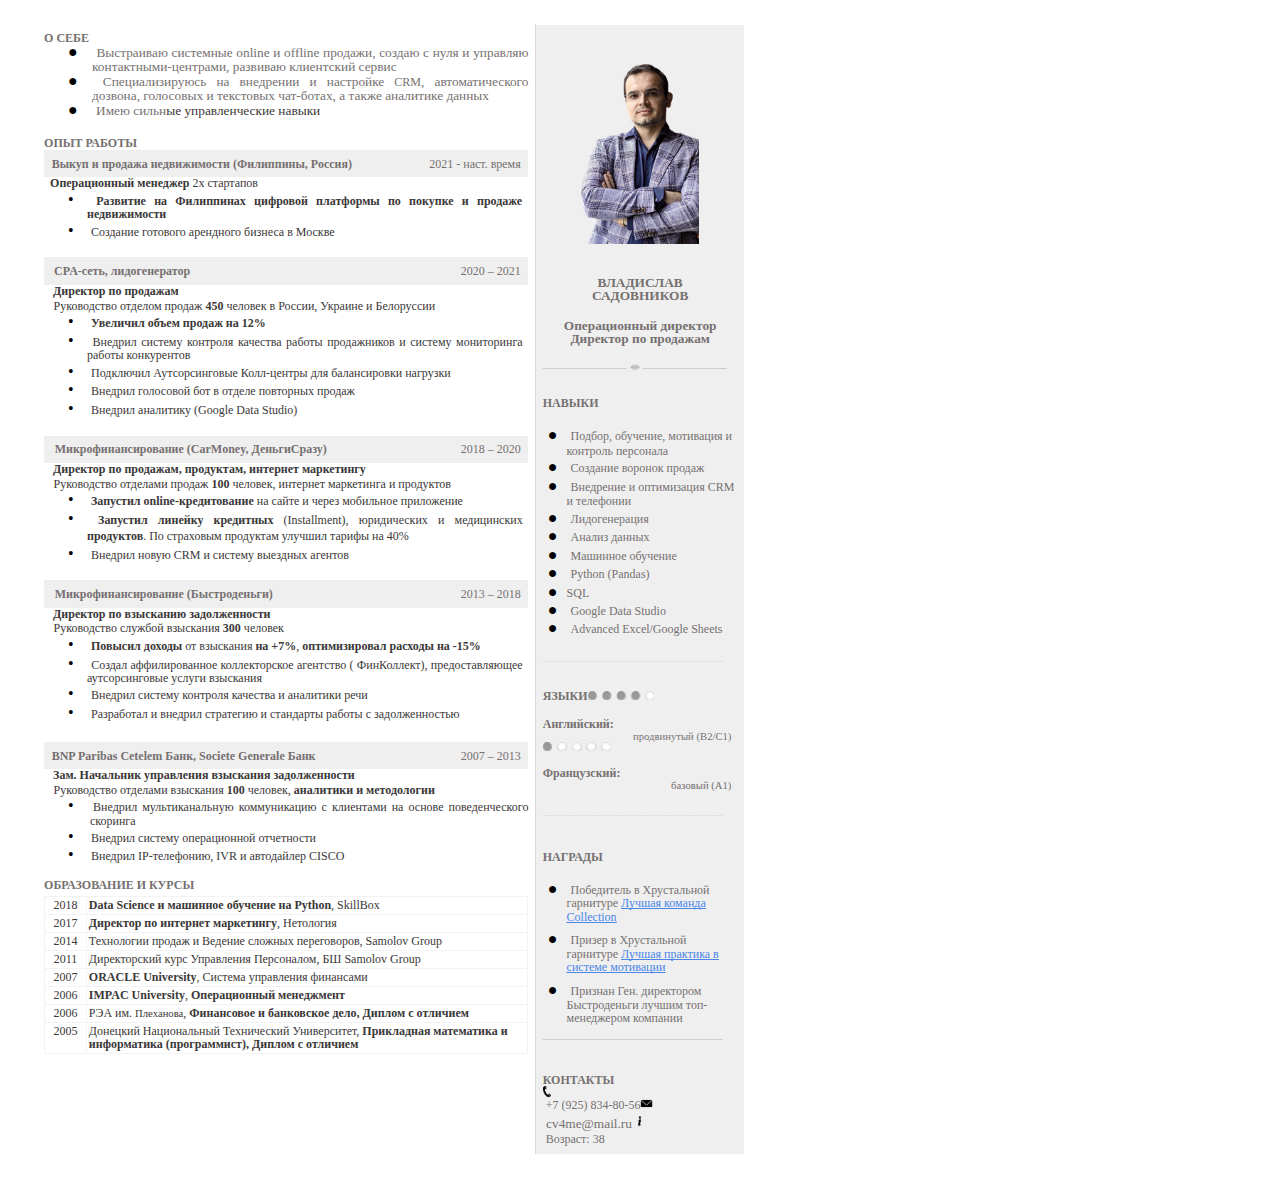
==== commit fd6b27dc: "pdf added" ====
--- a/index.html
+++ b/index.html
@@ -2194,18 +2194,9 @@
         </td>
         <td class="c52" colspan="1" rowspan="1">
           <p class="c8">
-            <span
-              style="
-                overflow: hidden;
-                display: inline-block;
-                margin: 0px 0px;
-                border: 0px solid #000000;
-                transform: rotate(0rad) translateZ(0px);
-                -webkit-transform: rotate(0rad) translateZ(0px);
-                width: 118.36px;
-                height: 151.5px;
-              "
-            >
+            <br />
+            <br />
+            <span style="">
               <center>
                 <img
                   alt=""
@@ -2250,10 +2241,8 @@
           </p>
           <p class="c4"><span class="c21 c42"></span></p>
           <p class="c29">
-            <span class="c38">&#1053;&#1040;&#1042;&#1067;&#1050;&#1048;</span
-            ><span class="c11 c21 c66">&nbsp; &nbsp; &nbsp;</span>
-          </p>
-          <p class="c14"><span class="c30 c21"></span></p>
+            <span class="c38">НАВЫКИ </span>
+          </p>
           <p class="c14"><span class="c21 c30"></span></p>
           <ul class="c35 lst-kix_h3o3uo2g7984-0 start">
             <li class="c1 li-bullet-1">
